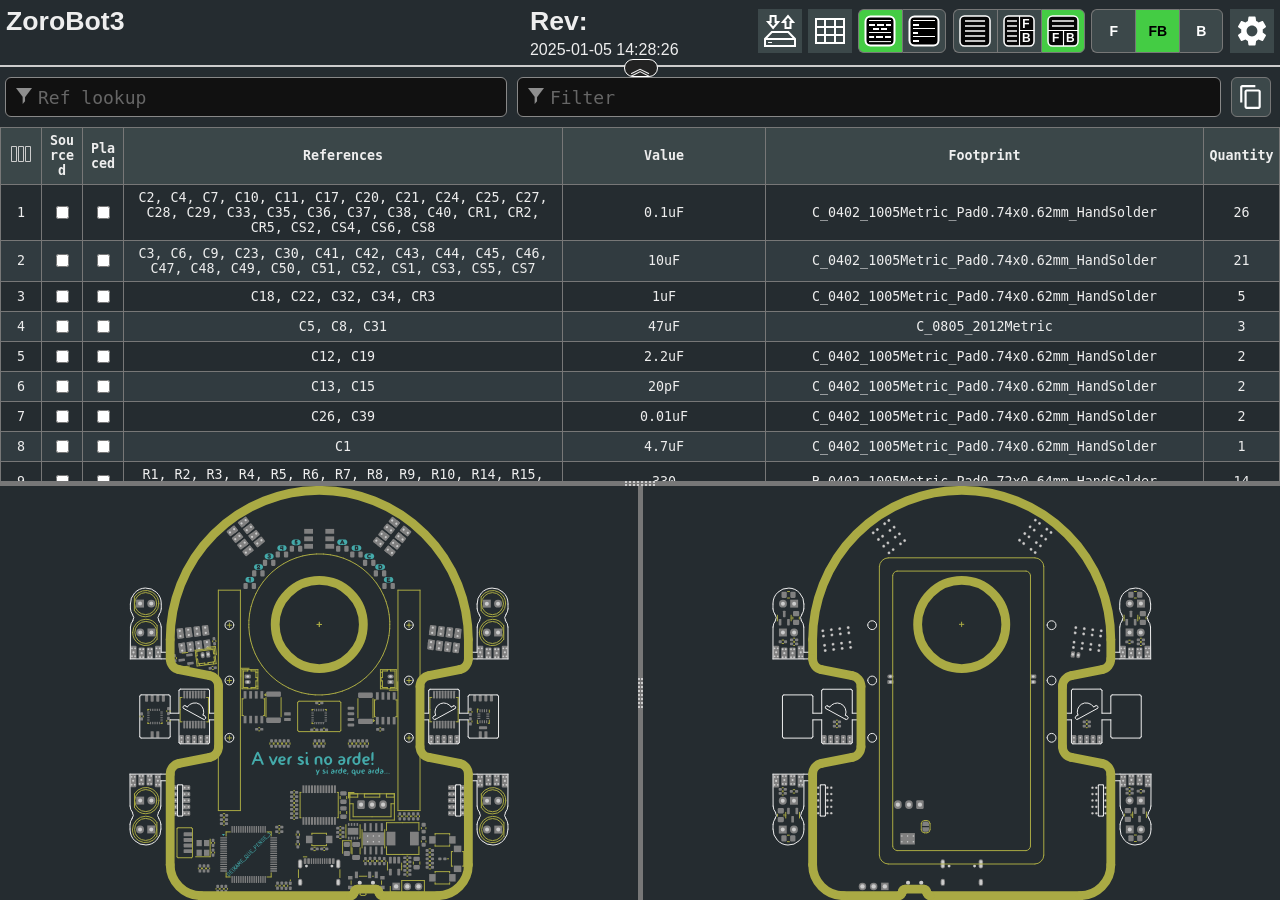
==== pcb_files/bom/index.html @ 35f5e059 "Finaliza el diseño de la PCB de ZoroBot3 Rebuild y añade gerbers y BOM" ====
<!DOCTYPE html>
<html lang="en">

<head>
  <meta charset="UTF-8">
  <meta name="viewport" content="width=device-width, initial-scale=1.0">
  <title>Interactive BOM for KiCAD</title>
  <style type="text/css">
:root {
  --pcb-edge-color: black;
  --pad-color: #878787;
  --pad-hole-color: #CCCCCC;
  --pad-color-highlight: #D04040;
  --pad-color-highlight-both: #D0D040;
  --pad-color-highlight-marked: #44a344;
  --pin1-outline-color: #ffb629;
  --pin1-outline-color-highlight: #ffb629;
  --pin1-outline-color-highlight-both: #fcbb39;
  --pin1-outline-color-highlight-marked: #fdbe41;
  --silkscreen-edge-color: #aa4;
  --silkscreen-polygon-color: #4aa;
  --silkscreen-text-color: #4aa;
  --fabrication-edge-color: #907651;
  --fabrication-polygon-color: #907651;
  --fabrication-text-color: #a27c24;
  --track-color: #def5f1;
  --track-color-highlight: #D04040;
  --zone-color: #def5f1;
  --zone-color-highlight: #d0404080;
}

html,
body {
  margin: 0px;
  height: 100%;
  font-family: Verdana, sans-serif;
}

.dark.topmostdiv {
  --pcb-edge-color: #eee;
  --pad-color: #808080;
  --pin1-outline-color: #ffa800;
  --pin1-outline-color-highlight: #ccff00;
  --track-color: #42524f;
  --zone-color: #42524f;
  background-color: #252c30;
  color: #eee;
}

button {
  background-color: #eee;
  border: 1px solid #888;
  color: black;
  height: 44px;
  width: 44px;
  text-align: center;
  text-decoration: none;
  display: inline-block;
  font-size: 14px;
  font-weight: bolder;
}

.dark button {
  /* This will be inverted */
  background-color: #c3b7b5;
}

button.depressed {
  background-color: #0a0;
  color: white;
}

.dark button.depressed {
  /* This will be inverted */
  background-color: #b3b;
}

button:focus {
  outline: 0;
}

button#tb-btn {
  background-image: url("data:image/svg+xml,%3Csvg xmlns='http://www.w3.org/2000/svg' viewBox='0 0 8.47 8.47'%3E%3Crect transform='translate(0 -288.53)' ry='1.17' y='288.8' x='.27' height='7.94' width='7.94' fill='%23f9f9f9'/%3E%3Cg transform='translate(0 -288.53)'%3E%3Crect width='7.94' height='7.94' x='.27' y='288.8' ry='1.17' fill='none' stroke='%23000' stroke-width='.4' stroke-linejoin='round'/%3E%3Cpath d='M1.32 290.12h5.82M1.32 291.45h5.82' fill='none' stroke='%23000' stroke-width='.4'/%3E%3Cpath d='M4.37 292.5v4.23M.26 292.63H8.2' fill='none' stroke='%23000' stroke-width='.3'/%3E%3Ctext font-weight='700' font-size='3.17' font-family='sans-serif'%3E%3Ctspan x='1.35' y='295.73'%3EF%3C/tspan%3E%3Ctspan x='5.03' y='295.68'%3EB%3C/tspan%3E%3C/text%3E%3C/g%3E%3C/svg%3E%0A");
}

button#lr-btn {
  background-image: url("data:image/svg+xml,%3Csvg xmlns='http://www.w3.org/2000/svg' viewBox='0 0 8.47 8.47'%3E%3Crect transform='translate(0 -288.53)' ry='1.17' y='288.8' x='.27' height='7.94' width='7.94' fill='%23f9f9f9'/%3E%3Cg transform='translate(0 -288.53)'%3E%3Crect width='7.94' height='7.94' x='.27' y='288.8' ry='1.17' fill='none' stroke='%23000' stroke-width='.4' stroke-linejoin='round'/%3E%3Cpath d='M1.06 290.12H3.7m-2.64 1.33H3.7m-2.64 1.32H3.7m-2.64 1.3H3.7m-2.64 1.33H3.7' fill='none' stroke='%23000' stroke-width='.4'/%3E%3Cpath d='M4.37 288.8v7.94m0-4.11h3.96' fill='none' stroke='%23000' stroke-width='.3'/%3E%3Ctext font-weight='700' font-size='3.17' font-family='sans-serif'%3E%3Ctspan x='5.11' y='291.96'%3EF%3C/tspan%3E%3Ctspan x='5.03' y='295.68'%3EB%3C/tspan%3E%3C/text%3E%3C/g%3E%3C/svg%3E%0A");
}

button#bom-btn {
  background-image: url("data:image/svg+xml,%3Csvg xmlns='http://www.w3.org/2000/svg' viewBox='0 0 8.47 8.47'%3E%3Crect transform='translate(0 -288.53)' ry='1.17' y='288.8' x='.27' height='7.94' width='7.94' fill='%23f9f9f9'/%3E%3Cg transform='translate(0 -288.53)' fill='none' stroke='%23000' stroke-width='.4'%3E%3Crect width='7.94' height='7.94' x='.27' y='288.8' ry='1.17' stroke-linejoin='round'/%3E%3Cpath d='M1.59 290.12h5.29M1.59 291.45h5.33M1.59 292.75h5.33M1.59 294.09h5.33M1.59 295.41h5.33'/%3E%3C/g%3E%3C/svg%3E");
}

button#bom-grouped-btn {
  background-image: url("data:image/svg+xml,%3Csvg xmlns='http://www.w3.org/2000/svg' width='32' height='32'%3E%3Cg stroke='%23000' stroke-linejoin='round' class='layer'%3E%3Crect width='29' height='29' x='1.5' y='1.5' stroke-width='2' fill='%23fff' rx='5' ry='5'/%3E%3Cpath stroke-linecap='square' stroke-width='2' d='M6 10h4m4 0h5m4 0h3M6.1 22h3m3.9 0h5m4 0h4m-16-8h4m4 0h4'/%3E%3Cpath stroke-linecap='null' d='M5 17.5h22M5 26.6h22M5 5.5h22'/%3E%3C/g%3E%3C/svg%3E");
}

button#bom-ungrouped-btn {
  background-image: url("data:image/svg+xml,%3Csvg xmlns='http://www.w3.org/2000/svg' width='32' height='32'%3E%3Cg stroke='%23000' stroke-linejoin='round' class='layer'%3E%3Crect width='29' height='29' x='1.5' y='1.5' stroke-width='2' fill='%23fff' rx='5' ry='5'/%3E%3Cpath stroke-linecap='square' stroke-width='2' d='M6 10h4m-4 8h3m-3 8h4'/%3E%3Cpath stroke-linecap='null' d='M5 13.5h22m-22 8h22M5 5.5h22'/%3E%3C/g%3E%3C/svg%3E");
}

button#bom-netlist-btn {
  background-image: url("data:image/svg+xml,%3Csvg xmlns='http://www.w3.org/2000/svg' width='32' height='32'%3E%3Cg fill='none' stroke='%23000' class='layer'%3E%3Crect width='29' height='29' x='1.5' y='1.5' stroke-width='2' fill='%23fff' rx='5' ry='5'/%3E%3Cpath stroke-width='2' d='M6 26l6-6v-8m13.8-6.3l-6 6v8'/%3E%3Ccircle cx='11.8' cy='9.5' r='2.8' stroke-width='2'/%3E%3Ccircle cx='19.8' cy='22.8' r='2.8' stroke-width='2'/%3E%3C/g%3E%3C/svg%3E");
}

button#copy {
  background-image: url("data:image/svg+xml,%3Csvg height='48' viewBox='0 0 48 48' width='48' xmlns='http://www.w3.org/2000/svg'%3E%3Cpath d='M0 0h48v48h-48z' fill='none'/%3E%3Cpath d='M32 2h-24c-2.21 0-4 1.79-4 4v28h4v-28h24v-4zm6 8h-22c-2.21 0-4 1.79-4 4v28c0 2.21 1.79 4 4 4h22c2.21 0 4-1.79 4-4v-28c0-2.21-1.79-4-4-4zm0 32h-22v-28h22v28z'/%3E%3C/svg%3E");
  background-position: 6px 6px;
  background-repeat: no-repeat;
  background-size: 26px 26px;
  border-radius: 6px;
  height: 40px;
  width: 40px;
  margin: 10px 5px;
}

button#copy:active {
  box-shadow: inset 0px 0px 5px #6c6c6c;
}

textarea.clipboard-temp {
  position: fixed;
  top: 0;
  left: 0;
  width: 2em;
  height: 2em;
  padding: 0;
  border: None;
  outline: None;
  box-shadow: None;
  background: transparent;
}

.left-most-button {
  border-right: 0;
  border-top-left-radius: 6px;
  border-bottom-left-radius: 6px;
}

.middle-button {
  border-right: 0;
}

.right-most-button {
  border-top-right-radius: 6px;
  border-bottom-right-radius: 6px;
}

.button-container {
  font-size: 0;
  margin: 0.4rem 0.4rem 0.4rem 0;
}

.dark .button-container {
  filter: invert(1);
}

.button-container button {
  background-size: 32px 32px;
  background-position: 5px 5px;
  background-repeat: no-repeat;
}

@media print {
  .hideonprint {
    display: none;
  }
}

canvas {
  cursor: crosshair;
}

canvas:active {
  cursor: grabbing;
}

.fileinfo {
  width: 100%;
  max-width: 1000px;
  border: none;
  padding: 3px;
}

.fileinfo .title {
  font-size: 20pt;
  font-weight: bold;
}

.fileinfo td {
  overflow: hidden;
  white-space: nowrap;
  max-width: 1px;
  width: 50%;
  text-overflow: ellipsis;
}

.bom {
  border-collapse: collapse;
  font-family: Consolas, "DejaVu Sans Mono", Monaco, monospace;
  font-size: 10pt;
  table-layout: fixed;
  width: 100%;
  margin-top: 1px;
  position: relative;
}

.bom th,
.bom td {
  border: 1px solid black;
  padding: 5px;
  word-wrap: break-word;
  text-align: center;
  position: relative;
}

.dark .bom th,
.dark .bom td {
  border: 1px solid #777;
}

.bom th {
  background-color: #CCCCCC;
  background-clip: padding-box;
}

.dark .bom th {
  background-color: #3b4749;
}

.bom tr.highlighted:nth-child(n) {
  background-color: #cfc;
}

.dark .bom tr.highlighted:nth-child(n) {
  background-color: #226022;
}

.bom tr:nth-child(even) {
  background-color: #f2f2f2;
}

.dark .bom tr:nth-child(even) {
  background-color: #313b40;
}

.bom tr.checked {
  color: #1cb53d;
}

.dark .bom tr.checked {
  color: #2cce54;
}

.bom tr {
  transition: background-color 0.2s;
}

.bom .numCol {
  width: 30px;
}

.bom .value {
  width: 15%;
}

.bom .quantity {
  width: 65px;
}

.bom th .sortmark {
  position: absolute;
  right: 1px;
  top: 1px;
  margin-top: -5px;
  border-width: 5px;
  border-style: solid;
  border-color: transparent transparent #221 transparent;
  transform-origin: 50% 85%;
  transition: opacity 0.2s, transform 0.4s;
}

.dark .bom th .sortmark {
  filter: invert(1);
}

.bom th .sortmark.none {
  opacity: 0;
}

.bom th .sortmark.desc {
  transform: rotate(180deg);
}

.bom th:hover .sortmark.none {
  opacity: 0.5;
}

.bom .bom-checkbox {
  width: 30px;
  position: relative;
  user-select: none;
  -moz-user-select: none;
}

.bom .bom-checkbox:before {
  content: "";
  position: absolute;
  border-width: 15px;
  border-style: solid;
  border-color: #51829f transparent transparent transparent;
  visibility: hidden;
  top: -15px;
}

.bom .bom-checkbox:after {
  content: "Double click to set/unset all";
  position: absolute;
  color: white;
  top: -35px;
  left: -26px;
  background: #51829f;
  padding: 5px 15px;
  border-radius: 8px;
  white-space: nowrap;
  visibility: hidden;
}

.bom .bom-checkbox:hover:before,
.bom .bom-checkbox:hover:after {
  visibility: visible;
  transition: visibility 0.2s linear 1s;
}

.split {
  -webkit-box-sizing: border-box;
  -moz-box-sizing: border-box;
  box-sizing: border-box;
  overflow-y: auto;
  overflow-x: hidden;
  background-color: inherit;
}

.split.split-horizontal,
.gutter.gutter-horizontal {
  height: 100%;
  float: left;
}

.gutter {
  background-color: #ddd;
  background-repeat: no-repeat;
  background-position: 50%;
  transition: background-color 0.3s;
}

.dark .gutter {
  background-color: #777;
}

.gutter.gutter-horizontal {
  background-image: url('[data-uri]');
  cursor: ew-resize;
  width: 5px;
}

.gutter.gutter-vertical {
  background-image: url('[data-uri]');
  cursor: ns-resize;
  height: 5px;
}

.searchbox {
  float: left;
  height: 40px;
  margin: 10px 5px;
  padding: 12px 32px;
  font-family: Consolas, "DejaVu Sans Mono", Monaco, monospace;
  font-size: 18px;
  box-sizing: border-box;
  border: 1px solid #888;
  border-radius: 6px;
  outline: none;
  background-color: #eee;
  transition: background-color 0.2s, border 0.2s;
  background-image: url('[data-uri]');
  background-position: 10px 10px;
  background-repeat: no-repeat;
}

.dark .searchbox {
  background-color: #111;
  color: #eee;
}

.searchbox::placeholder {
  color: #ccc;
}

.dark .searchbox::placeholder {
  color: #666;
}

.filter {
  width: calc(60% - 64px);
}

.reflookup {
  width: calc(40% - 10px);
}

input[type=text]:focus {
  background-color: white;
  border: 1px solid #333;
}

.dark input[type=text]:focus {
  background-color: #333;
  border: 1px solid #ccc;
}

mark.highlight {
  background-color: #5050ff;
  color: #fff;
  padding: 2px;
  border-radius: 6px;
}

.dark mark.highlight {
  background-color: #76a6da;
  color: #111;
}

.menubtn {
  background-color: white;
  border: none;
  background-image: url("data:image/svg+xml,%3Csvg xmlns='http://www.w3.org/2000/svg' width='36' height='36' viewBox='0 0 20 20'%3E%3Cpath fill='none' d='M0 0h20v20H0V0z'/%3E%3Cpath d='M15.95 10.78c.03-.25.05-.51.05-.78s-.02-.53-.06-.78l1.69-1.32c.15-.12.19-.34.1-.51l-1.6-2.77c-.1-.18-.31-.24-.49-.18l-1.99.8c-.42-.32-.86-.58-1.35-.78L12 2.34c-.03-.2-.2-.34-.4-.34H8.4c-.2 0-.36.14-.39.34l-.3 2.12c-.49.2-.94.47-1.35.78l-1.99-.8c-.18-.07-.39 0-.49.18l-1.6 2.77c-.1.18-.06.39.1.51l1.69 1.32c-.04.25-.07.52-.07.78s.02.53.06.78L2.37 12.1c-.15.12-.19.34-.1.51l1.6 2.77c.1.18.31.24.49.18l1.99-.8c.42.32.86.58 1.35.78l.3 2.12c.04.2.2.34.4.34h3.2c.2 0 .37-.14.39-.34l.3-2.12c.49-.2.94-.47 1.35-.78l1.99.8c.18.07.39 0 .49-.18l1.6-2.77c.1-.18.06-.39-.1-.51l-1.67-1.32zM10 13c-1.65 0-3-1.35-3-3s1.35-3 3-3 3 1.35 3 3-1.35 3-3 3z'/%3E%3C/svg%3E%0A");
  background-position: center;
  background-repeat: no-repeat;
}

.statsbtn {
  background-color: white;
  border: none;
  background-image: url("data:image/svg+xml,%3Csvg width='36' height='36' xmlns='http://www.w3.org/2000/svg'%3E%3Cpath d='M4 6h28v24H4V6zm0 8h28v8H4m9-16v24h10V5.8' fill='none' stroke='%23000' stroke-width='2'/%3E%3C/svg%3E");
  background-position: center;
  background-repeat: no-repeat;
}

.iobtn {
  background-color: white;
  border: none;
  background-image: url("data:image/svg+xml,%3Csvg xmlns='http://www.w3.org/2000/svg' width='36' height='36'%3E%3Cpath fill='none' stroke='%23000' stroke-width='2' d='M3 33v-7l6.8-7h16.5l6.7 7v7H3zM3.2 26H33M21 9l5-5.9 5 6h-2.5V15h-5V9H21zm-4.9 0l-5 6-5-6h2.5V3h5v6h2.5z'/%3E%3Cpath fill='none' stroke='%23000' d='M6.1 29.5H10'/%3E%3C/svg%3E");
  background-position: center;
  background-repeat: no-repeat;
}

.visbtn {
  background-image: url("data:image/svg+xml,%3Csvg xmlns='http://www.w3.org/2000/svg' width='24' height='24'%3E%3Cpath fill='none' stroke='%23333' d='M2.5 4.5h5v15h-5zM9.5 4.5h5v15h-5zM16.5 4.5h5v15h-5z'/%3E%3C/svg%3E");
  background-position: center;
  background-repeat: no-repeat;
  padding: 15px;
}

#vismenu-content {
  left: 0px;
  font-family: Verdana, sans-serif;
}

.dark .statsbtn,
.dark .savebtn,
.dark .menubtn,
.dark .iobtn,
.dark .visbtn {
  filter: invert(1);
}

.flexbox {
  display: flex;
  align-items: center;
  justify-content: space-between;
  width: 100%;
}

.savebtn {
  background-color: #d6d6d6;
  width: auto;
  height: 30px;
  flex-grow: 1;
  margin: 5px;
  border-radius: 4px;
}

.savebtn:active {
  background-color: #0a0;
  color: white;
}

.dark .savebtn:active {
  /* This will be inverted */
  background-color: #b3b;
}

.stats {
  border-collapse: collapse;
  font-size: 12pt;
  table-layout: fixed;
  width: 100%;
  min-width: 450px;
}

.dark .stats td {
  border: 1px solid #bbb;
}

.stats td {
  border: 1px solid black;
  padding: 5px;
  word-wrap: break-word;
  text-align: center;
  position: relative;
}

#checkbox-stats div {
  position: absolute;
  left: 0;
  top: 0;
  height: 100%;
  width: 100%;
  display: flex;
  align-items: center;
  justify-content: center;
}

#checkbox-stats .bar {
  background-color: rgba(28, 251, 0, 0.6);
}

.menu {
  position: relative;
  display: inline-block;
  margin: 0.4rem 0.4rem 0.4rem 0;
}

.menu-content {
  font-size: 12pt !important;
  text-align: left !important;
  font-weight: normal !important;
  display: none;
  position: absolute;
  background-color: white;
  right: 0;
  min-width: 300px;
  box-shadow: 0px 8px 16px 0px rgba(0, 0, 0, 0.2);
  z-index: 100;
  padding: 8px;
}

.dark .menu-content {
  background-color: #111;
}

.menu:hover .menu-content {
  display: block;
}

.menu:hover .menubtn,
.menu:hover .iobtn,
.menu:hover .statsbtn {
  background-color: #eee;
}

.menu-label {
  display: inline-block;
  padding: 8px;
  border: 1px solid #ccc;
  border-top: 0;
  width: calc(100% - 18px);
}

.menu-label-top {
  border-top: 1px solid #ccc;
}

.menu-textbox {
  float: left;
  height: 24px;
  margin: 10px 5px;
  padding: 5px 5px;
  font-family: Consolas, "DejaVu Sans Mono", Monaco, monospace;
  font-size: 14px;
  box-sizing: border-box;
  border: 1px solid #888;
  border-radius: 4px;
  outline: none;
  background-color: #eee;
  transition: background-color 0.2s, border 0.2s;
  width: calc(100% - 10px);
}

.menu-textbox.invalid,
.dark .menu-textbox.invalid {
  color: red;
}

.dark .menu-textbox {
  background-color: #222;
  color: #eee;
}

.radio-container {
  margin: 4px;
}

.topmostdiv {
  display: flex;
  flex-direction: column;
  width: 100%;
  background-color: white;
  transition: background-color 0.3s;
}

#top {
  display: flex;
  flex-wrap: wrap;
  justify-content: flex-end;
  align-items: center;
}

#topdivider {
  border-bottom: 2px solid black;
  display: flex;
  justify-content: center;
  align-items: center;
}

.dark #topdivider {
  border-bottom: 2px solid #ccc;
}

#topdivider>div {
  position: relative;
}

#toptoggle {
  cursor: pointer;
  user-select: none;
  position: absolute;
  padding: 0.1rem 0.3rem;
  top: -0.4rem;
  left: -1rem;
  font-size: 1.4rem;
  line-height: 60%;
  border: 1px solid black;
  border-radius: 1rem;
  background-color: #fff;
  z-index: 100;
}

.flipped {
  transform: rotate(0.5turn);
}

.dark #toptoggle {
  border: 1px solid #fff;
  background-color: #222;
}

#fileinfodiv {
  flex: 20rem 1 0;
  overflow: auto;
}

#bomcontrols {
  display: flex;
  flex-direction: row-reverse;
}

#bomcontrols>* {
  flex-shrink: 0;
}

#dbg {
  display: block;
}

::-webkit-scrollbar {
  width: 8px;
}

::-webkit-scrollbar-track {
  background: #aaa;
}

::-webkit-scrollbar-thumb {
  background: #666;
  border-radius: 3px;
}

::-webkit-scrollbar-thumb:hover {
  background: #555;
}

.slider {
  -webkit-appearance: none;
  width: 100%;
  margin: 3px 0;
  padding: 0;
  outline: none;
  opacity: 0.7;
  -webkit-transition: .2s;
  transition: opacity .2s;
  border-radius: 3px;
}

.slider:hover {
  opacity: 1;
}

.slider:focus {
  outline: none;
}

.slider::-webkit-slider-runnable-track {
  -webkit-appearance: none;
  width: 100%;
  height: 8px;
  background: #d3d3d3;
  border-radius: 3px;
  border: none;
}

.slider::-webkit-slider-thumb {
  -webkit-appearance: none;
  width: 15px;
  height: 15px;
  border-radius: 50%;
  background: #0a0;
  cursor: pointer;
  margin-top: -4px;
}

.dark .slider::-webkit-slider-thumb {
  background: #3d3;
}

.slider::-moz-range-thumb {
  width: 15px;
  height: 15px;
  border-radius: 50%;
  background: #0a0;
  cursor: pointer;
}

.slider::-moz-range-track {
  height: 8px;
  background: #d3d3d3;
  border-radius: 3px;
}

.dark .slider::-moz-range-thumb {
  background: #3d3;
}

.slider::-ms-track {
  width: 100%;
  height: 8px;
  border-width: 3px 0;
  background: transparent;
  border-color: transparent;
  color: transparent;
  transition: opacity .2s;
}

.slider::-ms-fill-lower {
  background: #d3d3d3;
  border: none;
  border-radius: 3px;
}

.slider::-ms-fill-upper {
  background: #d3d3d3;
  border: none;
  border-radius: 3px;
}

.slider::-ms-thumb {
  width: 15px;
  height: 15px;
  border-radius: 50%;
  background: #0a0;
  cursor: pointer;
  margin: 0;
}

.shameless-plug {
  font-size: 0.8em;
  text-align: center;
  display: block;
}

a {
  color: #0278a4;
}

.dark a {
  color: #00b9fd;
}

#frontcanvas,
#backcanvas {
  touch-action: none;
}

.placeholder {
  border: 1px dashed #9f9fda !important;
  background-color: #edf2f7 !important;
}

.dragging {
  z-index: 999;
}

.dark .dragging>table>tbody>tr {
  background-color: #252c30;
}

.dark .placeholder {
  filter: invert(1);
}

.column-spacer {
  top: 0;
  left: 0;
  width: calc(100% - 4px);
  position: absolute;
  cursor: pointer;
  user-select: none;
  height: 100%;
}

.column-width-handle {
  top: 0;
  right: 0;
  width: 4px;
  position: absolute;
  cursor: col-resize;
  user-select: none;
  height: 100%;
}

.column-width-handle:hover {
  background-color: #4f99bd;
}

.help-link {
  border: 1px solid #0278a4;
  padding-inline: 0.3rem;
  border-radius: 3px;
  cursor: pointer;
}

.dark .help-link {
  border: 1px solid #00b9fd;
}

.bom-color {
  width: 20%;
}

.color-column input {
  width: 1.6rem;
  height: 1rem;
  border: 1px solid black;
  cursor: pointer;
  padding: 0;
}

/* removes default styling from input color element */
::-webkit-color-swatch {
  border: none;
}

::-webkit-color-swatch-wrapper {
  padding: 0;
}

::-moz-color-swatch,
::-moz-focus-inner {
  border: none;
}

::-moz-focus-inner {
  padding: 0;
}
/* #bomhead {
    position: sticky;
    top: 0px;
    z-index: 1;
} */
  </style>
  <script type="text/javascript" >
///////////////////////////////////////////////
/*
  Split.js - v1.3.5
  MIT License
  https://github.com/nathancahill/Split.js
*/
!function(e,t){"object"==typeof exports&&"undefined"!=typeof module?module.exports=t():"function"==typeof define&&define.amd?define(t):e.Split=t()}(this,function(){"use strict";var e=window,t=e.document,n="addEventListener",i="removeEventListener",r="getBoundingClientRect",s=function(){return!1},o=e.attachEvent&&!e[n],a=["","-webkit-","-moz-","-o-"].filter(function(e){var n=t.createElement("div");return n.style.cssText="width:"+e+"calc(9px)",!!n.style.length}).shift()+"calc",l=function(e){return"string"==typeof e||e instanceof String?t.querySelector(e):e};return function(u,c){function z(e,t,n){var i=A(y,t,n);Object.keys(i).forEach(function(t){return e.style[t]=i[t]})}function h(e,t){var n=B(y,t);Object.keys(n).forEach(function(t){return e.style[t]=n[t]})}function f(e){var t=E[this.a],n=E[this.b],i=t.size+n.size;t.size=e/this.size*i,n.size=i-e/this.size*i,z(t.element,t.size,this.aGutterSize),z(n.element,n.size,this.bGutterSize)}function m(e){var t;this.dragging&&((t="touches"in e?e.touches[0][b]-this.start:e[b]-this.start)<=E[this.a].minSize+M+this.aGutterSize?t=E[this.a].minSize+this.aGutterSize:t>=this.size-(E[this.b].minSize+M+this.bGutterSize)&&(t=this.size-(E[this.b].minSize+this.bGutterSize)),f.call(this,t),c.onDrag&&c.onDrag())}function g(){var e=E[this.a].element,t=E[this.b].element;this.size=e[r]()[y]+t[r]()[y]+this.aGutterSize+this.bGutterSize,this.start=e[r]()[G]}function d(){var t=this,n=E[t.a].element,r=E[t.b].element;t.dragging&&c.onDragEnd&&c.onDragEnd(),t.dragging=!1,e[i]("mouseup",t.stop),e[i]("touchend",t.stop),e[i]("touchcancel",t.stop),t.parent[i]("mousemove",t.move),t.parent[i]("touchmove",t.move),delete t.stop,delete t.move,n[i]("selectstart",s),n[i]("dragstart",s),r[i]("selectstart",s),r[i]("dragstart",s),n.style.userSelect="",n.style.webkitUserSelect="",n.style.MozUserSelect="",n.style.pointerEvents="",r.style.userSelect="",r.style.webkitUserSelect="",r.style.MozUserSelect="",r.style.pointerEvents="",t.gutter.style.cursor="",t.parent.style.cursor=""}function S(t){var i=this,r=E[i.a].element,o=E[i.b].element;!i.dragging&&c.onDragStart&&c.onDragStart(),t.preventDefault(),i.dragging=!0,i.move=m.bind(i),i.stop=d.bind(i),e[n]("mouseup",i.stop),e[n]("touchend",i.stop),e[n]("touchcancel",i.stop),i.parent[n]("mousemove",i.move),i.parent[n]("touchmove",i.move),r[n]("selectstart",s),r[n]("dragstart",s),o[n]("selectstart",s),o[n]("dragstart",s),r.style.userSelect="none",r.style.webkitUserSelect="none",r.style.MozUserSelect="none",r.style.pointerEvents="none",o.style.userSelect="none",o.style.webkitUserSelect="none",o.style.MozUserSelect="none",o.style.pointerEvents="none",i.gutter.style.cursor=j,i.parent.style.cursor=j,g.call(i)}function v(e){e.forEach(function(t,n){if(n>0){var i=F[n-1],r=E[i.a],s=E[i.b];r.size=e[n-1],s.size=t,z(r.element,r.size,i.aGutterSize),z(s.element,s.size,i.bGutterSize)}})}function p(){F.forEach(function(e){e.parent.removeChild(e.gutter),E[e.a].element.style[y]="",E[e.b].element.style[y]=""})}void 0===c&&(c={});var y,b,G,E,w=l(u[0]).parentNode,D=e.getComputedStyle(w).flexDirection,U=c.sizes||u.map(function(){return 100/u.length}),k=void 0!==c.minSize?c.minSize:100,x=Array.isArray(k)?k:u.map(function(){return k}),L=void 0!==c.gutterSize?c.gutterSize:10,M=void 0!==c.snapOffset?c.snapOffset:30,O=c.direction||"horizontal",j=c.cursor||("horizontal"===O?"ew-resize":"ns-resize"),C=c.gutter||function(e,n){var i=t.createElement("div");return i.className="gutter gutter-"+n,i},A=c.elementStyle||function(e,t,n){var i={};return"string"==typeof t||t instanceof String?i[e]=t:i[e]=o?t+"%":a+"("+t+"% - "+n+"px)",i},B=c.gutterStyle||function(e,t){return n={},n[e]=t+"px",n;var n};"horizontal"===O?(y="width","clientWidth",b="clientX",G="left","paddingLeft"):"vertical"===O&&(y="height","clientHeight",b="clientY",G="top","paddingTop");var F=[];return E=u.map(function(e,t){var i,s={element:l(e),size:U[t],minSize:x[t]};if(t>0&&(i={a:t-1,b:t,dragging:!1,isFirst:1===t,isLast:t===u.length-1,direction:O,parent:w},i.aGutterSize=L,i.bGutterSize=L,i.isFirst&&(i.aGutterSize=L/2),i.isLast&&(i.bGutterSize=L/2),"row-reverse"===D||"column-reverse"===D)){var a=i.a;i.a=i.b,i.b=a}if(!o&&t>0){var c=C(t,O);h(c,L),c[n]("mousedown",S.bind(i)),c[n]("touchstart",S.bind(i)),w.insertBefore(c,s.element),i.gutter=c}0===t||t===u.length-1?z(s.element,s.size,L/2):z(s.element,s.size,L);var f=s.element[r]()[y];return f<s.minSize&&(s.minSize=f),t>0&&F.push(i),s}),o?{setSizes:v,destroy:p}:{setSizes:v,getSizes:function(){return E.map(function(e){return e.size})},collapse:function(e){if(e===F.length){var t=F[e-1];g.call(t),o||f.call(t,t.size-t.bGutterSize)}else{var n=F[e];g.call(n),o||f.call(n,n.aGutterSize)}},destroy:p}}});

///////////////////////////////////////////////

///////////////////////////////////////////////
// Copyright (c) 2013 Pieroxy <pieroxy@pieroxy.net>
// This work is free. You can redistribute it and/or modify it
// under the terms of the WTFPL, Version 2
// For more information see LICENSE.txt or http://www.wtfpl.net/
//
// For more information, the home page:
// http://pieroxy.net/blog/pages/lz-string/testing.html
//
// LZ-based compression algorithm, version 1.4.4
var LZString=function(){var o=String.fromCharCode,i={};var n={decompressFromBase64:function(o){return null==o?"":""==o?null:n._decompress(o.length,32,function(n){return function(o,n){if(!i[o]){i[o]={};for(var t=0;t<o.length;t++)i[o][o.charAt(t)]=t}return i[o][n]}("ABCDEFGHIJKLMNOPQRSTUVWXYZabcdefghijklmnopqrstuvwxyz0123456789+/=",o.charAt(n))})},_decompress:function(i,n,t){var r,e,a,s,p,u,l,f=[],c=4,d=4,h=3,v="",g=[],m={val:t(0),position:n,index:1};for(r=0;r<3;r+=1)f[r]=r;for(a=0,p=Math.pow(2,2),u=1;u!=p;)s=m.val&m.position,m.position>>=1,0==m.position&&(m.position=n,m.val=t(m.index++)),a|=(s>0?1:0)*u,u<<=1;switch(a){case 0:for(a=0,p=Math.pow(2,8),u=1;u!=p;)s=m.val&m.position,m.position>>=1,0==m.position&&(m.position=n,m.val=t(m.index++)),a|=(s>0?1:0)*u,u<<=1;l=o(a);break;case 1:for(a=0,p=Math.pow(2,16),u=1;u!=p;)s=m.val&m.position,m.position>>=1,0==m.position&&(m.position=n,m.val=t(m.index++)),a|=(s>0?1:0)*u,u<<=1;l=o(a);break;case 2:return""}for(f[3]=l,e=l,g.push(l);;){if(m.index>i)return"";for(a=0,p=Math.pow(2,h),u=1;u!=p;)s=m.val&m.position,m.position>>=1,0==m.position&&(m.position=n,m.val=t(m.index++)),a|=(s>0?1:0)*u,u<<=1;switch(l=a){case 0:for(a=0,p=Math.pow(2,8),u=1;u!=p;)s=m.val&m.position,m.position>>=1,0==m.position&&(m.position=n,m.val=t(m.index++)),a|=(s>0?1:0)*u,u<<=1;f[d++]=o(a),l=d-1,c--;break;case 1:for(a=0,p=Math.pow(2,16),u=1;u!=p;)s=m.val&m.position,m.position>>=1,0==m.position&&(m.position=n,m.val=t(m.index++)),a|=(s>0?1:0)*u,u<<=1;f[d++]=o(a),l=d-1,c--;break;case 2:return g.join("")}if(0==c&&(c=Math.pow(2,h),h++),f[l])v=f[l];else{if(l!==d)return null;v=e+e.charAt(0)}g.push(v),f[d++]=e+v.charAt(0),e=v,0==--c&&(c=Math.pow(2,h),h++)}}};return n}();"function"==typeof define&&define.amd?define(function(){return LZString}):"undefined"!=typeof module&&null!=module?module.exports=LZString:"undefined"!=typeof angular&&null!=angular&&angular.module("LZString",[]).factory("LZString",function(){return LZString});
///////////////////////////////////////////////

///////////////////////////////////////////////
/*!
 * PEP v0.4.3 | https://github.com/jquery/PEP
 * Copyright jQuery Foundation and other contributors | http://jquery.org/license
 */
!function(a,b){"object"==typeof exports&&"undefined"!=typeof module?module.exports=b():"function"==typeof define&&define.amd?define(b):a.PointerEventsPolyfill=b()}(this,function(){"use strict";function a(a,b){b=b||Object.create(null);var c=document.createEvent("Event");c.initEvent(a,b.bubbles||!1,b.cancelable||!1);
for(var d,e=2;e<m.length;e++)d=m[e],c[d]=b[d]||n[e];c.buttons=b.buttons||0;
var f=0;return f=b.pressure&&c.buttons?b.pressure:c.buttons?.5:0,c.x=c.clientX,c.y=c.clientY,c.pointerId=b.pointerId||0,c.width=b.width||0,c.height=b.height||0,c.pressure=f,c.tiltX=b.tiltX||0,c.tiltY=b.tiltY||0,c.twist=b.twist||0,c.tangentialPressure=b.tangentialPressure||0,c.pointerType=b.pointerType||"",c.hwTimestamp=b.hwTimestamp||0,c.isPrimary=b.isPrimary||!1,c}function b(){this.array=[],this.size=0}function c(a,b,c,d){this.addCallback=a.bind(d),this.removeCallback=b.bind(d),this.changedCallback=c.bind(d),A&&(this.observer=new A(this.mutationWatcher.bind(this)))}function d(a){return"body /shadow-deep/ "+e(a)}function e(a){return'[touch-action="'+a+'"]'}function f(a){return"{ -ms-touch-action: "+a+"; touch-action: "+a+"; }"}function g(){if(F){D.forEach(function(a){String(a)===a?(E+=e(a)+f(a)+"\n",G&&(E+=d(a)+f(a)+"\n")):(E+=a.selectors.map(e)+f(a.rule)+"\n",G&&(E+=a.selectors.map(d)+f(a.rule)+"\n"))});var a=document.createElement("style");a.textContent=E,document.head.appendChild(a)}}function h(){if(!window.PointerEvent){if(window.PointerEvent=a,window.navigator.msPointerEnabled){var b=window.navigator.msMaxTouchPoints;Object.defineProperty(window.navigator,"maxTouchPoints",{value:b,enumerable:!0}),u.registerSource("ms",_)}else Object.defineProperty(window.navigator,"maxTouchPoints",{value:0,enumerable:!0}),u.registerSource("mouse",N),void 0!==window.ontouchstart&&u.registerSource("touch",V);u.register(document)}}function i(a){if(!u.pointermap.has(a)){var b=new Error("InvalidPointerId");throw b.name="InvalidPointerId",b}}function j(a){for(var b=a.parentNode;b&&b!==a.ownerDocument;)b=b.parentNode;if(!b){var c=new Error("InvalidStateError");throw c.name="InvalidStateError",c}}function k(a){var b=u.pointermap.get(a);return 0!==b.buttons}function l(){window.Element&&!Element.prototype.setPointerCapture&&Object.defineProperties(Element.prototype,{setPointerCapture:{value:W},releasePointerCapture:{value:X},hasPointerCapture:{value:Y}})}
var m=["bubbles","cancelable","view","detail","screenX","screenY","clientX","clientY","ctrlKey","altKey","shiftKey","metaKey","button","relatedTarget","pageX","pageY"],n=[!1,!1,null,null,0,0,0,0,!1,!1,!1,!1,0,null,0,0],o=window.Map&&window.Map.prototype.forEach,p=o?Map:b;b.prototype={set:function(a,b){return void 0===b?this["delete"](a):(this.has(a)||this.size++,void(this.array[a]=b))},has:function(a){return void 0!==this.array[a]},"delete":function(a){this.has(a)&&(delete this.array[a],this.size--)},get:function(a){return this.array[a]},clear:function(){this.array.length=0,this.size=0},forEach:function(a,b){return this.array.forEach(function(c,d){a.call(b,c,d,this)},this)}};var q=["bubbles","cancelable","view","detail","screenX","screenY","clientX","clientY","ctrlKey","altKey","shiftKey","metaKey","button","relatedTarget","buttons","pointerId","width","height","pressure","tiltX","tiltY","pointerType","hwTimestamp","isPrimary","type","target","currentTarget","which","pageX","pageY","timeStamp"],r=[!1,!1,null,null,0,0,0,0,!1,!1,!1,!1,0,null,0,0,0,0,0,0,0,"",0,!1,"",null,null,0,0,0,0],s={pointerover:1,pointerout:1,pointerenter:1,pointerleave:1},t="undefined"!=typeof SVGElementInstance,u={pointermap:new p,eventMap:Object.create(null),captureInfo:Object.create(null),eventSources:Object.create(null),eventSourceList:[],registerSource:function(a,b){var c=b,d=c.events;d&&(d.forEach(function(a){c[a]&&(this.eventMap[a]=c[a].bind(c))},this),this.eventSources[a]=c,this.eventSourceList.push(c))},register:function(a){for(var b,c=this.eventSourceList.length,d=0;d<c&&(b=this.eventSourceList[d]);d++)
b.register.call(b,a)},unregister:function(a){for(var b,c=this.eventSourceList.length,d=0;d<c&&(b=this.eventSourceList[d]);d++)
b.unregister.call(b,a)},contains:function(a,b){try{return a.contains(b)}catch(c){return!1}},down:function(a){a.bubbles=!0,this.fireEvent("pointerdown",a)},move:function(a){a.bubbles=!0,this.fireEvent("pointermove",a)},up:function(a){a.bubbles=!0,this.fireEvent("pointerup",a)},enter:function(a){a.bubbles=!1,this.fireEvent("pointerenter",a)},leave:function(a){a.bubbles=!1,this.fireEvent("pointerleave",a)},over:function(a){a.bubbles=!0,this.fireEvent("pointerover",a)},out:function(a){a.bubbles=!0,this.fireEvent("pointerout",a)},cancel:function(a){a.bubbles=!0,this.fireEvent("pointercancel",a)},leaveOut:function(a){this.out(a),this.propagate(a,this.leave,!1)},enterOver:function(a){this.over(a),this.propagate(a,this.enter,!0)},eventHandler:function(a){if(!a._handledByPE){var b=a.type,c=this.eventMap&&this.eventMap[b];c&&c(a),a._handledByPE=!0}},listen:function(a,b){b.forEach(function(b){this.addEvent(a,b)},this)},unlisten:function(a,b){b.forEach(function(b){this.removeEvent(a,b)},this)},addEvent:function(a,b){a.addEventListener(b,this.boundHandler)},removeEvent:function(a,b){a.removeEventListener(b,this.boundHandler)},makeEvent:function(b,c){this.captureInfo[c.pointerId]&&(c.relatedTarget=null);var d=new a(b,c);return c.preventDefault&&(d.preventDefault=c.preventDefault),d._target=d._target||c.target,d},fireEvent:function(a,b){var c=this.makeEvent(a,b);return this.dispatchEvent(c)},cloneEvent:function(a){for(var b,c=Object.create(null),d=0;d<q.length;d++)b=q[d],c[b]=a[b]||r[d],!t||"target"!==b&&"relatedTarget"!==b||c[b]instanceof SVGElementInstance&&(c[b]=c[b].correspondingUseElement);return a.preventDefault&&(c.preventDefault=function(){a.preventDefault()}),c},getTarget:function(a){var b=this.captureInfo[a.pointerId];return b?a._target!==b&&a.type in s?void 0:b:a._target},propagate:function(a,b,c){for(var d=a.target,e=[];d!==document&&!d.contains(a.relatedTarget);) if(e.push(d),d=d.parentNode,!d)return;c&&e.reverse(),e.forEach(function(c){a.target=c,b.call(this,a)},this)},setCapture:function(b,c,d){this.captureInfo[b]&&this.releaseCapture(b,d),this.captureInfo[b]=c,this.implicitRelease=this.releaseCapture.bind(this,b,d),document.addEventListener("pointerup",this.implicitRelease),document.addEventListener("pointercancel",this.implicitRelease);var e=new a("gotpointercapture");e.pointerId=b,e._target=c,d||this.asyncDispatchEvent(e)},releaseCapture:function(b,c){var d=this.captureInfo[b];if(d){this.captureInfo[b]=void 0,document.removeEventListener("pointerup",this.implicitRelease),document.removeEventListener("pointercancel",this.implicitRelease);var e=new a("lostpointercapture");e.pointerId=b,e._target=d,c||this.asyncDispatchEvent(e)}},dispatchEvent:/*scope.external.dispatchEvent || */function(a){var b=this.getTarget(a);if(b)return b.dispatchEvent(a)},asyncDispatchEvent:function(a){requestAnimationFrame(this.dispatchEvent.bind(this,a))}};u.boundHandler=u.eventHandler.bind(u);var v={shadow:function(a){if(a)return a.shadowRoot||a.webkitShadowRoot},canTarget:function(a){return a&&Boolean(a.elementFromPoint)},targetingShadow:function(a){var b=this.shadow(a);if(this.canTarget(b))return b},olderShadow:function(a){var b=a.olderShadowRoot;if(!b){var c=a.querySelector("shadow");c&&(b=c.olderShadowRoot)}return b},allShadows:function(a){for(var b=[],c=this.shadow(a);c;)b.push(c),c=this.olderShadow(c);return b},searchRoot:function(a,b,c){if(a){var d,e,f=a.elementFromPoint(b,c);for(e=this.targetingShadow(f);e;){if(d=e.elementFromPoint(b,c)){var g=this.targetingShadow(d);return this.searchRoot(g,b,c)||d} e=this.olderShadow(e)} return f}},owner:function(a){
for(var b=a;b.parentNode;)b=b.parentNode;
return b.nodeType!==Node.DOCUMENT_NODE&&b.nodeType!==Node.DOCUMENT_FRAGMENT_NODE&&(b=document),b},findTarget:function(a){var b=a.clientX,c=a.clientY,d=this.owner(a.target);
return d.elementFromPoint(b,c)||(d=document),this.searchRoot(d,b,c)}},w=Array.prototype.forEach.call.bind(Array.prototype.forEach),x=Array.prototype.map.call.bind(Array.prototype.map),y=Array.prototype.slice.call.bind(Array.prototype.slice),z=Array.prototype.filter.call.bind(Array.prototype.filter),A=window.MutationObserver||window.WebKitMutationObserver,B="[touch-action]",C={subtree:!0,childList:!0,attributes:!0,attributeOldValue:!0,attributeFilter:["touch-action"]};c.prototype={watchSubtree:function(a){
//
this.observer&&v.canTarget(a)&&this.observer.observe(a,C)},enableOnSubtree:function(a){this.watchSubtree(a),a===document&&"complete"!==document.readyState?this.installOnLoad():this.installNewSubtree(a)},installNewSubtree:function(a){w(this.findElements(a),this.addElement,this)},findElements:function(a){return a.querySelectorAll?a.querySelectorAll(B):[]},removeElement:function(a){this.removeCallback(a)},addElement:function(a){this.addCallback(a)},elementChanged:function(a,b){this.changedCallback(a,b)},concatLists:function(a,b){return a.concat(y(b))},
installOnLoad:function(){document.addEventListener("readystatechange",function(){"complete"===document.readyState&&this.installNewSubtree(document)}.bind(this))},isElement:function(a){return a.nodeType===Node.ELEMENT_NODE},flattenMutationTree:function(a){
var b=x(a,this.findElements,this);
return b.push(z(a,this.isElement)),b.reduce(this.concatLists,[])},mutationWatcher:function(a){a.forEach(this.mutationHandler,this)},mutationHandler:function(a){if("childList"===a.type){var b=this.flattenMutationTree(a.addedNodes);b.forEach(this.addElement,this);var c=this.flattenMutationTree(a.removedNodes);c.forEach(this.removeElement,this)}else"attributes"===a.type&&this.elementChanged(a.target,a.oldValue)}};var D=["none","auto","pan-x","pan-y",{rule:"pan-x pan-y",selectors:["pan-x pan-y","pan-y pan-x"]}],E="",F=window.PointerEvent||window.MSPointerEvent,G=!window.ShadowDOMPolyfill&&document.head.createShadowRoot,H=u.pointermap,I=25,J=[1,4,2,8,16],K=!1;try{K=1===new MouseEvent("test",{buttons:1}).buttons}catch(L){}
var M,N={POINTER_ID:1,POINTER_TYPE:"mouse",events:["mousedown","mousemove","mouseup","mouseover","mouseout"],register:function(a){u.listen(a,this.events)},unregister:function(a){u.unlisten(a,this.events)},lastTouches:[],
isEventSimulatedFromTouch:function(a){for(var b,c=this.lastTouches,d=a.clientX,e=a.clientY,f=0,g=c.length;f<g&&(b=c[f]);f++){
var h=Math.abs(d-b.x),i=Math.abs(e-b.y);if(h<=I&&i<=I)return!0}},prepareEvent:function(a){var b=u.cloneEvent(a),c=b.preventDefault;return b.preventDefault=function(){a.preventDefault(),c()},b.pointerId=this.POINTER_ID,b.isPrimary=!0,b.pointerType=this.POINTER_TYPE,b},prepareButtonsForMove:function(a,b){var c=H.get(this.POINTER_ID);
0!==b.which&&c?a.buttons=c.buttons:a.buttons=0,b.buttons=a.buttons},mousedown:function(a){if(!this.isEventSimulatedFromTouch(a)){var b=H.get(this.POINTER_ID),c=this.prepareEvent(a);K||(c.buttons=J[c.button],b&&(c.buttons|=b.buttons),a.buttons=c.buttons),H.set(this.POINTER_ID,a),b&&0!==b.buttons?u.move(c):u.down(c)}},mousemove:function(a){if(!this.isEventSimulatedFromTouch(a)){var b=this.prepareEvent(a);K||this.prepareButtonsForMove(b,a),b.button=-1,H.set(this.POINTER_ID,a),u.move(b)}},mouseup:function(a){if(!this.isEventSimulatedFromTouch(a)){var b=H.get(this.POINTER_ID),c=this.prepareEvent(a);if(!K){var d=J[c.button];
c.buttons=b?b.buttons&~d:0,a.buttons=c.buttons}H.set(this.POINTER_ID,a),
c.buttons&=~J[c.button],0===c.buttons?u.up(c):u.move(c)}},mouseover:function(a){if(!this.isEventSimulatedFromTouch(a)){var b=this.prepareEvent(a);K||this.prepareButtonsForMove(b,a),b.button=-1,H.set(this.POINTER_ID,a),u.enterOver(b)}},mouseout:function(a){if(!this.isEventSimulatedFromTouch(a)){var b=this.prepareEvent(a);K||this.prepareButtonsForMove(b,a),b.button=-1,u.leaveOut(b)}},cancel:function(a){var b=this.prepareEvent(a);u.cancel(b),this.deactivateMouse()},deactivateMouse:function(){H["delete"](this.POINTER_ID)}},O=u.captureInfo,P=v.findTarget.bind(v),Q=v.allShadows.bind(v),R=u.pointermap,S=2500,T=200,U="touch-action",V={events:["touchstart","touchmove","touchend","touchcancel"],register:function(a){M.enableOnSubtree(a)},unregister:function(){},elementAdded:function(a){var b=a.getAttribute(U),c=this.touchActionToScrollType(b);c&&(a._scrollType=c,u.listen(a,this.events),
Q(a).forEach(function(a){a._scrollType=c,u.listen(a,this.events)},this))},elementRemoved:function(a){a._scrollType=void 0,u.unlisten(a,this.events),
Q(a).forEach(function(a){a._scrollType=void 0,u.unlisten(a,this.events)},this)},elementChanged:function(a,b){var c=a.getAttribute(U),d=this.touchActionToScrollType(c),e=this.touchActionToScrollType(b);
d&&e?(a._scrollType=d,Q(a).forEach(function(a){a._scrollType=d},this)):e?this.elementRemoved(a):d&&this.elementAdded(a)},scrollTypes:{EMITTER:"none",XSCROLLER:"pan-x",YSCROLLER:"pan-y",SCROLLER:/^(?:pan-x pan-y)|(?:pan-y pan-x)|auto$/},touchActionToScrollType:function(a){var b=a,c=this.scrollTypes;return"none"===b?"none":b===c.XSCROLLER?"X":b===c.YSCROLLER?"Y":c.SCROLLER.exec(b)?"XY":void 0},POINTER_TYPE:"touch",firstTouch:null,isPrimaryTouch:function(a){return this.firstTouch===a.identifier},setPrimaryTouch:function(a){
(0===R.size||1===R.size&&R.has(1))&&(this.firstTouch=a.identifier,this.firstXY={X:a.clientX,Y:a.clientY},this.scrolling=!1,this.cancelResetClickCount())},removePrimaryPointer:function(a){a.isPrimary&&(this.firstTouch=null,this.firstXY=null,this.resetClickCount())},clickCount:0,resetId:null,resetClickCount:function(){var a=function(){this.clickCount=0,this.resetId=null}.bind(this);this.resetId=setTimeout(a,T)},cancelResetClickCount:function(){this.resetId&&clearTimeout(this.resetId)},typeToButtons:function(a){var b=0;return"touchstart"!==a&&"touchmove"!==a||(b=1),b},touchToPointer:function(a){var b=this.currentTouchEvent,c=u.cloneEvent(a),d=c.pointerId=a.identifier+2;c.target=O[d]||P(c),c.bubbles=!0,c.cancelable=!0,c.detail=this.clickCount,c.button=0,c.buttons=this.typeToButtons(b.type),c.width=2*(a.radiusX||a.webkitRadiusX||0),c.height=2*(a.radiusY||a.webkitRadiusY||0),c.pressure=a.force||a.webkitForce||.5,c.isPrimary=this.isPrimaryTouch(a),c.pointerType=this.POINTER_TYPE,
c.altKey=b.altKey,c.ctrlKey=b.ctrlKey,c.metaKey=b.metaKey,c.shiftKey=b.shiftKey;
var e=this;return c.preventDefault=function(){e.scrolling=!1,e.firstXY=null,b.preventDefault()},c},processTouches:function(a,b){var c=a.changedTouches;this.currentTouchEvent=a;for(var d,e=0;e<c.length;e++)d=c[e],b.call(this,this.touchToPointer(d))},
shouldScroll:function(a){if(this.firstXY){var b,c=a.currentTarget._scrollType;if("none"===c)
b=!1;else if("XY"===c)
b=!0;else{var d=a.changedTouches[0],e=c,f="Y"===c?"X":"Y",g=Math.abs(d["client"+e]-this.firstXY[e]),h=Math.abs(d["client"+f]-this.firstXY[f]);
b=g>=h}return this.firstXY=null,b}},findTouch:function(a,b){for(var c,d=0,e=a.length;d<e&&(c=a[d]);d++)if(c.identifier===b)return!0},
vacuumTouches:function(a){var b=a.touches;
if(R.size>=b.length){var c=[];R.forEach(function(a,d){
if(1!==d&&!this.findTouch(b,d-2)){var e=a.out;c.push(e)}},this),c.forEach(this.cancelOut,this)}},touchstart:function(a){this.vacuumTouches(a),this.setPrimaryTouch(a.changedTouches[0]),this.dedupSynthMouse(a),this.scrolling||(this.clickCount++,this.processTouches(a,this.overDown))},overDown:function(a){R.set(a.pointerId,{target:a.target,out:a,outTarget:a.target}),u.enterOver(a),u.down(a)},touchmove:function(a){this.scrolling||(this.shouldScroll(a)?(this.scrolling=!0,this.touchcancel(a)):(a.preventDefault(),this.processTouches(a,this.moveOverOut)))},moveOverOut:function(a){var b=a,c=R.get(b.pointerId);
if(c){var d=c.out,e=c.outTarget;u.move(b),d&&e!==b.target&&(d.relatedTarget=b.target,b.relatedTarget=e,
d.target=e,b.target?(u.leaveOut(d),u.enterOver(b)):(
b.target=e,b.relatedTarget=null,this.cancelOut(b))),c.out=b,c.outTarget=b.target}},touchend:function(a){this.dedupSynthMouse(a),this.processTouches(a,this.upOut)},upOut:function(a){this.scrolling||(u.up(a),u.leaveOut(a)),this.cleanUpPointer(a)},touchcancel:function(a){this.processTouches(a,this.cancelOut)},cancelOut:function(a){u.cancel(a),u.leaveOut(a),this.cleanUpPointer(a)},cleanUpPointer:function(a){R["delete"](a.pointerId),this.removePrimaryPointer(a)},
dedupSynthMouse:function(a){var b=N.lastTouches,c=a.changedTouches[0];
if(this.isPrimaryTouch(c)){
var d={x:c.clientX,y:c.clientY};b.push(d);var e=function(a,b){var c=a.indexOf(b);c>-1&&a.splice(c,1)}.bind(null,b,d);setTimeout(e,S)}}};M=new c(V.elementAdded,V.elementRemoved,V.elementChanged,V);var W,X,Y,Z=u.pointermap,$=window.MSPointerEvent&&"number"==typeof window.MSPointerEvent.MSPOINTER_TYPE_MOUSE,_={events:["MSPointerDown","MSPointerMove","MSPointerUp","MSPointerOut","MSPointerOver","MSPointerCancel","MSGotPointerCapture","MSLostPointerCapture"],register:function(a){u.listen(a,this.events)},unregister:function(a){u.unlisten(a,this.events)},POINTER_TYPES:["","unavailable","touch","pen","mouse"],prepareEvent:function(a){var b=a;return $&&(b=u.cloneEvent(a),b.pointerType=this.POINTER_TYPES[a.pointerType]),b},cleanup:function(a){Z["delete"](a)},MSPointerDown:function(a){Z.set(a.pointerId,a);var b=this.prepareEvent(a);u.down(b)},MSPointerMove:function(a){var b=this.prepareEvent(a);u.move(b)},MSPointerUp:function(a){var b=this.prepareEvent(a);u.up(b),this.cleanup(a.pointerId)},MSPointerOut:function(a){var b=this.prepareEvent(a);u.leaveOut(b)},MSPointerOver:function(a){var b=this.prepareEvent(a);u.enterOver(b)},MSPointerCancel:function(a){var b=this.prepareEvent(a);u.cancel(b),this.cleanup(a.pointerId)},MSLostPointerCapture:function(a){var b=u.makeEvent("lostpointercapture",a);u.dispatchEvent(b)},MSGotPointerCapture:function(a){var b=u.makeEvent("gotpointercapture",a);u.dispatchEvent(b)}},aa=window.navigator;aa.msPointerEnabled?(W=function(a){i(a),j(this),k(a)&&(u.setCapture(a,this,!0),this.msSetPointerCapture(a))},X=function(a){i(a),u.releaseCapture(a,!0),this.msReleasePointerCapture(a)}):(W=function(a){i(a),j(this),k(a)&&u.setCapture(a,this)},X=function(a){i(a),u.releaseCapture(a)}),Y=function(a){return!!u.captureInfo[a]},g(),h(),l();var ba={dispatcher:u,Installer:c,PointerEvent:a,PointerMap:p,targetFinding:v};return ba});

///////////////////////////////////////////////

///////////////////////////////////////////////
var config = {"dark_mode": true, "show_pads": true, "show_fabrication": false, "show_silkscreen": true, "highlight_pin1": "none", "redraw_on_drag": true, "board_rotation": 0, "checkboxes": "Sourced,Placed", "bom_view": "top-bottom", "layer_view": "FB", "offset_back_rotation": false, "kicad_text_formatting": true, "fields": ["Value", "Footprint"]}
///////////////////////////////////////////////

///////////////////////////////////////////////
var pcbdata = JSON.parse(LZString.decompressFromBase64("[base64]/gcPgqbXa6OrNQUdXD9QjTthzqjTei+V1LTjrSsBMp/qKxhMtdNWfNUrSY3GJXEEnrKgHOSaeeaI9ihdGlWoVApGUmfTM5m6VlXdI6xBt/rpGOzDUHjSHixiLWXnv1M/Ha5M9HI5I304rwrb/p6oVrpwJdT3A8HuWah6XBaO8YMswmmcmWXO2KCYx6vczVJv/RyjVy0bzbgerWPKxSa4mp30Wc2XnEUxTVVdKHXJ98xfPs31DD9MQFb9jxbf9z3rVMm0rcD7wvR8/Vg3sd3fEssUPYUVkGYZJzXICr0WBdMmiHINUAkkYJAA1t37Xcw0/[base64]/ikOHSiK1SuMHTIHRYtkNLWWAuq0qioQgXyMaxm+Q5nxIviyP3DSwuPARdkUTK5qiARKFnWqpKVWN/m24aqH2wRvm+fzlPg1SBOQyNNptKJKQlWbsHiz1dPypibSzDYruy+gFG220OpUoKXp64SY0+lrlTq86FDkYaShRtrNhhp64e6r9HI+lQ5s+UY0ZBrHKtGimKEOoR8ds4qQresrqIGutDH+SaslUPhmrp/4GcGORmdWuz1tKqiTIG0o+Cy+ihqEYQ6uGmgPiEBQxB9WcJTV5bCueomNo5uXNf2Eb9MOkpIUm6rbVnYlJn4DGRm7I3OrWthggAY168KNei0YYkAmZBg1BYggkCACAAV1gJEMboZRGFJTaJCIKAABteQAWkSfR1DSLPc95IbCkSL3Ya61x/cDpz+AoSlijrChGgiclknMGO48T5O6CGkbM+zvOeCGz6M9LsfeR0DdkQzgLa59kAG8RkyPVECglZ9QwDZOtg+4TpOcD0KVNniVCy/HnB87GKIjHnG+56rmuCbr6X2dl95+DytRDCuxoDvPK4tTq/[base64]/mghRYxoi0wXpEOq0TRQo0PtZFa5TTYywUUspW8zVkeWqQSQk89dm4IiKKJx4zCYmLMbQpUQ16Bix1rYgkOtEktK4WfVqw1hpZLnsAoZvJRkAiuZ/X2pjG4ZBqc7Gc0p9GijyaslJbSOldlpqPAJsg8n0GnksXpshhEUFBavVBkKokEiHmoVRtBZgCFjEtIyzEllp3ObYqIDopTpyMdcm4lT0EPPThouZjSNTFA+akjpiQhB/J4Lkqu0pCliJyW7JWazjY8rkVM8K0TQGqG9DoPQKjCTUEWWQ3WPMHo2TCdQiF5iIiFEGJQdishnKCAdKKJFLi2k8KwVIjFwyq6qpnpix1LCCnLw/iShGdzDn0GyA/fIrrsg6AUAzU19AHQlGlJPBKHcpjcrBWvW1MbKC0AghEXWGtEipqGuKtpDr04gJlXfA4ltAU8GxSE6RK9ZFFtuZE+5nwmozmULTYe9AmnZDrRPdJigFU9KVQyIYER21nxmaU7tkbe18umXocYiUnQusNYkwk06vmdLGCQ/1vIVWruwNi6um6qHw2JgO2NmxzUUy0Q6cmvNiW9tJXamZg0wajQOkwCa4CMGbCEMqRNhqZhqh7k+61FTi1vqOgYygmxE1ZGGqnZDIBkU8FRT89FC7MX30JXe++D6l6PWfR+Hd4UBXOQ7qSHNVAtZ5LPe075Kjm05OBQq4Nwzz7/[base64]/[base64]/jm0QxjAfBJKZlRRhecvbGJqAXshgXC9Fx9zXUmMPoxIdh+xVMJx6SlAZULDHwvtZLVWTGv2ZRK9rZTk3Xy+Ad3DxbyjgwA9+4Lj6Il9uNWO5LVdlRQ0ZzydFComc0exhqimG97LvubcBro5rv2BBTHjztZKPzkxaBNU253tVMjwmRdK/QxKM46xqmiPaQGKXSND3UJlguTO2+yvp7vntrNF/L5cHa1NmtpS+ajjXz5NJHfU7bvIPZsIYbaYdXWbUQYNQaPNhK+JvLLdOMmR/cRM/J+LvQtNPKLdCKAyYZdb6OqdCVyfPGcRiEA7A9zKLH3RA0tZEWrYyRcAaTPaJZpQPA/BRWgkheICGT3f4b3VvWfG9GfSgqNV9XAikaKPKXeCIFhBmNOJTMHD0ckQYOaPQUQPJeQXHADag9BYwYYfIXQN1IwOAqDFNWZRqDjYw7aUwpTMQ3QiQ/lUSHea2BmZEYaaQyaUSUg6cYCQvK1CXFnVfLIT0KUQCDUOw/glOdbQTFAivYQkjYw8kBfJfP2FfEtPgFhEhXze0QbIQhwt/NIjIjDNfGBHBFhQxAA1JQoYAovIInvDDCwhqXWHWEwz1WvbAKIE/eIW/XEfFH3HfL7cgWYUQ+oh3MAzyTWTpSYaqJgUdaPcYE/bpfoy3IQ4YyrOY1PPQrghrOYX9SmKDTzSGVWXeA1FhVheUbYpwhRdGTGcYOZCqUQMVKDO44hcGJKKGFrcY7vHA9BJKBzWPZcKIqDKBZEYQMPIwwoe0EErAvHTg8KXzaxd2IBMYRKKdaotpN2IeBhKfGpNQtA3gHhBVQo4Kd/dIz/Etb/A1OIOMLfTEmdOowIh3P4242o91V3GcW6UdK4xlG0fgIwSIW0IBagZXBlF/LdSTHYxE6YHeZUVg/gXKWPYg7oi5Z1G2IEeQb45k0AhEpyT4IJJKOIWUavY3QAw1PNYwN7OxIYybW3MYnUqgm4ljOY4oTYaUDsKYK2dWWUH4D0qITlIEbU9ZCYvU4GFzMkXMaIqfUY20kXS3QY64kraZGScyMgxhRg5iKaDjJqAxHonQ/fC7Nk/bNUHGKKRYmcRhN7dYu07JYRejR08Q5M8KFsaKQkUkTGfQVQJqfZJgwYO0GIYkDsyRGcSUcU0ktDIsljKeHMCdDuKos01JN2PNOPO/WVRMwk/OAon4p05s48NKGYDfZEeQE/SaRoHM2gU0iU3TSXEtcEGrAEWQyRBQxKbw1iFuGxUaDQ/vbQjgqc48MEgk8fYBTYDowA/gK9NcvpWMmjH3UYP81neQYBDxK0rUZdTwz0aMpA3kDcxIkY7cxsxwvcjIFAw8rFSVIwPGUEoYMi4CpqSi+wncpsrZbVR2HMg6QjOrQzDshIYM9VXcli/UiEHyaCKyOrUySgA4Vgwg0de2BCjrehD4TNCPNs/NBk6zUYb4QTO3PC+9eVJMwS90ZcNM0SzMoyiUfAtCjwoEOSuEoiwy5sWgDGUDYC2w4wJQvs1OQw8ikw9ygsm1f8m0fJDdCtEWaGdSvjevKYedVYyjG0mjAikM346Urac+MyFIqyrse0S5Pk5sLyVNB0aAmiog+S6TaqK6CHVqcsiKvdE/X5bCiebUOMpzGCuyqU50tCVUluI0i8XaDy5iZhdOY/aAyVV0UqjDSgReSYDi+c/g4kE/QTXCjYlvB0pKgSgHfc/mGaWQg6BaAhKDKaAWV3BkT4Ny0Ufyyc7XJQDjKtHWWaiKhtDJGKl4JzUZFdQkoJY7cayQ6IYkAq50D3CK5clcmMms+MyjXCiczZDajIHXHgqMo4+hVgg6S1Na+EwK6ic82cxIe6xcrEgQhq6CsG3bSGpi3tckko3A/gcokoEC7fAymGlYe8xQAED06cbs6q3K+5NYMc0QOIKuKYLQi6ubbXam5G7PIGgm+PYmpVUmwi9q4ivK36tsP4FuMarmxcZ3FWt3YBQGtqtzDq0mMdC1Bc5TJUIHWJTPE24W/7LVLaLMS6a2MaO6TRV46mB4/INotyqPBmu22GpQd2VNM49lIeeII3M28IMrD2l1AkVkVOG23lMMpm309050QEYESW1VKCnJJa2skQpktG7dJO38c/[base64]/QDM4g8CCy7NGpeihmbejB4Iu8ikSS1Ciuhgx+uano7SmfDYuWwuws3+tKsu9+oaGy7elLfgeaziQR5q2WxK/i9GxCmcrUGahvLCo+uu5B1RvfAKxC10v050QwIEcUuRqW7O++BujY/OERtR+yxm+5LGyM/4Tivsg8nizxshxoqLAwsOHyyIV8yWyCpBgufRnCwx1/Yxu1Ly4J4C0JsCpc+gE/YewmskaJieUY7BRe0MluxcaqAwCILSmOwQOO02lLNLLWKfCGQev/C++Wsk4oykjDakxhzfVJ+tVa5xq+1x5giM3gihDW+QMW2c0Zgp3UopzpQE4w+inppESUdXQQoRvO2VWJyUg2xWs6eHbuG6w1YwTGcOsHHab6HagxO6L+y++JsqzWAWA4hmSzXe2qk/cjSJ77exjZvpJqqBhRLI1C86aaY53jGsQQA1aOo+la5RzFLZm89h0opy+4jjL2j9JZnATfFcj5l6tY9Z1BmJvpox4ra+1KfmRqIWYFmYUFg6rIDKH6P6XKAI0R4KRwFAHOTgKAFAIgQUNltpawVvZuBYXbbHGfNljlrlogfl6wd4U66KQ6X/SKbHDccoVKIYBgIaeq0QBLSUdqVgNVnUHWR4x5Hkw+WV368YDGOKJQLjGYXQJIB18wAAMwIBzjzkVALt4iYAd3Fc5e5d5ZQH5cFeAWFcXRVB319clelc1uyIeN/[base64]/Tjo9LsY4jq7kqNY9GleUWlk+492YNdHSU6E/Y5k7E5UFiK0/sR0+baXuLtSj4/H0E/HUJCpWqd3ubh6Iy0+bvhyZwCcaRC45mZMY0+W29GVCs8UHDuse+AEayccd877E9YC9s9mZokj2FOM5c62Csfc+RBXL7u8+yew8HrsUH0fZS8QsU6SfC5GG+GGn4Ji8b3j2czK90rY2K/K709JdDS2HHsy+VEsbRkkWWw4xq4Y71c6+Sp47OnlWoDK/ORU4m7U6XHTkxic/C9FHunHKL0C/Wr9tvBYQ3GzQ1mk6W7B1m5uuE4G6W7C12+YsGdLchHKIW9q8UHFOUJxWe41iy5u524q6l1m8k8s9e6mei887s2+YJZIzXyS6NDu6Ltmd8xxqB+c+u+S1y8a9a+zpQZavhew8KfEcO4MFG/o++HR86MaHy7ewXla4cebjj1u/+970NSO+O6VbUHJ/AuAWWOrI690sGIZ7+5MAWAgBjiqGzjaVAFgFdYAGtYA/YggwBvAeBQAAAxGwe7/bysRUpKH5WkkC6KU2urMo3XzT2mpqQ3zjijoL1fWgYLBPU6y/Xe7o5YlY3F+02Fgxolr5CgLrh71tYQSkX4X6HhUdMPOqVtGKAwHI3BWYZyCWHQP3rX8ILYK5+33g+QUdQ2MZjUB51OTxDxmsCRU2sLRPqb/T/e/4Qh2mckQQUUEkfqki06nRK1nWw33SBPpP1ne0LDSl6qUdfsiPgM2MTuuKIYJgaK5l3iMvvb0enhTU7BQkWpSEQwOqLyh7Mn2xJQD4eYvipEGfzX1nLIiIFNEaXIw3w6OqLInEqSu7UDx1Tv8v7rxKVqaKGD3YGsHsq/2gVb/Yad7o1QEPFYZF4D+LjZPpX1/4/RPQXZYQIMCv5DANgXGR9HlC+AMwJQj/WfnahQKICkM07AkOxnQFQYGAmsVOHwFJCQhDuKiWyo3VAEDNwB1JKxJqD/yGAZgpzPsgwKHhMDaiLAlVuRy752pTIWsODKNEkQqxL+ZnOPkQweSiBNC23OCOfH4FUl1WiUQwMOX0AxBNgoOdgQkEJCJQhYPuDnkagwGH8v8liYkGqGpRV9ls09DIG0SgTl44Up1JdDEGMFgCKG1NU3r/[base64]/[base64]/4DS3gZ9gFG4EuLvTzvQC9kJ9ElYMQIsFkDp2IeTQtQLqxDwVA6iMrlhyVGYx+JmDKLLKNmDyjnQSomwSsFKAQx+OOYryFn20wuj7h3fEpiUK4zTtqokMOqnVGxTLYhymoNoUwAxiGikpKY/Qn/CGi38Ki9/[base64]/dHOdNwTZVV+IYmmQuyiBBJ7RpOLME9yrpqce+iAjuKoj8KTwAJ0/XmYhwYK4TIgqcHjEQLjAMhcJJqD6fLKhGkTIiR0vwfDKomaiDZ9YsacKPDF7CscbNYuImErHMQzhpaGmgLTyTEgkxCkr6QuITYfAQ4cUA6DEDtZr8h0R0FcZ4y3pT99+8s3PvhlyiTMawnAkGXGiSh5JJmsBbqc+OSkCCbxOI/QdOH46j4JBfU4oPzQSzpw8i2szOdJiyCWjIoQISWXzG8rzJRUVFAiR7KIkKJdZH4rYYbO8lUS/x3cs2TrLFAqDbsleImfbLAgqAR55dJhoVXYKtzPp7c8KL4ntBv8hY0AlNJVJyn+yxg54HaRuFTglTehlc5kUZLAlyQE2iEieVFNXoVCrJTqBKDECQni5zZqo9wZRPWH9yGR34j+b+OiSTDv5g8k+bgTFD1Dy6FhIMS0LU51CGYDQwMc0KhlyyDJ/xeMUrKd4U9ogtdfFrj01jNNewhE1CcyIqmn8Y+nYIAdfKVDX8GppCvrA/x5nAL/[base64]/13k4YuiH/AqrLMjnd4Ka7TQJn/ClDR1ciKs9WjvU6KTVdJWii2aPS4WlAeFF0HePwqIHeyqBuyf2Y+J8V5Kl5x4bMemIrGjCSx71WmnmMzFAL6lN89JufJMk6wn5FClxQmzvk5iup0E+yQwoBb3S3pbSkyIorzQYT3pcir5eFFbS0pKQPWCAuMHugR8zBUoywejnpL9jrl2vX+R6XLF1jjeJE/XhcudEzDX5R4rAZ3FGBDR9FziwwBVNJWkTQOuS/pYWlxnX9Rl2MX6LXNTQtwwW11SFiyuhZaS4WVMuZZdQSZigMJWsnqZgri448lUmituQj1/oioUYokispWTd4hBdsCXeshXNRUuL6EfUw6K5KVxAgC5Mow1JEElDkCf+acdxTdKo7NgcVZYg3pcuN5GzQRmKy5XRNBXHhfEsKOCWSDWBXyYJ7Uu5X6vSiPKkEhK2GZkSpUn9yVV/eqdStjV1L9lJFaNWSuqkhwr+qa3/PwD6x0rLF8s86JGJEXAs65HKt2h/UcSKr+k7sxeYQv6HdE8oks2xNLLVBpKF2NKDUHYtsRVwSgaylFeoywE/[base64]/VXq3RcCGkbWKdVVjTlOYt1fisAm8atp3fIdEYEOiUt8RkodOXhsiipwsEBbFRF2CPm+LPVdIWZGdI9KygGKvo2zcUEYZiLDoUmmddZpWAAgdIEoeqvBsgUiat2vm7sZVmE02rpu7ayaZ0lJw9rzhEfCAlNKM5r5WB80iLRXx74vlSgY/SCZPzhUST6+KIsNOuL375qvNlCtYHN1KEniHQ88b/lXw5w19He7sDzbEvK0LssNC6jhZ8OrEajvBpsj1dqqJDAkMocQUxRfCmaeT6EPJFNEEpFgpoYl8jeWe6P9Fwpwt8QzsQyFC3wL2xSamTWCoGhYxhBvmEkFKD+ULtN6d0UhTVLU17L9tXqneaOkRleQD54wHKTRXHz/TERQMvpWVqG12DYUIKSrE4PXEnDMR/MrbXzUqzCy5prWpbe1spWPISF+iuhRRqR1VTRitC2qRnIZWCLwQDCDsg5uJk905S1pLYsNIFWyrtFUWYkDpFLFdaTlhpPrWRIG3rqo5PIgIfoO6Jnb55z0jQpQHT6XkSggA9Ld13GBJyDgOYpymnO60uLl0Z4/[base64]/mskuxJkwlKn7I1GGcXVErqZdEEJM0ONR+o9i0wIZj6vNW1qG3QDTpxcyrAkCwRPrWhn0BgARniStRDo5S/3Xcw/23zsED8h5UxowWWTVyhXOybJNjIzj1kDu21Z8Mu2zhrtzU+IZvS0xJg91BQTmnXrlUA8/Mn6KwcTskUkgCuA0u+LIt0oyra1Ae76aasbUWqP1ndClfEpPUFTdq67O3fDqG0oEwpCeEVdI3D0VbdarRc+AzGmhIIrFfGwcSYU9qaGPg2hlPo7C6UMh9DQgGYEYajllpZC/fc7ZX1m0uoIKpW+CMYc02DqWElwuBG2ogHHd8qThhHQYWD5CLzqRAnKImnCNlI/Dju9pT/1cOsR6tP0GpYEYiOqG0jiaAUlYaTb/AzihR3I1PqiNnFz4RR/docyWzlH7tJFfDnUb7XPTmjbHeIA0bEPhRajHR9w3TMu7qCuj8yrATRVG5uH6tnh9TqoGGNvysBmU9IxiRz75HRocCPPUNCjkLGCjOR0ElsdWMZGkj0GnNYsf6PHHtjWwWY0SpLTEDXp2Ri42rJKPnGfDjQZI5QYg5ZgTja/M4/saWOL1XjkWhWdtjuNFGvKQJpCr8daz/GK+kHW4+Cf6OnVSjOx8XFCcyEImnja/XMOicOMI7klLRkEwdEGOdHsT4Bgk30d12HcyTxJqfSgJ6rqdfjnktEz8fWMom1dmJrw0iY71sm6TzJ6DVyfOKtHPJpJo9PUapONHHJ8Rn4yEaiNBHtElx9/VFhpOANEjrQiU3SeUMeEjjIsPQ7odxod7lylaGlNAmNWjToNubbU/KN1MMmp5Bp/[base64]/D0mHLLvFbRiq1ONEIE66k9AT79acxmc4Edi5DQ7e7hoJBOm3OuoZjI9AQYGk9olJ3DaXOcxef8YpGTIwSM4joPVgPnzzIZ/xrjKvMaY40c1UGtgoTJ48meE1dCSDQTzli1zUyrnsthAvx4pV9dAC/IrvJnmKmeUH85KoS7wXkFbo+VNufnOZpjT1jKC/OWkWElp12zASE6bfZdsP2IbL9h6YjZenuW/7GiLRVbSml7Oyk0Cx4QQ5IV545hvxiW2YuosA6yQB1j6wYuvs2AnbMIN217Ze96LErRiz6dWCXgiLLqGipu3U68W1Lqobi0JK/[base64]/a/dd6vlnBA0Y8669bGb9tYwH1u6/VcCvn6NOZ0z2kOi8tVht4lcaG9zxWsAmqw/HKGw70mnEFTqyuoJIjd5LfWhtzCMDRKB0uvF3GPZ+1odY3OlEhTPZrjCqUqbtnSbD1hHUTdRYlMijbNowvI2eNlnCbtNx4QajRjk3BbvNhq0NtGJAUSblNsZpLdRYEgxb4N3vCLZ5vC2pqCeDm8jYr4paszzV4TiEbXxdnxzVlt1Fre64622zGNjXD/KNutFU9lQ9ZEraaJ0k4NPfY5gDbU4axN+CeXapVbNsPcTu1149tkW6s1mrurRX2wdZZtDbxd6cEYMbZbiVMPd4unWJ6FsOJ3wz/th4XxzpQ1hoCCbeMzKMyl6D07BdsG7Ou8mW2GQF7J5cqD/hjnWiNdrO+/OihV3t1o5oa6+aSjN2Em3hxGydSjt6nfqflraxNfqJO2FT0wMdG0QHtfWpt5nEexdejsVH8rC20/Mumy7Gm6sLIo1IkH1Qb2sY/l5y1HNXvuXE0CA6RmpRz6p7ABuN7S3gmV0927yFZoczmgWTmECzndl1CdPVPi2p9QN3W5WgJP5nueX9nNDfoJtT7xdh9+bu4Qyh73E5MD9uPhwX3pzJrkR+niBZ4bwOgkma7Dlg/cJ5T3LT9gc5Xdfs99s+0C+u2A4oe/2J7xEsh81bt5g6RQ1D7s9LYduFR6Hbol9Znjdt1X1YvDz2pHa+voOhtFhLtMHfds9XxK11DyyI/LsI7jCacNO+XUeEgHk7e6Eu2o4FKj3FHMdwoB6jTvc3z8Q1nKYY/tDGOsUujpe5A7FO0zsbQD/i60L47B1PGK5Ehwqccfn23z6yyaU44zrL37HEHbxwnkMfwn/HfF+40E+KscTInGhjk55NcdROTyxpsR1PpYn+mz8gTjvck+/vuPdT6T4J6K2WyVpx+7hzJwE8VtTXSn5Vg434O37+nwW0Tux7E+bCNPG7iTzynk+ruVFwLRTtp5vAuKtE6SacH0vE5NvyjPH6CcEKIBGe6Hxnczz2s3DGdU2rjpD1u+Q6cEd32H2ztZ/KYYebPmrj8ClYbYbvCOzM0zhREXCdgxnx2sBBB6jIhY4XhOWwYh/s+bMFKeEs4VS/c6ECPPWh3zrB+CredoPx7Os2m0DaKNy2fHqQ1p0dZpuM2XUkOTm5C4gLVPWbtNxdjk+N5Yv5UVzlsni4nRq2pb+Lj5/2YWzk2oXJLm6ii4JdbRybi7QoWTfVu6RnH8L6m1FjSjhELw1dvOw3J5eUBqaU9Me4EW4fTlZkzIPl3Pe8b8wgEs4ZWfo6n0MhWIkQ/VGtK0xFGVX8aFQfJnmpRQMXuO1LvQgrTgKaUCUl5t3QYiqX48i7Q+stVIPkuAm/KE15EK/P0oDX0eTiDGea7sa70AICAngq4cO5BliFV1w0LWseuZbEFiVCwiddJWcOtSHx/TdBKmKziawQ11A4QFnE5iRRn6Su20spuYnCL4Kdm7qdC2oM+buc8N3pcZAq3dTlp9vbTcNvM3xT1PlMf7ZFu+duZxNLm9rftLm3YTrp8xHbfVuf8/byheyie3zcz89Jvsi/xVl3OzdPJyI47ETAzuEke+jNHad7dwMOX6zwJjYZ3f5O53I7o90u7WNTmKLklwNlRddM0X3TENIQn+yUtgkoEx7nNLg5LZvujTp+ZU8GeoAfuz8X7yhXx1/d6vDEol03XMTKs3XNYejkB+oaBKfWlXxTs3bYc2u2PxKwRs69WDMfxvVrL0ucw5w91EeTHqaVD4M5T7FUd9ewNfurITHQluZxbzl/oQGSosaKMjzytCQ4/eTKPJbtj0i6P3MfnpbFXCZdInfWGhPxhCT0QObhz0DE/H1j9c/k8PSRPS+mhmp6U8Hv/iDqBT7J9aHU0FP7myT9PqAoyfC7HevT7R5E8DOBP1zlM7x7f7knibnH7Twc+ueRQEx+p+j+fk9okfTP0KPhIBDzuD2uKJTYL8rAQ8EeATk1PKCFXzyheZXWZP+Jm0AgC6Pbdn5T8vJfXg8rKOD2u9FNSewOUHa90z/Ep0ROc4HqSkD2pwq8EPSv7zljzp++mRRdNth/c/OU9DuHZRfLytLURFcruY7bXxV4mkMeGkULlb4OUX36+/VlZQ35V3b0A9kzfogbkJV5fC4zapEC8FNBBFbdUflLViKKKHNmAJgWH1EUr1Aj76tQO47q8F5EZvu+XkXx5O04GqCRr3d3EUJ6Vl5a89HHve93dzNEtPzvT7ll2nUD6vv7uPPy80xXaeQdmZ7LOU2H9ucIeoOj7vhuJX8KFdVf0JiPyt1j4a/weyvMX7Wy8vWw18Tr1AYaydPkDpwKfMWUWT9+h9oQyfdPoBN1+Gus/gbHjGg+58+cigufY6DuBmlFnG9BfkwcCIz/u+E3xfWoSX9T+PKFmhf8v0z0uAihs+efVPobp9w1+8FefqvjpGiW59CuRfHutX0b/p/6+Sf3Xc3+T/Z95Qzfhvu33L9VBS+xXBap3xr8kqu+zfQuJXxL599XvxLzpu96wDdNrx/znphSyOzCBjskeG4XX0LvVoxspg/vnWt3AjNBDaf3P3gmwsz9+/E/Qa69umYR1fDipdz6r3j6zGZS8vPDIh2C/d9KPGglXuSLj4Bd1fm/hP+v+j5ePyzOylrEQLu5pzHfAstVe0H1xzQ1hVAqs5rwJIWwlN451Ad18UBH8SLyCNr7Ona7jwOvuN0vgdb3gX/j/M8rqM6av9v00NYuvrkphxqh7oFA3Tr0N1LkP8MBj/NKFfzP5jcoo43s//n1FIQE5k/4f8HLkZRf/yARc7Y9nK9QArUEADRgYALq8hxdnyAC6HOJSgDvfeOwgDK3VAJ3hDuWAOQClHLAOuokAxB13hsA9ALgCmfX/0oUOkAAIhhcA//QLcTfMDgwCf/[base64]/XQkgDd9sJ1w/Mj8WLhGAaoQFS9d1pLHkK4t/Rpl39G/QtEf9pMTYJjNtg9+3P8TsCYOy8ClAMj4cDSfoyeCmbBc16DYghU3Kp5HInDX4fgxG2PMWAr4P+IAQn2z+CiBMEJ7MPg+4I/BBA4QIFZqLHtjEDhkXChfdY/[base64]/BRiTh9/PczmTDMpbH1DCkwyEKr5gXfvkyDe/HE3zCsHMMOIIsw7cxrCTQ8MTrC7nBsMzDzOHCzLDkwlZxR82/Wrw09l2Cv0a8G/R201NUDX50r92/DTzHCcfInya8ofSgIgQGQRxDmQjkIkEvN++EoC4xLRDtQUJywvm3/tGgd2G594oeNESA9zCCm3hW+P6HuJedT4ITdlsQIypB9BHNUhANdB2Dr5xgIeGiEYBQVFM8Hw3rkyBvwqGDfDzCB1HdIVpAwQ3BIhIP2j8Q/aSyRDZLdvHDZB2aP3/Z9zbr1Ctvw/+GoAj2fczth8hb8N6J7QcDkrhvJPgw8VaiLeiFD7zEX0wiiubCNPQoPcA0Yk24MrkJwoED3XX5CdLshiCE3LiIcUSgTiPH5uIwSOTDN6ObQxhOI9Kzn1/gA8UbDR6cSIdU0SXzwJkA6OSOBC+I6SJLkE/YHzjEk3MkA6RyQQp2dCFwhWQLdOyWn10indR8BjMLI9SPnC+ggpS0iyQNSKkj9IuyPrxAw4+xxNnI14VWdWhRSL8jeI1ay8pzIimH8iO9RiW4iDgYKIBNQojxXCi3I8yOstYo6E18iE2CKM8l0ozsFSjMhAMgUYkwWvlTMHjMKMDNkw/KNi5a+USOOklsSqIyjcotXQDIKIsNE4imo7SPsi7wkKLaiyQfJCSjmonSMh9OouKM0YOwQECsjHJHLEKj+ZIwGMjTg6k2rl2o1qO8p2IjqJMjHIzcQWjK8Rdy3tPKWOgcViojSK6jlo1ejThxo2mU2iio6dx799wmML2ieo/bCWjgmQnAT9kwu6MujOIt6N6jkw4SJLkOI3zxsi2IkcgajtpH6Mrxqo1oVBiVo4GNHpJov4DGjIfJDVkj9eGKNKDU9b4HRsAzFNGtC+yOGxZQLQnzSxinQuaOKdUbdGPtC/hPNARicYuVjzYHLCmK9DDogExXlswod2XYzpHKXCicLHj1pjyvGn2BdaicYHZjK3PmLTDuYyuFcChdHsIR9Jw+d0ljBw2cOHDg3SIxOsW/d+gK96tDYC780fKc3OCP9OkgUZ2bUyU540mQ9GmZVDKuFjxmrM5H/0R+dh2tj5IrAQti27FMwpVc+W2ONsfNbuwdiS0UdGGBRvYU2J4i+DmOw4ZvUzEDjjdNaJBDWvP2M9BOhCGHjtZDabzzsexT4iDiirWoAIA/YGXiIA4AfGmus3AAADcoARwAkBewEAAABZBkHPJlQF2HswiZGsAAAZAfEeQGAbLR7MRgEdAEAm4s3T4BlkOmywQh4buMdg6fWIB7NNgJdDoAh4p4SrYJgMeI1BIYSeKrjdaMcm2Ax4mIEfIm47/EdR5pZgDpsppe0E3j5GQ0JTl244qRmBD4zsDzssoHsy0w7FC+IYYDAXeNGRsRLPnviN2R+PswL0eIHvjEOJIXsw2MO2Avjt42uNGR64hQErjv8FlEkon4y1WIjF47/CSgNgHDB7MdYXuOUAIE7gTygHRHs2MA5gZQAviGoWwJgT7ETuKASROEBLLQDXRIAvioEneGITJZOlAEAMEy2ExhSkFBPngttC+JqwBMYOwhIWUCBOFd9YWeLdtoobuE3jgkUSUPJeE1BLGBmE/[base64]/MBgF4t/[base64]/6DWV6dk0fBJNtYBAw29TbWS5NjB5Ab1KtVqE2pM/CmQWlOlT9Uzy1+TpUXp0opRk2pPTSPk5p1WU1QS5OgRD5XlN4kBZS5L5C4OJ+OnACMGIAgSh0VNEN5q0p4T+lPE/K2dhr4nzWyBjASIHrSw0FjjzSW1QwE3iKYNUD1TXUy6Q3BLksNIzTPY6BBbgR04BEbSvwgMy7AgQPtLUBsgcCWySNdENJ75rEO1J81BYF0AgT+ZLs2CS7QeUjbSvgLKTzTDHXrhKBF0gwEi5moNlyvZyQTeIDJEscejfTqk9OE/TIJEK07TnyH4E8STpczBSI30mEg/TfE/eiX82XSlFbgAMn5FIEn4ntS6xs0nvhQyyrNlyURFoZDLgy70+xGJAmoADLzQRuZtI/JIVU9LMwE/V9MXZFCdeIAzdpUSTQySBLjCCQIEy8m6pWONl0QwuMADI9gIINjLwzH03xPPS2MwYBM1MMk5zoyn46mjrsdYLjM7ADNYROm0pQEYGYzDoDGE7TUvNOBJBN4nQQGS80hTN1Y907jNbtgkt2HnjxgZTPDNbQejL/hABQeJviScYQHkzitDQU3j0KBzN0yp5WcBnBvMyBF+Al4+0TAkgsixiszPGAfj9SfMo3Q8zhoA+PsxAPE4g8yxYTNkMygIB5UcyaoZyCEBMsyLjd00ss8Pyz24uOxCQl49LKVS6bH5HCIl4tjAyhMs/PitZ6srTCihMs3/kARWswhI6yDDOhPqzJQRrIpsfBTFI4FPQP1Lt48sj+K3jEkRgEyzW06bPk95ANQHmyRs9JObgnw1NJ/4E/LrPB9PQQASaz4gJLF3jwfSeCmAIE5dC6xfsZuIVYNWILIsoPk2nRigd4OQAuzLCJJBOyEkckEhggs1QHpRhEynigiJs/QB3MvU5uM7oDUNpLeors0eNp1nIQxPAT7MALJ5JPsrwM9BU0zKUpAs+VHKNZY4iBLk1N0k7MzMw6GlLL9dQGkmbj6sFuHxzhnZvWbi5SRFCCzyCatiJy+PUUE3i5iHIXDwVYBLC2socznMJBuczt1Fg8oJnOdgV0ztytDigQUEV4nWCeGW03DHxw/9sPIoF3c+A4mIO9ada2FGQvYwG0VyE8BIE4cgw/7UVJjuD7RAdrYftg/8hojLVNzPadVgpUtcvhwdzTPUZCnZtLZXPYEzQpXK8isg/7TWBp7F3PiFvcic11yHIqOLBUQ8nnM9zMRKPNp11ckcNL8o8nXIpUvhH9ANycUGCOHY4IkQIQiUQ/OhQjJApSyBtMCZuK0CecyIlhc8Q2nVp8q8hmPeBEtStB9DqQ8A3vScLSxH+c+w7j3SgXnSaWJ9GY6E0NRCLByw7yq/DvSHzgXV537zw8+ENvd4I+92RDH3NBmfdxLf9h+kd1UkBQIOMj8gQ518xQE9S8OQM07Vd8mikFzUKFAj4AbsI9h+lJhZbCVhSKctnUi5dONEvFN8+INtgcqZ/P9EZiXgHVZh8fyOfyi9ZRMPy9UiUAZRn8h4mig92USDTt52RNw3yQCg1B3ymI1eFnyXTMPwfcI/cQPksi8jEMTcqGY/EPzEUpZJPyLoFmk1AXpRATe0S2dfI0EDhAwg1Y049JRywYMVfQMJP+KKHAL4C1mlywDCS9D+pSC4kFpgDCe6CYLn8g9jpQhYEQquhDIcQtELhChtTA4SIn6XhyawJMBf5bCagGUL1LVP3UKDoK1WBVACtvVXZuiVYG+BSCm/ARQTCrslEKLC47yX9eATfBGBhoCMx+lzVPRUcLPGRxM/zE3c3QYB78hIGwxbKL/N1BN8mlE9D/8ZgozR33PdhOsqUcwpoKQ8F/wrw1DLHAvUICpBPKYUCI6DEL8CpLHTy1DRAyBAW81AuD9KLefIwLF8rAuXyJA70zwKVEfB0NDV2HEMhgZ/FPlYUG8ZotqQtCkiMT0V/Kfy6KNwWYEcNv3a6jCIeqBoqpRBub931jbAzfIGgOkvEIaKTyG7C6L9gKGFUCSkE6gLcGi/YFyKGilOHmIui/[base64]/IRS4QC/[base64]/bNTQ6ylDgrp2ynIFHQ/[base64]/dFUCh0KYBRIwK5Vh8KgSk4lirx+SuDgMvi03lwqOKuqt6KkOSsiTKOKlmlGrfpZRCIKR8UwKcrF4KBCB0DCYng1STSolKgNSKovQ0tE9IYs0EMKqCLgrRi1Vz80MKvJDLlTK1cwARDq4lMBLSUmrDK48K/+BzLE9FQTkwwKlREJETqmQ3qrVqxWEm9KFMUBGAscxitJV7qpXF0FtKyav2KlKzwzUNdkgSoMDSi4SttLQ/[base64]/DnjQ2iguu2g97Wmqu933BmuEATiAWsfqzVbuuypPyugsBreagmutq1gYmqtLWYNAvRrw/HBRwK6i3GvtrWRJtHNL4EX8koVJEOuS/DzSq6WUQdao1jpQBS+D1UFUq6YIeJtKrlRyBdq+hAcy7KsUAH50io2tbhz8v4TpRBcnWsQSeXVPhKFtoBWv2wH4TfJTM2FUhlbq/[base64]/EbR1CrJrpRAynQ03lVm7nhHRASw3PH90WxrgzC+WhLCEL1GozBQ4RW8hEqlkmo7mojjWtQtW5dG+0TLVKFbjMvY6WniXRE4WoYpurHixmGVJv3fQu9qyS/bHN0UWnSErhMGy5qlE4Wh3xGBHmsgWZcCWjlMGzxSlzljBvW84Vg8RS5oVerN8CulekEStQDyhUqstCCRyq1dkWSH4PNqVx8hRFuLSbg41qAKnayYv3ox679wiE8kFVq8xlQGttfDLpZkveZAS/DkZBB2nVqlaSBZyF+Kym8UCNbFWgDiglBiyFUMLFWwWkI5K2vLgEbOq/AQqEKCh9XWkRW+0HwRhC8ywLaRWxrFirzLAEGicU+EOiBb780FsYjkaoSuzyRKxELErMaiSrAapK/5uikZBKVGsKymGYBzLopWEAH4N2t7klqaC9lMSyN2hVkFJd8hVI/Q923uSghEOlZRcSN2sgSsR0OqxF1AsOn2RdaXFP4VIE92CkEYQi3Yjt1ppCS4oc0v+aDuPJe29QoNIksGWyo6x09eI3aWSqenQ6jy7tMNKLRdPXSVQFb2vradS+puilsuBzMNKLTZQp4R3LM9kmLQuG9pytKiWBWOL2yN2QY7ToptPNLLm/FPQ7iIppOJbYBOAQY7G0tiTNaea1TrRILeZJqxhdclxWnAMIS4tJS4+WqSc7frWp2ManYYIuApQ6VuN0aOMkYvSVj0YoDFrvnLNAjLj0WAvUay5QYGULSaqkAoK1I2TGi7vimQQ9ax06yoY7d+KHRZaX4vEOik02PhseLpsKaXQ68WoJD6be9eYnQ7EDb/UT1zMc3XQ6cgelDi7pGVMuE79sJvVc7labDF3y6SIV1KasmxtN7L1ZfshTlzS/TJezBuyBD1x78zeh/LjsNQFObLEJJPpLd5EWCe0UOnTXZq5u9ILRa4Ok5DTQaCkpAvx6qFkUrIqQObspU9CkMwVhXCi9ljipujpU/DuG7rv/[base64]/[base64]/Kst220jTMxIYadpOtD2VIRT43YDjNHkgmdhXhKVUDYBWqsywftUDTc1PyMqAOJpAIGw0EGvu6iU/5zIGZBVu2sK+sK6DIGjIgXudqSE/YodRdpcsqasElTquhIroSgchVrbSBuvbWe6wt7UWaHWspAqfQcu55uvV6umBlO/WtCT5B9xGsElB4/[base64]/KYy9ykc77Bw9hZUgmC6rsGsiJ+UC7Pq8od2qFhSOGorK4D7sga0BOof2xn01hvhyO4wKtuacG4yg4TqKmXASL4Gko2ch1C3qrUwom3XFdwEaxA1eqPBKhk5rF4BfQCGLWSeuyKXQMoD/7yLAHo+b32r5s/afmp0twLf2uBErJH43/O0QYVVwrgQR8RhvVYfLCMrgQj24epopvsnkvF0Rqv6vPqnw3fNhGi+IyuO97yxMA/UTkIytOtIilxUyljMQtvKd4B3sshxIdKAZ01kBxNxwHyEKAZUdKOhkan8SK+XUPkvShASGp2KvkqXq8R5cXBFAqrNAzaaCz+yShwqqCMPkMRy2CnbsR/6F5a8RoQuvrK6/[base64]/6XUuKNAZIEZ3tOIXarXcVejdp0zi2zDmppokzBq9AoO2mXPJNudFquiliuBAex9+4kCGp4SssMisie7K1u8sJjUukJmSs7XzqwSCbw9aRgUK1SryqXET2qD1fCaHFL8lLvSh2VNyZFhrq+zqe1ei/[base64]/qraj/0/[base64]/yBR7FBfqulPotjrNpoEgT9F2v1pZKd5tVuOhiW0UnN6gSJxQb5iW+kPxadVeQhhJmS08WUaj9YoGqSf5gRp9mW0kZNL75yISezmeJSEGtqSkYDpAWbsCDGOLG1DufSVrMo7pgbGQY8oWgvMM8u/7EhCMoqkzpSHpFgqm/uc9SUigDRAQvS2qwW0UOnns/[base64]/U0IXFidHmobF0uWjKF3LNOULcEW72D4X+Uwnqxd88+Biq5+qeH0zEukgV7VN83YHr5slpXH3zhxiRCDpyltsgyQZJsOisnPO2mOHHeEB4lqWp2qaandRyXsrjNiI+/PZRxOn8vPg7YJBttHrEJ+aPnN5Ass76zxHebqQN0EQsQE/57FFNm7KrFnVAnELWZuAdZz5r1nqikHsNm18hAQPYHx1eg1S2OxNxEBc6vRcisUZKIuKl/RVhcEjcp9fKJACioyQBtn8jXRcnBikVPPmfpLQjBlxSsMatGJQWny1a6fLOqtHhkznGm6tYbqWfyiQTfoHmfZdsp+durZks8IqemlDVpBORPWJSkRt/xijAmppD7ETyuaV15w+0KXtn0KfvC56SEkutIK3+EoSkbq7H8rW80SfhvRjFmkkdkiaO/hqNYCK3MeJ4wlxzwEasBvLhbxtKsEsdQJhrU3RxxWx+siWsiAEFWVLG1UH6xhS6zOGLhmhsHPnVVoFqTKL2OZwoa3AhfXxKSkEJUiXxdRmEn7rVu8btXzS8jLsHkRs8N4LSUqektnYxqy0int+WlE26U7TcOHq/hdEnzrxdXSB56YSnabj0rRx8XEhN6470l6fpMDiM5E9aCfLzAV06wNH/Vlye0LzOcePimVBXeWZW6Bx4oKTaVyoidQ+m06wPlSCsyGmxS+w3jXK+V/[base64]/[base64]/SG62Yt8A062+t/o063PA5rZ40o5B1BZjsHGrzc2ptqWO79XAs5EJ91Y0EmW3xwocOui/7Yp1TnpticK7zmIXbYW3tY72I/16pFbdm3zHY8i1jp8m3Of5GgWv3223Nh7eO3btyOITcsiTWI23pYg7ZTUnhG7bnC7tgO2qtkzdQVDt2rVqGM2K6UR3e3VrM/[base64]/gQa07fO1Ll/[base64]/fYXUtqBzv2Gza/eFin9j/dp8b9yI3St/TJChf3uRHFGf2Ioibf/2Ysc1HP2r+AA6v3f91/bbc4DnMwQOQDqSSEVUDgbZRrX2tGt1ngBp91B7X3O4s8i5oBAUl6RSpvXm4aIQbMKqoddTkjgQqmaPW4yD4vziVydjr2upxO/IKTjLAzg9Udyvdg8rQxq/g6m8Q4oPY1grvNO1dy6RMB0TtKHPDSasq7OQ9J3inEmzrME7cjqH43UJQ80PBd4ERHJD7Ga3aDoFAw+73MuXvcx3S8S9MMPjOBvlH2RQaw7MPnOCw7Ej1Bfu1BtfPOgk8tovAfNRN0mdw+MOrTdPNqSfD0PdWt+/TAmBZ1PPsgiOxAJHkmVpQwRR5CMqa4JWZIfK/BVDpJZYN0pVgiUMSPEeR2HA8Q+cEl2C1/fYJFD8UI4JIMTg/vdXgzdy7EKPj3VI+NDfDh7myK9t3sLc3l0Do4VittsraaMQci7bHzt7C+zT2+jgtU+hWCG1kNDFcNwj+E9aM2Kn1FsYI+wCISM30mOA/NY9vNVrEHE2OZj14h5G9jhI9uZj96LGEFvfNWjN9IcKY+kX6rAtWuOgELY9eIHji8DMU7jmkI2PoA9nEmUzmVXNeOwZbY4BNwcBUm+P1j/w6+PL9d4+fZvx4Bt/HI/I5aUtdjiE/2OzoF45N88pTPx6dhfSE4Q4kTk3xxPtl9aKZp+ZQkAsYgInIAh3ldGLiAjqWQGrCOATbJ1W5BOFaJytHcxvV5D2wSRF14BDmOI68VnLEYJ2+vbY1EXfuI/d+8vVQQ+2NlVq8UO2eDytAgolCvcO23vNkPEx4jD+w4mj5CQ83qC+9pWPAN99bU5H3kvTcQNOug8a0sP08JDgS9t+P6VYNgNQI2gIxQTgozD6Tivm1YXCgPx+RsgGyxtADSWD299p/I8p5Ocd2wxfpt4KmNlOxD42zDPPI4M/a9oD26FjPRDwnejPAOJM9aOE9RKJ7FVuuOtBIsz4zg4SPgUA0c2KjXajjicz5re3syztjkLOuu10+645CM9jQCtXWPgD84XL3aAwLHNs5bO/PF30Mh6zh7hmQGA0gK1cBoALYhZTPIc5ICuVLRGHOeEbXfFOBgLs6+Ok2xc2XOTfE3en2Gz9c+F9Vz5+lbOVz/b3/6cDwAdhOqiqcUIO8Cqc/Z8NLHmAnxxwt2B8K7zmeRfDuLZyMYCRLZ9oO8WRGKO2MT0Ss5B8co7YzVaiz1wOrP2Tf8/cMNCoOwfCQLus47P7mPnNyw9fTpQcD2LGjuQurrPhj0PpkGD2xwQTvKGwumOPC7xTZyekPlZJzki9yxGAzgqp2syKi5uPSgIi4HPwBF+l1TqL7AKYuKLg6n75uvDi5FVmLhC6aJxF/C7IvUL8Z2oXMLkHMEutzgOxEvSLlc9ou0LoRUN4FLlC5kuxTl0OTpvJUS8UvmL8Snkv+Lh+m4uMzoK0MvGL3JLouwQBtOh6A/Li+oFPg3Zc+H9li84RO8C8EEkv4adqTtgfC8EEsc1L7onfc/Ovy74uvLm7BMvzWTy9nIVi+2EJOI8r1XoRHtzo6u2Co+H0W2cLmHzenvtyPbq9ncMY8nP8ogPwKBY4gV0YYrGmbwKvJXF32KvkdgYDlcXfEsZh3NL0yL2s6wdRw8OzAiSRMc4p3U4z2dt2qyL2OrmUQGvrHeQin3mrok8+FOxHgmIbXvDbVYg5tTA6Ev+hTXfui/o+IVWuqo8A9kv6BTa5OiPdexNClmT/a9dy9d56Psi8NM6/qjTrhzHeiI+B2n2jtria/ivbBB67Wvf3e69uveo2aNqPVDt6/Ov0zsWTOuvojK4OV/r66/oNbrk69BvXr0A/ujOgnaMxFprkuQRvxj0v0sQEosqPiF+ZTG+2i0b/7QxuBIzKPYFCbraKevfrg7xnsWNHMSBj8tKuNUsAb13IxuQLRm+xue3e6JeiYb7zRxvForQ88MPI13J5uDIz/azEhb44lWjnrhNywyPFQyIOv2UDsllvBb9m/Fu5bnCRcjZIi0/rVlblKL5vMb3JKJiKb9fdsExb8KLmvRb3WoZvEopW/5uMos27FkTbzsDtvlr9BDdsZIySK0OfoIKKVvPbnW7Zv+b329Muv8eW9+iLr9gU2vabrm8+F5blm+hvzbqSShi4z/2PHQKBxG7rc5TqTgOADbvU7J3eTq/aMA7bm0PTuP9/O6zu+rg7z2tLYm0wWq6vJwO7NXUau+dvvpaYErufHKy6ila7ywKhHSg9lOs2hCuBugUe7hPGpFdERveVOjb5sEigPLU3NcTYbSe/M3jUGdcjupPTHnh8cr7ewLMY99PYZ2KjGwyGOd99pV3vvt9K8DvS8HILttz8aRlOcz7xGxG5czk+9KIxm8+9eK6z43kfub7gw3G2dr7vhfUBuSLYrcsxH+9DN88VowgP/tQB/bAuaiPjGbMmTwP/usD1Q/AfAIKK0xFoHnLZAf6iCgwBNRkGXGV1JmIo1ASHfaK95t+j7zXw4BuZk6cp8Hzjxgef+Yh78UyH5mZDU4HlIOw4N0WB7FtMHjLQYfcHph6ofpiRh/0h0HwIk4fuubB/Ie5Iaowj4rrIB/1F+nDB/ofvJGh+HdbBah/bBLyOh58iq+JQ6u5fPdLgTsdHpe8BMW7rUFT0KVGdgsC/d+C6/usdimCj517X62Wlq92x5sPKc3IFq9G75eROkDUHh55ym9IWJlEvHnfnVclq8WMMfzoSLx9BT64m4dkrT6AnZIztTW8uw/TuJ9wVM+M32SfmQRFI1Lu7ha4qZWwLtroZcntawXvsdDx7Qg57vJ77vZ774q/MSn0e5IehnFlD6xwYDpNvV1YDQn8JCo2qwaDJbuHc7EPylqDXE789p+j2jylGCQTo3Mp7BBOxQ9ndz4ofTPUQRnhJS2sctcyrXE/wjp8Y1vw08JrMy0UWAqwfcJpAZbDH84mWepuq7DWfJtfBiS68s1Z9oba9KZ6Zo/CYXUqpyhvTfMIX1PO2ZP5GXkMSlenhk8+eUq78OOF6+wR2rBJ4dsEH3kSP8IsMulQ59Ek4DT22Bqh4Q9B9x+sK6T/DDtTeS6fN26USRfwXjkvhfoXk57uLCaori+gvodWCxfRgHF6dQ8Xx56mJ/LrSwF5xQPc1lAA3HF6RUhHw29OPwQL6DeKiuLl6KMq0crO/CKXtcpYugrR+AtGmBLFg46RnjQQPVwYBZ83P/nivgwI9+48JsM8N8ZyZeOyenlZe/wx+E1fKqFhpCUId1cbYfpxEOHxv/7dlHZVi1E627gYBz22leLMWV/X75Xk57wxEwX/DWAU4GU7BADoWITP4EkVk6NftELNC2VAW0JJGemn1yvihWnxF4Zf3gYN/zuciMN+tVzCY14tFTX0BAefrHu8m6I8soznihCzf6AteHX7cKAh2a4s6b3x7kyHzbPxHLV1YcIiHb6mUOFt4DelThp+0gXs0CsWxWaDBvGccrHtL9lhnclL/C9nx2eBeLqg3eitI3p2eWOWU+p+W1KE8trmQyHnpJCNXUft/qrB3xxqPPeXodGzR+HcHfMIT3i51QNB7FN5iNp7SPXPfAbeKSveMdv8JEl3QjWC96npcSnRcPvAs9b3bXtD3feAfD/cAqzohvIhY/3oRTA/BoyOKcugeg5YC5/xn9uNnU+SdgBK5oa6lz0VVi0j5dMP36zA4PGh/bFbRoC9npkDVu0Au7zUE1aZmB6kWEvRy6FV2pT7l1OqWJ75EYMiteVguoOAIMS4WmO8EEJvjB3FWQmmPYChmvQ+kZsWdugkRF4a/PjzyVhzznL/A/9xLz/5sg4rvVxN/RYsNVsw4C7HvW5hkesit0/2cYtv/Ug1KTOM/AZXOtCprBYz+co/qX9E6R5eiGShh1AnmC+9+q0JjUT8N4WASfdhkJwK1rPnmAX0sqhM1T0NgTT98+hiy/jiv4PvPP1m4eZD6Nmx2aARezoG0Kmo3x4zDlcWzP76occgIFvkc/Wx2acd4DACf3c/pocCexsvexj8sRRJcaZhNU7KY2C+Q4RIcg4scUoCtpVSs/wC/HRsE3SsVO1L48navpbHopIPOT7eGABwHvi/EPxL5vdnSvArNEzFd3Iy/ovs6ZOca5y4UM/fdbL4klyprb/M/gZBMwTKDP+DxzLoBR8gPzhYJz64KLv/si0tQqDz8qn4cchBG+/P+qZO+tPrGNmnH4Zb+Np8RRxHG+xLKb4+GEP/FF+GAJvGsvJHpCN2C/KVYVb4KL6xz9QSEfzfByAnaofS9IzVtH+PwRvoOkFpGWqCTg0eYT9TCYCWsr/KHf0LHNDhGWj0XOOLUMzKWKABFNGN87zy+1LalsRhP++8JJERFbJ4betGh0rOdBcHofwqje/4foH9bYYTvA7hP+VNy9/bmsHITC4j4hLrfLvs95LmhUBvqXRX981yrKYtzNt516W0hLs1+EsNETX7JSrldGgYhZ4iK7eKX3VG4YhPzWvzAihLtkIIKeVhxXty12VN+7FBbSvKTU42h15y+h8vjs6Dyago8B+dsuJSBk0361hNw9sq6xSTuP6AFf+ib6/GQfn8fPPpVVT+Nmi4LdIxT1CHSGWqzpjQihhYTDQl71BvxRrVbGPgnwYnhtIzEJzSPmqEv1zvmZ4WhRuRpxYzMOf0I1SRPy2BYFKpuJJKz8Py8QRxe/+QneEB/uDNmmFAqAtG51wGbUn/Nndj/51dm4bXfdzKov+NRA5BM2mvhAQVweRdBRQEl/oTzP7PPvmiH5Q+Uvl9SkHJ6jBABAoIeqZI7zG42gdpb7Sf+pSrEOaCmTp+2mUUa3ZEY+QyXaaX/1WUbnwP2OGwABbqFc+jny18+/25IDhiK+nxFL+p5VtAZny7gQ8Hb+yOA4mWnw10H82G0JdTVav/2+KKHGKmnDRcKwAM2Ej0kn+trBN+gv1ki7KmwB19Tm4JALHKbTwQBoMCMA3MCtWuS0w4DjSbGJAPyE7SwTMd/[base64]/915qLKzUBHxk0B+mwz+J52m+H7QS+iXCS+UgWlKPSR4B7jiOai1SfkhewYBd1GyeipUFypoxIBYfDEgIVX8K/XzUSBi0VKeYnDSDAMYKDf12KjVxIB272s6uxTJ4HgOR6MUCiq2EyMAB32sEo/S+KedgtEjn33QYQM8qj4nF+J5E6qnlQroqQMD2xIxYEIsBL6DANiEc6DOKF+H+cbALW4r1QdoohTYBEJFcBVpwGSYXCtW3p2mq/8Gou66G9OPQ0mKGgkwg6gIuEn52B+bQNB+M33B+ufxS+GhD8S5qGXI6iGYBhPUuE2JArQ9Uw6eXWCD+LIB1K5AJByS6HpBugkkKX/zPEDhXtQIZi2ARJmgBp1hGB3IOWwMnzABB9GNoVcHNUK7R82gFUY+sfG0yt3yJB3ZG5g1AWOUCALqqC+iL+9FTJ+EHENQSIjUBdoDLmrUyOYMnyL+AIBGqK/2dgDxRP4VfCriCoIf2N+E1B2ZWH+qoGVwi/2WEswIQB1VVMIc0AfMC+hX+PRSfIRQA+BRcAYWq+n1+DfFIGnoMoo9Pycy81FQBUnVZ+puXXizoN14+9FN+NL1haaoNS03MHkY32UiWNzmJB6YI9EasBkBF/[base64]/ovZVci6AKL+PxSI2qnQkQISiL+H6CgihnRWBlwko+TFy9KdPQ8QRfyXEKgW063GBbBeKUgw3XWA6DFUOEgqHiaDHRgwHqDHBR5TZmqnRBSt4LkIVTRPIB3TvyTtHoQHtSK6PInXY5qEUo3Mzm6M2kkcchBq+QtlLBOIKz+V/wJBkDVyAshCtWB+jdqMCy5B6gNYKMQy7ItDVG4XJWuWOtRDOXX3M4ihEBKw3B1KOkMgKmkzdiGmQWBJmjCGNDAcQJAMfqUqGDqSiAL4GCF0SvbXsh6kNtMNBmDquiC4M/[base64]/jHBwC17BQTGxagYK5GYQO2y8OVlB44O/kTbSLKD/zkIs4NxGyZWUC5XxJ2y2V6KWZV0gR4I3BbE0mymrl3BXWGRUxrVdku0iL+jiQDkh7R6SRnAvBaSUPaf0icBYgMi4IrQ+hgB14cn/CWKZaBUEGPxVcB6nPag0FLy1MP/BurXX6sPz+EtrEZakYmNo04AuEgJW50thHXBCENV6t7RiwBVHXBU/ikojLU0BVtH1ErVXDaR2UryhwgIhfvREKU/[base64]/[base64]/[base64]/428ShhgfB3MV5X/[base64]/INn06WYyIPYsHWFgf0mOEZA1LQLQV/QGUFLqwmzm4YYJ5g5mjPWm610R3+lConak0Ix4xLqUUM/[base64]/[base64]/HBuB3ANam8jFiwllha+O5Wpmsk36BYMgqaraJmG5kOUCYowlml6FWKPwPMaVZUTMsSCP+OySbmXaJ7aumiMBO8BYaQsx1gPwCMBaInO+f8CSgVICMBPskqmqXirYVAMukRKQOmK/FKY0wMzYtvXzRb3Dch3tQGaW6PM0n4MKBuemHKiZg0BCSJYitPlPRSuAn4MqOXRxU0aA0/lb4ugOgx1MwyaVANfK3U2IE7KL/RWYA1SdcKqmGoDsMQgJCsls3rRV0m1h66DGhWyzdhOyw9he0MrBigMh+OoPcQmpSEBqaEIR0ALyy1KMf+E/Da+doAi+zXyii81GwB7ikv0NkLUKssztA6AXNQlQWo2TIN70WhC0+nBRXRkqBBSGAI4mhiK8kIyUvgv6DykUAK2m75F+c7nwcG53wlBAclO+aAnBiumLJSikIAObFSGmE7CC+1mNjR0+l5CBwIoRwrQTM0tQeIgKKXSYnwQBdhj1wBcK3S5eSLgCXVUIBcOqSc/2amEyTahFaDfR1RnjRNkIcys0wkSbEnHR8OVsxkpXsxMWBsx7mISgYRB0hAWUcxXkmJSZQOE45lVxGXkg0QogzWB8bUFh0+kOkX0zWBO5gyhDGLNU2Bh5RnBRwxhkQwa/[base64]/eG2BB7Ej6+lUN4qWRzRA+DpxJAiAyBcI1xGzSUK5OO6otEKa6aqydoSrEugmuNg07H0O0phF6KtJUkibkO+RKqy5UrhBlR0fEuWfRUYQ4fyQ4J6khxfsR/yE0JJA8pCuqrHQ7hq00YRsTSDIOKK8wx0HxxuCknW0wO+guwO34CrjmR/[base64]/[base64]/UUBWHh4zDUxDtFNhRkMTxsRMpGTeKVw6ePKJzmQy4j/xzxuRPSYkbSEBheKaJzhXexK0PpERhKoxJhJoxnSPMJUgXZQWtVmh2QCJKALR+0XuK8wbEk6qAk1CRS6JCU4bQ3YTSBshHCUnxJzi3S46IA41JM8YrCRWRrhG8BuwGFBpuNugm+LhaC2n/o4qIheopN0AswDTRjUEeh7uFIE5OPJSJkNhmpKje+UFjYmxr2GSRONXhcLT6mR3C0+9gnhmqZDc+yPW7gqVRkgEiBhRK/HDa+fGD0RX1W6XJNygz4ISJK/HhK/MlbUJ8IDc3Uw6UTWNMxeGJMhq9CQGkmNugGwIDIu8hCoPKMkMPMJIEUMB0hq5TnRQsK/ebWKxeMbUDajAIXix6PrwXJM7UGtRrh1KjhabziMBFxPTJejxDJgAnmhcLRDg/g2mB/[base64]/cHeQygHcN90iYBvJAQl3xGXzAkki2JKrXzBR1UKaxN5MsYVjkUQvukeh5lk3C8ZPDMLH15KpQDug/BLUw8FPpgT/3LJmfHwmfp17aKGIEaGwLq+F613RIKVeq+FLLk4qJsowpTQpvcR0ptFUVKtDVvUE8PuI8JRaq9MhDJ4K1AQN5JwiCl0f+imTfJmQMdQzGL1wNVXd6iIPO6ZkE0pWpxpeQgJaClQNT0KL1SBc3CxwXFIIwJeJmQ2Ij/WP5NgIZKM4OszWcp7qD3JwwM5xei3RIQdhGCB6hxwV2PXJeIP2hdeLz+DHlPGe5OjSTsHKJ2WBCsJALA+DX06ahHDch6QSjElVI54PWK6wsRPKw9BPjE9InqmdJFsS/hLh+EOP4BbqHBKUQMkot30maZclO+1gn9+ogMhJRmBuBzlDmxAdEoocAPAm/q0XRGCG+yysmGphHUvhtRIb4532347FNqJtiTrRpOJ5IIZJgJTjQBILkmqxJxBf+gRm+R2wPZJy1PZwKG2wJQSWGpa+IIJgqHOpv1hiAsPwG+HtUqm11FrGDyJuaLc2Gp60ghIRgMYJb1NmAnxCMh3VgFGAJBXAGpSbJE1I/UxqH4J9IUepZAiLYcNMfEw1LupCBIepu1JVkFJOupj1L2A/lPGx6APpGAJHlYRqVGBRg3+pq5iFJ02Hz431PuIpGPO6m4TOmcjg/IqQMSyfvTQ4HCSoO6sjCqHvTQ4sAQWBRckAxz3VUB+H1tAgw3KJuiDHxon0KxJVOBWLf3Kp0gIrxqCLEhl/2+G1/wsJJs0bhbWPYhhCT8WmdzBMxDXVAEZQdQNL0P0chHv+KSwis8cjHB5SKnmxcD6JhwkSJqCygWTenYp1AV90IHTPRyIjoREMBRerhXjm1iEghbCk8+qc2TQ2UM+eAnCDmDzE4+Y/1DgLaMeE6MSlmpiMOSEnXp4bpRzpHKCPYXwnuIkqWsR+wDrhRc2SBl8OggZehLYaeSOySDWtBuggQQdc0aakZLyBxbQjMXwnni60k1Bq3Qb+Zfg/QEiP+ha9DrmWMGq690Ne4OZS+EA3FW6l0PpkohOXpB6BBhco1vEdc33oKjhOhn4SfmXwiQwWmBOhd1ENq6YQMMDASEhQ1GVxS4TMwT3EuhnhFymaeU1KqRJhAdHlbpi8M42Y4LxSXhG/p0WiXCS4Nfo49NSkkQWtBJ5AbKncx8hnqIUClAP7mS6C0KRfxsoFaEQZ3tQtCAqDmKcdKwatY3hhqsAjpuCi7a0dL2A0vVHm/zlZ+Iy31K/cy3pUgglBQLUzpONN/EbtKFcroxzUA0KHR0wVDoTC0kK5gMUoIhykWsCg6kQoLAK5ZDypu0IKptGKNp9GILqOrQ7pjEIFmGeKyGN9KnsBsFjxTk3kZhjmp+8OPSCbWO3YLkx0Z4RN3Bu7EBhYzRCxO/04ESsNy8HDJAhnhGNhyJSb06B2phR3F2BnYmrJVtHR2DmTo+E5Rvp2/G8eRuNiBkjWsR7nQyBfG0z4L4LdIGQOYRagIpimQBUGqtKREO/3KGuwJ7UyaChhUg1UI9DTbopoOv6+kNuU6OVHpCSiEa9WCnpItSKZDNRpgWVONBU0NbqyImPYO/z36hiJ8BL2RQh9iD4QwpX6sCcVRhbyBw+BiF140dIPorNUUalzWERytFjxTIVh+e6FbScuI0yl+SwhYf0E+J+EpqS4L5CI0JZ2LcHW46tXoobTTQJC9PgGGQJQ45sJvwGwMvSU4z/[base64]/Omva7LKO49BPkR+KXZZamGJ+d/[base64]/ztAF+JXxsdn44jKJyWuZPDGseiwRrVLzp/bNsS+CMygdZNjGb/Asq3IM+mAKw5sS4RbB8cnJWiOlJUjZORZ69WHWG7CwRB6z1R80LMStsPdW+gRNRuLNxBHQNm+XQPxJLpUj0gsUuE0wRaCO/W4h+qkOEfml7K+bWHQLYI1AjXHbKGzNWGhwlDoEcGAqWlSphEoJVgvZW0YTgKrghF1dGM5NOBRzLzsbFlzKLGI0B3tL2ATrMjKWCBaJxHOREXpUV288R4hi0OmwdFV/BCsNhQohNFEWUkCUAdKQwFSMfgl8CcB/jRf8wFVtgXhK/I4JCOBqHIWgfdK8K3aVQ5umiph9CMFoP5TLGvGPghq3UPmm+EBkmnPRStSjV6tXH6wf4KmkRXRkgOZxfBrcEDWj8Fp87H234j5DPxgnNp8iIJtO2DSf6nSRURQpEGBFFRTOYXE+eJbWUKO5O+gkEOgQMPR4krnFRhdVWwWviH7a3zOP+++WNhviEPYiIIP+uiSf6L/nAp/OnJw1+Q/4E/ChhMgk7o8FWYY64NtgzxTTKX1UfEO/yOyAEPZQA3FDpEbWF6tXN7UzX1Jql7CK5U8jNBboOzJwSMV28dlFhEiCPZJ0j/RpimqwiZLRI0TXoJ/WJImH/WGAiWVaZltEYRviE4KtiRnBW1iLG42GIi90M+IiXOxsFvBbBobKW5pTAVxsHMpQQdM96kLDSRTSBaC8FWjMsJKEhUqHtY4jLNRG5KQ+wHMW+WjLCqnHMcJPQ3Ux2nKtoKYHUJCAI/IW6T/[base64]/PPmiZiKmnHOrQDmQOmVzScZPHmJw16MGs42ROhVi1lm0JH7q5sJcK0EIqxf0lDOePP3yxqIQRxtNuxptMkhvJVZAqSnPpXUzhaKsELp3INXkl6DJavyS8WZ7JGSLaKBmLoHAp6tRqwhZMM4qvNAZSUN++EcGjpPJAXiZLW95AzIagu1WDKrPUN5/gwbqlFJ66ExNMRltC4pHKX9OKrlFRHrJY633xfBE5MAp73mQZ1iMBkTrIQp1zEghmgj0ptpnzxm2lvoUpQeiWZhQZU/nl6P51AZlCL/x0gopgLoAXZv1C1SbJWkIJbW6ZAnAspj8jq4qMMp6bJWeIKsB3+ZkDZKqhGjp5bB9JAZCgQa00J5mSSZ+2HHXYlCPcsffL/5rElG53cF8p/WC65l8W5OFAtfKWPIug9qEBKigs1KUsO8k8xEApY5X428nPkFYgroypTLgGWOWyqmsQZ5RSiShLVWUC0dPe8B7QoFddjAk8zIDkoFI0yPvOqMAbUoUCbGAJjfNZ4gFNPWnHMcQjmKu6JmnRBJO1N4WLUAEgYKO4PAtXoK/nYp96VWhFArWqA1J7U2QsfJzxGXh5iw3+O9iGK0RkDZM0GCFy4A0QLYJcS4szKqc0mq48qF3JhVRRSi/LLkCKEKqOAwKBKYHBWu1RPEt6mvZRSOFK4i0dZ59IXaN5P/5uHJWhnSGxZcXwA5+IPux/nQ4idDM7ApTmGWJZBA+Z7Id8mKOggF8D/pWmEKWSIlTo8nMvBvC3506JEoRZIw96xhCNUY5FNBsiKK6HSF1Y+XJ7adsHKWkQnHh5PKdpMWCwSu4OgpvZUMcl7GjOe6FwFqi3r22mRQZp7CLGyWLpF8nIxS8S3iATIR3+SBTk2qKC2slCPWA0VFqWsWDOJg9UKWGYyZmqMIBKedI0I5KRM59KHZBNBRZ2/y0ghszXRFrEHpktbLNqo8OAo/HCP+vDmLaXpWoCl0D4+P+ADkXpXSafCGNFp8JRxnaH/OrAvMqP5SrgA0ONFYemTp8Mh+QAzJ6WHtOuGmDLcZuoA9pEtKqZSuG1qNIq9667ShFHiQ9pT/xHpAdOT5CixZ5SfIz5t81wS2fOyEcfB3msArb5DyCL56XP6x2LXL5u0gNF8YGr5UItr5qosrK4hMaQ28HS6+6HKaM4PXq1+RUB24iwRLguMIrRUH5/aW6aCopIpMggXpE/JpFYdGn5GHNn5hIu3gFLUOEjiW1BF8y2BMYsTFNIqjFVB3T5G/LnF5U23ppJ28ehiy7g9LPM4J4DNFfmEbhn0IOGOQqkWt63oJSNFO86XXL22/KaQAWC7Fl8GsFl0K0FFGN/Z12LxZLl0KpP3Prxw8V9K1vy1MJbMJm60m5R1mRrQ4Uz3Fqox/Fb/Ak4WE2F0rGR/Fq5jIEUErIEVMJ901giSm+Ip1h36RUmXZAKoGLM1iTeigllyJyZtDVbh0hGFFutRYxWEyoSbOI6e5yE6qYHjVoIXKXSmUDJmNvQ8Bnz3jsh8IFR7vOxeTUOwEKcNrZPyBXaW+RKSMwtmC1KSIJtZQGpAgKFIGhKNYo7I6eWfFIm83RFmMQtzeRBIheLRJ4xgqC/[base64]/nuhyiCfmpFDNBn0JZQGiEPxp0VdpiVwkQVkp8EQwprK7GCwmPkISR6mWOQycNHZSNHR5hMywJ4YIglIUp709BIFIDfHKhP7m+y6YMdJmEqsWHgNzBGUFolaOXoFj0v2KX4tooEfwHi4sA+51eNMJP/PeFCQhfilII0af2ULmHFEFR+v0Cpz8j5ksJRbE+vwNgO03BlQEHoqpvwvxEFVbpZYw549ILK+tzULmTlABKikOIaW/PxlKlgKR6tRoOmMoUwbrnk5GXkSGJNmGKHJWtBEcA0sJNilETanclpowXmz8SLk3MCx8sQhIiz8UzmM/2kxpMqMirKVrp81VJlwxS1SETK4KJNhahhvMvQ8HCplgpEs5hrPFAwfWlsDiBg5kiPe8ly2ls9FCHRnYgPqcBRJskOSQEpoNUKgsvyi0dGtBZoNyKXtCKUsrMwQjmLaIJUOq4FMW8lhcwTYeQv85ocA96bRGpYIvK/BoCNbpUhHQBSspyabRDGln0tmCapXDlP+CmqL4O9JS9INI+8T5l1HQVabREl0gqFRhSlHzqQcvGya7LGu5G0Tlt6NSJHSE76VZXdlMhUX5TeiyWrdP5k5ODX5DcooaPfCf+unXb5iNOnGbtlUEgYJ+cAsGRl42WHwIDPllThRlhY8uRlfMMzFti1vUNsu+Ez+IdQE/BYpwdkbULOR/Fx0A5ww8riW7v0g+6iWRly1UjG+vzVaHoKjugRg6SgYNdBXHx74efnbZxDTyyldPdwNOHwRO/[base64]/mewBisWCwyBGky1B+keR0ji9R2mQmiukV94mOZtioyONux5ei5wPuIiHogRqBKCuxhCVngS1I++WTCg9QiIQAJ9OjkjiVIamiVCeTMVTQTRiBEL4s/dzF8XnX+F4LH7ut71JiWSoScod1sseSvxiZH0C8UIxIOPxkQ0fZEkV4Z31Q3PRiCGwT/lvzn3MqV3mCqoW38nGmMVwITaVLhUSweOwKiI6ljc3rgcVooWbwripv8bwrIM6StaYH+DDc7SsFc+5i7oyoQCVCytOOtIVxC9+0M0pwicouyuFMEDnyOuoWkJS7mhImd3ws4kkmV6qj54Livv8AyqSOC/jx2KsL5Bdiq+QEyoqOYoRmVJiqlC7ip1CT/l62ayq+s/isMeqNgssvwRda0Cjss+StcWqMTcs9oQOgWNgBpcKsEA5XiTmFzlTuNylc89TkleWOzuikzh683RFRYdJAXOWl3KFHFmDs2KspVD3zdy5KuxJX/[base64]/FXM1XWM+A0O58S/EGyKjnnV2qrhQFjhkIYatVVBJCXVZ4RNVq2jK4S6ucKD4J2khXNbVGXWyExn1ZAIqqX4iNKRldhOvq24kjVTSQkGdhPpEYEtvV/wme+kEkuk66uk+r6vOiP6tM0lWATZugmM+geLCsM6tO8xg3a+iKB5cM6pIm0iK8+FQgvRIGoSwiTXA1WsEg1CDUcBmGo5VoqrzIeqHA1gpALcmMhyEjNIDI/hSH6htk6FrU0b0HEPVVtGt2+ShUPQZzhys6331Rp/3NVkGI41Y5DTUmMlOi5UIjCseHqqHquFBMGrVwPvwI1CfgEKx331RhpE5VZvODB9r1gI0qtUhbLTk1j5RglIaoroc2ODKjIMU1yHKlB+mpXA8aoDkFPM+gbziB0S/AN5Fmr2+jiXjVrICIxJzglZf6rq4bIl2+B6DqQkasngW9E81smH41DqHpCCrTNEVGobVlsCjm36t5ErlWaCZ0iQ1hSiQSMHOaCOrTrRn0AeIVklLVyiOKmJmqkkmWtUE2Wvn2uWoUGUESi1HcSYQxWu5SzGp7BsWnBeEGGY1guWVqS/CPKMozk1fGr/VdrAM0u3wzGiKLQ1B6F5BXWq2sf6uTk4VLk1JbQU1aGsIuGHFG1VTXdyUGtCsH30O4yQLHVHKDA1cmqLKwGpnVNBnKxVgt/Vz6q/VXWpE156pfV+YMtJTij211q12+INTupn6r1wBWsYQTyzQ1JQkvVcmu+yRWUe1x6vqmCHOAKj2r3Vt326YF+LHVx6zQxl5EdQPWEtqkeHO+l5HXlNWtnV5WI4VUgMjVUqEPRmHAphLkzHVQ6rsGKAnwQ2aO7VuSTa+lD3KqYOpZAU/RR1ZCknYkarOR99JQEljl90kaocQrY1J18A1+SdOtfUlU2RYw6D/VBar+1jAP/gPms+1rYNq0PmvMEQWKcoQSJq1Carmxhyv6w4WqXE0aoTMHLWKxhmrCqdaIJ1gAk5VawrUxZaCOqiqt+sOmm51pPOS0TqpLa/[base64]/eLmpqhNcqsYVFgiQPV0yIi6UsYXPRQWOxxDny6I6FE5QgtO26V0gNU/SGWyu1KJSaagoEWMQKoP+pF5FAlBpuCneqBqnH8euGGpFnS0sbQhG4V+sf1BbjaE7/hppN+pg46EgKEWNLP168hDwxPHi1B+vNwFAhVkqfmGp7iikyBqh7GQRLmYa+vQN5+EBpoBo1AzsANUFonGyJNKwS2CAoEkpUPYw1LH1BUmhUKLzf1hF1zsBqnREaAm+paq0bwnBvpEf8wBILeqRmFAhoMaGOuo9eqAMF9mrQR1OZB9XOf1IOSxwPxLlIX/W0Nz6QPYlVJxIwfAUNWpEYRXlCsQlhhEN6tJXFOBuGAlZFiJy7H2yzBtvyc2KyalmWYNdgI8NVCIMNRBpgJlUyyaQRV31bqQRJ/gxYGG+tpQQRt1oFgqH10aTUwdhoe1G+rq4dfKUCRkqP1PxJCs00HiN5RLQSSDRSNeCDyNzOXiNq8kx1kRKoY8RrbhjNOM01gyP1gkXLwTROSBI0FjCkLENqXlFgwteW0N2GDmWqxOi+nhgoE5Q3lKlxNfo22H/1RphiN/RqVgIBulRPxM6N6+rGMj6qaN/HH+kIeBSa8WtqNUkiINjBpC1kROmk2hrDaN3JnYYdBaNawA5wnnxnYjeIcNAC30BgxMhJB9O0NPxOsNZhogIJhq0MBqiMNlhoAOHiGmNF9l0NIxvc0qHD+NxhtWJjo2aehhvQVvhPwQWSl/WeMrsJ19J5cUhsBArUxPEeGNWNdfBG4lUy3hkskRk/[base64]/7C3EFQi2N6Elk50JI/uOptoy3+tWJSxDjV2ht64uQDyNsAnZNnvxlph2j9mEBrW4u/MaUAxpywp7HKxC5qV6/+uXEmqp2SJdU/1NLyv1xyVoa6Jrm4AbgHNZ3mtNQAmPNuCjra15pbwMRvMEUMF5N8A06Muev/Z+LMA5hLKUsK0ztY/pr9ONxtsxAkPXkgFo8hOWIXiYxvTlZPFsxdIS+0JAj9qJfP4qvkheCebFu+uqkQSQBkDVGKTz5lKjppEMm8e5BK8k7cJf6rqvr6lUwFiO8R/0skSXQvPPX6dhmaU1YEbSdaOpo4kwKkVsnNqEs1YSguXfUV0hZNrvISUHBs0WgrNd5+fAcKkHBQBvYJuMTF3YtZbE3BrvN8BjFonBFaJzUWpAL4MJhbw4E1UtodFQ4ScyDRaltAtXZDAxQaMUt//HX6/4H7Rv1h5S3ShAozXSDRYlv+kXjzFgLFv2wzzERkiuzdIc2OpodsPctuZmcWHPOdVZlr42wxpyx85ADcZlt70hZkn56iV8t2VBvwk/[base64]/IqXw4mUoOmA7lA3Q7XwhIdZL/[base64]/NMUj0xT0OKE7oJ2KsW6Vo3xQ8t8xp7Fv1CbHbIkvSLgy4j8mCtvJSUlrSoepvfU++JPV89ETqCtt+RqAJ4yiJoyiS2sn+Fqz/[base64]/mHKYN1sMaRoPeZEsogMahVRmRcHvZpeoh0fKLYxZX1ywG8hAwc2LTcLP0WtVgmD1vmOn8vkkVET4PdtcdiSUELR3UrdtrKEVrvko1sGt5AiatnVoYx6OE/CvVuatK/wDlQBlft/VrH8BwjNEd0DntsQmBaCWs7ik/2OZ19qRtJVsIBHqFFtCBncRtAKLYMHIytPqT3ty3NoauVuxEEWOcK21qIqh7DntuiXi8EVswGTILW4abCCtL6uwBrYyjR2Sn8tnAKgiBDvhaoX1pk/MpqwTdoPYJNvkRmmJstnfUnYw1OVwV/P4d/g3KxJHQQQWFqMtD6Lmp1cr64MJk71b00D42ek0tWNOEdyAh3J6oCEd0GWttrE1ANXpE4d/tuveX/2YdsloQq+YLzkIY14tnPQodtcJxtAC2c+LOxYaulqYtatEn++DtktMVUMStAIZp8FtklFjuVoYfWotw0KItKZgQdhlqLY+0ugB0DtktGpWHgk/zAdYNoQtWCAtBF+HfUO/[base64]/D36SGu3xEQSQNjEnlII+NXMO0zJd8aL862+Iad5AkmaAtMPxIbvadh3Aldh+NCs/rtD4SBSddv1B2qpztSNXeJlJeYi2dPqiSmx7HCt57EkUqDXilg0ERkPqF2gz0uOEIKVOdKcEPhu7FCSpzoVcPEv74U9FgNpKXM0WorBISynCZVbqQE5Qx2lAunrdwqu8B/fHMELRrBpeCChmOmXQ5aHDpSycN7iotvLEWAMPhoiX+gZLoG4SCQ3diTRpdAXTJmVDDO1qLpKM2sGelmVosq6/[base64]/hGpm/jMBdUFiM9eXFC4QBl+dEJAOmCCDZEwzoM0vyX89WfHvdA7r11/npE9KzoSwxuqgl89Q4NTQjtV08JzxqHAOdlqv/FLHv+kwNStUmEq6wvCC2dQZFjdwRk9C07rOR7Hq45/bqDFx9pw92QlTdErUuldEow9TTv6dhMyQ92XpWUGepg9SCQKkHTq69Ohkjd+zs69KFg/N4kJZVH4tQ+2bl/[base64]/zJ9S3sq1o3pNpBLN/[base64]/HN8pvPtv18+jD+7PtOs/3tJU9ogP9yHpkqkOmAFM2p89NoJP96ZN0gSAKrd4eMo14brr9Nc3mFHQh6dIvupSZ8uJKxBq99NaQS6zlKgkYYoBIMXC4+O9h7I6+t4c82pvJ5wnC96SABOFAtZoCaCrdLDCj+SAeKlJfpoYY9J/Ja9HIEsPkscJwtmQvkkNFdPjuFqHElQ6MIoFUuU04wWNgwI0NXo64nLtVzLftALS1dlfuWkj5TJaFjWb9UEUWdON29OwzqTYSlEv9qmqEDXJPv9DzvP9t/oJaHBXq9Ys1XlL/E/4BpSrdx/sUDw1tHlqgexaTpK+qj1uTx9xFeqTnNdkCbpX9OCNLJtrCAdpOP/AtpMCpJgan9hgZxQRIGv9I/tZGL/ATAjaMf95bHgptnJrQQgeckRAvrGz6NQD16oCDczi6wdfspqkwoJMpsND9Vfupa0l2VkKvoWRT/oNwK3hucyLXsFRkW9sNzmz9DgZGSsBBV9x3nlF5Pwlq/0kc8hP2J4ZQceQMfsJ+DeFiDlFFVpjLTuoWAcD9FpISDpeqpFoU1CD/[base64]/[base64]/WhBv9CTFQO6nAc59v1DdD2WCqDy6JjGWYCdDDvp70tppcUkgNYQVQf1g/9FNDCqJjDJdQAhp4CjFdfpriIlN9iOSPUtrMIRw7YPVD1/pqULDEVDZoaEDl8GtFVpznQMXsuaUczm64oezDM+gNgc3SFD/3ulpSIx5Dw6GGdLGM0Ec3XxSLoE7DJZk5xvsURphdOv1tCOpD80JMDUlE9Sc3ROYBg1UDB9XC56/WRxnYYXD7PQwgB1pWpPZEXD64Z+dfluzNviB9kP+Un9S2qW5/ZCpWVbusEg0zT6sCk7dj/twS041lE+wHkdnzyriEZRaqy4dQD3tVRmj4fXEMYYVRi4fHwg4pucgeKo5B4Za0f4aDIb4c8YvgKSDAWqgjMVXx5SQf/[base64]/qwWiUZKMq0fnDW4fZ6bUayUm4eNGafWnxhBoOjPQwy5w8ERNC1ghB7PW1g1aE7DhiWTWjAbSS/YbuoMXK8UXGq0DSWDY5y8XRsk/tgESIwm51SWcD9fUc5oemuJk/qp843PakSyVTdoTBxFaZRZ+gC0f9pfJ/KJJ0TSdftWtqMeSmg5DTD+nuAqRfBORvUaTDBHLWJ90CSDdJR36REeVqNzjEpma1KWV2UKD/rRA6ELQKdhQcpjg5FItnoZPA+McGg1MZdDoprV6RrDJjdoYcQDoZ6UhMb3QloeZj2MYy4IYMhyvYMjK0Zi8WK9oKEedJxuTSQYjHYK1DavXKGl/RF9XvRo2uZT/dvQdzMR2hF6DeGVjst2rQT/T+y1NpFDrIHZ670b5jenrqQjsfjk4MkN8XIZujHqDQjUq0UIN0YujHIfKScm3GwuiEOD0/2MjELs1jsWCZmEkcJDWAZjjaf0qdEjOqdUjKtRY7CPm8vKP94dTJFi0InGqgZzjhi3nlHXu+gCHqBIZEOVj8u0wpNIveSpcNUDJ+BjG8MmUSHXoE4xKR3mtgUp+VbtkoIyXmWLHD/1Tp0bhu4tJUtOqrdkRBEDIYvRyonvn4MGH9FrEhMDGKVR0n82RIHfoUwhtWxQkQlgEQXp9K4a2dp6hnJ9iWFzjR0HbIgLv6QZi254gAhi9BDIajtRGeIQput6DMniWzzH/[base64]/CiUky3G05mFdda4NcKYdPeEPLqUoCseoC3p3+kp4ENC6XTTkLRu0J+KQdFv1iXEliZNFEV2fmmgjZd/DytUO80zYMCKsNI/BzGR8yrGLibRIO43ETWcbJddZg+BQSel68idy0cYZpFqtO5dVbsukz42iRMpOndyHML6sfG7to8crgMibwkt3lOdNlAE5xIea9pKThjhiaXDXtKrdgePi0XYtsTHXrqTh83MTDUGGd56PIFoXQu9xidHjNWIbF8Hj0TpzoMT5S08ISlFOd+9FeWBoLm41/sFg5TSUTqhGutPCEQ4jCapF9oqGTt61qWEcHStPCEYQiIq0c5JpSTood6WU8gOToJg2t1Yq2Tp3sxdD4OUcW9Dw93khQB8ybQ2PLu0TxyeUTYxu9xaiaUT/SA+TE6EUTXYtOikhoUTYia6TyYqBTfyZBTnnWUCBTP4TkKkLFtWhBKmHrwthYqUQm8jNdeaBm5NhBYMcSeOYe9S7FthGGKMrrrk4c2nAkcGVNVpwWg4ItisLiY61AEKx8EiCwThCtiRoazjYqCfMaRXWCUkZm295mBuTDjQ1dNLrtGk4NuSmBDU9o5CFTfsoM9bcO/DL6lrGQpr/jK+u66mfD595YgfgT3XakCk0iTuHSzQu/[base64]/[base64]/HMqEGctgPlhftrUF70wGdyAZ1vlKvcpmdsxI3kmpEylwKHvTChlIWSWGfTl6b/tNfUEdH6fM4DnQftS6GXTKHA1YuVuUQ8svE4xPtytiBhu5OuRt1NlsnYJyGXT/0HHNwDqdgPhTdyMuEadv3xiiR6dogo6ZstRXrrJfaYk4BRohm9TTMzXabNEqdjNl++kBpvGf3Z9mZNFmhFytyydZl0PrqDODtDwnmd1ougpstGummKnwgQE/[base64]/oUAkvkT/[base64]/4aQZe+HGVnpJb14ziKBy6FuY9zDesszLmcbzNVrszdcxY4dqeMz2+cAZ89SoEW+YnwxOZhDNhuMzp/FIVAI3+c7VoJp3MuHiZPqngW4Wjz3KQNJSmbkzN2cQExUgkznyJgZ5D14zXjp/KOcz807eczu/GbQWuL3StA/Sr+6DNueNlovhmUseE0UzozPwBAWynQn9pVmozncyCSZ2NS+QVRwZC2kKog9sTK6BbYW+2d96NC2BSAWXfUmdPwwWhsa+SGZwLqSnX1Ji2sFVBdwLFeB2k4Gf7mGBZcdoFDk2jQBBY1tp/TVBc+0jFrfT4c0p4I8gFt3+ZwZjIfvd16fktkBb/WczJDz2GObmVcMRt4K2SzJTAHKLjqXtTjSLmQEYA0U7RczaUn1tqTyXTgDIuQF+aLVM6fZzScmPzg6fr4N2d3zmUa4VWbwbzxCbHTXhfFztsUYtPaY/55/yZV/0oZ9gMrRwNdpLNOHAXlYlL3R0RY4B58uyoxejrNI/F/llNWl6+Zo2TTcoeYq3URk+Ak0IZsuDKZgsjNsKKXp4GUTxkZqzSWmeH4N4cjNDhk5xISV0gBUmawF1R9ll/JaLvlCazbRGF0CdPqNJ/[base64]/npGrtwFRBqiPp9MpPYGzJOLIMZ6G9iVW6pesmi62EHp/[base64]/[base64]/LhbHqhspaBLpMsD4FggoNiFT+LBIGOg6ltad49ullEUCude6ae00sosEiJuKo1bEfLbTO3+dZfN0Vxfo4PlnCr2cvo4keHHLDCHduVMocyRCs2LthfyrbyU/[base64]/HqkBWJVrl0BFSPmq0zYxUv0HMgeYd0HllptbxadOrD0rMsXdd+LQ14/j80KtccBGMmbuLBpDr4/gcKTWvmkpmflrqdkHVhJsrpkteyog6qKDQteo6PVBnV9WG6LD3sDxQ2rCzydc5rJNZ7U+2SZrdgICzS6oOGhcrgWe9hq18RT7zFNY5wkauRBvYKJrhjTdrxOD1oiNZdNiBCXVvugmz6NdUsn6uPY8soY9yNbl5o9cLmAB36wROplJq8mnrRIr4MiOrpBHNcRpmlZnV/VLHrrECSQXaoQaE7olrO9bRTaGo9ErskXrj9XpEjmrEEi9ZpDmnGzVFsqZrlxDc1u1sXrVAj1QimohxgsqQ4HOE8MZRBEG29aKKqFA9VoU2NLbXlVppOB8CeqUXriQhOo3Gpwei9YSUSxII1/8D/znwhaqdEUxkOEU1LDaRc4rNaaSRGsTlCOCsR3aq0VaxfX6GDcdFbyG3rtlU/IUGs+oHNZobc9daqN/SxE4KxWkI9YXricuq6MZg4bLDZeCHKHC1JQmDricto+d9iPVWaGBLAbwy14Tmdl7RdfKUOiXVX1T7zaMXKmgOurr8suCpCNgm1Ez2BLAhpEUM6sLr7RakV/[base64]/bd1+p6EHLJw0oQ3/sCbi82fHky4BYLzo8NBkKeHmvgFtE83QHuoqvHJbAS1fIxvoDcEPlUARKYogxDFfFw/zB7xEDt5sItnB4LKDowIlYRx5Gv/[base64]/c3OVSC3/m55Rpos62h3I83bwvI9TdNnIROPdCVYBt5nXXeJJEa5NQDMa2Xrr+pQNGZ9h9L9to24LElFG6hARoS2jXBQwlNlfpdEHoqNleRlEW44qK4I/p1Qs/pNlfa2ELOngFVMLBh9MqoDYXFwhDBsQRDGW3hlCa0xlGypIy+ZIGUtyocWPm2vmOhZKdA62z9JkRZWxiLRxKqFbJA23S/AK3xgzjcMTKYGOMy68wWzGEGPErIy6755ggea35WyCoZfDqAzVIG3m3WjA4zBcI9BXM4I2/S3TjtfxTkOy5t7IAE4oDmoNHqoZ0JMu3sYiO4H2z5REOWk5HoJG37wgSBJ2DTQHNEXonNNNAXNLMRr9I0HJ9OYqOmF+kulMC2YW8TJw9j65bGHJJNyKRYpW423/iFrrBW7mZhWxIpKYriIj6LBYnFVTIUO6zYrZCwNOyGYL927gsgO/dFW4iJmwO2Iwv8JO2+LD5VYWylhfbZWQu21Mq5LMcFCO5Ago5Ne3qpDUZ+O75h2zvVs23EJ2+Bv/[base64]/9WY8Bu4MJwWPi14Hgd5C1DG3Iu9cyKVFN3E21Wo24Al3VDsl2klEOIPm344izoLEMpOS7QW7l2KjEO3k29+9ZYvYhlWxu3X9KZ25/P8Q7myl3Yuebm4W3B2muLYwEuMh3eO0S2WfPjJMbkV2JFJ5EVvM1w+VEZ2dJBp3TjouxDpKN3SUl5ZQewTb8y3W9DADrJJsujHflOd2soqd2ke9i3N24l2g4H6catm5pq2+URpaIZ3eQEIZ2u+93qOBxY4u9m3Y3HaYbZg/paiNx2TO/22ru8WRL679ARJKP09O7wYRFHoxCezwBNVBj3wO7gRJsufd29ClgXeCqovO/[base64]/aJ79m32s++nhm+/QSICFcrlLhc826KNwB+0sRVFSWdinLb2xyu2ySmE0rJoM73Eg/sYG+O72y7gy3rQXb3Z+yQJAbs/[base64]/B5qB+o8YB250GBxz1f+1QPWDgjpCcPRyS8Q+FAKoFgb40vnhTk1dCB6ZEuB/3LjaPmEPdIThn+tAKkKF/T77jQQBvCUrzoI6EC+3YDvhcX2PdnI8QB9rglBxX36+wGF+BxoO77AYOQ+3wr5/PNogW1iFX+xdjkDJzcFBw0dLB4JxRiJHgr+5YO7BxLcRB5NdI6PAyrB3/Lte7xJEI5sQHol/3fB84OBSNE9YaGEOSlCEOnXC2m3xZig0QluT/mmr3M2M4PaiH5QS2J2QOQukPcFBv9sh4pnMdANwEOKkOgnndgya9iyE3HF5MCHYglPYuY/4PNVzpGxREntMgGh3EcBSMadMaGZUeG80PJzuylScLFNJoP0Ph670Obe/0Ob28FGhh2qKRh5f24h22bU41x2JvWOxtXMDhKLRGZoqZEdiZesO+qU0dvBhv8Vh3Ec1h5UPVrJNQTjUQxv8ENRwPjrD45KeyLh/P2be2LRoELS4LElcO3aTcPwFNSNAbre8F4G7pI8OZs9zjEcpW+iQ5zH/Aj3p73osL8P/TjXkpB0CPKic95xgjoPV8GsAdpjPJ9YqL4cYrm4lkpMA0Ry0OWyMiPgOtiPLCMNZMR1kY5DjraHB26JPfN8zsAruE27kM4apGVdkKBpcvB1G2hnOr5qR1h99Ltc8yFP2Q2zuLaJ+/W9TjoZg+Ql0ptWIkq3GMhRIgmKPAvGtgXe4tggNKn3JR/WZ5R2COKVYuBVTnKPeFGb4A8lKOtR6r4NR0OZ5R5Z4wcDqPlRxNyYgvEP89V+1201t1cgF1WFuEzNW4KT1tSWFxdzNGZGwXXwi9Oagf+HqkN/rKJtxFbR29fCz2euxrXR4GZvw+iVMVpZw9+n1MQx51XuYMixjUDlGeyG5KFuCNbglkL82KspxDGrkUhwzqLLhE5QwCiag6fd/zOgYh28Q/XjunrE2bPjVhLpd4YumlwZ6xexsDXEUnTkds7JVqFZTKcLBw2c87uBPKQZ8d144UcvKa9FT88EI9DwhitqDiFKhApgLE/eVpjIWvcNos04z8rKgZ5VjhUXMewpiHCWPmVWWPQBkCGM48EhoeiQEQhiysfE/rmjyENiAIcRyWbUeRk5L3EfE6LAbZvQRu0kWHEk+bpSR5AT1EoUtYDEkxokNXTiUf1iJG0eQAbUezlbSj56hm1XcRcW124D/wsnt+OR1jPIQhhbxc4yw0NdBePVUxU7MQ3+yxvbuOfzfiHsphzKLjkgl7ZhUmnRkVczMmBDAjG7pxzhKz7xwx1cEu10XfMBM0o9lNgcQH5EDByl0OkSNJPtgFVTcSj9YsKDGR6C4j2S7Z0hgH5HI8nTVWg8oirkC0G/nIYSMtOdlhFSWGOptw4wjSPiJ5hOQizDXPzQkOaiu8LrQ7eIE0d8503dqGW8K3MW/g+RpQ/hz3ebkBuE5j0XsHhj8PpewOeKaHbxP0Dq1hQ1fYshy+HRgg3hOHMxqlKJlofKIMoE2HHRnHK3UMsmmwz8J8PuogW6fZPsuCzCw0NXYQOpICkBLWyktGM5tx2EXAOeWOEa7Ny9BHXHMMEC1w4RX0hMWSiNsvfU0+qxzPpQOicczn01Wk+OI/vXgbk4BmdSqb8g+Jijo+p0MEZYLEYuf85EQcuRVtRX0g1d1CXjAAobowAp24BF5lIkdH6+pI5DMCk1glsFT56lNO1eR1CspyQPcp8kPjZj9IPyCt4OwI+QAhOisL8PtOdoIeWjfiPw1VTrRuFHJt/Sr88/gK+EXJ0QjJ4VNF7EGoVBCnnYkZh2A3dq6scsBkz/SJghUlMysgilzpsiF95SCt5LUKByJyhIIVxNR4oIs6f9qEbrRCUzrRDp/[base64]/DMTZVZS/gDdPBPkS6zlPLc0NrPVzjaDOE4iDiIyVXO3p4vclmm/KpEB2BGoEDOTqk/9aOddPSTj1LScRuwa+EwpREqZV4MxKIOwaSp96jnO06BoCm08nHPuZjPrRzrPZGYKhjqOpPY4h0yAaUZdFMg/CS5+qBxJ4vVt55XO5IMPJJQbXOxI+xPWehsC7/tL0z57F6fZydV254VtAjBZQQcb3P/CbVsjyumyh59ELvfNYhZZ0s0J5wH46uMpOqAoP6zIKAuNJ38HiB8vOfhoz6nTvYJGGPJUtHSdU8/FyD3CLXyb+rE1JIkP06/PNX9KpEQ0nZlQfBIJKB3Sg21YiRMOUVh8TPVQu8vvpV1pALp36ArBlNidV6QuNDCHM5zdqoopfdCgvJR702lmsi0ZwobOTIUgu4VjwwNJvKBNZ+nPsCtjOXbBnyRSNR7pqpygBFl8chnj6SyVaGKgEA9gmeYqVpsL618TpYzjga0V/59idqfkb6vx/BjhfMzSzioht94dbORkkHDjkptVUSNeKPKmQo6DknPEOGR6SkJ6FbwUnOipCqsFF4TSvjv/[base64]/Bik8FXCjiXnc7AUnhsUHYdpko4dqBT/sCAZF7pPtZxWOdp0kUZzUVdni8ytpIeOdZmuSyrRrJQQ5Zxc5SMKsb8sMWkl3hiUKlaN/4IBEXfIaEV+KQVICMuJ2J39Qms/m41WqXlsAm84kCwgJVCF/[base64]/Autp/uPIGsgv/NP/JLDDSyrG1R36CD02epY6K8EBeQ6+OEuEmgPghfCrEoIHlCtMLyCjyGiJk0J5DT/oWuFmkO7ncCwajyKZ0AmbrRIuBMIEUL8uWhe+4Lx4YkQWTkE1xGWvVQJqUomntJC14RjgobCg017Q9DxpEvZl6WP5l4z7zAmOljRZhbJhVY3Itfh83SN3XmoeeanJ7r8tIbWidIQ1IhhlNi/[base64]/C58C02JyzFZyvx2N3/LZiYrO9+plKGihhu4XhARsN4uukN9Eu/xqvOklntJRV6uNCyeVTFJ/D8g3WRyWad74GOCqT9XbXUmJ+wo4UQ+9HJ32dTYUrCtqNScSVxmDZYcMle4QyuXZ7LDsIopOt2uAHSys+lHTjEgChIy1HpyFu8pNIxvWkWxzjlKvRlEwTCSbpvqriyVJarKu4ayvPoVxnHSUh5M5INNEbI5V0WOLA5R50xdCt/4MhfGlrKuiEp1SLmRUk7JG55jKTGGIMsJ8HJ0vAtUjatxta1U31G0UbVuuIylOQKI2gSAs1zPy3N1r6ZZZcyG/[base64]/qHb8icHx1ZyE9pbWQ+URAPVVc/HdmXfotCNBYXw7qBmH4zdXZ6fEIJk1joJLGFLpqs8EisygmBJ59VvA1t0xBciPPdEesBUOSzu3d9tifpanP/g1rPjt0zuKoeamr9PTzbnX75pJz+Lt4XAKRyCeQSQVBwLMHlD62fSD2/UG75UFrAKFTJqdfUImYs4cI2RCpnNBm3KraKxbuAXkzRSsT8c1OsByCaCzbxAUiIKDFTt54iUkJV5gzQcHVesXH8v9MHUePjmCl0tvA9BvKUfJZhgBPtM1GkK7IZ5GxREZQk1I98B3o90Hv417DWjt5lu8p2h83c3/TldB6zW9ArAOharSUQWHS+i5AyHsAq123NFR8Fw8hvyhc1E226DozE1VamVXFuGFcJhZuJ9Zd/wj40WXUa4hpLtEKnzG6jFpRmWERxpSmZGTW8z90NYg2mqhHNQUORt5w74LqjXyBYEI0lkjBT/oZPBt58tVTWlyzlEloCt9wrCd98vusJxpuGdxnPEF9iLGUfOclcaZUfSjFPCOL0yxyBBuVXCylHoc51rGk5PO/[base64]/9cj6zQ+5gdKmxTPJVKWRvYJshxWCOlZ90OfuHOMOcWCBAxk4Wq1/TInY/qMxCYPTfgWl6r7xZ8UZHlvfJSArep/[base64]/mdGuYVPRlt4KaYxp2JqSjVsOKBsfDt981UNzIzfyjFUEkd84X6pBUGq8Yer7SLvKIdyi55lT5pY56EgvtMcGq5BUBuM185HD6koORImgp2oVMUUZzRFtevCOCbuIoK2PfJ6SoYxhTDV5A+vVgGdHtRq+umR8UOjfpBX0SWgIleToiYFqsAaqb20rV9+2SYfth/oJrvoU6OybWNWx5eiEj89zFPgCSB08BnifLD29vPT48LWJVDaWtToj25kyfGaq7MaT98M6Tzf8v8leuLwEZ0HVwQieJ1Y2ZFhDP02gTusMAfWoiti9D9OjuScOQjDvfSvKxXxIiEXsup98mzE/[base64]/O3Ldj8PwgB0XfN49q2DsuxM+OdREulmHYaUDoBbxPVzJFLv2+NuL2LAo14fGbF04SOQHTdDXCHr92j4vVt2t0VEaYSP/[base64]/OqKI/1uuIboH1NU88NOs+Aki0tSfxFwz5YBoTdAkMKSSkuZ0hgjmlBcT0tzqqmlfuXBmG1r2TyWIJtez/tDWl1zuOV1+8Lhht3BSMTT5rEJqiLkGphmb/PXY2boIUeGlANWA3xLBtNiKb0O6W9zKTjaN0w0nu0NjEZDfyM/nd2huAL/r1JRyDkztDISDf4KQHOoPpt4BHSqjep4x9aHtby/WbejAx2Ggt5ZYNmumGPLEYpuFMpY5Tb56lOvkwNc0cjeLAipCqfH/xLOAnr+gx4sg+D7firufuptuRqKbzuwDVh4t/[base64]/[base64]/[base64]/yp7MZXRFPGBI0ytbZmXJAa/HM45sbcz0uMB2gs3aCH4OsApXyOgmocFj0fqtOveny62MaFY+l9D6N/vk6RXwNvyuQgDJdPGMrKCcwgNq6+lks9x3CI3D7iJP9EkLoh36D6lCF8NoSMjPIM3CdisX0L5kR27p4EYhuPD5CuVr6ZfdMUdBW9T6BJEsU6Huj5BUu8+lJ+bsmUnoba6+WBFdwsyBi2cdb5tLZefQLwzPrR+pKpERe/MOsaRsVivmQJuEHEJPbVylWftW6gCB0uaucggSJMHQVKPL5zJFuV/9uTY2/9YBmpOAQfQ0d2otqml/94ijmQ5eUbbnOpxMLwHVVfBdACjMHM0LwLUu8X2ZURHz6APE0rbvhVPRmQJ8Qn5sFiIxRe+1fTq+5vOOk93wbzlsWJTx5pm/DmrjyoOEdkNz8QSDZLpiPUTkfnyJHg6LfVhsdxi0nRzlj030mf0+k6O0X9Q/U3/Zh+mVV4ocQGtn03GTFJ5pmXi1K7CTW2cdNGbKUHKH0A/D8vEgW9R3mER+qFQJmSzPDlgr+yMJ09yThOele24Ph+NODJXKl6+p5M+i4yeDUePCKFJ3s5BIU+oSOB7MbCr6c3JBP19VZ0+x4D1Nx/AA5bW1sNcTil7AR5M8x6EubFf2Ln5mWaHRXKl1U1NSv3N0gdi/7gVuldP9NB5p34vOZ4gy9ke7tvkIhVdP7nKZ5CatfwoAy8A3Z/VIffSi5s+kPL2DTIrXXMKmxMvWFJaMLcwwsWr1yooILDmHBYr3SAvvBe0w7kyh7oEXCeQ+6d2Lfsp/B/k15Xwm/[base64]/AZArP0KIq4sr72pHd0ZgeBcoq5UtjR56krDujjn4yEDHCLnc8wvpz/wUhfCV4zW316H66WOfp18sCaw+SJt5e8uAn5Bd17Mnr3B/SD+8KvJJF+gv/IR40wlaUoexOLGLvzwhtpkH59pkqaiTy8sg4vJaxKXgLd7Vwr+rIAapDaGg5Z+TwP4V0sU8gSAlsVbmpg6rLHn1Kl8ZhzkZ6CTiNRftCe/ioHbUFBP0iJMdZtosAdJ+wZAA6IWB6IcyA97Mv7QDxBiFuumiDvonZzyiP64RLDUl1bzxewV/sjaMP/4UZaTxjr6n4felNgCmvhP4GVxQyObchaH5/pG1MRiKPYM5/U0Xk7JUIjTjf0sRsASyU31LoFITpDbNCunY/L720WrSgCcj3wcaN/3yWtIyOTMRcampOPgkl915Tz/+/b6PsiGV8wjP38j+bjoLAe4/D+5F6vPP9MQju328g2v7ht43yk8S7IJeb0lAuLwMnMVlmaEjf0g8ttJ2yVsUWT6IA8/nxsht38/pBuyNlhZRtL0a2/pAZGLOzJ2qFx4lXlKsL5LoJEfngppGNfz1uwp9+/[base64]/KKuJFbO0wBRiIFMh4SIVD++jICt+nciNDrMgBqUuY70oucgBf5BkFOg2f5eHrn+5JRX5rte4p64dGHgn0o7QIa8+KbgiFQczXJXQL8KfMyNTs1u1IpdJiRMD/osQEXoRTRdJsdiDSJEVH4UIyYIAWFwwZQH2riK0HBV3tBMKyxVyoYkVtBePNSw346jqlXeiZTCLDsGnSDcwPDgtLQjJvumlzDE1p5OsPgGaI4BFH7SAb1w4hIEmCRM6XSZoE/qLEAM4hmGuDBOzCxAHcQ4kOiercQDUva8rT6VdMNKRgFzlNsyKk7uKMvCpSwkEluCpHqXMN2Q6zzzgkdcNgEZoF/u2oYK7utwTViMJKyGh7r13jxEN3TahldAl7qhAdykTUK+xIR05Xxq4GuKB3TqJA9eGaAhErd09WA+8h/wj3RcTtcULd7nCKBGA7o+yPEBwwgcpgPMv5yl3vVmFxisAc+eCH4rTFXEw5wrlGiIm1oAMJp+Oa6UpstiLDBIeNEgtXC+LKFatDTm/sJEzDYj8sAw79DdPvFqz5CPSLG+vxJBnrpiwK4TLnVKWhB02kNQhQToSE9oTIJhVPNClwGr+s6CfmgxXlZQevoAgUsktJjuEBimvNqdKCCujprPMrrakeDw+Aeo0ZoMYnui+D5WUPhgy1QrWkaK99AuTKMoEvL+XK34k7TXAfGA/8D30MBWBAJW8ifwPE6OmqYQsFrcKIWuQQxX6qIIL+ZtrsiKefKJQoWu3kBpmmfcAWbPju3UndratLqwwE7LVHPa0IH30JCBgb5ggSQEsIE3UtCy5eAarn0yVOrjaP4+EwgJMpg6VLqwOCuUCpo5YgpC1I7IsJqULVpMSMeO/mTwcPMBKb4pfraMGpQBsuBkVIbpkigSnqICkjlMEsK0oHkBi0qA+pvgI+Cp4uygjoyQ/q5KTgIEmMpilrTHIjdALNAGrM1gNzo3QBOiFwbj8CX88QEvTA/Cs5hL9ixAL8ok+tIYz6TnXlKIIrq6sB+g1162sNEeruxS8ixA6OTgekkkUggcUNpkubqauKz83RBucofCFvC8gWlAO0wmnsvcSCQJok1Y6OSYSkVIPJql3pPSlPoRwG58TCjzSEW6WpAv7h6SuQDLflSg+7ozAYB2XeL48oigN0A8rKc+wih9/pzegpAb1KMWBQhHXlQIgUxYXBHaLECSRIvGlfCIJKvSPYFT0PDMdvBqrBoBuWJNJETCCMKXCNyWYm58FN9kkZJEVJmgfPy3eGCYP9jZYG0GSzJlAqi0SIbk/FaB94EMEFSGZoEmXil+m9LVwg/IyejCfjyMsAqwMKbMxpaZmH5o4tA7mDMWmZjW7rAwZ4inFAJm9xCaPlngI65/Fii4K4AzyK2Sku4LsLFM1VR7bj5SGOaPlKfwe26MIONM/[base64]/[base64]/[base64]/[base64]/5KQUrPSioHQh8XgMcpdkJJIhgZga5CJxQt6Og/yrAMysY5TgUnbwj06mrnyE577RjnwgFhTD+IHe00DEovjO7CjKcN14AxLP5CSymCHp9G22rawMVlohE3g1/tzwoHBaIUU+f8Fh0C0SauA0vPheTFr+4mlAQfRHsrvCGy4bXj2ku7JT/EXoC4Hq5neMVqiCRAuBAHALzJ/BEnDAQeryyUBvwbEuMjIrTC5Uln7cAugSJPLlCEz+c3ip2jfGzxCWfhxWuUxI/tFQOZAGkPHIJ6qKUGHgfuyyUHv0wFrj/CQE4XxUzhjy1E5NIXGgProjYkHWfux2KJqqYdLN1iY8RQBXspP84zAqBg/IXf4i/suAvegZHj9Mpv67kqwQGNykCFCB0/iYLjsha/4Q8kZg1i64lOogefJ9fKSOAGjLTPek2uIzIbV0k2I4oJc0jDBUlLLyfXLL9DMhYEjx9HryV4wyBPlYAuh58nLSyf5UbGd4dIHudISObdBC2syBzOqVLu50ohLP8uyoQvjGaAR6oyEVIe5oMULQAqIU3DCJ2KaM0/7QAguiByEMELshkoGq3iZIo9ZCegOQF+AVIRGClurK2uyMhI4n/Ku+P+C+5gyh+9DBgrHwNXyEjh0+bXw9qEMahI5SmpcshSF0+MUhF+LvmsHucC6lPu/Ba+Te4rRSpoJ/ngd080Lzcss0dWqmTiCw4B6Q5DcmhLqrMDEKLBhlAXokLT7S5qSGVfBT+GEKguT4mvFO8BrR0g1afo6nUgmiznS2bj2GoZ4apAkopPSHJH9CwljV2BtGyuAn7iq4gmrCLJGOlzT4fIx6qN77DNGcSyaB8HNGsu4D/NwkDUYUgIRatbLjwRJ0UhCFgUx8YeARjh/QhjQ1UrimHkaGqF2mvk4ZMtzetsRUAidQebC7RoRwU9J9UkDIOUa/[base64]/bP7GCMZvPPoIUtLLhDxyKn4OqJo0wSz8yAYYBMib0HT4vXI5WMTg+vC1cEOQT/[base64]/SxzaAoQdkJ3ob/yfZRpTNlhCUBGVu2UU/o5iCh++8B+7tlYKmibtHOqaZTaJhBEYbo6jKhyrjaFRLn6ZkDtlEiBVej4yMok7ZQcQrfeMLZNni/kjcG18ARwM2HLSDChZQjnog0B0rSIzE/e7KgAYTM60fA8EFj0mlDarjN0o2H8VMI2URQnsqUIaPRsKA6uzzCs0LioPehrYaN8zha00OvE1JTorLyE3GELaDassdCneAJh6KR7Cs4igBjUYbCU0746ItKSsdT68OlQmawhDMv+DqhJJMuyhyrlNEA+kJI5WO2UD2CbgUpEh6LFItIYD2qeYCCktepG/[base64]/r2GZFykqK2y+qzEwdXSjCYkhLBgIegucKOQsoxEAo3gIzCh4A1GNHD0+BoCZCF8rGou305ICE3hu/Qx6Cg2RyLyYfoUdgHCbJfoRZwx6BmIY4xaSqzu4GC1wkwM8/[base64]/FObw40ChMuwoGXCdYJfYQjRQENN+EPZWLBOuq+E7JvF000LwEdg+bKHFPqvutJ75IdGe9mCPVvSuzIZgygJm8UFuEBHycwaUfmiQXm7HoE8Cy6YWMIxS8/5DrJR+FlrjnKWgAEHi5keUIW5UNuPS/qiHsAH4eGIOVpZBl7B7/hcQfkDI5j60/m5smmfmh8i7vgGcwXaOFi5wj4B2XHUgxpbdjAJwD870NuVC+dK2EE8uIOS52EZ+DhitnnhsvaYJIDls4JHR5pukXm5eymAySNZVXnf8q3SOFkgUmlYn/qEwj2afDlr+P+CxUgJmp0qsrovA19S3pjqwOJFizEFCExG0DhxAOFp0fkzqMAFeBCCa1sE0dH/IpNTe1Mx+ZYb1njquN8pkHJeg/Z7HQH3BFaC3ngOQjjJ1zK3YgtDhwAK05ha6ajDuABiLPKlBXyFQkakoWJFtMoBA0JEgkcd4qpFrESoW1tZA7tYK1agwMqdEkq4IYHihFEFWWiwiXWwwxrRBiHAtXiMs7NR+Zoc6E/45LOaCAmYjETlsCUouCDARq87phM1q7sHkEKeMyOaXNDkex3pCkH5mRowgrmWEfkqz0nmIAS40cGFUjhZPIGpOAyAiTHx+R0Bz/nOyeqaWQeU0Xm7F2LYk9cGwojmQ5VDuoLiMsua3xNAQcxBLJFrKoWawBJq+5DY8lLLmG/QMvm3AWH73jD/8Kr64nsumgNIAESq+8AwAMPFmLgJlkQlgSpC5ZnKKA5FAyIeBJ9I24iQE3YxG5ufBqSY1kUVM7cqLwnqRi+48zsAWS4bMLiq+/[base64]/[base64]/L6OjHZR2HAn8Hx+hpBcrhoEn4gGyvmEp5oQoY+AypEOIKhqD8ggOjdmDiC3nn5RLmbbgR5ReXClAj3SsSFyQEL8fLJgUZEyEKGN0uYWnBQ3bpUECmzefuuwiAFC/Evah5GSjJZRJ1DwDIeRgHpBURRSFuYg1DjGMyGyokxBsoRmgiZRBwwSfuoIGugXyB2UK4C6fkUCvSFzlFjAun7MDPFRS4SPcv/[base64]/v5g1orZzvNQERAz3v0mOAhGkX8mb3ChpiESItFKhqGmT3A8TjWklgF+0uFe8xy9xNfk8xwTlKAulNaTAVBYecr0QDtMVq6k4hn0K/[base64]/6rBpta12bmrq/8LqrENFQUnpx6oEJqMIB1VDcc+PzZviykPW7o7JpCpdrzECNeFA7pYj/2M8h5yCuAdFrlTDlBXT79kC1ac0gdhvRAMhBvIZMCiAFhOvIOFmIMJjlsO7Bf3nryQAjyfmQQCNqQ2vKwyzJzXsxSn75sbDKRO0zvpj8hynLg7rbAV3h0gSp2+kCrmPtRl1rJyA4uCGCGcHRaC345nrVQYUp58hhEDNET5C9aDtQ88N/RCYDP0eyKKxwAMW8hZXyCkPEqIyQtWoHifc79/gPmTtpwUREQl6DlYob4HtQykVmY7z74objAHEDj4IBi/[base64]/eOIj4TJ5UPkJP3pCOH0ECcE1opsYqLAzB5CDm4VwqRZT8wXrq8dytMWgui1S68EJWJmHKINX63JBHtGUxQKzZVKgkmmECIbsCyPQtBGA+tSCkUjz6QNpA4aBQTwoUCh0ej6DpMQGSRvoBZBZWGzG/4dlUOQADYWzWJJLZVMcwhTGqYFvifvogwQ6o6IghTssCCu5tYT2aTWYHFPtBbWEm3vzBI1ofYRro01QAMB4GtNCvNk0ynTTzEIcx1VQFwfouUlDOoK8IB6ALzAcUSlCyXhew5lTkHIxIjBoz4YQEBVh+VJFw9G5cqJThPTFRKMycs+zNYcZSI7q/[base64]/zs+IsU6WJVikheV+Txsb7aJ4ARsQlRNOYogVmgx7Glxivi175cXEAg9XyoAmKBt7FUNpg6hgHYvh0OljDPsbtAm/6zSJKMvNqLCGmuR8RmwvMhRqh/yC8YC/[base64]/HhBeEKy9vq9Gi37DFJKM7jo1oF4srnEK7u462ZRjfgX89SHrgBsGQF60YUw6MGDKXv2UenEIAiw01VZckLW8TWYJ+hlQOnEyfM6CNYowcjpxivKoAmjhsl798FokdoLuwPjBhZEy4AKBg/YQSEuIgMiT2iRB+ggD9sNB8yFZmKUI/[base64]/xp2OFeu1AtdK6+iSixQcQGOiHs8cPA0BAnsDog7XGW/E1ug5G0ga6+FyDjbjm83NK+YtuB13GmEFLxmKFoAeLQpJwpOsryR6IbCPGgvIRTWgX8yq7L/[base64]/Hee1vJkZtlw8RL1gBNiPOYbBtgY8kCf0AZmgO7Qfq2AEUDPphqwSNFrEvHhAmaU1gEu20zlVGh+osCNvgS+jRY0UD6UrF5D3t0Wk0TgrG3x+kYkkZ+WLV4NDlBE2sElhJbxjATYbK/x1JQSsmAE3pIkkQKikq4ZDizhSxF46ik8+Oa/ppXQZijnbg0WBmZvInueNaDJZqfkmVo00f9AD4IKZkIUM8iK1CWMHZGWMIUebeS0oBlmLpLHvpssfH7lVEThBEBPyG3W1xyBdq8cPwDI5naRjF6EWj3SW2g3bnXuSiD3Ea/kSF4axk5BE6CvLjOxCL7eftkI427sMvF4oX5dziCu3AhDod5+m6SnspeedAmpQd1B5NHyiD9RSLTjmh9ue/SmZgv4NkYoCVEor+aWghXRv1Bmfv/mh7CYCfDeN2A2fowky740WihRBpGYVh3gLNAOhis4dgnYnCWSFuacFDkAt7GuCaaRoP6MMBEO4Z5A0Yl+m05CUQSSo3wi1uCiMVo3krxil8IqNvT+AwqyDpfI135xCboBxzBBuhUKM0wLgYfY8wodxlFSriyheFBSbuhOMsGUthBQUvnc1YFYNJ3yZVRrcYIh/4BmBotUPlwPIpMcaLTHAvrAJEJFgUaKA/q6JPyulnCtVAEei1RG/tVwhY7dpIIKKYzogvOu6MSFVJQCBY6lyICudQmHciQhWAJQUp18y8KWqL7obJSgaNLiHLT94GsJ0SghgYhWNVRWcW2B6ghUgPMK61GngSAhsAbsXOdeWtQ/kp9QMwpnpKEk8woCFrrKaUDVsPsUTghmKK6B+9CKBqvQFdB8Ad66NBIX6I/U7CG3kgkmlKpmbuFwGzKtqJEJHiBufKLqIEZYtJRyYY44iGECXjz0iAbeE6A89KMG8OQa/[base64]/170yDAsV5SHSEWJy4BJIAGJmbAisUTejCAKxlbujB6+2HQ0BOHj4NaBnrQjRpQ8wIm8JgGJCKx/gXQaF+KocoiMlzA6lI6xFFSt9Fge9UAsYn8RKNAnIHGBuoC1YqKIjUCldHIBljLfRpE0DEJFzqBhrlpjJoaJ27zYcn6ieQEHDIlk6nI33kdepG5r9PwM3KKWavlxE2FGVhuJFHgBiZW6RYG3qBOJy4nAQZuJ0fzvCPT8smQYoQ+UZar/idEarhTS6PdhC4FFsSbu90DOPlyJNeHqcqyKC4EBgpBUt2q6AbqJC17yfIEJia7BCa+43Qr7ZDmI/OgFAGyUrhbx3ESCSlBEBqFUcLzfkDosXFJ8IOkRijRykL5SSjYwPOuAFhEUCko2rO7rgOWMEVIxcAvekOzj4D+SU/[base64]/CDgEPcZ3+qsuY0kugDguX6SXNBpJp8JmrKvQSXE/3O6g4bRbWKcJnmB3QDFwUpKQqDJEFvDTUaWSBIyNYQDePAq/fNtQpWHk4LG6O8iasKVh/iw1SSGYmBpatprEjYYOwkZG7YCkpuQc3GTsElq2l0ASbHaBEnI18IxGu0B6khe0v0kqwCiCS1rtRsLctKBOSRxJEgowyWUwzSB18Qh+bNRkpNz8rHRH7hfKLL4WoHdQMQKSKKcJ7yIWrMURu7SnfG3AZ4SBAuEiv6C/PEHCFDFBfBDMsGa1MtvC8QE7qIs6sfBHsbteRUg8ETNMeQGblNjMw3B6CNkhzgqsNLReDQkgUMcIKgwGJoIhnSB2lp8y3VBRAVXwZAafMh3E/oHxgE3yghGihnQhc3AqDD5IZInLxLLJ9uwvxOiJZoImkZQ0kJ7/[base64]/tSWcNIwlsKt1IzA/LH1QFQk49TsrOdeMJAZAgqw3wL7gW30+c6/Mtz8TC4P1M4UsPzhfBzwJ87yAad8t9Bm9mY0qvx4/IOicB4aqlpivuxJyTxIxp4nyXYYdHxotK4aHaLKkkxJk3wSoctetUEyMm9U3pyBIRYkG0ESSFHSG15SCc/OMgjVcAmUW8zjzhF88jL8wNrJGzRBJKz8/2opYT3Olckg3rvY8OKFmFIIiswgIPExBGCciQtw5TEZ4g7WnqL1DLJgRvoWxtApOKCAceRu/FSKQjlAZKTqlG06Uwk4kMdAflSc6KbeNHQiUrsUJxRhjk0g4kbLAuQqJCHnmvDMtdbrvkTeGSB8KTPorpppjgp0A/rKMTMKHLR+3uwuzLJw3jz+rgZOnl20UwmaUDxMFSaEyeFw1bS+4i4kGCwLcCHBt861YdGcDahG/qZUu5F3CZUwiCT/YiI0wImDyoJuD4gEUQEBDiB3AnnwAikQiUIpIsHk7mziRFYgXlwpOYlRydDi7TFUCLIOqpDm/P8CqJ5V3sw0RuITdGlhpd4rMOjgpil3JI4BQhEiHqreqElBiBniy1TaoqXe51ZBut84fAlPiRbwseIrgPaOB5D3QIs6YxTreEde6kYSKTFA6IID9LkAHi4gtqrJ/CwuDFmEfqJHXq2AZqze4pGiVSkj4PzBBCEvgXKMDQoCek5MzN4cdPzBk3S9AchStQmMLv/kV4FtrLc685wpNFXeimDTLoExRl7PyUdxCH4n0nEyTCqibLbmRZTiEm7A7vQ85mdIlnTgSgOKJJHNlMvCCpysJK/x4XSsAocIX+pXFviO5MokCFFmChCXkqkyT8jxZjZgS4K52FZmT6wjDKjymCIY5q+CzwmF6NyyopEFmuuCLJI3ZrvYZQKt6H5mjN4NIiLUqwAuZifghBRdSg8oSBbL6FkStMqwCC3mTb5l8rTK4tp+ZmfkzDJw8hIgfH4cREtRPzK7VhDm42QeAojynxHIUC/44HIOPEuxlkEOpMT8QuBz4bbmWfD0/IGgiGBJUZFwpGI3qPN48+ZMAtRCohqB5g2ip3IaCY5RYRAcqWVietZrYO0y1EIuTBip6aKXQgkoxKKxwRBkz9ISbjZ+oilCQt4UX+bIWlgipG5iCfrAmjLd9KSchcFyJvC+rYHu5onh5sLkAUSpXcDpHsXuWiQOwccwDSLeWv+CAqlXeHvK2d4J5gWYKsjK/DigP0GuwaBwaMoO+DtmLFEVtD+KZAgrqjYW26poysNmoMij0ZNQt6glTiRRgsROMoqQJXTqfso+Uak1UZrWtHr/QIx8y5Cd1F3mvyRRqWxgfR5D0tBSjamNqDwJ1JQWHvIwrxEIbuspJT6bKUPR+IaREqUI01y67vxCSWCvSGR22nz49HPSYVieYJ9mt3SqwRJEHfSshgtol7q5iBsGnEJfvpLhOW64Oq5OP/RoPmOkh8xbFDUoBWF9Mtjgo24a6Jxxi94lJK1uIKTFirTQ1bCniFxOZ2jAtOcouZK/HiTg4pGw4Q9uVk5QWDPhLRThrGG6ZUof3ikhW6kUett+LHQYKSGO5mD1Sf+CiIq4lC36m2Gevjn0ru6cERpkoFFTRpLyJehFKOOhOvY5Gg6oTqI0rmaSWMDcYSGJMXL0SvzhsyIwIUQgzzAl6Gao3j766HC8NzSAVHmGoiSjYaLiCsZWrE86uKi/Dqk+jaFGEazQAKxhupukv2GrAI4xbj7oykhhLaQChvGIfUhjSc+kg/DXhpdIUM7KGpXJcY5QQJKxeqQqlhX0/[base64]/k6IJuMgSW4iaY4s6K7mg0rjI2qB5WNBVJt8zzsgP862ATfp/MAJFs4qAozpFdJjRIKiIdcYEmkqANSDnSLDQFJp4QpqmhrHzhIybhTlPQARGuKM7AL3JEniNB0gG6pHJKdfBGlOUsxdJ2oTZeqdEDhEWy0HBCPtRsPoo2FGXGyRCWGFPSr/y60fSI3aHIUJ9OqtE6LGP8j0gVIjQ0z4H4fO5YxPDonm+amcrEMgHRcbRBobEmP5ROnp76FOmIIfOCWyZ7aT0y/W4jNlTCkzqX6Pj0ZTACnlckrAa+xJlBl5J+Mp0en3RgyLqK4sma3hRCqJ78Cmae9XTSki/[base64]/KtkQbO6IjT+k7EbxGesfj8C0LEPjoukoI6yTqU1I4dDpVIPBGCScexvWYqQk+CVs4dDhKyC0LcpPHxxandWCTUDgrkpEAg+vZwCs7gcYIikLXGgnzDoL+hIXHs8q3UMBmG7sN+EC4RBEzeUQTMsbzUt0aGsY8gB6C+4thgrF5LKMZxbc5P/Jy+04iGhB/OqYo0BLAQw+bG4tWwBXEjoPFaPc4tNMFxqmAMyPweLTQ18B9gjajxMY+Q+bDczoiUGzTHMEE+ubiv0I3ORsI8EHJRw/FDyVGaw3FeBC6+EC5Bsutx6UCgAcHUPlGRbBmMJ+oQLogZ9HFkFBAKCBk96B3O7IQb2rzUS6BGSSkqxvREfCOBUs7y6IikgnxXAhIZPyTaYQYCoqCLQYVePEycNJ3UAMFIiJTiQtGhYh4wKYk8CptomfA5fplmRD4NQL4wI6wI/KAeCQTweKJ0jdSHIrOQU9DPqcc0LMqQEa2M+xTiYhcyiRn5FL2pCHED0Ydxg6n/DMMApsJcScQGvZE+jGhC3+Hc9P5gd4zbiHdSZHajqq2yEZLbfrl4IjSgXhqkSRGd7mC056yzsObhtD6IipDgrZY1YSxw34aDGe/O2D4joC6eeozp4Yg+5BAhIRasb6l+Xptwpq5iQO6+rwjenNYhtEB+2rTQrdhZ4TophzHaqlWyPpRBYZ4oMGYqbJgCaUnUsCnMSZF1VHFISrSHAS8iPZp3GaU43c6wDKr8MDwJQuuIKqJtur1JtKDg8kzOprC/[base64]/4r4aEUPpnCgo3+wsxcPvJ03pwNsswBnJDydN98Pf7cJBpJuSSIBi8i/VI7qfN08+FDBMiIqWkVkemM2VhjSf4MJewtjLv8+0kW7vKsprEnSTkI7qCamXDBkzqhSkaZJbQnSc6Z8qxz4RCxnjKlOMOsgkk2yKf8hOn8omJA5kTTXEfBFGyj5sVp5P4hISMM236+ir2RGemvyfzAscQy/hdA6wA5kqrS0x5IcKoS7X59ngyhPOhtBuokDKH8cK4CaOA+WG1RbqAiwmS0V5GLmaUwgkonSH8OlS6VsZdKcrD1iSVRyE5cUiBml5kWYNjMiIjYbBChxJFslEmwzlHLxDq2BS6SFNXxeWQYypSqqswTLnGhGDTtLhPgwKGo/p+ZtmgfIQ/IibRZLh3E1FEoWb5JgFI9BtRe+VB2aHcKcia+UU4moWHnkqV60fG2GfxS3xS2NrnxM9zaSZTxe25XojcJCrEekk/IHlLltL6+00QInjz6n9HLbpz+UUnu1q/YuZAaJiwp6coeuA9x6QRMCmsSce5Z4KGqlwoSSCkI9vHriAwGKgqSJhsIq2gPwt0Kvkz28YFMHrYJ1urxYVqjBqGy0fGqTuQcU8B0KcquDeDHBhfKeDKHHvMQiW6/En0x9BDnIJ30hZLVsMrBM+jbkQS0okgEaW8eRqiWCjqwBJkAnswBbQZfJLIJyeHX1KMGmbrpLh+WS5YOwpaQY/ENqEhJtMLdxqJBWCQ+kt0w6xKm8awgay7iAnBoE27zpJFZTLDR8WBIrTTpkpkKqEEYNEOS12DC8RZ86ZL6ZMfWWeChMPyadVmWzqRBEViMGbIG2sAaHBFOjcqdWfRhD8i2/OV+tbSkRjMhlilrwpMclxwmSJHiuUkToEGQWlE33g4Gp0o8Tg+oxDJjPt6CnyHdVJkG8hHxUZuUTzF+ieF+8YjfgYy0CrjE/klOYVSE/MmC/KEXwFySNBiKBGHIT152SUnaGgSHTmOSbIYwIs9ZIOZrKXkZQTGD0WxJ+IZ/1CyUHZBSuqoIvZStOgVOTWw2YPmsDCwTcfHE+4JZntVgmBCKzl8hoNlHwhA8hbBFwkis8rAqbo4amTJEIkEuOhmt9BjBlSJBJG1BnOSechWeeCYkbr0ZifxXRC4+BCwzYec+M+FwIKfwxKL0cO+e9iB+np3JEJwZISrBFHS3sTzZfNoolvic/rTDYVv8SF7zxFAanYkxcGPxbsD2VgRJ3PCC0MexLbJFjGmJu54ecCzK+4l/VgbO/YKa7suwGggikEEuXfR9AoMe8nhY5Dv0xqByvo4usmAFibpobfEapGvGjeiDuo8cWZixIrDMSKQXgHis1opIOsM+MBD/LvjGIDamCWKSDUY3mY+IBf7AQGLGjEr/rMQJlElplHKQOIj1/ju6T/RRKJ0uKobc8Wr02mLJ/ioQXGZplDgmU9FLsJhpY/[base64]/[base64]/Z9VJFsLeCH8eghPRpA2YP8ZAazmUMRXkj/[base64]/Lnnyx+DurifKSGB7WsqW7bJ/wIzK7IFEgD7y50q0Qko58WIpqcjaz9FCZCDK96JvIYk5Fe7aIPE5l9r2CKb8cz5mvs7gYzlizKE5CtkvmimpH6CTIb6MaMqNoPChrejg1L78XnGm/rLuKe6nWPTB79ph4ETKXnponu2xaXTBOV6CvNq7fovyPRR2gv5UHe6neBl60AIXVIYuk1CCkPERbGJ52K7S2JCMLAgCJS5JOWxBYR4Q8ktMIMq7eLvJdWKhgYM5S6DIiPMhGFAUKv388nFJyoweWFHeMRaQXcKm/GeIkv4cTPuMP4qS6FE5NziIYZnuXkLMAunC6TmrKH1iUrGbMjsEiQGPOXvYqsIJUeSOLWKiChiy5PiCvrRAUaI6wpMC975Glhypg5KO8cKCQTpCgj6JdFoXLG58N8YX4ve+9NryMoEMDzm6YjAZRymzIIBok/IfWlGpw9KCoZgktUb6/DdgIWreWsagg+5vOPkuwZiaENWOcXiKacmiHcRriBE5cEouWg4Jrz5NqbdxvwmYMt2CgAYj8ga4SwoMcEcaXJxxpH/SYIFOMQE0M4IiNM6C1bChEgrCt+lQOqYZgYKWMRM5xvr/zgoyeH5COh+QZxIDeMQUQjrzspnufCAhajWkJOAp7tY+Ftqu7Hwm+vw/ul6qtVCEXDWRfxlX6pR8DY7AdtGY9IYQ8h30q050As/R9SJR7mo5+3HqiTn+CsEX2L3qEjnhmAxmJrD53H/[base64]/[base64]/0xWVPFmUZpjfhA+RhYQELA00nkEiGgJYjnOHixxLlQdkY2oOHEOGBHeLpH3kXjOb0FDNtbBguprfi9+dH7Crn5Ja0jx/LlmF8B+4a44p/xkZoJEkr5RBHmI8aB70iVZBXGDZNhmpUEZRhBImDF+dMVm5Qw5+I0csca4QdWgEnFQHL0a1sFOKH1eEF6txAbB4nCEvGaE/SzcZtbRSnFgVs+mwCymeZke0crqWIyMlM51euyRXbR0zvU6efi5Zsh0Dhn1fFtRZj66SWMYATkN5okobDzoSKeMFqndQTtxuiSB4ZTw7GKUzvAMKcydwKR6JG6J4SAsZ/bOeWOuK3GdzCwIS/ZlcTS8AnI82OZoBXENgIlyuYIEaVRudUwgLJncRe4MaBPwCsZHxDhE0XkltKFYB1GCWpFsZeJUCbUg5bRo2VthfcEu2dt+yBKsBkpB/YwSOYO6asEF9DoZEyzFFAo55tKlzFoKn0KGhJleqzGcCNVKXoDaCin0+oIJQFpg7PqZ8AxKAaSKbqOkG25SfPaI4oD0Um+exopZsPJSnYCrrC4eiUK+UoYBWVJytGYoRAZ6oJgyNrD14GL6c5DY5HrSPElEBmFMXnKTSPRRopKWWZoeHQi/LgghVuYt/LC67uIZWVzpSCQNeSC6dEGhUlPQBqzCRGE0NVLgrNjMwFjyHtFSj1R6ul1ZENKgOMkZOhjylKBmvk5FSOmyrjjSMMWhvCBb4v3wFnIqIk/IfyIweoGQLh49JA3uGUwWjEGhbdDaSoFODEL04kQWA+I8kOV8Syb2CL66Hzp7koXJzz4HDAOhU/y68sa07ZCvub6hYoJMwsuI6nQt/EnS0gonsKDk+OlrVG0G8rLp+QPMyrEdKBSee5Lo4IeBV3RbpC/u6Owd6nCGTLAgQs8I8Uk0cgLy6Klq+fKIiKlTyGTUj5I9ehyp7rS8SfkGB/Ir8FkusIBBfK5s8umV8FHx1XB7+fsUv37N7qqAA+D/fpAuL+7T3DHJGrSIpIPuhnBsOmM6wTTmOXYsikrysC056fTu+hVegckp7u5Qda48Egt+L3INOcMUh+Js8oPu5Uz5iPPiFumcci9Y2ko5nB/[base64]/4nXYX0HDWopu+oG4kG3wJRLxBlDAqGociP8s7fmU+dzubrrNQbIGEORlzmHoclkzwnOpsMyyUMlSByQAzt8ioUlUMMvWOtAIoL5USAaLpqDOc6DdGbSqAoKzkLM0/FYMlNBwOX7icdsJFJ6j6U2Z+wkGaOsx0FbeOqsxRqhbBRCw/i48+kXwNNALGFniRwX+Xi4+wAG5ChOC/Nk3Wf4M4tlp+SK0WZGkjrbe7Z7GtO+qwgmBnh6y8+nGvhCc5WS1Xhii4tmnjEQStKC8jhCcdsju+VM0LbHIcjR66/RUoL4J8YB1GetKxFasXgImv7rUlBe5HhANLit6IkaVeQI2MgUDhKEEIcg+THg0pnmSOpTi/0xaFJx577ihsXjuq7I4ccji0LFavvxUoMGlUcnCHtSTqcRMI0IZTApO/[base64]/rMOgDQXjJDqFArKcbi7wIoUHSryCb6n7hZkAKO6B1H8AaTJrwhuENsIciF/hA8LGKDPhApKhPrBM56gAzpTUxETJwnrZk86U1PZK8LQwcajOFjQtuSQebbkvnkLgwGLmMIVm3Wlr0H8AzGyB4T2ogcIPTkOQyaz0MZF4w4Xm+WeOYRCFRMiwJ/Ajisw2IegAke4sk0hu4fD5pZZsinCkYXmrlISKHgqcbvmE9QjpinMZ+j6jImlGOSzX1LHOf6yDyWdpXoCxsa+pxyYG8pgu0LaKhSMmWpDHuV5gAu5KJrCAXm7xzHrOQOlCFGpOEQ5SHmLRgC5DsRzg0qb8PMHmwtnIlvV0PXoPBSRkq6kXwq/pYdDWaXWqshHc2Q2hPrQGRQ2hHISsXrEguY6gtNi8BtnH2b7E0jC4cH6FjkWTNOw0BtmqFOieiEhWebCgG0i5dD2QbDypSOmJYtHOUBCxJTBm2c8et4h1eWw0Vq5hOj84nnHCHgUmLiScFJu5fWDcisM4C5ZckOwafxEWkONURIWRCMcm0Ub6PkII/SYXutF5fAZFjMKRMaghqAjk63I59j/kngRqhReKVTQxGYUWgeF5ApwKufiPBiMmXnH0+EuEW76edALMvYUACEOBIybrACQ+XpbR8HseMCyyXl6WdTJA6XVQCohpAuMJAabigMu5phSepGqmVKFtQQAIjAFaRaes/Ij36u2C+CB9zuLui0DHqXm6JHzi7uQgQkYOCpFyHjBP4RtGwCTRXBxEck7/Ib+h0PxfLvteJV6zBTkCOaGJTLE+0eJaEYz0AbhYudw+pJy8LOFE7kit4VoQfxG2PAEIOhl7FGuGSyQPFDGFMUSroc5QdNJvuY5F3Qqx+a5FtkV7ijTQRHF9oVT41DkoONjKN0ZdwlV+QrhLTpNI5lQw/mnUwLqM9IlizJyqkARCN0biAm/h3eJTOEdGY47cxabCVPkV9Pye3u4Kqp5O6pqafu1BEJAcRuy8GDRlzqqap4bFWg0FNyLRJm14ooytBZg5026oJDgMMEXsCZROpxBoxWlqiFStbnqx6zHw4PqGXSYKuPUZpSy30AUmC/[base64]/[base64]/QWZgn+a5andkKKvNCl/kcRCxuVlChXGsuD2aFHn/kHXFEwmrK99DwHnCi3GQ6ZPD47qBeUSC6IuQ9bjzQurBRXuv6pjFkHKCJTUnNGu/Q6/jpstLo3erAdq/Q7s5IwuW0aZEgQYTCX8WlAdS+LXJb4h2o/[base64]/bPjuCkZMyYJZFS0goOcHJmSPGyUFDM+6B+Gabx/SyVgaoUrEEeoIsltSXq8Z/UlSU5QVkA9yUD4l4uc8VjJU8l3yUHSk4uc27PJXslJxR/[base64]/tlMYc4+jEzMff4zHnzkX5758M5+xJGYotccr4SvzqaMxzHnrB7Ukq4KLm2QoF7I+YSO17R5iCXhPSSEjuvKgeEouO+RP5nooaBe88pEWVjBySExwuLQXYF3jHb22KE/2Bii6YxhGg9x8XQCma7um/6lLDTAFGy6xsLx9MiV6CyiQmn28Vv88qwXwEA8IdB7OYjoHL4cXHSwtPjfGT6q0fHFLJ6ZXmCr/[base64]/[base64]/GWShlHLsbI6MAFmZHiqsPuiiSPFR7ij5qUbUGiUT/t9ocGWaDKfw1Y65Hl/CW+K8ssUligr7+clCZXyyCc0hklCSybEmRFknqB6lK/[base64]/HgJ5+CWZOPO+2mmCRmMURHPzoLEhZ4whgXZKjR8bF4uWjJeauwZ9ojdvgIKsbqebLJgP741Qg/CrRn0JQoMsemb1CrJ6Z5p1PYOmBkRPJeeXuiAGbVWCXgNoEGJjdTjxOauRnhvIEfJCIWMJBTJpcnNBgRcT4zXyXawx7HLCmAZjALtwTml8qVARSDRIEUIftaGvO7R8bQ0fuj2TkQWIK50iBmIo26xCGFZdapKyZ90cCoKgWQaedIC4npR0SCg/[base64]/iQiphg+CDl3t10NmRAPHO6Z6WxAZYYLgVCGrw+ZmCspiq+EQRCxVR0lFCCBvHup7ACcp6m9AL6/J0gALnddAUIx8Y/iizeRYyEBJY4FCp7xcIsQ3TRjO1OXf6jbk4u9IIcREZS9k4FtM1pyS5dhYUB4no7OTySzOndYFfKRUy/HiquUVJTbI+ANj4rYoHpCfg20d8cQTJCgqKykwGX6DTKQoKSCJMBdp6fSs3cbEi/HgZo+xCHCFAUmUBbgrnoFh4INItRAwHVVBiy33pthoBkqUUYcjiQg4amfiJBGHKoGBmGaPQLxBT5AKleaer0yFmJItP8i4Y1cUcyaRWOxiNUlCKUqILpLfRGisYyzhS9cpXe5gI01B4gIvTu8ZyKzZQkYX+6O/zSkl/GEWYYUPnKpwLfRpOwW6ai8uTuXfTHeDsSkiJGBTv076pRUgVyQC5G9FG67kofoBceSuhIOZ3SZNZvlAll2fIFea6sxbwGGcYyQmmQVAPZbzIX4E5GavT6elRKxlBE2QqEUFhhCpTBlYnKlG8yMvKeTlXZWEIR2e5QAbbjim8IWMbQpovya+Kl2fHqiHBAsm/wIu4E2jlKTyFF/[base64]/rHFu1/izsAGJXO6YLoUcdiia7s6eX84JIOUZOiLxUg4l5+CMecNhibA1kaYQ20qdicXS1L5pJDcmFFZTibEl9WC62QJKdwEeIBIhaZS6aPASjSpjmthU9KBv5QRgDHKEOvSJkioVJephkhTzJTQlIaGZ5fMlZ+WoYa5MhIGf3lteFWlcYcCBLO5LchHhuspYLtlgGSHiLHmw/C5mPkmhVyThXm54O/[base64]/65kPyRYoYa4squMcL49IOS3fHRBjroYcXsSeLJSDaRPAPgigasJgqwtAG2BIRukbJ/yGTuPG62Wmled56JNmIKIrgSCbJE+fCeVcCUjb7zVBcGtdYGsse+WmC3OiBooCk00THaTG5pWdHR0HFUwVa039lBNh1ZA1QEYXFVNcyx1CFU8hTpeHYpGrBwpCF4v4btMXNOgJEKwOahlwLE8CnZ/mSoNnqUo4wP0eEKTkmVobKGI55fohDUDRpz/jn2Xq6jQeYFXNHeTqYpT4KAkXvC8TFHcIjivVCTsIop94ys0bgBYMgGKcmg6Z6d5MHipTZtvjS8HrIVJoo+S1UOGCDihuD/[base64]/UCuVYQdSaseU6FtdxP7Y0EimYAm4VxbzQQbopmIBU1i6s8dYe9QJaEBSlwbwVCHYZvdrXcTuwKqXY4BsWWeAnWaHVrfzWWkMIPQl0fJtRm/5ljOmiZdQgIAzRZaD0hNP6Yfr0JdLoU24F1A5CXi4rlD6JBjSUoLauJV7hyfYgmEFjwZXAULJItOTh2GhWhLOws9QWMKOuH3EUfCDk1kErJemsmpDm/oaYoowbNI/Mba77oBcGMlSoGD5lIdgzNkwZ/SIXjqsJPBmZsC1eF4FWWFo0KGrGgUTOcAoETqHgoJ5b8vExWMFmZS/F3zEMGcfVHPCT4t+6raignvkiA/o5yM3l1YAqRVlVACkTCK+oRvrLCr6uaRiHJMcCxblVXvgIkEYJVBSwwE5E5h4uTYHhXlhc3BqL+qopNa5WqOlSD6h1VI2uCk7aCioIW5WU+FcCj5IFUO5ZmMI5skeSmVn7AUIIj5IxyEsIjzaC+qYQXEHMOBU2sAafsr/FMuAiWRFq6YEAnmFF7AqtJcnhu9KL+kUotq6qLgas3xrEpX6uc8h2LsW0ukHFGaBQYSl23m8lrEWowcLx0WUZ4gIpUWWApUs0jcF3JaMlPc7teErx7yUb1beeXyU6Na/eejXaWcdVAKUmNfpUajXGNbDUSPku8a1V7igeXh6SI5pLNKOQvwGbbqxIYgrB+RHVfsbQsdZYaUhYQSmc/wILBnNuPGQ0srU0eVG5HrdGQMFD2Q5SuR73hv41XsxqbPNlJpRtLmtlNC48ObVRxWh2NWo142X5MZ9lU1n22fzBXlUZNR4pRqCb/vk1DMGB4q0l4vquNalVESxcoRpSHi4YpGAsHP5DDHjBIK4vAojBhTWzpTNl1jVfzt01BTW3nkt6DVUg1TlBQzU9MVPy26UdNSa0n3r1Lm3ZA/rWpufRVFk/lalVVPiKTr8i8IJ2SopOQfRUwYA1SS6G2X+Z2IhxbqGs/[base64]/itnuMxrJL+OIASfWzAcT+B8CDg7nNw/XpJxZBs5b6niP0GtUlbaEW+wSF6wl9AVgkcpKtFILrSEFuV43glQkC+hvo/[base64]/1X0FXTRkObOfu6gcOnUBP0gNE5WEP0m4PpQ1fNuutGZACKqFxw3cp2gjcKSrq5y7HaNaYTi4k5jVSTROkA6ZZxchyTraXGg3/zXzu/Ehiw4kIMeqLH+fp/M6LDmrkoEl0Ae0lZpE6WZJHNpTjbJHuF0k2nRqYT6SyGVeCB043hJ/MXFh7rAdSzhQfHeYhIgCixY7kE16FV0UCbp13EL6Eg1XSbw/FcheZBrxmm40uFTWfFp92lcQdDFBWldimUF+VFMzAxyJUYTNTFgOHC/Csflr1E5VHeJ7ND/[base64]/UJb8U1m7yCehQwTCjPchUTw9hvcFRFmQ5rt1+SkZ2EY4S3JzuU7sJ3U/[base64]/[base64]/ky6N+Bj2UTmE6X7tQaep4SHtfKBJu4BuJ7mcR4CNBUiyeHaCZUucmGeThGVIzUVaRr1UmS+rqVitYLDYUEkvP5sNA9ZavTAgvp+M558njXEaO6CYedyy1ZHZYjeiXUc1XTF8G4odZkMT3UMVe0eSmH5wWwNYciExXAVkzWgxaoKr1Es/HSVGHRdNfINpPUCwHINw6pGDVSgOg28fn2hFfLjnIyMLJXyzJscq3CXibrQp8bsTju1VU7Pda4NCcRrhtoNKNV6DXAVbnReDVVOPg0krtaKvCiKDQENuY6uLC4NJK5uDWr0cwCe4c/+T3DfoR7mvl7QLAPVOdlK/OTlXtmmtTKS7E766AFhT0F+HlZ2O/SH9iH+EU6RdVLupspEfm30XfT1mhUhyyZ09SCMt5nFLvEVKu5hSiscWqGwEKhy80gU/[base64]/3oeibb4ngJehkkjeVRCimay1yH9e5b6V6MJVHJpXInu+HyKOPieQI758eOe1Xk5pduduF6xihtRsvq5H2TO1qbXRtWHyuDjJtZWOINVV1QWsl27EbCq53a5wVemMl8FDOVS5K+HJAnP+48WWnj3+EiXhabWJpuFE5mSBt9B/EdSMV/5/AZqQCF4bzsem+cnAbPvkY/GtOrJswGzg1tQllUjhrN55h+HUJdlQhCE6SjOEB5X5rEHQVV7KCPvSrCEs/GuVeEEo2dyqJwFdWF8s1ZSICLkNVlC8vn70o/VQlRBRFUyftea4fVr6vvPOify2VMB2bfwAQuPFTyLAdgGiZ0bb5T3yNSAMVolyd6b0FpW5+7kRlCwUKLD5jW6QSM6IZF4ugHA6yuSulejWLl2yAujkri/Kq05p2DYJ76wjBQORiGBAWa2sAsi+rqSMdhh3jNXKXEGDGSqJuGXZYNYl7GAhIce0nS79ZprFeIwsoK1CxDBSdOGMKJEzlaClU+E3blG+m6UjTKwlQ3XpjD2kq9zjZA+GEXhVJdg49SXwAR51cDinjbAMjdHf5XmC9wxhVDAswSWB/rxsUmQyBBFM6ooXIhBAVXhDiA2y96kUpfmEoH7pjM4UE/6uOGrQVbK96nxeNhivNlPhq2Wm/[base64]/ZsKDrcPLsyTEPLI6ekCAfksysD+5ugt7yvK7WJgtpEU4dYXhNX0BDFZNITZH1rNg64xXgISaMWMDiEizw+CAOrvvkQXxHMPsEwGwXfiQywXQhITa6BSJTcp6kHK7SpHAyUHAcidBNYcaagjAhcminMRKKdsB3jNti7bL7/nuiE5lrivxKRK6tskFUtbLvHiPhoOJpVg35OViYptWVQaGLFCiZS2HGijCov+XwAf20Lh7+0YTOf2kqIn4BMWXZUM5N/jiL0bRsbvyM4pGYrxmDIgGStbIZVe7itVjm6Iby5uKLOjmoQAIMSnVU69V2sgcxDiJfVMc8drKOJDn5mHZi4bdNTalj/Ccg40p17pLoAvLHIOHixxiRzPBCVDB/4QlMcEK7oboN7Qw8rA6y3nG6zlGUTgopNMHepkgOGK0yHda/[base64]/[base64]/[base64]/ayDln6xrqjQUJiboIopCNCSpmiabuClEpKNcYyQGSSHrS0VsoFABIpUegIzUaodilmgqzRDyBgwvBSAnrFFfMytJXqHvnIqbKlgXYuFCxhssFqdi4MyFap7o7tMWdIgkLBzAdpnwLPbmf5gc1/[base64]/y4YW3lAfIAQbPMAYaPDBdwLqkkQn8vG+VtYyFLWdINSZdJaiN8wobLSflVizTIs3w9DV1JYxkdwoDJODxdUpG6MlSLiQr0eqwzFK+UrjaNy0QwNAgivogXGuVRFWfAlqsbJWBwdwZflTYMtQlq5jSCheYn/4hvholxwKHuuuNrEB2KN416JDzTsiOidldQa3YAcG6IgZ46G5uLSq+wwg2VEsMZiUjyrHicmRIURdFIh7FLJ4lQhSZNZFY3JW5mBXOl76eJZPi3PKNJTxIjHX41OratFUkZH++DTSFtYSBy4jAkcc0RuE3lTD15RFNae7B5yC/dDw0p4g1bOfUT1DGpfI1XSUuJIAZLAgpwasJHOWXsKRVCYBt1a4QBx7ZJWbgthEfTWuVcFWL6ZwugcEMrUFq0vnWjYRcUTRhWsXBjyCbcLGyZXw4MXA4FoVjIkrUsgkIjPSS9s13AdSwph57DiRMFsFCEWMiL/jELQstiKROzimi9CW9VOWVUAE6IKH1f2E5sgOiSq2sgf9N/s2f1ftkSoUEAbpSSvVDYhciK7rGgXBqZHr08GL+F45/ErEFao4cFb3omDK/nvXgRRhZjUiIQ6JlrYlgCfYMEEhgYXDIjh7ola0lKspY7XIUjoDgyNH0iUhQxkHm9oA5sg6fDl/[base64]/rRL2wjBAbfLITB4BhFJwmXwUqFhtiG1MugwmZfa3DB0qx6jWCHht1AQEbSpk50339uggwo4HLoME5I71DjyCefqFqG74LI4JuPRt0nThWJgcz9BRmH0peVgi3LRttxAGjqKOtTRowKaO45iFqAb26/Z94EKMcRwd5BJt+vLKjoptcw5LXjVBpA7vCpNQe0jMvDB4jmbcWNTQ7liTqWQcPTYGbbUgJQgsGY2lVHLabSc++j7lVJ8icsEStjaO0KAb/tF5JyD0KSWwLm1/[base64]/[base64]/[base64]/F7z7WZtk7DQ2iucAnzK7X6YqCSj7dlYGW1hyPVtA+07URVt3/VDsT3txW0eIIUes0gcRCdtncA3Go3t/yYSjohU5ykm+LXtze0GvAOm6JxnhIwi0KAKbOheJe1xbVhKVaRhLvntGlghbWLMBtlZ7Qhw/m2WsBBIH6wCjF5t1cKRce6sxB30ot5tlXkFWFwUlB0kPs0YkVgYhlVBGykabYUZiy4j8B0I3CwBkjsu+dayLOckKILftiPgZHRUTp9QQL5AtOWUoqWPrkC+gIDGLBOgDvhCpVEou0wJQOCsHPyX6MxMr/QcoGHtlvmp2EP0eixIFNP6niK4JZYshuZrLseksizenGAVlvmT8JYs6/hSEvXgVjhXTFyZUV5tOl4sV0yfhLyl2XDzga/[base64]/0HEQVvJS6QNVKLNjxVsJBPLt0lx1zHT8gSZR9Ie2t7wWlOC20BdgvPFbCmrDZtL7Kh0iX+VYRaaxe2rJiOCUJhbodjBp5HXD66h3kpFpJQK5MXIW0BtrJFDdCmmm0dOsu3zkguiSS5BqDHUWwO4HKGaYFgx2TsPhM9IBSZEid5jTLTUeBbcCVHbYZLcWnAklUD0y/hkC+q8grVAiYg7oKHRGaAR22BHCZrvw4eaydXZZAvpXooZQImGGBxWiBegEdFlo1tFNIv3HNHXfkWh1owpUd0bSWtJLOJCy0oBjZEAh/bjYdAoKX+ThaNh0wLCb56GrJ/IMdecK9xVeMEh3zSLcxILrx/opsZbDuARX5PpQodOjkdFJuXuU0L/QsiHb2D8Kx0PTVAmzacri6bcLXlTvY8l43QvA4XGxY1rWllfCqwIhUWHTNkl0dxXxhnXv8Ix31gQ+0vxIOqXMdrFZKLA8Q9jJXWOJWxx2akK/FrCTH1jvYmAGTHSxeWHSCpKOF1x2FnTuwX35o0aWdKII0genMoqVM1F9+d1ABnXmIsCkjHcK6x0xT8fidPDltTq/0KZ0bAuPFJzXcLCXUD0mVBhTM4iz7TIQlnDUsiDR0qLLmuPYIwh0AIAsg3I2ofGu4cKSvTNLm8KV+4ossIdA/OIfCth3pLIMspxGwTIf8gA4LuAQ5UMzRmDxayMz0Zs9KHrXk1Fy1KqGHnYCBJSyFsNsVUngE0QUUdLBdmBRK3T7+zPT0G9SwjJnC9AxIZYR6/+X0DDCod0r5wcOMY45Q+nQakUwNqDymFEpiUgrMv3oespWMgY3KwiswZMxAiWmsht63Bq+dpix1lKAyQwwAjKgh5oyRcLc6gHC7KVPUKDGxwpzhGQyPruNKcn4UzNxke6rESv1tnhTYYGHKsEzQcFBs3GR08a3CqmTEDDuYTIVeSQoh7F1IhZl6ell8FIG5z0p/bsy0ZYzK6CBK5aVGHYXVq5itwg5k5+RljC/4NF1SiOssYlbkXVliGmSGDLCAscIAGYW0dIgp4lBKiSCczI9JASW2yGrxIhQ+VqhK0yEiFKeI0yLdjJTC5oyhJKElWebk1KWUiYCHwuyKQzqsDE6FgPqpSPZFwV1DWAPCSIg0msFdSbDgBoUc2ViezCSy8V08DTpMgVwcca3C3wK2jOymSUyMJE/8dMwOZWpdlbXmzA7W/F2jueaMjAiKXbaw8NSllB6Ih8J+zBRMn1D2Mo/maPHSFOPZrcKbujIM11kGrGtgK3LmjFBmUMyJKOoY0hQVHa3C43AtlNhCCPy0erjkYgw7sPpdA6zpXUbia7hhBcFdXMk0XUG2T529dEHCa7hLFqBdoV1LLiI+GhS8xVxdLIKezCwaZMzuaFd41hSmdCiCBkzN/m4GZFSKXY40ntQGuEdO/4pYxIW0/MAC6APCO3lQbF8lls4dXRZgL10SsuudWE1i1OAp5ryZeqcQ1135VINd6AJ/[base64]/he6FRh2DLH4hXF2rBpjdExX1Hp6OByZJLI+QxEqXgpjMbUC5JVcwYYpJLCOuFeUJBVXlKX5OSKRm93RW5Seq0LYxcK9MEQS8DcGY1XRdjm4Go/KWWnfkdrEPXeFC1MwNGgMsoagjcEhiSSCB3Yq8MGJcEe0d4GCNQPVM1cSpQs7MEBXgYqfGMHIj1HqgF/L9IC11tozbxoXdJFL2oGIMFgTJoj8m1tQu8HdWSGKsdeaM6rVl3e5o3Ph8FNkIT/[base64]/BMXe0q5WKKkK7IvgzlDFeAQExaEKGUXMydjlHyC8Zj3YDS5np3dRrBhowmyfHyOch1lIFSs93axQeUUmwqWlIFM6W4PROSUfLsaTIM0qRn4qHyZvJ11O/MllocvERMEGIE/Fui1j7oDEt4e/VR8q1U1l18Si5aVnHjlNkIlho/PEr6Wj2VSBfys9oGjHfFIgD33RSwW5R3UE/8B0yGTl49FjA3Ut2pGzIyDNiJIfJHxMeqzdQaor49ZdYFjG0Wp928JqGMMPLgYoyUULT/auCs0T2sSBVdXKbRPWnIYgytxHHdWALn5KYUOKk5PenNNtR7Ihk9/cXOzDLB992pxP7M7mjQMhLM+RS4VOBg2IXxPbUp9AxUujndbvVdLMFWUjlNPVOML11kXfHyZSlnXWxUDd2fzqndfChHGrsi6MydPUawunpXAULdJ5BaiqHyQx2gXaCNyj0mMfQM/r5SPTWKkF0cujo99Kwd1DlURz0AIKbUWNkuWoeiMfLsXThFF/Lv4kmU3D3IZZQ9nD1blNlgzz0kPfagLZTykMsGlD2B9hNdeV0IPQnqMyyrAG18xalqVM3d1gqz3dMyw4yQBUbahAyd4RoU9fSo0q5s5SSdPbHEEz1OTU+dRqZXPdvAFd10sILhjMwspJrde/RXPWpgL127BsmiV4y9PR28gGLTiIcSMt1dwMGC3akuaKndHEx5ovIwAd3XXTEWATHfWZwdwTGM+mkYDSlcdFXUlrSFQgGdG5pDusw4ViIIUmA5TwVQSJQsIcRukE8FJv5cdPQ2IP6nsNSdVCKxefa0rsivdNpoK7pEwk/I5+T4iE+VRMI4cGEsyPQnENIlRmokLL68kP4jNsPUHeSmree09ZYBnYRaGAoYIhP0AGzNZB5u7wiyLDRyfS3SlVtUigrbwPYKTZZPVA+ot/lCwrbETr00WuG0tgxxnWukM1mdVo6d4iwgtjFuZjDdnado05K/WJGYSiz5CBcG+hTSpKhs5NkBBXEpSJ2K5j+BwQhYdINlowailFkUfkYSTOT8YqW1vVaoD0mWzop0wVIOoXFZ3DontBDBuLqE6pW9EGRRXsmysh3EEhz1b0k1Skm9IRIc/L5qc53/[base64]/F/Fwe3ofd2QQwyNyfsa0LRACDxKniJsPtusY5GX+eoKA91GSCYpDsKG8PLmpcw4mlFeg67R1LDlsjUOwgaFHyxD/[base64]/yWpS+kA7lALRhVe7kP5zm6Akd90XmneyM0yKe7lIgpcxHZJh9NSgSmqXMIxlSEr20/x6lzAs6UhKEQSB9+7JEwsdAiyzrdJmquMJPma/0C0BPTmq185D2LIr4jAxsfeWtBH0hfLi6KZ30FDDYybIeHUzMZywPDRl9URivNkidb8bngePylKBcdG9wFwa/fv+AJCy56MeJR4HZCDsUyPTd+XYiSDbQtLh9qH07sDh9tfKofZyJ0LSwFVFexbn3TCGY311AvtlwYiy60EM8dJ1dlmq962WmnTile31wxi3FPRQodPuI+70igTpMLVSi1OEdDMUivcApX8XqtXGdH4FyfZqUjBrw/dARAQmIcUl+iQXHcfXYAnCezDVgmS2toradvN0RtN/5JP301YHd7Ta6eqHQD7JuBssKOd10Ka90lpKgvFuiLiTo4W4GO2TJotctA92+2CG17P288ZtdgnqWWkAITBU21OP0j6JLFpQMomWi/Q8tYgxShaL98XQTXQpKtP1PgmPdAxaz3d9W2bRczOcIDd1Yvtl9xq5dwMfyrhBmXdt0KJzBmAiVinSi6uQBx/[base64]/UPZ+64NTLmuUEwrNIP9DBlQTMuwLlr3PDxdbroWtK7yLDSHoJUYjhLM8nwdDVS+ZnP9TFQtlGi0ew0r8vqKGVRObjndBKaRTNtkaAgp8rValVRbHqf9dSCVVBtaF/IJdf0MPo5vafpaQVSgTMz1BrnouQWURqj8WivyWiQyDGPG/vKHTFRayZQOZEkS3gyhcK79hnCCPe/41v1K4CAiWf0XLpZU13o53SZiuAxEMh+FW6LwINwCk4xrgcfy4LUTXZxA4aIQUNp+T53vMFq5IHU9WsFdWl6z3b3qJX1elgAgLlrxukLdIqS0/eSG1N0xVHY9iJLp4RoUTJWi/QKIsL2h3Rfyu9rOjO/C+v1iqUM9NEaPojJ8mN03Gi9a1Ig04D+dKrLgYhyB112WIgn9n4RZFDJAsSGEA0/p110itWH9JmibnaQC7v0ZcdTdGy5qA7cSnozubUGithmp3Qs0FXG3tgiieT3m6HP99ukTXSqMT/2iJLosdIhA2kGi5WR1lGaoyr2iWtBK+tQx1aa568Qb3YrJY1au8oDSl0zS6HuudPICYhg9Ljl08q3EqYy8kZZap5qMNAYhJR4r8hstB5TIcCTaHgjT/Q1UOJpWudLqMgyt8rX908Sc/dhFakFborhKDD2s0N4xrFrp0BEDBo2OotL02lRczIakjqLzUNZdPKwaemPV5pHSFGwoyaIp4qc0gVy7EXTyID1elocp9loP+hoU1t45A8Kh1N0RCk/98aLYvRqiKfKrAPIDa9gX8tEDD4xq4KkahAPEnpjM92rJoiGMLT0kKUjdJP0WfYT9J6K8vYteT8lcHX9Z9eLncR1I572axNoKhcKPDKOkJ5XElBZ9DJ2bRjyQkQm0Tru9/XkDCncM/b1vIO6QdwrjZHydasnGGa4KMjHdnTNMzlITRdO0ubALaEQG7gb9DI+mLPw/[base64]/[base64]/ak8QboUoIlgK92dqEbiHagpsqgDOu3/Og4xeVTFZXq6pFF9A5UQjuYqEreimtRzyIpKOeLD/TfU0LEzOo8wMZRjRV063VCx/QrYZAjLfnn6QTBoAct+jg1oTCn1fR7b4lUFdZTiVd8FxRnrvqtUhCb5Sr2o5ZQv2f5FV24aZGhM8lQXqfN6DjoC1DlSct2O3FtB+7Co2s9KjPJQbCO5z4WVwkxcYyzHph/h9cLLoocM1lnCXVO+l0y4Gp3t/npDGnJUyOA/+lOiU7RPVBm4rIm+PUboz9SSlJqx04iZQNRDBUocvWDV+KzUcRJpmaIbGYfkCKheqn4JzhQyQzZGWv0AYuoUrHkQQEz9Sa1SFBzmkvJ2/XJBvADlkVcl0f3h5auwBZjlVE/9/gxjLNSM3j1BojFU+KzQ+qkop/2DZFC0bPZlSQa5hkUUFD4ecOGDAweoqkMkbW+iZkwUBSZDzNYUQw1MnXzOQ+Z8Mr70Wso6+kM/[base64]/kEqzAWqhNh+QpRW6xNOAjWRfkzAGbWgQU5Iyo/[base64]/I+pb5DXKZC8rEaW1SW7W2UoVp1bVLD02JCuZZKjMN6entiRTkDLYBQGpTxsWLQkFpBQ4KRdL2qQk2yPUP7iJZaYab5NHqMIcB5/e1tHkMDbgT+K/JtkPl0AO5z/Q1NbMNlpjwDG8lNHcyuLPyB/Ud9tNTqwW6isYK0pdgIA1YuWni0R2SH5DQGScM8ZDcMtmFA8qbkiKZrsAvoVL3riF4dGnkWwzPoKMNrSWxxkbEUZMCMl75qYrHBbOYHjO4J3cKVwNO0qpwoNBRK8bSYw2yWjXqBmEXD75RmTUClirxbjJ6EPEwLGF4oNwzY4JBKaEMRkkQUn8p6uli94VRdNDgu//[base64]/AHkRQK7hRsFJRqekw/kgLACN3lbgj84XwqHQaDzKhyWaRWXx0YIs7Ar5mX5CQsWKW3OmjEtaIQdAItfgo0GESD5yrh4uR0FtkQdA0+sAYhnXGdjgI6+t9oJ1UBHSfpbIP+XUidSfTaI2FJlH0PTAkMtApqpaGFI3BCSaHdNh1KAT+SU9X9vRyg/H2QtZjpuh0dxlQ1+mQBnZSgY52QtQGsJCxWtJJZ+Qyr/eZYMSIEWVg2WGze/ZEJ1iysLDZkvlJ5nsBwcaFY4O0F4RX0LNsUzlLKJJFNk528UetJf6ztfbJEsx01hUKMSJ029PZZH5QhvbJEmXRYtCz8a3Q9Iw/CTUT3IkZMC80KiUzqAb0HZrMt0hAlI1Xgl+RYtDHpJCxY5FEGeEhbaKws1SRkeiRmljisLIhwVVnTvUsjjOb2CtIwcnJxfXhxd/qINP29LKCOIMAKtr7CHbPWWIkQEc8sF/mikv6Ikb2ldZVOsgY/[base64]/0EyqV5WEzvJKHAWj3LGbnCGDqng7PoegXaZNDJS31QZgbd8VgYVNk0s90W8Ghd+AjwILPd2WDPkj+D+ma+PRRmSdRcOVHyMOYtlC/xunoCwPd9iQS0nELMefGng+t4xf3xxNRRdzqVBnb9sgWMVIJox/KP1PRDyTYOvj9NfV7ZFL0uKfJEjLTUZKaKA0Za1KL7sIjMmfIq9G+MAia0vj/CSLL7sCZoMsPiyY8MzRiAyJDaF0UlzOuaixKWcdzUh+Q0vJyjS9FtkPQUm8X1JkvRbpIC1KBw1yOQftfUjp13pueeJfKjKA+MLBRpaGUh7GFzo0FJzrk3lHr2/fWtQ/5czNQGLfe+GFCuVPEQJzBmvkfgJ1BvjHUyM0Moecy05/G7hEhaI3A3DCcpSFo3LOfxsY4k8vw+QGN3QJYaiVzfvofknSmV8u44+cakUK3YRvElGFJqD+QKBndDKVjwYzEGLVofEVqUCIy3Q5dDfJrwY19sdFo04IkguGNcft0h3YGYYylal1rWIElUx6bhdJ++tgRq1sCMpVX52pDU/aPqWA1ksFqnaFC05/Ez0hBaDMhwQz5VIugQWht0NwzwDMGKPyFtkM+jLBTrPiDDSU1zo/tp6wHavnyMdW2tITPod0bAjEOQGgLRsSFCQ8NOtZzD1XJbjClCm1o/PpCM61jKFVxat37UQ5SoES7NAzsab4y+ahcagQzl/[base64]/PUioZQEiTK1YUnwwzeZ33qHtPBmBoM1ARz8osABnUDkTfkA0gQdgx2ZLJFZr9AGjPlQYHFCwiq1/x25MZy158muIrodsNqjBioIc7m6TEB07X4EVmGd4XTxBhtMI50kwUGdeYOB4kidQAL9BvzIZXyXI/gCDgYAGnZUsoCcPsAKRKQkLD76uLUC7nGdq8j6+XWyrm4/[base64]/nRGipsXdKaI0/[base64]/wh9hr9BYwisAyTFee8tlUgJydQMykok3Zu0hoTE5yBCKQVC00q51r2N9GvP3U/a0UapWfaRoDILGoVJwIwHBTRYf0OdktyqbUbbokxrZWC/0ngK8spVjIY4WObUBd9PRQPDzJlAKC6RWOgFqMCUCxCEFGhZg4RGljYopuxh6gB5TDhq2hqdUyDKhOIY3ObLfm2wy+nbuVxHqrVJeEq6FFsYDM4/BOKTlGtAxDVMhQIX4TTnUg48OiwM+McrD1bU8M6BE3RuaJLEORo0lp4TZHo7iRYb4Zcpr1fIyn5gBhD0zyI/pj1aB50p4j0jBbjEasDN6q/CxD4NTEok4I79Jzo9TlQUbeo0oTcdi0RlhgtNTxFYEmOxY1tqRQbzwM3thitNRXvVauOxYX9AeMLDBnRjsWK4DUQ/TIFRXqYRVMfIy4pp1OiZxTgXG65ghkE0WUZ9SmOOEjLMXyIW+M5MmB4TsW0P6pw+dWUEYKsOd9v6x8LgHGlsqjQ+UiS3L0UXZD+DgPhtH0WD54wxQsN0bPDFLD5kHhrI7wEUB7sOIFGSA5oZQ6f1T98DcOraGW/PLDpciAeSH0vS6ew6nSydLgZAcxQUMkhq8VILlzOvJ4v+r4xlzIqHACRYfMlmpPfl0Qj5wveU9y5CCIyPHMXoyQVMF107BOZO4585XIcsh6cTlevsGeXZLkCHXui0CKnlvFBUgeCC2ew2HQ5UMT2AY1hrD1nLLEWs1ea/T11HM6AsSgcAmJ1KlZZrLDfqMGnhHD/0jDjiidJ5R2sH9WSP74RleUYlJ3Ex7yqfUPlN/607AcDDa60fybZgVIeniOSdH89PTkCEFqrYwBiSvwBoltTNPUYA0c6jCTZ3xPzjoiFyCvzF0QmipVRmPjHsrgk0q0Ao1j4+1FZJPDJAQVFKx3cjBw7ELaxhSs5bDgyEfgIxX+jVVk1JORoothEQRpBkjQvhNyIQAaQBjENFU0+axrJMKTqTyCE/LoP0mEk6Mek0Z/[base64]/GSTkKhWyXciKJXBk+2E+DEzkw6WZ5OX5OZ564wrMKp6Xu2UyjOTg2T4JmuubgXwopDFLpNICCSdH5NJomSTjMBc3VGYcwVkk7thzzpAU4gIKvqjKAzVUZgPKByGzghNMlGYf2nSRqUBu4zX9A76Ex6xuvxtPkp0yFvjqFOTCFgGpXoO3o9JikxsRlO+qFNvar1GNQlf/[base64]/rQG39YJA+5TrHrqiiCyXpkqVSR6+dYfjcrI23qBmkdNkCBRbma6uSQjQlK2mR7xUxQjFyL+YfFT/WAqmRPl8VOOhCABvL5mur/MWAEVDAVTopBHIjXMcqbnyeDmNM7S0vFTrWXTTTeC8VOH/BVltJIOukRm7GyryBMimHpvINM0j5ya+pvQE3izrMkmDrphkbOsbmlSJiLZ8qI6ikAmVbD3nbRsBwrWuuWgfrJ/NiImxvLsbBqwamwzsI96mqIfoIF5sHDzBc6yiHIuJjpoc36qZaJI6loMekstp1M3YJ5TyQGLjq9oNKaoLRsMXSP6JpMNZQzfQKx68aJrwl61oS7dmscZaDTIdF66RDhuZUXo0npmo/hMz5AYja96g1GaDLbpUgY1vM3jkDQnYZr6SplIQ1pCJArTum5x0gqp7KRpY7olfgk0AGLzxqlDGwzPEHO51zpOUfPutoKnOiSSim6cyJo0Wzog4ZA0fC5jGsvVQDm+1JeIkhqtGeQckdQVrnX6+fA+GXhIcL5f+qEk9jJpUCUdZEY6ZCASotO/[base64]/S4xOQ1BKNydO/VTMTROAPEbnTI1nECBvGTBKW2sxWKzg20ggZDymlE6pCjgXJ0/Ek7dOzWK4yrFP8dDFDcfqRSmlQ8bT1E1TaJzIhmMXsQUN84n3Tlf3LjDnYgYz2Qo9UQUPCzEHJCCBEtDFD6z40rTyCQV3Dui/4ktM8gnwD1RPWAfZC2u6b03MtStMB6kFDf3Vt7luET1TtzYfIzOXh3dfTMhBwmWlQ9qC+Q0e0rAagsuaoSZQ+hKXhqhkGuJ7DMA193t5BUsP6ZlzTNXUPGjjMGKI/rqpehsNiwrg+b/TKBNfTTAI/rtQmbMNV/L0yl+7AMyiuKgz1Csy0vY0e1G7UWmoIM7tiGwxrcB7dRVEWcWXuzyWYM4pkKkLScEjMOMxcmZ7J5S71E9Y+6d5zcasCLDNIPvQ0VPh9/fmEAILBQo2gHDNDjO4RB6FkM9LSaQyryPQzZIxoNB1O4DNanipCDCDRUNfTJRMLQpegJiEsM1weRd6RJUozzuFX4WqsYjMIopayeoXX0+jE0a0S6AUU/0zOvEtTIhIWMygSg1Ndnc+6/r2oAT9BFjM5VBcicyWf09F6u4yIVGcM/0xiQCEhFHThQ/Fpxs0VoytUQTNU3ivhu7BZFP9M+BLhjOjEJFQJM2yJeIw8/oW0CTN4pqbh+bIcMz66WU00hZgzMlEcrnvCjDT/TFWw056mjDsSz7qBuuSuh/IWMw+G+M7D1C55zJXoIXHZ7dPMWg1GDuS7SMAzRDaRrhlivjOMgPmsJSavdP9M48bkIUhDvTO1eYiuof0WM3H0Xk1EmXMzedI7ucTMMUP5SOgmOWC1gjTDQhSA3m5N/FTt09jqtDnGodQ9Qkg+qoIUsICJQ3za8E0wrBnShsMHObaNr+TzrOIFAsjarrDiinRvjbceRCKI5rrDEW5yIXDlbMMf07JG48UwkJ7D5VTiQVwhdlkowzbtVobhFMiDqcOjkPbM4O1UCmuwYsCa7kC6I6OmOIZjF06nXbtDCvloszy0KMOiBVaeS/KSlAeMgk4/9SL1KMOXPG+UCnX6E+iIDA2htHeI8RBo6gmJuzmr/euaDxLorFAUNmNcovAN4dKvdGQ8qAmCk8ZpUAySYXIhIHztHOVUSM6ikBh6Twze+UisIwZEFBUIHePrWFFiahg9pABC7pZsfEQUJyCbGTpJV6NLRutymzNJIDmjfBjucufxMuAZ1Jt8vE1LbY/dBXwQw2dhO1OEjOkZka6sVs6zb/CRrmOQcl1ZZLYkFhRwjNRU5eBIjJVofUYBs8PAQq4/OO+DDED29eKE8s7UVFaEKrNUFMuDsN4XsqLpSF18GFHVeIz9gpd0iAx7cX/BFdAaXUziDQGSDvQCJBOGQxUZznItlEYeuZPs1CiWJBP95JKNuaZxs8xTVGXOCHGzH5TMZROx1FQQuneMVkYxNF86dF6B4sr6edTo/EmyWeKEjCiRKqLIpa90cRSZjGlTtYJds/bimpnKOQuzOEJXjZC5B5TRXfKsLKDT5atU1fXsbHHY/aOqVMiB9gwlIdMMErJjjHBwCOxgVCQBKt61BOeUeAGLjk/p55SjfjQMq3C4VOa4Oz7WzSfDgVSV2j2lkaIHlO/44eIDeB3Ep4NwgjwK4Qyf+hgM+fCsNP2QVT1hlOLx/mU6IAeU1iZoNA2Sv/1YJO7ispDtvlBMZoIiyXD6rv1CFCLJVa6u/[base64]/vk0pSw/LiQzvB2iozqK+DMI2qnd0/jvuqkRcTL3dCXUgsBrQj/KMN3f/FpCrYynA5UwLx1aQpCwmAOWWZmuTy3VYAHU73lkczPCEQNGOJ1CxSh11DNE0LFNSFqNeVT0rAtCwm74rLAkB52QNOcg6J1x/WURcwwGwKk9pvg5rQZ1r2NPQjeBcc1KU2ljkOQdjtYI5ZSrhMrOh7ID3VlWtWi+re686BNHFdtT+0Gng0ZgJuG6zpvYoENSMbRsoAGgQ8QssbLlVP/dlBQWaF8ilGMijCG8FGxSVeeUgaYcro/92BNh0MEiyYxTAtezn2mbsigRIowjoCEhrAjgmqtU3HNvpfLJG7M4MypsCj2U+JMTf8HJArATCriTllheMn5bw85IwGwydVuUvfFIzqdYiSVfc12T5K47DBnUUh5CrvHIdrNbahJ0y3GGcFvDUMDarkT814z3lkQZgBRLhBuzFX1IzgQhL/[base64]/631JcOauH4EbtDY6MzYeLxvcP2FPPjG8mEQ1ZwxQkE4dGkMfO7YUaVXhOJ85oIg4YdqJvYQUM3poAN0lxT3XXhDxknlHhhzTPQxi4TNk0RLL5DyJrXniJsdNLPuljk5CJQZqMzwvnI7mCsUo0IM6+EH9n8rDGYOMxtwEey5/FqZtfT0RowOfz1A/N5CsysvIKEM3r2jCaLGskmOMzOFGlG6EglmDTDpi6Dhm5IKhED8/KwZY1tQIIzmeKQAWeeAJIIMzIIy/XCkifMa0gqyNOeR3DZtKfzUVo3rIRAA/NIwe0ZYdExQ6Dojf7yhi7DaOLL4ekzLKSf03uVVbKbg2EsGrgkGj6MTUaYM0EMrU1XGd/zaBbHjGi02/MEPWOM/[base64]/MoQaqSxjvtUL8ORBxp6hlnNbdnyGf4m2c1gewto+pocLKnYr2v28nkJmqOhTZrw/rkYMLQaJsPELMW0chow5FdVLhlJqAxiqCtELo8EJ+olMI+4hKD8G0RRn1o5zCfia0wqwdHMFfPlmJsqRU7oLZFRkRsjxugsCvOkG8wy6C91QCIaq5ZhzZxPChjYUPEqx8FwFSQb/5L4L0XUxejiaNBLS1Hr0qAbgCtXuGL3ki+6gTTKI8k6gQgbS/iQz5pEAkIR9kUpnILNFw/qzsIwzPamdhuiheULScHoGY1zHs7nw2MpW+pM0a6n0NK5807pH0ZnNZcmqeoQEt0X8M1/RyPrlLioMf5ai2n5evMPTQvq0MLp8agtCSyhymlk00yz/UxaIWCblJEBz23S+8Ve6vJFcMy/SB7oTPCozJ1B7yFsU5bwhZaoQp3owXlviYtBI0tG6mHLHZSHAmUYgaKJzWt5KBTy6ceV+spfVMrrU88OsMJBbGgx6DBzGzmHyQCYO7FllyUyLggB6ogWoAXhiOKastVgBeqokJqkm3WWiIdJ67po23hd678a8bl70FyL18Pe6f/zVVYjoWQyImlMk7sAVmSBgoHp/eiiZ3+QyunlkU6VCkFViWiYCNmlTz3I8uppNaVN6HTy6FqxjjMrIPnygmFIMWYspMOSmsZIIU638/hp3QdrA84vxiXEmXB4WU5wVawaS1nnCaVOdyjC6AJRPus34FVZBeoFd7GxEgLGmqmDys62LrpYxeplS+2U7BIWY9NOHJCqZiBgrhgs5FyJQvcv6zTnn7lK2AnxJBjnBKpl0+IKW/OgbI4BLE0Uq+rNuYyL70Emmdoas9FJlkQhQ5gOQEUD3DJEIBR3C2k6lk7OX3rEGSrGT4lK29iWQU0pQ/QbkSyEd6mIwXveLZdrYk+BU1EuEtD/xftPnGnrjCNpkk4NADwPH8KFxOpPiETFTiV2ocFY2qENvGZsxZJMLqiQLdRWyk1KyW5Oh6GozskueUt4zFeaykCv4KpmTsAUaPHhirt4zTSQiS6ZIxM3eM+Lx9pNKWXrjUdrdk3MFZkuETUmTm7X8oqdEyHq8sqtu3jO2BMuTsW5worBiT/zYk2nUMXN2S/[base64]/Y3JXq5LdtKVM+O6C0tiUtquYmPyOvvZLE3n4IQBC0sV4YSuIgx7S3F1FE15rDHToSloruP0RUvK6pzzbqEx03CKWfWiSONLJZhjnj/[base64]/2qNscT2SMl0xhJDLNirlAI3gynAiru2JTZC+lQDQHVyBwkTQtAS3ye5qRpC2UoMpWnjGg66CxPHVL0hjRW+jzY4Kwi7l5dldOII1jGsartQ2Ds+XWulJu+UsM4TBJ0B0gQqNPTGrEi7uVuxfN5sJukLJWZQdfTkSLncuuV2zO80ggTq/qewx3RuhOBszwLoL2Dhj8JQp1A+jjSN0beltHDTzqlywLImcNDPjET6IgCs8kuLBNJ2CkUf9RhAVTFRMi7Q4B4MYwOLLujqP6upqhhu2FUs3Dx53JPhFpj+soVE76T1EO7BquhvMOlNFzUOvKOxlrAncNede9FBuCpIabzEr6toe3wn5Q3zlaGgIl9yWoY4/xvRiswiQMYIluew07OCxuzDCB3iV+k79Yq1HXI30YezE0d4RTzI7HZlil1lN9GgfJcPb8SGYMn7HjeK913JN9GGAnZs4P8VPTFBQUUIOpNXahUmmYs3daz8FRzQh3UDYB6iUEtXAxtsoOG9ryDJtU9I/TAVMGWULS2cg74yPXHsD+dl4hqxrdAJJKE/Q1qvXKNwvisCoQz3jJyF+Ihg+Oq0/iocoUpqd07Gq6MSujps6KjAsjEs2qsgFQyTJZcqOEEiLBdZt4zDZvsXLTtxe9TNNmRU4B0gfZ04TBe0cwPbgrzlIyT4/5hEfXhk5PjEnDkIg7ymN03YUGzDBCCkZPjgFQOrl5MLP2sU25Jibj4XCkUTwTtqbwi8pRpgzyCCsZzy28WL/BgwX8R7pbBIQaDIcJn9UkZnsyikCrRu/UC+lSjNcxn9RZ9r0zFgkcz6ubOc6z0r5HkIfgZviteXgme5546K7txZY2bpvErVAjarok+zDOUalcZaPMPblSjXDQmjIlMw4zVylaGHObq/FSjV4ygXsZzlSsHuX/B5aUmg66DVbJFlZ7U0B3EmQ6xjSvh9bhsLWhhKxIsHK6/6dmD4slnaPKZ/qpUo+MwRyL2tY0rdP6EziRyUysI04jo964GjM/6UDYczlBI1Cs7VS5ovs6xxP7MgNnVi22AJCMslH8CFd6sIPiUlGqlLWUMgJrJKzm6/mVVrlSjLPx5Mu02MTRnK5iBMNNU+AwrGVYqQjoguSYuKx0m0gt+PMkrKf2SixqwpgPDVpTiMdHfgzkri33pNC/EBSsUQ2oEuuAlK4821e7/+ekrehlGCwHIgyvgE0lCOSavJT8rs0aCEa/CVKPghroLPqRhKyswPcmJYL8FLivwIMrlyF2nK7M5dtW/equA5nO9xAZzxkOCIzZz+hkNgDsrf2Rkes7gq2H7Y1E9CBmlCTsrS4STCnDyltguK23h/e5bhhB0o2LM5axWSoPXpV5zLQkh41iyqRGsim3jANq+C6bq1iPoocTTbILq4wvithHmVMd9XU0jQlNiYtbO47SiWkKzVT7jWCQbDCVCvH1IKhgRb/bhBobjN8kzrtHJzuMLqsIL3p3K443C1skNY87jmitCsm3CPuOJNv5lMwxxHa9deUJGsl+9PDn6nmOlks6i4zz08HFvA/EFOP2+3ZnpkWPag1yUuhQ4Jf1xxxRJGUzCKFD9DFyUtJ32nU/[base64]/zB5S0mRJvVgRMvmYkfQs0E7OUldCKiOV9ZEKMkZhnWNNBS51GRcdQxo8+ptCcSM49dv6IsgCbGha7Ap5+BIdsmAM8wyUy2TzfWuKWS4hsWL0+VBtkGv68DnHTOc9hGvKrCh080IQzbyUA3AwVXosqSZ/me2Qc/QA5tcUUFIyipqdnKDzCgE9tEzjYA6juQrigIzjUIbEUmTUcZ1B/XSxUqzWErcs7ZFj+gdiFGuMCPMKCODn6U6dwj7TVN0In33FuQCxNsHCxk6dU51YUoykAmw5WF0pkHyzXj6dcSkvFFHaEh0O7k8xA0AovNMdLICZLOotjcXdnWOUrgYpi0sj13BMbv9NRkxGLIIKtpYmvSWERH2LVEBB/b2tqBCD+i6blHGdGqEbAilEx0w9ASCyok7CclR9fmgeLt1Q3FPQtIYkOvok/qrO0LQ1xJ9VeoLnq53EhC0vPAsd3MvQLe5+jmtUhf0GcjhgeVx0KAKa4jIdex0/qioIpin/LCt9qxOmKawI/GuxGq5zqOKLUSV9Q6AqMTYePwrHTME9rNRQ4lItXHRngrHiVKC8FQiUHb6S4mJKe31XvegpoOhg/cqpENRTUmxrsgy0k6jikeITFBjcUcwZ4uh8g339kCdQ80Gopm+9sEKa4u4CVf3YWqfeNlYLa7Y8LIL8Ht1Yf1S2PDNEGeIDXn+rqdiQPnCCWGwNvvwettkufQ8JvuIoVt0jOIh6Ja/eEjZtnR3y8TEs1cdMiGTHVU9iIJ2IPY4e72U2neDziOtefQGdvV5PusDUA0ISa9jzF83KIDRrt9DlKV/MvtN6LBd+8OKhMPiU42CjkIQtEqxpfaxAYSZLNOm8Dx3DAMoE22u/VWJsfUhmrBUmaenHdPB5V1Rhcy4jWvQQ1L/CHINFrr6zKTEI7sdMAEpwmdeCPokQdJ/wDe7KGrvUzuPBPTZU0JoWg6yU/2IwYTsr15Qiwe3C3oMAoRMpZgreg9D0/wKrKGcMHpJBAn5Upup6cyrJdi4ZlJ7U9OrOLkTwF+ZKBtwx/MEVM+wjokVoIT0xquKe1Esox+CMHAwxQMyxJgHrERTDjC40ADUEYNeMlmpocowcKYmBcxqWIVTFSIDMSDr3/gNUQemvTGmjPUo6uq7uoqNecR4pxOBKozdDeRHLAgJwdwOioBeMi1SFqdm0sMz5FH5UyHII3QxOIjVV4EDxC7gbmh4uwtPvnRDA9yJ265awhP1iuccCB+jJc2h93gLaErzG113emY0p+clnXRBAcJmdNIgIq+seMZIePSyejBdeo0HOSAeUxJ4XQQQLQwWI/Kwa6C78Q1mMF6GELU/8YAO0PPFB4865fTIMqmKa4ggguQxEeF+S1B6fjZWzhdp0fFpgCUurVDATGQJrcNvjwIwWjDxK0oqpxKKzfcaLzWdiuEO7Bg/UycjiYzaNJkLknihW8GOlUYAZ03Nz9FJMu31J5WfzDcNhHaXJN14sQzS56VL9WKpsu0P5smfJgYyojHN4X2Vs1NxCfIxhrmgb2RDv9nnDIxll1FjEzGPFwBQ5rdSIK9l9eox+iuJ8qUZsw0EkRyvaEfdAXh2Y5FUi2dROwIkLijww65U0UqCiw/taQckIg1qU/[base64]/oRHxpBTTCPYGz9hQca/XQ/[base64]/b5TOrDEQwC0TsgcGka61r7uSZkp01PDJKZJoXDUxgomG01sBvvA6+oLmhAWSZJ6QvFTa0rpksICBZvCNOkNsgbERPcmvTFrq29w5+obJKgcML64GSImu7AzWT/2Zosx0ik5XlkXFBlTjMkEtHeK7ZuN/TyJaU7tixDAX6GYIyVzXVOMypm0KQqNUzXVdd1u/I1T5BF2gYoQczqb0A6WjLSzvi4mkoyWfSFha1psYbvtB/kQQBXm/VNhBHFZGQSlm911sCXloFIm0htLvQDiC1OwEg7C7oqCulh9rTMgunBJysbqui0tkFtJJMeLOAS2SWq1BwxAOt5p3TFIwjfeR1MvTFYdy0skJkagvZ1D2SI65jytgTsu0SxxJllCubrRULaG6/CGkJgFJCj0ep2A4toDOjeTQCZrccYFl8CIUVYaCUhWSkAICCbGo0nTj8K25ReLW5GbesgIwX48Cj8E6QJBetmM57prcu0mnnPHJd6ZJgZe8ywpNHDSi61aGKWvnSuQ9Xp9QT9d8CwthlNRkt0ZNM36rtZl3ccjvobQ/qJDtHNoOuSeDU7KPTlSYIbzTMmiKVki+u/OHmNRbL6owwa68EnDR5v6xuAWF/LcAl4ofIbz8V7y80JBxtSjj6LzcdiTDfDCrRLMHPi36vkgLx6yA23Cy5PuaGRWlv3iahKTDkLQPZdLyaDcS3YrhAPiHdxLRqDoA+ogzxM4GZFWEsytEaRaVjYcsVn9pPFzTKgKAcMDxJJLsCg5Y1cwiSUrTLVoLaNt6EMblGM5A4HJrMtsNma+xxgVLfaT0m55/b1wrMvzUMceolq3FXlLqyhRAxaqDMv3ag3dIFlrWvoVFP03GArd+kuInRfyzgxymuyQ4jQV/fp8PQuRwY6irJxNC2gmW92C8+6uDUxSAc39D93VGw3wxsO79NTaL4RMCc0D1KlZ029OTiJcWkH0TQvw3aJDnXJymt4MdK49A6vjRRuJwjndgkRQlvWi11T7W39kf+oe/IaQDd1PDpIaTMi5Ilxaf0unExhzWD3q9Oz+EaKO+bPdl7BeRlVM/zjZw4P6vdVVTNjq+1s0drbLnwpVA2zOaQscias9VwxQRCzbGFCD/bULRSwgmVxa/mFAGDzYfJKOoscg+svwtHTpXFqJQoLbVGbl/c0DjUAM2p3AHsBTAxR6P1vfXXmj5VOyxpTw2OBTAx1+2QsJSk7DjcJZZoEbcUOtot6WQpqU8K5wk/LY+N7LcqTiudSuMHAvGEjbSsMfUnXTydTiuZl0qtvcAk9D4jQT+kIWSiDr0Q06ldN35HJj/75YxKp60LZpCmGxB42hG73q+GM/i6cTH9pMgcheHKQs28gu977ALGsTne5BExNM0pKa29HibZUWYjX9P1uz6AtxUVCnExItV74PmBZyGRs/LpOx6YaV0yphy9qx8KNSuRvznQKBA4RKy4tCM0q62pmMRRuSRJk6hLQFNvDbl234oaoQ71teBGl17zmKpNUbgusCgZpxHBraWlf1ejHOgw7bBwWj/bDu4MbHGPHI7XEbIqvb3EKw8qZI8SPVG0AWgb7/0pXToUxJ0yvaQiR72+P4gqFxmDSGx9tPICv8lvTtC75kbqJUiv9AgNvVdIW50QTN6CXTv50CgWxlRttc8Q18/VhUfkUbrVQXGqAedtG5G6famDqleePqTOyPSCjx76GV08HoKzHQAg+JiDs6XCVLDGL6in7mfph7onPaeNunEwYLFaIAMfbaQGIhddE6zHYM2zjQKYI0Qmg724x2gh30yAhM7EGqCTqMedLbZ/NKgWX5aQt0wkFiUzIqCKvbxvU3OdOpRRuP+e1x90o/W4eypv6aSzzb8IXBgrImMUn1orsec9u+49Lbw+CrPSqGzPT1ovYiVv7RUCbLqBUBuTeO/9tRbhzaPBuaO6WgRGLjaIP1/Dux5s6CE8PyOg05nLTzIV5hTQt8XFexBgHv5hGiCmN02pdI5+qgjmMB03GjVjXbA/CjWvSw2QvaHXnyPM7UxoUY0kX42h8Ntsv4VNHaMUS+23h415bgMU41Cdu2Hp++bEgngJzb5PjAWo2kaQaD7A9u3SFcfqEb+Tt5sevSQdvpIS1aij7OO/458ciXcabCpxOXoP1JS9HpRTzbTXOAYs7SPqSV04fJefJWsmUbM25h/tPoOEQ7oSVMnOMV/V2YPhudqNWjaQJUYyXTxYI8zKG0PNujGnmjOkRxO1KsBsluQ2zBaQt9jf5DlTCk24c7dPFP/Sv90tsKnu5budiTFk5IPrSn/cOG2QtTyTdbpxAFGirMx/pBogwRq9t2kc4DXkmKZlVMn8p5/ey92QufG0/9nM7tC0ohMhovhKtoRRsqwFJanWlwrKo7VyP2WtjzRRuKjDkDnqTT2rVYgcKBA1Yi0lpS3UGiTpvS20SMr1vYbFLalaXOYyvyRZxIGrUQbME5A6Js2JMc6jkDdXDKmvVIBwzmQ8BqSP6BW/Vbj9TUk7Yb9AORMq1Lo/pVWxz42ZNtwfQDiBjXWnwMGVjH8vqsZ5PAhegDfmjgOgoMCXqBYx6gy5PHSoH9/SAcGs+Q3VBqA99+15P26Tz9CNlzC14G+v1zOBcbs/3gYk2ZaDolsapd7P1//QJLVTM2uxoCqksJTFbBYWNS0WSTg5DN8j+ivUISk6xxs91o2P66kdQRvgdM3JoHWtDx4sO/3Wu1VQZ3NRJ6dq5rId5GA0zJ3auViEuMlv566dMIhtJwlQIgEXaxvUaA/HdKNKsdejXEhvXFwvKQ/ppWNHNIIEr2S1V6n4Th4jlD5mjyW0IVyIUdxkF6rIC4pRpsgLqSFvJMPSzTunLCh+LOLKd6VZpmrDoUpwLaei5MCqMrchabs7AWBbY9FVOxjUCuLsmneldCWJ3QTm86YbqGvSN+YYXSejJa2p1lyV76SLGg6pa0YfC/JgqimR1FAJ2UPLptwu6BPSOqWVomSBH2tGaoGYv3QAKdkLDCYgB6AMuNfQRwlYuExP2D7o6gei1MECUB2kdTRY45WeIMp3qd0PtrIhTxpdt6u9i/LkZyrkpEpqOxrr1aWbmLZGBFScSNRKYD7sdZHP1EptLh4W4dJJ5TPgjqBjoa0t0zsKQ5XJI67dPaf/x5OTG9+PUZi3SMepL5DUSmffFCwjVgxdOUe6cxsbQMcJQmsQivNRksPkgke/xwhZIPllB7m6ZVkgi8OHscRTC+85BHU9yhZLR9KfB7oXHt+f2OJHuhNqKSPRB4WwIZrZukeyQm/5ptBk1d4KYIgfyS8LSQiuY8OhLACqeIf+rrmeDbCokGut6bVDYLI9lkA4srgO0FY8Pwe6fGuYVx2AObVazZ9FwjM2oOUzONeizrAAMaQrqguXosOJr6JshUyVK+AjSmlZTiSWm1V7ojwUbi5HT5Bjy6rJlZCQGGQCYmMWvC4USrAKu7uyHi+VZV0noo/K4GVGzhSVuIloYeLu8IxQxWGpQ6LTXJqlZ63DHose3SMLrNsf8CKAbI+h5K4rGtDUF6kXrsLkas/3qIJLVr6/K+pmDOYIuja6zQ1/qWybnidBolzTxTbR1XVHXISpu28bbOB2s+Usv6TQF3a+j6HJsWBsdVDU2v+vgC/B6QnLuGbeY/a+5tWAYXSt4CrnID2GRGr4vm5SDdhQYiTDMyQAgEU55y284xWxP6tVAMYxAu+e2ZRnro1E1DyeIxakZjpOAGAknCZCL6WpBKVigZEnIIhk8+bBt+SpOTTwj7lI3U78SpW1HMSDP+0SKmFjiWu2XUbnYCSyvlgnxPhmMaxAH+vt/uTs3jW58zChmAaNmTlrAi09/JunRtTI2LZ8nULjuTYCEvbgIbEygSk3Dz284tysgI4Qx05dgmTqzEWjpkHKJqEf9BJdN8LoAZ+c0ku/kN4nyEmu0LV5lFCzz0qzNp04Iu9QLxOTzboUH4yUnRUNvYbOLV4/RFG5twkxtV4HCOxGK2sHYZZtsSO7x82dRoJiI7YUoKEQG8Wxot7gN99vsFEa3bc+61MlmgDdv16wqlAVS5GyAgkBuMAhuRuGLaqvb7maEl0/jydHxhRTzb90NEfHdWDzrYkKMo1vuUAizbSvzbzljFhsMnMD8buCwnM4p4WMmVmP4L8eoWxfUCxBOwjHIxivsJGtPTgU7FEd6S7dMQMK4GqyZBMmCQHMyZ1d3GTR055vnrzjTgiDYziwIT04LiBoztzUsQJPvsNNszjJok+1AURh0iSPATZdSZZjTDe6LS9d/UI/oC1NExIB61YfAb6LjZWQ/U+Qu7QxCKseWWMW+M5CDpW1fUUo0WE0Wc3dWUrGHDUHDNjbPUY9LcE5awcKLrgDDh2RTHCG/rA9m01LkGENShk649RlrYA8Aul8AlzB2ocbCQKY+IoHPS6vExaOrAK+3zXuVOdUlUv362tY4eSBThVJmdG9TEkPApllT/mSIeZ4ISPT6omuLSxcQMwTO+4qo2w/1QEEktAMsUA/4UI0KU/s2UJMycFI0pj5Q7FNXIIgCNKWTRqN1jw117W7Txc0JTtG6R4Gy9LhRJNZ2LXh3egSSSYgrNasIreDEVMRJITVku3W/tdi5EZv7M1X0eLgUkOgNE8KA1ilKqc6AgkIKetFL7GSxY+xH6/[base64]/8iFmIZODMF/iEI5C1ZgJdXbbGclnQ7jIMdupb4jJs8aAB1OogRb21TNd9KQxcSNZ7R3tRjEbCUpJP0aVzNw5Ke8T1CYyEKlJ7f/[base64]/B6pUF8ChBj1p2wyME9600tnTDCg98wbvuDmjs7m2kjGD0wyMlAZuamBah8Zg1LUQyVTz2OPFg4I+0wwvdGS0udj4lJASH6NktKCiwWPsKGKJPh2EjFxc4bTLJsEMBnWdm0LCLDC9tF2zMgMKiYLDprOOicWF6lNEFP2MvlL7fBXdlBN6jdQGpQJf+/9r2gpw9PiHah1ABoLE48OknGyUwgdbjPnck+J3NpDT8RCJtDVUFaAsJaRQ7lBOB7RS+JRrGs4VJzFHuSAUGWtG+jA2y0Np3UG6XMDM6/CzkwiCCl8rsgtLpOmz6h7SqT1DtrRKHo75CDNWVGIKgIFNQ2Nc8gm0bqFwhsO7koMx0AG+Q/SgA/lwLGA5PhtJHiLB2NoDGjnM8aVyHjFw0tvDdGvCS3o9OxOH6pR7vYc7yClT6+P4sstyjENhYLGQnBn73DoXhyA1LNvPlpLBVKHtC62AX1JgseOJyTv9IJLBX0A82zVCpmvY9D9bbfwOVQ9pFeZiqvagksEqtTI7gsCCSiGGUfF9G3bt/wIg8T0LarRz6y6CssqJS5W14gcfazqTGTJPujskvQOSS2Byggq+e2y72RDDQun6uy4+uzNSHi7hdPVg/5Ml/AP6Anysk9Wy/3VxtbvNcFNbcCxrZI3C2jDyJwkFmehTYZnOUm/woZ3eRpkA2gp6NCCL3/XSgxPbWxpoyGhBkQkjyHrT4wzrSS9YGbuh6Vi03BmEm5xAbQYFOibGyIMGrO3F3YEJ+sZ+RnsskxyGZIIN7u7gfC6FBvJ7TpJvKxSG5qivWeU0Iqr5/O1m4bSPgKuAPkcXMK5Z+1SFBjVlDgZDqnbGdOiQqLG0NnuxBn4ULLXrnoGGa4QOBgXdcUcFmTGSTH5B05tolHKZtASioUeX/d607IbcRjBhh2PparEGdV7n7mW08c2IS/uoA4X4S7qCFD2W+fxUobtmYG/9bl5f2RSGFpbsnRiaqEsr2oSpikracosGRU26pQfLnfb6xk5uIrqWxESGi8CaCLm6d93gOtuwcfDXw77BIFOszLm6RzipW/[base64]/gqvbg27ldPUsG85NAVwYkw7ftg8EkxGypq7No/5r26B0CBHsOgj4iSGDeqABJSr5AU9pKC7nZEPJTj19jsfrD8lN9TVG8Pg4AYD9tmdPQvVVF3ige1aS1g0JVw8EgiV/MtGxMR5A3qAnp6TisD4YNRMrHICS81q60ew2jcbDykqumiRIFNtW4pK5D3j6mcgGSDaShvMIqZw8j4M834XusFbJCofHRzS0kYRSn/[base64]/As5IaDtJhs9BYUpIGro4/JFde/QGtstI2yYuysgtGo+cFQJcB+5oGftrB4qUrmqClpy9gshde+F0R4dx8MIpEhrx+o7bEd3ibhABq9voxL89tG4b8+3TN4Qnh3r2ai7keihoDCkbSSvT9eXosXhWm9MWUdwnRW53M3ik40rywGsmPUN2MuX6V0IyQ6gYOEf/ZBTM0KjXPVsKpTjP1IHGdlKfae4TFDLsClZxFhNmZF8GZ6ZKE9uCclnVksSHapKXq9QCV6NHPPl7w+rXjOyE+1RIg6KhUAwZOvYKksgFFKcBZCN3+vXpX/vHpJ6HqOOch8REw8eJiV/7/Ay0iQjgy6OsETFAjoeE+i86MFZ3BltYb4w/plWSyiYBs9CxjQkgLXnUvRDyktuUV7NAG4aEbQZ79PX0AbNsPrG0SbCljPDTzm5q2jUmNye8B/djN2DAK3YrVlkZIBHaQBs1st60RGach8l0lQWENGiHgqm0/KBoAFR1VDlZUArby+CxjX1lYtvL9fDQsVXp0wem86DzuLox6WEsl2SJKFFe+pKKdO4rKiUYml/RxYdquPISpv3wY3c0lLq9dDcMisDYJ/y6w0EHjI6AOx0SyfXLIsjXw6FM9BuPYile6iTEzmuwQ4JEEjQtl3QdY5awQ7vlpdbD4lJZgS2rD7lGqJdHXabDuoKS6QV1TL5DyIkJHrCUOVghC+Zm0scJdOkTb+aSuq2j7QswYc86PIzaJaEbdvap+W84zMdSiYEedMcl06DeeyW5hj9b+1U/esZkndvLZDQZqZORjFkIFDKwx1aEgSflwgDH9Mx2Gz0kadnvR7c7IQumEEQFWEptQNPTV0j3bsxNmqfm4nPDhjFsw4nJTzGBuFd1m9P4ROkFvbX6C6xyiko+WGL0a0h1IEW6vPqf0yRk1KWSCElUOUOA6PJM1TTiG12AxgVSVSkU0Pqh0CdHY5CKG5eCh+IeiNHDEdN/gwwwtNQ7KBan/mSAG/6o5nUaEq+ib4y7cROnqYQsQ99RN4PIJUyncgzXPrnuB4z24gqj6lNOE0iBRBLdcWLUqpyTwM8+66yflBOULTrTEP5dZGP27TwSe5ZprAiMO5h7fpb6QGOICNpKconXQwTSdFsFCL9DDpxktToYP4Ux8/NM0/p3puD6DcNjpI/iwr6flBik5s6MTPpkltHb4r2hs4HPIfOng2RVnZQIgqJb5GFSEbq0TrTUpQI5p/GFLYhrsGvIaMdKNDJDbPKgzB64dhsW6fBSCKUb04BQql6Oox56dUO+pynjo7o4zEnSg10qOOkTSwlOssJ6J1kr0zNqlloDcBxnLFGu/so9q3AtExBAOVsXbmUzpdACNLM7X4srOws7Qrm1VtkLwjoOvuyQp0Q/W2CzasNoclwWBqnDtcLDACQbO/V1LVqv6qRay+hP+5PyTOhmZyhSVtvk7j4bsv2T8hbMGzvYlI6iqhB2J7sd8KFGeN3dMUMNxiADzHyxVHP2Mggw2+Jo9RO9EK9bHC5QbN2M/wh08rEmnRNhQ7p6lByXTBzY6+Wu8jVF3N1ekCi92iBQCrELj9TD3TpA+e2xCx2Nov1SgbEL1ZnKQ2pVIQux6Mmi1XNswxaFu/IBzldVIQsAlERistlTyUmnYqZR8gChC4cHA8miKAd2G+6axaKO27nFb7gvZDdbionMC7pCHfFjwvsCCDOky9edNcX0M1toscLEVPEzK0LZmm+46OAlfT4edXCYSiYxw/usU/6IH7rIOzJDKNIgStrJl3RreEqnQsdw8WOnxvSGx1JQOkxkTPKU20djbQLUcIeLp2zyNScay0NKdphvjD4Bvy6XZKcCLEPA54HH9EZ8jNyrxgX9IKhqzBIWBpt+t8K4Y+7AghKWu+DnwaRHxYDnuGOI5/y60/gYs1HWd71I+Z96+7A9Mg9JGQRrJ8dHIP5OQxuzyAFghxzioENjATdZSa3eVEKU8wa0TprU4/ThR/NIwAetWuBjTX44Kl49lTkTLaS9uExMqSlJCZbsXY9Vpgrs1JAjlIYNm3/yF/[base64]/NAt8aB24/GFW1gPVdvDRJ0Nytopwehgg2l2vy7IYUtRxh319CIeSjQkLCauV95iiBWglixnLfDiI2csgx6W8OIxVMwzBtpaFCzrkwloa4lx9OtBXm9jNB2X63v1hZ2C5KdrTKkufYy5mOtlp88sgmqOHs8IlyNh8IFMJ2k9HSFNQwzIvCqnEOVMKz9UyyZvvaXzRC6/kTFr941y4utTU31cEffjkuKR4Je0tyQt1EIud9L9vfwUY3s2kkidPqafVahtPX2uNnLiWXBGI1oY8MzZTK6iOH27sHNrj04EfZq0c2ssZNgXKOEpMfkl2BeRe9eCpizkFyiCWHyXekgXEGSmKeRtdr2aAkNV/[base64]/MFtWmMdutS0hWkH2RMwowZoWzFi/USdt6hWgwK+g33IgqzU2mhykPjrUYiCSviItTZwdEuEXQpJ6Fmgx3QqslBSLGK4g5r2RAa7yHcV3h0pQiUJ80aYo9nb0LQqW00X81HlBxEE8NSsE5plLLHoiGCD8ayK+VFuPR33YfMKbDUta+gE+wkSIN0jttmC+ovL/b0MJmxMuJSsCPMXSwIFLj6FRp3zSSBrUd00az4uclkYosjrFVaSR5RCx+c9nopJXl1znfS1lKqpJoCDEGKorlcXQwntI5ncKILvkli5pcyTQ2r5NXgxa5M7pgpXnqR9u1XjIx+QYP1307/HaJVcdK+iwArIrONromwSBprEd6xPCGgLopLuCUeryQLT+oqIX1TdtLaHDS0zAh00XnRXPnVZpozR1FdwkBABtRSiJ6xLUjGSt0bTq5D6NbQ2BdOrS4ST4uFZOYu7FNljTwU2e920vIKnhSN+SpEJtM9xOy40uccUg76/Hc8N+/T9gUOd/cqPNP5US8O/en/bZTSk/pS6NKEadOW7jEw51ltUuKJx8xq0AZTdtMB0+XXsTBWa03RtgOtHJkY8l4gjAzrXpTyX/YGH4jgMK1TrmS/[base64]/nJSU4NKtS3y1JS4TN0My2IrDXVzKmSPgBLyJ8MtlArA8yvB0x9U0pgr7SU5PpSVDJZKVDHXY6BzVIF0Wt8iz6PblgF74DHWkTIMbdBqw/Ej9csAlDTHKrFXpDPDJIM6gdjg7LO5ZMv795f0yN2jUUGQ2quMncOkMrZx9CFnQ6oKd1rjIp3DkSsS8hnJ+6cFTguXMTSr85byHrkQU9XDdCnU/nOaIBT7aS1ampQ9QVvkxbIVOYR9KMNc/Pnx792EYwr2eaL3WiDmWfMJcpy5TzJ2G3iKjZcl5Vy0Q4i71rBaXjLiG6daXZfjFPUTo/KW6njy/[base64]/5dTKHAjl76zfhhZAk6+XrtO+/JzoInHUDH4zDqCwximEcl07KqojFs1vAWEExZJlA6keI/W49MLDuP5Bn7pTApgu4+CdusSCmCqPEFC+baAoEkO7bLjrJz2vg7pDu/V7QCNZWr2x7UCZ2YOx0+L1ezgrQCzvxNC2SytALBGe0LNV5Xvv082sVXhw9GtPH3EO077IbYAoSsgTsMEKPrCAIfR9Lbq8IVcSzwS4g+J7/CTIJnOmangpClV+/SZqeJx2NXVrorOxbytXHyzoEnpehNcUe007SpSJSZPbGlMDn7IcDI1+hj+GIBZwzOHNpesz3TgsX3sXqCIctpO/MhS4R7ZzzrpJLG2seshsO2QsPaUUNEw79Q+GAXITWg6RMGGwDx8fUwpm37RPLsgQKC9RMasDIa43gC0UFXOxsY8qRhnlfh5T+XskeuV+4GEvLIVFLDYX2PIbLnYtTn7Jxd/fI0GFobmqxFm/2Xq9RM7cz5BDFHeGpX8dqV8Zq5mAs6ucU7JRJ384h1PUxgWUvzQpQwMXhMbfMN/CtM4/g8Cy6AARE+MYobsAT7dJdampSr/WMz4yeV8axFWcu+E+nbd3T1E6digdphSbzqeMMAkdT+j9O+QzFtMtJqwoAGMkNxsIeXS/sC1JGnmNoYifmMwIzJoK30GPLIvTcMWCRUBuAxWALAcG5InvwDIbOiZGNNfBjynQkWE5VYh5eCpuoTynSRVxzMc6PNWpta/WBPg7UYJXSRVyUa+mMKuijap7B8jIFCSRKW1D0nLw7W16gIE53TLULNcVfaoatUpiyfvsdmCwxXEu/XKVLHlwR8+2SRV+/eQTBxkpFXrUU71OyikVfbxhhUHatb16Bkh1SLUzqBJ2F5VHyxq3HytPrUXoDU/suZR+tcjBhXIQOejDCohoFskZ7UXl74YxrelCOFCnnyrHRV/dDjlE30w66a7oOcI8LDJdxKg3ly+1v4YC995/JX6heE7sYCbGMBLAPFHksjfEwRu7VW7SNcDSM9kp3brBOqrd1YxHG98xCXa9PCzrSPNJB0iMfc4DodQJQrcrnClz6PNPJejbsFrD1zY5zKyGTMTYojdDqw6PbL3FshaxREUct+JeYlfWwSrJtcJZKbZTQaI4aX/YnHFDD7OQXxpn433Y3jXu7jXJR3qhoSk2eYNMsjlOJnPvh003TkRYISoCBprPmrLys6GJJG86wgwFQUFzo1xK90mTfUBZXwFn0V3fmrzEKC45/M3MH5NOGaXvHIeHvYuFSiWZdTUiwsPa8d7GQltPMsm9j6F/368Syoo9eMgarmpBwszDBo40u5wHUDtQ9r+wyeSjSKlf2y62aGDQF0u8GkRkyvdTwyMCI5ff2nnczocGCD9hdrxt5a+boU42pCODJCJMRrPlX1Cw7MBKaXIzxk/cw3MZcj4mtnNyIAr6sugv/8wdJ6zn+ryQudzNGkh11/[base64]/[base64]/m81QlK/VKr+anLHEd7MrR5gfIMnNBkhogoX4zQA2J+eOofqlBMjCEo/OUGOYfajsrCTwcQRWbFoNYoYeRqW6tK5xsN2b8lBTMTURNIDCR7fMm6x2JbglAAa0rHPCI+RImdKOQDaF+68olB0a+QkEaHUfhgiME1LRBXnFut2AUi5Fng6wIMkwaZJt06YRjQjJMs52hfmr7K1S2AUGdZfi5O6KjamDwUQZLGNKsDNyr/lGMW4q30rzw5h9RoeAFgwPg2cqkjN5AYkyg3tVRzRqezJXJhHfXtIdlyQdd1uJ3gWJiTHbANNYLGLi2mMzmjXx+9uniK7QEzQcP0njJTysJQJTmyOaT0kbd0cFMeXi9Yd28+oHm3hU/nbUugebStc6Me5Y3ZhWSz6MEmJ/wGOaC4ncDKeLkEkPSbM4UA4emtEEx/V1dvOW0QWiJp4O6KzvmLAhPyx4QBCESQWOUoYyrcJWpgZjes6yxMkEaHSNK8QySOllBCm4AI5b0k8GryUoMQvOH5tuB4VSk8jFRHJr1mDQ9C4sSQbMyoszxFZF3W6dH3bAx8Kniel49Votn5rOwe8OoA3Z1LVHjZnlUc6W0QZ9lHqPnsw+RO/AL/blA4BfeCWiIs5cD8NGz3pHmhO/[base64]/InhAAVFokqmZh8K+XVdRt1g7kwJ3ZFKdIPOYvkStUyirhwQJmejSth8kyCvd5SJOjP+DiEapm5bSdw141SlExQGlKuEN4mynkGx1yE9pkr/EG1Sgb/bwGZsVibBQ7YSVQcXlZJvoT3jwvKUz5PwOzmBiFh7kmoWpjZoIK96wkWRR3pofIVPewfXgSUtEdkYLE4kM0WidTbXkwoNDno9anKaxyQOcjrK/xTC5gVxmMWCqhZpUGthP44Z3xtkK31HBW9pE3Xk4TmzjR5sN0LbRrGkVue9JkfR3L2vT7d8PuMGeQsO/Kb41DmNvicAbu5lqkAtTIdKiRvwI99//AD+bsZApD1cNR+TlRR51z13uVs9KsRHyMlcGaCSv6Mpd/1OuWEOYDY8/U+AI3Zjsz2bS7w079J9KDs5nDXGLR5vXUmcN6/WfmNHJnQ4KkrffzaAuWIqf4t3NmvdB8jB+sQndEMmRDHQtD97aiN/[base64]/1OqA+gs78H8WsVbEApvT3FLMfk+M5+Th+Q7LHZFlMI1XNf01yn/UfBieV/[base64]/zRDmrAue24lqs9JLwnrbS4yH98NQ3stwYvh5SMmq224szneHyOlah4SECswJvFuHO9PmNKlNeRNXi6ZuFuONettzQtHmKkWlOzF3qddp5Ne06lpjZ8qRmLmg24r49HsP0lI1/rrN+ERtNhZOakeHuXl3twZxoRvs2o4WQcVkyyr8KxILUeok11o/PFZV41HlolYnMTMP0sQsvRMlGMzNh5EWtQnbc3uHkeHZTQtwJGHmCV2t6uhiu0jKkY6E7QsLxDeKC1EAkdLbQfADQhiP8ojcx4o+O8EczdzHefmXt/vE34fJXnRRH5IQR8DMdFGsUdLbs0buQfmVTdS5G+Ri0gleqX3bm4R8fjqUSQfEYg2t3n4nsnvbe8IY5rtIWhc3GJks5KmWk59HOqUb5h9xq9tw6/cRfWBuy+oIdsk75kKULpOUxFZmH2CChGdbLkz3ET/R+ktEO0P3adjTscRaxCAod+rKxFphBllBjRkMy1z19xExEqzL1u4sd+boAwtI/rBnMo9SertbzsDz9xgFqIaKUJ18HEHj/lyTV6k4j9NgOpPfBk6ybn4OQkmTiS6aFt+U1Pv7a/nSI66Hk1z187daO7wndueUUW+1fJNBgs7NUCxniKhlskv8cmuRqvxDGy4Z0UHTEI1gkks+m7wWMne9j8ImvBYcMnMLaUy+0oCAhUqNW+Zo44+SGNeTa4KUUWY+1MY3qJJ7OBaRcHOPGB2QFgdh6lrdgjCoVBYa64IngRiHc53MtpYo+1HMpg2bj27smrs/uZ3Maat7yPDI+iOQFgs8Z5M8j2uRibS4+/ysLKeQFnoIjylW8oDIAEJyx1RGiVw+tOQs4CVck9eqBLecrfpLIGZhQWyGKM7okymMpLdvaStbS1KAt+fXDMuLuGuR8uBnS/N0vGHPN3pC2JMTxIwmnWnM+x4sLdOQFp0JUtoeLL0RzzdrCrz7y2RsMmkCVjh/E/4iTCwFa8uTYbPPjAFDcJ5I/hy69rfC/qMLVGaneK/GqRrBj+R8j8abOAzLpJzZJshQ2OorW4SJfiw+LmeTVI3ST76TDksrbrLTNIqhLGdHsUOn++vGR7muS+fIfiz36QZPr2hGT/[base64]/DA+7u3PZBXOqaoN1amkfJeWWa/G51VDeZ/dQiGb/xD9+9lonrDMsfSvbpTSOd7Niq0eWeB/3peqa/Sgs5VuyWIw7ydZmDM1/rUbkRBi+20zKoG0Se4QZcQJgaWZC2ikQ/DoMpbFlpQ9/kIawbfODiIVPevoruG7pADcS6RQSQ6ppiKikF/5F59QXpZotb3LBapuvT0Mg86SlAIXKgWsgJm/HdzOsoaynkbptIQApuwlKk34uYqEeXafl4K+humjIbX+i3MzZGrMvAGUXSVkTqAp3gwuusUZGZKgmf6Twh7OqJmuyEmBhCKx9KceLAYRouR0zsRYEwwumP1aGawlbGbTKvDlKAkTorWiyahomah4JWbO1XKG3XElpGRJivVr/G0nLR7UP4bpmDMWCZiq4gJXsydSlYa7wckkXnC4KZsbpbWy3EwpluIoLgGZh2S51Mrg91583Wyxh8YeVb4kZctRXuPVm55EAOoJpoIN3fnioymiGrtD2mqVyYQZbAP+wIkJlqkOZYOPqZq9Cb8cMPBW8Wneq3ETQVAeU1d1rqmjLRBLvqcJu1p0eaZKVgmoibMUTxIU/ixzzNbeo9E8/FTJS7efoSJ01NXxHRRPLQpU095C1EP7gHPouF8ficwNsKtU+zIzU/[base64]/jN/[base64]/[base64]/HrrwV3xFYohMfi+6XnOTcaDhNvV0aGzxT5VZlE4x/VwW2doW/ap0l77yGloy+sK1L5V+PrsRs5Pl49mi2mosUEhqpiZoNMrqYooXrW4WQjVbNfF67m0vyMIUhjKzOOn0rSP3mL6MCNLpLPyiRp/m6y9o6yrGIqRCpr5VKkdFAJ4M0ukdcWCGJLT7Lz/OWAaV7dwVw145u7ADIy9oNdd7uTLS6cmKvNMvVRRCquIthnuMFy+XwJOGxjMVL0qCx086EwCvLdu3Umlbky8RwGg6EPailNLpAu0nxnKs0ulvcLuGmeMwnqfrYFt/rN8NVHSq9ad6rUGvLC6mvUcGmd51CmC+hVuIoDf1dHanrrpEPZiiowFAzWJ6yPnkr7gYPLpKkcUv/eB+e+WK/S/bga+6hAEjLzNEvyZdQsSiA7ozQAZ77q31dFStVHr4K1F1c6wyugdm/S9NJEe7OBn2mdwVooxRU1dDjS95ZpHP+FStdCLjUVNOloYVidqXz+yGmazTHNuzGVPi1t103zpFzwIPp4KU67VTAv2fdA6rnCYY1n4vB8ieWwwYL510Qr5brVOdkQMBnDVer7rtVHRfqVAIbGF3N3RC9R2jm6fwhhWGDx6L46r/wFxO7tQqr/g2o26q4nEmYv1U9NEpo7oOugmDRqGSOfcmPYlGRYqEMrqXwCJO0WRzzQB60pL+Tvysikviup5B/EJ9uSl7for9bld4EoZNgpehm3AV9qCYnajLdVHNLiZWVt6s6Vii1PuLK05BRttJLiaHK2lGa14U7GhwTYxNdQ1OGNMWCFT0D6iJUe0mgYNzRiRMmUZNCM8Nekbar8mmaqwbRnmIT+p/RoCau0YT8Byb+CCXlREoq08zfTiVcwUdeiAg1/PCxZrzsQal6IX0XtqmfEhG/RS7RnUxHIb2VumhGCkdBlli0hMJz9DJwEZJWc5GvLoPe7PNn69vumRGh3StRuTgxUaKtrz5YG/5PWzG336fr/ZT1ccW6nBvx3imL97KYG+u/gH6cVarocYCyi8l5WITBAuoi1NygVKfr3YcjtN5crtGisBS2mlQnJYMb3dAZ5NUDPYTCmAjhg+Y3qwJCbpKadrqN8LF7NTlS0YoeUgMb1rAmrvKLIuG7pBBBqhxqPNA3jS8npMlMtEmhOY5i+6PKjcMb/Sd0ifpzwpvQPA3GN8ns3IVkRS77omw+4z0RehczhGiMKCroeZviJrHTa4kOUZejjqTBjqvLKKlNOC7W/ZkMXK9GQ3q/jb7o5pG3pWsy25vUaaipRUXkkvlTCHG7Bu3y8/yhCtlRpEx/5OP/tZv0UvXBthgoQ1cqsjHwWLnyHuv8b4Ihj+9u8ttiLXmqEJXhhX06ooq06qABZKaRgiPaEsHYXpGK8zvC+6ODm+2wWPHeCBBRmi05rnVx53UUEZ5iIFZ+fx1LM1vprLuR9yksWns4O0p+fr7VR1vsGcchpjCsI2BnS1HBR45oetZvUYXCIuG8BN/htIFekaakB6GqPt9HkX0MIUQS5xaZm/KZt+vE0lFb0i+dfoagVuvfoxCBu0KqGmqjcP6vMM5ocQyiXoEvIBVewXKW/9A/UZgWY+LgmzPlUGoys1SU3M4p3VdNLLG1vQFLDOGH6JWernbpPRML9ZY6kM9hvqbgNPAYo4+sEIuJgsGqsVfzI7WV7o3w1upf2lDBiBopuqmhpEQDNpZhLsP1QEPKVcmp6ypPi4aD1Nl2sW13sXxiziHhQEVDJWLJBmshn+sXq1lr/z8XE4icHWbL71mrwGvdTFMeykSL6lgsgR7eNWfdJkplYu4JK6MzuJtNZR7NWKtdBtVoHpQrGtuN/CK74emrXRb6YrvcwNJASvDGHsAB1R0KCevmy+9OwXmr9qxGYvjcH4vaBMsJtEEzsugdN49+ia7LpMBZ01oOiBoNC2tdNPmRXtlB4+CnkuUr0VGa27syHfPVaIW79aT+4soskKmk64Gm2FFrXTPmjC614lrbmBIQ3qpgGHvZihA72YH0S/jgmt7fh0xjE6e/93q6NLmk+W7SBvKnItbfXqvU7SXr+ogmKZOnvRMSEaiM1HvD6wwbwlIte90Efn8MTmO73QZDvqJd1GmTp4W1gH6hQpx7+RyDkYVVGqmB2LTRwAkFe8WsA86GIqDWlHvSygJxjMt+e8bL/sLZ8xR726+IFMBFUnvvyyyk2myrBU612zv7TmU81HvUFj6S3ImV4JzeKPw7Es4TFHv28JHR8VaWq/RikViCkwW7xUd3EutwJ+1SHQv1bKTJkYkTjpALjSSS6OQ7nIKpC2eoW/Aku+CqmOyk+7Yd4m0lHs60U+lwSpOICDYT7j8gSZudLRWFEdFcxRCGOq9j2jDWK+HFBKT9LBS7zHS6vvdgp07WB9OroOPOvWJuta0YB9uLPYVug36SwiBa8YVJoLkcwtZJo0v/[base64]/u2PIaTQgXRzXGkDuiU0FmuC+IXWt7Bmjvm1IsMJDEd7jTM0zzLJ1P6ptMxY4mcj66i/eMJR8hiq6C6M/GOX4sg83oz+Srzk8ApEAmQHBybNUhtUZj0Msjr8Z8z5Emv6ce0lPy/[base64]/MQV6COHsYpN5+E5d4W0+pO+Z5LzimCUNuFhl4R1NSevCpYB4Bm/gg4c+A6AGbpWPeCZ6UlYtUjbR51097u3Rk7ua56Pgmx7sieWcR9iKzi9BOw5FxOtG6Q1inKfj+q7u+oJbP1hKgmJDVUWYiwgfPu4/8D0cLM3qdfOfMbuSvRj2v95F89xCLOK+a2nz3W/M4r2g1RvcdSiEm4bxgz3plXroPloTWrTrUbqcf+FEbpv5ckSZ7SYO5vjQGm1yir/G8gjYKY9BDKoO5Fm6RJkri1Z/tCJEmAXLQz6ljr3om2nR+2vqPi1TOUX7fHHM5aHBkt0pR7R8wupuqk/EhKM+GNsF61rctljj/epWxgM9PT+pbXFYK95AQ6pvAjmhmQvRiixmbEAl/7lkpshppTnR+KSj/[base64]/OjwSJNlw86ZpNYMSGKPBRQTxVVQC8PctTacLJSF5/Ma3HjS1atucZFnGpPEWshjUfgBClck4XaHCwzT+NLlTmBX4gYSShetWmpUixPqUuPS0EGYclfAXTBS0gesx/VoFkoFUuvLNMEljewy3t0HCzAdOMGeni+7iGK9yu8+8oEVq41Q6MM3LuvhLgvQxp+x1VQSc1LxnM7gwtpO+Zfr0Y6k0y9RC97a9uPeXBLoccfzKdYRxyk5x9Gvk6PDWpUFkAPak+FZuD5459Ob7ses19WmcuT8slFjApk7m09C1dCZzddrgnTVl0/N9S3Z5PB+0RPxvqDD5REulEYn+53+sdwcMifSaInX+IfpLdjTFhH+9DYtyygCV9J6LLbkBZFkYWm+hWloUlPj8MrW7ZCNDLMA0VLu19Bt16zrUvYiTQy5OvUkwRSa5HCn/[base64]/YMsfDf2MOOfoPM4N90LKhRx9eDC1FXd7fF8ETL6Mqgj5xeSk/syDCR5MnsTylk5haNaJaPjIkZz91DxFq5Q4qPNKw9C/cn0FFT14HfaAmOTHYr+seixhnPgWGSy7eIwHf7ZGsGyErrG24JPWlXW/Ss5hbOTldb90Cfn0su/mLay5kpO8EPZTPbk22HkV5hMjvgB3RRL8VNC2OQsy9ufnIP/Dt4yaF+mePeZ//5wo9VlpbLE48lz5Wk2Qv3d2fmM8ya+sw9nbuaFsUptsuJT7u3FqrMx+rmzU87M++HnD3T39kT6GJ6CJPm4DJqpehi2jQYqWFy7qfebV/mW9LS2/WWIZ8L+D4iMdsWQ3yfTeqhG4kul7cq9BNX/RPPt3Yoi1fABvyP7qyHOw1Sqo+9EGMP5SQyj17uGzscoP0P96uFpt1Xq+k2FnDFpxMNfjwJba+ZRk4JZZ02Fmjygzthejvm+rI+J518ZHcfYOe5PhvlNEDmTy0tdVkIFCPXkQNw+CYrOJfeZebrsE0LCYOKeVuYxm8nr1tRgAhcu4uMTqW/uYXi8zuTBcZ3zPE+GxMotHmX5KYnM25Y+ZSFSdpZCGjR7ua/Ihs7E4YhUUuIQwZYUWV5+3d4tIQa2lNaytXBJD/J1WfmZTD5wis72yWkCdGZGmd7laQJZ+8Bp5+IF3edCj4bycxM5mBI4lp2U1XRppHZCAWxKj/ZPZZBA0UaZxzwWorFZlPQrw/EFLrm//hW5T4b9J3aQWbCPicIojpR9xSdE820uWY5jp7DzgyC5r+svlvOG/f96fdWJb5DmtohD5NlY9O9LWhmMOYD3QMgOopXKftX09OpSgEP28NuC1Wwv3erNc+jKEyonvD36dQr0y9kig+OGme9mg9s8Sj3j3qOVxg0TPdWhCfzqHQHEfXstl7DuoAqpyl/rBZXPyzJP9vENldKphk/NiSWC720YeYD9uA759PnGvFmwHFL87eryT/4OlIPFYg5efrjn9OQsjl5khxSDzE+uQ/uwNszt1ouZievMhton6EDrcE9pLwUQ4gdGUV5trTWw1AKhlG2qe3TQbY532Ss/Qx6jKtisw+5QDRnC+lMeWZOQcPUlHdRl8TKSgRM3CjGd1ZYULP18LoWiIVZZzyMeU3I5uwPD/d//Yf3UoNr+5H8tHn0RvhXkdcW5lb2J8yJaJPq1xHQDKnDHO2n9xKUH9Sqxh+57ZDoDBm4lMXeUY/5+/s+QvQJxxtIVwLIp/fXTWXDX3fLZvOy86cMpqf3r1e7Q3iK1VHDi7P3XFMb9xdKX2dj26iRnHu31LvUG/dDAweM5mg8CY6gHGMX5KoUKZFriJWjjW0OP11I3p2ceEoFw5Hc0XSnTeq5Zowl1EOZy/j5nz5zo7WMDj+N5JpWxYeTvPiRDvLM1DaGq5/PWhujpa73KZam+mNS3VT33kksQ0aMSGpu5Iqkk8sAINmPf9S/kVuM+pJM93X5KMOMlIBWlWjcmnmH7tUukan4IhNWmfcpXpAtw0DLi4lteREaUAy0UqufkMZNo26S2g9dtOPDxUk6z1R+28tH8i6RFUo6sx8fZPeILXnUwZY6z2vDUoxy5g4PwujnlNieag8LIgqMoBvxZlyHLZQcpCpxdr9rl4bkf/f98YXNWWPABmD3hKmBo3sbfZGDkhhUrTxQ9ynAwf3oaiJwPg+txiT3T5QzP1qQqAfIk6bB73vFA7e9UWYPiUe/Th7xZi3Me/37CPj5eYiXBxg6jA9rPHe/0OkOn9GuS30nq+Y/JyARY0NvhVF6nq8nDuyKP73EWpSFPkqokw8KdJznrpauwbRcnOe8zfQJGPGa1CegZ+ZJ/rATLGbXn31yJwfSmM6copEhnb/90CJYeXhLiPfLZKdPrjgWYL/9Xwk0qcFpBH8vJ/Wpe/2H5efBbldGVHjiWUEa51d34+Dgedg545SUTX7BIndH3Qehqo9mQnXUgMiJqexwmEJH3XYCMJGGNCfLRbDgLr1PTMzFY3lksdcyf44Lhox2hOSpF2YFlIlkcJpuCXOw6n81oGQ/1T7qf5AG5hZ3UN/D1iCd0/4oAmKhjL2nZ+YhusPU+CGZ1IIJgmw6DJDC8D+tNkssm1Tmj38fU9QKQteRPaRZFAfFzcMSQSyts10R5Q/SCsUIK3N5XsEf61NFozrnwTzesL3BIY5RWDYqA/U33gnxJIHdgkmIf/uvVYNs1fh5uaZKBxJJv7nWlpjMblmrDxLZmMyugqKRzlNiTKea1Hfj2mJMiqGcUXsnpYOR9oh/s/0Fg/yLrX+prckHTmHOdyzWmN0tVt0W+lfZcGJMU2R+zxPEYkz02tCpxd1O5yyU7Hl58aKjlWIed66insx4xOGpLiEjt3UxG9K/njUo/swkEsqRZEKJ552A++EN5kpQh3+s4vKfMreRg9elgglq+t9MLGK/3159MSwlMiR+axitgP23khx0UZeL3oP1ltnBLkzg3XlwklapQSKp0czT/DNRPlyGK9+iC1H4e7aDLmhkP3uV9Kv+IvKW9KKKwL4raU7qfmvYJoMOsTvfVEST45mmjn55ntZzLY0Fqbqks+MOtGIWgYWz4/vimdIMa2q3AyYLz0nKPazeLATGhDJaus5zpe+BrNZkAx1KBqMoZ0YTrIvjQonGZ1AsO3R9/e7g/XUZt+DSnuuQ2TQy+lUyTLc0ME/bzdp37lgkt0G3Sa0tlyUyNDLJzDyj/N2EMilFu38kkgVPTy0clEoGpIEgLCRyw9SKiNcwBLeg5J7MabCAeAS3Y5q7f9advLeslZjdRP7sXxLIT53tTDGMqlqhv94sGMOUUaHp+HefdWc3omLDjJaz6XLHGGEBgHRTsZhPy7Sx53Q/kU/2sth3DxMYn2/NgiNr8SAs7W3MIzMMmKbsMjL0ToO1G/c3fBJBKyOW5E98ywaDOBegt7C13LcPYJhPV3hctCdE9etXN8oFDiMnEJn/8Ylll5TW088tTZYsN+CvLDsTG6u6HctIvtJYTSojTSigt1I1JCy+EaBGbAmOt3Idkes0T0Wrxx1OpdPPu9a7dAs6ZzducckjC0ANRlK50kcQBnK/m/81Yg59RZzIn+QU9CzpGS8fMsKXI/[base64]/8rz3RcVkqCJRMO0EdFaPgEJPExaFmcEwCEJ4ApmzKiUrRraVSY9+gMvRcVnFMKpMKt1bQZomlVFMehMJYVgofDRx0Xx5CbrRY+Xi8GiKzt3/[base64]/ZqBxO5HdFFY0jAMBtwLbiK3r/aKlGutg9IyE4kRVoO/Nbe4xlbQaBlzm3vX/XpWc9Rqt593E8Vp06IreKAIyVa9YXK3oE1W0GASZrN4WNm9Bi7QTzeZIJMbrYlAaAsFSWMK0f9txC9bxHuN9MXRcc29k6iY3WtesJhAGo/X9QOAMclzYLwmTGYge14IwQilhev2QO8So6RG7xiDB2dGyAllABqMwpinhhKhN89V9YW6EjNoSPRXYnSAuiC+tRkvISRnQ+IQ9OTK0oY6qA6TDvigssGcMc4ECObLN3snKeJUcGOlx2i62jgz6OOUVjGHo4GqwAQxJgp67W0cGkxf/ruWH4nPN1DfeS31jTo9hhTMpcHYNORqEtTqPPUtWlmA+ycqawasY/AMYTN5pcquMFQ67CuaVDJgO/[base64]/LM54/SY2NzTswA3iGNBRiQ7NVqiElBaAeY9Znm888qgHHUy1Dj+lKoB7N5phidjTj0pzheHmovQgF743QzqPtXKiKh4oM6i3CQ9pMdABA8edQJjq4L1PNF2A+9SOgC4fR083ImAKGCRIyFpReanjBQnNcMDOoc7BsoFb5yghuxZW+YLAg/P42wQwWokmC6iYocEObLaTnqE2zWQ+UiwbRKwVxz5CrxKRYgqBneLgG1EEqIAxeWGENaLa4L2E3v0MOlYQ5tkPBlyAHusgSCiB5CZDWqW8yhqI4mDqm86wwM7ql0/mJ+6DkYZIc7f5zikIVl9nWZopAC44S2wAPGELtQkUseproZ11gyQryyHtIMGdWiJALzdcvl0f147uV5lg8CD4htIQG6Bm8ghMZI1XLCntA77WMkNyNS4L0DoAxXF5soWMFoE0cSz5tsiOgBBWsVYbukAYXklObmGDTE/AHTNmOzqXxG5MxHJ4HClQzDCj4mEvUSjM1SA+Jje5uOHMgQ8SwV/pK11kZsuyM5AuLdu+aXPnTFCc+DpmXn1cF7q/DCZgM7PheF5YM67YoiqAYkgLv28YB3350UDT+pgzGdMhYpGBDpLHbmlb7f3SiShFs54dSUTDHIcBmaiYqkzKKWDrkr/dLoHDJ8ShrSCx+PmmZWUA/NsdqO6T+yJZDQIUg0VXKAUTgH5iWYWTqRh4pB61cF+PLpAFJmVyQQvRGPnVAGlnHXscyZtOh/pG/5hTAyrowHEQBa9N3onDCgG2BIVYVJx4IhAFkTZWx82Hsn+YOGB3ASJse66a0hOcJuhkWgBALH+WW3QeSDrsAH5uElWsMwJQOGZLQlZDAPOTJmNFpdmbTbhIaKk/GysDC4tuj2hVMHjZWBT+s3JihQIC26Bmn0RQuxsDRBb83kO+FIPPMEq6Fq2ARCx8qniXPCM4zB24GknByjGAURVuWr5Zqazcnr1hTMGvw09c0+hvumjqL26NJYOfRW+h+1zBqpGA1CMnsNO+6hgPZqMZXMK8e68wLpqVyxsmtvZVYalc8/[base64]/QzeyIoonab2CYQfg/GnkZ8tqozAcRBrl8JLqMaP1V7Y/MSUwjvicYMHnA5nA5oQylI6da/wqyJNN5JB2yzsnIaTeiMMaYZXZBc3pv7dWu7y4cozukFEHlwZUwubCD3ioxQ14tmKAgNEGsMwZwaIK3mFQPagqg09qoxWfE9hlqLODe3cBPK5SsxxKjMjfQWndAVlgZRHt0qM/eXWD69+6gD81iEg+vdT0L9MpPRloU1jk/zKz4xkY8OhrPxRHMevV7AT/NaerPXiSwB0zbd+mkYre5SDyRPqfAzcIfFcCgIagJEmHxXNcIi8C8UhkMxFBDPAi3UZDMdXhVTkKvEozKGKm0YRP68Mw2/JCNEBC6jMNTwhjlR3HIzV/OFfRoYLyZ3BqMuyftecKQDGbB6FdQrP+RxmElUVBT22mfdFb4eKcmH5PGacgPsnIhdQJmYVAy5qN5WHhr0zMQOo24d57rIJ6roUBVeQb/MMiwZITGKBLuCxmVq16uivaCKZm7oVrcerknmbJTEQHjBCYmsvTN9NxGPh8GAgzF+IckD33AcD226Ic3UlMbXReB6ftRmeB4rJ/mxmR+kygUAHZM+6aBEJkDHcJzM2yoB0sI8SFjM5SD9JgXYv/zMJK6CY03B5sHENoJjcWBtiRrEFFsAhap50G7CwddFHxxRSWwJc0Ow2fdxaYHbUVL+qY+P0cnMhHyhZy3qAmlAu3UnFc+k6JJkrINvzCWS9l8IpzenUbTin9TtABWsJ/bKcR8TDXfTiuOYDcF6+JjuZgK0QxYOrRSoYUtVwXoM2UpowOZkQ6GLAjXg8/NE0AgDEsQAsxlkMB1X9E4UNJnYrLFEEIPtLPmMrJ24xJTSIHpX9XOMuu4le7E5zgil5gSYsa7AMlaRinXPGDDCCBN0DQSIwZx3nkPGPmEc9c65AZhjv5Pp0WV+fnNVoF2VFPyDJRHAB7mgN0YC7S9FP11Zmoy4hPJzdghZshZjLH2AgCLBTjwx/jHNpSaUbmMX9rxLADdl/[base64]/KKnmbAD7JyHTlb+rCULjS5/lH3wAhyQ3hahb2wL0gBvpbqTF+gWzec6j4DfNA/90vhqdhabcT2owliJHUajsXAjoQkbMNWYAYUzHDaDcAG6iAKNKyAJkeg4JVdCHHEmoHPmiS0iUSdyBHZUgozW3mA4N4pGKMqyFVEJT1F6zDlGcRElQd//bJ0nI6Fw0LiY6NdNIzxyBF/usuKUBZm9zzoZByf8oZvdEO/swWRgzoWEaGcnehGnREwN68V28WLAQENCvCZslZdzDJXMhvFmkLisCCyfr05/LO3HOsu0YrgStK1QKq1GVJwn7cUhTHrwPUJojXKES3JaVLpIxRlJsrdJB1TQ5VYgejKjHwGWvG500zN6gUBLxjiQDre+OdY8bsfT0jMZgF76qwlMiYptyQ+sokYb6pU5Q/JxHWVbjFycvwIzdhEzrclDeol1QfyQRcuQGb62dxmu1fa8FLBCUYcxia6mYoIw63QoNkGNwLiUvkA0FCjcDL9yi4x7xBJGeWMp2DsRoXbiNVgE7UnoAbwfVZsVS7Kj//D1W0oZ3VhDYIYIoeA0xKIatWEE15RZ+DrjdryB3Qkkg7YMTVlxg4hMMasTGKjbjh4uDggcqQulA1rO4xKeipOeaE4712dzFLy0KKLjTw2REIOOQbYOWqoZ0MGCRqt0giT5WimC1rdukVPQzmoYY00sjG7I/KygNRcZqWkTond0Z3Gn2hnjwuHR9xiJ6LdBfCQddbg1VBTCvUNvGliINYE5jkJRnIPQpYoiQ4gFPCAHpMAVcxoOmxSMKIoJfzDw3Ar+n+VElw84K/+skfEvc6uMYoDKRjRUlR2RoUKAEROprrx1xt3BdLokOQEZJXdD0BiJ1MpgbeNeV6FikW3ukAvZ2w6h0ORXdHgWOLA0+0beNhJo2JghkurjTgIZ2l8/rWIyG5t+OZSo6uM8JaqimCejcXALIWNt8UElJF61tk5XiK20lKjpJTXoimOjODoE6I2YEr1X7eiw0UDsx4p0chdvTgvoqvT+YWQYRm4AsgGvqf8PQO7jZGHxx6W+xBRrS/Iex8UuZe/[base64]/Sqs1L/BP8JSRyUFwtHGnODTaTm1V5z19nDpDhxM8+PhRoCHH/xY4k/2TPw9TZLxD8bhqRricCoUOYsGNBkwkwIbFyTLyQ/F4CH22B5LFo+VHiGlgxRwFrjs2t/[base64]/[base64]/gEULhMQq3ayRD1TSx4A22uwfeYhZvxOpRdEIxXngQrswUM4kJwjajOgCYsITIOu5HKY9EOxsHBg3PwWeZyCEybFnXGUQmYYeBCEWbS7UCKDnTZIheID3Va/bWOEricMDC9AJeCCZQFmXvKOPOEvjBVjIzcnlHF4oCdyWFxOcFw4CTlLi3M6CkRDpoi1wmCIWz6J4h2/YIuK9JycaItgE30nhCY5jvEKKWHQQtEYbhCpMhYkOZOG54WNq4JC6/IHfj48ESQvEhAXpONx3pjYOpiQi+AxC1YHj2fxWIa2BSXC59QHsx4EMqisI5DdguIxgWDgVFkMmxgXEhURxN5CyOVW3JEsStgVA00bLIUVCIVh9MYqTUU6zzeEMr6Mz6MbYchDiiFLDVkIdomYohXXkqPIK2Xi8BqQlM6uHk6QbFEIU1nB5RkhZ0BG/[base64]/KRWIRk0BLw9idIf5BkL0yp/pXBQH4FNiHdoL9YmxfRMhqxDTZx3dXL8pHAHyurAlAhSwWyDISO6ESKnYwnWQ8EPQvMVIIn+z5CCdCvsQ1uA9bZ8hzddY5zE6WOIbo+e2GsB1rBQN/[base64]/pyP7BxtE4c6lDWxAQ+C0oUE2HShQ2Y9KEe9iLWmH2LJw6JQd+wNKljfl0Ecyh6A5inDWULjiMZQxZADlCNexOUKzyJmrEgckBDw9xh9lLyBYQI9oVVNqkA7uR7EAckYwY7hA207rrU9TKFQnhgHPAexAhUPzQKpQgyhR6wgeIqgHRKsxtYEW06o4iKTnCnsHg3D/sJ5VsqHC/FJwFbcE54VI47rJhXjpHO8AP2inSVE7DVUIFHG+tcEc5xB2Rx3WXMGjVQzVgPI5weJLWBMuMJtREgWZQk+zBVxCMPM8OZAmnpM+zfDgvsENQgOOSm0gRiS2BQDj28YXgzQBb2ASAEQAEEATOIpcQCAD+sBwAGrwG5sdQBM4jZxFziJyAW/[base64]/[base64]/ZAoJMQWMuhodB26EIvCfgIXQ4WhU9CifI50LOflPQ4ag6dD/[base64]/Qtdg13IUGEx9EJALXQx2uzaR2GE0pCCmHMlClIhvgB6Hx0LToTQwmuh/R476EUMMnoeIw4hhVlomkgV0L42O5kXDILND5GH8MJEyB/QtGYXDCEMgwMNWSrRrdJIvKFpSSwMJ+PGowl5IirRIGFa0IIYYMACBhSVIiMjKF2+AFYwqYuuNDKGEsMJyECgw/[base64]/ElblswxGkMzCuYQCZABaKZRLKA9TDRmEAtFHzL9gV5hcgBdaH60MNoaoYElst1IoLgAsOlKICcCvgXVQyXSnuBIoCc4CFh6xgo5DQsKvdJCw9pQKNBoxagsOf4Miw0eMQLDUeyAsNRYW0cdFh6/AoLh4sPnOAWQYJh4dD8aB9cELiMXEGOhrgBsmHhCnHhGJ6DQyjTDBGq/AGR9H1GeJh9tgMmFinkTAI0w8eIizCUaYjJG5YYuedZhz3Qo5qNMK8aFaQMegeHQ2ki061UcBkw1pcCsBRWHqCjqYTxVHdgorD/[base64]/[base64]/QJ7IEWiVNNBw+HA/[base64]/wOThX+xmabZEGJYQdQ0lhAXBukARMNjoa+wwTCM7DhZCOsOp6MewjlhI1JzWGyiBeYWMUdzhVGxsOEssK9YdBwk8QZbD74xQSFC4YLUVMsfZ9yspRcKowkqwugm8rDZuQJcNbYWzyfVIckYNWINsOEUAUAeLhpzDuzR6sJS4SxwpcWU/gouF0JFBMCvML9hLnC6WFucMTAOBwn4BDHD/OE+cM4YDOwprh4wAouFfGWy0FYaLBAvSRx4GecNnoFOw8eBvIwPWGVoUNCFFwvm+XHDRuHVZCS5LBwgbhyXCkuT5cOr0H4dKLhULtsuFNjybYYZvLLhOrCOIZxsMM3otwjsEQIAVuGzcKZdKVw/[base64]/2MmQPIRfkh2MPeRPNrPIANPBAI6VxBeEkeFTHhHvwUxIg8JvMgGA9nhw9xBoCG8O1aHMyNF4iPpzeEbMmqtN/2HOCVNDuXAj3EqgIc8XjENvCxuqM8Ie2PlxG3h+QxtgCn9hZtCzwxXYsu4TeFMjnHiObwjvCTIBBiCTtXN4U5MfVQp/ZczRo8IQMKrUEPhu8hD0Tm8PaZDGkQ54zwZ0+Hv2ViAN/2Npc2aQ0oAJgk94ZatGPhINQ/eHuzA9EOHw5TuLAAgeHvCET4XKMSVIBgg3YZMJACAvJ/bYANPBo+AGZCJvBS1fHhDQ5M7jYMMcUjtMPvhbKle9Dm8NO0CkQQYg5lZC+HdMGWWDLw3muJxAQeFWozbIPPwsbCMQAl+E2gkk4J3w3iGG/C3zw/oEGIMCuGlIm3gYogmYDReNFQT0A2vDmsD8IB5CM2UR3hlPgMxiw8JwmjWAS/hmvYDKQ08EP+BtwmrgCJNV+GQhw2ABvw99OK7AeQhJIkd4ZNUZfosvDdyQg8JQcODjVfhjT92cjKWEARtKgd/hR0A0eHe92G/jTwm1aiOQ0uC6rBL4QxQYdI6nBsebuZBp4eYeHQA2vDxM6LtAXgJ7pf9IdJh/oHNQAoEc+nI/h011Ovir8L0TKrwpCgt+YnQAUCP2qIXwhfweMCF4ActTEyLwOLyEWUAF4Cf21UAN3EWOC790YBEQamMSLwOCKUefCPOD1lhB4fFtH/4p/Zj1bcCMdXI/wjxezkAlBG/WEE/iHw2PU38Q6TAcP00Ed/pLGhzHAFLrNQEOeLETReISFA7b7yCIthF5kdTg79JQUin9m8nAwIhfGP/CsEgMwB0Eeg/[base64]/DziBtAxBQFdgarcDoBu4j0IirmOsIs2C+qRziA1/RgQAvAP9Y8aQDhE9SwmAMcIy4gNKRziCNaGEEaduRGkWwjd5iL4goEQdhbNI5xBgS53CJM+KPQ94RkPJPhHSxQxgI8I2HULAAgBEBgMBEbPaSqAmvDyEAyCOPQDCgH/hVgw3hFTMkNIj/ww9gkQBHhG0zh/4drpaERqTwzdQ08CFFG0kc4gu3g9AE8hC17mKkVqhWO4IRH9sntXI8I2mqv2A+BHccwREfN0LjCVQipqTUiLwgvUIzdoZAhHhG1c2ugJcI9thXVDVhEd8OZXHVMQoRofArjKr8LvvIvECwgeU0leFrYHGaCKIydoTd0rsA8YQBEfBobKiFIj2cBJ/G7iNnvaj8fAi8cJWJAgHKeRYER9KJO5bdxEFKEzeHkIM30ymEncBFHDyIpMi4nFTRH2syNICIIkke+IjmkLsAlX4dBzIJA3cRR0guElX4SPEKmhIVwNL4hCIDtPsI0FowQs+BGUAWuEbD0NYRCxhreFCKDBikyAHbw/YEZBGoWlPGKvw6wQeKRvRGQURDSiDgCugDojJOYa8NO3H1IB0RBi1OhGMdHBWCWIyDOkQiefjXCOM0Nx6GXh//gtTwOiNuNoAgJUREVl8RGT3EI/g2InnWY/Dk7hiwmEER9ArWA+Yjyuhi8L/yNqaLMRINlkhGBwWopFmIgqgiOIrsCAig+AIUI07MWQIQhGJtBTEdE0ZIRJHgvRFCKCUbqvwrfmAYiTFgoik4EWcArMRHrVqxEJSlmEUeI1WAq/DgFqq8NmcPVgWkRZBxfqpZiOWeE6I1Tc0fBu4iuLFTNt2IghyLmQz8B5FUQEbCaHnoX4iBkw8mnWEcx3N4RZ6R3vBGiMYlK3EUCRmJ0yrApCJ5XAhI3yStojz/JbAAQkQfddkR0/hBUCgSOaLOEQYMRJKxXxHvCC0oGuIjVIaQiodTIcguEcXYcGk3cQ0fiHcn3EZCeUkRxlVo9B8CKPJgGIlgOItU6RHNklAkWdNXiwFAiUxL4iMGWOz1dMR1/QWJHnyWUCusIgWuwki+UolzSVEYg2SURIYQFay/iJFKqBIxGktdQrsAOsW8ETmgDoQayMtJFZpFmETIcURI3Yj+upbAEKEb9+acczAjsUGSiN3MIuCK7AY3JgaFrWGC7ILwqsi8bR6JE8OSIVBQIn58VojDTDMgwXEa3yUkRisxyhC3iMzQISAQoRPNBzyLiiPCKm8IqEY29t0xGl8m7iAiMd2i6YirsL7CJv4jlzKoRF/QkpElGGQ5LBIwr21wj13LEii0ka3Abvh/bBPdKeIACkfq7HKRG/Avwh94HRQgGIi5arKA+8CLQNJEbqFJc8feBe1CzCLONLpAC4Rhkpfkg5SKnrqWQLSRU9d0pE2ggNJOsIgoR9OQv3gQiNVOMcyKeIRMgl/[base64]/[base64]/UnwCNYU9gjMAXZFeCMBkb7aYJ6SsjYoxbDCa1NV0VOAaMiWOioP3LkWiSMgA9ci61QHx27VAVYEGRkokDXCOyN7DH9IqQgrgFHZG3pEZkfbYPcqjsioRFTyKb/DXIsiQPshW5G+aFxINnWHTQUMjLIw+/BGsO6LAwASsjmMJpsEXketvbQRvbRCark4R3kaPUKxIzCBaSowIBnVIyUTOR5mF3MjdqlDsozI93AHSVE5H0BTRkWZZd7C3apmeLUyMj0LgZQ2RrcdlQBfyM9oi/VKusGqJQFEuIiygCNYLAiKiB95Hs6wJMiNYUWMgWR5SCBGGP/iNYOmsGoAlZHCRCCSk3I4WiaMjLsiiZwnkSVqQhRjk81dQ2yNzeGQo4eMniASGxtW2oUUgeSqAm9ZVgD6pGEQDZSMqw6cjIgIMKL2RCzI/RkxEQyFFx33YgLAo5ZiUMiyHjhWmQUZ3QPJAZCishEwKMalFKAMhRnq59VCYKMZAFDIlWI/VJeFHR4gZkGjIt/wg1oNFHj+GUSNootpkO7ZkFH3IkzkUANIRR42gCKSGKLDXPwgcuRIcFGZG4rASjIbIsQOO8BDFEbVRFkSOQPYAhii9cp0yOfIOofbxRrnw05FuiijEAook/S2wB8FGU1CVkViEC16GijTuK6ADIUdX1QBAI1hM/[base64]/[base64]/QhGsFPUctUPGsnyjQhT7KLrFkyo5VkMSRhKGTGX9UZ36R1Ad6jQxaAyIiaFmYU9R1Jpx6CZOEPkaeogBg89JJ1HOZVGUUCiAHwLEhTexdqMDVI4MdGR++kHlEMbHNcixIQiYH6jpvAuSBYkICBYDRuiIicKTqKdNqeo9/k8Gi0dIYNFY0V9NDRRfhdDBHasHt1koooIys7B+lF5F3xatGoqkA1GiuCKHkCaUQlTTZRD6hT/[base64]/xeuAKqJMesYmfVR/9BVeEnhFq4CZgfVRNlB7QCjKO2yFatWJR85R9lHMOE6CCFo1AUDyjPEQF41dUStRLlR7ek0UzQyKKjF2o/AQh7pXVF9/xrAGJwv5h9gB12GhMM3YW9I37h1LC9O7Lc22ACmsY9sfqR8whaO2YACmsGWoniRBjKn2Re0QxDY7wHOR61o/oBvyINNX7Rj45bMC0FCYqEDo9sGzUAVCjt1CpocvSEd0eQAfpCmJBPkSfSVNYL2inXiN0V+0d9AB0ElSJ5RCbCPPgiWFVHR8YUTyC/aKLXqxwUfqZ2hqsj+KGUxPDoo+ozjpftFhpligNjo5q8dOjozJZQEqRNKcaDhy+h42iQ6O3yt1QDnRo3wnYII6IblM9QtPIZ4Qn4ARrA/[base64]/aIEHnBgFOw9epftEemUHwCnYMmskei3+yJUPF0RBkV9hDQ4IcQx6LVkj8AC3R0p5WdEAjFfyHnoxbUGMxxdDamhcyBHMW3KlUAa9GwMSpoeo4eD6hejDcwnKLBPtS9QvRNeY/[base64]/TxgVzIGLfnFQwaDh/Tw/[base64]/O/otxk2r5oOE2nEQyOvojpACAkaDFBaTUZtIEOJoX7ClOrUfmkCHlgswx/2QZ9F8KKagF4YnvQseB19GuckvyFEY90SZ9IWWjU5VHUfcgscgJBiBJIFaJs6I2oH9ABKxmFLOcOSmPhsWJooBQndGZElSsG9UTWB0HCHaCqVwJWBcoWjhp4AINBFGJUFEzMfoxaI9DiRRTB+AB7orYocJRxjEa4z6UVt0CZkJBi/4x5iNU6MaPXGwBTQEtxfsLnmKTydfRfP4K2FtLxuCgU0MGY+xiQ7B9hmWKC+TD3RBzp9xhKbmLtKUYxnk4Eh5+jkXEuMZn+Mqw8/[base64]/[base64]/RuKxjR7McL9+OvoilA74UFzH6jHAsY8gddWC5jJDAkGNgnMjkBcx0+InzGCZkhYBxwnxYLAB2CgzdFo4V0FV+YfBQTDw0GO6WJmhPgovdFzzF06F8rPxzJ6B+HDrBFyGL2eF89fDh5ExUzFK7h0kaKIMe28FB7Khnj1fYf9dXiw2RRlShO6M8RIOdGCxw0Z8aG/lGzoWoYMVWweiG1CHJDkMafkM9Mr7DmHDhJXX0ethSUoTFifBAroGBTqMoRSxX8xJUg6SEVOjQYpbw/[base64]/xiNwjYrDSseTw7CxYHgq4SJWNvdiZY/VEZchjtEScLXYZ9w87R33DLtFUsJuADvQmiqB8dAKDMNl4YcSQfbIyVifDxJIBToUguS2UUyDhdAbWNEiupgWfmtsZdrFMxSAMepeeCRqOIJky/[base64]/[base64]/[base64]/YqvgBDlmHFE/kzoeFEVPwX9jHyB79FtYfyFAsx0kQk2DzMJM+B4JJABrupbWHOnFTMXV8XySAbD3gL0GJtLo8w2oBfKFJigN4FzkS4rVM06xilaz8VA/schOc0x0kR6+E70KfLFsMBdYmBoe2HFvA8YuMY/tMtdinmFtrG0cduIDXQKdCc7E28gKaNoA56hH5iS8zjGJaxiswtH47OCCSh4iglsf0DEou6ax34hSsOTwsfxcYxxsVhoDOOJyiNAkdNYw1FM6EP6ztsbMERFASTiI2i38Ca6EqedJx6PQbEBU4mLlLE4/5wwBQ3qiNaEKcSHSbCxibpMHHBnRTEv8Y1icuXDgzong2scW7hHthBRYP8R7VEkUbE4mhK4eA9qh5L2LoWkYMxGe1QQrB9OIMll00cYxh/[base64]/kmNVB6ENPgFcaHaXTR2+IhSAF2PYhLadQeh3fcBXF9jRVEdhXXVwn2wGYq8MJJLJFyX/R+ptEchZCEkDJgY9cGLVjijDTQwFcXtzHSRzhtswi0sgaDIfQxyYDE5bXFKCkzoShMMnGN+iwppXKOHdNJ9c0xyTlpTF70zQAoG4hboYNirrEVCDDcWh5LGh68IIQSBuJImN2kCuhVcICzHFqRZ+BXQxacuQg3AgPaRWYeqpFkWbgRbK5/UKIIp4ga/g8+1JaEvDk4sdSITPKf1Dno7n2IvCN0MRtxXpA63GuWnKqOW4m1xtLJ84ZWuOpEG88QNxg+0dxEMIP5MbBiaw0f1C58Ki2NzBAPgbNIiZggRL/GJVQOZo1tEXoIyVCqrE/oDW42PUCbjHyCZ8HLcbyGXfR/J5y3FjmzkMYuMLps5bi9haF6NWEpYwqMuP7YWAC2rHjhG0kIYelEJB9G8NBVoaqqRvR7HhRBby0NcxHdo0w2SIgVaEDMTL0Yx0PMQqNC9UglFxr0RCsKmhWUs80AfuLZLPYIUDxp+YJgBujCbbovEetE0XwkPG/[base64]/[base64]/[base64]/Qm7xZ+AvRgcMIlcft4gHxNPj+6qzaCp8YCaduhf3ixvGLknjQJy4urasPjSmHi+OUCgT4hnxu8JDBQLeLumMG4+XxY7xZfFdMOKMBTA7dIT3iDXG/ngnsiD4sXxeUw2fE8+NzcUYfRXx1PiK6F8+OviOz497xFdCzGy8ZFncFL4h1xOhZV4j0+PV8a0PXpha1gsWy7mPuthzNHLxXviqjFyeI1Zgt4nbxc7iXUrjwk/cIT4zhOevihvEYcJVYg81abxpSxLaCk0Ka8RD4vjwLkxk/HteNF8Zz4wjxj3j5orX1GT8Wz4pwoA/Jk/Hx+Jy8f0gKgRUfiY0iFeMeYV1bdJhavi3mGB+KtzPX40Px5CjFGE4+LFSG1MethZfjTvFUww98bu8ZHxHfjSJ7R+Lz8Z6AUmhubCE/FwEwN8Uj+TthOaAT2QwZE78SlpNbxSfjsaFes0S8QKSWPxjfjTkgzeLd8b8bITyzfi7qHbsG28WT44bQqhIt/GUJGqYSrGIPxEfiL/GHVTV1LP45ZhB/i7WHXZA68Zsw6JyqfiLHxWuKX+LDSffxczBNfEi+PQ1GeIC6hX/jyaHs+PN8b/4t+MY3jz/Fu+Ie9MH4yPxhLo+/FQcIVkCt4tfxi3jR6Fzzw8pgt4/3xd1DMiRN+OCsDJvKDxW7tC9j6+Oz8YQEzJA4DgT0SoeJwCWf4pkcLoBsAlsOM34Cd4wswdATkAnbeNI8YrPPvxUASG/EwBJ/8X2fCdh1fiO/HW9EXYYwEivxi7phv5VeIH8XdQ1hQR1oFvH18NH8XMwfLx+iRrfGg+PkCTJqEnxCBheQRQeMECbqnJfxcwBJAkkVxACev4pbxCsgf0jb+LA4QrIXVEgyBr/GtMJptFf40wJc7iG0jDsOICW542yhMvilAlT+JeCLkw5nxFHDvVQYBM4wI74mwJuAT9CjHMK8+Kf4knxRfjaAkhBPRmIoEjHxd1CPAl3+Pb8bEEp/x6PjcvF0BL58WEElIJ5gTRRiJeLLaDX4ohAVFRhAmt8PU+BpHP3x63i7qERZl8Ca6gf3xF1DjXih0EgCRkEs0QxQSrAkN+JrAkIEuwJd1CD4qOBJj8UYElAQJgTE/G6BLNUIlgqvxeASNAntBMGCRP4pXxHfinCiw+JZ8T0EzNhfgT72HQCDt8Vb4tsxUqAygkXEFqCbD4u7xhQT1ZgbBJ4CTsEuwEZvjATQXUP2CR/ENoJAwTNfEu+MMCWgEk4J//isAkDBIp8bcE4bx5wTGglnBJQENGCU4JfQTjAAXUMoJp0E43xQpB7CQejGb8d8EgEJ+qgvAkqiNjCKn4jnxbniEfHP+L+CSAaKIJhwSfvH/[base64]/HZW01CTbBK6AGnj5vHQfGwZKaEzCIGBwJAm9+MR8UIoEvyfHjwfEnZFHSDX4yiIrgSVrLWBIaHHV4vy4kfivQl7+I1gMPAhvxRnhsvHjoEDCS34sKkg+Bx0CfqDQCTqE2HILERl/HT+Jh8eOgFre8/iOBhJhKrQO/ZPmhsYSjQkbyWz8bLDYHxJ3AZgnBhPx8SdwfwJfoTmvFahIbwN+4inxWlBoPhQRFk8ZbabHxAPwBdDfuL/8c6EoT41gS1FjC0KNCWGEx/xIp5swDxiOP8Zf43AJp4Ab/HmbVo4KGEocJu/jmvEehIb8dOEuMJHYSzAmci1bDD2EyPx0K8K2iThKvYUzSaVw7YTewnUGh3CZuE6AJ6wShgmzhLncQK2b/xPoStwnN4niCaeE5gJq/jVwkX+PgCa4E/tqBDC6AkmBIWKK/43gJF4T7NZBLlXYdyAM7RyoSprGRMMKUE5RHLI2LxZPHmxTBgJVke78UHjFRB/SQ8yI69R9xlmp4iqo5GmFNn4yCJsUAbsj3BT5oXBEgDozcQN5JjAEC8XJwEKIxakfHDIPDicMuYT+ynzZqTCkRKHuH5gL4w2+htLDcvAdMNBoW6wdTh7lhD2HwXN/gDiJC7ZvNiKCjIiSCYfiJQ7geIn7dlubFJw6xIIJg2InCRI4eE9IkJhecRxzAUsKu0TNYgFob7MBwldpG0YU6dCOMMNCNIkVCkBagGYAAaKPj8qAvz2/[base64]/[base64]/bB2QzMuMb0CdEgweJ+BIYnbRKBsGNtLZhyl9kEj9sEg6MTEwWBQMSgVJhJF+iR1E1HIuhRfImQxnYgPTkDKJ7US3oksxMMifuSR6J9MS2okDRPCZL48amJx0SLolkxIWidrNAmJMvdxonixOxgBXkD6Ji0SeYlW5ECiWjErKJK5gPokkxJliYr4E/A2sSTonhFGGibpEi6JpsTSoluHV6iWtYVrKL0T7n4YxMX2krEk6IlMT5dA9ED/Cado8axgETwvHvSOu0a6gB60sISkaxIhP9iTP4pLxPKxfJF81G0CQBIqtgHkiYuBE4XAcCnaAMR9IAKgn+yGJSMsI8y8rfRkgnq+BkEd0cWLopXiY4k85DjiVIkMOJirjC4n0hTL8QXE/tgRcSs4lG+BykdXE7bx4cSIpFP7E/cOHEqeI1bQCUjAeFbiTzkdsgDASS4nq+Np0L/qCfx3CgrlEDxJkLOl4xuJ4OQVwk5oGHiaSIlCYfbCqvF4MWuESSEDgJuWRZ4nDIXiCRpWN5hp2Rs9jjxNLiQPEiAJFcTUUjNxEHiWX4o3wAiRtEC2BPluHnCGhIcwT2fEUrjKYZAkW+Jm8TMMjZuMBCZ3E0uJ3ESD4ktxMxqkREx6wtFA/LiRDiZoOH5HMwxVDvaFw7DGMDmYJC2ntgIEkf7FASSccFqhwCTYEmAJJMgIgk3cRhrZiWAIJO/2GgkmswMCTsEmKhLkiQFwcjAEXjlImixK6ZLSEsDyjUj/qG1xGZoN14HKRYW8t/[base64]/eNYc7js3BCBOgvluE/fQi/iSknWBLKSamWRD8BSS7qEUwz18X2mH4CqHiOcyOBNlzH+5IzxRSTtAmy5lK8ojkNfA4/in4hmSlaYcC2LvxNSTqmFr4CqaAwE0M+sfjxkkeJgpSC4QfoJKWgDwl9pnYEpnI4P44fjFYLKBJ1sHX4vHM8RU0ZGubB3ieHmYvxddhgSBN+MTzEwE45JEyS36GUiJBkTzYcpJ7HgxkkvGHniRUkt5hMPA5gn3Dxr8frfb/xZySK/GH3y6SRuEI5JWHA0glPxH+mLsk/[base64]/jFGE65AKSb/[base64]/IFEnAtlSrOkkJ14+BEc0mr8mISLxicVx4ySU0k3xHbegjI45SCQMm0k5YLjSTZSAlIbMpe0khpL4SYLQxIIYTQ40mqwLsSOPFBW8SsinMi72B7SUmksoIsQDa0mOrnYSccktbuxaSB4hHxKXSeuVCtJL+900kXEG7uslkd/2NySzfhfJM/siBcONJqaxt0jPxH3SVek9t60aT+PwFxMNsLEkitJEaE/pH56LDSXWyS9g96T50mfxEyfKsk2gIqvi3qBhtCvSd4VRFJXBE10ko1iPSYmkqDJvMw9/EgZLNUHGkjdJqaSAMmzpOUMg0k6dJrRQ40mNuU7SGOkuxJxyTA9hkBMHSYuk46a3aSb4hDpI9VFGkptJHaS40mYl1HSXi6bDJxyTm7JqpMQGF3AVhRtd4/0k8ymanHRk8RJgtDbyj2UhwyS/vYtJCXQ4MkPRDv8bBkqKAaST9qFKhMySYpE1UJcdDwWArugHSfIiOehvThLnyYRKvoTBEtFIYkZRshl/FA+mikZTJ9GRA6rd0KUyTRw5tI8wIskhI0K2Cc2kWIQGYxNUn/hK9iXJk2AAxCSckmfSIG8XYkP04y/jPpGqBIWSEGoIwJysiA5Hk0JnsFr0OOR0EYE0mnCiGSfjlSZJZ8gAsmRNVOSV5khZJ/bUDkkhCnT8XnI73qxGS/[base64]/ESZNSyTBkZhAPti36GvZOGyUwoHrJAOZQUnMIAGmGqki/QRyTScnLZLOyaAo82G12QVslHZODKEVk0LJoCigsnBJF2yUMk07Mp2TueBHZJOiJdkzLQ6z4V5F3ZPoyBTkiIJuMQ84nuyhemJvI8BulgS7BABjlHkTxA+7Jn2S0sll4A8yX5ktHJ/2SL/DUpKByXrIiHJwWSwckIKOSUnmkDnJLySggn5BNhydik6HCkySTckIyJ53Nrk2iOGMAlZFW5Lxya/[base64]/J7eTeXFVgDe3qNkMN0/[base64]/JsFibsB4FKUKZHwWNU5BTZCn15NPGOQU4bhNyQG8kMFJEKfXkmwpDBSkuZmFKTDCqItgpohkV8lGFP/[base64]//1KyB5cGWQMvCKkyCaCzEWo3XGwEajNXgbiP9EnyIbYIjPIFEl+XEQ8ZsU1UA9KAsxHs6XqKc0jGnAZ4iK+RdFNK3tP4LMRzxAyRAnFP3iKSIwuWxUifUDujFfEV9vS4pb7NCkgYHHMjBCIpFijaAmimE1TnmuE8HymOxT0Xi0CNqaD0VCcRc5DESm/[base64]/GiPEhQSM32OPCfjRHUpJylWJU5KVZCfegfEil/[base64]/oT3CDyReCYNsk8YjtMFxUjpIPFT5uit9C4qdX1CyJO1U07AeSLo9ExU/UQyyMPJF8EjfoS0KTaJR5hESjAZGniEpUiOKLWQfNBurgjMf2wbipwiQWeAlhRykXpU3GhCd9KJGK+EugWy4ZNiMgiQdSY1TYyISaK7xrqAvOr05IbQH1BSSpjFSiMgs1mq0ZUE5/[base64]/[base64]/Qwspk20ralCMOCsMFaRKpxHtOfHBWF4PFlU7dCcVSIWhbmXFoXrUwh0CSFxaFa1NAkXeAlWpw18KkiT+GGKPXQlqwyjDJ/AF8hDqdLU/UR0WF/anf4CCRIrUxOpU7Al4hUOTUAIhU6oMSdTAhgGZMn8C7AilIedTIqmu1K0SR5kAtciMTZ/GO1PLqe/kyMp6iw/MiZ1OWEX7U9Op3+AEUDjROycIXU1ap/[base64]/[base64]/H5aW14XmaHLSDDKstMuYuNE3lROLSjQnbzReScEoQlpVaB7EFP1IISS/U1zJcdD4dgJwV3iAUEVzqMgi+6gWVOUcEbU7Opfjwq/GuKDqDN8UzlSZrTbHZiJDFKVKIRRhH2kpGFn4GvpKckVsUc9SesxoNKNaao4bOpgAYQsirLGVaL+U01ps8R/[base64]/tNRaWtYRB69dCP2lYtPQ6WfU59pnCx1qm4dOG4AnEdapERtg2nEAWvaUeYTWUeSRI2litPQ6VR0tNpmeIYOnp2LeIv/[base64]/PJYXi6KnDlJkgJ/U5IgvtSKtKGtKy0Qp0jigJDTgKC71H1aUWufYgeXSPqG6SPwCTq0sJ0HkTHKnvePK6QeYU1InviKAk1dNHag+0unwfYZ/OhHRJXMHh1GrpQvR/xEK2AkSSseMRhSaA4mE1dLu0orUo5AqXSa0hWRKTQKlCZSByrRz2lJN1HiEV4F+h/sSB/E6tJfUEAwyoJDXTVOj/qVXUaV46rpW3S6gyX1NJnr8sGzo63T/ZAONJs6Et0nLprjTopC6IHwyJxgIbpwFBdKKJQAmqfN0mrp23SkOkF7xq6ZF+MGxg3TxunweDJ4B906bprigpYkddJKaea0gHpHkjMe7WtP+6aoQCapUPSyOkw9JHiWN0w1pWNofGm/dJR6XIsfyps7gHulxtKx6aYUGBp5cYi6GxxKZ5gx0olcDlTnzGetNR6WZUiKUfrTjlIZtOKeDj0unpTSQJqk09IjabQsb4RuYBJW41tPZ1hz08cEbPTx949dIy6Wa00Ec69TkenC9Mx6XFU3rp/PTF86edJ0EGD0pnpTkikvGlMPJSTDEySpyvTkR4s0Lh6Q90ouY0dTsemf1J16Wj4sip+vTyBbSkn6aby8IbYDsxhXj+vCXaaZwpogFvS/ITqwAt6WO023pNOhremjXGnaWCAN3pMhjx2luiC96Z2gK3pCzT/el7tLJYYXk9IpFeRGRb6JBo6RmMHKROchlOliZkVqbgaQlpTCZ72kx9LcyDF0oeyOVS3JA7tkJ6dh0/tgR8Ef2kWxBs6Z8BEJJCHS2OlW5BcNrG06Dps1TkNCQtMA6eB0mqR4AIFunyoDL6QhWFDphfSsel3pnt8jn00qJ5UjZWk0L3w6TzkZ0xOnSiOkH1M76QJ08jpCnTj0ZudNPabR08qRVLSGOkPRmr6ZRUpzpQWYXal/TiT6U1IP6pOUih+np9I4osDU8qRpLSGOkRa086VP0wzpuUgxOmD9IB9kf06TpVuRKVD9ZF06ZP0k5M49Tz+mBdMT6VZ0lNE3wi3+nD9IeYHp0ivIafSAul1dLz6f/0ozp41S/+kb9J5BLa03vp4AzpBgjxNb6RVkb+MW/To8iN9IY6U+zaRJF1RAvQgDIuQPF0gcp+cRX6lF5MAaSjKDUEwdhkQ5XKOOyZQzPDJ58YSUlsqGcPMHYd9Rnsj+5SdpBbBtSwFeRbP50khMDJmSHjILQUb9CDpBjJOH4IdLWgZ4DST8k/i3oSOA0hBRH/kmCl0iF4GaKWLhYAgyr2GDUDvHOzk3zQ+fjT5FC6PoyJIMklJfdREgzEDL8aaAo8QZFKRwMAw4zN6Uakur4oZgY5QM2EkXhjYedpGSp0kBP3HFHDmwGwZN9wfemEuHoHOfcVFwLgzEbCsGEZqebYZjCpgz4pAoqjZQh4MpU4eeSByl/djwGWH0iFUtiQPcmV9HLycRuKJIfNN98m2PEwAn5k5ch2+SkhnjsADcK3kxpq6QyzFCd5IQAp5kxi29BTSYgSWT8yWObVgp5lhIhklDLC6vPI4hcTFTOGAz5L7yUXIEXJZIdpCktgDyGX5k8yoa+SXypl8jiGVfkVIZgNJ2hnxDO7kXx6cnJ0Qzv8nk/mSGRg0S/JIT4JhkP5IqFPmMbIZswymj6jZC+1nUgN/JAFEShkKuD4KSawUGoUSQoKbPULhsKng/IZKQyGCnERFrCXYITjRDBTG7KC0NFSiS4hgp+q9khnKIIUKU1XGQZcuTohGs5NH0fkMiskjOSMiYu5O0/vPItegTBSEJBD5NcKVkMnOUTsiFcnUpCQJgsM6gpFaBNMmjpEWGUYUuvJYIze8mYFPGGekM2Kxs2TLoBEDJzlFUMoXJONB+fFByjRMU8M8LyZ+TxFi9DO8sIcM9oZwJIYRmymnaGXwGVhRy0lS0DXDP1dGEU6IpoIy9hD/wGoKcokQEZldhNClsFI+Ge0MokZ2Az92m4DI1aWkoz8akGQ+FgUBOoUShLdPpGmTqZEfaDr8bx0v6SCSiWOFH6GlGdPgWD0BKQ+FgNeOnwB1iOvJyoypUBGDOdSQfFJmwhnDThCxwTNGeM0kmIpozRrgLmGN4LaMnBI1ozJuyWjIzyOaMh2QrozjdHOjNk2p6M/OkFThHRl+jP8YH52NCAL7Z7MBwuHvWiW2V/[base64]/7NUsXMZTrxsNgFjOXGUxM3SZU/hhJlQTLkmbD3HKw+kzGJk6TO3KDlYYSZmEz6CDCbzEMRhMlCZv8VxTwhpDgoPBMxMZd8VBxlLjNMmYBMlwwBGAUxnMPUkmU5ZJw8NKQtJnvlK8mSy0sVI/EzDJnRTLPGQ2gbyyiYy03gkTH0mUeMj5IuZBRnr/mMWEReMzOKLSicpmbjOCpOaEHcZb68lkJuTNnGbTXDKZcaE+4rjjPuKPokIo8f4znJkhTKKPMBM1Lw60hX0gtTPm8EOM18ZgEyH1A+TIfGRRM6qZwEBLJlpjLKmQixSyZbEzMLLFTNYmblMhNg+UyaJnXxFyPEedUehA0ywJnWE2eIN1M1+EvUz/HAHZCXGVgkEWq0EFwAR8TOCmepM3KCR0zapmTWQGsum8GSZwWQCgwDWUOdGRMucZo8QlpmRj3XGZNMvKZg/DYpm5jNPAP1MwsZm4yBvi0dK+mYmM+zWx0yDJnfTOiKOOMjDSHUzajS4NNd4Z1o4GZO0y8OG+TJUcEaQfKihtErEhAzPSvAhnGKZskzAJk/glsmb5MzyZWMyeWkzTM3GfjM0oAwkyrJmJjLzkLzNN6ZuUzvyAWdMPGbuM/SAy0z7xlAjjumfP+QDQQUy0r5sJCQAvlMk6Zb1CkALKsHCmW1Mg6ZQsyLkAizOTbGI0vmZoMyXdFgTM20HQZEaZFYz5/yvTNJmUxMhmZu0zMZlQMVpmQxM0aZNI5sZlDjLlmYmMxVp00SXxlbTONmSJsN5haLwq9YdTJlTAwyNSZgsy7ZlyMKXGU30XmZd/wu4AVTKSmURONjp8fDSpn6zJJmQVM9WZfBtaWmHjMqmdTMmsom0TfZn0yHDmZxsVXhgczcxkjLB9mYuMXKZyWJNZkW22jmV3ZVjqnsyOZkO1EVmS7MuqZiYzcYGQTJRmYtMouZGEy+xkfbi5mRNM+mZK/pIqlazNxgQlM26Zx4yGWTZcDSmWHMnNKXMzG5mqRkWmWAOVmJWsyBxnjRP7mZbMlMZC0zExkEP1taatM9nhciCw6lw8PNmXaFdGZQ4zbDq5WHnmTrM62Z7Uyp5lNVxnmYAET/qBs4DZlLjO/Gc9M8dxVsyOhyRTNgOgWmG6Z9kybFw/THcmQLMsCZAc5VOlwUBLmWPMmyZV3j4XiXTOxOHElHGZTcyMpn3zLq6VHMmpIV8zXKlLjKpmWfMtDp8czn5mjPUlmU9MjeZRkQQ5lAzKo3MXsPiZo8ydOLinjLGVcManhKEwB+mzzOImWVxRkWksyD5kbzOPwLAIf8ZfYyyuKfzIdmYzwtwwD8zcZkbzI/GaDMvyZG8yf3q/0JAmZJM+mcTh4SFl4MgY0G5kfBZ0HIN5kMjyuUdgsvcyO34A5noLMoWSy08KZyCzSlAezLVmfjwocQQnSZFm0LMQWV3MtMZfj57ZkKLPx2iFU+BZ8li/[base64]/magyK1gVSyg4oULPZ4YFcSHyHiy/eEpTJvoR5MpSZHYAbIyoKJYWY4s3p8+iyIpnAMnaguQsvaZHYymlkvzK/mevhQBA9SyNAQJLK6WTjcWtIrSz2eGOOAFgJTMtiZnpA3MiGzIPAYzwg6QDyglZklLNcWCAdGJZkfCL9AtLPUWasstQABNToxmijLfqXHQvyQX8SEhBqVEKSeOEg7JStY3fFVJKYqSjQC/xnyyohkg1EqSWMEvzJ/qokZlYcAGSDtk5Ck9IQ7qGdJLeWTt/Z/[base64]/jhVnBJFxWcik/[base64]/[base64]/[base64]/eE04duKYdghgjc7CFqXEwXl4zlRWiBC6FG2cnk/dIE2yyLAtUL99BHYITa4lAVtlM2FLKaHkwbZG2yM8i8bXwYNNszbZi2yWYDRjNCGWKM5MJWfBoUhpvGj6cmE8GyPKzdenf1g46bhWNWpyYTb2niyEDqbds83JDahJunrmWTWRhWLHpMqEQkniyAvqQ6Ii9CjDC1DjW1Jd3uPUiHZ9tTRjHkmmpVCDs0MJVJJhEj/bLiqcbPFjp4sg9akhhie2ZY4nKp2Oyk6kdjAPqejsyOpTVhDemhhJE6QkITJY+ojHtkE7MtWgp0mnZLdTQiBgs0KEQzs/QZn3AS6n47MZ2ezsnSpIRFkWnZbJ+2cqhbnIFDha6mhhP86bwkCxpLOyx1zQ7MmOJzQqMJphkKVmI7ODgPThNgZanRdpkBhLg6Srs2t4MgjhZCh0AlWVrsh0RzwxDOl9ykJ1Abs0jp5iRbcou1M52WzssLm/4irdnm7I+2QGEs3ZxAzsIkG7Ip2TtANehoYTvOkGJCXqZOE1RJ5iR3LCADK5KB1lAxIc9St3a2VWd2S9s4OASnT7dmVdKh2XBgYgZ1/RaxEBShnqTOSc2pdYQNfhSOBl6JKIliIq7l8tlwNOTCdjwsNZ+uyLtkntON2WrsqZIX2y9vimzKiaTjstRI+iya9m07L+kHjs9YJsuT4cCR7IupvfU93ZSlSoQRqTG92evUnPZXtI+9mB7PbCBnsjuUoezk9nFbMQBkTsqXZ8ezb5Ra1N02c5k87Zo/Ui2BtxAZXBjIr9hn45iATe+D/+mew5XmvrFt9kOGDUMdK0PVIz0yctyy0LKsRYkaSc3vghjowZAR0RzgRRh2AREiSc+Lv2cUM+pcX3dCDFB6Cv2UulULRTujj9leEnQGoZwGgxe+yq/GJ2ENzOFYgnQYEz1zKlxOX2dnnBGZO+yN9mm5X+aaAc1hI7ljU8HQzN0hIFY5mW2fTv9mQdFssRlOZ6ZtAdlBkcyx4EBbMp/ZweisDmWBNWOPd/FvRo799bLP/jxkrRw7soSBydkwHklasbAc7fZ6+zqrFJTkGjAAc9bAF+zEEjYHOOSEfEm/Ip1gpEhIDXX2RfssKstcRkDnCHNwNCQc3g5gVi5Dk8HPEOZjVV9hYHhaRlxHgkOYKMCEy4Mz4DlqHK1MN0MlQ5h7D/phZDLX2dAciKY+SNn/wQA0IMdiRBJIky4xQTQcJEMvvskc4exQd6GD3x/QGgEJhih9D3Dm6HM4OTOMHQ5Fsyd57BuOX0FSAcGZoN5yvFrk3/2TIc7w5uWQcuaaHNLiaqsDWki0yoDkDMJXWFCM6I5KdCfDkIzN2IvFEo/AdIIEZlngVV4Z9sCA5BRyTaZlMOKObU+OA5WhyKjlb7LMOQMw9eY6Rz5Og/xJ7aSdonbY325akIk1KikGFdDo5FNS2jm6Ig6Qp0c1saCXghfi9HPLuN0ciFCgxy+Vhywi0osdspugW61P9BGNCWQpMchkYixzgcqzHKKgKds0PpO7D/xr9DJwMFOGFvRPwRAfiJjMlEjwk6BwutgOpm/6DXSdA4c9yVUy4ZpXHM30vnwY45lFRaOHN4UMOU1kmw5xPQaBm5Hhmtgcc9JA/GwH5DNGk70RGsc1IeSRvjkoSxeOZ8czFIuR5hxbd8IjWIPzJ45EZJxXHQOHCagicjXOX7CsQglowfkPmzGdZZxzKSoInKCScqMFVQa0zbswEZJTsDRKeqZIOTANmzjVFIBokaE5oA9HDnSZS+OWYIPs8DJzgTLXZGhOQSc2OwK51tpnYnI90ShMF/wxJzT1LFAAZOUXmB/[base64]/[base64]/[base64]/JHfSVus6lJcCwj1lrrIQybj0c9ZwVzM0lKBAqEA+s/vyMKSUogEZPGST5c/ZIE6z4wAeXNYsMVc0NJ1WS8rnCnN/WQGk/ZINZVoNnyEDoMsakYq5s0dKrnIfTEyUXoDcJJ9AT0lgZIW7v8kHq5xyTgNk3JE/Tgek7jcR+ShlLbpM/SW1cuMipaSprmUFNykbGc3VUXGSPsTBpPA2VxswK5blyRlB9XJhSH5cjocGVyrkgdXNCTGYUmykCGyL4AbZJWuZsATDZN0jmrkqbInVJtUkqkYmTB4wrpEcsD+s1jZr3jWLD1XM42ZIU/xyPqjmMlCbO6uZekv65y1zU9zxyC+uTekqmqi1y69ylXIuuaJszJ881yTrl0ZOueoMkA65H6zVLScLF8uSpsojJtBSEbmEZJPWQakJy5hGSKNlgpGueoBk7Ku51yQblJZExkMRs4a5A1zMZBE3P2SJnTHDJeNyPrkK3kU2ftc/Hq1VyPVTXXKKudmMBfZ6rS7lnVhKyafYkH6JhHj9enicjJ2c/yXLpt8oxGEVYkoafbs2XZSjk6Gn+7KOiarXAAa/uz1GH5OhQiQYkDW5FpAB+TK3I8iWiGEppc+yFbnvNgpWTLcwOqYtyi47XuMq4pbchGJqHjTblurNm6Y/48kpfqyX6F0yG0aX6soBhmtyGqm4Vgh6dE5Zhp5iQMVg7dMVudY0nlZXtzyRTndKBlCDEyW5rjSKHBO3JVYkLc/jKADTN/jqNKuyQd0x/x+zN3zle3ItuVls85YftyE/RiNJ6LFLEw255VS87mqEAzuULcsu52CjCARC3IcIra0m25udyTpg+NIbuRtk516/lTRbmN3I9qah4h8wBPSY5RE9LqxAg0yoZBtzY+BBLipGSz8IAJnPwpqnzmCBoXO4nO55NzPnxOSNmYRWaGAp5ty8jxfTBXubg0gu5EiTmCkldJbudfk5KUiDC97nGpCjaYQCQu5LtgPdkl3PSSKM4HlSE9y0eRnDIzUeNE818lTTM0ia9Jrufr0poQEty4tBZbI/ucg0ju5G2TOUym9PkuUF48Aw3xhlCmSRPEibEUqwZ6/YbjBzmHVNAxE24wkDz1LlOsVfMBZcmeglypEbDWXLLKaZEK3ksDzlHiOSFAeXLkztZ3qS7LlmeAj6aesk+5SP4NOTsbI2mWZ4YAZMco2olI/[base64]/QVvIuc4u5Puh2MmLnJF2cRaH6YV9zl+Dt3LEedDs2o8NDz1N4z1N8eTfQ6x5o+zmiGP3NlhjY8mC5dyR1QkmPPBUCI8tR5BjzwVAa3O0eUnU49Q0dySnkt1KIQGLAAp5XfSA+D57P8edP0gPgD9DKeQhPPryUY8iZ2d/TaCnovFEebloWJ5p5Q/HlBag8eerVQfx1d5SnkmzWMAHzcyaxh7S/uELrBk1H5kCZMu3iJug9ZKlbCqtOuxSrUzhkrPJpeN7Y0vxlORYWo22L0Qlr4ykKvbRM7EHhPjyLihYuhSzze4nuTH8GNvYr+J0I4VVqMsJ2efc8rZ5olJ2vGb6TRECaw7rxzcRBQi7mN0mPgUsvIiGo17F84kG8cR/Kdo3LDifGo5H1/nIEv55ShSB4nFKUPoTfYErx3+AAmZcOMkUF1cynghgi6kZM+K3iHs8g+xjyzNnm7ePysAckjF5L0TiZZF1KGVqi8swokGQ4XlSqN5KKKQeIJaxhzDyNMPpeW340F5nPj8tYVBODGOF0RphZLzUcg/PJeid2NMgJeNS52p4vISKc88swJ1KtPAk4vIeeU6w9rJ4rzyjlTuG7CZVkXF5NZsd4m3RMP5raw4F5JPj33gvPMleQy8lbqDUABtnW0M+BIR1H9gKJxnpDnLDKcM5xJB5XxRTXkhtlI8K84K15ckI9Ll/[base64]/JhbzPrwIvOiyLC88/i8XcD7GnMMv6dm82+gmIS83mMsPePCT4md5xbzRKSD4XHeRW8i1hngSrcg1vMZYZkDFt5ldg+DCMsO3earEtt5vJQ4lj8+LTeS9EreKZbzc0AB2Me8BOE8qRNBhVWH7vJXecQ4uwpd7zJnmJdLCGUe0yOJbcRHKlIrPQ6U/E3hgrTDFOnzxMcqUkmEzpAcTkgnGYH6CSuYEZJlQSDdRadLlebR9A3xHXT93nxmlBSch8xfx9dxCFSvtPg+azkd6YcHyp4lVxODWWB8zoJMlBIPmDCSjibR8reJbHMjEmUfMeYY5UgS5VcT7cRcVM9qrbEoj5scTFzzJBMn1JL07Vo8cT/YlfCSQ6e3Ex7IlDw4UnsfMlSUl4xKY+IjmPkhJJg+bH4yoJ0bDSvFGrMLiQJ80j5XHyeciSfNI+VR8quJ2ny9PmgfKrieXEwuJhnyM4mifMoJuckoz5mcTWchs/[base64]/[base64]/0nBWEBJmokn7C/CSmFBZXI4SZuKTAJ96zmEl9xUwCV5c275qQtw6lJpPpiVd8tH5P6zSElnfPhwDOk+nIVwIQfkVXM8SboYeIJO0BifnlkR7NFj8/H5deFEfko3Jp+QroIYJ9PyCMk15Biua7U1m5lORUqwT+JHdO0U1xJ1CTLNQ8ZMpyHz8vwO1GzazATeEeyC98mdZNeQhfmK+JywX+8mMZx3ycknwmQ0sbmMtJ+IMTtfmf1KYYCLs89satz5Xy4hEyOTFIVqp8BUPtmuDGkVH4lCRpFvyEwCNbKYYCI03/RNTkMpkc5njabSyXyqCEyGGnQvIbQCU0l35ejzo5Diknt+Wpk6OQOvy9xmQNMPoUfgQ35DnBhom6qDfGUJeO7pufAlwrPTL1+Y00g35FlTrKHgMMEypH8yRcrvzsspW/I+0GTsk35xfytdz6LNt+S1kLBcPuzhhiphFzGYQQcP5t7Z3iAF/OD+dpnVrpEIFXfkB/J/GY389rZIfy3xlGmjq6RH8w3559RZdnD/Oz+UkUbxhifzAJkdLTxid3856ZlWht6F5/MN+QYhJxpy/zs/mHKlIYXeyNduz0zz/GV/OsyOd0lvqNvzmHqh3LYILX8ov5FEyyxhN/K8kg1UtggDvzvso+/KimYU0iWx8/yopnR/JTodP8t/5ieyP/kqdI3+U51fFxsfy//knsmBqf38/yZ8TSe2Gv/JzXKIZYuh7fzeMg6oFaaRb8m90BKQlkBGkwt+XYoK35+Ahc/mluNP+WagPGJB/yiuk6oGgBRb85ma7JzUFLGNKz+SAc1f5C2gxvmrWFtCMBOZBJUxz6AWjHPX7HQCoMayxzWAViVXQSZNs8Ecn+gmAWJyHh8PYOUN5Yxz9ABpJXYBT6EUQFoxzbLma/LjociMMWCM2wPImxjGxtGBMyc+/izZAVyTJqVDdsmvRcsVskqGCj5OSJMmf5/d5/[base64]/JjAno82MYgwKsJlbWD8Bf2yTkZBwLifFeAuH/JIuKkkvxz7BDuAohAhsCkU5dcsF/npC02ibHYR4FykymgUinN6BQstWYFxZzvAXKTLg6b8ciaiA/yr7KACHV+bcs/AZuSTHlnjnnrOdBc6EFS4TflmBpIbhA34hEFdNhQPlYcF7OW/4V8J+IRkLlsymi+f8Eyi5Qsp4vl9JJFSd2ULlZnZzUQXznKmybHQfVZoQT/NkKfInSUskyAk25ymWEQZJixJz4rZJ6yTqSHHnI3OcRk8TgdKyTklMFIdyEysm85b9C28SnpPJBaGfac5vZy4QWvnLeSWKCuC5fASU8jnJKw4ASCvkFUqzCbrUpK5BWBcjUFjqyg9DKrOguUyCtLJKoL4LkMynpBccknEF1IKAskYpPM2ablTC5/KS7EgcInNWfaCxEFmnyqUm6gqEQsRchVZ7oLrOR0pNhBSQpAlJIIT+Mm2gvEub6s4YioHzKZFSvPlBexcqbJQoKI1nCpKeSWQ8e9hSaylcmJgqrCfxcuVJMoLY1kCXJJsEiChGRWaziEi5gpoBSjYbVJ/[base64]/lyukku8FeuZOsr5ZVkIX1lSbJJVCpsiq5gtD7wX5XKHBVOkuEKVJy1rnAZO6YHodK9JEGziEiQ5lFKQKqWDZ1KogrllBCOucQkeH4UijBrk9jF/BQhC/fJUNzpwUzbgSUJJs0q5C4KIIVo3InCeLIGCFmmybQWoQrjSYoaFdJqEKwQVVnOHKYqCLLZFKB5FnnEE1ZBtkm0KydzGIV+XwrSS+0oYRRGdmIX2dIcqSTsXu53Rx7Fn8mD/[base64]/rEy9zpsndbNoha3csbCdbSyoVT3IhaO1Um4RZsETIUpQuchQFCjuU0UKqoUo7J/6Qp0rqF5iRpbL/iIP+IoMyWQgAzyTxG3La2bVC+j4jWyQslCQryBM/[base64]/BjpWlQYgVWNC7AmPC9RhknR9e5N9KHhU7o6GqcmA6KAldNsUFLkmrpbjCEjERtGX6MkwFuFCqQm4V00QbhQ9ULW5rYp47m2KCcDD+0uMwIMTZ4W0xRq6QfQ0oxn/A5rLainTucpApHJ77Se6Dl3Me6QPCu+FQDCu4UmSjvhS/Q1uFMOMaulBvjEyI3CneFrigtYltLwvhQx0p+EO3S14UnwvutLn80DotcLYEUvwoQRQ1UphMUsTz4UxQAL6W66T+FKCKD4VMJgO6a+w/eFECLdHCJMNKMfnAyPpLxMfGmEIvIRcrXOQJ4CKDRkXhHjaTYQGbJ3PS75hY0OSIIilc+eR0TkiBK/[base64]/HMbaZVU5ZFXKwcFjl1F/oVMi/5pjbSL+kLMBO9Nz0+Vp7BjpJIeHMbadJ06pFdPFrkUXIqZarsi+/[base64]/[base64]/f8qaLObBlovkwMWi/pg3qKSHkphDbyaFkSPxqm5ikmoDAv8c2iqOJI/sSUlC2wkya2igFZRf00om9ovhBfdgL5Jg6LQ0XDopACZ2i5EFJCQxAm3RIf8fiEfUZiXjYyKQrPxCP2i2HI1/ZfwkVnL02QB84cp+bQBaHmJHL3lQI3d4M1MTIX/5GMKaV45JmfqzkwTntOQEYoMpEQhXCj0WCn3ghdj6dcpSCQ9KyBQtKyupI3BsFKQKYQ+TLviWGzYhIIsI7TEYEENSAxkwDFv5SXs5dZHNlAnFY2pgrFD0hWo1oSW/YL9RT6LApn4SIvRdBC2CmqGKHqEJCCvRfhIpDF0iQjUCySNKcMG+NeUeiRqeloYqwyNBiuuptNJzEhh4HyENnUwj4ICRpoi/otkyI2iWDIXUzIfnHIPF2E0KArpEfE/kiZaDNPFRi9GhPRZvSr/mNh+dRih7JPKKuKnkYu+0PAMbOpvGLKNm0YrCuY5U6TFBWh4BhyVK4ckcMluYbwj9QIgVkSSGn3YTp4mL3ZQ8oomqYhUC4Fnlh2kKvtJvRV2cymoIMK3WiI0PMIrg0h9FZmKGPS/lNfRcFk45IEszQJHPpG81DAU4X8h3SKtFA7JcxWRU76h9eT9MX3dJCxQHwV7gv5Stwh59BNsMd5WGF6Ct3AXmYrs2Y3oMWhyWLIBky/O3uTc0ZJFYmKhMVteBamIJivjFDmLb6neunahS5iuTFEetaCmdqU9qdgmITFhARZ+kTciwxeWINRZVgRVYw3JGl/PeI7pgj6LJnB/PykxVhipUydmy7MXBJHqxSHM5TF/[base64]/lJBxetEnqk1dyIcVRZEAxVPU1HF3+AbcV9YrBoWboevpVOKHqHO4vBqSril3x4gVpcWu4qdxd7iloImGK/cU58mVxQBIvDFQNhkwQSSNgxY9kHwg2uLRf4fwm7iS7i4DFbZNwvk9Ir/RbiQFPFufSd5DdiATxQbi6eIb6LJcgMcHPaaZit6h4eLKcVW4o5ifpJR3FXuL8EGxgGzqZjinGJyUwucWIYvpxT+wVnFgeLHYmnYuNqajimdaxyzm8WrFEjcDZiqep9eKcvHUtw/KUuwQmkoVTc8WSRF0xUmgRPFLGLTgmunW1xediwfpfOKq8Uj4vA6RVi8TFT2Ky8XL4u3xXMsnNAxeK6glvtRPkdj0kLFlQTV8XhYoBobO4cDpUaKA7B5yE6sMAcT2w9+KmOxcAqW2eWU5/FCTgDoie2DNMC/i5gFU2zrTC/4vGcK9jD0Ip0QLKEYJPLKT/iuiJj+LxKAf4sBqa/[base64]/[base64]/[base64]/[base64]/A//JYEifEAzEyjifdDlr2LGflYWbxtd5CbJ9kumIAOSnPaRklHvjxeDQBTopWmhwXwD868MKpULRyLakbTsJbE1BDOfsWMtrwwQTAWAeJmbGfLAZ7xC5KQUATQg5LsXQs9EAPT1yUGSzC+cMMXBqs8QyMSx+N/0YueV9I66BTEjxMJ7JVciPuET5L2yU6FhnJX4uW8lzZKHyUoRzmAE2SsclFWQ2fizeOI5KeSiclyjiLYgExmHJUy9TOhuUoq0hMUiOSQ7JbclZ5KUE73eKgpYuS4DA7ih4mFgUtCxPMiZQJkosryVnko0scG4/JAQ5LdARYChj+Y7CV8lPKJWxjsvLh5P3As8lzWREbHfYgpyD1CBHc2NiSeFsUpPeEhShilkqRHvhtktyaJ/[base64]/igSirskypSWEACl17ypvFnkskpYS8wWBdoTHyWzeNsSat4m8lRgSd7AKUrPJamEX55voCEKX/[base64]/idQb/PJ5RDZFRHII9RjvGg0rpDu5Shj0RwSAWgZ+kwiTFS4Nxk2R3KVZUuMcf9S/RIENLznFcUvCpRVSqmlO4oV0gNUvcYSO0GXx6gIjKJSsPPqB9S26lMGRmWZo+ISpQRS1cQvNLTqXKDNwhh9SnilR1LmaXXZFbJXtSy7Im1L1ujKOOEiPDS5alBTdTfG/UoGYTPVDcJW1Lgzo3eKlpXF43FYTPjxqVHUvjNHr4iwEw1LYnHFtCr8ZdS9l5etLKfGdUrupWuWPfxrNL8qXq0oJpa9S9xhR0IlCmU0rBcfTSr8lEVLlfGhBXx8YDSo5xTlK/yVsVJp8b4kn2llgJmXHCdzhfE5CLg0g/CQ3GeBLypf0EiCYLNKqFglUsTMCMkzWlVUx3CWY0v03vrSpWl21sMaVy0o78WZMErxOtKa3GmvgBpWLSwC5L5KAaVkhgF0Go8r55JtLQUmF0o1pRuSk0JraIPEA20q88CqMkn6B4TUqULBPjmL4ErCl3gSWs53+MtpW5403Ii/iUaXZZJXcZnSrmlUHix6Utkv/Jd74oelDATGaU1uMdxDTS9alGo86vGU0rUeSrSjelrYSc6UF0phAInS4ul1HjM6Vmkgr8bYsD3xBtLALm30pZpT3S1YJaddp6W7kvBCWfS8elY1RlAlzTBzpTjSpEJFWIv4mE0pGeV3S2sJE9LSaHJUtHiCPSj+liww26WIhl/oUo5Srx99KQGXa0uvpXx40BlMlLQ6Wk0PDpRJSnel8FLTkiB0uG0ObSzBlrWIM7kJsNVpXOEqLY49KC6UDkDvpRfSk/xU8Ty6WP+MxSMgy5hlUDLn6UIMoNBPPE6Bls9yqqWS0u/pVP4yWMidL/6VXKIT9OQy4Blj/jiGV80vqSHMwemlvVKC6Uypj4CZ7SuZgLDL4xAt0qaEFf4whlt1I/6W+0oECf7S8mhQ5wmYoi0NxaKnSrBlSASoGUF0pypRokXOli95JUlZ0qdsfkE2clNzC5mBOUs7GVzABYJtjKlUngMuMCT9kiRl5jLzKUAMpMZfwylqIU/jcd7RUvcZXxcmi2b9KedYd0qnXnnErokMfQLqF++jGFAEy0Rl11LrGUiMv/MR0acz5+9KFZDJUswZRF9FzIHRpjPlZ0qF+HYygul6TK1KUjksjRecSzdFi+yBbkKyDtWYec1MApzSOjTPLPfObtEi6hiiht7m5CWdmZcaA+FqJK1Mn9Mp3hW0QBGJAfiB8rk3JaZUZ4iZlJGzMhjtbLnnvNCpKMbjy/Fx2/L7uUMyrYoSUK27lgXI2ZUdUuJ5pszSV6rMtecC9shZl00Kynk3bIfdC38gPgAbS6AnPEWRuQZyefxXngjblnMtaZW14LLFk0hjmXxiH16XsykgJ7yzqoVd3LoCb7jdXJ/dzEmD24n4eW84JJlvzL97ka3JmZWCkXmhELL/VnepGuZUgE5Cox9yzHmkL3fuelASYFCsh2mxAFO5JHtC2plOJh2aCvmEf3IC4LBJzBSXoXgGCJZVbYBgFw2h1Ajksr/xeCOJmkpKo2FSJbBYsDfYBllRa0mWUYPJpZb1Gaew7LKiHmgkvO2eroaCZM9homF6BJ+YtNkF4IMiLhWWI0JCFOcymbFh5yINnTMqEQoecuTKYFyaGgmApjlD/kvQJIk9DznJ7kPuYA8bPForKDblrdJnyeQ8k1lJFIksVGSAEebl4MzF/yF5mWNOACBR1ksJ5jrLWMWfZJDmaAGXP2h5zdgLz+I1ZQ0CmC5GrMdWXEzDKSFj7PRlg6dFzmQBUfcX6ytq5vk1NAnLCERxQN8IZlhrLHVnSRBtZdvoyS5czE3Hm9NKSxYmyh1lXhQ9WXNvL0CUpMlC52TzPdAisvDsPKy/[base64]/cg9l1+S+2XKAAbJWCSv1J7pYeskiiipWTM6XLJbjJggnCICXeZtUkzJL9LhEAasAQyeByibJZEwkXnQco7pW/gmYEdiQEOXzwFvxeGIR0Z9MTRdhLpB8cO8qWb5FDBHRkMZH9GaRy++w3oztlSejOI5WrYbWE1HLfXmxkDHcABcAagVHKYQBBjMBVKXgUMZnTBRxCRjMlILWi5QljYEsmlSrlGPlDwl3ghvz5jjLAQ34XzpZ6Z7NABTkKcrluTbAH46LPDofin/NEkvHYXfhAdybYDQghDSOFwIgEyALCIyfUA34TLKOAFOnKskg1cFTuWYxDTl//DpZnKcpwiP/wiTlcnLmbELcE7iCAc0LkRqBHOVvjLu9oDSCzldnLPNhdSIs5R7c8zc/JD9UjGcoMaRbMojMV3jwuCJ4gomXT0SzIG/CA371TOEsKjaVTlh/yQuVY5AU5ZRjU/ZflpAuUBATc5UShI1AL/D1pA/jIHIClyzzlTnLMWQL6Fc5Yb8qrlBGA/OWATPgZNWwILlgfymuXxcqOhNn8rrl/5jxOWG/MtqBEdcfhEnKLYgrDDy5bl07UALhksuUEAtoTFU4zRSStz6wCvT005YLAq35c8p8+Ab8JM5R1M9blTkyauDhcvkgMtyjrlP4y5uVH8MSCG+M43iDXLs/ljcvsWeFwLzluYyhuXVYBa5YXM28k5nKXuB2cokSNi0MLlkULcAIOcrbEjFyvWAyl9TuWrcoomTkEFTleilFuU/cqCqDNyuw5H3LdOVE3ny5c9ywA6pzSBuVXcuKENVgF/hd3Ln5llpEl4T1ykA5PugHEAY8ok5S3uYblxXLDfnE8se5XopVJQD+zvBidyg34bt4fUIG5xfuXhcACsTeM/HlDoAX+GHPT94d37aRZt3K0mm4LPxXBzyvxpMCy0uQWctiacLyhxAT3K7QqA8su5Znw4eIn3LPOV88r3ECTy27lQizYyI3cpnqkpwfnlXcAX+EYwzyEdOnDiIG/[base64]/CSThZXNb5bXy83hzXV66GXngfjHXy/3G6dTi+Xe8jH5X30/PlESwx+UGPN9sjnyliAY6Rp+kwEHT5drw5uURfLxE5EOJeEovyveeqwBw+HdVEAmXS7NJ2Z/KvYUm+CWwsDUjvltfSe+IxVwb4Ue0NyJPfFeuCIMPCQi3y2/lNnsG+GP+RnoT3xX/lMfDU+Xv8qIcGXw7A5CwgKhCF8v9qT3xU4g0nLv5IwCsLGcrIcAVlByb4w98pT5SnCpqgKDFd+UICtn5be2JvlyYE8+U4u3MqCgKn+ZxAZmuUYCv8ifxeA2Ao9CDyB8PI7mc5QF/l3/L+LzQ6Si5dDjVp5LAqwBUb8pMefxeC6iDfDx+W5jO8MMvyjflx/LyBXxcr35TAKp1U47oV+Vd9J4CAPysflPArjjASWTH5Vf0jc4acDw+Gd8ufmXKKF/lkPCtBVpsCRmV/y/GFcgqCBXhIWiRc/Mlfw7XL9wJmCpzSiXy5vlRgqhBVw8vCQroKhgVUAr9wKaCrLykQ4IDl52yh8pH0kS8VasJVMTcR/5AWXit8R8YX/UgQrSeCD+FDCWPMGlIf45uMB+CpXBld4v8c31pFAlwLDYUGKkCECr6cjQmJgAUIIEKz+yvwkjQkB+UNUYvlZIVVTTB/QiAHCFZwYZp4khLkBHZpH2AnOI2HIYxRJjE5rmlai74qHE7lAYhWWqGWLqUKmJEYNih8rfvkUCU6eG9MFQrA0r+UqlEQpUKmhPgqfgCJePk6KPxYYV/QrShVoQlQUf/IHkgKsTgqGdJAqFaMvA8lwVDohUVCu3ro9kJE8KghchUDQMM6WsK9sglcQY+xQElKFWtpHbp0VDfBVXCrZQrWY24VUwqewk7Cq6SncK+DQDrQXMiUTLiFaUKz4VjwrymaScCiFWEK+V8rPRIwnbCt/[base64]/SA1A2vDzCJqirTFUfwrzwo2gsRXAipNpXDgj4V6wqnITaioWFS9nQvhWPQaxUQKEZLFDw/teiYr1RVVirvFY2KqcE5QqtqQ/CtKaU6Kozl2WL/RVuirSFSDwuTSFYr/BWLivRRLuKx3Z+4qNxXBionFWKKi6m4YqgJXxco8xfOK1IVOuiJoTvCq7FTkKiaEzI0dRWkirR4YPkkCYD4r54j/ivPJqMKmYVCOBCJW5ioGFQ/QNuAhErZUSrCvl2O2QQiVmwrWhVQSoCYQSy8Ls+8KoSxl5FT4SEYbVwprh9UCAxJC6EICzTsLGBw3BmuF0EbrtDnsEbM1Qib+BVmP64W6JwnKECXBjKXONenCNwJ/[base64]/kcvHmdU1FZ5jVNoxTwYrRGcvKlcp8izZVAjZtpF4Wm8b1UY+6oUqDECKJS0+Wm/VqVzyUNEi6VI7AizwlKVz/j9JUhSvilTFKn9gkUrGRXODRw8iZK/v0UPDHRTFSumleQBCaVLzd7sljSvSlV2EqaVylSQYzkisg6q5SWKVw0rr9x5Spy8UkgO1g20qSbKDStiMvtK5W0mzRLJWRSvlFY00G6V6Uqw6qy0To6UFfeUVWZh1OjodJmlW9KwZkdQSGgzXuNt7D9KnLxTZlXFEb9iT/NEEywgQhQ3pWC6xHxTotQvhQ+Qakgn+Et6EZyq6VqUrEZV6JnjFdsbEuazkjleJlisxldS8oaV1kqO2TkND98X1K+UVGtN7fGqVC3SEuKwGVtsS52BeCoaZaqsKbJgdUzqVREpAJZuSvwlaOLe6XX8Bu8XOkFmVb1kB0mcNHZlSJcpEZuoI/pJO8qx2KBtb15UFxD/FSystRZLKyypPXh5ZXh4t9efwY2Fw0sra1m2LBVlTLKhWVicgZdiaytSIEsqYlQFJg6IlXkAjGcCShLpGvzk+WSg20aHNE6Jpf/J7CgN1JgibawkRxMOSEGj6/Lq+IHiRKpjyRRHEuyvWiVaEcqoNLDfZUeZDgqiACj2VYiKt4jf/OveW7fBCJtfz6YBjpEUCfrfZ2J38l3SjHxON+eITPZ8qcqvflrZluwMfE135NPhcy5LxFrCjV4rOa4cqhCxj/JvMp7K4OVmjS8zaII3OqQ+8wqJNvkcsh2ZPtcRnMO6ox9TUAWvPMBPO3KrAFccrCHjTVIQBVHKpxQ19T65U8vL1IutEkOVAdiK5ViItuiUQC+jWY8roYmzyo6UPPKqxJacqS5XOSuzcGY8loulcqK8gDyq3ldPK/0o+dSl5XbyvKke40xex2Xk6glFyolsVPK5yVRFZwWX0a1rlX74k2FrcqM5X+xN3lenKk4VNYFN5Vvq3ajFT4nuV9A4mBHTxLflWvK1PxI8q55XHyo9JLg0zj6Q8qFvFoQSFiWNEUYVTwQTGH442FfAt4uUgffzk0JPwudaff8qYUoUwJ/GXyt/seAq3NAn8Kj5XTyrhLGE0sBV08qXlA0PL3lc5Kxx5Q/yb7Dg4TcaWbEsKSdqQ/+xb/JwVdfAgFpY/yvbQOJFIaTb8/KgA7dbmlIKuWkjLLIRVQ/yclbdsgwODb8/OVqVguFWV/OvlbDkLhU7CqFFU2NN3lTIqsEVl8g/bk/[base64]/lF8COcfyLfJpf+Qp6FZKtZyCd1FZhSAkzqi8JJe2fEQepVvjxSlWsmXKVRzZfypf9daPis5B+NFkkL7mqSqGlXG/OJWC0qwmJ4TivJKTKowNH0q/o6xSrT8i/eKPoo7EkKawyqOKijKsH6ezSxi2+SqtlW5KpWVYW8zmFmSrElVW5G2VdUqx2JoQjoXkgVVmVXGgMmlsEMWsi6VKOVQsqnpVGjiJlU1Kr1scMqt5ViUqudE8JJGVcUqo5Av3iOlWz4tgKO3Q70a4MqiSoS2IpGJMqzAFGSr2QgDKtCqSCq8/EByqTPmIqovyMiq90QJYx6ZUQgpXMONUYNpE3Se+lHeMy6RDC0bplhBrunTXEcxVlWXqpxXTZdkn+BhQHXClbEmfTJRytVJk8Oowk+VM8j/[base64]/[base64]/Tqpiwwog1d/004EOVTd4SgarVhLn08PySqTUOlY9IymEYk0vp1ezWuKW1Lr6Y1C9uawXSwOn4aq8KPDsrDVLtSXPJt9M9ouhqxtRCPSQKSV1LhyOF0hBoKkLCyLqdPQUQfUoSQ3tSwNWK1NMfNP0qPpQsK4cix1IX6dC0755EdSEemr9KXibGSd/pwPl/xEsavf6WFCqeIfGxx+nvKSUqTxqs/psfzABm0RVYjigvG/p1HkMBkP9O41aty+PZL/SNNXp9Ck1cL+KeI9Xxv+lBQv8ScLTH9Ivk8csUwavT6WZCOFZcOQ7tmrLFVRQtIoVog8LjOmeauy4LG05CUodAsVVh9PRpRuExoCvEg5nEnUsaAtsieJhlCRgfFRaoSOXfFJMJYWqj4nJlAS8Tq0pEyutKqGWreN50uS+FLxWWrI+mS1lEFLE4sU2/lK5DB7lVicYtSgcJf7RCiHTKurrJGEv9ox7B7vF1lPw2aB0PfY3rDK6WR9IVSB3EE5hJXjbFDBeiqibAyzCJknRH6pXysG1e+04GoU/IetWveOK6MPuKVhMnKlCnFdAT1Ok41ilknT/[base64]/0kulmhdztVfviB1beSEHVF2q3fE08pZ1YzqoMJzOry2lras7CdDq47Vj2qV/Fxath1d0EvgYqOr5djn7IY8XjquIkqYS+GVY6ryXqIysXVm2qutUwMrq1cG00T4kTLfyUw6tzvggy9nVPOqddWFBLl5Ez4wHVDfijdUg6t51ZQys7V1HSLdW8Mu9pSqqx0caASymRpeMR1a5sx/xGaDrtXQMSM8bQyu0JKCLutUn+MNCVsYmrVburnB406somIfcp3V9WqKdXkXLoDCGE5LVHfi+KUM6pO1RAynZ5JurmzmgHiVGTbq8VlEvitumvatpZV881PVj/[base64]/[base64]/PJF2B3q8phXzysMhgZTwcZV47BU18TFc7YvJ9zi/S/g15SSTDXzwE1eUsk/k6mXjudWzMtilJDSsbV75zZDUbOPUNUGSV3VB/kTqUaGsipUZyJV5btgQ0aFRI61fui0BSA2r8aXgwth/rcwnZ5TyyEjnDbgJWaIa71h8SSw1kRGveYQIagoQ5FylAwz+P8NWnErZhlWrCyVeHJpiSisnxoF5L9RK3nJMpO4w2I1p5yHDXlHMS1Rykmw1O2rYLFxGqqNYU4qI1Xjwd9XK0vUNS7UAZhV2rmRlVGvJ8UskiLMhhreJRIvIGNWmC/SxB1LojVdGoaNaaS+I1g9DrDUzGu3WuMauo1zZy+ib4bImNbt48EYDSSLDXxRK2Stbk+Y1BLiMVlNGuKMGEa9851Rzr/BuGvKbN0ElZwfhrGAwV6pWNQSM4ZGRoK7jWVkvyNTe4vw1rZIdfHk0v92WUci3x+hqtjUIuKmyVsa1Gho2QE5LJ0oFiG8a1IMXwTsaFvJIEmEfEq3kmRrOjWm6qmNRKsw41gDLVCUwmpGeVIy3hIgBzk9XGGoIFlKss3VZwzjXhFaun0Jia2VZ5WqSTWPLKYUATq5Px/RrVkIv0pWmAIaiVkmuqNtWOkrssS344E1uJEp/HsQgFWdZQW7VUJqeTUFpFl1csMiE1PTyM0H2GpcNa/S5rJKJrcKW7nPmNUo5KI1ScwDyS33M0JUsat3V8Jq5TVoyFyya0avk1+fwx4lrGt4ZZXS7NZfhyi0wI5IRNbWy3I1JxqS9XvOlUJaqapAJq1KJDVu+M8ZUKSuU1Tpr8hm9Gq8+HbqrE1fByPTU7Ut4SCgcsyIyhqzTWpBN+NXKa2uQmxr69gd+J/[base64]/dI6dB3uHBeJBJf+887Zpw52bS5jMiwqVE881Kq0LZkWMLR4WLQOdqFsyTJRo8IVkd6CZ/8JXTtto/PXS5ftaeLlvLJQ9IWzI0CZ/ym9Q5h5ALXqMMbOMkWPGZv5q2RXEZB/SLxOT814doMpkj0NfNU2+fyk1+zo6lusgvNYEcn6J/0IRpTe+EQJjSKh8wFGR0rwv0IgtfBbAo5QDDA2QhwGQBdXoP25jSIALWnpTotfVIUWoFFrc/kOlVvBgUc0i1j5rnwT4WvjuTeatC1pAQoEX/QmMZhbMrg8O3TcLVXwAuOJRaxpAt5qAFwvwoktUhalAwu5jhLXEWvi3Exa1C13nKjeSw9PG0lha/SAYlqYLX0QhAOWE6ctVmFrZLWJeBPufxaoy1DJp/KkOlXBhh1MwJEamTttqQnVBOXEkDyJB20rUjhzJfNRNKmjiIWRi+X09NMtQJa6bQMiLXuQoy2PfGIwxs4KtUwJkSglwaQpa57lxCAxRUyWsCtQgwqLliVqQDlVWhstYha57ljaZf6EqWrgtUFa/[base64]/OU2ZU4yaJQJzKrWDZamyYr6jbrXYdLy2k1TFy1HPRWYkI2uOtZLRZJFC4z1Jb7WuRxa1Kp4EhnTzLW0dKnGenmEG1JiccrXnWtn5ZKgdlpHBUszD/WqVaLa0iP44iIvrWSZnb5ccpL3oX1rdPpCwtRtRda0FcHmqOCqI2ue5YXCCMxmNrYbWgrjCxZrtZcIAtqRkVTjJVFKXMseqm0SpxlsLwv5V7UOrpLYzL/oC2uxRV2Mk90esB8UUbWpkWJLajG18Rt49mi2pM2bmpWexoJySdghVNNtWjanm1CQNWpUdxlptU+EZ61fpg9bWCPHetagMLW1wDxJMWjjLVtYI8GGpCtr7YHhzLMhg+avMmK7BBHhe2vFte9hV21bHThbUT8v1EGh0rm1s/Lm7bPECC1Tuw8dR2fyM/n2uMaAoCXXX5fvzCDFo9FN+e+M835W3ReRgUTIczKzEwUMxwV2Jn3/N3Yc/coP540Tsdh8JA9+bnasrhOCpffkl1SYRVRsQP5rsN67UmDN9+WU0xUx2dqo/kfbJUjHH8o4QpUS5IyyJOfIrPKuSMc6FMMAbVkRyFnakf5N6QfVUFdUHta38+u1+dry/kZNKmMSXanwFOTTg9Gb0Dt+TX8vRFFjdnfm9/O4RdKUFv5nfzdgXByG+5cJEG+1Sege/lscO4Rb3a/4FeiKt4RL2v3tQPape1aS4b6ET2uBBfPa+Lhs9qc/n74sXtUAC6uVYDrKAX//MZMQjpUgFFfy69FYYkP+TkE8u19sjjuln/JPtZQIDAFz9r5jF0Etv+Vf8vwFt9qO/mxeJiBZ3an8ZyDqHAWv2voIF/a2bkADA//n06lQUSPa8B1a/z/7VgAt/tS6Yx+1u/z0NR3dN68N9y3AFmdrKiF4OuXtWDYrycriMoplElXRMfsXeqZfDqMuGIOoIBVtWbh1x2BJuVkAr/[base64]/gULOtsUJl0aZ1VSKIewVAoqksDUwJ1xzqRnVq2gqBf06xJ1r9NtgVaPErhXUy/m5EIK/2iz2LG8WCUYwEpRimKLAfPedcB0ERFUl5Ivk/OrCuT06zE5eEQU7SEGIRMfvs1qhJTIMuELWHlOQSI3XFnzq36xW+PrhWuK1OBUCRpvHS1A+dcXa9M5pERqsDAdCmMRMhal5vcKv8nsmOKKiT49+m4+Tsdgz9mRdYJWeNIDdqP/r8iObnjQY3oE2/wuqF5ZSySFS6vMUHWz74kEurJdSdkMv41Jr2THaxUUCVzCIwpO9qcXWnPDBdVMYwzgkLrAXV52pr6Fvs054EskkTHHXhACQK6juljQEkXX8up51nxcrO1w85tXXsupkdfQOf45KwimXVTGK+dTS6nvqdLr10q4CD0hV+inExUpztXWHoztMZmGdF1J2RMXW/OsM3sK67V1+BEz2Fk5jOvF1QvF120B6uE2JR6lWkbQThobryXVvThfpQeGLV1gbrlXUdcMddYG6qV148D6ISw5DldeNw0/[base64]/kGgxq9hLPWNqgLicZ6zj1l7qErEpcP09S260MWpzqtPWEeqDBE0gMrhSHr3PXcerK4amiDF1vch73XaaFk9e+632eOgAU7V/cKmgJzyYERIfda2EsQD/SJUU4qga2kX+EAbPgoFdgTuWLcj9wLcJGEEZvstkxB5AKEa0CPQkCzLDL1Zd9TJGUlTv4bFDPAGdIibhzm8PlIJx0Y4RVM5B+EvCQjQjRI4WEGJTkxIhRx+HKglNr1CpJWAQ08IDdubwilEMaR3+HYYQ55QjuWvhxyl4/Lm8OonEkIcXh95Ee3X8oCvgu6uPvATEJlLg0QHUca7gC54bWrRrUwGEPDi1ATruqvRFzBreuVqBt6x1ATVDMNqOmm3Oqs8fb1ZnBxDzp5BCEUdjXq1Ra0aIBPeqYMPL45HuZ3rxkQsqBCERinUe4jzrBWUNMuM5T/RX8R7Yk0eFHICm8lpIquErfDjOUBHw2kZTeXrht3KNJileu1mvVKnnm4ootJEU2yh4feWL/oSoi5WpRcpnqgREJURA1YgeWd5ADKdCoAepL3BxfYa8OhUAL8mrgfmIEvX2IGh7hvwpsitmAyfUjVHZ9fHNen13JALBDs+pDdKZI6xYbXr29SAdnFEf6JIHlwVd9VDrCNSIS/wrU6uVhjhGqhhn4TbBT+0xwi7CbE+qJFE3UXYRgNyv+HODG7ETgIHHhNXAjwYG+pSEFYkDbg9411RFR1hUQOz6uueYvDmoZQIBf4axrFdAO3gC/[base64]/XPeCdgSAcU15knEVZWWvIn9QHkkdw6/rF/W9XG4BZYq7f1+ETarjtKAX9Yf6jAlrjqT3XnbNLmFW8zGpxor6NYJvNW+WRdGlhg7yE5WwWMnec/6nHIQZAeXkNovjyJ/6qJhnLyRtBVOM4+vu8qWBuBTr3nX+veibeIWt52QpIvnVEwlgk284ANldhpCnQtA7eU7kN3QX/q1Xnh+TIusy8nfJ4MSDazJvIA0Eq8+PI6wB40i041TeT6EY6mc7zHvHF2FjcS1wzEJ1AbJ3nLly38eQG+gpk50L3lEBtFxEe8hAN1McMCmTnWPeeDEjLxI1LWrRXPMQDSoka95gkwrfE0cBoDeEKfV5JdR/zFOnR/ebxcP4kJrCwClPRJ/7Ki8vcaILyyQ65up3sAYUrXIXkw17F9olveb26SANJrDTCk45GIDZO8qFYQ7zmA2ABreOhuEn/[base64]/1btMXom9BuhiW8kCWxLyhwg36uk0KZpE6INA9lPA1OFKeie37GL112ittX5/OfIgPKpYNo9r27Xgust+aXa6B1qzqHlDbBvf+W0vAtBYfy/AXZTFrtd3a7p1XKgr7We/KMBZioDv51wamEWU/i7tUyODe19A4+7XV2uOwKPag4NmrrR7W2NPldc8hPcZ1zcwEWPBp/GRnahe1pAUJ/lCOrydT7ICENChB67Vn7K3tSbC2xQewa97WRyr2dUfawf5E8KL7hn2uwdaUYrxkmETr7UvBoOknAC++1Lwa0/nKTPeDa8Gt+1dXTvg0QhuodTSGkA5k/yqkXOVAAdasG4ENTwLxHUiIuhDWo6iB14IaoHX0OsuMSQCzh1dIbNwxyOpkaXk61AUkGR0HXUhvhDZf8nENWxiUE4dTPwdRfag3gRDqSKTUhrZDW/84e1zIawAV0ho+DXQ6ou19IbrJnqOvNdaH8/[base64]/tREYmoFoH0EgWSxjWBYQ4Q8Yrhi+/6gnMfBvXa0A89cMFloZ2wWDcpEjPA79Rkpl81EzEU4Q/[base64]/AOgK1opUCRbjncqzEyFUU3qcuYy+tnvuAHUW/WYk5IEaG1GuFQpyEUeKflHqjwI3WnOmBsZG9CNctUP+VUqNpKIySBGZ1EbnqFgRosjYVq3LlOqjsI3oDRQjdxG7WKyRz0FHlpCcIeJG7I5Hka/I0tbQRmQjkSupYkbgo31LjVPtJG0/woJy+qRcCvOgCWhUO1DVCuI2MRpn7GBMsj45EbhKGURtIOTCtA9RJEawcjJRvJ/FhGmiUsUb+Pz1cugjSZGyKN0gqKo1ORp35mFGhYoBEb3I0NwT/UbrYUqNKDQeTE1Rs3GBccFKNgEauo3ebiHVAhGtyN4AEzI2uRsqjcNG9flVRSVzqxcqMjTqosmG3OROLiBRoUjWiaQC1BFJ/[base64]/6UsQLSNEk9g2IoMQtUX48CflsGIno3wsWWjXzG3GN/mZR1hmxu5jRDGn6N6JxIxDbqOZjc/Mv+6bMbBI1wxt3OBaqBCNTEaN5kltDVjRqwsqwXHFa+WDRpMjWNsfQVDajsI2xxsO6EzGryNviyaeTqeKcIV7G4J8/4bo41ARqzjbKacyNm4w841lcugjSVG9nhF4F5I1kxroSAWFcGNlcbMeHKQvKjfhGtAKpSzMo0SxveKmzuBiN0m1RY3fTn/DUholj0efCmrD5xsYjakxCZZ9kb0NFpRpHjblG7iNHMay41lRsQYQlGlONBYUPY3fRrPpCMwGgVXaiQY2jrC6ISdGpaNrKBc/BxxotjWpGmeNukaTY0SCi3jVJG/WNNJy/eGDCS/DerGuuNRsbUFG3xpnjc9xLGhKxTL40TLKIdP/okuNBEbbwrNRs6jVXGj/gesaFY0TLJRjcVG7+NN8sXI2txq9SFVESeNIsb0Y1VRA7jSmGB8a8CaAKLoaOHjdAmluN53QkY2ekB6jXdBEgywCbxY1+xpKEdDjUmNPyQV40NQvPjeFG0GNHIh9406qMEiLvGkrZmkbZo2Hxp/[base64]/[base64]/[base64]/[base64]/LYRTVDO4Nzdqj9DAOvODfvo1juVdqInWykE+DcPa9LN6dqx7UxOt6Eb7860N9+iWpjp/Mn8R1GpzNS9rxHV86Lr5gyG8LNLeiW3EIhrJ2b5miiZo/ytEWBZvGBc/8vnRrR5awlYLmrtZFm/ENJIbunWxZuJDTVmwrNwDrz7WX6JSzQstH3Ze1hnM3NZrr0Vlm6rNbDrCs2T2tn+Zna/0mT9qOQ1Ft2czVQC051bmb9Q0+ZpVmIGGukNFCLRQ1fBvOlDgCtUNMQK6s2yhv7tSbMLMGT/[base64]/FE6zJ1/igKnX5AsbDciPIJ1O4b2tn3D3bDSE60L+YTroqE/RLfpCYC/sNd3SRdFDhrEmSDE6C+6TqZw1g2PM/mayjJ1ufz/FC9OuHDZrm4IwczqVw1iZGFzeuG+XapUSrc3bht8BfjQgXNyzrTc2+aKkmf6JQfhTuaogXl+El0Tfkr3NW/y08jfEMWmVqzfRZ/ihSZCdAq/fHV0/xQYbMOpl3htEAA5mmQFKYBffFvBMJ8assfrhPo4/2EVWDpYaBydXx/vSf2EegXvYWGECuuXHD881pgsdaTsw9PNh7C/IR55rIQWewqvNzTDs81nsNymjswhvNATryTy9MOTzX+wtvNwnDzN6N5sokEhwlvNpRiejRccMOKkYErbVxXDlJFhfK21flw3agr/ittVUcKxYBRwufNMrCrdS6jKnzWWw+baHKRPnXFcP3quRcxbpaHDaHiPMLS6RMwivNvebdkifMJPzRfqzRNvbS4lB4GucJD14W/NTwRLUUP5t8cDKIT54g9pN3XzHKkiR0ae/NnXY7812Ot/zTc0K7YgpZAC0vqqK8NMaR/[base64]/vU5FQRXcLRPXImJUhYTVjTYW4xMkhLYkaAqIsLTPQiRwMBDjC0SLHqaURFUCNZ6RLERXCpEpg4WsKUt2FTNnwEw/[base64]/DCTJ8LYww5ogXFNylk/[base64]/[base64]/NzrhbiDP+C5BCf4QDmXrhPOxZMEgSBNgW/wqWA5JUGyopIGcqDT8UFa3/BhVXUlbzm8/1WkqIQVXYAvQFsK3U0uUARi2bYNZyCo3JLIw2jH7xgfN1AA5GybygIrEZWogX6UehyxsV4YETiD7FtQMDdUEyVINIuVEMVrBFSRWqit/[base64]/EgmePjE95CUqkS01BDlpPJWsSt+8yDiRW+M0rUiW9eYx+Jwq2qVsJwKC/CXI24Nb1DCTOF0B9Kn9gClaDFmidHBleFcJLIOuByXpSfLJDvlWvgYKP9dK2DqJJLQcSRKV76tYS2E4HXqM1437828R9Jl9VsE+dx0GKZ/jZVlw2Vr+oCSWsbujVapUxEOPqreXHI6VI8RylllVo0rZr5EqtmpaiK1+SsqrciWz1c2SrKK3ZVvuwLq4PKtdVbR3zHVqPMDtW0miBMTG5J9TGZLcYUcyt+rJmS17VqBlZhUaP1jmTz/Vx+p3Yd6Bez5K7lwugt6O+rUThWONf1bbLFvnPpnD/2Jyxo2Sga2xnL7KLSC36tl7AdLEKBI3mcGfejxo/U1clQ1pRrZBmVMs6NaW9HQVk34GNsbV8HuiWChB+M8fNY0DLhH2hs9iTuRaCECc8mthexFZxr4iAOQKCl3hclF3UjwFARCVxxRYhONadCWw8NCzLV9Lqx0gSuOL6wv1OdCofmtxVBga3ihDRrViEcIyF+ygUlUbib2R/s11Z9nkLIYMnNBrdUTMWt0Dgu/Fw1pRrUVRPGtNfgla2f82JreZRc3QrJydwkzfjC5jQY1riFNbRa3w1rxGDLWrqQiWA0AXlxP44hhdQCl7wTU43I1ogBYzWt2tAeyPa0sBPxrfQ1H/5nZySa3piXbJSuEydy5UYf/nj0GlnMRUFZheqTTa1S1qNqP0k2WtnSx2yWdsMVraDco2ovtbVa2xnNz4EESzWtHtbXa1p1qSyMi459KSdaja3NQnO8XHWv7IP/yU/F8LKj4i/82nxevKEgw1FIdkjIWKOt06Ef/m51t6xmFvAOt94TVHzd1oTranW5mtsJbU/mh1ovsC5LCOtefDWPLm/[base64]/rbsmouty9Uda0BSmzrX4yFLSgDbzrGh1s/rXQ281JlDbSbFgNsfrZxShFJfCz09SH0OACX7w3BtUrD5ETDsMprVg21HEkda9vJoNocaH2wv2tSDbmG1Y1ugbXXYqYlcDaCmi91ugbbrY2GtYxh/a2fAhRCanG5xibJiymgJsKkbWD8kxaGDbAgwaOO9xAr4p2t9tbDG3mNslrVXWwxtNDbPyxUNqoCS7wjhtKzDrwmECN/rT2wp8Jv2BWG1KbknrbQ23xtvDbX608NoEbXw23axf5yHG0RuK0CdloXeteDb9AmiNsYVp3opTcmbDUG2mNpgCUo2mdZNxid63QNu/LV0cstZ1AqPcHduHN/GQDCptvESWAXyyqoORU2m0I9Tbqm3MBAm7Ov2YAx4x5Gm3U7HqbdlMGptokTvzjayvKba02ptwZTaunx9NuEeFHIQZtYzbhm3zuCLWQ021ptvESblmxKsv9U4JV7xjNE7ugW/NoLZtGtNWsNLVPC3Wu36Bb8/oBN4zNKXHPNbFiDa15yRRz6XpEBMn/JEQS5tYyB+/xeIgt+UY2/[base64]/EkLi9rCOW3x6Nm4QK23XRbeTkDR/sL1MjMw+IIsfjU5jFcKIQliCo7YhHC/6iz5tlssvmwUKKojU5hUcJg8MEElVtDHC5Fmb5tRRcVwhYwzjLBbCHKwyYXO6Q/NIBYkOEituRHrNwjltJTbrYIDGjR+Alodm4KAhyOVP6qweJ1sT1tPXhoWy76jArVLcF9sEYR3DDYPGBrC/[base64]/Ft0jzifXcWD5Kej1/Y5eI/[base64]/xstVyw4nk/JEWN98s7tVxz7x6fdqYtEXoLfRcO4HK1HdvGzcT2xKVomTju1HCCjiRwqEHtkbTbu1/dthOXj2nqVFMJmpxb6P0WEMEvZ4AvyYkz4bPY+T+so+YgPay/FeXKPmF1hIXtiPb2qQdxJR7ZD2h8wXGyMe1GeqGXtp2zeQv1yatIw/NZ7WyIcQxUpKkvFQ/IfQHd8yyVQ6SVe3adtJ7Ti2/NwYPbx016kTqBfENOPh4IxzDmxUwnshBeFLI5tb/ukANuHiJLq6453aSV5m2dp+CH+kqWNzokGTlEoIrTcs0Ig5ktbqknYnH4fK4Cw/e7Jyz0TemuBOQm83gVtpzCG2AhP4vOb2i/ZoMBtAlJ9ugOXJRIxJcfbf9l5kCVSbucTBEF+zlepkCpRog4CriG8cThfCZLyYRWX2sQ5sGJfe2+FD8KLDwiLwqhrXFTsQQ3Tf44EjtmfanQD29rh1Sb2udZcl5ze0RAuYmofM7dwgVi1jAycQ7mfH221g5fbiWTGHO57tIc6kQk/ah+3PzLLrI72qftNfae8hyUogGBuE9PtqRzbe3VWtzSuC27CY1zaZ+27eOLUl0yfvtCRy6ekMNvFyLs23IsWNbr/Do6r4lrH2gh+AjQXa2zzTFjZoah2S7/ac0oD9oTrdTcoWNn/aG0DP9pbiOka3VQR6Ts+0B1qE2Tv23bxt1gyEnQDpwpXAMVXxEA6jag4iGqtSv2metrYIm/HWzijrCxSnbt2A684QYDst7XfMjftu3jI6guXIv7QMw49ADpiKB34hKvzfuq9pt0hYtQrLHNT+ai8QNw9iawWGMDvQMswOzgd0s42c1tuGXlGjZZMNszaM0X2eXYHc/wAQdlwVvAgiDrkFit2isNkXjmHr4FJm/Pscp5t2TasQgIYtVWO0wmb8JiTiAVbcK0HZYk1VY0bDTa3qDqubSUsqpJXzb6PhCeXpnCH6C350QLvG0e8ksbfCZXzJ9M5HTnb/Ow4Qxoaz1xAKaG2SinFcQYOxdhDGhdPV3sl0Hax5fQdGrbjHCg+RCHTTyD0Y/g6WTmI6B9EnzQHAhziSFlYYojsHZ6s48leR5LB0iGQIyYCwVOtwQ6kG2ABAnYeEOvIdhncx3jRDqyHe7MNXUCQ6mMmuDEkbR3QXXZaALxxJiLLXWiuS9eJ/jaLEjUbMBYOw2s28BTaGnI1Dq6HXtEhU4BtafWHdDqR8sE23Idww7pqqjDr6HTB2jKyqPLy+HVaLUOMSkNK1l0tIqlAVjJqM9MpKUzsygKx58S75R2KTDIrPa0HVTRM58dLYCTgIPL8EVXKIVlAHZZ7lcCLgciH7LgBYcO0nIKsRA/mH6U5bXyUJW15kY2vnStEG5csOiMxz8RFh3eprmHTDo/RNStrx4VbZEyKesOheFmWRbh2tcqaASHmvVot/y0qC4NOOHQXahEdo9CoMXacphHS5kLYdh/[base64]/LCgzYmOqHUDjSYx1SMLxHYaO9MipszxR2ajoGxMpkHUdc9azh3A5CrHW7WgtpbRKSGn4ZuPZViO/YgsDxjR1Zjsn4eM6xEdWZQ1blRKg/fE1kS4d/Y6bR3txHjHbA8c0dN8Q5nbtjv9HVSO5sdu0zgx31jsDZdyO+3lNY6GR2+jtwNIWOx4dmvLA4K5jo/CH2GSdy2jCkx3g8P9ePnUtMd1PCTx0rDv2HV2OxEkmY68x1tjp3HZsOg0dwTaNx2Eto1HdWO64dzrbxcwEyFVIFdsSdSP46X1Up5E9OGG2h3I/Ihxu1MxBfMF7hX8dik4Zvnetor4DaKICd7rbwQKebG4NZ9WysNLjsJR1M1HpRQOieCJ9glQ6CV6NVqEsO9kY8w7iUmETraiaykrtNbQKPh6oXK0FUGOxeEh/zVLQtjuY9Kf8hU4NPqQ9HL3P4vMaO5AshH0tBVZ7It0dKkmidWLKLW04Tvf5S9soSdeETx+Iy6XwnQUkjeZqBgRgXoTuqtW+aMSx8k7irXwXgY7dJOoWNhY7aPQE9MVYoeOjj0DPLrZwn3KrpD0k72NRdCacgETpDHUdE8id0s4kWX50gCJRvM/8EJyKc5h9jtYcjkCklQdSyeRiiTub8JU0yONS47BbDs6W5rZr5boFTKKGcTpNuAJBR2wVJqcb/CCnNIjmGdUeghnk7WDIENpFms/s5SdtCz7EWABHDHXO6PRF7DtNeVuGA5mji25JRGMjFFVGWk2iQVOwhVvwaOWk77NT8QcG3HUhCrqp1C4HjlbA0mpp4Th+uoLeO3tT0m9OgIPzyp2TpuPlVSUVrJ3YIep1ihq5SWRCAmJGNxAmnw2h/lcI0vR5S6p7v7UtI2DUym/1B46A1JpXJrKhQjsRadkbLEWl20n5afw0ibJiIjJFWTTulaRQxWRV7zTAmkwiMoVYNOyNZlU7dwn57MwUWkUMlpSDTVGm7ToxaS+VIJZkazNp1xJJSaSsSr7u9DSQc3EqMYVeY0oRh006UFVyJI+nTOqPGShjTjQ2FpsP2Rc0tqdNU6zp0KNOEuUEcjwt9/zSp3TytCafjQ29UTDE4mk/[base64]/Q92d0NpGWlU2o9Jb7OxudTmyyIX970WnS7ikNUM6LRWkhzNjncUi5VpiAzkyWJCCNCWsil1ZahTHshjnEZmR6qfVYc87cOJYrI5sruo/Ac5mrmMmVSHUwPgOQosG4LhSQooqrQBHOmjZ+c6x536LLzna3OqtAhc66MkezAXCQq9LJIXNz3RpytNMqYjcnS0crSL+mLzqTne/O1TprGzF8SvbPkWRPOtxIEhwy50jzr/[base64]/[base64]/XxdOvCXYofN5hTS7lF3FLrMCTpKivB/qiHF3KDPBtcOw2ocCobvLV2LpUXdUwuLwTQKWl06/LcleOg5GRmi7WmHnmplYQ0ut5hs21ml1v4PIpDYIvVuMaR6yAnMGR5U5kdJhMS6U4SYCPMCAcu+ZdKy6Tl3jwmWXWUwh5ABi6pl3jLqwEqrIvUYahRTpWjLs6XYXwi5dvwAXF3EIAxlU1zVjgYy6Fl1d3kuXWcuuGV58lLl1vLoxlSj8X7AVy6exVB/T+UW8uy0V0mRPl3aQwN8dq4DJd4S7ZAqc+JGCD4u9FdIS6pPizLt6XforPi5THxYV3hLtxbELa2x8+BSzF0+/J7FekMAldfaI0eGcHFyXQou+sVtEBHl1mVAWXT51Tfg/y6Vl2/[base64]/XAiK3oVWu7kEk67LimqhlYERkOZcSG67I12nDn7XUCU3td1Tlu11LJjJHUtK8uJS4ByIiLrvyZYeus9dvfIdFLCCMc8AWuz+l7mQK111yBytSTsOddb676ywwdrugvUu2ok1TDwWA6uU+XQBu0lt/dDLl1KKUpbVCCChRzlRaW1HMtVkbBuxltQvwll2gbsJbdBup+RqG7MMjobqg0RawUltyG7jHCgyL8vn2kD5hOyjMN2LpBI3a6osQphLa5pnZ7EI3YBuhwm2y6YOhGBKGLMou/zhYXyi7m5Lue6K/4nos7TDlZHI/[base64]/[base64]/7d0IQ7t3/BAWaT0WKwZp2yX9CnusWCf52sfZ6xo1gmzInsNVpgVXhPQStuG+JGA/JMEi2EqxrnNjY7oGCTcee41KaJqqjHBIyDeGandQBO63RxabNDaHTu/4J85BqSX8QNGCf6qVk1+AIed2Y7rOnNVUUYJZXIxSW07uZ3cUZDEl/O6BgkrqMdWeOSbvhE+oiu2+JHXiEUyoMcH2Tgyg5KFGCX2ysNZhdp5/[base64]/MxeFmTDOFAEWkGMee6qEK6aPS0W3un5RHz8G92ok3b3YusarIi2A8/KD4CBUWWHcwtuli6pHJVsaEXiQ6oewIjZiYQQHKLZN0HkROvA+gQ+aLrsAB0PdQ5bQYtGq+k6KKMQBk2gwi8SFNuNr3Zh2fO46+6G1hN7rrZBKyJfdq5l290sYT40RFmczA8+7/MxV7rxIa85S/dV58n61d7qYEbGQIpxAEaVyjshnb3QQiFYxNA5c90uDneWK3w0A9e+7K91f7vUeGAelZwpe6atEj7pP3Z/uyA9iAwuJAy8JgPWVot6CqqRYyDLizQPTgepUpC+6QD2tOmmkOAez1IkB7SD1KcC2UYgelqRZB6ED3Jskirc/dcCQQKippBD7sXhO+nAfdbB7Ppn4/R/3agMSXQkszfYqVFKwPXZM26K4Sjr/CCB3HGcvu9vdxO1euFw8LS1hCIlvcTs1G5lCHpX3S/up+tOuBpD14HsQPQVWi/dQB6ID36TOORLFAPdQed4R5nGoTAEabkSSg+kz393t7qoRvyW0bSUwjV92HyEpLcLoSopxB77xl/cnajGPuv90zJaogqY6G0BiKW1Q97e7hdB+6sJwE0oRw9KMoC93qDhsPTQe1/dYg4n92YHvUPR4e6Ygt+7HlHmUjMPRvugSRze6e/Welsb3Xfu/[base64]/uyctkRBL91TUTfrXZpeY9eTBrSbuTLd6D0e1o9h5aHD2X7sH3XxMyLoqVh/D0pCjuPfQew3aKojcxDLHoWPZIeist2RpXymrHqOPWz+YER8J7PMBGHrUPfxyevdFZaij3BHpmPbuWso9Yx6Aj21lo2aifuv49hJ6hIYNHqsPZievE9rx6X4i7lr0PZLYN5ATx6OzLGHvk8LpUd8tiJ6Lj0xAHFnbSEBuUDIRgshotBwHLmmfkI5l46jzvmGeVHOc/BeAoQjQhr+CnwCuyQegsp7HV18cvTwHqEfkICoQpT23BH83ZYoEh52XrOCjZgGYQPViG31NWj+Hx80D1PSHSTZRb1Zl+jXyNNPfsWgQ9ZMh5Bn1HXErfQhQOR31LjoD7Fu3yHEgE09NYpxK02nqYUVl400YXp6U3IsyKhpX6etnAbp7/VFBnvgUY8WrYePp6FezBnuOEVGewM9oQVYz3iBT6JJaez09alaeCphnuZQsuwRStgBzkZFOlKxiDmesICacjqolOTJCESvlJ09VE5EhDuVvLPQmegjAuehCz3XHuYQGB0L/d5+xVRhE2B8pICo7zNiPE9T3ysAxPV76lM9vp6DT1xnrlCAme/U9ViRnRFzThZkYbeXeQ44yiz1Tnp2qrvIOyZOp6dlGDnpvmWokWsUqZ7TRiNzN2ztHI1c9lkyLcq1nqvPrWYlHhA56Yz0GnpPPVawTc9557S3yqpCvPe5MrVxfYZmEDj/Du4XDQNvdT56Jbr3nqsEJf0UnJXzEilk7npgUaMTeNIr56mBGDUGYwYYepco4SjnT2kZHUHFymT5dwvV5yDdTKcwoeejGsjczwD6AyPDPe5MtKgb56ML36TPuck2oqeAi8N9JlB93dPQResuthOA16BRqN++IHtK0taCk/l1QXsNLcMWXU9U7gwzI0Xp1PRWe1eScAjOyC0XsgveWaR+oRF6k8ajnt7PWYe4i9mZ6xz0uHoSPR6e4M9YR70wzRnpb+mYetC9o56WMJHmverce61CdiwbdY6rGs8xlF2jS9BIyEGhXsME8XV4i4cei74CgNosXYHElbp1//gOUmKUESZcqMR/IW9SvZiz9udJs9c0WOs/a8u01VOmXXeyJXdMtD8l2MytyyS5eiV5qL11knEXmFpfXYJF5el7N+0WnQHSVpe4I5islTknTBEMGZo64QFMV0aGF4OEZ/ile0AtrHltTAY9HgCMzCUHYVRQk20AUG6rnle1K9ttCEMAqyqKvfzsbK9TTbcr2VXqCGTH6kIZcg7lIm2hHKSZkZcPtTyT64XV5OVGO7m5tIPP4/[base64]/Xt6vbmMRJhDBKEb03/mxea1e905aK6Br2jXp7yF1ciigqwzcxgFRO4YZsM345JR0CRmg3u2gPlOowm/KrEFWtzK0KX10rx4YopbCmpdJJOGzew1pRFRvR0oFOZvVP8boFB+SOPI6tJPYC9sx/Jg45JOmEkgfZS2ARu1wt7xnnsgoSXC1kUUQ3TyFcnLiVdaZLe21pVYAh3o/tJFvW7Ogb4uXTRRBuqmxyQAcdm9wJAamnG3q5vUTgE2RziDrsiulHlGAyM5TslqqGb0FWOIKal0lRsAt7sbB9dILsKLeum9C3TNFUa3s9yZFCpLkiOyWwDXT19vXLehXJJYxg2l+3tIGbiUU35SXJOYVVgD+wX60t292OTmkLL3IyUDze2O9zKqXgiN5MrtTQ61/ICuSGiqYpEy4bfYFeRYooNVXolFLvd5YWe1B4YC736FM9vZbemQprt7Tb3A5K9qIa0lO9g/DE70mSQjaVU8p4ZmcSzWm93pryXne7HY7H01smiOvZMcHetO9U1S0PXe3seFH60oLdu0zE73j3utDNLmcQp8AxGtmOhhHHS7ew1pIYZ/ozdyKTvfKqvN6JU7zlipdKkCdKSIe9dvy/2hzsrxkBZRbdIoHRpu5PDIPvSqq5W9a2Tu70qqublfPI2+92uqH3nS5PXvfrq4wMyKST72GtLGaBZRBBRlMRLVW8OCrvX4U87pyjgR8kEDP7vQj0w6Q0rTzb0ZqpOdtw0vW913S6VHOzM1vRjm5+Yo968ZCJMMlGehkU2ZS96471zSv9vW/[base64]/x9yI9v6nwPrXtcjorf5dj6stnXHE8fVo+9JIpjBdH1qPqYqRzmQJpMNh0oX/+CmnXI+oMFSU0JsnqmgshRvKxhpAd7WumltoKfYw+tJ9VCJ2tkCPohSa4+hB97iLJH1RPvifeYsxp9E9I1/nmJqNuUztUqJYj7IoXkdwBnaU+kxF/N6xMikPqOqfL4u7pmt7OarkpNAVTg+yO5/T67GmpPvJSRPKq29cT7CyI9EFiffr0uqUufzEn02gqQfbY+wp9gaT+FiqNJOfZ/[base64]/espIvz6bX3g3KieSU++59ZwytBzcNPafT6+kf1iV7oHkyQBzCMNYEGAOYR/HW+vNDbR9YTspM9Bg30a2BYQJG+pbwG1g4eQJhEzwNNmsQdtQgw33xvojfZCILN9FBazBzyzu1sHm+hZgfvYZ2ydXhLfShOn1FykTO9A7xPyRbZDIzxAYEWtWGbRhxtUExYlD3aL/G1eL38aLYDt9+gTB4V3cgnNW2+y9y1gTCJIMBNWWDZC0YJtIKbUXKgpCGLW+jgYNfjYJwJFPbfcO+3eYoWrEx7LvrjWTQi+FopO78vHp9Iv8ubur0FPj6+SSAXIPlU2+pkxbvi0Rh3+O7fTCCu3xbD6z31LhOhWfz0/t9LyzA1lLvqHRXZq5smydLZRHQFP27ZbQIDZN3itUXCgobrQj0io6E6TntVrvqfOZO+199D6zyQV6TzZWdys9zVzjLHiXnz3E3XGk5C56jgf7xIXLb1f3w3wpezamUUiQrjSQis1OYIkZ950wfu7Um4Sq/xV76nzlBEpwWE++sDJxuqyP2NEprraiii2iVRjZiUOtKHfSGC6j9lH6fVmu1po/WpC0ZN/77sSBYgs21Md485FyXyRP2hatrvDH0AT9dXiEP3kXJIbHr42D9AYKuP3gfoDWe1kqD99FyZ/FKfo9WfPCh4kxciaLn+ap4GrY+gz9LyLxP16pIifcJ+9lJNt6GP19TpOJdx+7i5U8SNP0rEsc/Rx+44lYIChtWqfsRae5+ipFT77wmlTEpQXn5fQmR/n7uP28yPz1Z5+0VgFgSYkV3vplSdluvBFtH685HBftU/QQMlT90X6q5FKjNc/ZbI9wlRH7hP1+Nqi/TClSRpwX745gbovqvZWcutFvpVss32huItMsG+4N3dy8PB+Zp2DT1MZENQ9rh7ksgCPtcFm+ZljrlnflJZuT8e78vcZc06nMSP/OIYGE825kTwbYQ3VaOKnkn8uUN/PoMs0G3MjqD8Gj6dE378s2zyvUxJaGgEN3M6JnbLBoqVWDYqr9S9qxv1QeNusAXakv5v9yDv3l/OodStMI4Nx9q3Hmdfq6zWNmnr9V9r+s37fu0OB38h79NnjVv0LLXv+Yt+qkN4erAMi0hsjldN+iENIObPv3ZJQHlSt+wP5W36smXlfoJzS9Onb9e2bzFkNIUOzX9+vrSJ2aPtltTFNVlI6i7NWYS6v3XZo+/RKCWHNU37Dxy8Oox/a9+17N506gf2fZpNuT9+vkNRdr/v1Q/uBqWT+5R1j36nFxWhuW/QT+1UNlX7cf2COoqzY1+gu1cObGaFo/qhzSD+pH9dhy/Q1GeOXlIGGwH9kP6Ac2E5sDfTyEmqApOb2QkSqHpzSQa5vwpYaNPB8XijDcr+xX9+wEeWUQUB5zbBOzIQuv6ac1yeDl/Ub+o91FsrVu3ARILpnECzJ1GdLrc3+OtRoSNkQIFsub7nYy5qGZRmk7sNVkT0MRgyS6SmU6jHVuF84gUjhr+oX/dOwFuTqg/37hq8dbn89DE84bCnX2uMTMH8Cn39Czrbf325uidah403I1uaOw0i0Kt/VECuZ5k7jqw26mjh/W+xY51rnVCdVYGLudYBsSupiZhLoA5yvmdSw87B6AUKNnXlPM/DSH+4mWGtCrBDJOq6BVo8pdgfYbhgXJPPd/VEC4v9KtDUgXB5qKZcDQbv9EebD7k3rPb/TWw2Txusbxw2x5sXpc0jAp19zrxv1p/vtzdc6v6hTLBgQXRAtb/Tt0P5IhDh+Kgj/vbCOjQrhca/yqHb1/p7/Qv+yjGoQKO/1GeNlslM674FZz8cW00QAc6CnIP6AhUUoeErFjytsscf6BR/DesZh9HigFQIdjAkAjDyiafGH3dxSWsxPFhGIIa8MYaunGntacbQO+FkcnltTnYQaMibw9l6BCOecGPmcHADWiWeHTTgAgPM8G+caQikJrH9Rl4R/wfXs5QjMKiZIEHeNEHcoRLOEcMCDvEpWeUIyQo3expcA8YXKESS0UFIyxxFMABiLllrQI5n4LkaHwh3osTEVjKI3QjAG2vrRlN3smVI7wYi+oZeEEylZaOQB/[base64]/uHwI4pObwjCO0dhjpESSycoR2AGmJElWUKEc34O6MuIHJ4x0gdrROqItNGnnSvTI//HYkY9IfYRUZhD/[base64]/zAoXAZF1geBKXFH8xCshkrjwKCzMxyOUIcsDWE09xmn5VhLc+RWsD8pVTFghpGfIkYFMCZzNl7jqGSunHpYCtdwvyRahVlhFYSKCcmww7yRjEjwFTIhMVmgtchgj8SCBzA7AyDkZaWRwq0RJdZEMwOBEMcDA/YMV57jLF1LUK8c8Xa4bJVMmRiFW3iA8lNSB/VK5esaVLc0OsD92FF4hh9jtpDna8f8uOiLhVYPjwKohWZEV10CsJnBdB3EW2B3F8+EySFQDgc2ELXUXMNq4HDJULuSDzfOBuaQhkqZT7jAqnA2ZKz4cHNsAIOjgcMlYOnYEFW4GEIN1tzfA/uBlCDFUxAgUtgYQgz7lOIFl4HDJUVoFggyUC9tS4EG5Gh9OtUbGOBjcIcOEpJkUQe7AzSDUp1JEG57XtgfyBfhBue1TYG7VpYpRrA+eBhKh+4HkRWZfD3/aMWTtQXEGjwOCQd7SH4lWcDUUy/gZv1tnkOAhSSDQbZoIOjfCxHGJVH8DGEGlIM6oFtqOkK8siskGHJnYQb8SnYoRHNmpBBIjCQdYde95QfhsSVMINDCDsIK2B9jw3EHokD02gjPTOBqTOUUz7IPWQZVZW+MrFgwu5VIN7/qxPGBB4hgqEHTeLkqxwg9pBjrcTYwCIP6QY/DcgdLwtjYHbIMKhAP1ciK312P4yIWg8DAClXiUFJNfyYEuiVLpIUkeBlj6nAgjhWvgaxObjOI4VtU11I3kNhOoEVB1KDdkbUkxXge88sQGuyN8kGgoPTdIzsIBBkEVE1EEZkPvSfrTpKsKc3kaoIN0QZLA/lRKqD5YHmIOVUWT9BMKmyD2UHQ6lwCOig+NBjpIuUGmINfgYBOWiIO7hx4H6IMpnPYaEBBrqDGZzSA6GSuo3JQcv8AjRiGoNvjL2g2ZAI4VaBJq/28KAuKOVBxQ6GZzbAgrGOvAwz7UyNuaY8oPsQZygxEAF8D7EGa7ALgbYg7ZB9Gs17Q3oPfQfakCiIp6D/0GZoO7cKaXRuB4pci0HtwOcGAQPB9ZC6DZL4216lRvrA2ZBsaDUFqTwP6pHMg2pB0NY7lArEgYwb3/fOcS/qxkGLZkuQcyg/lBj5t92EJhWHgehHVlIAwwRUGbwPhzNNblDBhKDINrda7owZqg26QGOZGVgYhVaQcag7mKWFA20Hhqy02ru6IfuzqD1EG9LWcwd6g/+BooIbwDBoPzQaKCJDBwmDJy4toNfQaPA4EiPPwMsGisj9/lMWOjB4sDksHeaL9kHWg6LBpACttQuYNtGMoOeSeH5AB0HoR3vgZOg+ySTaNQhpdNEPgcq5elB3lxd0HdwOT/i1g0DBlWDSNpfoMJUIqgx9uOJSjMG6YMfbiZMp7Bt4dU7QXYOUwdb5UrB12D1fyFpRN6Eug4+B4vl1aAbYO1Qb3gOLB+GDdNM04OAwfEg05ByGiycHlYNK2rF1JRBrKDStqQYP/[base64]/L5aPikQbavPZOttYmkGLEgc2344nAhzlsskHIENnwZEMliOdmtWp8vIOY8J5oFS6S2Dqcb7YMmwcIg4/[base64]/ksAIQJCGJlnUwbCubjBzHh7cVD2AlIYmg+ghwA8wCa74PjgbJ6M0h7BD74y//qWCJOcJnwRHI1SGVll6YmyXVYhzHh50GNUgkwdrA0VEcODJsGewN+8M9NjBoxRDjPDRUrSogEQy5gspDUiHRkM03sSvaJy5PlfkhQWWwHVRtGOiiX0so73nqs0P7ZGTywso9EysOA1OOKtTtTHHhfkgVKo5pUB+PKssBUK6QeAhdSNOQz5VFO2P/L2MUtnJO3V2mzoUzSTbLTV/KM8D5Mzg0OcYu02UlTT3ckuGUdbyGIJn/BPD9JH2jLoBHiZe4SjtuQ3zQlFD1Vrydx4CKINLB8rHlJyGRznM3TIFQwwQ49VyH2mVyXieQ7kklSqEF53kPyrKXGGE2jliPCT8W1EfJgWQChns5O26WUOgofLItIqKXlPyHOcjOTttMDOM/[base64]/6Gt2Xb+2zHd+hkFZs6GrSDQzlttfCh3FDB048IYjoaHQ0TgQfhd6HPFClobOQxah4KktHTUMOoWkQw+by3DD/wSC/iECIfUCZssFDjaYBkMQSggw4LzS/otfAsUMi0Iww5nw4g49dzQsx+ocPURmhljDxaGmMOiMoYw/jwtjDFMzB0Pm8s6PucyjFD+PD58pUYYRQ3nwunopGHIMOw8OqaVIwxdD1jSUT3JPLzQ9TwvxknmKOznbobUw2pi/EIGu8/eGebDlQ+cUTXlcmGp0UGoakwy+htuoFqGxMOAodHQ0Jh1plOdhwx0Renrua+hyTDN6R9mWfodY4PLhEZNGmGnR3XgjUWWuh9MdvmG+mWgYcn4fL5aRZFAhe0Py4VkCtCEp5Cho7HMOiMpEw+zw2zDItCZMPs8O56PIsydDho7B6h+YYSwwUONjpRBoyUMwtR/Q4ZKTLDRYpN7kpYbV7AqeF5Z01VJ+ER8hHOaAbEpZtWHsQVZoYNBHnM1DD8kpIqltYeQw+2hiLD27BxpnzooU+ezwvgYdBl20MGoedpAP01DDIKHH7k8YZD4fOdQ5DVKG2hxOYcMw/YI7UquaG90MeYZqCDrMlMIxiEXeEbYfOZeIFJ0dvsww6m/[base64]/Zh6sRrOGHUO8V3AEUzhizD43racMcDPuQ+lILSRjiACd3TYYUkSFUhHDrsM0cPj8gvEUTho9DQuGHMxoBPcw5aBgD4XOHhQNfvFQUZmh6RUO3huk3+YZYPWj6PHD9OHqxEvkCpwzahwURAqGIzG24b59cw0Re5quG8CSoODww5dAhyRqNoA/H7YdVGFdgc3DY6K40NlvFo1Imhis00eHdIVbYeARUHh1BwI2GVKqTFsQGQjh8/[base64]/h6jsfA7vNhv4bMIs46lrY0UVkoga3ErfXWikjWFqGD5H7MtnasgRgZM+zKpCDAItr4NslNAJaBHM+GmPAXQ0gRggjj9JnUNefFzBezwwTCMGGJLRUoem8Fuyr200Y7FkibYbVzPuhqH8R2HRLIXYfNOewRqI8+PCmCPnMuR6OuhkOI9BGPQW2oaoI/[base64]/Aj+PCBJK/[base64]/GTk3OxWCVkpVo++ykaEs5IS/UqovuhS5kwvmBZIeJutixDAy6LPpEe1CB2TMK1/teMhrijVZJtOFtkp4j8qQZ9Cc5PccFfs6zJ0yTbHhhnPUyX9kzvJWP5N6F4eBVyfZRF4Zk1Jhsn4kaYKY0KqlZnDB83XzmBmydvk9EjjlgmVmc+WRI500XnJbxHniOfEfDyd8R+4je2SASPGpFWydi+7ZKZhSTUg/1IxYoFiwDIYuS5SjNuseoVLkyOR00V6MiEkfZBamy/[base64]/[base64]/oR3kzgZ2pUgKPvkdNWD9e0EYRBTvtBOkYtIMCMiFUr5GqJzj5IQo8iRtGQ9QzOBl7zGMyUTwFoZ5HQKSNPSs6GeEKboZnsQ98kAUd2OcRRzq9j+SLop4EqwWmUM8ihZFHaqAojMfyZRhsCjs2SOyTwcqOXqxRpeOeBKoKMK5Nf/m/QuCjoAaD8lCGSwo7XGDApQlGaSOBJDbdQfks82P16fhCiBtRsDqUhgl/5G8ZBV7BBvefmAAp8Jz9IlrOuEKVcRt8j/5iy8DOWjEqR4kTEZppyLMnELi4KexFNSjMNUDgDG9uiUtlCyWMcabedJq4KMowHaFvRQ3R9emUfEqTasYp8llGRfuVOUaluasLV7lTkU2aW40N+BG5R+Dw6UL0+QU8utDKjS3Gh1sx5XXkWiyqVa1W/[base64]/1G0eiXMq+o7dI2cj2iadtjiLH+HJiSL/YneBz6mz+pgNfMc+GjQ7h7jzBxD1+AgkRGjX27aAUBkARo5v6utwhNHMaMLHCvwxHoX3AfBLiaM3KBxo39yM/1j5Hq4WsEy1oRMeCh1FrA3WUwgGWAvVwx8QWtDlKTRTunkbzRrijmbrEaG3WBozYFgzVlWHMzqO+ynVzYLUjKjr68jWU8eGq5UlycP9C1GlaMvKHv/bLRvajnuSzMWS0ZftezR6bIotH7qMQKg5o3AMHDNhm9/f12VIgo6aYiWjGjQgqMC0bsqdBmyMxItGZo6QpvjvTbRo7w3TrpaOI4vm2FLR9c2CtG9PRa0bf7ADQu1wxKGVuFfArtcHDMD3RzNG7KmYUdfMXICkOjqNp6uHLkPLqcKyYWjUWQcBi46Ldo/[base64]/KgJwLa6MRHRxbfuwZzNoIb26G0OpAOTV+qeh497C7XsKtX5vV+g4NSGc2v1yhuAhmFmvb99DCZb1Dfq9+Zzkb7lr9G0ZiJZuGzWjMSe17X6k3Gb6WyzT/RxBjL9Gcs1FuPSQEt+hZ1C1ing3z2qOcc/R8YFXP776O7ftd+V/RprN907MfGYOrIY9Q63+jdzrns0AMexDTdmx8Y936YGM6SHEfevaqOlHDryQ3h/PfeI06pBVKDHxgXUMf4Y07+7xhPDGsJn2huwY+tmo0meDGts2hhu2VfgxqKZv2bFWiwOqFDZHK+IguD6j/keRJfRudmuhjpDHEc2MMfRcHj+xhj4DHVQ10MfSomDm5BjGDGv/lj/KEY28eIu1QUwZGMQzsYzu5BoMNUDGSf0FZqylGwx+AF+vyDGOc/o7lRfkd+jvP7FWiSOoF/d4x/Oywv7wc3F0Ow/Djmhn9T9GHGOGoXFnehMeX9hmw9HVM5pVldLoVX9J3YAlwa/vxowCYF6QVjrSPAdqD1/YW+5/ghTHTf0MGqr4EUx0Rg/YLT3UR2MFzVgC9PNyf6xc21MYMBRn+4rV8ubJc1JuIvAlE6n6J9lRlc0W5uGcX8SSwFMf6gnEMgjn/aH+0Iw+uadc15ar6UtIc4ZjsTiOnWlOqwYw0x6/9NubK6lRGBFzS2G/GhJVR5gWnhraY8c673NxWq4nVRAoP/R94pJ1QzGicCaMeWqcXRvOCbTr5mPG5p4YF06lpxnrRedQPMfdzZ04gmifTrbmNHgX2dQQuJBVl8MDAUWCEr+f8x/v9a/y8KgXhov/e8x7Z1k2almPPMfWdcoqfX5UN5z/2t+pGYwsx6FjKfyVhJL/uFoTfQyowYhSQWMvTpxY0M64f9pzGZmMCMZz/[base64]/qLf2VhrXvLIk/JFpSK/2huZH56VOMZ/ZcjgIfkOzCaFCyx48kdqRLenJIviUM+aCpFuqxMQ343Rzleh+uJFktYkUg4LBv5NFOkcEbiSZkWRItl/PHE6tjkyLq9CdkU4RdiipyKBaYRUXw3UGo1RmZNjnWlQUVJsb66d5ad48rRjR3gTsbbRJ4i8dj/[base64]/VDqLX81dWE6pjaisd1wNKiGAmopykECtHDjWqL/80SlgI4xai3R15HHrCAvGDI46xEGjjl7Zp3X4cYY446k04DFjr2UgMMRo/[base64]/7nFcYJsQTvEkjHGw+LkElAaHbykRyR5RyZUytJJu4+dYr7jYZh2zlDGNUJQpx2gdrXatE0XEvEHUjuvzdOfBB3A0MPc3R9sdiEoOxUHkkUBR4/[base64]/WVTxsrJ/WJyfluxGGvez8n/55BKtcTvJEApcV8tSjgno9eMtDqwo56hN3jzXy8CWe8ZgBVecx1ZqKAzeOT1hN45bxqodU2JqeM/XNMbeHxi3jJYgJSWmQnp4wTEOXjcLiTd2dAILiUCrd69/gYpWESgg2vZnxwgd5nyvEheXLUCOLxmG92YxAKVC7I5427x8vjuvG/eODxO8iSQMHwdnMgVeOK8e74UXxmXjBMQwfLKXofI7H6iTjTCJFC0G2j/YdtkODhlBUEDmmsJYIPpezZmZKTnCSO+IN0aQW1SkpebMzBB+J4LX+wifjw38l+OHsJX478gB10KeaF+NW5i34/pen4I0ei1+NnsIP4wREPfjrl7M2Fn8eP43ylIthO+81DFrGB/YVdwZVtBkxN+ChRE68basUbJzhIWfHv8cX4xmqDV1z/GUiAAyAu6Eqc8NG7mQ1C3mto+wO3mz02zQKL+P98dn7UIUU/jsAmAr0/qgOCTtIUoJLXGEQmoCd/fc1CFcJR/GEB3wCZsQJgWv6SgFL1eSPxFwExHW4oJl/GEB0eVVe4cPxn/5m5N9VCJMCeCV/2nVhx6Ffnn0czQ4frYLql7AmZmHoNkipWrCODh4zQEB30CY9YXPxoo50abdU6ECdMNRkODYJkgnLDXg2JYE0wJ1WDsNJKBM/WIPmiwAFQTeqVtPmMCdvJd47Ebh+5ILyWR1BkE4JhRGl9hhz6qf8ee8aYJ9KQZTpNyWGCZQE0dBi5hugm4OGGQfK8RHJInC7BaHuNqCaH44T4tD4qhbEBOXcdkLQM+GGxOAmlkNxeN5omhw3/jEZifBOgdoiEwHY+XYk/HRBPxMPjMh6MWQTmdCdkxwcN1rpEJyZov7aCvbMDNRxGeEcIT3sGUfFpCa1VHtSpITDAmoBMs2N8E+mUAZhT2k7BPVCd28bUJ0gTY/GahNkFFX480JhoTSNplBO1ElvJWUJvQTrAnxG0UmA6NPgE7BthrD/th8mreqDAJ2BDBlKcvTKCao2M94uITq/GEhO7WJIEyIJj3kDeBxZ27TnqJs8SutwoMQaLaWot2E8vod7QcNxVU77CftSXsJ59QZwmQNAqytWuCcJzAI9qTbhM5MbBYatcc4TOfAbhNzul45YbKqNQxsq6JYitg1PYlwPugS+yxPCShhldU6c4ZhqSxzKb6HOopF1w7s8tMbY7CqFpHICCJ3MYH/[base64]/AP+NVykJE4JlJttFFAiHF8id9YTCJ3kTURLgRO0xrZE0Fww0TJXGn9jueLVE7EO/ETX8NbRO0gvUxDHlSTjf5zFbmSie+ysKJ3i9IALt12LMNVE7KJ77KTonoJRS8fNScbafPMHtaR13DMLiMQ6J2lkBonW/hGiY8EIvx00T85KYLrQifakIKJsgGzInrsCWifpSRIJnkT6YnDTXEid96ClqhWR1ImFMCMJvdceSJgkTX4aaxOBiYviUaJisT4rC/ITHXgt+SWJhUTuImTBjSiaNWC0ouv5uYm+xPx0pxE1cwrMTlon/zUmibHE9XcnOtsYmpxPhicPIAKJ8cTyWlKxOxWH7E/[base64]/[base64]/RWGrqswjqSdpnXuVbmjhI1smnzrxbo/ZJhCTgATx4Elus/[base64]/qfIzICx153QzgqEeDttHL8nT8tipyhTHPMC38egVPet2Ox6UDKfM2kzCYp4g8YwjxWAqGvdSUcj4VMpzr3VKeqxFe6Na91ziYmJWBUly9djsW6TpQqsYAuuqVYK/s66FUiSTpOVHNFndLFa91790xvFrdLdOWe6naTFEqigH7Sa8IilJ92ZW0nSsT/Q1KFUmFMkxeY5/3WzBEm2jSY3JYOoqwZO0cKo2EjJkTY0MmPNGnBL2kycRsN5ZxGSHlTKo98ft2tj5XdbR31zykg+bUO1B9e4ToRyyfrF1WvEk8gq7757T7SLz4NNqvGWEQS4chhfspDDYumvIlXj8kUajIZk12+0ulHdLazCN6trvL3SgBwFH68/58XLT9Z4Eh2YLPjO3AjJPUcDb48L5Wn6TyV8mtJkzL4xtpwwnu4mqyZazkh8shDl76p6VGBJlk034lOk1TCa8gp6tHRQpq/PVZsm0emuODr1XbJyrItsmQ0X+JIApkQ+kNFZXzcUlWycpbcWpIQJr+jAN2Bye0Cf7JwlttVhFZM3xhhxqokQOo5bTXZN2uBT1dTJswJDGR4LnhycwyN47eOTPsncMjqfpiEMoE0HsB4S1ZP5ycsE4Z+n40GcnkBPWPtsnG18zOT1j78Ig/DprkygMm0JWlTG9VI0HOSVpUr+J5Mm/UjzsSX1cnJzDI3AmxNWE+JloW3qpmTqiQOtTk0NykHh1IpIY8n+endkH6CcxUl2TyWlmN1hCfF6XuE43YWX6E5M1pHS/YvJ1Edz1VVfFMorQEzpxyWT7OA4UmHycU/VrJqzJu8m77008pVEfvQ9T5wcmwN0VyYX6cf4hlIfsm5ZNtfJmE+PJt+TD8SP5O3vtXkz/JhFFg8nnuhbybDCUCkEATUX7f6bnDulKFHJj2TyhSsP2Ysj9SFasSVJqywLQm1JELk2Ca6lgxG605MJyfZYaiiweTBtoyZOOyevSGKwipFs8ndzHuylzk8fJtLJ1xZfAlFyYN8dQp0d9+PLlBnkKegUwATK7xtcpF/ETybbk/gp3WTI8mQLnzwtXky5g7/[base64]/5hWKY5k5e08RTpbD22NSKdb4TmC9T9vcn5sh3yalk1KgZTI9in+FODycliO2xhOTg/HcFOAbvt3LrJwhTmWQLFNFtwPk0cgRWTWimYMiFKa6UwSJpEJOYLDZMBKY9HYCKaz90Wg+LneVgHY/qEzRIxnyHZhbBLeyG0poxTsfidcguftSU2MYUxTCcm/pzH6paU//[base64]/[base64]/vAA1POqZAcFjCG/VYnHiZPKEoAkZkaildkHzC2H05OSYcmpnkFDBKNcZbxJqCU9xn90JWKmP0FKjnRez4/Q16OxX/GzuG0NZM6Cjh5amkXmh8GCCcWp6Q1n6VjW3W+MMvaixPL5Oan4SP91EjKUskpNT2anQwWUpGP8Y5UxNTi/l5ZMLvuAycPILg8L3SeZU9qaOxf5+/tT1snfywcpLTU0x8uLdemT+mFOfJ+iOKkQnxlHzMGEDqZxCSgwrNTVXzBglVcYPU/4kp0J2SQt1N7qbVSAOp90D6yS3OgxydTlbWau9TLYTvom5ZOnU1PEbz9O6mQ5MghKvU1ew+3F7hK51OkttZlVfQweTAtYurlPqaxoS1YbPVwGnAN00XJ/U5S2m4CY6nh1NtfK7CdAUxUjL7CMaHDmrfU7+kVQlWGm1aFg8bXU33J3t9n6nKW3/[base64]/YDQmtT7dUZN2sadGyOxp4zTeprcNMGabe4yep/q5LV6jNNBaYTSaUUnjTuX6pyM9+JhSEJp6TTFaQ+NMHqY9SFEa3DTFW7NMneadDSBWpgHS0inJ7jqGvC02wpnLTVhSl1MPxLiCQZxpDTmGQvb2U+LQ0xOph7JmWnEtMbrKk03VpmOU7WTTNMiKci/cRplOTC7Cukn0aYiUyu+3FlMrNITXiyE0JbhploJ0nGQtPJQqZlWNpmd9ZWSLNOojvyBrep8jTUORR1M3pORk1QppbTPxG1NPA5Go/YqRulTU2nruNlacyyC4SnzqL9LBtPFJKO03IJwdJp2n9tP/xGa0+OpxltNNa9tONacplV0k3DTT2mYUlFad+yDbxwLTZmZ+cm4aeFrR9k97TI+YEtODyYtrTHxr7TX76wSNxaYfpAI2zdTOHaJQVYacA4z1k9LTRH7X1NZadk7Rmp71INoSFUWDcc+4DYu5HTpyS8lJEHJFBTiR31Icqmua2lpGmU/nSN5Jt2m2vkqrJzoRcpgol33HfFPg6bNI5mE+PR6SmClT6yaLmDKsnMMc8nadO9ODzU2jpnEFAOnBbDNaeF02ESybjSppK9GI1vBodPxqz9VXGPr5OSL4WLFpurTDsx2dPw6eOmvzk4XTrRKWtMBOoQ028y/rThhiTiXzmHW8SIinEF8OnbUoUqfE063m/mVXZGVdPQcvNycLp6cJ8JG09LlutnrT8R08i0U6LdPLYoQtAI0Jbdxq8stkHSAvuf7p1k1dtyumUgjAD06q+L7D71jLbnJRPj1SIuhMlTdzWaEUxHIw1I4aOpoAZQ/J6wqgRfn8Hkd5azN7nR6cbubHpx/xsRN6cm4lCGZdKKSO5zSEu2X34ppfVsy6dlkOxbX0gQQ6w306H25GNx86mAsKGfbXpvQJcEpGLkRr3G/Qqkbe5pem82Up2mqhYXpuZgw+nZmVfjiT0+xwQ85Eq4p9Pd6f/OQP+3/x8Y7Ekgi3Ob0wOkz3JQjDORZ2jrGyc086vTLuS7blF6dNHYkkRfTeLkpbnBUglufnp6qFk+mJ7nj6Z0KXzE7PTXzKP6B44f50FLcyQEAjzy9PZQpeBPMyvfTUZGGHndaN2ZTLY9VlVyQfbl3QSsefOcIZ9W/Rf2WdAXKqV/p/tl0+nYWVpstv0zAU3e5wenr8nIsQtw/3p3tlJ+mHqhPMrdVhX+8AzVT60mF+PLX0x/k+5lyrK5iLuvrIM4Xq38izeTd/jJPI/00xU+zWnv6X9Ox3IWKKf+y/TaBm7Hnk+gxZVQZohlOemgN2zdLD0z76FTJeBm69NIGaUyStEuZgPKxNql09AtZVw5M/J8vl8GzXbuiRMSys/[base64]/T99lG6O5svCMwlU5G5sbLmGVeGa4aR7hxwz3rL9cTMMoIQthsrFlwtoxYSzMtArc9Q8ozC7KEgZueJKM9WyovNj/jya6Tsp/[base64]/SZpnytJnkKJFHL99OxUkxIobLx7G8ZSwo/HU8exJOQ8CXsFLXsSwwTSpQdpdpmlzA/tERkTOpggbpehfIfbk1iypqliWyaGFU7O5YbdJLkzD7KnTrm9pWvQ/e/Vho1SFiKt9DjY1m2uAtEIKRCh0gk/I6rAVmJzkkQ55hmDOiXOrACAAZheDP960+FBZkk+5Dt1F2gehA5Y2SSUI58DDjmQgAoEmHaSWzJdUSRqTXfTRxR7suiYkwsPQiL6Y/MaH8z2IXpmHLr4Pg9CG6ZpwoNpmu0jx3LNM6mZlnYHM0yaXrSaTSC9e6MzKZmHTP70JIRQf5c0zK170zP2mbzM44ZlP5hJIuYY9Xr1iV8AZ7MPV6gGEx3RcOt/[base64]/r9bNQmv1m/PYVQDa7+jNvyWeB/0cYY9PHLr9LDH7apRZsgY5vUQb90Wa+lWhrFG/a78/f8k37GGOmsqQYzb8zizqDHfg27WIIlHPaxeVzFmQQ0lZrRpThZghjfjHxLMHAtd+cRZshjbU78LOHfvgdbwwsiztDHa/mUWZu/f/RmizfWbqLMtpGe/Swx4SzTwKOLNNUV4Y0P8nizAjHVGNmWeEY+QCtizBgLxGMGWbfA1IxvVKywbts1vWI8mrD+/FxoN64HXUMcL0Eg686d4QJ+f1OWTUs8FGLB1FFn49SCOtCs9nnOAFxDrHbE1dXMY9xZ4yzVjHK/mWWdsY+wq5KzQ+Vq5UElFNDTExmRtb37CAVYMZrSIT+8Rj01w8f2EMdks4jm0qzK5NUc2iWZ+sfbzcJj7jGL9zi/rtldIEZyzsjGEmPTBCSY+0oYJAFObHgMJ6Has2Ux7ewfVmlf31SbaOF1Z1JjLuxaKp5hp6s97sQQAGTGR3CDWc5zXYZhq9JDzIDF5/oR8FaZ4bg1ubD+ROSJWsxUCl2BpzTkoRD/rVtDdsg6z7Ya3TOykD6Yw7mv3jq5iWmOeAsoaBdmW8Na1mUfEMsmnDS4Cjut0f6Y8xD/OF5MuGy6zdAmlAWBArOs4ePe3Ne1m9onmBGOdWSxnazcQLSgVO8dWs0Z0MQT7/MkgX09KF4/9xGiDYUT7rR5AoNzRkqt0UANCVc3kgEApRqWHJ1KY5/fm6BwOBRsCwCl71MagUWUXDE8I7J5IWC5+gV0CZvDQcC3mhxvaeK5YWevhSzZ3CzHmaLHBeZoa/QL27mzXwaMWo52puzTaKQBjIjSCgi9ftAY0axh+OcALIGOuKFys91+5XB7Fnq7WLshm/eXa5Wz2Wa+LMK2cwY6uGlhIIlncGNH6E2/Ujm/WzxDHdgVc2fqzZMi02zVDGvs3QcTazVNmh8wtdrbv1x6XFswSG7p1kqA77UwMdls2D+uUNrYpTQ0YhtHDeg0arNdIa1bMLZvNDf3SWyzqwbC9Ce2Y2zdt2kMNEM7o7PuWfwLVm0LyzVtnQCXhMf5s9IYT0NRP72WM8/q9s1SLcKzStmpbNPZqmzRHZuKzCgLQ7OJWa1Y2sSeOznLGWrOx2bLsw5MkOzOtnmf0DhoLsyExop1udnkAWBMd5s1g6rn9WCLzs3Q5rRs6KG9xj02bGrMzOvZs1L+6gFR+GMw068A6s4IybqzYamHhDT2f6s2Tm7yQc9m2OODdqpo9r+5OwdPYymNfmc/mMjRhazabavyrQEamk0tZ5Qlqum6mOzhogGI0x7Z9YJ9VrOtMaORYdZ++zjbTDrMp/tE7d7+nGzfuikdBT/pzbpna9KdYzGg4KCdqENDk6gBzonb3rM/2Yy4Qv276zM9zP7N5gRWY6/Z+tjf1nNmP6nOIUFP+x5jb9mLrPr/ofs+c6hQFSDsAWOL6fSnhdZrFjtWav7PnMeQQp/Z9gGzf7NnURzCKBTHm5FjoDn7/01/rARYnOgwFh8VCDHMOZmBY/+4H1p5qGZXnWFZs3P82Iy2Wa8LNqwm5s4oxr/tfNmbfmBoHIs9gqoXAItm2/mQrVos/Fm0FknjG6LPNGZEs0Axpyzitnw/njaBVsyj47Rz6tmPp3NWcm/fVZ1RzxWa9bMh/PKzX4x3hz1Wb1HNiObNs9e42xzltmx/mSOdUs0gqmRzDDHpHPyOe0szY5mSpelnvHOcMfe/Vo5yxjk2akFV6OYDs6ox0Jz4wKQc2GObDs/r8kxzDlml/nmOaYdfixqxzP2a7GNCJ2iY0pZn/5LGhU7MSOY1uBnZuhjwjmQrMeOfHEh3ZzSzFCITGNBWfd0EKG0izQTnyf2V/IicwoxuxjDTnf4oZWct46w6pqzcTmoAX5WfKc1FZ6qzFUJpH1OhpXtQ458qzljm8nNVWfEY8qTQezi8r0nNwOqicyk5qKZ6jqEmPTiBnsxLOfJj5V6KmNL2ZHcMs5sazw1mE9DsMhWcy1xwl8k1n57NH8H2c5s5v7YTjrjnNVMb5zZTxkx9LTHnfEW/N8dWIxxGMh/bPHU6AqXHW4EdpjR1n9rNn9paY26ZlWYF1n77NuBGiETdZpBVnW0xmNQiZiOdk6g8NkLnHnP3MasBWC574431mgXMwbPtzUECx5zGzGwgUhzOv4BLm8f9zQ63nM42fjpXc5hGzzszPnNXOvSBW4EQPNKNmezMUIuuY/dp5od6GtaHPxAsk4y06y4FwfzfnM7Ou6BVuS83Nh4bzB0ksc5c3pxhHwhLHWJbDKo6HA0ZiECGkSIhwMOelaF78ua131m8ug9sKZ2DSx28o1/y1nUHhqt1WgCj5jBwKrgX1DvBY5UCszjJs0DAUm2nu8cS5p8NbSrFkXzAoBBZq5qFjtNnCdTZ7q3hL/TPcZbbpRA3unDCVHOBn0SRuieCGwFT3GYIAu0xXrm9AFsQcBysposYClYGgmySaMnor2BwXmRgT+NEYKWHAyeU/oJKg5/6RQMvp4FAmU9RVq0P4gzKA3jFyohj0nF49xmBpl3MYWoaaUTdrLPSj0PRgI5THO101UkNHeucDc8Te9GA1bnjwPNEjyjVcqILNukJYg3fhqHBMVm51zZTD/XNHgdAw8G5t1zWEyS3OAqIdc5LBljDCbnkegAEz6/Vm509RZNFpDl8obC+cCwMcoKzH83PrxpTxo1Brltpbm2MJqQb7c9BG2+CIEH06alnsiJOu58fkJLrF3Nc9UCBRyFbNzBwVHBhdJQqqoRoxjoRdRb3OEnWDc2PPHwFwHEwrmuua7/P9Zhe4ymiaOS2WdHo7+5+tzoGHBo17uZJs8lKQDzAbm7gXJSgQjem5nwFxR8YMh5ELNBEa56dzu7nw2SSQdEQVhG0Dzg8FVugMaNfCI1BwratbnegQ8xJ1QClCOTRTvE7Q2keZA82h5pyyd9IqVFxypEg4xiOFZZ7miINTFT5NYh5/[base64]/hlNEeedgjd/1GiNznm0nQoWQ5CnlGkTz20z33NWebcrjZ59LzV7nzPNPHI9c6u55tzJUHnXMwxr/cxmc1qo3bnZPOlHNTc8+QurzcR5miTjnqa889ZBrzenmjwNYYiXCLBo0VArnmfKov0vCeO70cZNJXm/1H3tDajR15xTz9bm3OgRr0w8wJ5tbpu94qPOYwaeQhEEiLzolraPMIRra85P+DrzvXnoR2TeaM85UpE5ccXmkNHqeZOXNg5bdR1nn9rU9eegjelY+mDkMwGNEoEjNg5C2A3xghDxNKLTLmhSqI904r7n9rXXeYC8xrBxLw53nWvP1uezUcoMrbz/f4DvPRecC80gBY6Vkmiq5pfWuk8/soidzj7n5/wSlFY0TylWm1z/1hPOPeZtgMkCB+NQhyb4MY+dW6Bd5gJQOqaLP5IaOM87gxBHzh3nHrWzedQ82pBu/kg1oQvNK2pq80HGmLz8AkvxysaN/hNtyjE0lcinCEZUWKBV61GRlanmKfN7wGC8615y7zFfbrvMaaJDc8QO07EYNiofPeLhj0mz58dNmPnYfMQIcSrpt5nzzYiyKhhzxrR8wghk9zL8aoegDtDK4jD5kvsLnmQ40pQkpjeZTZeDOvm8I33rEYQ2sYMnzThCrRZiLPzc1e52DzECzemLERry88/MpR+9rjwnjTecD83fSVGNt3ng2Lh+fJ84nB83askmTvNuwZALH5JutzegCD4Nx0Hp83JeKnzCfmFUO+uc68+R5vhZG8YyNEqdO185x54Pzevn7J3R+bAoV95xhZdswGNGzueN5WF5hjRPvmwa2MpCwjY955wd3pklvOEIfnc6BGrdz1iHvPIWyzb80h51ONQ/kYY3N+YzcO9nGdzbllqx0HufDc9X5ydydPnAKH/eaRspP5rXzSiGlCrxebq89LOEMYm/nvXPeJpj0vL5gdzwT5CfPfKKa83r4H5i97mt/M2GXj85+53hDZ3xsrAvucdc7A8SGYKXn5/PrmgHKFP58yyTUVIHbbqPH8+951dzAfnYHi1+a78/350vzlMa7FCEIe/WsNK+zzV8agmwnkDm86n55FgI8oM/NIBbPCAhG17zfiG2TTiuK28+LuQvza3nrEP5tDV88+QkVwXfbUAvOQEP81+50aIwAWwfOp+YH6B/5mgLCwiZyRSZCL8wr5iZZvrm6PNZzVEmN0slKEqMaPfMTLIN86jGwALjehjUDgBdA8xyICqquXmxAt0BaykEP51KEVAXE2Bpuck82Ohyvzibnh4FJIZUC0WaZes3AX1EhaeZikIQhx3gHCQAAtiBcREMwF3bze/mbxDylBS80FcWZDytA+9G3+d7gxUKFmy6vnaMPNEg4C1v5kwLthAjTPd8ZJk3KUKlVAfBooWlYk5Mw8Z/3DwEnRqkf1PhxZPcMILh9t2tnWiKCC34uSglD0RP9Mjko52U8UEIppNqNxFKNGIyUoEBiFLHRVhj/[base64]/EeSFz8j+wXXRHEhaBCx7i/[base64]/dnqZMV2fDgMup6mTMYVe1Ix2RwBHvpzdTHQsO7OTC99xzmF2ThRNUTpA3VcNaRp5ZoXRsUOhYOxSbCw+pSdT45RrLPAYGfUnTje26O6lPbNx0iXU6MLfOyf7iTdPDC+TC0Lkq2K8lX9ZA508zsgupT2zB6hpwrTC/fQ49lwVhO8j7qfz2TbU6HZpKYhwu91JQYU9QwepPZE8uOphaDBBOFgJTCWLp6kNRL7C4ti/0L3kTRajawsj0HXPGGhscK76nQpA3C550q+peXGMwuFhbDMIuFyOYLdT0IyrYpdC4OFtXZR4Wfr0xsn3E5C0LXxwO9D2GkBTYk9V2v51ErrPwsNdrCkm+6/[base64]/NoW11bUmCIsCRcVdaV20fNVknZXW/hbzdcZJ22iUUnWIsUStC7TQ6mk5Zxby0BhSeNdQpF2Ltdej05SakYEJVR85mIgkWMIv+Sf/2RAOUD5RfQvxNCRZW4VhFiRwBXbi3XWSbMZLq62W89bqwouK6YiiytK7iLvHDK3XautS7cIFyz1KEWWu1tdtho+XcRqTI4hV3V9Seyi7s5vThWUXrOEtSdyi5G2rULK8gSovddsjOK1JuJIlqLhpNnCKI4/u64Uwn5mPV3xsZmk60YsIMQry4zBbdphk+JJmKFe3bj1AReqArVccu30/zSYoX69oOk6cEhQIC6zsdinSZWEb98s91l0mVhGA/MekwJZlYRB4Kz3VPSa6oWxfBRJ2OxFosEBn+7aBu/hJepbokkj3pyqNq6iHtjJiA5CjReDosNFiGTW/ibos4nJ6i9Qk2W4pJy5pOdRfoHFSc2UQwXrzovC9pPeGwkVqhwvahfhnRa6oRdF8T1ER5tXWkoIQ9dJhFKLWdIDou2yFD+QSI7XtibKEYviYmdJRXA+/[base64]/nFhGRvcXF1P9xeyUUGi0bj7cWXkkIasEqbWMALJ4VcUOUwCD+IwELMDTX31gSNmhDc05nMAeLkV6PQuN2pHi/2irsjBU4immzxa80/OFYuRk8X4SMyCRHi/cldbF48WN4taGHpyc3FtKLUPGdZCUE39yRU4DnML8XfXmEoGvMGEqnGIz8WY8nwWfDEAP2d+LkIhAEsZ5P/ixQwMtwf8XiCAQJdDSGAl1fAb8XIEuQiHgSzAlj+LSCWA+AVOF/i8glv4TbjrYk1c1AiuYfaqDJuCWUrm28enwEHO+65xCW2FEHdoIKa9cv6cwNzVYEVxaR7W1c5F63fC2FEbdvJZUlcosaVhSrThJkr3RiyksiOyBSaEsSZI0qmFcihL0NzyKERpM/TOsk/BLH6zCEvP5KAyRBCuqU44KpEuMyM48MSSpRLaSjye3OFMoyehIN6KGNyCEvU9tyuYKS+hLQ2IsgvYJlpJSolhK51pg2RBpKICTONch75VSizrn/spywWko9+SuLK7Et6jOWUqQU13jyiXfJNkaboS1Uox7tMBS4fn2JdtJRCUtkQMHbOdwtkphsN6a4XZ3WoYKXhaqkcMJSx74gurb5RWUvc+MklvUx45K0iRHxJ0NeBSlr4sZqsMg9UrPJWPbATTP9gfqU9QiD1VxispLCxQ/dUFJcGpYUCVM0e6Qz0i5JaaBOxujJLwFLvKTMbpnJORSmZA2nlCW0S1JopXdBD+JXyVYkul4jh1RQ4erWfcI/[base64]/I6ELQnJduS+cOmd59rJdARXJd+yDclnFLQWQglLOUvs1oYam/V6goKaUwpZTk6mTbylBKXR21W1H8pWklkvVxWZ7tXnEhqS66QMFmxFL+tWttr0pQilgZTQTMEkiipfOHT3NYlLpyW6FMZTF1utBgNrVv2iV9opUsZS4K2nXw/[base64]/S2Wl8KjfaWzyVRfSHY8eqZjLqfwYHXiMoXS0OGcGl26Wvovn0t4y/SihEwpjLL0uQmtJvFfSqDLvHCT6XsZbb2TbSmTLXSWNaUAZYAsU3S1ZLxFjK/UU0s/SwBY3dLXtRcdPBRNe8a+lphFhmWXaVDOQ1dXplsBlnyWTkUQ6B3iTJgQw1Fbrh6WHJa/YU8EYRlFKWQ+jz0pnSxy6/KI0TKHUi2duCy1/SpTLeFi0UuQZHXQFxlz3o/[base64]/Nl27LqFLGtUzZY0pChl8bL52W76VFpef2Sdl+LL66Wc+2Yep+S2/ObS96GXBUvOiS4OQX6tNLZ2XfCjwXLNSyXq1xUzGWO5JMIoVhk34ntLvnakcsEMtZS4X26HLxt7n1MLHLoZaVl21YFjL2MvseGAuSjluoF5GWHyWXZbnZPEykmLu+aqcuOMppS7q65DYXjLPsuRnI1S4pSjHLNtbmMu/Zb849VllnLmzbwsvt8TubeVl1ClFSXY7A8fIsBE2dIlzfWWAcvc5d6GCTl5dLsQ6cmXZZatE24kvJL6RqkJpwdrWyzMicplLGXXBgk5bVS14FnAZPfGV2RpOyeOVV1K/jJG8zcvJ9tzGL8nNKD4adV+18eqeOecRelFX2QtBmZTKwWr8cxEZ9Uzm5QsSeemLscibcP2gPjmKVQ6mVudMLjAIwNDlRZQL7TblxgVH4blW5OnMkEfiea3LJuXWXV+riTy9pWmQZfq5NWDG1ssOZHl6PtPoRX9m9blqy2Sc7T1AeX80uSDi/2T7lm8T+eWVTkE3k97bgsAN1uUFqp4QnIIQoqOrrqo+bMPEp5fgKRFe2mkdhyB7F2cYHmDXltqVMRye8sZTLjqopxhEEz0yZ83D5fChKPlpoaLomZ8ux5d/7Z9sNXSsEbzcsIDol3K8hrvLw3Gcm6RhLOmXDq6OQEJk7ctN5YDrQiCWfL6lcPa095ZDy8gLdl5yNEE6xZ4Fz6ETZjjoA4TC8tHUqbLuaeU3iUeXU/kvElzGVPliOtaTIwJlj5dP7T40IgZqeXL+0WKX9y7/llrjuSwr8v1IltE/EkfENoeWUfEe/Bjy/flwPLjvzbcsfhrlEuy8p1UEeXa8uCueDy07l4/LLXGJPV75dU48AVgs5W+Xyjn1wt9HIvlhI5pdYsgSJ5ZL1QwYohwtBWpKXKJBAK5QVn/5XuWPw2JYAvJeSKXArPOTl0WQGOFAT/luNkcKyCSi/gkasqpJiQrit5GCtyUsDqqWxKQrn/aFCsMFaiylkMZSz3RavjmQFeRKNAV1grpA7yCsQRvj6i0JjfLABWh8v8WckK7nliNZ8/RqcqgnI/4IMa51R6Ry7CujGocKxRMwAriQn+yjpHM4K0Atf/[base64]/LE5i0mDrNcuuhOWZ6sXjzkXoTkBDpzrdUV805nPHGHA2ed5OW9ZkorzJysh2iCEAo1ic0AeTvGrIsInPpOc1CQyjqJyYh0rWYCkwVB/QdltRDSMcnIuK6lPQaZJJzqrmSizro/[base64]/+U5zZAF+Vh/TlqBHmKwMmPMlbsRaStenLJMRSV4YrAJWFEnyGNJK98c5XUVFK0iylnMBOQEwrhzPBqhWWeJr4c7H+40rHNngjOZ4nq/Yoxle079H/M1x6bGlqlm7/TZfKqLPqObpkCAxxizfxmJ2BxZv6/b1GaBjrpXLHRvBqTZUyrVBjBwbQAwP0bQY9QZoxzy37FGg4MfW/cVPCxzkf6zSvjAv9K5aVuSzJsKbSuKWbO/UBWlxzfRmylAaWZuzW6V5hjKZXJSi+Oa23TGVp+1BZWAytffr5oRTET+1f37aysA/rtlb1GZbNfTnfSuR2ccs/GVpJzdP6kyuNOa3+fz6BH9FP7sfA5Odm/etYfJzPuyMytFObL07wJPOzU5WSyu9OeezW2VkuzLhm6HTl2bc8Q2Vqn9fZX1yvj2e7K3i6dpzm+nyytN2ZYeQVyNn9IP7KDa+McTK6mVkZzF5WNGLo/sq/VXKXyz7jH+ysZOcB/T2Vlpz0v7/CusROPIAc5orEazmSDX1SFms5uIf8rOznDDMhREdFN+VsCrO9mprNaGfTsGwOtfgQFXWc05FZD6WV+vb49zmWv0J6hWY1tZ5s55Pt/3NLjtWlrtZ3QFjNCvnPouexoUcxpBzEnj1c0Iuau/Ye2iFzDzm7HINPhhc7RV38e0rmPrOH3P8bDy5++zcJr0/0UPLnlEDZ3QFunjcXPb/uo8bi55lzPUxcXOw2fZNV858SrjNCqXMPMbkXaTQ+CYISSdc2Y/o/tMUCi3NKGGbu0U2e7oXhVmoF8fjGaGkVYhAj4u8irU/7CbO1fuYpCH+hVz8lW4ORPAo1c3Y5UvQIEGbKuvWheYxCBHVzPUwtXPrAqseWGmioFYrUPcPYVeUmbpV0Sr8wLKbPUeJ+Y1guSidK0w3KsN/vOZfVaJyrHf7Hv2B9j3/T3+2r9tHwxnW8ucZoUpdAVzj37T6SkOZ+BdB4sf933TMf0H2mUmZTZ43t0LIGnqcIpy85yxrAUg8Kl3mlZtKqynKrVFyLFCs1VVZQGSf5v7NNq154Wg9VOdWrCXBFC/TC/P36LA4KtOiu43pkvDHlxUM/TVVpztR396quBXtqq5NVnmJRcwKqvPzDado++lkmIRjHWopyvmq61lHQxznJrH3jVcNy7kV6uFMqZ94D89NZesPCwhtXyGHZgOOgCdYdVp+F1ymTbRmGOFdAeS26rsEXS/Q3VY100Qc1g8qBEwT5o8nIMcaElWJSsmefOPdIXuOAp8vAp1Wq4P1atiRUhl+wkrarvBgA1Zu6Vf+fnpInBcdOWdXOq29V09jZ1X+fFPVaFhTwixrQW7HJgpoGMdXJ9ViOYOBEfqsPVcXY8I7ILtpNXrkWmmUN06GBQNIesnNquPdL+JJSizJYnYarsw/yoeRbDVvwg5TFrkVhelAkwMkaGrlxEkav+OVeq5t1SCLwtXHqu1CI5SF4YymrVF9UwD3VeiGI++rpoAzrHsIioq1SDeJitkxGLdtis+eUgWmwFdIRKLt0LYSfhq1iihmrN3SoKiUooJwcrVuwwG96/[base64]/[base64]/7KeACiQC6I1Z2RvsUa0bOvWduThYuRKNa0a1qFvpJp9ph9jDNLNSao1v9wejWoKvzCCqoL/2Y2d2jX+KjWNfMa16im5zOyG5+xICGtnZth6/[base64]/[base64]/[base64]/1nptb1faestlrtrWE2uNsqta7G1yIjkbXIDPjfora1m1yIjh4wfWuN6Y9w+0+5Q0JYxIiPOvoZSGFV746zC5LUgy6Wu3UN0DQzujx5nAGGa1CxKw8wzDxgnOD0ssjfVMkIdrDxhbaH8spINbO12wzvngp2uLtbN/afZnZDIMAnDOKfkAuReYJ1lTWnpWXbtcVZWu8ugJoiEShmntcaZWE6+h5VjzKfyasrCM0Z49I0kRnvLi5EbTkI6spIze7Wz32JGecM5+1hzoqRmX2uH3O/JdLQh9rd4SD2tBGfbufu1twzRRn4cMMeB3a4Wyq9r9bLejOAdfJdPcZ2ozXASUOtYmYv8B1h9cOObKW0iP3KA6/[base64]/YdJxam3h1d86wK05Thn0oPsDURLbcIF1/Yw/nWGlBw3GyMMF1/pt7TaxzjbGHi68f6xLr4XXouvfnDS67YcCLrhJh1jBjSDTiys20F0x3TgqHqMN30WWbX4VlXXK4ZsRYxHemJx8003j2aBhRLoVDvC054wrX4TJ2wDb8SzsSBVfpgdVLuQrEYW4EWjMLvjJwsSmcKMAxSRKL/USagj4v0qk2P8mbrrXSKuulsuNcdV1tl1tXWoMtEuuStZJxiOeznXkrWPOflDLt1rkdK3XyusojttE3IxTbrR3WAobldf5Jtph47r1Lzv5TZcA9E0ABej1q47WxbPdZbddcOmwdaR0PusX1GaHRoCMxplDYMlVa/Ds6w914aAb4XXnXthLtHI7Vi11kPW0bAJAtD4CC67GwLmngXVvuq1CbkJwCE7kmymWQ1dPE5Ek77EW8KYevhNfgC2pJ8CT0Wh0eucRf4k3D1zCL+bqYJP3qd3YXhFgVpOz4jXVWrSFeUfq3fNpEWdGkNMV/dTvWKiLs6Ff/WERZZ68jgIADjEWGEk57XwwFT14yTOxZQUleTgldUj1snrYEW7p1Q9fCozj1yHrUXGPtUiRZiMOzpP4Ncbr7yBipJYi5G65RppXl0TH69ftCZ7pJExBPWPLhDEpxMer1hnrTHCPtXQSbLNbjp/SLPknFev1cMJdfQ0qvUniL/XXUvNl6xwMlSM+rrrQmQrwHtf710yA2GJqYvm9cl60QczmIirqfevsOttSM/4mPrwUnLPUR9Y7tWZFnxJmvXa3W8RaunTEGeKLdEmXQkO+FrdehJwxpivWc+v1urR69065KLbfiy+uH4Y/K+pwxqLkhKjam9SdDMPRJgRkIFWmYiNSaiiC31ozhdfXm+ujLlb63BOuqLuNUrdDU7Dqix313vrZUWR+sS9PyCO31yfrFPHk+WIyfmk/ifSxtQ4ZlpMvCvYlGtJiL1PIhRlDXupBkz2EucCf0ngYuO7LX62e62aLIYZYSoXSfek1asSZ2N0nVotwLFaUNf1hGLzIa760LRYv60Gkh6Th0WkZ1oxdOi4TFibotwlt+ve1D7FceHdfrKUnaLUYFOX66zFn/ra9bbRy7uX3LcJKGkxUsWkdlb9evYf9FzfroA2BYtAltUFPXR6/QwA3PGDsxZpiz1Ky/rZdbZRCwuhIXaLSQwRRA3wBs3cQxPSFITmLUtJnu0UxZ8k0IjGopsohWvhZCoPjOx60WLrA3EBuSxdxixANpgb0MXK+sxd1ek/DF/JpATVG4TseqVi9k0vhJRrrbqICDaV7WyY7gbirrb+v1norgRwN7JpTBwe6OxGl+LcdgctaPMWSeukDepi3MtfAbflple0Mxd6i4/1kYAMHbyOjApvWpXlkj3xDKb6N3u8eBTc5RxdIPcTJQ1LJgQ7QDmK/xvE4CzyLpHK+XeaxKlvg3UW2jdCYU54NrAd2hImVOe5N8Cf0mrhTjg3nrKiUtsGzL40A5Ng2rBszJocG7vNSwFbnC/UjKJrT7SGGGIbtg6EZnpc3kUw8wS7JDVDTaW/ZJKG9eCfOTuJRgLneDZPk9kN1fZ7g255O8KD4CZxcZwbUSQCuVzFBTk83KEobuQ34lPj/[base64]/4b1W6rPn4ht6GwUptByvnmGtwDKf8+dc2pEbLeqb9Uz+OeG5SlzEb8/ADlO3LUX8a0N5ZTwXy3Bt7DdZbUsuVEbpI2H4vX5tL8L5147qUjwsEl0jYAnbSNmxrChwGRsgFvyi1/gZhw13Uw21cjfuQrAlqkgvI2cDBhtuZGw4165zrUX+c27UFqud8ciTZPKyv1malYXWRQ4MdZ3xyh0kUOEKucqNpNJ/Oy0+0sdAVG+hU65taBawrlFlj38dCcwH5wty9wUzFdJJaaNsQJfEaj1mGjahOcNrC8Fh1w4B3ByBB7ZqN1fZIxyCMmqjfIyTihLy5io2PLnejY1G/ndRPt7o3qrmWQqlG9D9Kk54sg4IXDQYF+e9s9dZOKF0fnUqiZ6gQc58FM6y1DjgZLsjT6Ng+KXGz4xs/rLUOA+kwiNMY2PQLffLlqjQo7UdeA7tNCS/LzG9726b61GzcKyx9rdEWuktQ45Y377KE9sChQWSnCNUPygKx43LlqvRszLIHmZYI2QBh0kUBWf/tctUgkuaJBHG1SY365Ww7LSWcRsLGwpyI0bwY2PR0R9uTG77oRsbyeEvRuVBA1G5QkP0bi42LR18ZILG0xknKF1Y2qERTjbLqseNn0oaVzzZT7jcqogCtTxI2421m3+NbzJebKNUbNY2FEnmynbG5VRTsbXMw4xsMbALidON/DZ0JzQkyLab37SVByFySWRhxv1jaF9PR4/8bmJWwzItKK7Gz+NoGWPCT3xvgDobG6mN9cbIfa0JvmZDhJRKVpCbwE2/SVBnJlG0eNt4bVFJYznETYFK2BN+BIWupsxvjlKR0feN3CbvS0lkt39sZK1doZUA+U6P7mf1b5ySVOjibXdW0GPhNOBHLxN6qdaMgrzT91Y8iWpo1QsjU7WslZ+i2Eq1Ok1935BcAELeK6nckon+i2DX2Z1fCLfq0JNk1g6DXjp0NPuiMsg1/adtj6TZT17j3qzfVlrrh9WZjPUyJlTJKMM+rx9W6egwfRMm4w0p040bRjmn8PtPXU/VnSb5DSeJtL1dEfV5Nq6dNTS3Ju/1ZhnU5NrhrfLxAn12TZc7MDOvRpVk2IGv/TvBaWZNmBrUDWjJvwNcimwM+vSbowrnp3A1KaUYmAEadf9WLp0qTb8mz40gbRY3x8GuBNN8m9w13cNRU3zYJ4zvBaaA+Shr39YAZ0BTZIXRrZ+BQIk3g4AmvrKm5+8SR9jU2shV0zuCm3KW4hrZzSFYAmBOqaa1k+Y4DZ1hGtnP34m/lNrmdIMTlJutTaka3lN+abGP7xZ1LqmZUEY16ZpRPhdGtyzrXsyjYS4r9jXjGsdguHnGo1l9VsCi1ptSzshEKDezRr2025/Vh5Mum2Y1g6bKlzkTpXTedGUaFhpl5cjpcJuNZu2eXI3vYd07QJoPTq4fjU1x2CD87+VYAtbxaTdkub9YTXMWmpTeNRhiNDOdO07vmxJpGyawguxHkSTXJ7oJNOrPApqa0JMc7okSns3ia2QulkssLX1uhodJ+ka/hHOd2HTb1SO1Aqa9fOtdNyRRbmlMLr8hKTNyudqjSHzAuhT3q7R0iGRvah+JP4ovLkXliaYtFzWEZ2j2HOa93O9pN7UIPmv9zo5QpK0xVsw86QZvXNennVUm3mbkLWSZnfTfnmFPO6mb703y0JytI7SHrI/QwDmUhF0lTpRm9MW35r36bsazNJAkOB/Olmbwhp/536zaX5G7qZMJIC6psS0zfwHGrNh2bALXKF3nzoZm7bN+BdJD6LZs7zqrQIQuoGR9n00Wu2focEGAurmAtKaYBAgil3nQvOg2bSLXkZtHCSLMPgOLjp7SaPI7oLudm4P6N0tYi6H505BH0WHrN5urHQtMZtmzbi6bp1xAjhu0Q9Mi3Mb/hHp2fTEbWkckq7Mn02sEq8+T4Lh/BFMp6zDS+0pYBtzxyRHVKfCm488TkK268WWH3LyklU+tubX2G+6jlVITKArcpgGZtzN7kACEtuVXNmc1IR6y5ue/onm47cxP9I82VdktMpwid0EQeb7zKy8M9zZ9udzofO5Hc2xd1B3Lc8S3NgyFXtzM90Uvv5a3zQrAwsdy6WCJ/ormwvN5O5ySheEVDFgPm4yzLO5kf7p5uN3OPm2sEuaQh5y7Ym/zZfm1Xck+bpc3ZmXHzdbffPN6/JQdyO/Ffzav00mqueboWTyHlWPIfm+sZih5fAyZR1rMvmZZoBBnlOIz25un7tPOdfpmc1j8oyEsL3LncbAt6/JpC3W33ELeRuXXNmc1GSZnrlCbjQCUvN5Az483QFsIGe7m2wthm5VjzmFvzmG0Yc/N3AzlC2ZzVUI3vuRStR+5CZR5oU/3ImI+Qtl7FaemUFsyLYluXIt/[base64]/creEtTyVHm0oAH1Uw88jMLDy1rwuPKza4kExjYkdSWPp+tf4eI082vTkRHvFtmFOKfe616LIo+znRtMEvRtAEt1x5cS3Rnk+Lb6W9kt0D8lTybH3ZtZqW1Atpsr+VgAnkJpC9a7ZWUO1c263FtrNh/SIst5lrS7A+nkALciCeHC2pIUy2OlsWpE8sFtu0dImTy6FUiaY9NXQ8ogzyTyKlujLZU+tktuNsYbX8nnJLfEeUMkAR5npDw9l2tejua8tqBhVTzxXEQyBSW8VuhfV3BgGokXLeza9vbcHZXMAvWv920voeCt+pbc3loUjAra8W2DC6tl9Tz/FtjPI1fR0RlpbXZy3bnBLdIKTctrxbgMLm8kJGmcgNnux0CCS6aOCPMNnw7ukiPsfw6ctEnVJaXdSt7wt+1SWl01xB80QXOYVdw1Aai2sgytUVQszbzOx4yl3tzXvU+kBmW0pK6A7I5aMZW7UOOEYgWivgBw/TsQN1gX+hw+70tnhLtjwHxcrADDDJ0V2hgWMLQiVdFddo7jC2IdJZkWhMtjzJK2m1GN5DSyYO8TVbb+Dth0+aNSjEEutVt0bmjAyiboW8q0wwMpL7S9VvbuEdW7ytq1RNq2fGmJvDPaS6tlaxbzCTwjOraQ5X8O/ot1mthV1+re+UQYhSlbDq2zAnZer3ncKt0FJSoiZbTyLqKmtfUSKtrK26VvVMJ28E5sjNb6viQhHRlRzW/6tnPMbGyg1uZrd4uFGt0hWC7n25q+sRiXX1IU5pWa2dEsxLoz08JMq0CSK7XVvHzOQw2CuttbZTC4eFCrapW9UwmnhkcE1VvPLpfGb2t6Nb3MyW1viHprKFdARuZrYU/l3X9n7W0fZIFdXa3DD3ZrZLW+r48i9Ws3fVv0rZdLbdUrdb/a2I+RLrfn8pz4/vwg62bSDarc1LTqKKNRBZgKOH2lvzWzKt2ShYZbd1vireCCTutgNJZi7XR1NHrvWznmc5J9paFVsR9mZW5qWq1bgMj51utMIsiJVsgtbux7cwxWkH/W48wjdb3d07EDsrbPGbgwZQKsq65DSzltMqeEuycB+NDkiNaaJA21bMvxkXTI11v4baG3gRuvDbVI36B2nHDV7CkcBgwuq6oByaSjuwHEpI1dVtCZQjuQnNXVVsc/[base64]/cbReX4y8prPFKYRitMua1E9l1NtngAW281t1Z0JRjy5nxbas208e1F6UkizNsRbcOeIDC4NdnW3/eHeJJO2zdM/sYr66DtstwDvo5btE0rEtj3tvmlb6Va44ERzdjHftskWc0Y85BFtzRjHhGguldd+czZK4NijmviLelbCecnMtRzW26LbaBlfmZeRLLizBtzUdu8WYW/UjtgENy374dumOfW/YxnBMrQzmvtvJlYh28FZtMrpfyAduOOcr+cDtm2zfDGwdv5lewVZDtqLNL36HXEMWdZ2yVMT2zBZXsdvBObceRjt8yzCtz+dtWWd7/QlZ4H9jf7rFjshscs4TtrsrUrCSdu9lfMWfYxgcrNO2loLI/qB25VZ9H9pjHydt6MaZ22FZ0pzoO3IrOF2aceRLtzUN6O3Rdt1OcP/TwIDcrBf63LO0/pL/QJZ3HNfjy8duY5qwYzDt3pz4jG1jAlWb8Y1Ttq8rxO31dut2ZblV+fKZzLu3NpuzOaas3Ltt8rE9ma+v3thIEAc5tdgq9mbpvf6vdLABV9pQSe3gKtahbj28BVkY4M1nIKvGLY/WhNZ5gdqe2EKuz9ZqY4HBC+zsbj4gh2/qaY6Xtlpjsub3eau/r7+cazD39VsS/0Zj/ugc7kqi2jGua8Ymi1v/s5k65gkkzH7tM0+Pd/LMxmfZkKqOrTxOqwYxXt5P9PTHJ9srMYz/Uc4nn8UkzaV3t0IX22a5oZz1e3jmOQViW3b4R2jgTciL/H5WAOXfwLawJ++3Ll1p/rd8flEXJhosiFgmKiGfSpftwc1M5Ill2H7eaCaEJJ+Rj+2yFvP7f9Uaftp/bpHCWZGf7ebOcW8Xphu+3rAn/7ZQ27/t0YJfHCYFGgHYGCZxwn/bJ0xuglLeGUXTUELEFKAh6OGByP7qbualWCSy72GTeBIwOwRuk2GHuGGiGibr08Lb15A7LHDYtTOMup1HJu2xY876e3mOyMC/[base64]/Q7nW7dDs61z5XaEdv/[base64]/oBAmyUSUWaByAtxsDVMJO2IEkKa1POOhpGWAQK38hV9rfbTCCvdODZkgHldIIuT2R6HYnOa83442KF+6mpFYsHJguB6oNNG9mD5QkSGqjRv2LCbhjhE/vj1emoOIk7SJ38TuJ1fti66QB8ABTpmQiriHt8BSdhAlhJ3ETsrnGRO6cIek7rJ3GTupxZ/[base64]/xQI2U+EUINCO9/kOkiAAPVnZZmZgaD9RSp2us3vWO95P0W+s7+1rvTEZnc7Ox82gp02B7MzsnWo1YAokgADzAwQbVnChPkX9AMustNqWMxFCpPCFh6La1wzhUEgmnY4ZF9a7M7UZ2MmCQ2rXO3xWpbAlqaLSDaaTVO2Od21K5yArzt5ncS8Hqd7U7553zTu2naPO/TBtP6c2jiX1Emj62JgaT87zp3vvNFLEQ0TVowGkczI+tgfnbIrZud4c7NljgLvhnf2tY+dmC7+BJpzvEIggu0Gd/hil53gLu+ncetaQyW07/53HrUhnYuLRMUvs7sCGKE25neVOwYREi7kp2us2cyDt7GWdxBGiPLiUjYHsHmuycy1WlgrlzukCB2HeUTHbpG53ULsTWu7O06d/8ABZyE9hQRrLeIWFKK1Mr7aY1lvAnDIjy70x+yjP7KWpoJ/[base64]/[base64]/TS2krCsVaR71LS4RkdganFCU/eg+PCoTsbcOEaVWabIj2QrRA2dBf1spURtWUswjrMSwNjV7JSmJupsCHFnzPRAZkCsY0PF4tojiPCrkO6W/KMOA5F7diYFdPisBHGitBZ0gg6nIHUsETksKhykZTSa3ZEdbOYPUxtYERxpors3fRQtkR820+/[base64]/3LXkCyIWogloUp9VJ0C6W7DiJnTJobVwDCPdDuIyprJVMeHyoF7/Fapt2qtek3QmyhWzeA9EIECRvZzgbKheWksW/X6I20XxnBoC30EBPdxyofB3gdjT3e90IMcfoagNgNhvgXjUlmJvZULB92a+BH3aji+CAJzmfuFhuBbamL28aFnaA/vgxBzsXCDqfTyPPhYureuGMnGE3g9hj4i94iP+CBzG/ux6zBCRyndv7temeA8G6SWHhlZNQ4BM4u2dTrgG8Ev5TLYF+8LZJshK4DwKiiIHvVMqV+QIGZeDYERujwISJteC7wjO8CCBUJGi2wew+r4TbFwEoaSDSDgHrGzihikAmBKHv4WyZu5iREh7G/5jakEd0Qe06YmtAcmKKmoPYdrCmjUjrROjRpBxFFAkkcZWkpZDqX060A/N/NgVWmVabOKxXJQJrAiFQtdWp/rUSHtx8Fy9ez4txQb93Nps1FPZ8dPmIe7Bbc+ECTlImOuo9qziOkilakhINge5wGZepohy2HuUAUP3fOtdeaXA56eWySNuBEaQJ+7T/XhwtJHm/uwaWVq1xc2z7OXBs49fqIZsocEnvnUUpPXSFk6iV1/j2wiko9ci+dwIAJ7qnRM+ukRDfPg/C6CTYV823NwRe/daQsFhorRi4nudeB5YmZJ7z1vJ1YzHBr3u617DDiLa7mt/HxqCOvXpJ+aTuqgq/[base64]/[base64]/rJ2QS02SyBI9VoM/[base64]/iMGkhpPjWFVOlH908HSFWk/vhU33KmPxhuGda6fVeCsOmV+/jmCr/6kPFvxbVu9gqbHyG13vthNDK87JgBVHk2jPE52DXnvfVqbD1/HVhXbTsBQ9EoZed59WCP1L+xsm2w03MEMloHJuhEtaE09OmBjKWhb+J+zuRnUu9jSbA9XYHRv1YUaROkuD7yjSTX3Kqb2nRlNrElDOJ3p16NMCNqtO2KbGTWBBQ2NKbKxAJ01oKU2K/3vvYmnbh9o9Do8KMGu/3N3e6h9ivRYKTtNhIzvXqyh9hcJZTT20P+tA1ifVNhOd7in4hWwNYClEdOomdAz7EPuMNaw+9x9iMtnj7Q5O0NY4a9h9/qbvH34Um69Zq6+ZhyEZw03RLP2XNvezNNvfDLH3+GuVfsM+7I1vppKi24ohEIUNOA9N4kIhsTjpscjeuMJZ93Wd1n2IOCOfbs+5S90eg1IwrPt/bts+/dN/kb/XYfPsgJJG2PDeJz7L02nGvo7rggiwu7OEwmGrswMLvJab/c//wDyhWmtlzoUNOIkqmb42Gn1gmqJKaxX+sg48KK4ZuoeJOWKmDUhpOTXvPLwSeSa8k86FQkzt0mtN4ZlfXjWPGb0WGNEA9Wjy+wSh9t6+TWPmnhYauBGl9r7DH0DL53+NaOwwHkEq2jTX4vuhqBrnR5cOudhGGOvuNzpOa91965r4zX/gkDSkGawK0l3FnBoX95jNdea+i4JvqDzWHcPfuUnnShJhZrFX3JF19MkbZX93URduiaqcPKOS2azja/EF1z1OF3bNdZoRF9sHIhYSRiMZfYYXVdwdLDCX2KF03Nbp/e9965rMNIimXPfeea/thfZl933OF2fNeBCVc0WWbgsgoUPg/dBa+ux8LDLX3NZvSYeG+77NzObdeHA9qmze/rG997b7QC6pkhPfYiqLwuwubb2HV5bYLox+0d9gzqLC6Uft1Yfijgj9srDKY2Yfvq4e++6C1yH7lP3MvsZhIGI8D92ObQP2ifucLqXY/l9vH7kSRAWtoBPW+zt9gX7d32/cTo/bVtEVhpH7oLXivuzIAG+/gOOyF7X3EvtTzsh+9nu3pp2fyWqiqplzUen6uyNAorq1FWvmTGzEVbAL+mGCAXGaCaFeptk1VGgRVbxcXaEwxRM+zWdYqB1H1CnQOVxGZXzJqxqqmW/ebFRDGotpyhwzfuHqKeTVcwTiA3Ebtfv0RoqZoH9vKpnEbNfsZxsyLXxG7gy0UavfunCmQla0UoIYPJyfRX7KMCw7hNm48sajydwilbHmEmojH2CJyU/vVqOnxLcc1PhR8SK136/Y7GzH9nVRd7VSzmc7suuX5G22IBQ2c/uR/YMjZ00Vnyof3s/n80nqjfWtP3758gnK2y/h/GZ39q9z1f3wZkZ/aZjUH98ACrwqEo3j/ahxL4nMf7Yf2MA4Poar+9P9h04i/3E105qo/NXqKk4p5fq7zUe/a10qqOmf7nEA7o1/Zl8tW76KUDU/2w/un/ZBKRGo+DM0I7DfvbqLvXq8h2CWAf3m/tWwdG/O39qy1zv3UY3D/betZLyTyNBkaqRSzCvr+179y/7kB6KFzO/OTPIwgYyNNWzQVwCirn+6jytr6S521ftLDoQB1rG7sUSw64ixhhvM+26cNjCuH4Veg54DffGYxZ7c95HinAKEJC3P+0XYYy3AcAfe/jwB27FqgHGpAaAey2GO1iv+IgHbHKmAf0QHIB8yENgHaAQWAdYJYv9Q0yvPs1/QIzs9AUpjTBNDg5LWZWNEXSj9OxzSVGNVM5Z+VAuGzFQYQ/IJ8FrMlC8+bz7QO6BJ4rGisk54ndEjWKRhepvE5FpzERu1fEbagfU6EqVByiGQK5ciDMfz935dhvbCjyjYfkmwHK7E7AdjbT9O7z4JvzzgPALXSA7TczXHQC16OAlzvSlHuVoBa4QHMHn3AcBnDmxr/5kIH4AEJsEzuYdOtadxe6dfmYgexcsrZDO5zJYilqKPCkSqcIXdpAyNyeJVlwzueC1OlGzIY3IqhfNY+x/NYWcPwHnZ1kEjDRpyB0L5uv85m5QH4SA446bVsJIHQvnJAfApspVnlG0QHnFwJjrERrayBUDkVQE5NggcNA9y8F3WNNzEQPVMn+YHqBzAKtiUYYbvHtz9d8e1r4wsZGhbvwvAfIWB/+YyJ7/HrVyF5Ov+dY9kZOZiwP5et+vd4yiyx5Xr2RgmqR4CNSe9q99lEtjikIuQup2B+iYrYH2r3PVzOvcCixbbboNdPXp3vBZF0QLR6/STg+x5NK1PYZdTkIhzk6Jjc3i4hLambm6/nrrr3k2zE3teB1v4q4Yk16+nsturD0C/[base64]/[base64]/HKAOChLFiLtYPmwdjiRi4AS6ysHcg4b84evcPE3IOWh1Pr3tPVyDjfjPmDtz1+AipwdfSYzB6SMQVDVLq0hlyDh1hrG9qEZcg5omKMmI49f1losHy7GxSPHG00sGxUF912b3FKVuGCn4mDF3Y5QBxw/qrA9s9S2SvcH7DqfXQW0ofB/Vwt5IBNKHwd5cI0OZODmpC8XDwfR1g+whuZ6t92LDKfQgvql0G8+Dzr0r22Zgc1Me3FujQp5pbpnXnByArgh5vKrD4EQRIklNzd4YRSmK/Fc0zhomYQ5WlfaN/xZ7TjEIdOtZT+coaIiHzwL7vEIQ6dxYxQ75xyxQHZrPSf7uQVSxCH1cXyFW0Q7oDqZs5hhSrBxhjdCo4h6QrC4F+RacIf0xSdxZItzOhlEOmJXoQ55M6hDmrrSCra5CFmABk3MyrZjHxhJKGluqG64pDkvF0k3M/miQ+1devN9Kljv73IUfRNIh07ig0EZn2o9sr2HfM5VJq/gauA44gJ1aZO4R4NAlHlwajB2Q9di/Z95kQlkOexBRxbcDDZQxQ7boPAmCuQ9A+A5DsyH9kOVu0qHciYZBZilTBTSjlVIkqeSAU06RVccIHTMFNMR2dz/DQyzhb8H3r42/MqGEp+VTpKRBst3rm1USRJSHAYS9t0uKx7NNMWwl9qDjR3jpNIMczJscrKPYSCoeO8Cjmj2EjKzcRGwFjpQ9L+dYTOKHtdYxDW8zXYawlDxqH/CBSmn8Kvpih4JUpp2ESaWFntISLaV6YNxrUPEZuLuhs60csuczEA4DHNlZinMxI4GqHI4wmigCEuvvTqDNY43Qr89maOLKh1SK1Rjs0OZyhczs1MwdISXKfM6Yod/PyAXVkJq0zTGK/kgtNJOh0VNKKHA+p5FWxQ6mhzfU0RxNs6Ei2ErdEcb4CM4t3D6coftISt8R9B0KwT/6OhyG/MBjJ/C48D7TLGrLyWs5esAihJN0dSoYeG/L/AHo8l5y0MPgcoFRLclcB5cGZBFrXIPYw7sjfHcpGHHf3oLXdgdxQ+5GtTJbYHD/kjKXGiVmNJdDH1l42krgfYnQMY/yp0KAUWXoDTaiZm52u1uKJ2tkzKHZQ3EeI6JvMPhJ0DfHwbMiK/GHvFqFnUM2u+5VOCO7puak9kOP7IfobmpB5DglqrIlow9k5TVaw61NiDNLUGRP6lQyCKC1/YEzBH/6R/GQJcUq1xykpYfWWrkCUTDzS1noW3JVJhVM5YMcH61xL3Pjs8MNFh+jD/K1qvDLYfepoH5NVohtz+I69utMQexHSTDmyV4KGwrW4NNZh0fa+hi5izJYcd/Ijh6go2WHTw6X8i0Cs62mHB2XZqsPUeVAWqi5WDD1HlahRIqmKw/O5VnSZ2ZccPyR2St07XY7caOHSlrMV2U8EhO+XDo/hgTWOrvFw8clWzDvy1zszoUDSoYxol6ZluHBdqb7t1dLDh7HBjES+izOYfgA4Th8Haji6+IaY4dlMI9h8/MpU07sOZ1UYTr5iQPDi676sPi4NWl3qtXzEjuHVvzQRyy7LXhxRMx84DMPaq7AodSePLa2uHzVrq1V5bT+Q2bGqRhUcO4AVe8OTXWSHH8Z9icC4dJw8nh9ow1OHCk6LLWZw7QHZ+ax+HHcyt/mFw+H7feal2HJqHA4cTw4a4hTDnOwTY7T+Ysw/7ZPmO0eGkVTaYeKYYOkZtEreHYiyp4clw9th232lBHrUrTlweYYQR2Ta2+HYTbs4dC2sfh1RuN+HmsOQx393Jfh8by7WHdtqqUM2j0Th3gj8dNc8PTYf7juCMGTsvLa26G13Br/KQRzJOxfTcCPsx0sI+QaZTDtsdcmgt/k+w+LHUPD7sDjqHoLUAI4tQ7ctTeHM8PM+Huk27h2Ajw0dxVA9HmCI6gw5szXeHebpsx2zmHzqVwjhkhHuy2EdOjpbLIYjphHHmHdEc5w8NhxvW82Hmy7dYde1tRh+/D98d4FrHEeUIc/h3YjxWcjCP6EdSblYR2Yj0Kdi+mjEfJjszMFZE/RHQSPSom8I+vHYCabyVUCP7x2Lw9Jh02O2WJv4H8YeU1s321gD7c4qPZr9k9nBTygta9rY4XYSWwZI8mgBBO/JHaLZ1+wm0pmtQdQPJHqxwZIkI6GEtXPtKYcWSOu3Ahdb6tYQEWpH5SP0kcTWqqRyK9mJVPfGx2TDHgAu93MGzlufkCvHz/konZYeR/8m0aBV2IESGR4gYmy1bvR12AAXcl4bMjtCct1r42lMHj80idalldOIgoFyKwZWR4MjpG1PTIbOUtdaWR4l4NVjQoq1keCPBGR6am0pIwDwPRXMLD7iEi2l7ZPSO5kdOptYilDwy5H/PmJkesESGR0LgRFVQoqxkdxWpGRxqyI5HgPWBkfCKCBR8bUBDFTB5ekeB2peRwiuqFHx74BsR30Zgh3dDxWoXvzNIekRE/qB44lCHfEPe4WV/Nwh1W6iz8ETbSEymg/eHb9xwSH9T3QEXF0IMhy74qfam0TGIdO4ttrEwS1iH6NC2BEMQ7RRyyj3cNTKO7ofTiG8YZxD/PF3KPyAXHqEkh8cDnpjaKPNQPR1LpR9SjhrrEkOLgVIUEFY/n6y0NM5K2KAco9Uh4qjikdIkPNoxvUKAOOrQuuxmhAwaFao/1+VSjnsHKd4W5WGo+UsCCOhJjaBLmOA1GF8h3514urbRw7IdkuE9ecASq1HKsqbUcuo9BIDaj9CIdqOE9Ceo8dR1P64AlXqOgofLWduh+CDiFVlbC0odFCJih59D7V7pMt2XkD9CSh3yElKHkUOLXsE9GQaevjCH5AgGMrNFCTyhyChmaH7oJUZnZPaxiV7O/n7Zs0rYmVQ4MjNkYQD79sq6oeVo4ahxFwXqHAgGn5WTQ45B7QoNlhpCs4ocHAZ7Mz1DjkHPTMhYl7zthyC3udtrTrClIyKBNc2C1D1aH/[base64]/ks/GjjtHAjXw0fmqfNA+XKnWz4IO30cuROvTuuZ4wDMUPSsrEY5ihwmqFNHJGOP7EIsToxwdDnPkS0OT0eQwB+uwrYZ/[base64]/Ll5Q+Y/[base64]/rH/W1/cc247axzzjuuD3XWqcd+Y9l8xpjqvHMWYaLjG4/MrY5j7KKVHUtOmmJi0Q3Zj/URb2Ova1pY6Jx6tSWONCJsTcecoQHx/kh3zHMWYs42CY41x99jifHkRBI8f94/CKJPjhTHW2O94294+7x9XG9XHoeP58fX6BKx77jnvow4VnMcy47Wx2EhqzHkbg3cfvxrp8tZjrjH3cbaMxt4+bx5tFUO7Po5sjr748ygB5jy3Hombt8dU2KPMKbjxeNleOwPlBY5GYObjrrH/W0RmBA4617aiKlfHo+P2PkL2SPjWJjtPH8DWQCfyhkTx7/cAAntePY8dxIB/x6njtAnlgj82iPY49Aknj8/Hi+OdcfZgFvChdjqfH/ePn5QJ47IJ+gTibk0uOiCew8PDJLgT6JacGAqogrY9PxxZjqqIDVdz2l0FQ/TT8JE/HDmPu7QsE4Px4/jjGYnpB3McBVLfx0khl3HY+O+RD8Jo3xyNjkBaB05QCei6mAJ2jgXvHZdVwCfP5k6x1nj6AnJBOtCfKYvTx9QmtQngGRkCe5hb6x4Vj6gnH2OCsffNgsJy3iT/HeBPkCe8E4qx1gTgZD2OPl1MyY4UwuNjoTHVWPa+A8Y+aqe4T024g2QtgMe8jUuCv1TqhAYTG9YOGVT9g5cbyH/KA2ezxNWEsFyOei4wRPkLihE+u9aboHkQulwzoIwuV1eBET5DyzI5uXv3hAQkJkT3NwiRPrLhsQXiJ9FkPqhWoW/[base64]/QHkIdCJXXlMTOwyT9FExeO19nYk65Jy5IE/8zcZbxVAk8UtXfkYknQ1Lq8drdLYkM8Tw8Unp27dS6aIMxBZjuS1TxOaxxe46lXEI5HYnfuPwALqrEL4RsT6knJz4z0UWoFxJxwc3knFqBdif0k6WJyqTo4nDNjkcdTE9Vx/1iKUntpO1Mf21UfEHMTuknnf58SeP/CNJx82j0nhQJwhYAXfG0QKuj+pVU2kAKck+hJwzj50nMwBKSeU129TfqTqHhupP+fOxk8pJ0u55/L3YITScNEnCcv7Bq5KlPDCRGlwaEckmTr0nuYI0YQEk7jx9GZHhJJtLq8ddrs+xzLiUbHnLdMCfsUu5J9PMB3H9ZP+Sc2Lh9J214GsngbE+9Hlk7+J4WTr+Db4rXMfWzm+J/zwvLEzVqhyeWk6Ntb2Tg0n9MBNSfHKR+EMsTgsn24pbEOGk6jx7+SUQNppOZycVaTrJ1wqVUnlZPg3Xik/Hx+UCl/HsdLnbqy1rnJ/2TkQnPwQiydMUidx1oO7YnE5L2Cdfn0mJ8+cI/Hl5O+yfrk73x5jkM8ny5P+8cfniXJ/GTmSdaJEbBF0ZZ/J5B8KsnwFP0CeHk6N9VyUfAn9nle0JkSsNwHYOklYXZO8mmx/Bm/IKThiVvEhG+2jHjfJ154YAnn5OD5Bsk7ceFhTun1jvD4xDD48gp1FysinB5PQKd7k5J+AhTvhZtxPieHTSmxgAyQtGErpPcSdnQWeEMiTuknnFPeTrsU+nx8+Yy4n/5PuHy85X4p1vjpCnQFOqSfYE87J5JT0f2Gshc/Btk+uwObBVh88ycwScYKT8Q0iTkqrXyDUGPQ5ryBO5mthF4qwrSsGhsMp/sG4e1YzaQdv52YUgl1m+WzMYgodv9fqK8Mo5+LNY+aWLO7AuOpJo5k4N2lOc7VfBvn0PN+qyJSwaoyu7OsacLGVyabyuCidvCOr0pzCG0WzJlO/HWIhuip1EC1EN5lO6dvUho7+O45iJ1iooWdvu2Z/[base64]/Gc+HZ/R6dVnp7WtU+fKw3Z4qn25WNE2Q8epGzYEFBK1jrbmTx7ex4xY65u4ye2Gm4PU/ROzYoJ6nme3qdg/U6L26AW/6nB9nOrgT/lgq7wDhNjiwbyRRl7Z4MdX1OBzYuaRe317e4RYQfGvbaWbaMhN7dyzYek1vbvv6mEwguZNzW3Z8fkPe3kEXD3Zes+MxuztzFXwHP9VYpYx/Z/qrmLmNw0Y09hp2+5swFRPbJKtL7fLjF85lv9/VWrKtRAu9HWB08Vz3Y6uqsEC0xY7sxwDpVNOb/39VaWdRw5/Gn+4aDw0c08Wqza5sWnz8wQqsQsefmAJV/BzUNOAWNksaPmErT5f9yWa9Uj94rzgrSup/97QmLk3UB0kp8PxhGZDal/pXdCZxzfZrRxAbJP1vEIzIlqHCTh96koayI4UCuC+Ht0pAakXKReGbdK9pxRmkn4K3T+YfVcseRJ10jQITtPTid/Jj9+6uYQ/lfgmLaeFrDR4bHTp3YptPieEDPgJh1XuBXhodPOI29ziYp4HTyyNdMEfaeOhrojLTGj2nBdqi6fiWs4E2g6zIuzhR7aeH/JaqNnTxRAczC06eMJuAwA90pqDMoI5if+qWTG6vCcS1UAmKLX50/+4a3Tl2waRYU6eNQYp1bnIkOngfyh6fF08Tpw1Qn46EAGZ6ckm1Go6Dw1unOBmdPED07Vh60UOFNLdON6eLUcZJ8sw4FNFzNASe04j9OyqyMEnfwMbxmr0/h9bwJk/7xQ2POXL08a5bfTpyRwXxqfGeWv6wAnTvJDj/3OgIx08jp+dGhU8KdPW6fpUfKjffT3rld1HnrW90762JbyjOnnXLH6fXLoSE8Fd1yj/PD1em8XZIzXMT82nXdkSM0MStbpwnsDBn0GAsGczUfw5akjwc4D27r9lhJpi7CHyzmZnvKXqcnDgj5S74LLg/vL4aoBJpiJymQchnQtE3eU0hIoZ19T5hnVjETOBx8oYZ5QzqMZYX2zzUIGEwFRhCV7lPjBsDlqRHX5QeQPPl4EBhBXSM6L5RmK92nmfLKDlE63PjQeQavlKf4UE3JgXoFQyueQV+4FmBXxmVgAxb/cepa+z0BXhIT75cSQEwVQ/LkWmaM63p5fsFjpC0aTo1H8oUZ+eTcQVM/LPTtdgEcFfYzw07rYIrrsvCR4FaIzzm1Egq5AfbOP4FYvysQEfjOP+A38vAAlfmUvl9NVeI2foS/DQ/ykxnswRGBXh8M9SFkD2KmQDOIWhGCoiZ/9K9ssveypVxACsoFb0DrJnn/LlGeKWusAjlamckLjOtQPwCu96CEzq6Gz1qKmc/Y6dgO3y4RnVArk8RqYBwFRomCm1lQqbOXBM6RtbLXUvlAgrw5nM6zFFWekGZbNI4GI3mM7haTSOfQV0/KYuKKWoBKIfygpnmKbREV/8pAFRI2inl4jOVGcDQMxXTUzmAVfhBqo3yM6OZ4PCJRnZfK3vODFTYFfJQioHpKY0mfJgQQzlud2Me5TPRYIcRuGZNkzgeYb/L7meuCuSZ0barmEcjOomfh7LIILYK/cC5/Kxmft0kH5X3DYwH+zOoWev8syZ/zVgwVOTO9AfG0TpQOElvT0O+3okQODcwip8urFnpLbN9WfLrr3L+piayFCjbnsTKbXNarIslnXXyAxgEbrxZ9sN7sgpLOPwj7Day1R/tpln2w2i9VUZN/UzUaqFddLOPR0Wms5Z6S252SjSiiWeCs7HJYDI7y0yyn7aW8WEtnQcp52lEyjjyDcbsSCA/t0hYRyXbKVmyP5Gj8OuVnQCigBOQjtq3RY4F5TRtLtl0MzeByHvqjGdjSm+GU7KN5Z5pul7QO3ZOOW2CBtZwRqa6bVDOsHgOs8jSfSN8PsqAwLN3D8B27PO8TEQDrP8W1+ff6EHdEdEFwo2zhPXHAs3XdEN1n8Qhg2fhs/Bp8FDv7ht8piW28GM3bUwoGdhG4QS23QsPxbf+25vyizCuhGJbvsSPlwnPMDbbmtwxcJo4LNumM1OzC5NCdtorZ5Uw8/8d7aS2fisPhFfU4gtnZbCObCFcPsSKa27ai37bM2cP9oLbamzulhvbPF23RBgkE3Oyf1h1Kok2cPpAxPeLIJwpWbOS21+OLQ4emzgtt6jx2815s6nZ3Z/Qjho7PmjuaJC24UjIdo727PSC1JkSlqn2Nwtn28LI2EJCElbYOzj0dZbtG2fJs++YVBDpfZaiwYH0fwvgRRjtMlVfXJZw2dLyJVRSj+/RCmJoeleqQYda+z7R9UqOL5h/ZLHhfwi2lBx3SxbO9U5GFqWqgkdyVPmpiK3pxHV1T39nkarNtqG6ZQ59PC0tlMnheEXEIr9uTJ4FOGC0DdqcYc/LjOgiwOqfXTDh2uGJw53q7AhFbjJUunUc+ruTVpGB9tCKQ0vw0RtvXS7PuFn7Pxelyo6PmIgt1ZFKwLAOcioqu8Lp2oa6lqqC6Y5Aog55KMihFPrGclij3PRzfaxjEUl96xOfWse5wBj0/9nmXbiOeNtItaWF2iXBwSQkyL09KrDcb0hOeqgKR6bO1bVR64Y7+FXozyUW4cX56TGxvVjxHOq6RysZU5xtkw1jLKLInzkpP8wkiiggW5VS9OfGc6Blg8+pWs94a/OdnDOtHb8igznST7nEWeIs45/6xnxFP7PeOc65GUWyZDomTji25+vYlv8iS2xzQFzynL2kTIsi5+4zzhFxKKgrVPtPYZAMizLnZbGekWbWDoOfkiiQljKnoUWzffXjJ4/NpFLuL82m19LrfUsitxypGrJ2Pic9qiCh0hTIaHTVlh2WUrk2Vz/HlhXO+8jl2qG5zp0pJFsKKBvBd9I7Yzlzsm8Z/[base64]/ltE8/+54/yEhTT7HnaSEopgep1zmIsjKK7/1aIqm2Jkit7nxXOiUJsor/4hNV3niFqRAOPyLKa58/0nbKe0Kb83zMEo48NcaTwIvP3PtY7B48KJxq7YbfJSOOgFsCGK/[base64]/fPDoDMJBiRLahzEcp6Hd+d8LN4mTokKfnGXk7THiErDQ2DsFvng/Og0Pl86N0a/z4tDAeRNxSqJDW0ueOwMwI/PmQRRodwNHpM1dIaaHyBjGTKUYW/zzVgShGr+dRKjiSojkSfn3KH0KApoctCF6h8pwfWHP+floef5/7zpu72Av42itgF/516h79sP/PrEj1oZnjdwkardh/OW0PpMFgpkUkUtQUGGXzML8+PQPmO70CdAu+MhIYaSwKPJpDDsUCu5PE6kNHU8ETAXufO50M/wkv5/KgRTD3QofJmP8/THYwGcPnkdQnR2yC5r57D4OvnkguX+eV8/7jaILh/npfPckPpwgwKXALpRIchGwBfm8rPSDDo7QXFSHVZmr87fQ5DUGh5i/OPMMS/PnHfIL5MdPHcxR2j84yQ27jHpT4guwMPL8+D561HEQXX8IyFOZ8+CbURUEzZqfP0CNJYCnk0ERhHuKSQH6CYYfH50LCuAXe5zuBf4Ye37KokRpkxGH8+eeJBD57kIQmQ10zVEioGRKWXdeWjpcAv5YAkzKwF37wjYx/GGyhdeEf3536kagXZhGYBeVC9Fo5ZhuIXe6QmheZ8OHkIzM2PnsWGMhepC4Gw3+hPOZTLgl0Monvgm64LsIjyyIE+eOC/B4ejsdTDtgu9MMpC7poTqhmSoAwuzBdLlpCF3ULsIjekIkZlwC/n4DrM+3ncwuaheb88WF7QL0sdygv9x0HccJbZMLywRiig1FnSC9Uw67sTYdnguQsPyuUJbcIL6Ijxwujh2BC5cwwcLjgXgmGWhfMJAYF7HdggXv9CuhfBNpmeDcLtoX6RH3hek5AhF9kRzYXPgvEMAlYffxKiO14Xsd3h9AvC9mstmO+uFGfPdRU0YaxF7/z5rD3BgLhcxC8z4TJxlYd6wvKiN1/eYqfmOrC9jN6qRdtjqY8MNhk3n4Y6PFgD9LgF37z0wXxIuR+E4jHLk1vz5Pn5w71Bch8NmjFZk04X62GWhd9JDtkGTIb/sC8yVTMHYYgF8KLl5sYMAyeGlC5ZUqoRj340iyC5M3Yer58opgPndSyfZ1S5tGF9IOdxZuGRDiMFVtGWYMLxTDLIvWYlDyfzHRk8yPNnwvuHvXzKSFxahsPn/lTQheZ8NX0aWO+0XUouihfrC/f4bpCvYXIfDdBeppAFFxzw1kXIouccOxQOhF2UK1UXmEgQ806i5H4Q0LvgXf/OS+FBi7yFzPh5vn8w7e+e4HoSQPIs24XdoHuRf4i6tw315T0X0YvhQPfC9mFx6IveZlguyxfcLM352nhxyY6ovfRc5i8zHU2LnAXHuazBc4+puF76L1TcIVSr+dEndU6QGLvZAiAzqxfpiOMWbLxvW5O3holmz8/giZOL/JZSAv1gMRTHsWXmL6KRw4usxcM4dTF1AL3A9PYuVh2jC87F/[base64]/xL2zSD+Hzbg34d11BZukSXbUFutHy9lLFIVEFAlXrPjZXSS+El1JL//DTI2DJfKS+ebH/hxwt6Fnk+UdQuSF6nBeBIigo7JfnzLIyNthgZDQouJN3oY1iF1wLgxIZKG9zk0ZEYAYxhgAX5w7H0J+EYLF74kHVDYDZNh27ZK0IxzZTMd2NgVUPxiFzF8TkupZkUu2vme5L7HRVAdUXc0zJCPli+yl5xh6fnPSn0pfpjq5KDBhyXJ3KHhZAhC/ilxdhkMMAwvopceYZql4WOnG40Y6KpeIjpCl+UL6wXZCm+gIWoe9xABh2yX3Uugpf/mNGZbYRzQXe6Q8pe2oZQJd3APtIAUvRMPv8560w0uL8InWA92XIZCpQ7BgzMdXUv2hfPC7cU9NLsIjNQuaMhxFjeF1bzxpLbJY2x1gi/3F+tLyEXVvOPJfbS/jLYjUnyXixGxRd3S7GI1hL3QA/kuyUP5Abil55LqYjsUvgRf/N02I5zINDpeWTyMNcXsdF7Vs0e5FkRP5l+6YzEzEwtY0F/iLD50sJhl9YEuGXzLCL80QspZeXUwiEbkTKK1bGdFjCOhp8x4mraa81zuLfXNy2gmXb4T7wkd5usCQx6bttBMuIWX1ZeGYQjL9DrtMvp2095o6I4K8l5hF+bEgn/awPbSOlAFbi2XFd1IHcREBe2meSArWed6VMMdNN4ExF5/LbWoDBBIBkGwW2cwxB3c2BBcJoQtHqwYnsrbJDrVLZ3CcKaOAJJqW6ZcEy+u3XrsENniWwK8BRs4kl/[base64]/8B0XLn1Kwnih5cbs/jOncd06kwrb45dPHcFKAuzgrQncvOeQMCcXZ5HL6gqygnV2eEy9IRsywzdni8uGQQjs82EOuIOgJ7RUuuFVs+S4eK6BuXSOCDT0zsCnDDEwutnk8vFtTJCbgQTIQG5lvXHAUnRawBZY62/OX6xHozDzy8fl73L5NARcuB5w6wH3E+H16T4gvmoJNwuqMJvAry8TCvXm54ssbj60VO62EMTqEetvuq/SMK+V8TIUn24qx1AIV5Z68MLthBfxO4K/hvJLoQCTioOuWrHMGeMe5J0IgP4mYITQSYMGcgrg8TwHy2FeeIrW6UxJphXxEmHKd0SboV5D2s1R2fSlakyy2wk/JJqupIFkJFdcSbfsDQYFljlEnUFVH3kSdYX1xurhz9A6tMSY9vcNKs4Hu4ieVjSeqkk8XEoRXjJjFFecYBpcsYryRX8Ow9FelGIyouL86RY/CuDFep+Kz7pD2hxXMgS9FdKSZlFK4rz2VqIPrJNcK/0V6XQeaTvivPgfzSaQV/Ox1PrYpTGCThUbuBwfirhyoz3GFejtzHwyPR5yTWBYH/OJK+shAm0z2V9XCsnvJK/gRcmhSF1IdAChAKg68i3wrhh19thCFdwK57e209zxX8CvopNa+OKV+Z626ME/inFcBOuSk1v4x9CDiR0pOKuraV+xgWt1RwPLFdeK+yk9H18pX5mX3wuRJNUSYMAO0HfUnajwF3GH6931qZXpdwCTu0Asak0l547sh2xp+tcEtqi7MrkEsKyu07jd9eWV++2f0HwUg6ot7K+r2Esr3SE8yuROWCM/gLeK9gt7SxdA+Dzg/4SdhaVcw2YPDGkHPKNdQWD3cJb8Y3lelg/x0K2BRkxLr3H3sasUZMd2D+0JYF0gVdNg/tCTbNRsHnMWE/Vv1sQ9Q695HoSc7+wf/[base64]/[base64]/erq9XF6urO3JBsfV7p2wtXqOQLIvrduiDal28atZ3yc1eg9v/9RBFn1L17Od1d4gpcfdB8/[base64]/Hh7TGk3HtDCXsu2xa/wLaLGPSVH0Xa8WAdK/WVbkazXldgfNe5vf1Od2CHRLVmvEe0aJb0+cL24XkMWvItcJ2do2T+wMcbe1g+flSujZ7SBzmH5ini0tcc9uyVaT29ntHiXC3lFa5cS/x2xLXP7OkxsUVvYgvgW1xrHmvYYtM9u8wRF2+GInfGSAebMyAeH+ANwc2qElkIdSZpCGpDDpCc3Zdtf3ZTY5Qdr1Sic3ZVtd+7B9bKJt2uryFXz5CscAgML6E/[base64]/MPLr8XXriqNPBIGgzbYprgpQznR8zT9GF116LroNHTi3zo50sPzbZodk3XyMuV23m69AOD0ErAtFWIcC3VtoTl9rlQjh9barDt+QgfbacoQwRSjlKC0dtrvlzqi8vNt7aC5fu6/XbUcvEuXzuuGOHzrldCazmKttDuTRf0267N1y34qFiluuFvzyFvc8cOw09tg3DIxOAdp3bd0d420ebbMgSRruNtKoWjhUdh2nPFdcKT8JfL6Jy+evfSZ3Hd6w8oJx3XTx24jHp643bbwy9bJB7b24SaHYj5PawhvXrevh20169ZoS1hkPXalphPGD6/FYSXrjOXU3IL21PQTfrdb6dvNOevqsjCR1/bb7rpw7TevkhPL66+M0yOevXl7beuF56/nbSkfJ+XZeu2ZdBim/[base64]/bk3TvShX0sFe1mCilX1CG7QYRIogKjyyCJn1oG8xiBu9gQ35VS0bOfwpYkBy12Ug+z6uDd8ZCkN4TIjgtfVSaHl6G5WoxYb0VgV1O5olSG/CaY4bwGpN6P0ZFxPoVkYVNsw3D9TTJueU48yI0qxFpl2y1UnHGBOnfiMHBb2rliDcnK2IyV4boVJCKjImlgeGRfWYb26JD96OWkoAk2qcvofybtMN17nIvNYN0tTwDXXU3/DeHRJMYR4b7BpsIwb6tTU6eyNfe2w30MTUjeRrKsp9kqgOQB06/YiNbJryKfKhw3a9q2jdkvu0N10b8mdRRvCYnf1JWm2DSGxVFTg8uuBKo/i8Mbodwzn2UGnPDghMNrrkUAYxvl3C1hES68tEj+LYxvVjdLNOJsPrKlonZLCARNvTe2JApDJeIPyqiX0zAj9laqZvOR7H19ltbXwGfbU0RM2GdT3DdZhEa+y1YfwpWjS/shx1PwfZrI5saWVTt4aZTcv693seWp/D7zui2nwBN1NOyn8iV55amBPom6H/OlqwHxuHvTJwXlqS8bvORhysrjd8Gw1vSqmFt0Q9G9Glwm7NVEcb843fG6SuweZGON8l+nS0w8r96sXmC7eatU3EIxJu7jcIJEhNwLPFE3SsKTZHIm+vqc1N7E3tiL75nnztotYm0hCtS46+N05DHWiblAARpo5WcsiCm4myUCbu/LPJuvpuKOq6jZAkSR95Ju0IHTVJBnfKbuarJ+1XxdIm5JN8HKhO96JuUTf9fp4aRqb+rI/hSn/1UXpt5MQwVzqhfDs81zufFkgeM9W8UZRis0vHTwETab7FYTrm6gw3M/M3pabuacULPHwC9Q6hh5nE5vlN455Sowo6FvLWuDqZZyGW+fcuGQ5DpT1RoNgjm+AkMB9c4GbnmALs5FKtZeUFQ8vT7lUdYGHToj06dNyCKr+amZuUch4FQ36I7w5fOogxOWxLFmJ4fzUYoFfKGsYg4CpHSilVj036fCN4SROYl6A3wiQKGlngdL1M+CQj4ComJ0/LYcR2HMViWFc8M3Uq9sHDxm6/[base64]/mjeXN4TWboUNo3k5idAW6iyr91pC3l5uAoNiihwFRPokA5tnIlCNO8Jps/J5xm9M5uwLcRQajN6Bb/SMwEby6rmm7Mktxj4LONvDyIiT5aO/oVwx03eZvcyBP7oHQ1NAMZ+kmP9zf1QD4t9dBsYUqDPsLc4oQOJ8hbtqDuuAJLeCqmG88adDApCZuhLdh05/[base64]/d6VvbzdKmTLN0skRSrQ3RPLcxm9H4PUuYVrM5uRcg9/[base64]/LWbW/+twXD94SQlYzvMXw8Wt8UC0qrYNqizdvefrqFcoya3zMGWredW8nN01QK639luxDncCEPGB3T6y3kTwRkePoXsrMFd5+H+NvwWQbnD5HTgK8s3Afb5Ld2W4ptzAsj98OAq3TfG8uGt6XyyS32UUOYfXW/s8j9bshBLsAqNwvW68t0L6rQdDyPDLdj8/tN3ZbzzBpg6CrfI8t+t1aOyFsYdTObzBm9oWbzb0qwfKpgG2c25N0pMO4irn5uCG0WW7stz+mcdN4FrzlirBg1825akG3vyA5LwCw4ht232+S3UXKYbdYU+1t7mbh3zhgKwGfo2/wRzlE2a3WFORbdZW6dN5O5Nm3XNvqx1W2+OtzbyOmtblqhbdYZvjCv3DpW3T6ppZyfmuOASyyIO3KNqtLcr+ZVtRObuPhfZvCzd+0lkImNsIm3DFumoqUMM1t9WO7i3ULOezcBTrht6Xy4HE//OS7cB28brQXbty33NvJoic25Zt0+neW17NvU7f02+stwpTgG3ztuZ411niFtezbhWwJjDHrfc29aLOHbyQ6eQi3/AxWpDtzPGyJyscOI7eMC50NJHDmO3NAu+i4N8N1t8f5lOHydvuM1jMk/5evbru3XpmwrdHxonVUVbp+N/iPvZBe28IC2qboK3IswwkM/w/ZtwOYwx9yNu4+G32+q0eEhKlCd8b5reCiotN7wRsO3EzPO7ccE+vtz/bn7o7TPfbf3odItRU+fhAo0RKLXhy3/KOA7ti1Cdug8loMPvtxkh2K3advHze/2/nt9nbh6YKcPIHfBNqPEfHb6u8gIJa+BM27H5Qufe9DGdterc0W8JkOXVOMn6du4+EnfXLCwjbgZD3FuY+GsYwYd1LEge3n9u4bdQs5ZtwUt+B37NvaHe8S8S5zJkq7XTi3KeCj2sq/SI7wRzcO2nNZGU77K8AdQHbX2Gv9IWU7d/Wm6cHbXbKb0QKOZ9KxvR2HbHlX8+QI7a7ZUAJZHbsnjl5Q6OZGeQT6THbnv79Hc47cT/Y/PXWzcZXxHfVZq5/XXTGbNMDHK/2KWbanS47079f36FHdJU4n/co7xnbSjuEvReOcR29JcUsrejudHeGWZx/YQ2wqnmP7THcC7bxw0Y78qnAzzIndVU+judY7yXbS/zHHcNU9P/XY71JzMjvYqYZObO/bVOVXb8juwDQ9U7521I7/qnKO2VBRDU5n/cE70anAjzUncm7a+wxY76anCtz4ndzU7H8QtT6H9zTuHdvJPIad1052v9tTu7Q0g/u8MDtTsvDsjvZQ0OO8elBnZsR3/3Sg9sDO4j6Jw6wH92TuFnPxMb4l0fwCKYse3wRjPU4WV7kxjZ35znglScvmyYxLz0wwQDwjnfr3D8QDnttXn6zuLncA05z4Hs7253/svkuc1MbA8NDT0lxtNPeDA0Q5edyjTvv5Y17vncIMevdOjT9BjeMlfPP9MehcbjTzvbAe2lzKE09928iZYBzve3BwNL/opp1pMUWn2EwU/ncrbgcz0x9F3jNOOUcIu+H24Cx8rxqtbhXOCVa0mPRV1p13DGIMR0uZ1p9C49KrrzHg/nV5fOY5g5qKUF1niXcwM2OdScxqlxRf7QWPrXryq8LTsQeFFWFaez821zVilyF3GNZFKvCu8+2x/QEmnZDnSXFc04WWry73F3AjHozMKu4328rt7lme9rwbNYu7Jdz87krGCVWqXca+JnyQeGtBzGviIqvv+e1d4RNDWn9O3oaF1+HZdxr41WnXLvKBA7MZEY7RHfWnArv0yIxVbocz6XGYKD/68Ymau7RY1qJ1oRPgKiHOkuPhc/zTwmTgju9efJ8r43c1VteUZJuJ2DhyvLLGnYcJpJRlIwnYYpSfWXyjOVeI6bjfpu6N2TUz/xZmVDTEi+ktnlfm7yFeyQzqjdXcBLd1dkqk3CX7o3f+BcCaeW78OVXngKpvWWDKq/c4KBrclUc5Uz2Dbd3lnWRVM9glTdxu5hycHIMl99buYck3NDTd8m7ltldM6lWCtjBbZTw1x4j7VW1UjXTv8FZzOk+gIjXh3eRPLvul00qHEFbuV3fCG/7d1VxncLooWBHcDNNgQ8Syipw8+gR2uBs+BEAYRJ4lG020r3MFMvdx3Ic93p7vCnghyQT2RMbgdp4IQ7WfNgGvd5+70L7AcuLZ2ULT4xUeSD3ZvKi0ofXFh6fYo0BNHMhq/Dd3fLAW21E0D35qnMtAv0IDURy1qwU+z6wRdKQ8y0EdEqFRZ0PxdgvwqaUSOjorJ+Hv4ZUVo6w92JNyWMNaPMtBAMOUUV6w/qFyHu4zBQe8YDFNOhj3RZmHFiMNIAB01D8D3tzWtHBXo4eyRnQjlpwmTZmXxWukN4J77h5EHuwzxsJAWhWEbzJ8knuWuFxTfIoVOZnOUP0SmlGMY4va2w0wOquHvjX3ie4iSZBsxfTJWjLdMQ5W4aWX8RD3zjxoZuwe/aGQ/QgbRjHuqExKG+M9/uZ8G0hhvAPeUbOE9xy08z3cWKvTNWe9Y9zF3WAQrnvOocRsrCN6J7hC5AXuEgaMXKn5EU0kj3klqYLnke8PSUUme5wCKslt3cIi1G80SovTQPGlpnqErBKPPE6Jq2XGpDPHceiaulx0AMRO7coLJceXCasN0pLU/iHGile6KJUAZ/[base64]/O2UpXaJcj71r3B3udiOZe9n6oEy+H3ohW+cRFMpPeHYNi73HprheN/e7325kCQH3yXuQgmzBvUajX42UAGPusBpULaV3UJZaVJiQSOvemFa2Jc2cvVZifagfcKOkcCaD7oA7uZziTl7Er1l71scS3nhxqULeo7n4OL7uNCiWxGjz0RKXa+L7rHokvvoqIztdl98zYDvQ1vQ1ffg07yK6SvMMbLCRg0laz2LGyRGRlD2hI/Ru4lCTSQ17L0blvu10lWGlN7QCcoK5s7CnRt39soCWJWI0bbciPUMVtStGwyUyxtVhooxsTFaPWVYaAJLfEaLwXO+71G3hIaJJ9vvb1mjjZ/Wdb7zCb2pKZ1lbiEs1yWNq33K3RE+3Dazj934uA33lvbjGXbGx99wn250VZyZEJssksPl+7SCzzQ6SA3R9XNT93b7qKINE3afnVXMfdiRNwv3vcu2nTfFeYJmyY1RMGfvN2jq9uxZVAOziQ1GyO16QTaDJXQEtv3QZyZSVxmpD97b7pP3Y/Ht+3T+97l8gQ245hyIAWXeFSDOQTckFl9fvIWBe+9l+837uslbniEKrN+4798ArqUllkaBfmMCYt9w37w+Xi/ucI2V+7uKKhNxP3C/up/eX+6zNTON7TQZ/vaF2bDdNer9czNekE3evoKJJQ9K/7wMSA73J/eITb39zcyibXCpyj+sOulF7ZAH9Ot5/uHxvzjc70Rv7pAd63RPUoAsvzG1ic/dJxvaT3iyWrN0PFRsrhulrqSCH0/[base64]/GQdXdXKjqP8PBkrN885wPfYJRA9w5AQZ6sYqtyG6uj2IPBtyrpQH36iz1H/Ry4B4FpXtR3gPQ/rIuUkB9wD2dWVqjOJTslURB5CMUkH4p4Cgfi7XD/347XTNaGjt1OKNuLupOmFa8+XR28hWHiVB7xo8c7gMH6iQm8j4jGTsHsIGAce6ZOGeePBqD0rkOoPNoRwyQwDjnZFydhSXenC+g9NB/[base64]/jtNiRqUUDUv/A/[base64]/wDgWXIDPh5I0RodD1ZalNocq3HvA45s6ZHdw7VgzCU7Dlk11gwMpoxqEkoaqB2WGCc0fc5L61tJxw1Gz9U+O5GHnfd43ArOWm0fC89GFp2DojNOfHg4GV9LgxToIlq2Y1Xz/nxBjUW8fsVlqnQ8T7ouqhZARzgmyjkw8g2u/9HPGgFqHfyKYhMRnX3d1gd7HAMxto0be6t+ZZ1FkogYeugvdRvrD8+Q30PtNqqw8cBegUZWHssPymiCw+Q2qLD+5ozNRINrmw8OFpLDzdGnsP4OAcw9kDo7D3iQucPgS8QD0Vh/Uu2ZAWcPS4fCG0slEnDzmHoASiFRsw9h/flQE3oA8Pp4fFCJ2eZdD96mz8s14ftgsP7NgHYLQZTRBEJFR3zJtDD8+QkC7N4yzw/yFuVKYCFs2N70YTw8SjtScDGthEwlardzhZh9n3bj8Ygdb3JGi0xBtrTQGsHcPYf3gDpgcCAjwpO204xYeMw91wcn1Jat5VVAEfn0gaaOqwFGhz+tCHmOJLER4mQXIJxcPtlTM/OAgVHD36qmiPW4Q6I/UR8lrZqULk9dAO9zymdHwB4+5JqMrAO62QXvk4j+WoAgHEoITAQaa/toDFIdnwAkfGAd8R8UuCJH+oPC2AuAcBxtkj2DgBSPwkfUFiPO9Fe8nygQHJ7Tx+Lh+lY0TUD9yqJeYJgeJ2rdgYe5pquiArZA/hecqCEoD1RkSCRVAci+YXxnZ51NlilXNqMr8FyB7hq+SAtaw8o1GA52HasyarRZgOIwu+QB9Amm56wHwV3SQLe+e8BzPxNt0IwOGgfS8Y/D1SwGKPJkfKY32A9b5cpmMfzLBIh01BLAKsfFH8yPW3ZwgcJR7JiHKtmGTwLO9PAzUmiB/OF+GNFQxkgfBdJgIN48TdzEMKDI3nbFQjxkDvIHGMbDI9FA/3C/YJNqPWkeqBWNR/DUVZH1AVhNVNShGR9Fx27DVdzsgOh01MlUcjzXxAaPRzw/I84xZ6j5C2X8PjryTGeV7gDDxkDhIHt/LkW4zuaPNMP20vQH7mBovw7KaoNv1NNzzHxZbU/pl/8+lHrtNtaxwo/e1J74ltH93zEQPVo9ph6eIJIK8s0cUfajQOM6SyvX0RQLAQPSbdFnDH86dHrQVmOMZ3PmA6Bj0XybaPweyeAh4+hhjcoXXiNX0fTI/eR67TTR5VGNiMfb+V4fjr8wl6Q2Nt3MqnGJueBWrfy66PrGj7gr8+fOj6xo4oHyMbjo9C+cEB1dH0+yekelAePDlcj80DhoHT0eXvMtA9v5cjH2mPlBz4Y8iA6pj39HoaP7UfCmcvhHBj0L5omPYMemo+4x4z2VDH/6PM7nMY9bXa30lVHlaPb0etgCIG/6N81DaGbrhvejf/TaFaM/41MmOBuOqcIh/wN4dToKtrMKQZFxU98eGQbwanHcSN4a6PpENx52nyb9BuPO2FG6sN9NIrI36se6l1XNOSN6rHuxplRvomYTPvGpx/63d3I1Pq8VrKpNjxbH2tXgKYdukvKNN+Vrkew38hvyus9zVs97gb/2Pahvzqfax80N9ymlWPdbyHi01G+jyDHHyo36SqwbGlG9xqTX0ww3eceq9mWTftjznHuQ3yRvi4/V3MLj5z21kxpAzq48koO8N/0b15Afhv1Y9tx/Y90esGUdJ/hkZ0IYBT0zOtaL30RuKvlwpEKm/Eb3EJdohsH3JG8nj4ms8ePiUrR4/MtKVyhfKvI3TseTAiFG/Vj/7IEo308euyqOTfyN+Awao3fsefvkyIs+UeXFnxJ/D6UqdQ1Jp8Oa+jo32DSr499G43j8eQbo3/RuMoj+iSGN0J4fb5bYR0Dgfx7kj8CISY3WyrCnhgaG/j/o1xY36uucYiLG7wJGsbrLrECfNje+qdFGwmDrNtexuIQU8NPdGt8q2N3pxulq28m9uNxibmXHWJudLjYJ77OmibwTMsLWX7IC3ugp0hG1ytLD6ddlP0kLiXSbllaAlaYPvim9GFaztvjdwh4gq0/G+pkVCbikPfFRXiOiGTzFSQn5UjzJv0O0PG/pN41WiupRL7eE/gyqMBwV+gk3A+KzHl6m7uNxdWm+rypvfpVVu/kT/gn6IotzXtTeNVsZN+qbhRPniJcE8SJ90rWm77HwlRaXzNSm85rO/lxRPQpukF169qUT/fZO/LR5g8TfSm4dFXZIzk3Acx2Q/6J6zd1nYuoJSsKCBk2J6q8bqZi43+pvd3h1G8CyenOmD5bDTJASG2228YCbrwo/a4qvHv5Kf/Q+LnEDfolY4j/8LCyA3hkIqOUrcVhHm0TeP8UMP1rgEOBFX/NaqBvwkpCmEuIHyY+r65NPyeKA/Wl7+XIsAZZ1YBrSoZJiEuU8TRcAzTrjE9CXK6fhtJ5rzGWTvOSL5o/6Aqpt34cRUG0p3wZ2+UNEOxyKiQhnIQPLrhCVSJmzHWTuXpRqQVRyUuJe4BqUXgDjIjkeX+lHIAlYBgSpaSa0uCxyO0A2wgI31yGhv2aLYFlRl2T8/ifkxTk8PEEjYb72In4VgGtvy//uC1m0ngAa1WRfewjyn6A6bCGkVxrNmJjS4BQgsAB99KGshB3hpxJsEUQhU3OIwHAzggp5A6j30Qd4YkAQZXUHF5JmGU5QGuXqaIAZ9GHoPKtjl4wAG8ETB+oDMw4YTFPN4r7k/CPhAEQWBV9dzSz4cjAAeIRuxAGpPJtoouWtOmX/DUnpLAIT2eLDhYTF4SScP0sOgjHmONJ6ZmKQI3TGSEjXwKakB0EfIkEzAg7wrLDIp87RVl66aIBSwdBGPBkdKeS6BLoiQiF2g2lOiiohC5jgY9IRk834GetUOQq/k6QHUEpR3cPCHS8bZPiGQsQPPRxlT6PR6MDrH8nRH5bj6PZqB6NIvyBJk+XgSxAwpMHfDr/[base64]/[base64]/dlfwDoiRFqscDzKQLmeURuX5KpF4WT7B7yW38Eg7xMcKS7OJrA6Id04JSDMbs31MW9VwqbiYlYj514LlPYDIsUz0cidRMKm/oukiPtpBcpnmlxilroidEfSVAX1tc7SpELlMZvPiFqNUo67XFieEDoz2CKFg9w5ISST5iPfQtsnpXwshLWyOES4lT8BqoeXB1Q6yGpggdEVyGYaRONwtwzsEq4BCyni70eUh2CWm722T2x5UHZCcj1yHCDToz0mPYP1FQoPax2Z7SeHxnyAgH92PMWF/B4IYYKdTPcpCKKkaAjtKfgOV2WcFSNGjenD9KTMB2gRpemizhqlOgEe6cC2WUJSOWq4Z/W6Nl5M8RJJpIM/oMQ3EQ09FzPkFEiUhvFNkwHVI6ZbuqRXxEbS0gz9hKVYLuqYvCRijm5VOUU73aPoeRVKG3Zjqk/AZYDaCRQJE45moz41i5QIdeLD9bbJ/wbMbUgs1HAHh+Aiw926a5gvUprOJi7sNLgXKehwcnpaNO4M+Bs1hLch8p6SypTVephdPossqUvBM3d2DM6lp9drlp09H0MWfLVoqwC06Yv4ZDPPvFdAMX/[base64]/[base64]/1KH2fldA5UflqcGkODPA/BbAgXxB+7pBn0b6MOinVTVTQXKdcgzxIAtZ8MTXZ4DkFwkc4QxWeGnvW8/OlB7PBcpFj8QZUIJCEKEcI2LqJbQCEgXa2FKUgMcfP4S5hBHxiAAUqokPW0HAjR3cuFFvz6RhKkpqPtDBEtWGu7jvnoAoC+fLVpE4XdOEZRB+J3fK6AMbkraTfgwrYiV+fLpan/Col83ggkpM9zCNPjrn6Ka8t99tI5BOM8YNVS3Uy4LNTfGe+xrYi/W3GRIk0gRoy1ncCCDRkBy8cGAY0pIihP4qr9LpJE8l6d1lQste8oL5vsagvgNh/Aa6nVcEUUCFb5SUYdiR/QDLkGy977g0UZwYCs7ydZzs79V4+VA6K3jvEvmBl1xl43m1q3gzxmFe5TU9OmkRwZICGRRGeJBhLtAfgG484rfKYL2cociWxVYp7tyF7iOAoXiC26kejcskyf6sGmXEPhXZMfukWkEWJPuInDujwiOvi2ocPCDjrlLZfqJKU+peRUe/6sbVEcFAg36rSID/H25V3hYIoUtmNbgoe7uC3mx4WzLroh8OW5eLCp/KwNhScMqiLK2XQMcXhcdlLYXdujFw+P2WYRpwakmgiCIi+AEB53EyzIRBF49Hi2aj7O0DRREkshe2DVwUUX12s6mfYRmj7rdCFSgbDPiSaWcM1sjeEc5UPA0gYvBVSVF4nzBGL/sS7GeravU8PdllAUB0RoiwZCc/PEzmCls/weO2GwkpOKEl2WhCV/9OeYWtwliPKwOqIzcGg+eJDjw5lHF1xcAzPX0B9+FOTrSuTguoSsrgjTxjqZ509BGLz3EJYjNPiE4afkPqI98McapDnhaXUNu5P/EvhdwsXpdilN3wZoIo+8wt2d6ZVxv5WXHYyfw5ppxi+j8Qwe7cXSYpEUUwLp11NVjskcBLoxtSZAKBbfDy7wgQepB+RMi9rSUjKXwkzr1oVQR4mKiDSFX6I5rK0D2grbBiP6AR1n/[base64]/jIM1d2h+xVQPqLLZLEL6NW2l54hUFC3LZjdPP4h+QqoXtlCjOJ9eyXaw0vpjAipCvqkSULHTSBdN4BD7coMvw+zT8oPVL9L83szunFaT9qkGZ+m6VmkoSFxtPA0nOl/wHNr0+0v2eyf6d1xDJhHRnmMvdcRFoWg7MDpzGpsvFIZeB0m1h3VxQGXo6p5ZePVU+l9FBWxqn7pHpemKljGC2hdTpWO5injtcWOl5ufXzUViFOyQjbm2bIrL1mX7ysvgJSRHJl6dGb3iqtACZfeKBtJuAXX2X6OKHqrRy+ObJAOpRn7XpACjIBkLl/[base64]/9hmW5Ts8IF/Fe3YX2wo3EQ0z0WFEuzHK92wurC+ZXrnZT3AS6m6V+phUvFE4LpCxyYXGNVkr4rJI2FTOzywv46Hhhc7C7ELj3ODEgrW75eAJXm3Z+pWSv0xJr/VfpK2F5nmxNDWrSqyr3MxfuJKsRo/EubPNVeeyvmdARrt+kMsSYlYgYDBT4XzuWS7dcd6FvEw45vPa13xBfKLXJiE24j/cSEanxBI6r41X3Wo8QSWq8pyaheNAU7yLe8TprpnfPJKDke6kgdHWo3UNV8PU0DaNvxSyYCdVWqbc8EM08g1+DASPCrV6Ir570vjwHRhsTsQfAXyvlDravQCSyJCbV6jUzBcS8Vjqn5YSLTr2r9HkDrwF1fdfckyd/eDG86UoP3T/XjR+MoXd+RjWTqbyXq8m59NWkO85LJJufQChCvIBr398ioJsTx6ClA2Cz2XK05wUJuf5VHLzplCn1jp6vkXyApy5ushr/u8w7QSgbFElg1+8MdIkoGvoLWGfbhqpuvWPOz6vtZg5Xk/V/[base64]/lHKJeUrXgSp76PTa+cYHaGt28/7LMgSANv442H8crXyqlk2WFfm+17bR+RlxQJrPEba+EBq1ElYV0Ym/oT3cD3sN9JCnE4XyoxrZ+q9xLtrzmw3FJszh6VsZLBVpenXs4lR7uz2we7C/MKak2zYgCfKHgqyvzrxUwD3pmXXi6/suHT25iqCpghdf2lC118jcNL7kCQ78fmsCwHFbrxOcB6vlPGHa9CvLIQLTxlyibiSOum88ZhV+kEllIBTaTxATq71aEg2jVXC+L9US/KvjVz4n3ElRbQcPkYiU6K+F6pJJPo5SSUIlF5GF1WpPjGKu2/[base64]/x3ylTYHSd5ZsJqEmb14cHRvienjK5gSbncsJ+ySuYAm5Tp1tuND1/nrxodOrtP9eYG9by58T4Xxu68MvHlG8vRKpS9ongDJMi6dqm+8UeUeA2McDlkj+VyrKNR8rsKupANiBrG8P1wqFV6yxQ9PjRvTVJCrzAsEenlMa4GmgGeiEx0CnANRdDT4O+Ee/Am7k434NIwgjOO3DwCcb2GlFxvVtc7TF1CvQfkAezCuV4Hc+qC8N0cC+RCoVuT5FcMqzHLLhk38mu4Tfyu2iBqHyv9xFxvLGuqbFFN8YJu3urNq6MHH23k4XmoSxmDJvM+Sgm89q770TqgAIF7HLHG9iVSBdM/u+3WZ6KMhXQeTv3WbY56hMfZcQouDkNamZKsTQpje0m9jpEyg1f+RX1uF5iFddJWKb3fumxvjFEf7zLN4frj4hp/CPIj5m+9N6rCCxsdpvsdRNm8H9SAPWM3wyVGDQaTSjN5fIsiK85vHAidm8KQZub9031HybkrEkCU/CBUfLMIzlHixsIQD7veb9tKvYZTTelyhH8N7hb43u5vE0qQ+ofKLn7AlUwNdmTemm88FV25ZQGHi0QKiqCiYCIrZP03g5vBpOEMDOOnWbws3gVAeTeTm/pN9Z5I032w9sli0eHJ3dSbwU3kFdDzfbD1m4JBXZt8bLQe6hiW92isCb3i3sdIdoqqN0D7pyzo7w1mEa3Exj3+N5dFai3wzaSEkyZVhN+CPeY3+UVlLeHG/Yt9Jbyse41GkrfZSJZN9cb/VK3D4tTeBW+hTAxlbS3/JvPTeoeE+oGbtFi3g0nqzpJm+o/hZb5BuXFv9Lecm+Qbluoi0e8lvlorwmz2N4D5MWIvFd0TeiW9mt+JXR43y5vRrfoqRMt6BURy3wiVfzeeW9dk9sfK63lVvtArd2MxQBFb5C30cVdjfi90yt71b/2kKxvdzfCxUmt6M8OG331CSzfHlFeN6jJ203pOC2LfHmX4tTRb0KTm1vtAjBQMFK9jpRbRdvdl9wHTdkhlDb3kwCd+zxPhW/MGGf+LW3wNvBAtIm9virWb3435CnKXMLm9Bt5+JwW3sNv3pr2KW8w0SPZq3jCnjaIJW8Gk5xpaQ6MxvybfwHzKt4U7bQKkuxBrewgIkk+REt83uPRGEqV2/1t/tb16iCpv1bfESjUSsTb9ZQLxRFFLMW+xkEGbyO3slvmrfxZ1h9mR/DIqONkeLwuKAhv28VISgEOk7m7BlQ3t58VDYqSnsX/h/[base64]/HfZbJWKhs71h3l0qhs4YFH55qIt07ETMk+iBvUIjW5XfNd9BzvRvqfO9GkD4745323sE7EVz20d6N9X8dozvEtTtpVkpiSURR3k4xMi1BO+Md+479KK45vQXeIu/s4FxCuJ39QtUMr+m9Pnv9C29K0LvCZ6HZTpsJC7w5CnHJiKAVl1h1Ty705ycxod0q5BgVnt+BJZbhijLGxBqA0iuoCNZ36Lv+oqIfw0d8bpHC3kfYcXfeCQpm9eGjSadLvuMqEdLkd+E77jKgNwpDpsu/Dd+MoApA/LvOEslxVwd+K748lFbvNXfEAZkW/JKFl32rv83KYyuht7877jKuvmMR34u/QdutL6odtKzvWGoDOW7eUu3tuiGMvsP6+EE7uOpAHD1tHRbKArMTWqO3fJ0TuHmCB67nspEdDfekAlrz3RvuVQ09QI7FZ8Edb3fGmWmhvyQPT0qw0ywbY+BsdZt25Da10rXbHoR0Llb6pNAz0MrwPeO/kqhjxw/93z47aH3f/EEWcS8PU8haw6I6zv0vd4IBcraC1l2mJ2Tkj2izZUj36FHkk7jAm5WaGw3gRs3b9YI8cPvHyzh/U81HvrfLqf0Y9/JHYT3uHvXw6cGsi94lHQo0/f3jPfGeVHtel76ddlYzaVnfZhbsuTxNpOwdHR2G1Igp6f4vF935C8qo7a7zSssss3JeM7dBvfk/m+spD22E22xpbbLarNYU+ABVPptJ20tuVGm1ssiGWPzun9+PfweHtzT0CQbtpGtSaJD5fG7dVQ5vcvnvuqGafXi961t4ib4PvjNuzt0B95vzGD333vcn4G/HY9+wR+H657vuu22+0rvcu901+nlDjbKye98I8T77Wyq3vMk78H0Pd7ER7GjtcrjPfDe9Do85FpH8+TcQPfS+8rZpvZTv84xtx7zxWU+huMbSPk97vimG3PCb3O+7/mh+6dtbKT9nHjp77x73x/5SpD5WuC9+sRxb3s9r4pInFm4tZr7yVm3uXt3eR/M3o+64eGOvE0PvfVv28Dth7/H3kBD196dz7GI6w6x7hrvv//Oq0fq6H5/VxxbfvlPeNEc59/FZfX36WcBfeDe/+qESYQkxxBJBYUQTCOeFmCs3X0wwXEFiSBbuHqISZu0SPm4hX+8eMG83TPQAAf2+z3++miBAH7oz7/v45xtFvwJ4jd+juncenI7W+8bfuEnU1IMVjc0xXYeibxX/aQjq4dQTuxYeXnjO3UzsX2HHZT5/Fyx1m5W9MH9DQgqDh2sPHieS+EdidpaPV6V95pau433jp5tdrl5QrGYyHCgPgZMR2GOB/iTqWI4Y+9Af5yHbDIgrIQH2gO2d3Ag+Je8F95cR7AdSQfRhVqeXbikbZbQsUPnj9J27kuA1176LufGhRNtoEeQdTKd41USYdDJiandJI9ccFY8lxHaFOtKuED7ER+AYgIjpA+oMOz+3OZZQP6W3xA+F/0pW3Ft44P4x53KHbB8+GewH5n5lr9hg+ofxk8HynQ7QJn5+yRBBmKvvZuSEP+TdK+TmGmRyPeeqQUlFWIciWM3N5Ka8mFk9NN3hS6mkryK/Tc+y2DPmuSMh9wbO0aVbegU5l5yjWSCkeWAv+s9RI0Q/yMmI5LGSb9sy3dclJXiPOkhiW21fS2RAKG4NkHZhryZCh7kjW2SUh8dD8RIxSm+a5cQ+y714Qx0KVEP7ywMooP8lJD/IKSUP5wpaQ/Lhm4/ID4FkP8gpBQ/ch+U5J+Ei1MFofdJGTCCsXP4KAMPmDJRkgtsmvpsvObUPp4ZByamhlbD7xkEmmqIZRQ+EFHCUeRuYcP0BRfcrWLDhD8iUxykuBYNpH9ySznN3xkEU9weH+TstbY5OKejwU/ofp8iEh9dnIMaaAor4fSw+xcmR1SfWUUP0BRkabGLmnD7UQLYi3YfbuTrh/sbKkGfsP09ZZQ/T5H1D/yGdCP0+Rxw/wR8BkeF8ubk6kyVKyY6/Ej6htATksgoyayHaBfZJisB9ky/rDpGkbQWJbIwMjkkOwXySkTI1Mtzr8YMjX56mTzBl8WG211u2IOwtGn/BmdOAFHxk4fmQ/I++R8JODnRD/HjuQEo/[base64]/pKM2j7Q006P74QPo/XR/zyMSIiZxucCwiX4pD5j6aOX6PzUOBIyAhqsUeumYaPi/JWhTXSWOj7jH26gPqCOY/GKPObFKueBARYZ6vxltNXFOoKXc07sfhQzb5CzD/bH6wUkc3AY+Mg3IUZnH2ORxq5UlGJx/46d9H/JRuVg6NzaUhGj4XHziRmBY0XqLu8wd50EBmjuaZii7zMeD14DvSUunYFM6KLx9tLu16heEk8ff8H1UwaJPhvFQIwhwOGRkkml8UfH66xvl4RjKjhVgwgeV2iPZQZWC4rPgc9eunhGY5yrr3a071eLs3sqJ8z5Y/i6KUCDK9ZOLUKhWwqPzoPgBDZzXCJi45pqNKNhWYT8WnT4N58cl0PG51s0tCXWaeHMJbQ39gLcYpzCetSrBcxaOqJ9aLv2LH2KvhIPjTqvB1se+4NRP/l8l3alWBXsL9fM+inxJ1E+//2D164n40u6omP7G/LhlDc12rYWXcJw1KJpX/j8iSVblG+HYLWXZ3yT+uXT1z/IJElBxl2qT9wk8pP1qVTc7zmvHDa6lYRPxadR5Lq12Aw6wn/F8xJEpk+YjDrUosn9pt1HgV7CZFp+Yr4n/cuv/cAE+kJ8xd8cn3ZPhZd4guwodnIWnW3eCWifVk/xl0mF58n9/vAFds1kwodCT7MCYKukdYdNfrJ9kfCCH2xP8Zdk1IQp9cfkxXYKeACfqU+j+FjFDr5qQ0wKlTHxSsqkNLSpXiu6DFj73HaBat4M6qn69U0RyT8p/j9vvIIJSkYIlE/aQmiUq1XYMr7SfOYrF6ROT45XQCioRpD4/LRUgIgeVd8dUVdTLoQvjKNN/H05CXifKlwjGWUk6GVCXim8fF4qxRD4Y8in/NPgpFFzTlJ9Xt/6+/piBJApLkPKGy/Y6VP2d3VdzG3BFBCQlAJcdwaEgsFboLAIdgA7y4qP9vgHfFT1TBBWVKdPv9A6p6djf78BIedttLvJIXrH1BP25eJtH475SJcP+I3IerESzpPukE9T22nRxrvGgM09pQkN8Oec4S5CbjEZt/X4gsUontM+Qi28a5Dy5XqOC10VSBh+cuPe3dfW0vIt38kUEfr8DYBgM/fNRiisxn/EE5WWwdqhFgdxPkCtVc7TamAEn0f7ihgyOeao9JsFwNPiO8KKcv6Emmfoa6NJhDBIpnxOupkZHz2SZ9H8PO2LgE/Gfq67bLX3+uxn6Wugr4/oT5UAYz8F5q4E/NcKM+FTindqVn7jZ7kEAG4B0fG1yZn+YEKCFrM/zNuBskwAoaDtYUoa7oyHwY7zPN9PqpP8wPctA5CEDXYyyPMVuqhOPR2z/AzB91qkKHzerZ8seqGsGYI4gCaM+5Z82CK4PlaE9CIbM/A12dFwJiWrPx3hwwjZZ9Az/b5Gk7NJ7Xs/3Z+PemclfpdxkAga7E5+Az/UprQKh8wlpLOlQ6mVmld3iKOfGJx4bfjeFQcC26xDgY23DZ8CPVLnyPtPOfIo4O4mOz/m2zrCSIZLHq0Qo1z5dn3B6oUg7GODx8zPNW17Rwar2s3j7yw1cIyCT5A1rhuXijnHh3VAE6Fhj7jHdBimGTz+2s4MZZfN+7XJjXjz8S4SH4+hhEOuCcRM6tS4X9GOXxGIvPmGLz/WNbvP4ZhG8+D5/J1X44cfPudxG2Q0OHVNMuNX7Gbgt0DxTCUWekI4WHC3c1XvCdmF24hx1dDGN+fBHxYmWPz4Y4SOCY1tjjuguGhNMP/dHJC7hyXiLfGStv3n/Ewlii7eaoF8JMd/i9/mooQ4DoIC1/95T27Rym60560E239dqud/MYXs4GC/jf3gOhMWJG+10ZiC/sJAKenrBbKPhcQJC+iF8EL7iTNAW4WpsBblrP1OgvYXIWqmlOLOYmFoFtdYaJAAQTWBb7UFBcJY6DW2jxhxOubZxkNpOWLPxhrQ+R2hjXk69eApGwqRf1OvdjwbcIThuIv/SMari1vDE675VLz4nAtBtpTuHYVyH47wv5hfwhaiyLyFoRmBMwzhfd3Dh3RaFrs4uYvocQ6euBC2JgGJW7mcwJJpf3pXgKpdMgAnBHLRsDMfEnuL7xIYtRQxpjJIWVvkRjunSJmmot+fYip1CRrwjcW8HngKDXiTXap4+8PGImBYNEbvllt+J9ER3SwMpni/7Qk+xhqLUd7wxpDWyhtHIROJS9k1v3Vf9B9h7iNLr7YO8XkYe9W2jXlL+er/iLBDz5sVxyXWiMl1emH+KlwEm4dXD7rAuvEK6zZOWjOIJxNK6X3iQ0Jf3EmlTU1aKVWcWKoeXjq2Ld0itOIDLmtx9tfDQ73ilxIAA2u0Zed1mz9i1CnPoae/UGiN1HF4+tjiVTWzltwJfXi/5l9VhDwpW4vkvVIQjXwH7L8dW71YuylPBeDl901FmXzBJjw1dIiSl9H1fR1XQI8Clo32a/W2tjeX/FIUuJny+jl9jL7MCXDwvZfcy/QNsfOwKX+iUHI9gK+4l/XL5BX7yVyJJJBlP43Ilp6X+cvq2ZTHgvl9TL5RX7CvnMJCcEkNsX0btCdCvq2Za3vXyX4r92PUSV0FpkQYsy32TRMCczcA3x9paOl9FfdCPS6GK5fUGk+LmTHt7JfGI/[base64]/4jBTnyFt7Zirs/e/w5noQSiF6+4oMa2eQoF0PQiDXwgKtNhEW3VkpBs2wmDD7rKpSStscsmKa++60Xhilbm1/Ez+VLF5tpdgd0JSIjsYG74RQI6tflaPk185nuTTp+j1a2tW3f1SDFsXnhFtkQRVZNDQfC/BK2wmv+ctwHMB18W7G1RPE9rtfMm2kub1PbBwgVt0NQia/9zArOQc244GSo0pERa1+RbfHtPi9qwOtW37RTRFri0IVQSmZdjRtXsTr6/GVLzY2fla+XZl5r/ieyOgXcxNPDx7QvdZWKH+vg17Z6/cPX2Py/GT6qZufUjUyJly8TAXbc90KYb6+Z36kRDTLqc0/Ph5Idz1+RwE1XyBvtNfjoo5An/r8ZXDWvz9fhOGWH7nr6I316ZRNO56+9BDrjOfXxhv0cUtN62ciCgtERa8R4XJe6S5Bkd5FY34iRmHJRnI9skmgr1XH8R1hp1KStdSv+NuydmCvOSEJG4bDZgpfKIiRljf0IQHiM45P/U1Jvgcj+2SKBmgE3ByQxvwolKzOEyMyb4VlF7klab0eTxdinkdW2QiOHBfpeB9N9OrJFH0Zvo6vlYB08kGb/MGcNs9JgH8WbN/mb8hEGZv70C+mukE+6NJzJeOuTvJtpLR5x6j9seB0atGn2+TAt/sYk7yaZekk44FGWVkXkPHH4v9BPT939aKMW9/VuYteifJ1/qO5TaUYnyc28/3Z8hSl8lRb/OEARRjz1Eqzx+hhj+2NpCS9Epe8i8ZCn5LZ2fFv2/JAkow1m6RSTH7vFmjFwFGxH3bJIi35xRlM19W/eKMXvI7lPJpVijfAbtbnJb8FvVK8pa0y4/bNC7GsZrk8M2c6NO7vN8qUf6367cFsfZeBOFi+kua3y7E1k1oW+7hmtb+i30mPmgp/uzet/kFK8KUlv+cfwRSE4UQFNZyf4U83ZCEZ7b2MFOt2YEU4Qp3hKbMi+FLxitGa8Ea1BT2Pr5bIcKQwUpbf72+ERl1xbdsB4Ug4ZgW+Ht/EjOyDbfKW7fWhTxjWqE9ZGfAU1Y1bc223Nw2BB30KJZCjihTnTXVb4zI8MarbfEIyvt/K7ttAGHVngFNPhEbDQdzq8Pjvnygj+KyovE7+/WYGoJpwuT7LUXk7+UcDSy7evRBr5JdxKFF1B7F9gFELQCd/gEZYBSzvyOL7ALNmYc76s32VUc+4hO/t7DaaEZ33ccK5se1CSusNMrFuxW7rGFUjCZd/TytciDds/W7jH3gqHwdeSIwr5aYVcowaHlkdl2XUDD9JA8u+ZUxb0ASLbtw3MQvlU5Iem7+1jXtOtbpI47IsOTAmek+Pae8Z8vlZd/tW81mc7vxXf3roJ5k2RqOnTsmQ3fTPlrd+0BGdmWbv8D7VIqqyZO75wG8vCqURYe/7y0ysj5neCkQ1fgBcKshy7+I2ydQVhV9OIH2XzqT2Db8K9XfRu/OFUfSe9HSie2PfqoipeYJ75LWpQ1n+4qq+7xQqffCmd7vxT7Je/ay1UoFRnceQBvfEX0SF3GxSqcaQ+WlS7DWa9/dBCb369BzE9Yfw6a+Amcz3yxsfAc8e/CT10rixnX0MK0tfkVRl+0ZFNmWR2U1WnC60frHrdEkhNOiGjsq+4+Avve2o3HMk2Usu+DqR1zL3303v4LciDCVd8vvdvtYMstff6U3xZIrTPZoIjDT2dW/zdd+N0Qf3+YsraSk+/jmmH8l3LVnv6D4DHwe99u/CT34JhExh86lB985hOH33d7Tmdt1B6elKYeURXK06ffRx6UE59ipX3z3v6Miky+kD8jlq737Afv3fT4xaGsDVbjme7vohrrbKG98aWIXCSfv7492B/fpu/7/QP9O7j/fsMzdR9bTuKLr0suno06wX9+MH87hBurPEptB+/LQQH4v3y5kYA/xu+Pms+qkRyJ5h2Xfpjxu6EK77fq0gf1Vfje/eJvajwT3//voJfYe+cV/SH9T8bIf98tNTlDGlIH/FnZUR02dtITa7DSDhgcDmYAgcBRPwjgqhiXcBUmbXsEeHDD8/AaG0PofoDwvsojBxrTboHEYf51nFfBbD9mH8eQBYfnQ/AMKjdfJ8ueiEu1ZwtclW6S1XQhgG0daRuZlpnhJOevB131Qd/Fq/IqafVcDn8P6U0qao9h6MmRCNMSuRPM/gWCkDsmkH/rGrYnplcVgR/2IgOnT7FccIBffSe5feJZH6rvdJej76yUOM9/[base64]/6g4Uj93zvOP+oOZKJd87JNYklv6P9FUGeZ51mSmnfcGyP9ueoE/eZRI5nRH+LiV5k9I/RccepUJQj0eexES4/GBwJOCob9KP1FDta8IJ+pWvoq/4eH3M4jk109H3uTH8RX7ok6Kvax/xj+PvcKXUMfvO9TzSkj99H/cfuifpcdfh+mT8eXA+P89EYY/HzXxV24XpQpCQu1Ba+HKu5/XaJ6S8MvB8lMnLeXGu+RvFqTyiU/8dYoGVIe26DflPv6pxYyW8pMg6xXZuPhblsVjrW+P8mbGYlqhTdo4rtT/Kn9gsbm6tU/E4S9uWIvbxXYDCmclGvL5uWyn8NPyqJeUn5YgpT+88uUA75OUU/dp+Y1iESsrXfCls7lMoPygSQ+UNPxVy+bliCZMKWOKOJveoCYFKhp+TOVCk8hW1af4HltJP55S9Uq05XSDzjE/p+ibxqQJ+J16fxSl8p+VREin8rn9Kf/rlrkQTkvWn6yn0d/EM/MAhfT+Fn55ic6fmU/2CYJUs+n/lJ5Wf2M/gZ+Sz8xn/dP4hgbaVkK3Ez+OwglPzWkf/Z1Z/+uVProcyz1yj0VW/kcwfin49FWbYgrxmikqeWvI56jrxkZnlvKMyZVa00NPyzy831hB8baXriTCKUzNVVbCvL2z/jaWXPw6OFPoKVrRcGS0rXLKAGt1klp+7T9Cp2Fn/GFXKlw5/A12jn4fJfefs9kim25T/ln/lJ+ufsBlxZ+3JW7FQppbuYepxDpU8ppvn4xhhAB9kgTp/nz+AX6dP+Of1qVsliWGXjn81XfzKUg4fBtXhxpQqQv1kGMAlgheGziIX9GgDX014c2F+zUeGDhfVVmKLKkaEyUL+sESQv6ASjC/lJ2zgOoX5wvycmPC/5F+6L+UX+sP13xzdrp7qAZWaMtEgEaUN6V/zgX0vOugY0vKKia+ZASUU+p78d4W4yB6lIl+cVKCX+z6g+S/i/x+fJESE2eLGZIlOpDPAUEinUHGumoC3qzgYaXKtD58A9FUnmeqlf+QsGxit81qjOSyc+JGfpBCKX+UsMguEFdEOIOUu1hyN0cf8SqvSl+OyjFg+P+MLKZy/q3p2+WOeEFpWlwRvf30rOL/j8kMSNtKlZyBl/6yjyX/FFQHS/z5rl/AkRJhMkv9FfnS4DtK5L+YruTkrlSri/aYPr9ypKD4vxfEgrP+C0fL8B5CKGPKK31qzYyW5ZNCuv3LvmKBlOl+XPXX7llTJ2MsiY9oo7pXcslkv08hfODAqBtHDOX/bUv9KtGQal/lBDevdZ5BHUimlDuRkOB3Sv6v+1fwFm9Xfur+BX6ft2H6BzL9l+SW9mYHcpbfieK/oBNhL+LX68v8nsrK/2MH4fVTck2pYZf8t7AfYTL/tX+vKFFy7Hk49LvloBZHlFYbs9q/xocQV2XX+UsJ2Q9rvJJRTr+TX7Ev2w41Xxvl+fBDyisI5gzS1a/L1/ipbzn5+v59f9y/Vl+/L/1PhKJhVf56/8or9WXFX89oru4yBk4garr98e0+v2Df9q/7lEQV07lBWv4Z3CN79T4nL93X6fGHNfr6/pl/hkJ7X4KNm9fwyULV+Tr8tkrqv1dIC6/mspnL8H6vv5dCyFmlZxoTjoXX4iNk1f888z1qSb/9ZaSv5pfgm/zl/hdxrX7+v71SqK/gt+gb8op6cfrzf5G/ba1KVg2CIjkqlf7K/ldSHJ/w0pKvwzf69OiV/DyjU3/qfGLfsm/n/KXAKmn92v+MroU/ykSLVw/VPrIPW1CoVim9tl0G39bA4cqdipwiBsYNIzKHyu5Ul1bo4HdzH/yEHPrBy3vQbS7v2yrDDYUd7D9Cg1VS/b/vwY/djso8qsUjDhnU0kFg5YKabxvlt/Ml1Q2l2mbSx2yp5q2SZkR36KXT1ZKGDId+XVs8DHdhwHfx890L9EEeGmAJ1Vnf/deFjeeYrWrYlzO7Dn2/l56MILe39QENMHZO/trSUAUrVPtv/NrZJvtmhq79xEmyXVNzToont+85n7AQE+IHIzZmZkGuaixEFlXf7fvm0k627ixQwdjv5ht8e/yddZV3asQPA0yYxrda0h34Mz37Hv2ZBqu/KB6eh5mSs9sfXf6r5zcOyEC7VN6wObfhyZHt+13BsdP/kJ1U3rAqe+OhWUkn2ICff6RZFq5BqmlcB9ZRbfn6psZAd7/v39sqZLYQSIiDDn7/sVLyYJSsO+/6AyrSD77u1Yhk3zqp++7KDjIT8uIvqEaB/+Sz4AW7VPAf/Yspu/0wcgH+IDOZQKsMX+/qnSsH/rAY2yCFUpZAcNTwl3Z39gf6dKaVnwIHa79rATmXUsuU2ZWC5oqnhLoFv0vfzO/j9/bx8T35If2/f15jP9+CH+wI52woHhrmN3cPz6i6lJ+eJg/ke/1B7dY3ZLtzv7hnoGj5iy/xxhVPb3er2Mh/E3dL930EtLv26QPfdIj/9Fl4P5P3Wk8U5bid/+H+0P858Sbf7h/hj/HhV8P/G9YrR2R/W9/gj0l3/OFdXVQPDlj+lhWF37BgEUOd4860+1giVYAY4meQVqAtiAvH8vqs5zRMOO/sD7ePH/1kEf1Qcr/lAsGJfH+zDiY4JE/9Ps0T/KF/7kFif2zsZtajypkn8+H9PdVmNJ02wG2XL9GP93hKqGTDbEXwmADxQayf6Suq0WCkH7jqzqJyhjBh+AqJT+qV3JIvgKneKbJ/L6irlG3jOm5OEu5EU8aQgJnGSwQ2+gCk2Dwk1itFouLofxlMQMzCG2b9ToIabGDOUBDbS4V0EM3kwEwHU/sOpx4HXUpMKKqfxERmyVCXRln/dBEFQ5k/kOevWAxgJgIaAZpU/kEsjN6sxrrP5If+aX8sDLyw793TP/LA2F9S1vL2RDBfLQdfRss36aZx4GFnYat+uf/KVIn8Hi6UZRKEcWf/k/0rgqApXIMTP42f55BKpDwz+31C9YEG8EBBktafyjXfM0PPfGeGcAld8RQjdFdP/JvMW2OFDrT+PBLP6DKf+BBxp/jD+oX94FVqf7KOFvnNT+dn/djHqfzyZMBY7HLzQjIiv6f4W30UsCz/HJghzxMPQnEZEVSuISm9kAiPg5tfppvnP4hkPx34lKR0OP6pT/7hLBB+LrIcl8wVdAYCwykWRcsPEF3cTPVHyRghtOoaA9pyTlvwCZUyytAZsvdIIPqMkGfPO03LrZvzNn0D5tvZu4JtJ+lf2osBAppyeDX+mv9mA0x79XxXO0MAnmv+cnzRBNZP/Sxrl1nik34OuQi1/DjxZgPSvEtUwQX7PsjF/VylTDnIkgG/oi/tF+288L9n9f8NrUa1JHQFNq60EDf6KOe2wUb+BtyCbVsVLv2CN/h3B3N/ertr7LRwMUcg17UuTPpS9c51e1/cVuYc389n+BhXBnkMigl+2r9g59LfyqtJXhvQX6CnH/EEPwuU6JUkvCs3+pZ98Dwpbtt/kGfoQ1lk8HXVa/95k0hTj/gSNNYzz8USt/MrCC3+aFKLf7kICd/5W/beznb7FHKhGO6VlN6Xs+lv9qtMYe6CyUYqwCkLv9uGdfuMwNtWfK06FX+0KTwQkPqs5/sZlBZ90KS9f2i8db/uSRbn9Vg7NUHghPbK7pWyFJnf5pfvboLB7A1S+n5Us5QB96lg7+gbHFv9STW25ud/dr+Z7FtuqA/26/6Zb4+SBUAHb8EIV6y4a/2expc8ojNavwr46t/UYr2mEof8Pf2a/+t/J/P6nzv5Obf7JgT6/fQw8P+lv6JK1lnzt2ml+j2rNv9g/+ehYD/mHYSXVW6VyYTRnkAp9so+A3Hv7XajTfmj/FLwcz+UfFFf+SR4j/nnCS38eiqfUlDn4cfn1/cP/bv9Lf0yZQiX7LwFT9MtW7Cax//+ASN+5P8AaE5GYDf/ApMJ3P38U9SiEIx/39/BbchPLunBNqHNfkj/rGeDP+s354/wO/tcnpVXwP93mnlJx6ABj/yn/k0DZ7vP2B1S+jggJ4cz0Yn+hvwWHyA9n7iZUsrlGYV0Lwl5LH3qVrGabfm0N5S5RUd1QmD1TkljP55/r09FeC/z+SKEF8yNI7pLzq1GYD9FrJHWxS5L/d13MilsUpVghkrmrR7sB0UvMWHGqNgejVBcX/WywbgH6Lfl/70/8X/Mv9pf+Fv699fDAXJ7FUG2r+ng9srmMAMlBmv9I2nOVzZDoE4TX+qDhkHGmVw7IXr/3MAWv/7K5M3732XhgHX+fiaknfa/31/rZXo3/jD9AnBm/9zAfr/rX/UTiJntm/+srruvmkfm+yFGPwEdY0b5RF9gWl88WDfdvsW0xpY1KAqLESfWEZ/KZsZrpB50biVopts5S27/l3/EtABf71GDpoe7/6S+X6C3c1ku0vyXb/Pa1kvFUqJ2/52SkSQioUPv/OvB7B3T+OVbL3+AUuvB6G0SV9uylx3/IuDiVrO/zd/nSMhx6tJHBWjPB0hjf1bZExcksXf4fjbctbpL+P+Dv+DkRopYuDx1bchyYf9hUGjc2whjMPkAH40TiVv9UmxS8QKFzJGf/RMVR/yzZcLzLwEyf8ZvzTD4T/gqYmlg33YOnvIyQ6D2fK4lbxHUQ/410uL/lCWqP/HM9dqIzcLal07cuQmMf+K/8Jqsa2rSRMv+ewf7fW2jeD+rX/YQZhf/RUqe/wT/luICP+jf8k/6Z/71St7/EayHJEzAix/1SFY3/NlN4Utm//ErT95eqlsP+Sf+O/6x/5D/1S72CZMKXUCVSX5szXVL/v+IzEOSJLsBTSm4PUP/sIaGdNF/8qtxMCVP+DFx8/82jPH/qmWp52MmLR/6CZjT/w+2pv/sf8k/8pGClS4n/Lv/hPiW/7RHs9/0UsBX/yf84/8vAGGljP/nc+0q/1MvWtb7v1XLfxoJT9gm+ipc3/gs/c5/ob8dqxZXYKkNuIt3KD7o9iq1poTfsZvQpPDWoW0o3sPEkQiVb18JUsoOCtgNtK7/MoIT+/8GKNmfLespf/Nb/KsSlf9hp4JfzoDylgOW9zX9HP7Vf67YyZ/p+w5T+UsKj5Ec/PHwpEhXmDFdRv2Mxqba1eGjHX+VoF4y9FwAtDBL8b//5v9vkTS/vf+u/8D//1FUP/5y/3f+doqa22H/+gp8loqZuCktKL/+Db+Nu+bf+11Yu3KHTgT1+STe5U+NS2TV+5/+YABwy8h/+1LeNgiy22TN+nyO9Uqrw0xtKKsQL8wS5+33ya/+/XK4TgmPy8AiLGYx5+k5+A1+OhoLY+Ny6dlkTV+iBYj/+yABdN+GiArb+CAYM/+GJoGn+Y/+15K7f+ga6WK0dX+gAB7fIi22IABvp+5ABRiSKKeCVSEAGHggJABdduH5+6y2BDK8gBoF+igBilK/ABYAoG5oWZ+dABOsO4DY1jKPPMOO+vr+E1A/Mom0+dt01fY1EAaUKJgB7lCRF+xgB63ABGqDF+OWctgBpgBLF+U/YFgBjgBVgBTHArgBYXAdgBVF+3X+FfAxF+tSo+AimlCgb+d/SXgBTMSPgB3J2iYOyfKHF+MHG4JgDHwst+JCkxtKkO24V+6Bs5qm4JgL7Egl+DLEqP+apAa1+tl+hYOhgkyQBh0wjjKe4g8iQxl+MvGKqeDYOfRUidK/bIV7qlQB49KYHgNFiql+siSmYOoEOCl+8TKKEwSnex/w2fUeQByHAc1+ypQff+5QK8V+Ql+WP+hoca1+ZII4EOPQB/l+MQB8fyQV+fV+VQB+QByV+C8uxf+2QBl7+sqY/4OywBhV+u+Y15KSQBCwBvrUWP+D/[base64]/[base64]/a2LxgaoBXoBs4yDWOnoBeLKlB6g1g7pQnIBma2H4iqBEsYBFP+PoBw9AmCi/[base64]/IQ3RSgWAedSEp6F4BbsWZ4BvJ6ku4y3Ad4Bxm6Eh4L6qgK+Y8Mz4Byxyb4BEp6yTwvryX4B/IQP4BBxwJzs34B/g4cbOJDyV22+L8t2S5R2nheaoBrc88xAdkyAz2/[base64]/gidEBV6wSXqqkBMYBP7Kh+6Pw4PwgREBfR2Mm2skBJciM3eVKikkBA4BsEBQ56bbOq4BLEBvXC7/Ci4B9EBg3CnfCqEBNpc3R2vPCibIHEB2Dk0F6bkBgkB5EBpWQTkB7UYmsiP8Yrm2iVQ30ip4ANbaQvCE4BaEBjrCFoiNIBhG0aWisIwakBRYoIyQkVa69Ixp6cUBEkBaJ8t566UBJW2lqCgci0kBVIBjrk3do9Bw4++0R6TJqqP+4h83ziz0Q2ts/[base64]/gGe+o0Bn6OtUBksyfQIBMSh4QUB+HUBzkqXUBAcqL4yvUBAgG2zEX8yGZsSc+qxCvSyZtSh9WSNA8bSBVazcY7nq/[base64]/DW940eG+iLsHxaJVy7WyRvYgIAWu+D289h6D9ctEqijwhJ+AMGh9WSyYsuyvVa3iQLZaVMBGwoEU2VRaHkSyJaJMBCwqiMBTMB7k2dPQamS1MBkjWVdM/lSnsBYjWSsByR6IsBpQqMGEa0BTsB+EWYh+tsB/LSuDA0sBVsBgbqwnw9h6B909VeccBlkyZ8wM1eIMB2yyusBQcB10BZsyg0BQWycB+CsBXsB/sBwky9MB+DWP0B+0BRDWh0BZEyn0By86iwg1WiOsB+k2p4AHsBSg4yU2bU2QB+UMBy86vMBOR+Hz8dMSSJSJsBFB6ky++sBbMBIU2DcB2sBQl27k2XbUg8y/[base64]/2wQ9WpkAyaclcBXIYWte6u+3hg7MBszgu8Be0yUH8T8BlSqpUB600sASiKq7EQZUBkvioD6Yx+QMBwZQy4k3UyVCBLH4QF6M8B9XiobS+cBN8qWsBdpiLCByQSvMB5SyVcBJUqh/IksyD9gowqgRQycBn8B8jetu+bcBI+Kju+Q1aMcB7ogBe+EcBPie4CBjsBWCBQiB5MBzMBvCB+1ulCBrU2BiEox+vsByQSt/E7CBACBR/[base64]/qG8Ba56XiB4PgDyBi8yy8BgHAe3MQ4yy0BkLyyacrVqJ4BpWArmwiA4JAgOA4aFomjWunYWoWA624A42A4RxAmKB9jW+KB8xuMYA4O0eA4EA4//YpKBWA4+OwbsW+ieZKBI1CTKBGvYZCECT+NoArKBw+w7KBYOAVKBRDANKByIGUa+TsgmsBQn+Pv+rFkIqB5V+ilaXqw2n2UHqxxaEEMmsBKVeilawqBOoqKVerp6Gy0OoqCkIKkaokAkGC3QqazC93+2foFEqB7uH3+ILMqRaW/yauGoCBIM8L066vqPOOEjgGa4Xai5ZEXA0pqB5iyLXqaJCpmyPuy8yA55oOoqICuIf+/L4OqBoe+CzqLqBbsBj8gyDScZ6jqBVIqH2y1qBZsBntEmsWgbg3swfM6WRmSoi7sYckOJ9S+qBBoUwjWZOyOPqfqBUe+o2egaB0IqMAgrMSHqBWaBN6kpUShaBV8BhSYPqBSk4C8B4gaUqByIIWQqqMBSvqaE8fUOZqBCA8/JO0UOZqB//[base64]/+Py+4l+ia+t3KW5Eux6hqEfABfJQRgSO62T1+zDAf6+RzAIyWgX+qhq9paiTCdX+YZ8FK+obKdX+5WQeG+1mBf3+SfqEQS5mBlN+H4QVAiLpaoLgJmB2Z0Vpaieyh/+EXwkq+XnQBdCNEA4WBsq+D96Xf+QSQM++hgodX+0cC4e+2EShN+E0Ur8yGrKyWWbkg5Jqb++69Kd6YdfaW0kJYwhN+7BIMGQkN2bPCu/+ERQnK+uqYZMYu/+OVIlR6kWBM9CBmBJeqXF6w9K3nk3pqXF6xWBAABCWBmpa52+ZqOhmBhR6AzEQWBPWBrWB+WBfmBDWBfWB0WBhmBXcyHlMhN+MWBZh6xmBAAB02Bvx+qjgtAB82BHVa/K+nnKA2Bnx+dP00N+WiQSMy7EQGrMhN+0bQmJ+hik9dCz/6AsoQh+7ssMqWU6MSIS+QiR3+OfcTIBZ2BJmBKqQAiyDQ4cS+UgBsZqZ/[base64]/6f5647oeQBRqYbYy0vGfv+xKen56kwMwP+iuBQ1amAE4f+kK0PCSvVaAFEGuB/tsMpaisAEqWphs+iBBpo1wBJZWIpa+sg6dSzHAGJ+cuBX8whuB5AwaVy2uBo3gTgiQf0Zh6vsMTWBv54MQ6lsB+5QsIBhgESuB2LQgIBvuBgJ+c0IsIBFeCZh6R/g53+hSBGMy0wQLiIFIBhkIhh6r+y4JgKN0n56eQoADCieBliSBValmQMuBceBMF6aTsSwBkuBaUyCp4MuBXoIRSyuJ48eysQBh6YaUyueBHwBU1QMpaiMw+f+p6+neiuh6cp2fnWXLYNuBlrM7uBwaBoq+02gTuBVuB/pyOuAE4O/bIQMm6JaMeBfnW2Pg9h6rHQluBC9Mv1y/eBV+ytgih/In56HCkj3+h6SBGSmh6IF2PuB6eBQ2ACuBK++yeBheBIeBfZ4Xcyj0wOIB8+BI0y+OiTgioeBhsyOuB6+Ba6StBAncoqqO2+Bhsy/uBe+BK+BpXGsy+c+BLxWcJaJYetgifQw3CBQVQxf+YqSbR6L+B9eB7F2CiS/IB8dUFIBSeB3Uyv+B4BBBWMBUB/2wxb+Y4Ed2BQdo8BBQgoAK+XWIxnQypSmI+/fg5VEYZSvIctcBlqsar+4nINl6pCB6NyypSIQ+s8y3W2zmwdIBskUxh6Ox4T2Br6aJqeZBB0qm/b+nuIpa+cEwbr+tBB7a2SaaTr+wm4kVaQI+pBBQYBTI+r5SSfCV0AWh+DQ4gm0VRQAuBEqg/Giv4BYhB4VgVV6FOB8b+mBQBKBhjg4hBRg4ORAN9gNOBUhBGhBJKBCUAyb+MheSXObFe52yvVad4oKueFwyh2BN4s+n+nV60l6cP0fmevLi1hB/b+r160R6Ls+ghCg162uB/[base64]/EQiiDPEi6BIkyORoRNgv7g4v+a+sAF6rG2JP+H5kk3erK293+spBCZ6TH4Ov+qpBOZB2KKipBJJBhOS0GBmpBZcihq2P3+6ZBGHeE62+xaO/A5pBgV4BaBxJB4SiDZBTxetV22ZB+iAl628v+40k1silCQJMyIpBy9YGcWv7gqX+FJBnHg8iy7pBLt+AZB7JBHd+ieEL8avVQV0G5S6qnShFaZ8w/qiGnkjZB2FOG6idDkCpBGBoaTo6y6iAyGP+1EGqS6A/[base64]/5Bvi6yhka5BYZY2Wg5FBi5Bv7w75BaT8V5BZZBya2R+IfkeTZB7T+67G15B4S6QG2T5BWpBVj4psWrFBSiiTbsppBhgk35BS/4lsW25B4LetwwN2ywFBqUIMq2Z7S4la/[base64]/oQ9qG45BY66qAusVBXa4qW26mG2XqLlBvm2CHmpFBt2Al66FeS4la5lBl66Ws2jP+cCQPIiyG2sZBjFBj66oLo/[base64]/2N1BixoORoJxSCd85v+41BQJSB1Bl1BaToJNBm1BvNBkxSrCgnVBx6YXNBH+G/p6TkGCkajIuzVB2hIoAuKtB+ZU2yBgNB54G4TwH1BXpB2tBVeSH5AZlBQZBO+egsgrm2dZBNlB+IgaqG9lB/VBlwWeAizlBb1BKIW6bCu1BGueJpBKkBWJBA7QPBCQRE1VBs3co66BpB1VBoVBcGeLa2KpB5JOHAGjtBZp6oCw6wGttBUZ2MNBltBWqGJ4QtFwkGeUG2aKBXI+Ra0fAi7PwyBgD4BdG2X567qo1g4R2uXp2PDwLg4NLKadBMX4tQ4TO+nA4zdsQQ4hdBr/YsZS4Q40hgv4B1hwfg4mdBMRwDdBtdB3LYFKB5tALdBTAgfHGfa0ZxM6ZSEQ4iFWAXAPfG0g455ocd+b9YysBJCkHJB0mYkcy4oOQiiN543QKaLwGy0cd+YqU8yBcIUk9BPeQPnue0yi9BWd+m3AYmQC9BgKc6K6l/+ZEyDWMTKiBkMf8y1Ta5pBBZg+SyBggdsAtyi1IwIQWtBAk/[base64]/jgMFBCKU3iyTiYJJBX1id3SWPC2HQpK6QF+3UyQNYpK6MNSEPCBo0pK6g+GzfCbpk4q2WCy9biCB4pdB9iyBgg2DBijBEDBDTkNDBsjBu9B5jBHJB3mag8yg6OHziZi6xvYRcB/LwUy6aiyPa2sfwCG2L7SXcyI9B7T+XkKe9BNjBGfSr8y1jBFDBIZBV2B0jBk62nVY49BHPEk62+mi6s+1DBATBah050B5DB2T+kTBeDBW9Buz+8iy/jBFDBiTB3a2wTBKB6CGGm9B+9BeTAPqCASByTBZbedkKWTBOj+0ZURcBCPQJTeMnukBBVGo7Le7Au8TB+D+3wgE8yeTBMh6AuGLTBQVBJxAccyHTBabeDDIwky+DBFwi8Twyu+/[base64]/9+T2iG56L2gmD+TO03Z6TLcsj+reYx9+jAY17S0KAghc+pBSPktVqLxgiWyAO+kcOtySapBjho/cOR8QKLBGt+n/KLLB0LBqLBliOsUMjLBwk00s+p6c16i9RBQz+y/[base64]/SU4yhmB856Bz+/5i1vykd+sE4aLBIrBxp6tUkKd+WgkFp6/pQBOKeBUqbBsHKJd+uL+Sd+pB6kCOCrBUK6Z1+WNChdqvVStcWuD+7oGvyw2HKA/[base64]/QZje2nBMrBUbeZ2g8L+2LBtIiLzBCd+yT61B6cnB7HBxEEX0wGVB3HByIqYPYSvC+9YCGKOnBzC4QQg6nBoLBqbBpVB+68v4GRHBlVBlKwOsOYXBOwYUWypbBP9+gsqp6GInB7a6TpsPHB/[base64]/ocZzeT3BG66S3BKpUM8i+xS7GK43BWn+wPBTkywo4Rd+/3B6mG6PBm+6P3BFz+2D+9i0YrGiXBWxQoAuTPBTLBiQAgXBP9+3uIGL+oPBsJSdfMbkqEnBO+eJbwlM+7TMO+e82sfXBb3ByGeTHB9XBvHBgOeq00AbB4Tk+n+kqGvnB17+pdcliGMr6IGexqEhXCrz+fmyivBdHeFnBrGecvBEPBtYoghC6g8BEGtXBW5yWqG+JAs/[base64]/wiq264Ms5+l/sMHB1dWqt+WuYGi6TI4kcO0LIra219EXwBt9sUK6JROOcOmfBD7BIhWyMqK5MWd+Xt+hn+0BcWd+1M2Ny6z3m8DB2Okq/BIjEtp6qm4WHBnfBt56v6wybBBhE3Z62bg17SWYoFi4Wd+HSY5vqU/Bk62dRIvoqlfB8/Bw/cJwB7/BEq645kNN+ra2d7oj/+h8i16iGrg/cOk+uFp6vboPfBhfB2T+qYMscO+ek356IAhFfBxCsuG2MxaXwBlqEdFBNhWs5+7EEH7Bw0cD1+/Y4wq6grEnV+uWQj5663YtAqcRi26EpK6oyyMi0DXmFAhl/Buj4+oQ4q2N3KV/BbfBQykhAhPQ8H/BJ3QD1+bAhEq6kXSLfBjBUBK6MAh1y6hkQEtIIHBaiyDk+wghCG2SHBHZ+kQEbK2SHBLfB9/BEghtAhXAhqHBDMU7k+4gha7gS7BQgh0LB6WcZPAUghZr8pXAmqBF1+0ghjD+OtqjfBN9+Ggh/mYG565L+BVqjfBsZAqsyd/BZr8eTAgJMbXqS/[base64]/6KL4uVajfOLp+1+4nSE4VSxcAe5+Mi0HZYWtCpowpb+gcwD1SrFo/QhhegUaw8tS5FIs5+4BYrsqQagp1glwBa8gDtGV1UMy6UKQOWQEwhMFqzWo/lK3ESI2Qds+3FovlStWoN5+BwhQwhqgo6JOm/[base64]/vYYYhp7wAc4wYhmF+g5w0oh+8IQYhrw4iYhx3AknE0O6ofBJw4qYhG/qdlCWZA0YhOYhGYhJ2yjC+YnKCl851SzokEc+KuiowqX2Q2IgS0q5ZM5Ly5Yhqc+dYh0MSOrgD5+hIiG6uAA0FYh3QwUNSl5EXZO+9YjFaLFEgAgps+1dY8MSLBIKFqCNomGuB5ICiSgbIW1UkLywWo/s+gZ43Yhingj+evfIbYhqESV0IFYh+P4mgaHcQNYhYAoMLYfmQ+NkN5+7UwSIygoGDpuj0aeEqyLyLYhYs09m8CESrniw66HgUCESeawN5+lEwYIqc/Y9ZMw66M4hqcqSQQd4hULEL6uwTQw664QsJGuEKME663ZABMS1Yh9Hix0+uIhN2Q3igFYhzcU2ryfKaqlaKu0A0wkLyCXo84hsn8xYqzNkuTkga6aEhEgaQ8OKFqzlimga8Vqoa6sEh8MSFsYga6rSefQal4h220q4h4OQlEh266/Yh4yIz1CdM+9Qgs4hOVgOneTYhh/qEIIOk+MLYcEhk4hfXBmXIRgaZbAHSQOk+sgaOEhL5qwdq3EITAafcOuOiuUqSEhmNSpEh7vBzEhNEh9Eyha6AIhSkhDpuoI4Q7wJEhM/OLzk4QsmGuhEhMF+94hmNSo4hBkhP4hmNSzHwwdq7kYBGuvEhJk+mkhHEhnqQDa6qkhZugc4hXUqEDAL/qYoISWQMkhHkqp2QCU4XEh5z0a4hIRIwkhfY0v4hhFwgUhzvEucqb4hJ8o3EhD4h21IOk+7EhyLyt4hCkh7whJ4h9XB0ZI19SDYh4nB1Eh8UhU/g6nelkhZYhj4hJkhylaA8StsAzSel+0hUhz0wIUhhM+ukh/kh2IgNkhuVa3khy4hKkhLkk+ESc4hVIBZ2aMYqUPYPy+2D21oqHUhT2BDDI1MKCPeMK+fUhRIhguq3BAFTMkmQI6Wlkyh6YZwhkOQy6Kkj23BkdlSI2qkVafcUgaQ3ESI0hzIG3UhIKGMK+SkYDUS8Mghhqp/Y9iEqlSoNi3MyvM00KQtiwZS+CSAB0Sy0S50hMIYaoq6USRS+ZoQN6YtsqhhqIgiWiShohFSWL0hx7QImQ/qWkW2P8oqlSjEErm2EsyB5KD5mpf2F0hKohF/gMK+J0hcIha0hQTQ3Uhw64Q22uREnUSkwYTB69ysuwhguqk0iS585dSaMhA/[base64]/[base64]/Cg8h4Pg8ocoMy1iwtau8HcXkB8O2v8hfCSZEysgU2chix0Vchz8h/LSe7IiW6NPAul+1eKAy4M8hnqUL/q8ChS6+m8hJchnwoRtBR8hW8QkpkJW2ESw19SGchxm2QfAK0h88hbn+j0hN/qTV0hZ6dYq8MS4iSrm2WchXge7A8fGiwO2C6uf8hOnW6mBUzykbum6abl2c0kLzyp7eaBMPBW+cMMqS4eWLIUa/U/ChI8W178txydriG8Wxl2deSExWzcgI8W3IysE2JykCyiBZ24/uPxoaSiep2hRWLW8CSiP7YfCh2Lw9SiyihGih7pAI8W+ihV0ydsAf0iubgcMI0EERqaMR4q12XChLcWfKaQihmUyIihmoyhcIJUGEGUWihUNgh0y5qgI5GZrkuE2HLUGsi7IQv30ZUyYb0aSivuou+Wtih9CWoShJUGEihhiimBoXWaLVQ2LwK02ioy/q0+2Ozvc0CgrXEllA9S4qSh+jWSSheVkm9ABiaIoAOShtP4WSh7dBKbA6ShyShDHg+ShzYAZShuSh65sbvBjjBGShiJOqShxvAhShaGUxShl2uhhBb02hnkyp2LEQ4+MRihZAQAUan4izmAEZYUJyM7eH6ypSg14kDSapaAjMi/WYnDE7kagyhtQ4xvQtyab/[base64]/wCKh5ew3kaV/49HiiS62KhPSh3ku9ZAsSEpKhzDoCKhcq8fv2VJwYKhdyQryGoyh3iWf1Sw3m7gQmKhyuGq3ioByaTInd6/[base64]/HQEMGylGjsKlyCIUaoBKUd2JOw9KAfv2/rECQGqah7qhd8ghQiPGICah2yhSGAaIiuL43UGz6KaIiDPs4VujtqWIih4Y4xONXU4WQIMWQahWahtahIL2FyUbmOysgtQGJ5Si4I/UGfPB8T2UmcDqhCz0CwGhuYxHm65kBGK7gGrCQxHm2mgd8g0wGo6htyaIahCwGZ4EbKhNahQgAVqmFjgb9A1VwMRIylw7wimjQSjEa6hK3yy6hVUgz/[base64]/0gN2tVAUqYsXKKxQ4UK8u0xHctQOEGhZMWL5orGhatAgGh8mkP5q86MOlSv6hjZI5m42n4omK/[base64]/mh7BWnp2sW4dmh6NWilqYXM94irF8PToAZwDUA3wA3QhOrAm6eNsUXk+RwgcL4pq2zk+7Fw5me0YSeEheCyHyey/iCjIJBB31KaWSXO0NhBzNSKK69YIXr+WWQ/S6Q2G2b+k5qEQSjEIxWhfgGPfiLDINWelDwrwh2WhUwid8Uzk+5Co+RBA2hWWhrbwwfqPWhMFq8tsgKesWq9UqUNOhxBLWhf5quuowRBHd0jWhS2hlKeNWhmK6c2hawiFWhOs+mCATRBE1k/QSjZw4AIiKeTwSiSIhzoTr+x/is20rEuLeGnWhBwG82hSSmJ8o12htIQhPis20bmQ2gGSHmOk+T2hM2h4khX2hMCmwo4OiWz2hGk+GsKYvCI2hUU+eqexjggOhCy64OhWn+mWhN8OrLQSvCtXeYXyEfwn8yDQGnXiu1qNWeIdA8XylEy8hETqeECmj4+jiA6BBoOh48OrXEGOh/Sme7B+WhLeGy1UJsGkj4dUiE2h4EGqCy72hhPi+JA58yjOhtS63mIen+dOhZL4OOhN2hhZgmUGOrsmme4ymOd+fWh5meVcm48OUkwFhBROhRwq6KCUwisOhUMGld4AkisuhV7evFwMb+ZBeU1qBaUPoenshQo4yuh47wZgBBmA2uhchBmuhfVqU6Oyb+/vYxuhv0A4ZIs1qO1e5uh2HAiyA+uhpZCsfBr0261qY04/7+DjwwaSeW0mV+4WeJgkfXBEN4FFS4tEM6yEk+cJBIl0/uh0LY83iq2eC6yRNq47+iGY/[base64]/50ar+9JUY+h5eiUJB97KvnqTEGfbCSeh4yQqVenSOrROvh+AHEGWhj5CMoB47o5mec2M/oBJ+y/QGDva64yElkGvCEvy24BPjQ2b+xrwZMhQ6u9WhR1YOoBR1aQhBoOI84BTBhuGeaEu3mBy+g2RB34u/mBgoGtIiqiUX8yMl2IOhJBh462XRBtIQ1uWcFAj/B72hWeW4227hBIhhCCBMd4mSeAHAghhv9s62hPBh6sBuhh9Bh7gcdUBBlQhxBLBhaWSA627hBDBhwG+qyEbRBZPyZmBRBh+RBiogJy+HChlKe6hho6+VRBEhh7la1iwJeGFBhOChFQytIQKhhL3q/hByEubMhrhhvhhv/[base64]/ZM65CRxh4I41xhMb+Zxhj4BFxhpxhhoWlyuBFa/[base64]/[base64]/PwtFOJ6Opp+qwELsGevy49K75hyHBe7K8OBcFCbL+DOhylgsSM6CGXvQd5+VVUGbBi/yY2BwFhBEGLOhL3A8CYZj+N6Q69K35h9OhlpK23qKlW9vBXVw+xghnAVw4OkqEg4D+whYh8YaVQ4SE0aF+YPkpuhmFh0xgSahvryuFhYBwuYhUKAZYQJFhcYhmYhAJg1FhdF+1sIuuhe+05Fh0WBpFhGb+kTCRNq/hBR4O9qePU4Tp+HUMzlAbkqIoWPYOsKIaoh4lh6nAERoaohkfwbv+tUwUohR8IHVKiEyO7+4T0CuBjGgn/CBIGJyWxMMGWQUMofaIqqOeCYKxiKbB4RB9BwslAE7BCjCEeBcGQu3CX0op+BcAGsLodtqtK29Bwj1Q/XKUrYXY+mlgfxk6nez2YDNKX1iSlhUh4HKWvlhaoh/gw5f+R8IXWAW7BIzIHP+QOCn+hplhPFgRVk0VhCuB3Do8s+OdoVlhhAEcLBwVhTv+/jkeqQW7Bbp+zlhDlhHBUfCSEP+yYoXlhmOGEP+5lhuNqqAosv+M3sqCOsV8EP+g/U3uhNVhMlh4CE9XB/iwmqWXUgOAwuNqJVhMlhcCoOsOAGyNUBGgIQVh7b0GuBslhA7Bj+BXVhgwY8UG4uBAlhMoOLm0tVyPFgc6ANzihmAVyoRwBklhJsGKdwRwBw1hZzecNyWv+FE4ZzeaxGWv+HHqYCGeAsKYOTVEk7AL4G+a2MlhxzAG3Cz5EnL+Wv+3Vh5YGBp+Mlh/[base64]/ChWB4thOxaYPquWB/jYwOBHagvK+fNhNFK48UHWB8MgAX+jpoXeB7Nhzl+pNhlJa5Nhu/+nNhWjIyOBu/+Cq+5Iop+0dp+gq+Yx+2mBAZ+MkYOR+kbKWgBK4Aygy51w9a+V5h5K+uF61thaY4ev0RSy3dST5+kOw/QSyJakFYnYyPNhwCBi2B8PKLWBMc0AKWH8Ub2BeCe/WQ23q2K+L4yoH0WgB2t80dh9thdp+RBEH0BHth23qCq+HvwxthcdhoOB/W+edhMK+LmBOth2dhMdhOp+wwh1v+aT8LNhT1IiOBg1gG6+4XAN1UaGBc/[base64]/9hI+B1BwSnS39hs+Bf+QqiS79hPeBQ140SSxhBL9hNEA2OO1VyXuBnmBNoWfuBMVhoKeT9hiIUGOBI+sK+B/jYx9hgcEiQ6w+Bva+KKeb9h+JaCeBt9h2DhKeBTV+RPMM6yGeBtaQ/[base64]/EBx+oVZ+njhhsyBlho1+6eBjw4vmBNok4riw9Bhjh1ciyR6a+UHjh7okYSWzqhq0SD8qZqO3qMP0Oy8q/3+lZglbCKTh+eWw9aEOgBcqQBwX+eObC7F2OIB3qEOUOMBkKuBrRURdayuM0CQZ+BH0IeDiP2gGuBWrcBDe7dUy8KuThz3IorC5z4eQBHUSggaCDoP6QPa06bQtbyZu661hM6Yggavh4Wv+Z68+jeNvUQgBSThjLCWC0d5hvDELriL/YP8qL9AozheLy0CqMlhgzhJbyGThoxazoqpcwGzhPN4CDeGRYpqWv54H0Iq0Sy8qmoGHCkhUSpuoG0BnPwhV2eZsBThd0BkzhTrC/D4qqOGn4Z9etEA7B+sqOQSwbaO/ThdzhVcQqLywzh0oGSzhtfqXcq2Rg4jQ/Ym02UKcqxgG68oNtef062JAhHAsjeuCqu6OZMQbaOKu6h9WlewWp2DzhoiqJr2LThNzhOiqtgGiLhlbCCThegGt6I6Thx8qAHEnImTGK08qjtsoTAxzhx8qdLsLjI+LhNM6hm03weqdeuM6sFwW346zhJLh/[base64]/xQfThxrhLIqUbhgLh4LhHAElgqukw1rhJZaNEO/LhTe+6Ic26OIOC0xaI7hOUOZ/[base64]/GGlHh//[base64]/HaE7hM0SEbh+aScKaebhke+CXh0LylUOL8qOUAER01Lh08qRo09iyoXhO8qKwwNLCyLh/HaZThvzhw0E2SqLfAbVK9rh/HayFosNKpHhMoeyuBsHhGWu+f0LeqSYMcGwNIeREYORq1U8Fch67hlDeXXhv4hxl6MgoKzhA8SN7I7tey8quRurqI7Lhpcq7GQ9Hh9MAKzhf6muLYB9ifXhgNShrh3by9ksKsSCFa2LG7LKT8KG3hQLyZXhHmQPN4gAaD7h4PgrRQjziD7hO3htrC4zEhwhTmQK/[base64]/Hhe3hMBS6fhofhsRSyuAlgaJPhV7hcXi/PhGWmMlIBfh1+eYViEfhy7uFSaA3hZ3h9fhXGAe1W6Ve61qYhUQkOeR4yuK0VIB90vwqteGPresNOz0mXGsU/+jFSqsB7z0klOg8wu2Qs3GtVqNYIrGKbUm+xGFgID/+QcB8/hWPQe6Kqoi1zstbe3WKFhAKeBVDuIUkg/hgNqzo2HfhMlGyJOo2IJeK8/AtOKb4qq/hccKabIjJOi/hVIqmeB1EqE+4fM69/hAeIYtCV/hxS2KEqyeK1EW5/h/6InGKdMKBlhJJOv/hhnGP1qM/h+MmJRwL06vpOr/hU/hVtOZ1kxcSrMIJbBhjKl/hi6ikcO/a8m/hf8YtVqB/hapaTz4scOKARfEOFAePxO5lI/CSSARscOGARBQqAHwlJOMx6cTSTj4RQqP/hAUKEhwyuGPxODJ6d0OUyQ3/hK3Q8eKEhwMHhb5K8mkVx+bSaPSWI/h786LARtVQ/eKdAR1/hPB4PfhG86jOKogRbuKU5y7NQ/fhLeKegeBgqQh4xGK9kOBEInp+z/wW9WrewGZ+7tg5KuGgROJOW+KRgetM++astAR8gRslOZwoazWv+BZEqpgRU86XUislOe5syYS9AR1EqE3cTU2JGa80+OHc7x+PARzy2PmK7AR7gRfmAiARnfhhehOARJeK6Zs7/hcPwUgRh5Q8uKIQRVEOzjhA4qAQRcTSsdGF/hDQKygR7lgN/hWPUtzS4/YDEqT9QFzSWARPxO6toNiS7jh80+AR6HzWyvKIARZgRazwcxOu/hciSHAR3fhbuKOiMkJqEQRIPyWQRFgRn/hGUQtaQlJO5QRGt2aQR8yIRuK4HhDygCF+YUkHSorm8q3+hfYV54660AwR83+IYhg5wCPWHSo4BmgwRkG4fvYOZgQ+wxAOcfBU3IiG0owRG3gywRUwRsbAXX+hFhJw46wRsVCmwRag4lh4cwRrYgCwR6T+Z5qd/w89InIq4GYZMqrqUFEq7W0T9O5wRk/hytAoAhMG4jwRMM+ml+yes5kW9fgb0qHFsJIqRs+PF+ylikhKSRhgl+1melwRgNqWfoDU4BQqVwRYbYgGUvZa8dqZfwZVSvwR8NqgAIPawkhKXwR+oqNwR20Of1SPy66z+cTSkJ88NuDwRRR+J+yYAB5EcouyS7BP9wBUo6TSv/BF4ILywcTSbuBWABsRoECCUYSQIR+oqfkUxUOzIRY7ICzsnC6dIRZMqRP4XIRVIRY7IGIRpIRBfBsk474+/XmVXeSLQJrGn7wTc+YreJa0K4qdBh0l+4pozha6Y+wIR9VSSoRYQhYuUpcIDkmiAytvYPwRag2zQhLwR05aoRyhXeFwRUeyIQWOoRV10TIRlmyd4IJIRArSfwR1oRJoRY5wnCwPy6NoRXVGk/BBoRjc6MDggl+qe+dNeRIR/T4lNkznA8oRndI4Zwy86AWoTxeZXeu2QLwQKgRoMqJoRRy2lZA3wRFoRPoSc0I/wRmoRHRSZEuQ7+qoRk0+xvQMoRLN4yjS5P48QBqhAB8cKlweYRdoqYX0HPWAnAszQdoqNIRu4S3vI5U+LCi9B+oBYU4hBIRV06HQR1MINoRkYRSQRd4IOIRj72ygq1IRhXIj72PhhJYRIGAULS+5QZMqnIRpDSESwel+soR44RlOK6YRqWQ1oSI4Rt/+AIR+OgA4RG/YuoR+OgPYR4YR9DSOY40uQcThLpUqikTqeXwE5y6K6YAZSaWoJeqKu0cRo4OA3i+54RmEIYo4V4RrM0Kzw6aeHhqgbI4S4t6eE9ByPKAtAoPMpaeOUwmAimKBD4RWBGUOhDWgN4R/4RcOhzciyGef48dCOkJ4xxS7LKh2hNLB61E7+hqhqLrBUEC4mebth+bklAk5mepA8tiOvmobEiTGKrWhQhYHtQTr+lth0tqmEs1BhJ+h6lMo6ep4RAERgZsr/6FERN8OWfQpgGtbQOsOpQkApe6Jelnex4RbSeaaE8XKDQ4zDYVgGGER1a6KN4CJhKERcXgr+oeFSJgMTM+Ll6Ape0ERylqzs4mAGf2UdCOVER8ueh4RxOhQMs36eL2gmhq1vyxERl4RJeqnbB9TISeh4bS5YG/ERIwG6dh5YGwkRJERMz+L4R/QG3i+hdqmX4FkRpcSyLBBTsf9AR8S6kR36eLERMSGH2gOkcepShhqYfYbv0M2e95wYuhsv2MHEmkRl4+/kRU7At4RtkR7pYoqwfGeCcESuh/mQU4EIfmwwQKswPXogwQzBqD6h3S6iUR4VgGk80fYGGqsUR+dqluhCzwSDQcUR3j+eURyygGURHKBXQ4RUR4hBa1eTKAWUR+URltBPFhsXqLxgx8IF5SuuAzVhyaiFwiljyxohbFSinEefYzgOuNqgwoF5SPURUMocTowpSpqCAbBwtew0REMkM7BvBkBJS/sq9XBcTolUipWIvRWUMooms00RG/[base64]/QJsGnr4Apezy2wAeqB0B0R00RvbQJ+hYVobEizzKfIhfY0G0RaIgN+hr+o80RemIcKeeKkOkRvd6r+hU0RwLAr+QaVh5j0h0Rd0RjkqhkkwpSV0RjkqtfIl0RZ0RKpUkMRFy2SkRJQgzegp0RliS11hDCwBJSvMRe4GQb8O0RlMR6CGPEso6ek9wQMmz5EF0RK0R/pyKwaaMRKg4hMRSsRZvq6MRi0RUsR9kR1rWR8GoFA1fIJfYXZh6sRTZEF5S/lwFz+j5o/URksRwRgzMR/[base64]/B+ehaHy48RJc+PoeZoKI8RLJhCIupbmhRh6Bh/cR/RaXcRZOegXaTp2B/B/QGmnyDki8RBeAu1VBy8RiqezqyQ1BchhMiE1VByxhIcRSYBrRh18Rma2HRh3BhJWgl8RWRhHcR/Rag8RM2e9aGIxajasFFSpTAaYK8zwTIyMqe/cRECRcCR0cRma2NYEHxB/cRXJ6Jxh4TwrOwBxhrKg6mupURZ0AmCRCUISm09xhOyQedBJCReCR+xh7xh/[base64]/[base64]/[base64]/KRzJOAnoJskDKi3KRBQ2eMIDyibKREJOWgwcKRnrQXGE6V4SzIpKiVCYsyhY2OuihQ9AC4IVEaDE4oihkqRw0GVyagihzJO8iaLzyvWAMsEFKR3DSRqROqRnKRz+g2qR7qhmqR6y6nhI9qRpqRRDkVPgzqR2KSR8Rm+W/H4LqRcRh86h49oE8WQRWu+WnTQsihzmAuKRCqhrfQ9aarqR4KR17oNzyaCiaf0QyONI+hihcaRJ/[base64]/DOFyukQB6cWXShxZ2EgULSiwS6XyhHBy8yheshUJyZ/hsqh962EyhnKatqhMq2NyhPgOz6Rs4QryGufkKyhI5KayhnFwRIwmyh59hnFwmrkuyhWyhmK4moioaRxyhup2nq4myhiyhsXKAII1yhczg+QO7Mg9yh3yAjyhtWwziY0yhyTYr6RU0KYyhaOkEKhoSaTVIRihE80FZ2BOgV8i//gwqhtQO36R2Mh5GR8+gTGRY9UDihqXQ8Kh0+AiKh1p2OAwKKhYU0GqhZx6hyh3GRaKcwKamIIxKhj6RUGRWZMEmRLGRX8wihACKhomRoA+vSh3GRtKhf6RlqhavInEwX6R76Rlqc0qhRw2bGRnKhamRPKhwKhYFq4+MziW4/YsXKBGR2qh5pIgWhlmRmoyIF2vGRg+kWihn6RgOOjmRmoyi+oHQ260mmKhApyLp2LoIKhh9t+1mRwKa0GRVmRRqh+Z27KIqoyDaIJmR1Khln2hl0T6R6mR65Uz+Wb6RYKhHM0MZ2eR42mR9uUNmhoRSmKhGgRkWRmwAT/[base64]/+G1Sxf+eQyLABA2Rd0Bh2RkDIg1SO2RRWRzWRG2Rr/[base64]/qwdWRTLUVKq2wqfWG+1+Fv2awqqAuOLef2R4EA00yQ7+7Kq9RaauRXMIbv2iuRRFuqOR/DWIORRnKJOR9EOdWR62RIuRAOROORLWRguRa5OxuRQWyoRyJZ+FORiUWt2RvvIOuRijQkqG6uRdnW35AoAuyuRZjSXuRp3C8uRJ3WUBwCXe0uRRXSpzwzuR3WRz/isTIIaG/ORVuRsgwrYAMXe72Rozgj2RBOR7DWbWRkN+92Rn7wjAq8QBUlSy866+gzXeJYQ5XWbOEXWRLVSWviDtASuRb5GdnWZeRRFu2uRi3WReRa2RTQCqR+t/sp3BtuRmeRPky9WRuNS1lgbORZuRbe+u2RF4IRVSEA4zuR+uRJIqXORLuRi3Wyho3uRFeRHcSM/2ykhPdAZjS0+RDpul6QCuR4+R/uRIeRXEWQeRGXeTlS/DWZORX2RLWRSeR2H+lh4D9coyuESwRuRk1SuISWTYykhMlQCuR6UuWqGDAozt+TU+mYyfeRlRalJhxvOxWRBWRySS35MhXehnBciSH+RzMoKlSuiqRDgaN+12R9+R1puEeRRU6vjk6LeDeRWHhTIyFYhM2RR+R2Gw20qBUoX3iOS0xlh+WRvbW7PieZ05WRwDSQMYj/[base64]/XeOeR6hRqYM6eRtBRQugrahFBR9ceeeRjEh8hRWnyOhRLhRP7AeIGEhRQ/qdIIJ+RjuR0eQElkj/+DU4t7y8QQnkQb0qA9+BSqP+RAeRUgec+Egn+jBRIRRzBRMi0GeRDbyH2+MeRRce16MKPqwuRWQeKhRNhRPWR5l4OhRq+RMXhtT45H+ZhRSuEmquBLeeQWT2O3xBn+ReESrlaJhRG/Y4RRrhR/Xe9VSlseyBRvQB8j+g/SPhRYRRRd+0eQJ+yI5+yj+BSq4hR5RR1oe7Bs7PBb2RLWRiWgbuwDhRmGugzo/ROBBRv1GL2Rd3CqRRBGu63U8haB+Rf2R1/YkaYS4qI2R+ESspoqhR8lSL/qXFaBa66OwMuRw8QkxRShRgGu1iwq/BiBRcEhg4+j/[base64]/[base64]/i+Ho++R/[base64]/FRkGcNx2cvEBgqqSQteQBx2r/[base64]/[base64]/[base64]/nezr4GG6CA0Nlhl3O7NRh5QB8hLpUsgSvEBGFw/M+LtIvEBpiUx5+XJk1S6gtRBp6t9IO1RcZsfIijSInnWaNRvs8FYhAfcSiiVpwR7ahSIxGiUUQR7OYAor/UPDSDNRWEheNRH/wW7ObtRG1R5NRHSeYV8pmg+NR8tR/[base64]/BRYDR3to+f2qFRlwRf4sBUGm9RO6Bq4cK9Rx0AAReU9RtaR2ahqoibV4duWoDRbUm4DRTuWgDRRDR1xQfChH9RK3m0fAFDR9hRVDR69AIDRcKGW/hxDRNDRYEgOahjHQz0q79Rjahjngj9RvDRQgAXDRXqhHDRaxSuahKGhnEaH9RFDEWnoWJypCYeae4/IF9RgFoH2+TUKAjRPTc85AEwiVahNnmM0kmQGKnSbrgwihhDR6EQ4CEtxy2jRXEKuEGtxyt0IKN2OO4t9R6sExN2/U6x4yX6QH9RGnSEjRDjRjahGpMMahADRjDRnSo/eA1ahLYkkZOlIOIcA20ywp8Z6KRQixAamWOQTR8mOe00b9RLjRaxSkTRXmOM9RMTR0ahfKhLVQd8gS6hN6h0n4zWo66hXT4K6hkUa+RO4wRc3yb6h3H48YkYROBTRgn4GTRK3yWTRx6hneRfVCMBKaTRaGUZTRNBetTRlS4RTR66hJTRTTR9TRkchIPq2KqAmh86h2/QsMKB7Yb9RxyQRAIgGhFI8DSabGhMUKUGhozRTmhMUK7BWpKhN4I6GhVGh2Ry6YU6Gh5HEqKR7q02GhFYC6A0/a+DIi6XALf2wJAkcASGhKzRJyhFGha3WFZsBQ2fVATGhcGh3kaJvo/GhzGhsOOx2AYzRnQYACy9zRUzR/TRFQO2fum4Qhahf6hSg0iqQwjRPmhBQ2MGh1IisViIKhALRW0WZtEIUaRiQRkKLlQ4LRAbgqmh/8AmaRyeUqUK5mhIUaIrUgLRP242RyWzRqLRAzR0ga2sKrtmx4y6NYa4gsLR7jRgzRiGhW0WjWAbUa0mhNaeh5uBKh/N67mhGzRyByQzR/IifzR7kafmhuLqHHQwLRDzRuhgH2QTyhHLRB/UwJOqr4umhnLR5qhezRmmhcKQEjRHOgnnSJOwV8s0LRErRuqYTzRwrRTQGf2E0aR7XME6evMMXKhGLRuLqjaU2RyrcQ2sKjSAcLRAUaAGhuLqIzR6A0czRCQGUrRiyaPLRCzR5rRLzRgrRszRDLR/JgpL0XKhJyEy2u4buRheyhK65C2v29ZACJUymiqJ4Vt+URcda2xpSefBM1SE+63MSODBkzYkq2bDU1S6x6Yecyf9Avt+o603S+gd+cbRPi+Df2sHKg1B/S+t2EsHKo1B/S+HrRcFcdnmISk0LBPNAfZBNYEK7Br2Y/q23gEjW6F9gOpB1cgCbRalScq2xrwRd+MS6L86q4etDI0DBlbRYqiHd+8xocRaXbBaoojGBwQu9d+ObRxYeZmIKFBmbR6Ye1bSKbR0bRdbRjrBo607miHJwEq6dS+SPkk9+qbRpyeHrRcgshWi6bRwYw2mG2qelHBGtwhWiy7RGtwk4eg7RpBgTJBvbRw/BoR4eS+2Rsra2HbReJCEbRIL+ZJBiuwJqquz+tpBDkSfHBJbRcEepxaH/Bp7Rp/mYOwBj+2lS97mPrRJ+6Piw1YeuVcEQh+rg20aT7Rah6VlS5+6C3Bstk0pBEOgYoICj+iZBs+6N/2Cj+MNSQKeK1SeTAXJBtgErTBAHRO+6QGQKB6/FBkEkPd+ehYrbRUYCwq6l7RY6eCHB010psWVbRxAhdBKVHRzjhpHRXrRabRkd+RHR0GBebR43qBrwhsWbHR/[base64]/EGreXXR65og0Adz+IE+Q1BSogTTeetkiWiiYKlRIsZA63Rc90ToiG2QrVByio/z+EXgfWGhFaWbQIL+lGKbOAzXREHB8p0XZBYC4pSAz+gvNq/J2bZmY3RcKGVXR3T+wRgv3RiQQbT+H3RMVBTIKYCwN9+7GKlp28XRltIH7mlPg8XRugk4aiYPR1/[base64]/LAoAAsuQrgAAAAwgAAErdurmADIADoAAq8B/SirJTShZduCK8A5wAIhD5wCNTysAD3wCQUQLADS8AAABevIA1gAdxQrAAi7I3zQgxAy1CJcQEAAXvRIAAOcAEgAnAAYAAQQA/[base64]/RMuQuXAp9Ao/R4/RbAAk/R0/RYAAs/RCEQwvA5gAovAEgA4vAUAA/LACwAy/RZfRrgA6vAJoAPvRNwAAAAIkH0WwACH0TIAKAADX0c0dNp6NHAGAADH0R8MIn0TFQpqAFV2IDAI30TYAGvvoK4CoAAMRM3AHn0bHAIX0YAMav0WEAOv0Zv0fywGSSKqxNt6DzsNgMfBEM51PgMZGeA3QGf0d30b30f30Tf0UP0ff0Z18CP0SggGP0YKAC/0TP0XMuPP0UQAIv0bDRqQMRX0VX0W+0Ca8tXSNGfHv0Qf0QwMaGYEwMR3eDvgKwMRf0ewMdf0bf0ZLQBp/LwMS9APwMRP0VP0UIMbdiJ/0WwAN/0b/0f/0eYAKQMcAMWkkmAMWwAOAMdX1iAADAMWH0TX0elGIgMb3AMgMbH0UHlAn0RBQPIMen0d+QC30eKQG8KEQMQX0Tc2BIMWv0VIMWaiB9qiz2IrPL4MVRYIwMYEMTU6GoMa4AJf0RwMVoMeKoDoMeYAI/0QIMYYMW/0cIMQv0a0cmEMeQMREMeH0ZGUODGIS6LEMYoMbrAMoMd+aDPgEkMTcACkMZoMVwMfgYDwMZkMXwMU/0SAAIIMbkMcYMSLwGLwMQAH/[base64]/0e/0QByCIMWIMQhAIUMe8MerwOYANc2JQMWCAPrYO/vM5thD1P4AACMVRYCQgD4MSCMZ53v4AOCMR+ALrEKzAIiAF/0etQm6wHUMWwALrEKLwK6wDnANcMYiEGIAAKQAsAJ0MXCMV+aAiMQUMa8MZIMRv0Z8MdrURXgEuAKF5HC4CyMXaAC30UpgPigKCMaoMWSMckMRoMQP0U0MZBYLoMUhAPoMc/0TkMVyMfssDyMUv0XyMeEMYKAOiMYKMVFHNdYEEIFMUEpgCyMYb+kSMZ0CDKMaSMef0a4ABSMcFAFSMaYMTSMcyMXKMTcAAyMc6MeaMd/[base64]/[base64]/[base64]/[base64]/[base64]/MSUQO/MRzMfZMV/Mc7MTzMVRYEnMWXMR7MWJUIAseTMcAsTXMfy+E5BsUcDJ8HWcI/MYzMeDMS/MXaMUrMZFMQ7MbHMbAse0wD/MagsX/McnMQAsV7MfyMVfMTX0bYIlO6JSwLVJJAQKsgMQsdAsZZMTQsXBMcrMTHMWNMU7MbQsQnMfQsX2ADNMRgsV80CYMarMT/[base64]/[base64]/gJxJCuEA7xi6cFMsfOMTMseNMe0wPAsarMYssXksQgsQUsZIse7MZEsfCMZssduMdssXssUFQE8tIimMu8FbFOPMaDMfGMecsbtMURMc9MfjQK9MYvMf/McuuKUsX3MenMSMsQ7UPe3DroSDNDLMfnMXJMf8sX8ICEsfUMWEsWCsYwsRCsS8sTEsYbMTgsZEMZVQRC8EVoADiBA4KcsdKMQCsUssYIsZQscIsZ/Mbcsdcse+Ma7MQ8seCsX6MTisWUsadMRUsR1anEcFY0hS9htMQfMdMsaisRkseisSXMeEsessZgsWysdXMQSseO4tFDNcEBZhNvQE3MY2MSisQrMa0sVDMTxMQvMV3MUvMcUsc+0F5MWdMc/oB7LEVoGqTI3MTJMRPMTjMUZ2BSseoMbPMcRMfPMYTMcysYLMRfMW8sTqseoIZ7hDgYVZwVjMXysWcsQKsS0sUKsWWAKfMQjMb3MavMf3MaLMSMsQ9sEqGJhMdvNLV4GSsVNgGasZksW/MdHMfksRcsTSscyMVNMWgsaKsTIseKsXisbssR4sSx3kwIL02rGvIisTGMXLMWksR6sbMsVksdSsXGsaIsQmsfcsd6MVisXNMXasWvMYMscMsTX0bakfgCIJtMQ/KwYBGsVBMVGsW6MXMsTcAKNMbSsdGscgsQysb/[base64]/[base64]/vRUwx4Ax8AAeixgoATgxO1C4fRlKQCrsZixxwxNgApwxHkcQOgFwxL6oVwxMkx9ixFBQjixptATmAP7ArixYQA3WxEqxPOx3r+8DWqAYbV4GWxEWxbqx0oxz/6G2xe0xPqxROxvSxJYx/Sxdax32xiOx58ogAG11o8kk1bkQ2x8EQGOx84xOuxjWxm2xcCxHmxMmxxaxJmxKyxBOxB2xsOx4fgkKxiux68x0gxEOyh/[base64]/[base64]/rU60xdWxYex++xrexL+xc+xc8xC+xnSxsBx8WxnGxABxPOxfjIw/md4YJnooexEBxOexz+xhExzWxMexIqx3uxqcxX2xZuxC7ArE4pRCbEY/M4E+xmuxI2xNBx86A0BxE2xx+xU2xQGxa+xymxyexyuxneUmds5L8q5wwOxa6A2Bxbuxzux7+xEOxXex+Ox3+xXux5exzBxVexl+xW/ROcol+QlE8OlwyuAmexzexU2AUBxL2xT2xzGxKhxHuxahxvex8BxmhxiBx2hxw+xbnQKOQbEYEQQlDgshx7SAphxj2x4Ox1Cxxex3mxEixNhxmqxAWx1exAexqfoWWY5sBHtg7hx0+x/BxZhx3hxNyxvhxr2xPmx8mxGhxPbAQRxrBxRVyemM3N0y4QGux/ixWuxJhx8hxAhx3qxjBxyRxWqxqGxKex8sAZmQK9MTqCVBxe+xkBx+RxuWx0ex6Qxi+xcBxgRxLBxNexTpEVS81iy3BxZ4xb6x4exdRxbcxeBxMMxBBx/6xzRxCWxohx/[base64]/xxwWgAFIQJM4wq+UxTxxd2x+xxCxxYOxUJxcRxMJxyyxg6x/hx8Jxlxx9hxbRxqJuW/[base64]/uXRxvMxxhxUExNpxDpxQxxQZxFhxIZxqhxYZxARxoxxVmx4hxV+xB/yxd087itNcoJxWJxyZxfRxuJxShx0JxJxxhJxZxxxJxFxxACxJOx5gx5OxSixlOxKix1Ox6ixbAAdOxTOxLOxbOxmwxnOxhix3OxNfRVuoz48lmA5ixJwxlix5wxNix4uxZ4xkuxq7A0ux3zQ98AcuxHbAxAxbix9qx0gxgxo++kx/sDmcK2xkWx3wwT/[base64]/byVmcx6xdAxGFxJCx3CA2FxL+x7exeFxH+xZhxoZxfMxKpx3Ix/+xrJxjax8ZcGxYddMrv4GJx3RxoFxgHI4FxuuxUFxApxTRxRpxm4xXFx65xkQxPaGoIqLRMlAktWxORxvBxj5xo1mR5xghxypxwhxnFxCFxkZx+ZxW/RPaGzsoaiC0Ew2pxvpxZZx2SAolxOFxW2xTGx+FxmZxVhx2ZxxFxZ5xg4xrRxG5xqCRP48scEXo4NJx76xllxGlxjJxQhxzJxKGxslx4fRhSg0JknsMo34PUxGBx1Bxalxh5xdBx/[base64]/w81x3zQPlx/VxDVxr5xtlx75xXxxTpxt1xqxxapxBlx8Ugp/gFEc8Gsu5xuRxvVxS1x+MxmlxhVxY1xd1xgNxu1xzSE6isgws6iwylx9SxNVxkNxdVx9RxeVxElxMFxS+xuZx3FxBlx5rgFRxj/oheCptAMpxYFxZ1x2NxCpxHSxBVxJ5xUlxgVxF+xf5x820qIqpFMMWIXlxb1xVNxixxn1x9Nx/1xIpx9hxD1xcwyVvoN+CwicwFxq2x5lxQKAXNxlZxg1xHxxP1xbFxyaxTBx/Nx91x5FxlhIob47zswVYB8E3Vxfpx0VxEFxbxxF1xq1xb4xdZxRFxDZxW1xbyxD1xLZYDCYXboaCkr1x+5xUtxtpxK1x9pxV1xfhxxtxm1xxpxZtxKtxUB2XsiZEY/GQ5NxtFxnNxUNxkJx+txjtxa1xztxPexjlxbtxTNxG5x39YC1odfoyYiHNxttxAdxDJxPNxsFxDNxzVxhNxu1xcUalf4BdyTXkmVxtJxi1xWNx/[base64]/RcGxuBxRdx+BgL+gL9xn+xWZxqBAipArtx0lxulxVxxHtxcg4tROi+UFygddx+8xoAoXDxbfRp/[base64]/ygjZmfjxFjxaTx9CA1jxtTxdjxcVx9/[base64]/RCDxLQA4wxKDx7Ox6DxmDx2Dxg5xuDxxixv6wzvgWeAsn8RwxJDxU8gZDxkygLIxlDxfGAikAQQxK5xIQxDDxCTxOqxN8sISaCHI10xh/RVzx6zxdTxvDx+WxligYzxNlxoLxdlxTzxiIQLzxHjxK+xEjxAtxHtxfhS+Lxcj+osgvKxfzxgHIALx1NxAxxtNxILxTTxkzxOzxfYAezxPcxBzx8exMlxl9xJjxA6RkrxzLxrqxbLx/zxKjxCrxfDxkFgPLxS9xmjxqrxwjxQrxitxnjxs2xerxDdUTLx5m0LLx+cxsrxAxAprxQ9xdNxDzxrFxtrxkLxbTxUOghzxurxxzx0+AS8CEy4hrx4NxxrxcrxXrxzdxNNxL0xlrxX1xfLxctx/rx6rxULxbzxRzxaRxNa2BrxrrxgTxT44SjxJrxGzxflxVrxybxzTxqbxejxU2xWrxStx9LxHKx2/[base64]/QxCLxFOxSLx7ZxiDxnZxIAAaLx/ZxwfR2LxcAxW/RL9AZxAZ4oXSCy4xAuxYQAFwx9ZYgnApwxv6IRGgLIxY1QMpM/gMqyAoDQ8uxbwAYrxJjxAgGknwNkmEHxnoxQsAf8ABAxcGxTFxU7x/[base64]/[base64]/XxVq8e3x0hI2aIDqAjXxs+xx5xMnxjnx8Tx/bxGcxcRQO3xt3xYtx+3xjXYZhIjFxx3xOnxD7x7XxwXxXXx/HxNcxkXxs3xu3xYtxAzxQ3xbHx8XxQLxFrxE3xF3xelxrnxSug33xnnx9Xx/3x43ogPxuFxJ3xZbxZ3xFbxb3xwbxlXx9HxZVa6604HxdXxVFg3nxT3xePxi9xSbxAXxbXxxXxYPxiVxl3xVXxDHxlPxncIWPxrLxsXxknxgLxrbx/DxKPxJPxczxyVxYkxgnxIyo0Xxv3x93x4nxy3xmW4q3xw9xqdxGbxIbxW3xy4yM7gVPx83x8EQtPxh3xWnxQPxwZxp3xoPxVHxxRx7Pxn3xYOwFyo3Px1PxDAxi3xfPxtnx9Vxivxk3xxjx6PxRwkHSoGvxmex2vx4RYTXxA1x/nxYDxgXxtUxrPxLpxCNxAwA020D3xnSoUvxc6xcPxj3xOvx7HxY3xnHxwvxHjxx7x6XxSugiG0rvxd3x7vxNDxnvxk7xwPxRXxM7x53xIvxfbxmbxinxXeM6nAkcolvxueQafx/PxetxLXxETxzPxOfxxPx8fxU3xPXxDHx9+wJfxmvx+8x0bxFfxhdxXLxFkgXHxr3x9fxHdx03xquxxfxMPxN2xVnxNvxbbkCvxSXxI9xJTxm3xinx2UItHoP3xN2x5fxtvxlfx3vxEzxvvxOjxRvx4Pxgfx1EAZnxbAiw/xnoxo/x8PxcXxvlxa3xU/xadxBfxkPxbhwpIS+/xU0xS/x+XxfnxJbxTPx8cxRPxpXxW/x6dxQfxwvkMpgLfxg3xkfxCPxW7xSPx43x9vxqPxjvxifxPI+e/xC/xBHxB3xHvxVlxzXxq/xrXxz/xhvxufxffxWHxobxOHxE60yzQPPxWvxUAJx/xBXxTjxunxtfxr/xbPxDfxtExvXxo/YGAJpfx6TxY/xUqUuVxHHx+/APfx63xF9xv5xHPxM3xZ/+YfxB/x1vxR/xHfxSdxQAJefxC7xpGxqAJ23xdF+PPkFAJf3xRHxUfxMAJXvxj/xPvxNfxQXxm/xRAJ/fx18xu/xI3RmAJueQh/xv/xOAJdvxk/xSvxXWxjDxTvxTgIygJIgJ9AA2AJbaYEgJmfx+vxhPxiAJdfxR7xxAJpnxn/xSF+wgJrfxlAJnAJy/xnfxLWxdAJcfx1gJIAJV3xYAJBgJjgJogJGnxuPxuAJ+TxIPxLPxcgJgRxb7xiix8Dx37xKLxSDxbAAaLxHOxgHxofRQ5x8SxFU8kvxRLxqAx8sWgY08HxwbQaNxNgAyHxhfwlWAsgweXx3sIGHxtgAugJaRxv9+ja0WjWkAJOPx0AJ9PxsAJUgJa/xMgJfvxYQJJFxF5xTAJkqxDER9gJjxxORx7fxvnxZrxXfxduiPAJwrx5XxfHx2/xM3A6Qh3QJlnxHAJ6gJJgJJ/xwwJ1HxowJtHx5QJHixLzBUwJqfxxgJ/QJgdxVfx+7xL/xnXxiVxoXx7QJ4XxNoAkpO6wJ0vxagJNnx9/x0Nx9nx3HxvAJhwJCfxHixyMmZwJi/xmwJ4/xD/xjPx0gJCAJoQJSAJiwJQgQFXxxwJuuwMr6ZAJoSg67xswJWwJcbxMfx7gJCwJZXxfwJYwJH3xIyx9n4zwJNQJYgJf/xQQJOwJ+AJsgJPwJMIJCexNbxnQJBwS1/xbvxrwJHZoaIJcAJ1fxXwJBAJ+wJAfx7/xMYAztqX/xglxgIxfQJVwJrgJ2gx9AJZ/xyvxHQJMKxkwJBIJd3xFwJcvxQHI8wJWgJDvxKAJFQJawJ3IJ0vxd/xxIJ7wJjTxnwJ7uxlgJhAJVIJYvx+yxpwJYoJI/xMwJlwJkoJ1wJp/x2gJ73xF/xBKxTwJKoJyIJAQJqIJUoJBPxNrxewJ6bxOgJ4wJi4A14ImYotHoP/x6oJKCINAJkIJ3LxHgJxvxaPxFQJiIJBoJt/xRIJUK4JIJjQJ8AJsoJ3wJVgJboJXgJtbx+1c6vx0FmhoJxQJjoJJoJWfx07xmIJwYJb/xioJ/JAw1kEYJ/WwoIJDoJBeoToJ5rxgAJgoJwAJ3XxNfRrQhKkq4Fm5wJaoJfIJI3xMWx0IJSYJKvxqwJDisXPx6YJ3oJtQJ6fxpgJ7bxcYJ5HxFIJFoJOoJFdxCIJ7wO9YJPQJvMxvIJAPxE/xSGxvAJDwJFSxqTi5vxDYJOXxTYJXAJR9x6IJIQJHYJQoJEPxeoJQIJfYJ9oJ5YJPDxt7xyPxVYJ8gJwoJjwJMZ6aYJ/[base64]/4Jo3xgEJUIJeYJo4J7oJ+4JBJMxEJdEJj4JbwJK/x/[base64]/excIJN4Jw5xLPApmAcDwvKxm0J76xFYJz/Re6qrYJ54J6/[base64]/xYUJBlxYtAAQBnsQ9IJh/RpIA7GxnrxE7xVkJKXxxnxgsJu1xVzIoOwMhxmuxEsJedxPMJ+px0nx/MJ5/xeUJrMgJ1e/OwysJORxqsJ76x8rxcEJ8UJ1kJn4JqtxMD+SsJYsJ+cxRsJDMJ5EJZsJekJFsJ5gSVsJddeNsJ+8xdsJzbxz3xmsJbIJloJ1IJ7Do+yUviq7LgvKxnsJhbxvMJPsJ2oJH4J8sJ//e1BYQcJVVxgIxocJ47x4cJNwJvfxlEJy4JwVxRngBde7sJ4ExicJUsJycJWoJS4JHkJw5x/AmdESBsJanxSsAgAQ9sJ9UJ0oJ2EJckJU0x22AKqAUMJY4Jclxd0E/w42cJ/[base64]/OxngxGaKVXYxBqYtxTLUGBQ7yo1Lxklg9DxmHx6cJPFxXQeE5gC5gnCJ+Yxq5w20JAvxtAJm7C8iJy+xSwJqXx6+xjaxj0arRAKmud3xmgY3CJgQJbiJzoJciJMsJgkxiiJyiJqiJy4xv7x6wx/vR8AALOxvvR6wxAAAalMMf70UQickCSQiQQ8tNcDjCVQiV50dYsRcQBQ8TGGqSkLU8eTCVaCXyEmTxniqDhMfe4OHQOlCVHsYL8VzwPnEI7CfBccsCZUibBcBxyp5wL8sXUiXT8TIiZLQC0iXvCebCdHCT48ekjtSQAmcSDMb0ieICf/[base64]/[base64]/[base64]/6JlKJ4RYZWJviJuiJ9iJHWSMKJUGJ6kJGyJzaJ8GJwmJcsJm2JE6x/iJN9wu2JRaJgKJTaJjWJ3KJQmJt6JcixCqJnaJYWJT6J4wxvvR4yuqWJb6JTNAEJSFzghVAC2JP6JZKJQlx9CJxqJgHIQGJWaJdLxrqJwcAttCLN6K6JoqJ6GJ66JkqJcmJHiJCmJvKJnmJZqJ7wAP2JGeQHryLKJV2J56JiOJ/WJx1CR2JD2JZgxIaJz2Jj6JiMJfaJDgxOmJW/RNeiWRWIEBl6xE0JhmJAOJK2JwOJGaJ2BQG2JomJW/RGbIGR4EUQTiJDaJ0yJ/SJfCJO6JCyJ2IJ4KJp2JOwm0/q3xyvOJkGJuOJxoJCKJJExd2JIuJrUJI2J7UJY2J4WJE2JbAAvvRqaA02JeKJGly0amN5g7gxjOJi2Jh6Ay2JhqJM6JlmJ+fRzCJC6JPjWq5GBuJ1qJe2JriJ8uJ1jAiuJQpxzqJYuJnOJZ2JWgwQCW9uJsuJ+2JTuJuXALuJ/lx8fxoWJ5OJJyJmuJ/[base64]/yJPEg12JfWJ/qJKv6wWJyuJd6JT2JKmJBGJamJ6iJvvRkeJ6qJuuJJkAqAQ860/2JieJv6JOExrOJgWJtDxluJ2aJZeJrCJ+dBYG0l2J/OJc+J/[base64]/+JfuJ8BJzuJwBJDnxoBJLqJ6hJ2aoT4M+4KaGJISJABJehJAeJBhJtwJweJIhJZ+JL2JaBJmuJJQe1OJJCJ8nQv2J9kQ8eJ36JT+JgOJN0xyhJVKJufRpBJBYJYkxHhJ+uw2iIOOJOhJV4xWGJSOJAaJraJHmJImJY+JtExYRJgUK5ryueJlhJ4cxMRJ/[base64]/xLUJAxJxhJv8JGcxmJJwsAbFhvtxf1x0GJR3x+PxoMJFgJwUJUMJQiJMCJ18xFK6kYE3FhK2xAqx0wACOJpaJ2RJ0LYd5IhJJtcJxJJN1xsnxLBJiGJ/[base64]/JJBJJ6ZJYMJ8kJwkJ7JJ+ZJIIw3s8oVA2JJDpJ4pJmRJypJDQJDUJQUJlZJP8JFUJIHxYqo8EwRZJhMJmZJTpJZZJmUJ2fxGpJCkJRcJ3ZJtEc+mIG+I/ZJdJJzZJzpJKpJpoJfcJELxpJJnpJkZJNcxnL0tR0p4EM5JN0xCZJtBJ0PAWRJKZJ04oIpJc8J11xa9xY1x2ZJJdU3YAeZJW/RC04vZJ0Y4xZJA5J9JJ85JrZJqpJ7ZJo5JVZJN8JNfRt5JU5JfpJOJJs5JSZJQ5JwQJI5J7pJ4ZJjAJM/x0gx14GWiEDZJmexhpJA0xQZJLpJIZJYpJ0zxrQJTsJXpJEFJZuiepJD5J/[base64]/[base64]/ic7CdA3H6xB5SXVMW/[base64]/yjouFTSa7SVk8bXifoSYgSYpiczSaNiYpSS3ib+8Q3EKzsRsMf70TiiVHiTNieYAWXyhxKqpKvjnI/idNCcb9n+SYiSd/[base64]/[base64]/H5jFfWAAUnMMm30kCMmnEnJMb59iRKoOYmL/FKMmBklBYk4MlgontUmyMmxao4cYiMlu/F6MkSMmagksMknUnOUlpHFReKccazuCiMmWMmDkmqMmGMnawlnUlBTBuOBduAEfEuMm8UluMnxEmUMlPElUDFyMlGKrZI66MkYFDKMm0UkawnpUnfUnqEmgEiHmB4YAWMmRMn6MnkMlqMnDYn30koEmP0lG0lg9afYngknvADTTy0eB80kJ4kKElJ4l/[base64]/xg9JgNJAUJbZJslJcQxALJSDJJFJt8Jg+gGui0+JSYA1NA19JJpJiFJ6pJh0JYLJiyJmeJ75w5zJu1J97g1zJOtJ7zJ/[base64]/vRVOJMNJNOJaQmVlAoSgSrJ/eJ9GJRBJTGJ6NJVmJVVJSGJn4mSiUpmJXBJUmJBNJsGJecQDNJQ1J3tJdjJG9JHrJg8EMDJBIx3BJe5JfnAB5JA1JMbJdhJYrJj2JBRJrNJo9Jl+JpQA09JNOJcpQTfW/jYh7q89JiNJyrJztJ9dxKeJjRJ+dAGrJkQx1oYYHxHGw87q6RJXRJNzJm6JsRJdrJgTJ2rxxjJBLJ48CHXg5bJbbJ/TJVrJcBJQNJIdJdzJsixJOJWVJ+bJUdJJGJEQAxbJEXxiZwLUAceJOWJPhJdGJbCo/pJzyJQ+J5GQi5xNKJxzJlSJG3AUYouyAgkyjrE4bJNBJfCxwdJAeJWbJXtJzBJjdJVaJbCxmIKdxUIgitoIuQJtuxqbJV7JBrJCuJt7J7TJ/mxjrJY1JzrJBDOidJt+JxJQbfI/[base64]/ZM4nJR9JnTJZNJKbA32hr1E5fQ3EJA9MrnJrjJInJwKJnnJvbJ+fx1uJkBIafg6V4/[base64]/XJ5WJsKihfgySIi3JuXJSXJNrJ4XJgpxfXJvLJrqJvWAeHUNu4UCgN0JS3JY3JmGJQzJA1J63JsbJm3JA7JLi6afgBYUV3Jmuxo3JB3JBXJPXJx3JG3Jp3JGXJIdgO3JH3JORxX3JXXJ++JD3Jf3JT3JAPJ0XJ0hIwPJu1JYPJK3JmHJ9XJUPJ2bJ18JJzJE6x/nJswUIPJgIxiPJ/jJP3JKXJqPJd7JMPJZ1JAoQb3JrPaHXJ6rx33Jq3JcyJj3JaPJz3JzXJZPJ83JgXJ13J+3J4PJ/[base64]/IJhvJ+/ALQx6TJx2JPnJJ9JMBU4MYPvJI/xfvJbzJUbJQfJD0UXnJesxJvJAvJrgAMdJfZxmSJjHJKwAOuAcB8xlgAOkZ/[base64]/JN2xmBA8jA7PJXbJgpJkEg03JN/JVAxn+gZrED/JJ/JGBQZ/J7SATDJqvJ1uwH/JmvJaZkP/Jx/JSaxp/JL/JhNJ4qgpsQkXJlLJvnJgowVgk/nicAQf/JFkgo/J7nJXPA8ApaXJXYJZ1JMuit74kApWsx0AppHJWApJsQRrJ6XJC6JBAp9EAYjoaApUAp//JmApdXJGCgOApxXJuDJzXJ1Apnf4v/J9ApGAppApTAp2ApFApeApzsJHApZjEXApxApDApvAp3XJcApAgpQTJSApwgpR/JrTa6Apz/JEgpEPJonJLApjXJwyJnvJEam8zadApYgpPAp+PJgfJ6fBoApGPJJFAUzab04Cgp3ApSgpVdJfAp5ApRgplSJ3/JnTa5gpugplgpUlJh3JjWJagpJ3JTXJUnJn+EDgpOgpicxJAp+gpyPJzAp0gprDJsjJF4QPgp77Jn4x/gpLgpwApGPAwQpUXJnjJ1ngtDOogpfgp4gpAQpF/Jg9Btgpj1J/8J2gpEQprIxUQpKjJMQpQQpmQp8TJpgpZBovgpqCx+QpLgJ1gpl/JIfJbApXgp5dMy54RApKQpegpGgJ6QphgptQpwlJzXJqsqe74yQpFQpqQprQpZApNQpifJIQpA7J3QpkTwvQpeYxlQpUkJgwpGQpHQpHjJW1J2QpLTa5Qpkwp/QpBQpBgp9ugxQpC6JqfyEApjgpzQpzgpawpgQp/ApmwpnjJYQp9rEEwpkQpqwp+XJ6wpjOawwpsLx4zJOVJkzJIAA4Ax2mJbrJw+x/261OoYvJBSJ9vJwsJTvJZhmaSA/0JI+J+/JSGJ2DwsgxQ+oIIJonxMfJN1JkgpApxwfJtwpvHxMjJnvJ3w8PDwHwplnxkIp71J0IpBFgsIpCApVHJ96JD9Jc/[base64]/JhSxBvJZoppbxzEJHZJbVJCIpzdJaRx0VCzqAy52vwps4x/vJ9WJAop+BgR5JfdJbopj5JdwJ1/J7FJVAxxJRXUxuQpDlxxsJ8FJC5JTJJ4YphFJ3fJD7JvfJtopVmwq3g7OAMFJTop+rJY/JKYpFop+nxHpJ1op45JMYpcWcfc4pye8Ypo1xKvJM8J4/JZpJrjxKFJJXJ1pJZ0xrMO2b8OYpbhxEYpzophYprpJSFJy5JpYp+LJXopG8xgkM0fB4RQvyxu5JkbJ/[base64]/[base64]/JeIpI9J87JkaJRK2srJM9JpcgJG42lJyopxuJBBJFIpL+JVIpotJNTJWwpscEMDwpSgAdJTIpXLJLIpORJrApRjJnop9QpX+W/pC4kulrJfIpnbJsApCBJxvJIop+IpjwpmSJLwpptJX/JMbawbExTJk0JrCgBBJZ9wYEx7eoyJJ+2AwDJOop1TJahJVApMbaGfASBE3EJgA4FmJSPJbQpFkgQopGvJxgpUUg1UpNI4qZkfUpG6AA0paQpyEpw0pxUp4rJ2VJoopGuJEhJ5yJb9JGlysgxJvYnwpJTJ5IpZTJUUparJ3HJHUpYApKbA3lodh+wrE9VJAAp/EpHPJh2JV/JGYpn/Js2JW0pQzSIby7bJvVJLkphwpcGJi0p3kpWTJpUpq0pT9J5vJG0p9yAx6ABbALHYYUp0tQuxJxfJ2dJNgAZfJXRAMXulfJCP4hdJUjxwMpxRwWmxKsJI/JygptzJFkpOkp7kp1NAU/J97JzLJXzJ+op1/gIMpuQpo1mwSAjApQLJ+FJckpnfJcLJqnJM7JfPJGnJKfJEAxi/JiNYem6/Vgj+J3wppo8vwpEiIkMJa9JuopzXJDKQoIplWA7MpPIJaIpgLJKgpu0JGQxbIpEnJj7JOhxAOYjDwBHuqIpVQx/vJGkpkspWIpuApSfJJUpvkpENJ5cQ6wx72JRIpEHAhuQ3OwO0pk0JV8KaopRHJ6fRV3ALUpzaClTJIDJ7vJYDJLLJIE6nFgYoxXDJ3nx1PJH0p0bJRPJf7JFex/bJzXJZeor5gLsphWJbspMApqUp14sQopsspZxJvZwcWKF9J7OAuXx7spQ0pYcpxwpB8JXyUZoyMcpDQgDQ4Icp04p8EAZpQcIpEcpm4gTspOCQacpwcpg0p80picp0sp/7JWspTrJqfJsdJCSJFUpSdJBCRWk2Kp6GIuNZSVtJRfJERJ5LxudJxSJfMpx0pokp8SxRCEI56PioioQrqxXdJZLJmzxbkpVkpqgJeMplpJvspnEp4fRBVanoE8oQzcpL1JOcJ6Mp6IpAkpNdJQkpddJXfJdMp1HJDMphtJuVJEeJLMpGQK1SJ/Ww3rJEUpHHJShJ0vJVfJPcplSJnKIpgymWw1qJQnJAwp1Qp8mJ5cpPspmUpsgpN/B2pgK1JSvJl7JGMpr/JzVJKnJQ9JlcpgHJrgAjOxiWJAAAGhi8RKKUfKbGENGILVYI/ibrSIn0VNKSyMQO6HFAHvSde8YjKSY8XAqUXsMfCSoQQFiQTSWE8ePKaGScNsQwyemKQTKRCyXYiVjCFGEL9CQQqdJKa4AEDCb8wtpKU/8SQqUisWQqQpKTXyZPIGpzrgqbQqbLSfQqYDCcDCZ+KTeKfvMbOMVUUPYSUtKXOyRDSf70SbSfXKXGiKLyfISRLyRbKSDMajSSViZmiTfKZnibREmS+AJyWhyfrySBKcGKfTSXdKRQqQOyUBiG2uLryToqX/KYpyR7Ka/KbnKcnyX5KWwAE/SUfKXoBrsgKSMBnSbB4In0cvKXI4C1KYaEKTCc3gE8MfzKfUKWsqEzUDwQLBiHytNxCU+DGlCSAMGQsRLKYXiYYqVaSUgKZCBvRNDkQO6WB8JH5iUtybVCSMQFEqTdKTEqW/KSMKc1yZuDoN5Kz2CVakQsdLSWkqQMRJkqQAqa0yV9KfTKbPydrKeISdMyXFiQliYliXXKaBydz5P2TARBLK7LbyagMUtSQ7yXgqd/4CTsOBYCZSfbKbFKWdSbb2Cz2O0qWx1NxCQDSTuKS/[base64]/[base64]/KUSqfljKYqXJyTGMWSqRsqcyqZSqayqcKKeyqYzKZyqXosa/SeiqQK9rVEIJxraiVbSd/MDQibiqSDMeeAK8iYESRKqR/iQ7KUIKbmUbGqQmDDOcYmcWIyVqqQqqVYqQISR6qfGydIMbzpAbEK/ql4HI2SbbsQWqTwSVcKcWqbqqcGqTiKafiZIqUbSRnyYFKVzieucATECbKbUSdWyfUSYdKTQ8TSKV2qblkN/Kd1SYHSWZCaXKbMScqqfdKSdKUkCM51D2qZdKbHyVnKT2yRrKWMyaGqfvKWVKQAAOKXNhHymAsCekwcRI6UlytAEElDmRNSmmSDznFQKCWImSqlzqmC6LAjyurGagDnwCEKlfEmK0lGKnsCmXZAgUwxykPqmLHjXSk30m5ykzcl/2TzxifqlUPGHcQ/qncskeCkaCldCk1onMLz3qnAalPqmxMkiSm3ylQamNIAwal6SBwamisn6SmPUlQand0HcQlfqkgakisl6qm4ik/[base64]/TG/rBNB7HoQgqmvUlKMnLqnvKleQlwikLKmQ4lmane4mTKnWalCamBqkkTF2anYin/qkQfCzyRzD7jwlcMmualrynuanRcAg0ngskDsn0xJU76cMmFYmBalMqkVKmqCmhamosm1MlOakY2C/GDdYkxankqnBakY8AJakYalJanT+ofyj/[base64]/ckXal/anNI7xvozan1wnA6l3anFalg6nQ8kQ6lpHEwpAvakw6kYIlw6knan3alZamPakPSneaB5I7L0jramIhC3alY6kI6nnakQamTalCRLNZhE6le4Dvakg6nxam46lzqkPFgdhCvamw6l06nw6krqklal/ql46lJFho6k06mgzEfamFCnYCnk6m/ako6nosLU6k3amY6mxanY6nMCki6mUSmJPEHamt1K9KlP8nUPEZamnalfaly6m2Sl/[base64]/[base64]/AGGnS/[base64]/2JwTy3qkulJ8vy48xU2I7xosMpdbQ76xMLApQJNxpuVJeixzSpcopeNKW+pvap7ip0oAifRrRgqCpwVYwGp/vJVTJjGpt8pabwO/RElJ+8xQdgNFJ43JC2prdxPWp7IpknJSApAwYxmwH1w4NxmJp/[base64]/qSuaWWaRXKc2aStKezSRNSSsMVNSY0qZGqVuaYuABSgMIQrs7FFwGFKd0qQ/[base64]/[base64]/[base64]/iYraY9SZT+OagBm4BtCWzySXKflafdaajaVQKeuaOPabqKt4aYf0TdyfHKQGafaaaLqRvSWagEhfj4yZ9yVPadqqaEsc+qQhqeQSViwIvabvaaDyfvaUWqR6afRaVQKafaTmYBxEjdCZfaQcKdfaeaabfaSeqh/sA/aXvaZ1ydPaYfafBqWFqW+qR+7mKUsV4JPad/aQfaTKaTfafgKTyMFfsJ/aRfaaA6VfaevaUjqQ6aZyKXaAbrOjA6bjyU/aQ2qS/aZkaRWaanqZfdjHKavaTAKYyyT+KScKdP6ng6SA6VTyYQ6Ufaf/aVlKWlgDvafg6Rg6dpaXwyY2aVrqfYyW7Kv0EYr7o5iQQ6T/aeA6a/aZ4yYlCvfafQ6XA6c/aQg6RHqcjqRAyQzMvfacA6VVyQw6XdyWkyRA6VtSbQ6R/aYI6RQ6dw6ZjKfI6bIyWPaQI6eQ6SFyWA6Wo6bw6QfyRM4GA4ZAabA6So6bo6Xqadg6XIaRfuGfaco6To6fA6TPaZ9aYEaYSaWw6cwcOEyY/aUI6Zg6SI6X0aZvadIMZ9sIAcBPadI6e46Yw6W3ycw6cnqV6qanqWA4do6UZqXY6b/aehqRNqbIKSg6bN/ufaeg6YE6bI6TEybE6ZHqZ7yVA6XQ6ZE6bcqZraXI6YLaWuaRDSb70TIqS0qbx6k31ud0C31iDaTByc7aWmibbSVeqTnaXYKfZaZnkS31uxqagabHaQVaf8qZyKZ5adk0u/koJqX4aS5aZxaYU6TkyetKaLadSqEMhKbKo7aaDaQOqRVSd1aceaeoSd5WGYSTMVn06c/[base64]/FpXiS86Xs6ei6as6auqQ46WyqaC6WGqc/SZuaZFaZI9lyscJtl3abUSW3KSiUR3KTBwHDKQAKQCaXaqVecTS6SDKb0qSPKf/[base64]/SR1wIn0V2KWeMT9wS1KcbvKDiXbKQ06V5iWsaPK4G78UtyYKaR46fY6es6fiaV86eqOCGYHZcNXadcSIPsJQ6X/aYlqelaZ26TZuMQyT26Wvaf26beaaE6RUCRM/[base64]/H9AMfCWpKW8qW/yVpKVjKSwqf2KZA8Ul6dSqQCqZ50V6bj5gK4qlJKXlaZTKQ2KawqcF6YV6feaWK6buYOhwPaKb56c5Kf56a5KX2KbCqdZKZ5KYO6ZmKYWCbIjmRREu0bxKaaac+SXhSdV6fl6SWKd16aAaYTKX16ePXPlETzQEN6alSQiyZZKTV6R5KSF6ePqR56X3KUwYf96m/[base64]/[base64]/[base64]/[base64]/[base64]/6ZFKaqyQAGa26RJaR36a6iX7Sd/[base64]/[base64]/6bc6YCKflGc/qXSKdDGbs6Zp6TjaRi6YyGcP6RvSfUZla8t5aTJ6ZxGdoGTeGcC6WJGXm6TZGWwAAAAFL07GQRkjLGBXiWfiSLBr+mJ9FKwCYDF0IkhUCQSAhukGukDcl0xkMoTxclBvEYKl1QnEWmfOlC2k/[base64]/[base64]/KV6nVXFgqkQ+klxmWKBYxnfRn7rG3xlQggIBkiKlsBnm+maSmjxmz+kxxm/vH0mmMmnMmlsmlSRlgmlbGlAPBz0lHqm6EG8mkron8mm8AAOnCuxnTRkralCFGLQT4xngTGSmmchlEOlYulAJkSHG2DiF8D4Olumm+xkUJle+l/akOBI8PAjMB0Jkmmmsem9BmXam/OjEJnsJl+mkMJlUOnTulnUlAbrjWoiHaumkcJmZBmMJlCJkraksJlHukcOnKmkSJk0elSJk5aly8kD9AJeBiJmcOn0Jkphmkem4elyGmObLqJnyJk3QlaJnCRnKJnH4mmxnfmlvYnEgAcmkCehkoRXOlwxmuRlb+k2WluxnGKmRYTna7jqnY2k3WkoBnQBl02lC/Bra50ukEunoxmeJmYxmkxkcenkxlcqlUumlOnxSD9B7OJr3xlzxlWqmXymLxl5RnOJnsClRJmVB6kqlF2mACmAxls2k7xkGRlNsmpJm7uAdWQXsnoRm+xkahk62nT8nHRnjxm/WnsY7nRlDMCvJRp8qyR43Rl/[base64]/OmExmrhncRmAJm7xl7DHMpnmyi3um+RkeJmZJm9JkkxnAxnnxmwJkLslkpk8enMrhscAAQSzxndmnLGng2l9mmHLCPRnqvLlOlwEz2ukxumdxmH4knJkqWmhjGTRAwDjEHAapmZunjJllJlmJkVJkXxm/vH3GmPGnzJlujBvMiHqlgynzFK51AXKmDpzSxkaerk1BsKhEaD1OmqEnCxn/EkSimAkkmelM7GHKnzJmQiJ+/RFgRIoBhSmqilGKjqimJWnOelaikcxkEJlc+n+0D+ZihpnHsnT4l+ekARkBenxens+ki+l1ekopke3FbSQdTinfA0bQVenXhly+kwqkK+n+/FlimfQkI+nc8gppko0DSxlUBn0hkW+mHekbykU+l3enIplhen5pkhHwppmvIBppmtekZpntemkSmEpl6+mUJkX+mcundpltYg3GpgJkFemQellpkEpkQPE5plMsnJekmPFwwGgnStyQhzEy+mthlVenEKm6+mVpmi6mculBah/ni/[base64]/emLpn4ZkFRkjLFPrC92yPpkrYkvpklJlvplk+nu+mpintpnfplYSm/pnVkmbenUBym3jgGolpmgZk4ZnCKlh+nHhmKSm8Znh1THpnAZlNklCZnkZntRm7pnNiksOkNel8eA9pkkZka+nsBnCZlBemiZlQZkpemr/[base64]/xnDxlvZlWRnTJkGen0cn9onzJmP5KmDImcJpRklMky2l+sly2kMal9ZmM8kJQiQ5l4JE7GkbxnOWml2nYRm6pnJbF82g6hbG2kZJlZJnbxlA5nmpnipk3ABP0n/WmRWmoHQBAFrKjtZmShl4hw76kwyl50nwymIxnJJmzylfknxbQu/HUPErZnkyl3akTZlDpkLpkxhrCumjpm1RkmPECoAhAGvKjDynSulq6kbZmh+m4ymKun60m7ZniamSpmVulA+gC2iSxmjRmKRlBuk+xnXyms5mEmm8ejIilR8kH/G7RkGxmYRkWSBGxmIOkIYkwempFA6xmG5kQikqxkyulapmGpTQJm8hm1ZnqIlP0mJZm8Zn2CARglN6xypmMunomnWACM5msump+nRintYnBzin4Ahr6S5mrZmjyk3AmVRlTZlTyn3EnD+kHpneXDm/[base64]/5nIBnBJnVZku5mKUnn5kHykTDFxmmU5kbV7BDh39gT5nnKk/CmBukz5nDenNEkt0koFlpP6/[base64]/[base64]/FlgRl/[base64]/[base64]/lniVkkVkGzD8FkeLGDGSMJFGVk0VkO5lcVmiRkwVlplk7Fn0yzhWA2VkcVkKVlJllKVlmpkeFlhYl8Vk3ABWpl3Gnt2nsM7olD/Yn0IgovC0wBLnFbmB0tyvrGiDTF0y2hESaK7lnWYnJ8l+VkxmkvJnvlns5mkzz37DkPA/+mLGn6FkJJmGFmQ2lSVmqVkLCgJnDZVnCFkLmnMlm/5l0VnvmkMVl9slkFnSVkDWo9OH+5kVVl8llN5nWFn0Fk+VlhokpVkaIkvJlHKnAlm2r7TpzN+mCemt+nB5lrHFwlmm8CJOmOxkQFkoVk5FnVVn/5n+hkPWmwln0ll5ZwOFmDVndJk6RkipnaVmLlndVlUxnpVlc4ncL4VMBCBmGInXEiJ9GdZlOxnjmBHMDZ2l7lnkDGhvG6L7l15shmXMlnpltemvjGJwB2AAoAB4AABsDJrgOXG7NDBsA/VnUWAMBxB0jZklo0QXjE7dDZsBVdj6dB9cAt7g8V6qsBVdgB9xAImDixBmDGIkzUixjGGESbsDGInv+DqfE8uRmsBVdgsen6sA41mkvGI1kBzi3xBkPFY1kw1mEDCD/w41mX4R41ko6pD9BVdglZC7NDg1nwPikgCYDGAlzY1nhQQyliYDGg1mqsCt4Cc1lZojc1mL0kxCD81nnylwEA3sA2FkpFn2MkHVnTxII7p93H9pnmllDTGvVnvVmfVlobg81nBN6NsT6sDs1moUC81lq1m55AQ1nM1lQ1kWDDq1mYsi01lkqJ/VmtxgPFCU1nfJxE1lF7iw1m6bBmsBhnHg1lBmAOXHJ+BW1muVDltxI3Tk1kPFCFGCW1lG1nw1nGvT81m61l9TGs1n81nnHQg1l81mG1n3uAA1nZsC/[base64]/FlLlm/[base64]/1l/[base64]/lkFImT5mYFnjRkdlmz5l3KnjNl98mQUSRdEH5m6lkWRnCNmL1kHun3Nl+dGCAonllPNkMHHQelyNm5UmJYkTDHqNm4Nl6ImfenNln5nC5ICcGBYzH12BxAAMEBlNnCTFb2ngnCVJbJMmKJkZ5nGZny+nDpl1qlQPEcSkQMlOnDc7DSnG3/HOImC6mDplRZkC5mYtmA+l2Cnc75lJBjukt9EAGkJFlzVkvNlW5nvBnzGnV2ksTG0tlVVmO5m9GkAFkBhk+Ok1olUtn0MlpIBstmzVnSNkfhkhMlPQpE+4PglnT61Nl6llghlBZk04lnpA40n4tk/[base64]/+BjInitl5Gln6nIlm16mptkvIhAmB9nICGmCtm11lw8DdxkwBkJIDw0mFtkbVlW6m5tl2zi4PJ/OkO6kCtlVtkmxCltlzqm/6J1tkstk0tlNtnAGkitno8YQPIZtmpGmNtlStk5tkytlZSmFI4FtmxGlFtkPlkBcCNxk+pnqIkKNn/1mANlBADANn/wCM7FUAC+9GXNjXNgHZkCkh86iP4kXwI2zB01moei/LHKyhgogWwjfISFVmSqmztm/vHztlKNlLtkqNmrtm+9GM7E7LH2RnJEiamhsNm6XAHtn/Ggo0nW3heUnJ1CmtmeNmXtmuADXtmLtnLtnZAD3tmM7GSlmOSA5BDZ6CyMB6FnxUo0In6wS16Av4mGnheUnjcR/tnz5lwPEYNkzJmAdm/1kLtnKNkrtlrtlyAAQNm4NkweCaphsNnuai6NnBfZdYnkonKGJpIAfXSepnQllJVkkpmPClAdl4dmgdlrtkCABPtmjOkZzCISwwdmLGllpAkIB01nOWJpPF77hGZgQcjL8jntk5mkAdk3AAsdm3tn4dlTDEKACbtmZ1k3KD/[base64]/[base64]/dmNtASEns9nH1ASEmHu7EjASEkJ0lZzASEmw9lBmB5UmPACzDASEkA9lM9nYonJ0FrjASEky9lG9k1+li9ngFAaIk22muwBE9laIlYoAC9k/dkQlA9VmY9k81A9Vm49n0lA9VkA9lcoCqsBA9kfYkfrFE9lg5ntIDWehcens9lf1BcekJ0mUsR/dkQRnPdmZTgi9lO9li9nzsAaInI9m8tBcek/dmvwRp9nvYmR4nFlAfdlo9nozgF9kMgDPdmf5AfdnV9YBSAh9n3dmS9mZ9nG0mPABwgB19n6yme0C1sAysBE2mPADaghcqmPACmNCQ0mY9kQ9lzJmclDY9kQumrsDR9mB9GPAAsUiQ0kA9kh/[base64]/9ncqkvIAIDlWJlnwmQeA/[base64]/SmADncDlP0ks9mZ9nk5kp9k/Sg/9m9Vnc9ncDmD5ns9n9VCQ0k+FlC9lM9mD5nI9l4wAn9k91n5ABn9DNDkJ9nKNDNDlo9mfFDNDmfdki1k1Dm49n0DmD5l89k99mD5ngxkUCzvDGzDns9n02B19mmDk6LFBpn3oDY9mrDkgkkyimL9lSim9nHrDlG9l7Dk1ykkDmQDm/mn/[base64]/dnR9n/vGCDmQDnxAnQKnxDm/QDY9n/[base64]/ND6BD+AA/[base64]/[base64]/jlsTmyTkcTlcTmYTnwABTDGqTk8TnqTlsADE2laTlMTk/jlITl/jkGTlATnyTmXNiSAB3jmmTlqTkqInDjkjjkaInvjlwTnATlSTnXYgUxmT0nwAAQKlLMnwACXNgKdn5wAhTn5wBTUmETl+TkWkB4AB4ADwACpIll9Gjdl+wC/[base64]/[base64]/wO7OfPOdfOXvOZ/OT7OU5kHXOcfOWwAEdorPOWXORrOcPOR/OTbOePOV3OZPOVAuSAADZRrAuYPOcAuVLObfOcvOd/Od3OWgudArnjOVvOXAuRLOa3OYguWPOfrOQ/Ob/[base64]/OSAuRQuXfORAudQuVPOeYANH6eQMTlOcHOaHOW3ORHOfrQlHOTHOXHOfAAAnOSuwi+OYHOSOMfTwNvOfAue/OVXOZ/OXgucguT/[base64]/OeYADbaZgua/[base64]/SeMuXH0d+OQoALMuYlOfMuSoAGsueYAAwAGv0UuOQW6bHScqueuOaqubhOV5OaYoFkuWQuQguZKuV/OQUudYuUbOYkAHYuanOV+ObZOSROexOY5OVauTROc+Oe6uekuSAAC/[base64]/[base64]/uRNOSbOWpueTuXlud7OeHuUiuU/[base64]/ueuucjuYROWQACxOddiADuW3OdLwHgAI4APxOZ+OaouWzsSIMRNOafOTwedHud7uUgeQ/uSgeYdOfWSuPuVguf4UGpqSIAAIeZYeYBuUoeXGucduZhuVVuezsR4uZduZZOTAue8MQtuTIeYzuTNuT3uTjORguSeuVQAHPOfweY/uSdQJLueYANLuSNuZYeXbucIef5uWXufCuVzuRHuVtoNlufTuYvuWHuUzufIeUugKbOYkeQ7uZbuUTuRXuWkeRjAPkeW8uTYeTvAHYeWSKpEebYuWhuQQebNOeRuYP0ZRuaQebRuZbAPRuT30VQecxuQoAKxufQeR8AIweWnOTxuR8AHxub+uWlOf+uYdOe/[base64]/uYsMfseNgAAAABSM7HfAArDEAACUCG5865cfRyG5lk5sbGop5SR5bJ5xR50+5aR50a56p5rJ5mp52R5xp5uR5SUAa/RQy57p5Xp5Pp5/[base64]/h5sx5XZ5OO+rp5aZ5xZ5pZ5WZ55Z59M56a5lKgQC5bZ5yM5HZ5Qp5TF5fe5E55sJ5zu5TF50p5PJ5vF5cp5yB5Dp5y2ASp52B5NN6LS55gAOY5+cAvvR2AAza5DcQxAAMvA2AAALZzOxn+5BgQ6/RGIQ93ZJvZhQ52KJlo5RPZb3Zlg5n3ZcPZ72JP3ZyvZ/3ZKfZpl5ys5yJJdvZJs5WfRTl5UPZjfZHwAOg5Xl5CPZi/ZV+JyPZRHQqPZ0A53A5WuJfPZt/ZxPZYvZdvZ1SZw5gRPZti5Z8JFvZtPZ0fZAfRkI5iV5LPZhA5nfZWuJYvZpl5kvZ/l5MvZ/l50NGCvZWuJSvZVfZ2KJqvZoV50fpmHwcV52vZpl5khJyJJ/l5U2JWfRdvZ0UAJvZFvZM5GOfZlvZgA5zV5tvZrvZL/ZbMwTvZTI5yV5bvZ1IArfZuPZL3ZvvR2fZFvZOA5+fZRA572JydBTSw93ZkI5yV5YQ5WKAeo5ofZRfZpl5tA68TorfZ4g5PzQRPZPFpY2glI5qA5kZARPZZR5Z8JyY5mV5efZCA5Z/Z9Q5keJ/fZK15FQkkNJdA5jvZY/ZvAAE/ZUAx0/ZFsZz3Zc/Z/vRC/Zo/Zy/ZB/ZmSJa/ZVfZsZpffZIN5B152TAo/Ze/ZyFao/ZkfZAzQJ/Z4MZ5/ZmSJl/ZgN5tA6t/Zh8pU/ZPbAwA5L/ZSN50NGH/ZEeJX/ZF15T/Z+2ZWKA//Zu15QA5KA5CdJvvZEEZHrpGbQwA5uPZMA5beJJvZWN5P/ZYfZC50KA5H15AlQKA5l+a0BE2A5TI5WY5AQ5WwxeRAYg5gA5mfZZA5XogNA5VA5bA5dA5Yt5jA5+rATwpzA58t5QXZQvZbA55PZnA55A53A57rp315Xo5nfZAg5tw5RvZEapU/ZOt5I4xIJpffZGV52Y5Z/ZMg5GvZ8Y5nfZCg5yJJNt5b+ZnNJzfZB/Z6g5tw5jvZYVph7uug549Jg+ZBg596Aa15GiJ7g5pnpaw5Lg5bFgAd5fqZWw5awxOw5Dg54d5Tg56w5rg5Yd5xnpHg50opJA5IlgafZoQ5Z/ZVfZoQ5wQ5EQ5vg5VA5TPZkQ5zfZbo5nfZ+Q5PQ5hQ5xQ5//A2PZZQ5315FQ5fPZB24afZEd56w5jvZDd5Ow5mw5Tg5+w5RI5rd5Sd5+w5Xg5pw5Dw5Ug5lw5NA5fd5Gg5hQ5Zw58cZTw5qd5RA5vw56w57w5U955I5yfgHw5gJJP3ZlIAEY5MzJ8cZoI52PZMI5SWJkI5jvZm95CcZBTZ/I5DJpSI5iCZqI5pCA6I5h95mI5x957PZeZgdfZr+5Bw5RvZt95c95LN5s15w/ZyIENPZdI5At5jI53153I5MwxqDxMopxt5f7xP956LxQo5ffZ395v95vI5U/Z/I5kCp4D53agkA5Yo5vt56lQrfZUo5QYAMo5qMJwY5NbAafZEmpUmpMmpcmpCmpSmp6o5J95Wo5xo5Fo5eVgkA5Jo5KOEdfZNo5ySJaSJGSJP3Z/t5Ho55A5/95Po5JbpZbpqvZT95nfZQY5JA5Dt50I5sY5aHQdfZ4I5czJCzJyzJqg5XD5iY5W/AkA5L9JzfZ5t5kNJGY5ffZAt5OY5P3ZwMgN7A1zYRl5WuJmPZdPZ8t5WuJuPZiZIbPZSA5pl5XPZsgAPPZ3dZfPZD/ZGj5gvZPQ5Rd5+PZsfZjfZ2FZBj5XD53dZnvZ/l53Q5BKAoV5u9ZBKAjfZLQ5PQ5XD5WQ5P3Z1A58t5WQ5KQ5Pw5ljZcQ5mPZiPZWQ5OQ5E95nfZsw5SA59Q5AJZlfZi/ZRRZrQ5o/ZZj5Bj5/t5g+ZmPZvQ5g+Z/Q5RvZg+ZQw52T5LyZL/ZYw5RA5g+ZEw5//ZelZPQ5MT5cw5hvQIw5Sw5ET5I4xZD5jEQRD51qZBKA/95Lo5+QAYjIBl5zvRPgA8AAQ3ZEgAKvAy1Cv9Z71Z8AAux5y3ZPLANwABcQ04AwCAgTCQAAA"))
///////////////////////////////////////////////

///////////////////////////////////////////////
/* Utility functions */

var storagePrefix = 'KiCad_HTML_BOM__' + pcbdata.metadata.title + '__' +
  pcbdata.metadata.revision + '__#';
var storage;

function initStorage(key) {
  try {
    window.localStorage.getItem("blank");
    storage = window.localStorage;
  } catch (e) {
    // localStorage not available
  }
  if (!storage) {
    try {
      window.sessionStorage.getItem("blank");
      storage = window.sessionStorage;
    } catch (e) {
      // sessionStorage also not available
    }
  }
}

function readStorage(key) {
  if (storage) {
    return storage.getItem(storagePrefix + key);
  } else {
    return null;
  }
}

function writeStorage(key, value) {
  if (storage) {
    storage.setItem(storagePrefix + key, value);
  }
}

function fancyDblClickHandler(el, onsingle, ondouble) {
  return function () {
    if (el.getAttribute("data-dblclick") == null) {
      el.setAttribute("data-dblclick", 1);
      setTimeout(function () {
        if (el.getAttribute("data-dblclick") == 1) {
          onsingle();
        }
        el.removeAttribute("data-dblclick");
      }, 200);
    } else {
      el.removeAttribute("data-dblclick");
      ondouble();
    }
  }
}

function smoothScrollToRow(rowid) {
  document.getElementById(rowid).scrollIntoView({
    behavior: "smooth",
    block: "center",
    inline: "nearest"
  });
}

function focusInputField(input) {
  input.scrollIntoView(false);
  input.focus();
  input.select();
}

function saveBomTable(output) {
  var text = '';
  for (var node of bomhead.childNodes[0].childNodes) {
    if (node.firstChild) {
      text += (output == 'csv' ? `"${node.firstChild.nodeValue}"` : node.firstChild.nodeValue);
    }
    if (node != bomhead.childNodes[0].lastChild) {
      text += (output == 'csv' ? ',' : '\t');
    }
  }
  text += '\n';
  for (var row of bombody.childNodes) {
    for (var cell of row.childNodes) {
      let val = '';
      for (var node of cell.childNodes) {
        if (node.nodeName == "INPUT") {
          if (node.checked) {
            val += '✓';
          }
        } else if ((node.nodeName == "MARK") || (node.nodeName == "A")) {
          val += node.firstChild.nodeValue;
        } else {
          val += node.nodeValue;
        }
      }
      if (output == 'csv') {
        val = val.replace(/\"/g, '\"\"'); // pair of double-quote characters
        if (isNumeric(val)) {
          val = +val;                     // use number
        } else {
          val = `"${val}"`;               // enclosed within double-quote
        }
      }
      text += val;
      if (cell != row.lastChild) {
        text += (output == 'csv' ? ',' : '\t');
      }
    }
    text += '\n';
  }

  if (output != 'clipboard') {
    // To file: csv or txt
    var blob = new Blob([text], {
      type: `text/${output}`
    });
    saveFile(`${pcbdata.metadata.title}.${output}`, blob);
  } else {
    // To clipboard
    var textArea = document.createElement("textarea");
    textArea.classList.add('clipboard-temp');
    textArea.value = text;

    document.body.appendChild(textArea);
    textArea.focus();
    textArea.select();

    try {
      if (document.execCommand('copy')) {
        console.log('Bom copied to clipboard.');
      }
    } catch (err) {
      console.log('Can not copy to clipboard.');
    }

    document.body.removeChild(textArea);
  }
}

function isNumeric(str) {
  /* https://stackoverflow.com/a/175787 */
  return (typeof str != "string" ? false : !isNaN(str) && !isNaN(parseFloat(str)));
}

function removeGutterNode(node) {
  for (var i = 0; i < node.childNodes.length; i++) {
    if (node.childNodes[i].classList &&
      node.childNodes[i].classList.contains("gutter")) {
      node.removeChild(node.childNodes[i]);
      break;
    }
  }
}

function cleanGutters() {
  removeGutterNode(document.getElementById("bot"));
  removeGutterNode(document.getElementById("canvasdiv"));
}

var units = {
  prefixes: {
    giga: ["G", "g", "giga", "Giga", "GIGA"],
    mega: ["M", "mega", "Mega", "MEGA"],
    kilo: ["K", "k", "kilo", "Kilo", "KILO"],
    milli: ["m", "milli", "Milli", "MILLI"],
    micro: ["U", "u", "micro", "Micro", "MICRO", "μ", "µ"], // different utf8 μ
    nano: ["N", "n", "nano", "Nano", "NANO"],
    pico: ["P", "p", "pico", "Pico", "PICO"],
  },
  unitsShort: ["R", "r", "Ω", "F", "f", "H", "h"],
  unitsLong: [
    "OHM", "Ohm", "ohm", "ohms",
    "FARAD", "Farad", "farad",
    "HENRY", "Henry", "henry"
  ],
  getMultiplier: function (s) {
    if (this.prefixes.giga.includes(s)) return 1e9;
    if (this.prefixes.mega.includes(s)) return 1e6;
    if (this.prefixes.kilo.includes(s)) return 1e3;
    if (this.prefixes.milli.includes(s)) return 1e-3;
    if (this.prefixes.micro.includes(s)) return 1e-6;
    if (this.prefixes.nano.includes(s)) return 1e-9;
    if (this.prefixes.pico.includes(s)) return 1e-12;
    return 1;
  },
  valueRegex: null,
}

function initUtils() {
  var allPrefixes = units.prefixes.giga
    .concat(units.prefixes.mega)
    .concat(units.prefixes.kilo)
    .concat(units.prefixes.milli)
    .concat(units.prefixes.micro)
    .concat(units.prefixes.nano)
    .concat(units.prefixes.pico);
  var allUnits = units.unitsShort.concat(units.unitsLong);
  units.valueRegex = new RegExp("^([0-9\.]+)" +
    "\\s*(" + allPrefixes.join("|") + ")?" +
    "(" + allUnits.join("|") + ")?" +
    "(\\b.*)?$", "");
  units.valueAltRegex = new RegExp("^([0-9]*)" +
    "(" + units.unitsShort.join("|") + ")?" +
    "([GgMmKkUuNnPp])?" +
    "([0-9]*)" +
    "(\\b.*)?$", "");
  if (config.fields.includes("Value")) {
    var index = config.fields.indexOf("Value");
    pcbdata.bom["parsedValues"] = {};
    for (var id in pcbdata.bom.fields) {
      pcbdata.bom.parsedValues[id] = parseValue(pcbdata.bom.fields[id][index])
    }
  }
}

function parseValue(val, ref) {
  var inferUnit = (unit, ref) => {
    if (unit) {
      unit = unit.toLowerCase();
      if (unit == 'Ω' || unit == "ohm" || unit == "ohms") {
        unit = 'r';
      }
      unit = unit[0];
    } else {
      ref = /^([a-z]+)\d+$/i.exec(ref);
      if (ref) {
        ref = ref[1].toLowerCase();
        if (ref == "c") unit = 'f';
        else if (ref == "l") unit = 'h';
        else if (ref == "r" || ref == "rv") unit = 'r';
        else unit = null;
      }
    }
    return unit;
  };
  val = val.replace(/,/g, "");
  var match = units.valueRegex.exec(val);
  var unit;
  if (match) {
    val = parseFloat(match[1]);
    if (match[2]) {
      val = val * units.getMultiplier(match[2]);
    }
    unit = inferUnit(match[3], ref);
    if (!unit) return null;
    else return {
      val: val,
      unit: unit,
      extra: match[4],
    }
  }
  match = units.valueAltRegex.exec(val);
  if (match && (match[1] || match[4])) {
    val = parseFloat(match[1] + "." + match[4]);
    if (match[3]) {
      val = val * units.getMultiplier(match[3]);
    }
    unit = inferUnit(match[2], ref);
    if (!unit) return null;
    else return {
      val: val,
      unit: unit,
      extra: match[5],
    }
  }
  return null;
}

function valueCompare(a, b, stra, strb) {
  if (a === null && b === null) {
    // Failed to parse both values, compare them as strings.
    if (stra != strb) return stra > strb ? 1 : -1;
    else return 0;
  } else if (a === null) {
    return 1;
  } else if (b === null) {
    return -1;
  } else {
    if (a.unit != b.unit) return a.unit > b.unit ? 1 : -1;
    else if (a.val != b.val) return a.val > b.val ? 1 : -1;
    else if (a.extra != b.extra) return a.extra > b.extra ? 1 : -1;
    else return 0;
  }
}

function validateSaveImgDimension(element) {
  var valid = false;
  var intValue = 0;
  if (/^[1-9]\d*$/.test(element.value)) {
    intValue = parseInt(element.value);
    if (intValue <= 16000) {
      valid = true;
    }
  }
  if (valid) {
    element.classList.remove("invalid");
  } else {
    element.classList.add("invalid");
  }
  return intValue;
}

function saveImage(layer) {
  var width = validateSaveImgDimension(document.getElementById("render-save-width"));
  var height = validateSaveImgDimension(document.getElementById("render-save-height"));
  var bgcolor = null;
  if (!document.getElementById("render-save-transparent").checked) {
    var style = getComputedStyle(topmostdiv);
    bgcolor = style.getPropertyValue("background-color");
  }
  if (!width || !height) return;

  // Prepare image
  var canvas = document.createElement("canvas");
  var layerdict = {
    transform: {
      x: 0,
      y: 0,
      s: 1,
      panx: 0,
      pany: 0,
      zoom: 1,
    },
    bg: canvas,
    fab: canvas,
    silk: canvas,
    highlight: canvas,
    layer: layer,
  }
  // Do the rendering
  recalcLayerScale(layerdict, width, height);
  prepareLayer(layerdict);
  clearCanvas(canvas, bgcolor);
  drawBackground(layerdict, false);
  drawHighlightsOnLayer(layerdict, false);

  // Save image
  var imgdata = canvas.toDataURL("image/png");

  var filename = pcbdata.metadata.title;
  if (pcbdata.metadata.revision) {
    filename += `.${pcbdata.metadata.revision}`;
  }
  filename += `.${layer}.png`;
  saveFile(filename, dataURLtoBlob(imgdata));
}

function saveSettings() {
  var data = {
    type: "InteractiveHtmlBom settings",
    version: 1,
    pcbmetadata: pcbdata.metadata,
    settings: settings,
  }
  var blob = new Blob([JSON.stringify(data, null, 4)], {
    type: "application/json"
  });
  saveFile(`${pcbdata.metadata.title}.settings.json`, blob);
}

function loadSettings() {
  var input = document.createElement("input");
  input.type = "file";
  input.accept = ".settings.json";
  input.onchange = function (e) {
    var file = e.target.files[0];
    var reader = new FileReader();
    reader.onload = readerEvent => {
      var content = readerEvent.target.result;
      var newSettings;
      try {
        newSettings = JSON.parse(content);
      } catch (e) {
        alert("Selected file is not InteractiveHtmlBom settings file.");
        return;
      }
      if (newSettings.type != "InteractiveHtmlBom settings") {
        alert("Selected file is not InteractiveHtmlBom settings file.");
        return;
      }
      var metadataMatches = newSettings.hasOwnProperty("pcbmetadata");
      if (metadataMatches) {
        for (var k in pcbdata.metadata) {
          if (!newSettings.pcbmetadata.hasOwnProperty(k) || newSettings.pcbmetadata[k] != pcbdata.metadata[k]) {
            metadataMatches = false;
          }
        }
      }
      if (!metadataMatches) {
        var currentMetadata = JSON.stringify(pcbdata.metadata, null, 4);
        var fileMetadata = JSON.stringify(newSettings.pcbmetadata, null, 4);
        if (!confirm(
          `Settins file metadata does not match current metadata.\n\n` +
          `Page metadata:\n${currentMetadata}\n\n` +
          `Settings file metadata:\n${fileMetadata}\n\n` +
          `Press OK if you would like to import settings anyway.`)) {
          return;
        }
      }
      overwriteSettings(newSettings.settings);
    }
    reader.readAsText(file, 'UTF-8');
  }
  input.click();
}

function resetSettings() {
  if (!confirm(
    `This will reset all checkbox states and other settings.\n\n` +
    `Press OK if you want to continue.`)) {
    return;
  }
  if (storage) {
    var keys = [];
    for (var i = 0; i < storage.length; i++) {
      var key = storage.key(i);
      if (key.startsWith(storagePrefix)) keys.push(key);
    }
    for (var key of keys) storage.removeItem(key);
  }
  location.reload();
}

function overwriteSettings(newSettings) {
  initDone = false;
  Object.assign(settings, newSettings);
  writeStorage("bomlayout", settings.bomlayout);
  writeStorage("bommode", settings.bommode);
  writeStorage("canvaslayout", settings.canvaslayout);
  writeStorage("bomCheckboxes", settings.checkboxes.join(","));
  document.getElementById("bomCheckboxes").value = settings.checkboxes.join(",");
  for (var checkbox of settings.checkboxes) {
    writeStorage("checkbox_" + checkbox, settings.checkboxStoredRefs[checkbox]);
  }
  writeStorage("markWhenChecked", settings.markWhenChecked);
  padsVisible(settings.renderPads);
  document.getElementById("padsCheckbox").checked = settings.renderPads;
  fabricationVisible(settings.renderFabrication);
  document.getElementById("fabricationCheckbox").checked = settings.renderFabrication;
  silkscreenVisible(settings.renderSilkscreen);
  document.getElementById("silkscreenCheckbox").checked = settings.renderSilkscreen;
  referencesVisible(settings.renderReferences);
  document.getElementById("referencesCheckbox").checked = settings.renderReferences;
  valuesVisible(settings.renderValues);
  document.getElementById("valuesCheckbox").checked = settings.renderValues;
  tracksVisible(settings.renderTracks);
  document.getElementById("tracksCheckbox").checked = settings.renderTracks;
  zonesVisible(settings.renderZones);
  document.getElementById("zonesCheckbox").checked = settings.renderZones;
  dnpOutline(settings.renderDnpOutline);
  document.getElementById("dnpOutlineCheckbox").checked = settings.renderDnpOutline;
  setRedrawOnDrag(settings.redrawOnDrag);
  document.getElementById("dragCheckbox").checked = settings.redrawOnDrag;
  setDarkMode(settings.darkMode);
  document.getElementById("darkmodeCheckbox").checked = settings.darkMode;
  setHighlightPin1(settings.highlightpin1);
  document.forms.highlightpin1.highlightpin1.value = settings.highlightpin1;
  writeStorage("boardRotation", settings.boardRotation);
  document.getElementById("boardRotation").value = settings.boardRotation / 5;
  document.getElementById("rotationDegree").textContent = settings.boardRotation;
  setOffsetBackRotation(settings.offsetBackRotation);
  document.getElementById("offsetBackRotationCheckbox").checked = settings.offsetBackRotation;
  initDone = true;
  prepCheckboxes();
  changeBomLayout(settings.bomlayout);
}

function saveFile(filename, blob) {
  var link = document.createElement("a");
  var objurl = URL.createObjectURL(blob);
  link.download = filename;
  link.href = objurl;
  link.click();
}

function dataURLtoBlob(dataurl) {
  var arr = dataurl.split(','),
    mime = arr[0].match(/:(.*?);/)[1],
    bstr = atob(arr[1]),
    n = bstr.length,
    u8arr = new Uint8Array(n);
  while (n--) {
    u8arr[n] = bstr.charCodeAt(n);
  }
  return new Blob([u8arr], {
    type: mime
  });
}

var settings = {
  canvaslayout: "FB",
  bomlayout: "left-right",
  bommode: "grouped",
  checkboxes: [],
  checkboxStoredRefs: {},
  darkMode: false,
  highlightpin1: "none",
  redrawOnDrag: true,
  boardRotation: 0,
  offsetBackRotation: false,
  renderPads: true,
  renderReferences: true,
  renderValues: true,
  renderSilkscreen: true,
  renderFabrication: true,
  renderDnpOutline: false,
  renderTracks: true,
  renderZones: true,
  columnOrder: [],
  hiddenColumns: [],
  netColors: {},
}

function initDefaults() {
  settings.bomlayout = readStorage("bomlayout");
  if (settings.bomlayout === null) {
    settings.bomlayout = config.bom_view;
  }
  if (!['bom-only', 'left-right', 'top-bottom'].includes(settings.bomlayout)) {
    settings.bomlayout = config.bom_view;
  }
  settings.bommode = readStorage("bommode");
  if (settings.bommode === null) {
    settings.bommode = "grouped";
  }
  if (settings.bommode == "netlist" && !pcbdata.nets) {
    settings.bommode = "grouped";
  }
  if (!["grouped", "ungrouped", "netlist"].includes(settings.bommode)) {
    settings.bommode = "grouped";
  }
  settings.canvaslayout = readStorage("canvaslayout");
  if (settings.canvaslayout === null) {
    settings.canvaslayout = config.layer_view;
  }
  var bomCheckboxes = readStorage("bomCheckboxes");
  if (bomCheckboxes === null) {
    bomCheckboxes = config.checkboxes;
  }
  settings.checkboxes = bomCheckboxes.split(",").filter((e) => e);
  document.getElementById("bomCheckboxes").value = bomCheckboxes;

  var highlightpin1 = readStorage("highlightpin1") || config.highlight_pin1;
  if (highlightpin1 === "false") highlightpin1 = "none";
  if (highlightpin1 === "true") highlightpin1 = "all";
  setHighlightPin1(highlightpin1);
  document.forms.highlightpin1.highlightpin1.value = highlightpin1;

  settings.markWhenChecked = readStorage("markWhenChecked") || "";
  populateMarkWhenCheckedOptions();

  function initBooleanSetting(storageString, def, elementId, func) {
    var b = readStorage(storageString);
    if (b === null) {
      b = def;
    } else {
      b = (b == "true");
    }
    document.getElementById(elementId).checked = b;
    func(b);
  }

  initBooleanSetting("padsVisible", config.show_pads, "padsCheckbox", padsVisible);
  initBooleanSetting("fabricationVisible", config.show_fabrication, "fabricationCheckbox", fabricationVisible);
  initBooleanSetting("silkscreenVisible", config.show_silkscreen, "silkscreenCheckbox", silkscreenVisible);
  initBooleanSetting("referencesVisible", true, "referencesCheckbox", referencesVisible);
  initBooleanSetting("valuesVisible", true, "valuesCheckbox", valuesVisible);
  if ("tracks" in pcbdata) {
    initBooleanSetting("tracksVisible", true, "tracksCheckbox", tracksVisible);
    initBooleanSetting("zonesVisible", true, "zonesCheckbox", zonesVisible);
  } else {
    document.getElementById("tracksAndZonesCheckboxes").style.display = "none";
    tracksVisible(false);
    zonesVisible(false);
  }
  initBooleanSetting("dnpOutline", false, "dnpOutlineCheckbox", dnpOutline);
  initBooleanSetting("redrawOnDrag", config.redraw_on_drag, "dragCheckbox", setRedrawOnDrag);
  initBooleanSetting("darkmode", config.dark_mode, "darkmodeCheckbox", setDarkMode);

  var fields = ["checkboxes", "References"].concat(config.fields).concat(["Quantity"]);
  var hcols = JSON.parse(readStorage("hiddenColumns"));
  if (hcols === null) {
    hcols = [];
  }
  settings.hiddenColumns = hcols.filter(e => fields.includes(e));

  var cord = JSON.parse(readStorage("columnOrder"));
  if (cord === null) {
    cord = fields;
  } else {
    cord = cord.filter(e => fields.includes(e));
    if (cord.length != fields.length)
      cord = fields;
  }
  settings.columnOrder = cord;

  settings.boardRotation = readStorage("boardRotation");
  if (settings.boardRotation === null) {
    settings.boardRotation = config.board_rotation * 5;
  } else {
    settings.boardRotation = parseInt(settings.boardRotation);
  }
  document.getElementById("boardRotation").value = settings.boardRotation / 5;
  document.getElementById("rotationDegree").textContent = settings.boardRotation;
  initBooleanSetting("offsetBackRotation", config.offset_back_rotation, "offsetBackRotationCheckbox", setOffsetBackRotation);

  settings.netColors = JSON.parse(readStorage("netColors")) || {};
}

// Helper classes for user js callbacks.

const IBOM_EVENT_TYPES = {
  ALL: "all",
  HIGHLIGHT_EVENT: "highlightEvent",
  CHECKBOX_CHANGE_EVENT: "checkboxChangeEvent",
  BOM_BODY_CHANGE_EVENT: "bomBodyChangeEvent",
}

const EventHandler = {
  callbacks: {},
  init: function () {
    for (eventType of Object.values(IBOM_EVENT_TYPES))
      this.callbacks[eventType] = [];
  },
  registerCallback: function (eventType, callback) {
    this.callbacks[eventType].push(callback);
  },
  emitEvent: function (eventType, eventArgs) {
    event = {
      eventType: eventType,
      args: eventArgs,
    }
    var callback;
    for (callback of this.callbacks[eventType])
      callback(event);
    for (callback of this.callbacks[IBOM_EVENT_TYPES.ALL])
      callback(event);
  }
}
EventHandler.init();

///////////////////////////////////////////////

///////////////////////////////////////////////
/* PCB rendering code */

var emptyContext2d = document.createElement("canvas").getContext("2d");

function deg2rad(deg) {
  return deg * Math.PI / 180;
}

function calcFontPoint(linepoint, text, offsetx, offsety, tilt) {
  var point = [
    linepoint[0] * text.width + offsetx,
    linepoint[1] * text.height + offsety
  ];
  // This approximates pcbnew behavior with how text tilts depending on horizontal justification
  point[0] -= (linepoint[1] + 0.5 * (1 + text.justify[0])) * text.height * tilt;
  return point;
}

function drawText(ctx, text, color) {
  if ("ref" in text && !settings.renderReferences) return;
  if ("val" in text && !settings.renderValues) return;
  ctx.save();
  ctx.fillStyle = color;
  ctx.strokeStyle = color;
  ctx.lineCap = "round";
  ctx.lineJoin = "round";
  ctx.lineWidth = text.thickness;
  if ("svgpath" in text) {
    ctx.stroke(new Path2D(text.svgpath));
    ctx.restore();
    return;
  }
  if ("polygons" in text) {
    ctx.fill(getPolygonsPath(text));
    ctx.restore();
    return;
  }
  ctx.translate(...text.pos);
  ctx.translate(text.thickness * 0.5, 0);
  var angle = -text.angle;
  if (text.attr.includes("mirrored")) {
    ctx.scale(-1, 1);
    angle = -angle;
  }
  var tilt = 0;
  if (text.attr.includes("italic")) {
    tilt = 0.125;
  }
  var interline = text.height * 1.5 + text.thickness;
  var txt = text.text.split("\n");
  // KiCad ignores last empty line.
  if (txt[txt.length - 1] == '') txt.pop();
  ctx.rotate(deg2rad(angle));
  var offsety = (1 - text.justify[1]) / 2 * text.height; // One line offset
  offsety -= (txt.length - 1) * (text.justify[1] + 1) / 2 * interline; // Multiline offset
  for (var i in txt) {
    var lineWidth = text.thickness + interline / 2 * tilt;
    for (var j = 0; j < txt[i].length; j++) {
      if (txt[i][j] == '\t') {
        var fourSpaces = 4 * pcbdata.font_data[' '].w * text.width;
        lineWidth += fourSpaces - lineWidth % fourSpaces;
      } else {
        if (txt[i][j] == '~') {
          j++;
          if (j == txt[i].length)
            break;
        }
        lineWidth += pcbdata.font_data[txt[i][j]].w * text.width;
      }
    }
    var offsetx = -lineWidth * (text.justify[0] + 1) / 2;
    var inOverbar = false;
    for (var j = 0; j < txt[i].length; j++) {
      if (config.kicad_text_formatting) {
        if (txt[i][j] == '\t') {
          var fourSpaces = 4 * pcbdata.font_data[' '].w * text.width;
          offsetx += fourSpaces - offsetx % fourSpaces;
          continue;
        } else if (txt[i][j] == '~') {
          j++;
          if (j == txt[i].length)
            break;
          if (txt[i][j] != '~') {
            inOverbar = !inOverbar;
          }
        }
      }
      var glyph = pcbdata.font_data[txt[i][j]];
      if (inOverbar) {
        var overbarStart = [offsetx, -text.height * 1.4 + offsety];
        var overbarEnd = [offsetx + text.width * glyph.w, overbarStart[1]];

        if (!lastHadOverbar) {
          overbarStart[0] += text.height * 1.4 * tilt;
          lastHadOverbar = true;
        }
        ctx.beginPath();
        ctx.moveTo(...overbarStart);
        ctx.lineTo(...overbarEnd);
        ctx.stroke();
      } else {
        lastHadOverbar = false;
      }
      for (var line of glyph.l) {
        ctx.beginPath();
        ctx.moveTo(...calcFontPoint(line[0], text, offsetx, offsety, tilt));
        for (var k = 1; k < line.length; k++) {
          ctx.lineTo(...calcFontPoint(line[k], text, offsetx, offsety, tilt));
        }
        ctx.stroke();
      }
      offsetx += glyph.w * text.width;
    }
    offsety += interline;
  }
  ctx.restore();
}

function drawedge(ctx, scalefactor, edge, color) {
  ctx.strokeStyle = color;
  ctx.fillStyle = color;
  ctx.lineWidth = Math.max(1 / scalefactor, edge.width);
  ctx.lineCap = "round";
  ctx.lineJoin = "round";
  if ("svgpath" in edge) {
    ctx.stroke(new Path2D(edge.svgpath));
  } else {
    ctx.beginPath();
    if (edge.type == "segment") {
      ctx.moveTo(...edge.start);
      ctx.lineTo(...edge.end);
    }
    if (edge.type == "rect") {
      ctx.moveTo(...edge.start);
      ctx.lineTo(edge.start[0], edge.end[1]);
      ctx.lineTo(...edge.end);
      ctx.lineTo(edge.end[0], edge.start[1]);
      ctx.lineTo(...edge.start);
    }
    if (edge.type == "arc") {
      ctx.arc(
        ...edge.start,
        edge.radius,
        deg2rad(edge.startangle),
        deg2rad(edge.endangle));
    }
    if (edge.type == "circle") {
      ctx.arc(
        ...edge.start,
        edge.radius,
        0, 2 * Math.PI);
      ctx.closePath();
    }
    if (edge.type == "curve") {
      ctx.moveTo(...edge.start);
      ctx.bezierCurveTo(...edge.cpa, ...edge.cpb, ...edge.end);
    }
    if("filled" in edge && edge.filled)
      ctx.fill();
    else
      ctx.stroke();
  }
}

function getChamferedRectPath(size, radius, chamfpos, chamfratio) {
  // chamfpos is a bitmask, left = 1, right = 2, bottom left = 4, bottom right = 8
  var path = new Path2D();
  var width = size[0];
  var height = size[1];
  var x = width * -0.5;
  var y = height * -0.5;
  var chamfOffset = Math.min(width, height) * chamfratio;
  path.moveTo(x, 0);
  if (chamfpos & 4) {
    path.lineTo(x, y + height - chamfOffset);
    path.lineTo(x + chamfOffset, y + height);
    path.lineTo(0, y + height);
  } else {
    path.arcTo(x, y + height, x + width, y + height, radius);
  }
  if (chamfpos & 8) {
    path.lineTo(x + width - chamfOffset, y + height);
    path.lineTo(x + width, y + height - chamfOffset);
    path.lineTo(x + width, 0);
  } else {
    path.arcTo(x + width, y + height, x + width, y, radius);
  }
  if (chamfpos & 2) {
    path.lineTo(x + width, y + chamfOffset);
    path.lineTo(x + width - chamfOffset, y);
    path.lineTo(0, y);
  } else {
    path.arcTo(x + width, y, x, y, radius);
  }
  if (chamfpos & 1) {
    path.lineTo(x + chamfOffset, y);
    path.lineTo(x, y + chamfOffset);
    path.lineTo(x, 0);
  } else {
    path.arcTo(x, y, x, y + height, radius);
  }
  path.closePath();
  return path;
}

function getOblongPath(size) {
  return getChamferedRectPath(size, Math.min(size[0], size[1]) / 2, 0, 0);
}

function getPolygonsPath(shape) {
  if (shape.path2d) {
    return shape.path2d;
  }
  if ("svgpath" in shape) {
    shape.path2d = new Path2D(shape.svgpath);
  } else {
    var path = new Path2D();
    for (var polygon of shape.polygons) {
      path.moveTo(...polygon[0]);
      for (var i = 1; i < polygon.length; i++) {
        path.lineTo(...polygon[i]);
      }
      path.closePath();
    }
    shape.path2d = path;
  }
  return shape.path2d;
}

function drawPolygonShape(ctx, scalefactor, shape, color) {
  ctx.save();
  if (!("svgpath" in shape)) {
    ctx.translate(...shape.pos);
    ctx.rotate(deg2rad(-shape.angle));
  }
  if("filled" in shape && !shape.filled) {
    ctx.strokeStyle = color;
    ctx.lineWidth = Math.max(1 / scalefactor, shape.width);
    ctx.lineCap = "round";
    ctx.lineJoin = "round";
    ctx.stroke(getPolygonsPath(shape));
  } else {
    ctx.fillStyle = color;
    ctx.fill(getPolygonsPath(shape));
  }
  ctx.restore();
}

function drawDrawing(ctx, scalefactor, drawing, color) {
  if (["segment", "arc", "circle", "curve", "rect"].includes(drawing.type)) {
    drawedge(ctx, scalefactor, drawing, color);
  } else if (drawing.type == "polygon") {
    drawPolygonShape(ctx, scalefactor, drawing, color);
  } else {
    drawText(ctx, drawing, color);
  }
}

function getCirclePath(radius) {
  var path = new Path2D();
  path.arc(0, 0, radius, 0, 2 * Math.PI);
  path.closePath();
  return path;
}

function getCachedPadPath(pad) {
  if (!pad.path2d) {
    // if path2d is not set, build one and cache it on pad object
    if (pad.shape == "rect") {
      pad.path2d = new Path2D();
      pad.path2d.rect(...pad.size.map(c => -c * 0.5), ...pad.size);
    } else if (pad.shape == "oval") {
      pad.path2d = getOblongPath(pad.size);
    } else if (pad.shape == "circle") {
      pad.path2d = getCirclePath(pad.size[0] / 2);
    } else if (pad.shape == "roundrect") {
      pad.path2d = getChamferedRectPath(pad.size, pad.radius, 0, 0);
    } else if (pad.shape == "chamfrect") {
      pad.path2d = getChamferedRectPath(pad.size, pad.radius, pad.chamfpos, pad.chamfratio)
    } else if (pad.shape == "custom") {
      pad.path2d = getPolygonsPath(pad);
    }
  }
  return pad.path2d;
}

function drawPad(ctx, pad, color, outline) {
  ctx.save();
  ctx.translate(...pad.pos);
  ctx.rotate(-deg2rad(pad.angle));
  if (pad.offset) {
    ctx.translate(...pad.offset);
  }
  ctx.fillStyle = color;
  ctx.strokeStyle = color;
  var path = getCachedPadPath(pad);
  if (outline) {
    ctx.stroke(path);
  } else {
    ctx.fill(path);
  }
  ctx.restore();
}

function drawPadHole(ctx, pad, padHoleColor) {
  if (pad.type != "th") return;
  ctx.save();
  ctx.translate(...pad.pos);
  ctx.rotate(-deg2rad(pad.angle));
  ctx.fillStyle = padHoleColor;
  if (pad.drillshape == "oblong") {
    ctx.fill(getOblongPath(pad.drillsize));
  } else {
    ctx.fill(getCirclePath(pad.drillsize[0] / 2));
  }
  ctx.restore();
}

function drawFootprint(ctx, layer, scalefactor, footprint, colors, highlight, outline) {
  if (highlight) {
    // draw bounding box
    if (footprint.layer == layer) {
      ctx.save();
      ctx.globalAlpha = 0.2;
      ctx.translate(...footprint.bbox.pos);
      ctx.rotate(deg2rad(-footprint.bbox.angle));
      ctx.translate(...footprint.bbox.relpos);
      ctx.fillStyle = colors.pad;
      ctx.fillRect(0, 0, ...footprint.bbox.size);
      ctx.globalAlpha = 1;
      ctx.strokeStyle = colors.pad;
      ctx.lineWidth = 3 / scalefactor;
      ctx.strokeRect(0, 0, ...footprint.bbox.size);
      ctx.restore();
    }
  }
  // draw drawings
  for (var drawing of footprint.drawings) {
    if (drawing.layer == layer) {
      drawDrawing(ctx, scalefactor, drawing.drawing, colors.pad);
    }
  }
  ctx.lineWidth = 3 / scalefactor;
  // draw pads
  if (settings.renderPads) {
    for (var pad of footprint.pads) {
      if (pad.layers.includes(layer)) {
        drawPad(ctx, pad, colors.pad, outline);
        if (pad.pin1 &&
          (settings.highlightpin1 == "all" ||
            settings.highlightpin1 == "selected" && highlight)) {
          drawPad(ctx, pad, colors.outline, true);
        }
      }
    }
    for (var pad of footprint.pads) {
      drawPadHole(ctx, pad, colors.padHole);
    }
  }
}

function drawEdgeCuts(canvas, scalefactor) {
  var ctx = canvas.getContext("2d");
  var edgecolor = getComputedStyle(topmostdiv).getPropertyValue('--pcb-edge-color');
  for (var edge of pcbdata.edges) {
    drawDrawing(ctx, scalefactor, edge, edgecolor);
  }
}

function drawFootprints(canvas, layer, scalefactor, highlight) {
  var ctx = canvas.getContext("2d");
  ctx.lineWidth = 3 / scalefactor;
  var style = getComputedStyle(topmostdiv);

  var colors = {
    pad: style.getPropertyValue('--pad-color'),
    padHole: style.getPropertyValue('--pad-hole-color'),
    outline: style.getPropertyValue('--pin1-outline-color'),
  }

  for (var i = 0; i < pcbdata.footprints.length; i++) {
    var mod = pcbdata.footprints[i];
    var outline = settings.renderDnpOutline && pcbdata.bom.skipped.includes(i);
    var h = highlightedFootprints.includes(i);
    var d = markedFootprints.has(i);
    if (highlight) {
      if(h && d) {
        colors.pad = style.getPropertyValue('--pad-color-highlight-both');
        colors.outline = style.getPropertyValue('--pin1-outline-color-highlight-both');
      } else if (h) {
        colors.pad = style.getPropertyValue('--pad-color-highlight');
        colors.outline = style.getPropertyValue('--pin1-outline-color-highlight');
      } else if (d) {
        colors.pad = style.getPropertyValue('--pad-color-highlight-marked');
        colors.outline = style.getPropertyValue('--pin1-outline-color-highlight-marked');
      }
    }
    if( h || d || !highlight) {
      drawFootprint(ctx, layer, scalefactor, mod, colors, highlight, outline);
    }
  }
}

function drawBgLayer(layername, canvas, layer, scalefactor, edgeColor, polygonColor, textColor) {
  var ctx = canvas.getContext("2d");
  for (var d of pcbdata.drawings[layername][layer]) {
    if (["segment", "arc", "circle", "curve", "rect"].includes(d.type)) {
      drawedge(ctx, scalefactor, d, edgeColor);
    } else if (d.type == "polygon") {
      drawPolygonShape(ctx, scalefactor, d, polygonColor);
    } else {
      drawText(ctx, d, textColor);
    }
  }
}

function drawTracks(canvas, layer, defaultColor, highlight) {
  ctx = canvas.getContext("2d");
  ctx.lineCap = "round";

  var hasHole = (track) => (
    'drillsize' in track &&
    track.start[0] == track.end[0] &&
    track.start[1] == track.end[1]);

  // First draw tracks and tented vias
  for (var track of pcbdata.tracks[layer]) {
    if (highlight && highlightedNet != track.net) continue;
    if (!hasHole(track)) {
      ctx.strokeStyle = highlight ? defaultColor : settings.netColors[track.net] || defaultColor;
      ctx.lineWidth = track.width;
      ctx.beginPath();
      if ('radius' in track) {
        ctx.arc(
          ...track.center,
          track.radius,
          deg2rad(track.startangle),
          deg2rad(track.endangle));
      } else {
        ctx.moveTo(...track.start);
        ctx.lineTo(...track.end);
      }
      ctx.stroke();
    }
  }
  // Second pass to draw untented vias
  var style = getComputedStyle(topmostdiv);
  var holeColor = style.getPropertyValue('--pad-hole-color')

  for (var track of pcbdata.tracks[layer]) {
    if (highlight && highlightedNet != track.net) continue;
    if (hasHole(track)) {
      ctx.strokeStyle = highlight ? defaultColor : settings.netColors[track.net] || defaultColor;
      ctx.lineWidth = track.width;
      ctx.beginPath();
      ctx.moveTo(...track.start);
      ctx.lineTo(...track.end);
      ctx.stroke();
      ctx.strokeStyle = holeColor;
      ctx.lineWidth = track.drillsize;
      ctx.lineTo(...track.end);
      ctx.stroke();
    }
  }
}

function drawZones(canvas, layer, defaultColor, highlight) {
  ctx = canvas.getContext("2d");
  ctx.lineJoin = "round";
  for (var zone of pcbdata.zones[layer]) {
    if (highlight && highlightedNet != zone.net) continue;
    ctx.strokeStyle = highlight ? defaultColor : settings.netColors[zone.net] || defaultColor;
    ctx.fillStyle = highlight ? defaultColor : settings.netColors[zone.net] || defaultColor;
    if (!zone.path2d) {
      zone.path2d = getPolygonsPath(zone);
    }
    ctx.fill(zone.path2d, zone.fillrule || "nonzero");
    if (zone.width > 0) {
      ctx.lineWidth = zone.width;
      ctx.stroke(zone.path2d);
    }
  }
}

function clearCanvas(canvas, color = null) {
  var ctx = canvas.getContext("2d");
  ctx.save();
  ctx.setTransform(1, 0, 0, 1, 0, 0);
  if (color) {
    ctx.fillStyle = color;
    ctx.fillRect(0, 0, canvas.width, canvas.height);
  } else {
    if (!window.matchMedia("print").matches)
      ctx.clearRect(0, 0, canvas.width, canvas.height);
  }
  ctx.restore();
}

function drawNets(canvas, layer, highlight) {
  var style = getComputedStyle(topmostdiv);
  if (settings.renderZones) {
    var zoneColor = style.getPropertyValue(highlight ? '--zone-color-highlight' : '--zone-color');
    drawZones(canvas, layer, zoneColor, highlight);
  }
  if (settings.renderTracks) {
    var trackColor = style.getPropertyValue(highlight ? '--track-color-highlight' : '--track-color');
    drawTracks(canvas, layer, trackColor, highlight);
  }
  if (highlight && settings.renderPads) {
    var padColor = style.getPropertyValue('--pad-color-highlight');
    var padHoleColor = style.getPropertyValue('--pad-hole-color');
    var ctx = canvas.getContext("2d");
    for (var footprint of pcbdata.footprints) {
      // draw pads
      var padDrawn = false;
      for (var pad of footprint.pads) {
        if (highlightedNet != pad.net) continue;
        if (pad.layers.includes(layer)) {
          drawPad(ctx, pad, padColor, false);
          padDrawn = true;
        }
      }
      if (padDrawn) {
        // redraw all pad holes because some pads may overlap
        for (var pad of footprint.pads) {
          drawPadHole(ctx, pad, padHoleColor);
        }
      }
    }
  }
}

function drawHighlightsOnLayer(canvasdict, clear = true) {
  if (clear) {
    clearCanvas(canvasdict.highlight);
  }
  if (markedFootprints.size > 0 || highlightedFootprints.length > 0) {
    drawFootprints(canvasdict.highlight, canvasdict.layer,
      canvasdict.transform.s * canvasdict.transform.zoom, true);
  }
  if (highlightedNet !== null) {
    drawNets(canvasdict.highlight, canvasdict.layer, true);
  }
}

function drawHighlights() {
  drawHighlightsOnLayer(allcanvas.front);
  drawHighlightsOnLayer(allcanvas.back);
}

function drawBackground(canvasdict, clear = true) {
  if (clear) {
    clearCanvas(canvasdict.bg);
    clearCanvas(canvasdict.fab);
    clearCanvas(canvasdict.silk);
  }

  drawNets(canvasdict.bg, canvasdict.layer, false);
  drawFootprints(canvasdict.bg, canvasdict.layer,
    canvasdict.transform.s * canvasdict.transform.zoom, false);

  drawEdgeCuts(canvasdict.bg, canvasdict.transform.s * canvasdict.transform.zoom);

  var style = getComputedStyle(topmostdiv);
  var edgeColor = style.getPropertyValue('--silkscreen-edge-color');
  var polygonColor = style.getPropertyValue('--silkscreen-polygon-color');
  var textColor = style.getPropertyValue('--silkscreen-text-color');
  if (settings.renderSilkscreen) {
    drawBgLayer(
      "silkscreen", canvasdict.silk, canvasdict.layer,
      canvasdict.transform.s * canvasdict.transform.zoom,
      edgeColor, polygonColor, textColor);
  }
  edgeColor = style.getPropertyValue('--fabrication-edge-color');
  polygonColor = style.getPropertyValue('--fabrication-polygon-color');
  textColor = style.getPropertyValue('--fabrication-text-color');
  if (settings.renderFabrication) {
    drawBgLayer(
      "fabrication", canvasdict.fab, canvasdict.layer,
      canvasdict.transform.s * canvasdict.transform.zoom,
      edgeColor, polygonColor, textColor);
  }
}

function prepareCanvas(canvas, flip, transform) {
  var ctx = canvas.getContext("2d");
  ctx.setTransform(1, 0, 0, 1, 0, 0);
  ctx.scale(transform.zoom, transform.zoom);
  ctx.translate(transform.panx, transform.pany);
  if (flip) {
    ctx.scale(-1, 1);
  }
  ctx.translate(transform.x, transform.y);
  ctx.rotate(deg2rad(settings.boardRotation + (flip && settings.offsetBackRotation ? - 180 : 0)));
  ctx.scale(transform.s, transform.s);
}

function prepareLayer(canvasdict) {
  var flip = (canvasdict.layer === "B");
  for (var c of ["bg", "fab", "silk", "highlight"]) {
    prepareCanvas(canvasdict[c], flip, canvasdict.transform);
  }
}

function rotateVector(v, angle) {
  angle = deg2rad(angle);
  return [
    v[0] * Math.cos(angle) - v[1] * Math.sin(angle),
    v[0] * Math.sin(angle) + v[1] * Math.cos(angle)
  ];
}

function applyRotation(bbox, flip) {
  var corners = [
    [bbox.minx, bbox.miny],
    [bbox.minx, bbox.maxy],
    [bbox.maxx, bbox.miny],
    [bbox.maxx, bbox.maxy],
  ];
  corners = corners.map((v) => rotateVector(v, settings.boardRotation + (flip && settings.offsetBackRotation ? - 180 : 0)));
  return {
    minx: corners.reduce((a, v) => Math.min(a, v[0]), Infinity),
    miny: corners.reduce((a, v) => Math.min(a, v[1]), Infinity),
    maxx: corners.reduce((a, v) => Math.max(a, v[0]), -Infinity),
    maxy: corners.reduce((a, v) => Math.max(a, v[1]), -Infinity),
  }
}

function recalcLayerScale(layerdict, width, height) {
  var flip = (layerdict.layer === "B");
  var bbox = applyRotation(pcbdata.edges_bbox, flip);
  var scalefactor = 0.98 * Math.min(
    width / (bbox.maxx - bbox.minx),
    height / (bbox.maxy - bbox.miny)
  );
  if (scalefactor < 0.1) {
    scalefactor = 1;
  }
  layerdict.transform.s = scalefactor;
  if (flip) {
    layerdict.transform.x = -((bbox.maxx + bbox.minx) * scalefactor + width) * 0.5;
  } else {
    layerdict.transform.x = -((bbox.maxx + bbox.minx) * scalefactor - width) * 0.5;
  }
  layerdict.transform.y = -((bbox.maxy + bbox.miny) * scalefactor - height) * 0.5;
  for (var c of ["bg", "fab", "silk", "highlight"]) {
    canvas = layerdict[c];
    canvas.width = width;
    canvas.height = height;
    canvas.style.width = (width / devicePixelRatio) + "px";
    canvas.style.height = (height / devicePixelRatio) + "px";
  }
}

function redrawCanvas(layerdict) {
  prepareLayer(layerdict);
  drawBackground(layerdict);
  drawHighlightsOnLayer(layerdict);
}

function resizeCanvas(layerdict) {
  var canvasdivid = {
    "F": "frontcanvas",
    "B": "backcanvas"
  } [layerdict.layer];
  var width = document.getElementById(canvasdivid).clientWidth * devicePixelRatio;
  var height = document.getElementById(canvasdivid).clientHeight * devicePixelRatio;
  recalcLayerScale(layerdict, width, height);
  redrawCanvas(layerdict);
}

function resizeAll() {
  resizeCanvas(allcanvas.front);
  resizeCanvas(allcanvas.back);
}

function pointWithinDistanceToSegment(x, y, x1, y1, x2, y2, d) {
  var A = x - x1;
  var B = y - y1;
  var C = x2 - x1;
  var D = y2 - y1;

  var dot = A * C + B * D;
  var len_sq = C * C + D * D;
  var dx, dy;
  if (len_sq == 0) {
    // start and end of the segment coincide
    dx = x - x1;
    dy = y - y1;
  } else {
    var param = dot / len_sq;
    var xx, yy;
    if (param < 0) {
      xx = x1;
      yy = y1;
    } else if (param > 1) {
      xx = x2;
      yy = y2;
    } else {
      xx = x1 + param * C;
      yy = y1 + param * D;
    }
    dx = x - xx;
    dy = y - yy;
  }
  return dx * dx + dy * dy <= d * d;
}

function modulo(n, mod) {
  return ((n % mod) + mod) % mod;
}

function pointWithinDistanceToArc(x, y, xc, yc, radius, startangle, endangle, d) {
  var dx = x - xc;
  var dy = y - yc;
  var r_sq = dx * dx + dy * dy;
  var rmin = Math.max(0, radius - d);
  var rmax = radius + d;

  if (r_sq < rmin * rmin || r_sq > rmax * rmax)
    return false;

  var angle1 = modulo(deg2rad(startangle), 2 * Math.PI);
  var dx1 = xc + radius * Math.cos(angle1) - x;
  var dy1 = yc + radius * Math.sin(angle1) - y;
  if (dx1 * dx1 + dy1 * dy1 <= d * d)
    return true;

  var angle2 = modulo(deg2rad(endangle), 2 * Math.PI);
  var dx2 = xc + radius * Math.cos(angle2) - x;
  var dy2 = yc + radius * Math.sin(angle2) - y;
  if (dx2 * dx2 + dy2 * dy2 <= d * d)
    return true;

  var angle = modulo(Math.atan2(dy, dx), 2 * Math.PI);
  if (angle1 > angle2)
    return (angle >= angle2 || angle <= angle1);
  else
    return (angle >= angle1 && angle <= angle2);
}

function pointWithinPad(x, y, pad) {
  var v = [x - pad.pos[0], y - pad.pos[1]];
  v = rotateVector(v, pad.angle);
  if (pad.offset) {
    v[0] -= pad.offset[0];
    v[1] -= pad.offset[1];
  }
  return emptyContext2d.isPointInPath(getCachedPadPath(pad), ...v);
}

function netHitScan(layer, x, y) {
  // Check track segments
  if (settings.renderTracks && pcbdata.tracks) {
    for (var track of pcbdata.tracks[layer]) {
      if ('radius' in track) {
        if (pointWithinDistanceToArc(x, y, ...track.center, track.radius, track.startangle, track.endangle, track.width / 2)) {
          return track.net;
        }
      } else {
        if (pointWithinDistanceToSegment(x, y, ...track.start, ...track.end, track.width / 2)) {
          return track.net;
        }
      }
    }
  }
  // Check pads
  if (settings.renderPads) {
    for (var footprint of pcbdata.footprints) {
      for (var pad of footprint.pads) {
        if (pad.layers.includes(layer) && pointWithinPad(x, y, pad)) {
          return pad.net;
        }
      }
    }
  }
  return null;
}

function pointWithinFootprintBbox(x, y, bbox) {
  var v = [x - bbox.pos[0], y - bbox.pos[1]];
  v = rotateVector(v, bbox.angle);
  return bbox.relpos[0] <= v[0] && v[0] <= bbox.relpos[0] + bbox.size[0] &&
    bbox.relpos[1] <= v[1] && v[1] <= bbox.relpos[1] + bbox.size[1];
}

function bboxHitScan(layer, x, y) {
  var result = [];
  for (var i = 0; i < pcbdata.footprints.length; i++) {
    var footprint = pcbdata.footprints[i];
    if (footprint.layer == layer) {
      if (pointWithinFootprintBbox(x, y, footprint.bbox)) {
        result.push(i);
      }
    }
  }
  return result;
}

function handlePointerDown(e, layerdict) {
  if (e.button != 0 && e.button != 1) {
    return;
  }
  e.preventDefault();
  e.stopPropagation();

  if (!e.hasOwnProperty("offsetX")) {
    // The polyfill doesn't set this properly
    e.offsetX = e.pageX - e.currentTarget.offsetLeft;
    e.offsetY = e.pageY - e.currentTarget.offsetTop;
  }

  layerdict.pointerStates[e.pointerId] = {
    distanceTravelled: 0,
    lastX: e.offsetX,
    lastY: e.offsetY,
    downTime: Date.now(),
  };
}

function handleMouseClick(e, layerdict) {
  if (!e.hasOwnProperty("offsetX")) {
    // The polyfill doesn't set this properly
    e.offsetX = e.pageX - e.currentTarget.offsetLeft;
    e.offsetY = e.pageY - e.currentTarget.offsetTop;
  }

  var x = e.offsetX;
  var y = e.offsetY;
  var t = layerdict.transform;
  var flip = layerdict.layer === "B";
  if (flip) {
    x = (devicePixelRatio * x / t.zoom - t.panx + t.x) / -t.s;
  } else {
    x = (devicePixelRatio * x / t.zoom - t.panx - t.x) / t.s;
  }
  y = (devicePixelRatio * y / t.zoom - t.y - t.pany) / t.s;
  var v = rotateVector([x, y], -settings.boardRotation + (flip && settings.offsetBackRotation ? - 180 : 0));
  if ("nets" in pcbdata) {
    var net = netHitScan(layerdict.layer, ...v);
    if (net !== highlightedNet) {
      netClicked(net);
    }
  }
  if (highlightedNet === null) {
    var footprints = bboxHitScan(layerdict.layer, ...v);
    if (footprints.length > 0) {
      footprintsClicked(footprints);
    }
  }
}

function handlePointerLeave(e, layerdict) {
  e.preventDefault();
  e.stopPropagation();

  if (!settings.redrawOnDrag) {
    redrawCanvas(layerdict);
  }

  delete layerdict.pointerStates[e.pointerId];
}

function resetTransform(layerdict) {
  layerdict.transform.panx = 0;
  layerdict.transform.pany = 0;
  layerdict.transform.zoom = 1;
  redrawCanvas(layerdict);
}

function handlePointerUp(e, layerdict) {
  if (!e.hasOwnProperty("offsetX")) {
    // The polyfill doesn't set this properly
    e.offsetX = e.pageX - e.currentTarget.offsetLeft;
    e.offsetY = e.pageY - e.currentTarget.offsetTop;
  }

  e.preventDefault();
  e.stopPropagation();

  if (e.button == 2) {
    // Reset pan and zoom on right click.
    resetTransform(layerdict);
    layerdict.anotherPointerTapped = false;
    return;
  }

  // We haven't necessarily had a pointermove event since the interaction started, so make sure we update this now
  var ptr = layerdict.pointerStates[e.pointerId];
  ptr.distanceTravelled += Math.abs(e.offsetX - ptr.lastX) + Math.abs(e.offsetY - ptr.lastY);

  if (e.button == 0 && ptr.distanceTravelled < 10 && Date.now() - ptr.downTime <= 500) {
    if (Object.keys(layerdict.pointerStates).length == 1) {
      if (layerdict.anotherPointerTapped) {
        // This is the second pointer coming off of a two-finger tap
        resetTransform(layerdict);
      } else {
        // This is just a regular tap
        handleMouseClick(e, layerdict);
      }
      layerdict.anotherPointerTapped = false;
    } else {
      // This is the first finger coming off of what could become a two-finger tap
      layerdict.anotherPointerTapped = true;
    }
  } else {
    if (!settings.redrawOnDrag) {
      redrawCanvas(layerdict);
    }
    layerdict.anotherPointerTapped = false;
  }

  delete layerdict.pointerStates[e.pointerId];
}

function handlePointerMove(e, layerdict) {
  if (!layerdict.pointerStates.hasOwnProperty(e.pointerId)) {
    return;
  }
  e.preventDefault();
  e.stopPropagation();

  if (!e.hasOwnProperty("offsetX")) {
    // The polyfill doesn't set this properly
    e.offsetX = e.pageX - e.currentTarget.offsetLeft;
    e.offsetY = e.pageY - e.currentTarget.offsetTop;
  }

  var thisPtr = layerdict.pointerStates[e.pointerId];

  var dx = e.offsetX - thisPtr.lastX;
  var dy = e.offsetY - thisPtr.lastY;

  // If this number is low on pointer up, we count the action as a click
  thisPtr.distanceTravelled += Math.abs(dx) + Math.abs(dy);

  if (Object.keys(layerdict.pointerStates).length == 1) {
    // This is a simple drag
    layerdict.transform.panx += devicePixelRatio * dx / layerdict.transform.zoom;
    layerdict.transform.pany += devicePixelRatio * dy / layerdict.transform.zoom;
  } else if (Object.keys(layerdict.pointerStates).length == 2) {
    var otherPtr = Object.values(layerdict.pointerStates).filter((ptr) => ptr != thisPtr)[0];

    var oldDist = Math.sqrt(Math.pow(thisPtr.lastX - otherPtr.lastX, 2) + Math.pow(thisPtr.lastY - otherPtr.lastY, 2));
    var newDist = Math.sqrt(Math.pow(e.offsetX - otherPtr.lastX, 2) + Math.pow(e.offsetY - otherPtr.lastY, 2));

    var scaleFactor = newDist / oldDist;

    if (scaleFactor != NaN) {
      layerdict.transform.zoom *= scaleFactor;

      var zoomd = (1 - scaleFactor) / layerdict.transform.zoom;
      layerdict.transform.panx += devicePixelRatio * otherPtr.lastX * zoomd;
      layerdict.transform.pany += devicePixelRatio * otherPtr.lastY * zoomd;
    }
  }

  thisPtr.lastX = e.offsetX;
  thisPtr.lastY = e.offsetY;

  if (settings.redrawOnDrag) {
    redrawCanvas(layerdict);
  }
}

function handleMouseWheel(e, layerdict) {
  e.preventDefault();
  e.stopPropagation();
  var t = layerdict.transform;
  var wheeldelta = e.deltaY;
  if (e.deltaMode == 1) {
    // FF only, scroll by lines
    wheeldelta *= 30;
  } else if (e.deltaMode == 2) {
    wheeldelta *= 300;
  }
  var m = Math.pow(1.1, -wheeldelta / 40);
  // Limit amount of zoom per tick.
  if (m > 2) {
    m = 2;
  } else if (m < 0.5) {
    m = 0.5;
  }
  t.zoom *= m;
  var zoomd = (1 - m) / t.zoom;
  t.panx += devicePixelRatio * e.offsetX * zoomd;
  t.pany += devicePixelRatio * e.offsetY * zoomd;
  redrawCanvas(layerdict);
}

function addMouseHandlers(div, layerdict) {
  div.addEventListener("pointerdown", function(e) {
    handlePointerDown(e, layerdict);
  });
  div.addEventListener("pointermove", function(e) {
    handlePointerMove(e, layerdict);
  });
  div.addEventListener("pointerup", function(e) {
    handlePointerUp(e, layerdict);
  });
  var pointerleave = function(e) {
    handlePointerLeave(e, layerdict);
  }
  div.addEventListener("pointercancel", pointerleave);
  div.addEventListener("pointerleave", pointerleave);
  div.addEventListener("pointerout", pointerleave);

  div.onwheel = function(e) {
    handleMouseWheel(e, layerdict);
  }
  for (var element of [div, layerdict.bg, layerdict.fab, layerdict.silk, layerdict.highlight]) {
    element.addEventListener("contextmenu", function(e) {
      e.preventDefault();
    }, false);
  }
}

function setRedrawOnDrag(value) {
  settings.redrawOnDrag = value;
  writeStorage("redrawOnDrag", value);
}

function setBoardRotation(value) {
  settings.boardRotation = value * 5;
  writeStorage("boardRotation", settings.boardRotation);
  document.getElementById("rotationDegree").textContent = settings.boardRotation;
  resizeAll();
}

function setOffsetBackRotation(value) {
  settings.offsetBackRotation = value;
  writeStorage("offsetBackRotation", value);
  resizeAll();
}

function initRender() {
  allcanvas = {
    front: {
      transform: {
        x: 0,
        y: 0,
        s: 1,
        panx: 0,
        pany: 0,
        zoom: 1,
      },
      pointerStates: {},
      anotherPointerTapped: false,
      bg: document.getElementById("F_bg"),
      fab: document.getElementById("F_fab"),
      silk: document.getElementById("F_slk"),
      highlight: document.getElementById("F_hl"),
      layer: "F",
    },
    back: {
      transform: {
        x: 0,
        y: 0,
        s: 1,
        panx: 0,
        pany: 0,
        zoom: 1,
      },
      pointerStates: {},
      anotherPointerTapped: false,
      bg: document.getElementById("B_bg"),
      fab: document.getElementById("B_fab"),
      silk: document.getElementById("B_slk"),
      highlight: document.getElementById("B_hl"),
      layer: "B",
    }
  };
  addMouseHandlers(document.getElementById("frontcanvas"), allcanvas.front);
  addMouseHandlers(document.getElementById("backcanvas"), allcanvas.back);
}

///////////////////////////////////////////////

///////////////////////////////////////////////
/*
 * Table reordering via Drag'n'Drop
 * Inspired by: https://htmldom.dev/drag-and-drop-table-column
 */

function setBomHandlers() {

  const bom = document.getElementById('bomtable');

  let dragName;
  let placeHolderElements;
  let draggingElement;
  let forcePopulation;
  let xOffset;
  let yOffset;
  let wasDragged;

  const mouseUpHandler = function(e) {
    // Delete dragging element
    draggingElement.remove();

    // Make BOM selectable again
    bom.style.removeProperty("userSelect");

    // Remove listeners
    document.removeEventListener('mousemove', mouseMoveHandler);
    document.removeEventListener('mouseup', mouseUpHandler);

    if (wasDragged) {
      // Redraw whole BOM
      populateBomTable();
    }
  }

  const mouseMoveHandler = function(e) {
    // Notice the dragging
    wasDragged = true;

    // Make the dragged element visible
    draggingElement.style.removeProperty("display");

    // Set elements position to mouse position
    draggingElement.style.left = `${e.screenX - xOffset}px`;
    draggingElement.style.top = `${e.screenY - yOffset}px`;

    // Forced redrawing of BOM table
    if (forcePopulation) {
      forcePopulation = false;
      // Copy array
      phe = Array.from(placeHolderElements);
      // populate BOM table again
      populateBomHeader(dragName, phe);
      populateBomBody(dragName, phe);
    }

    // Set up array of hidden columns
    var hiddenColumns = Array.from(settings.hiddenColumns);
    // In the ungrouped mode, quantity don't exist
    if (settings.bommode === "ungrouped")
      hiddenColumns.push("Quantity");
    // If no checkbox fields can be found, we consider them hidden
    if (settings.checkboxes.length == 0)
      hiddenColumns.push("checkboxes");

    // Get table headers and group them into checkboxes, extrafields and normal headers
    const bh = document.getElementById("bomhead");
    headers = Array.from(bh.querySelectorAll("th"))
    headers.shift() // numCol is not part of the columnOrder
    headerGroups = []
    lastCompoundClass = null;
    for (i = 0; i < settings.columnOrder.length; i++) {
      cElem = settings.columnOrder[i];
      if (hiddenColumns.includes(cElem)) {
        // Hidden columns appear as a dummy element
        headerGroups.push([]);
        continue;
      }
      elem = headers.filter(e => getColumnOrderName(e) === cElem)[0];
      if (elem.classList.contains("bom-checkbox")) {
        if (lastCompoundClass === "bom-checkbox") {
          cbGroup = headerGroups.pop();
          cbGroup.push(elem);
          headerGroups.push(cbGroup);
        } else {
          lastCompoundClass = "bom-checkbox";
          headerGroups.push([elem])
        }
      } else {
        headerGroups.push([elem])
      }
    }

    // Copy settings.columnOrder
    var columns = Array.from(settings.columnOrder)

    // Set up array with indices of hidden columns
    var hiddenIndices = hiddenColumns.map(e => settings.columnOrder.indexOf(e));
    var dragIndex = columns.indexOf(dragName);
    var swapIndex = dragIndex;
    var swapDone = false;

    // Check if the current dragged element is swapable with the left or right element
    if (dragIndex > 0) {
      // Get left headers boundingbox
      swapIndex = dragIndex - 1;
      while (hiddenIndices.includes(swapIndex) && swapIndex > 0)
        swapIndex--;
      if (!hiddenIndices.includes(swapIndex)) {
        box = getBoundingClientRectFromMultiple(headerGroups[swapIndex]);
        if (e.clientX < box.left + window.scrollX + (box.width / 2)) {
          swapElement = columns[dragIndex];
          columns.splice(dragIndex, 1);
          columns.splice(swapIndex, 0, swapElement);
          forcePopulation = true;
          swapDone = true;
        }
      }
    }
    if ((!swapDone) && dragIndex < headerGroups.length - 1) {
      // Get right headers boundingbox
      swapIndex = dragIndex + 1;
      while (hiddenIndices.includes(swapIndex))
        swapIndex++;
      if (swapIndex < headerGroups.length) {
        box = getBoundingClientRectFromMultiple(headerGroups[swapIndex]);
        if (e.clientX > box.left + window.scrollX + (box.width / 2)) {
          swapElement = columns[dragIndex];
          columns.splice(dragIndex, 1);
          columns.splice(swapIndex, 0, swapElement);
          forcePopulation = true;
          swapDone = true;
        }
      }
    }

    // Write back change to storage
    if (swapDone) {
      settings.columnOrder = columns
      writeStorage("columnOrder", JSON.stringify(columns));
    }

  }

  const mouseDownHandler = function(e) {
    var target = e.target;
    if (target.tagName.toLowerCase() != "td")
      target = target.parentElement;

    // Used to check if a dragging has ever happened
    wasDragged = false;

    // Create new element which will be displayed as the dragged column
    draggingElement = document.createElement("div")
    draggingElement.classList.add("dragging");
    draggingElement.style.display = "none";
    draggingElement.style.position = "absolute";
    draggingElement.style.overflow = "hidden";

    // Get bomhead and bombody elements
    const bh = document.getElementById("bomhead");
    const bb = document.getElementById("bombody");

    // Get all compound headers for the current column
    var compoundHeaders;
    if (target.classList.contains("bom-checkbox")) {
      compoundHeaders = Array.from(bh.querySelectorAll("th.bom-checkbox"));
    } else {
      compoundHeaders = [target];
    }

    // Create new table which will display the column
    var newTable = document.createElement("table");
    newTable.classList.add("bom");
    newTable.style.background = "white";
    draggingElement.append(newTable);

    // Create new header element
    var newHeader = document.createElement("thead");
    newTable.append(newHeader);

    // Set up array for storing all placeholder elements
    placeHolderElements = [];

    // Add all compound headers to the new thead element and placeholders
    compoundHeaders.forEach(function(h) {
      clone = cloneElementWithDimensions(h);
      newHeader.append(clone);
      placeHolderElements.push(clone);
    });

    // Create new body element
    var newBody = document.createElement("tbody");
    newTable.append(newBody);

    // Get indices for compound headers
    var idxs = compoundHeaders.map(e => getBomTableHeaderIndex(e));

    // For each row in the BOM body...
    var rows = bb.querySelectorAll("tr");
    rows.forEach(function(row) {
      // ..get the cells for the compound column
      const tds = row.querySelectorAll("td");
      var copytds = idxs.map(i => tds[i]);
      // Add them to the new element and the placeholders
      var newRow = document.createElement("tr");
      copytds.forEach(function(td) {
        clone = cloneElementWithDimensions(td);
        newRow.append(clone);
        placeHolderElements.push(clone);
      });
      newBody.append(newRow);
    });

    // Compute width for compound header
    var width = compoundHeaders.reduce((acc, x) => acc + x.clientWidth, 0);
    draggingElement.style.width = `${width}px`;

    // Insert the new dragging element and disable selection on BOM
    bom.insertBefore(draggingElement, null);
    bom.style.userSelect = "none";

    // Determine the mouse position offset
    xOffset = e.screenX - compoundHeaders.reduce((acc, x) => Math.min(acc, x.offsetLeft), compoundHeaders[0].offsetLeft);
    yOffset = e.screenY - compoundHeaders[0].offsetTop;

    // Get name for the column in settings.columnOrder
    dragName = getColumnOrderName(target);

    // Change text and class for placeholder elements
    placeHolderElements = placeHolderElements.map(function(e) {
      newElem = cloneElementWithDimensions(e);
      newElem.textContent = "";
      newElem.classList.add("placeholder");
      return newElem;
    });

    // On next mouse move, the whole BOM needs to be redrawn to show the placeholders
    forcePopulation = true;

    // Add listeners for move and up on mouse
    document.addEventListener('mousemove', mouseMoveHandler);
    document.addEventListener('mouseup', mouseUpHandler);
  }

  // In netlist mode, there is nothing to reorder
  if (settings.bommode === "netlist")
    return;

  // Add mouseDownHandler to every column except the numCol
  bom.querySelectorAll("th")
    .forEach(function(head) {
      if (!head.classList.contains("numCol")) {
        head.onmousedown = mouseDownHandler;
      }
    });

}

function getBoundingClientRectFromMultiple(elements) {
  var elems = Array.from(elements);

  if (elems.length == 0)
    return null;

  var box = elems.shift()
    .getBoundingClientRect();

  elems.forEach(function(elem) {
    var elembox = elem.getBoundingClientRect();
    box.left = Math.min(elembox.left, box.left);
    box.top = Math.min(elembox.top, box.top);
    box.width += elembox.width;
    box.height = Math.max(elembox.height, box.height);
  });

  return box;
}

function cloneElementWithDimensions(elem) {
  var newElem = elem.cloneNode(true);
  newElem.style.height = window.getComputedStyle(elem).height;
  newElem.style.width = window.getComputedStyle(elem).width;
  return newElem;
}

function getBomTableHeaderIndex(elem) {
  const bh = document.getElementById('bomhead');
  const ths = Array.from(bh.querySelectorAll("th"));
  return ths.indexOf(elem);
}

function getColumnOrderName(elem) {
  var cname = elem.getAttribute("col_name");
  if (cname === "bom-checkbox")
    return "checkboxes";
  else
    return cname;
}

function resizableGrid(tablehead) {
  var cols = tablehead.firstElementChild.children;
  var rowWidth = tablehead.offsetWidth;

  for (var i = 1; i < cols.length; i++) {
    if (cols[i].classList.contains("bom-checkbox"))
      continue;
    cols[i].style.width = ((cols[i].clientWidth - paddingDiff(cols[i])) * 100 / rowWidth) + '%';
  }

  for (var i = 1; i < cols.length - 1; i++) {
    var div = document.createElement('div');
    div.className = "column-width-handle";
    cols[i].appendChild(div);
    setListeners(div);
  }

  function setListeners(div) {
    var startX, curCol, nxtCol, curColWidth, nxtColWidth, rowWidth;

    div.addEventListener('mousedown', function(e) {
      e.preventDefault();
      e.stopPropagation();

      curCol = e.target.parentElement;
      nxtCol = curCol.nextElementSibling;
      startX = e.pageX;

      var padding = paddingDiff(curCol);

      rowWidth = curCol.parentElement.offsetWidth;
      curColWidth = curCol.clientWidth - padding;
      nxtColWidth = nxtCol.clientWidth - padding;
    });

    document.addEventListener('mousemove', function(e) {
      if (startX) {
        var diffX = e.pageX - startX;
        diffX = -Math.min(-diffX, curColWidth - 20);
        diffX = Math.min(diffX, nxtColWidth - 20);

        curCol.style.width = ((curColWidth + diffX) * 100 / rowWidth) + '%';
        nxtCol.style.width = ((nxtColWidth - diffX) * 100 / rowWidth) + '%';
        console.log(`${curColWidth + nxtColWidth} ${(curColWidth + diffX) * 100 / rowWidth + (nxtColWidth - diffX) * 100 / rowWidth}`);
      }
    });

    document.addEventListener('mouseup', function(e) {
      curCol = undefined;
      nxtCol = undefined;
      startX = undefined;
      nxtColWidth = undefined;
      curColWidth = undefined
    });
  }

  function paddingDiff(col) {

    if (getStyleVal(col, 'box-sizing') == 'border-box') {
      return 0;
    }

    var padLeft = getStyleVal(col, 'padding-left');
    var padRight = getStyleVal(col, 'padding-right');
    return (parseInt(padLeft) + parseInt(padRight));

  }

  function getStyleVal(elm, css) {
    return (window.getComputedStyle(elm, null).getPropertyValue(css))
  }
}

///////////////////////////////////////////////

///////////////////////////////////////////////
/* DOM manipulation and misc code */

var bomsplit;
var canvassplit;
var initDone = false;
var bomSortFunction = null;
var currentSortColumn = null;
var currentSortOrder = null;
var currentHighlightedRowId;
var highlightHandlers = [];
var footprintIndexToHandler = {};
var netsToHandler = {};
var markedFootprints = new Set();
var highlightedFootprints = [];
var highlightedNet = null;
var lastClicked;

function dbg(html) {
  dbgdiv.innerHTML = html;
}

function redrawIfInitDone() {
  if (initDone) {
    redrawCanvas(allcanvas.front);
    redrawCanvas(allcanvas.back);
  }
}

function padsVisible(value) {
  writeStorage("padsVisible", value);
  settings.renderPads = value;
  redrawIfInitDone();
}

function referencesVisible(value) {
  writeStorage("referencesVisible", value);
  settings.renderReferences = value;
  redrawIfInitDone();
}

function valuesVisible(value) {
  writeStorage("valuesVisible", value);
  settings.renderValues = value;
  redrawIfInitDone();
}

function tracksVisible(value) {
  writeStorage("tracksVisible", value);
  settings.renderTracks = value;
  redrawIfInitDone();
}

function zonesVisible(value) {
  writeStorage("zonesVisible", value);
  settings.renderZones = value;
  redrawIfInitDone();
}

function dnpOutline(value) {
  writeStorage("dnpOutline", value);
  settings.renderDnpOutline = value;
  redrawIfInitDone();
}

function setDarkMode(value) {
  if (value) {
    topmostdiv.classList.add("dark");
  } else {
    topmostdiv.classList.remove("dark");
  }
  writeStorage("darkmode", value);
  settings.darkMode = value;
  redrawIfInitDone();
  if (initDone) {
    populateBomTable();
  }
}

function setShowBOMColumn(field, value) {
  if (field === "references") {
    var rl = document.getElementById("reflookup");
    rl.disabled = !value;
    if (!value) {
      rl.value = "";
      updateRefLookup("");
    }
  }

  var n = settings.hiddenColumns.indexOf(field);
  if (value) {
    if (n != -1) {
      settings.hiddenColumns.splice(n, 1);
    }
  } else {
    if (n == -1) {
      settings.hiddenColumns.push(field);
    }
  }

  writeStorage("hiddenColumns", JSON.stringify(settings.hiddenColumns));

  if (initDone) {
    populateBomTable();
  }

  redrawIfInitDone();
}


function setFullscreen(value) {
  if (value) {
    document.documentElement.requestFullscreen();
  } else {
    document.exitFullscreen();
  }
}

function fabricationVisible(value) {
  writeStorage("fabricationVisible", value);
  settings.renderFabrication = value;
  redrawIfInitDone();
}

function silkscreenVisible(value) {
  writeStorage("silkscreenVisible", value);
  settings.renderSilkscreen = value;
  redrawIfInitDone();
}

function setHighlightPin1(value) {
  writeStorage("highlightpin1", value);
  settings.highlightpin1 = value;
  redrawIfInitDone();
}

function getStoredCheckboxRefs(checkbox) {
  function convert(ref) {
    var intref = parseInt(ref);
    if (isNaN(intref)) {
      for (var i = 0; i < pcbdata.footprints.length; i++) {
        if (pcbdata.footprints[i].ref == ref) {
          return i;
        }
      }
      return -1;
    } else {
      return intref;
    }
  }
  if (!(checkbox in settings.checkboxStoredRefs)) {
    var val = readStorage("checkbox_" + checkbox);
    settings.checkboxStoredRefs[checkbox] = val ? val : "";
  }
  if (!settings.checkboxStoredRefs[checkbox]) {
    return new Set();
  } else {
    return new Set(settings.checkboxStoredRefs[checkbox].split(",").map(r => convert(r)).filter(a => a >= 0));
  }
}

function getCheckboxState(checkbox, references) {
  var storedRefsSet = getStoredCheckboxRefs(checkbox);
  var currentRefsSet = new Set(references.map(r => r[1]));
  // Get difference of current - stored
  var difference = new Set(currentRefsSet);
  for (ref of storedRefsSet) {
    difference.delete(ref);
  }
  if (difference.size == 0) {
    // All the current refs are stored
    return "checked";
  } else if (difference.size == currentRefsSet.size) {
    // None of the current refs are stored
    return "unchecked";
  } else {
    // Some of the refs are stored
    return "indeterminate";
  }
}

function setBomCheckboxState(checkbox, element, references) {
  var state = getCheckboxState(checkbox, references);
  element.checked = (state == "checked");
  element.indeterminate = (state == "indeterminate");
}

function createCheckboxChangeHandler(checkbox, references, row) {
  return function () {
    refsSet = getStoredCheckboxRefs(checkbox);
    var markWhenChecked = settings.markWhenChecked == checkbox;
    eventArgs = {
      checkbox: checkbox,
      refs: references,
    }
    if (this.checked) {
      // checkbox ticked
      for (var ref of references) {
        refsSet.add(ref[1]);
      }
      if (markWhenChecked) {
        row.classList.add("checked");
        for (var ref of references) {
          markedFootprints.add(ref[1]);
        }
        drawHighlights();
      }
      eventArgs.state = 'checked';
    } else {
      // checkbox unticked
      for (var ref of references) {
        refsSet.delete(ref[1]);
      }
      if (markWhenChecked) {
        row.classList.remove("checked");
        for (var ref of references) {
          markedFootprints.delete(ref[1]);
        }
        drawHighlights();
      }
      eventArgs.state = 'unchecked';
    }
    settings.checkboxStoredRefs[checkbox] = [...refsSet].join(",");
    writeStorage("checkbox_" + checkbox, settings.checkboxStoredRefs[checkbox]);
    updateCheckboxStats(checkbox);
    EventHandler.emitEvent(IBOM_EVENT_TYPES.CHECKBOX_CHANGE_EVENT, eventArgs);
  }
}

function clearHighlightedFootprints() {
  if (currentHighlightedRowId) {
    document.getElementById(currentHighlightedRowId).classList.remove("highlighted");
    currentHighlightedRowId = null;
    highlightedFootprints = [];
    highlightedNet = null;
  }
}

function createRowHighlightHandler(rowid, refs, net) {
  return function () {
    if (currentHighlightedRowId) {
      if (currentHighlightedRowId == rowid) {
        return;
      }
      document.getElementById(currentHighlightedRowId).classList.remove("highlighted");
    }
    document.getElementById(rowid).classList.add("highlighted");
    currentHighlightedRowId = rowid;
    highlightedFootprints = refs ? refs.map(r => r[1]) : [];
    highlightedNet = net;
    drawHighlights();
    EventHandler.emitEvent(
      IBOM_EVENT_TYPES.HIGHLIGHT_EVENT, {
      rowid: rowid,
      refs: refs,
      net: net
    });
  }
}

function updateNetColors() {
  writeStorage("netColors", JSON.stringify(settings.netColors));
  redrawIfInitDone();
}

function netColorChangeHandler(net) {
  return (event) => {
    settings.netColors[net] = event.target.value;
    updateNetColors();
  }
}

function netColorRightClick(net) {
  return (event) => {
    if (event.button == 2) {
      event.preventDefault();
      event.stopPropagation();

      var style = getComputedStyle(topmostdiv);
      var defaultNetColor = style.getPropertyValue('--track-color').trim();
      event.target.value = defaultNetColor;
      delete settings.netColors[net];
      updateNetColors();
    }
  }
}

function entryMatches(entry) {
  if (settings.bommode == "netlist") {
    // entry is just a net name
    return entry.toLowerCase().indexOf(filter) >= 0;
  }
  // check refs
  if (!settings.hiddenColumns.includes("references")) {
    for (var ref of entry) {
      if (ref[0].toLowerCase().indexOf(filter) >= 0) {
        return true;
      }
    }
  }
  // check fields
  for (var i in config.fields) {
    var f = config.fields[i];
    if (!settings.hiddenColumns.includes(f)) {
      for (var ref of entry) {
        if (String(pcbdata.bom.fields[ref[1]][i]).toLowerCase().indexOf(filter) >= 0) {
          return true;
        }
      }
    }
  }
  return false;
}

function findRefInEntry(entry) {
  return entry.filter(r => r[0].toLowerCase() == reflookup);
}

function highlightFilter(s) {
  if (!filter) {
    return s;
  }
  var parts = s.toLowerCase().split(filter);
  if (parts.length == 1) {
    return s;
  }
  var r = "";
  var pos = 0;
  for (var i in parts) {
    if (i > 0) {
      r += '<mark class="highlight">' +
        s.substring(pos, pos + filter.length) +
        '</mark>';
      pos += filter.length;
    }
    r += s.substring(pos, pos + parts[i].length);
    pos += parts[i].length;
  }
  return r;
}

function checkboxSetUnsetAllHandler(checkboxname) {
  return function () {
    var checkboxnum = 0;
    while (checkboxnum < settings.checkboxes.length &&
      settings.checkboxes[checkboxnum].toLowerCase() != checkboxname.toLowerCase()) {
      checkboxnum++;
    }
    if (checkboxnum >= settings.checkboxes.length) {
      return;
    }
    var allset = true;
    var checkbox;
    var row;
    for (row of bombody.childNodes) {
      checkbox = row.childNodes[checkboxnum + 1].childNodes[0];
      if (!checkbox.checked || checkbox.indeterminate) {
        allset = false;
        break;
      }
    }
    for (row of bombody.childNodes) {
      checkbox = row.childNodes[checkboxnum + 1].childNodes[0];
      checkbox.checked = !allset;
      checkbox.indeterminate = false;
      checkbox.onchange();
    }
  }
}

function createColumnHeader(name, cls, comparator, is_checkbox = false) {
  var th = document.createElement("TH");
  th.innerHTML = name;
  th.classList.add(cls);
  if (is_checkbox)
    th.setAttribute("col_name", "bom-checkbox");
  else
    th.setAttribute("col_name", name);
  var span = document.createElement("SPAN");
  span.classList.add("sortmark");
  span.classList.add("none");
  th.appendChild(span);
  var spacer = document.createElement("div");
  spacer.className = "column-spacer";
  th.appendChild(spacer);
  spacer.onclick = function () {
    if (currentSortColumn && th !== currentSortColumn) {
      // Currently sorted by another column
      currentSortColumn.childNodes[1].classList.remove(currentSortOrder);
      currentSortColumn.childNodes[1].classList.add("none");
      currentSortColumn = null;
      currentSortOrder = null;
    }
    if (currentSortColumn && th === currentSortColumn) {
      // Already sorted by this column
      if (currentSortOrder == "asc") {
        // Sort by this column, descending order
        bomSortFunction = function (a, b) {
          return -comparator(a, b);
        }
        currentSortColumn.childNodes[1].classList.remove("asc");
        currentSortColumn.childNodes[1].classList.add("desc");
        currentSortOrder = "desc";
      } else {
        // Unsort
        bomSortFunction = null;
        currentSortColumn.childNodes[1].classList.remove("desc");
        currentSortColumn.childNodes[1].classList.add("none");
        currentSortColumn = null;
        currentSortOrder = null;
      }
    } else {
      // Sort by this column, ascending order
      bomSortFunction = comparator;
      currentSortColumn = th;
      currentSortColumn.childNodes[1].classList.remove("none");
      currentSortColumn.childNodes[1].classList.add("asc");
      currentSortOrder = "asc";
    }
    populateBomBody();
  }
  if (is_checkbox) {
    spacer.onclick = fancyDblClickHandler(
      spacer, spacer.onclick, checkboxSetUnsetAllHandler(name));
  }
  return th;
}

function populateBomHeader(placeHolderColumn = null, placeHolderElements = null) {
  while (bomhead.firstChild) {
    bomhead.removeChild(bomhead.firstChild);
  }
  var tr = document.createElement("TR");
  var th = document.createElement("TH");
  th.classList.add("numCol");

  var vismenu = document.createElement("div");
  vismenu.id = "vismenu";
  vismenu.classList.add("menu");

  var visbutton = document.createElement("div");
  visbutton.classList.add("visbtn");
  visbutton.classList.add("hideonprint");

  var viscontent = document.createElement("div");
  viscontent.classList.add("menu-content");
  viscontent.id = "vismenu-content";

  settings.columnOrder.forEach(column => {
    if (typeof column !== "string")
      return;

    // Skip empty columns
    if (column === "checkboxes" && settings.checkboxes.length == 0)
      return;
    else if (column === "Quantity" && settings.bommode == "ungrouped")
      return;

    var label = document.createElement("label");
    label.classList.add("menu-label");

    var input = document.createElement("input");
    input.classList.add("visibility_checkbox");
    input.type = "checkbox";
    input.onchange = function (e) {
      setShowBOMColumn(column, e.target.checked)
    };
    input.checked = !(settings.hiddenColumns.includes(column));

    label.appendChild(input);
    if (column.length > 0)
      label.append(column[0].toUpperCase() + column.slice(1));

    viscontent.appendChild(label);
  });

  viscontent.childNodes[0].classList.add("menu-label-top");

  vismenu.appendChild(visbutton);
  if (settings.bommode != "netlist") {
    vismenu.appendChild(viscontent);
    th.appendChild(vismenu);
  }
  tr.appendChild(th);

  var checkboxCompareClosure = function (checkbox) {
    return (a, b) => {
      var stateA = getCheckboxState(checkbox, a);
      var stateB = getCheckboxState(checkbox, b);
      if (stateA > stateB) return -1;
      if (stateA < stateB) return 1;
      return 0;
    }
  }
  var stringFieldCompareClosure = function (fieldIndex) {
    return (a, b) => {
      var fa = pcbdata.bom.fields[a[0][1]][fieldIndex];
      var fb = pcbdata.bom.fields[b[0][1]][fieldIndex];
      if (fa != fb) return fa > fb ? 1 : -1;
      else return 0;
    }
  }
  var referenceRegex = /(?<prefix>[^0-9]+)(?<number>[0-9]+)/;
  var compareRefs = (a, b) => {
    var ra = referenceRegex.exec(a);
    var rb = referenceRegex.exec(b);
    if (ra === null || rb === null) {
      if (a != b) return a > b ? 1 : -1;
      return 0;
    } else {
      if (ra.groups.prefix != rb.groups.prefix) {
        return ra.groups.prefix > rb.groups.prefix ? 1 : -1;
      }
      if (ra.groups.number != rb.groups.number) {
        return parseInt(ra.groups.number) > parseInt(rb.groups.number) ? 1 : -1;
      }
      return 0;
    }
  }
  if (settings.bommode == "netlist") {
    tr.appendChild(createColumnHeader("Net name", "bom-netname", (a, b) => {
      if (a > b) return -1;
      if (a < b) return 1;
      return 0;
    }));
    tr.appendChild(createColumnHeader("Color", "bom-color", (a, b) => {
      return 0;
    }));
  } else {
    // Filter hidden columns
    var columns = settings.columnOrder.filter(e => !settings.hiddenColumns.includes(e));
    var valueIndex = config.fields.indexOf("Value");
    var footprintIndex = config.fields.indexOf("Footprint");
    columns.forEach((column) => {
      if (column === placeHolderColumn) {
        var n = 1;
        if (column === "checkboxes")
          n = settings.checkboxes.length;
        for (i = 0; i < n; i++) {
          td = placeHolderElements.shift();
          tr.appendChild(td);
        }
        return;
      } else if (column === "checkboxes") {
        for (var checkbox of settings.checkboxes) {
          th = createColumnHeader(
            checkbox, "bom-checkbox", checkboxCompareClosure(checkbox), true);
          tr.appendChild(th);
        }
      } else if (column === "References") {
        tr.appendChild(createColumnHeader("References", "references", (a, b) => {
          var i = 0;
          while (i < a.length && i < b.length) {
            if (a[i] != b[i]) return compareRefs(a[i][0], b[i][0]);
            i++;
          }
          return a.length - b.length;
        }));
      } else if (column === "Value") {
        tr.appendChild(createColumnHeader("Value", "value", (a, b) => {
          var ra = a[0][1], rb = b[0][1];
          return valueCompare(
            pcbdata.bom.parsedValues[ra], pcbdata.bom.parsedValues[rb],
            pcbdata.bom.fields[ra][valueIndex], pcbdata.bom.fields[rb][valueIndex]);
        }));
        return;
      } else if (column === "Footprint") {
        tr.appendChild(createColumnHeader(
          "Footprint", "footprint", stringFieldCompareClosure(footprintIndex)));
      } else if (column === "Quantity" && settings.bommode == "grouped") {
        tr.appendChild(createColumnHeader("Quantity", "quantity", (a, b) => {
          return a.length - b.length;
        }));
      } else {
        // Other fields
        var i = config.fields.indexOf(column);
        if (i < 0)
          return;
        tr.appendChild(createColumnHeader(
          column, `field${i + 1}`, stringFieldCompareClosure(i)));
      }
    });
  }
  bomhead.appendChild(tr);
}

function populateBomBody(placeholderColumn = null, placeHolderElements = null) {
  const urlRegex = /^(https?:\/\/[^\s\/$.?#][^\s]*|file:\/\/([a-zA-Z]:|\/)[^\x00]+)$/;
  while (bom.firstChild) {
    bom.removeChild(bom.firstChild);
  }
  highlightHandlers = [];
  footprintIndexToHandler = {};
  netsToHandler = {};
  currentHighlightedRowId = null;
  var first = true;
  var style = getComputedStyle(topmostdiv);
  var defaultNetColor = style.getPropertyValue('--track-color').trim();
  if (settings.bommode == "netlist") {
    bomtable = pcbdata.nets.slice();
  } else {
    switch (settings.canvaslayout) {
      case 'F':
        bomtable = pcbdata.bom.F.slice();
        break;
      case 'FB':
        bomtable = pcbdata.bom.both.slice();
        break;
      case 'B':
        bomtable = pcbdata.bom.B.slice();
        break;
    }
    if (settings.bommode == "ungrouped") {
      // expand bom table
      expandedTable = []
      for (var bomentry of bomtable) {
        for (var ref of bomentry) {
          expandedTable.push([ref]);
        }
      }
      bomtable = expandedTable;
    }
  }
  if (bomSortFunction) {
    bomtable = bomtable.sort(bomSortFunction);
  }
  for (var i in bomtable) {
    var bomentry = bomtable[i];
    if (filter && !entryMatches(bomentry)) {
      continue;
    }
    var references = null;
    var netname = null;
    var tr = document.createElement("TR");
    var td = document.createElement("TD");
    var rownum = +i + 1;
    tr.id = "bomrow" + rownum;
    td.textContent = rownum;
    tr.appendChild(td);
    if (settings.bommode == "netlist") {
      netname = bomentry;
      td = document.createElement("TD");
      td.innerHTML = highlightFilter(netname ? netname : "&lt;no net&gt;");
      tr.appendChild(td);
      var color = settings.netColors[netname] || defaultNetColor;
      td = document.createElement("TD");
      var colorBox = document.createElement("INPUT");
      colorBox.type = "color";
      colorBox.value = color;
      colorBox.onchange = netColorChangeHandler(netname);
      colorBox.onmouseup = netColorRightClick(netname);
      colorBox.oncontextmenu = (e) => e.preventDefault();
      td.appendChild(colorBox);
      td.classList.add("color-column");
      tr.appendChild(td);
    } else {
      if (reflookup) {
        references = findRefInEntry(bomentry);
        if (references.length == 0) {
          continue;
        }
      } else {
        references = bomentry;
      }
      // Filter hidden columns
      var columns = settings.columnOrder.filter(e => !settings.hiddenColumns.includes(e));
      columns.forEach((column) => {
        if (column === placeholderColumn) {
          var n = 1;
          if (column === "checkboxes")
            n = settings.checkboxes.length;
          for (i = 0; i < n; i++) {
            td = placeHolderElements.shift();
            tr.appendChild(td);
          }
          return;
        } else if (column === "checkboxes") {
          for (var checkbox of settings.checkboxes) {
            if (checkbox) {
              td = document.createElement("TD");
              var input = document.createElement("input");
              input.type = "checkbox";
              input.onchange = createCheckboxChangeHandler(checkbox, references, tr);
              setBomCheckboxState(checkbox, input, references);
              if (input.checked && settings.markWhenChecked == checkbox) {
                tr.classList.add("checked");
              }
              td.appendChild(input);
              tr.appendChild(td);
            }
          }
        } else if (column === "References") {
          td = document.createElement("TD");
          td.innerHTML = highlightFilter(references.map(r => r[0]).join(", "));
          tr.appendChild(td);
        } else if (column === "Quantity" && settings.bommode == "grouped") {
          // Quantity
          td = document.createElement("TD");
          td.textContent = references.length;
          tr.appendChild(td);
        } else {
          // All the other fields
          var field_index = config.fields.indexOf(column)
          if (field_index < 0)
            return;
          var valueSet = new Set();
          references.map(r => r[1]).forEach((id) => valueSet.add(pcbdata.bom.fields[id][field_index]));
          td = document.createElement("TD");
          var output = new Array();
          for (let item of valueSet) {
            const visible = highlightFilter(String(item));
            if (typeof item === 'string' && item.match(urlRegex)) {
              output.push(`<a href="${item}" target="_blank">${visible}</a>`);
            } else {
              output.push(visible);
            }
          }
          td.innerHTML = output.join(", ");
          tr.appendChild(td);
        }
      });
    }
    bom.appendChild(tr);
    var handler = createRowHighlightHandler(tr.id, references, netname);
    tr.onmousemove = handler;
    highlightHandlers.push({
      id: tr.id,
      handler: handler,
    });
    if (references !== null) {
      for (var refIndex of references.map(r => r[1])) {
        footprintIndexToHandler[refIndex] = handler;
      }
    }
    if (netname !== null) {
      netsToHandler[netname] = handler;
    }
    if ((filter || reflookup) && first) {
      handler();
      first = false;
    }
  }
  EventHandler.emitEvent(
    IBOM_EVENT_TYPES.BOM_BODY_CHANGE_EVENT, {
    filter: filter,
    reflookup: reflookup,
    checkboxes: settings.checkboxes,
    bommode: settings.bommode,
  });
}

function highlightPreviousRow() {
  if (!currentHighlightedRowId) {
    highlightHandlers[highlightHandlers.length - 1].handler();
  } else {
    if (highlightHandlers.length > 1 &&
      highlightHandlers[0].id == currentHighlightedRowId) {
      highlightHandlers[highlightHandlers.length - 1].handler();
    } else {
      for (var i = 0; i < highlightHandlers.length - 1; i++) {
        if (highlightHandlers[i + 1].id == currentHighlightedRowId) {
          highlightHandlers[i].handler();
          break;
        }
      }
    }
  }
  smoothScrollToRow(currentHighlightedRowId);
}

function highlightNextRow() {
  if (!currentHighlightedRowId) {
    highlightHandlers[0].handler();
  } else {
    if (highlightHandlers.length > 1 &&
      highlightHandlers[highlightHandlers.length - 1].id == currentHighlightedRowId) {
      highlightHandlers[0].handler();
    } else {
      for (var i = 1; i < highlightHandlers.length; i++) {
        if (highlightHandlers[i - 1].id == currentHighlightedRowId) {
          highlightHandlers[i].handler();
          break;
        }
      }
    }
  }
  smoothScrollToRow(currentHighlightedRowId);
}

function populateBomTable() {
  populateBomHeader();
  populateBomBody();
  setBomHandlers();
  resizableGrid(bomhead);
}

function footprintsClicked(footprintIndexes) {
  var lastClickedIndex = footprintIndexes.indexOf(lastClicked);
  for (var i = 1; i <= footprintIndexes.length; i++) {
    var refIndex = footprintIndexes[(lastClickedIndex + i) % footprintIndexes.length];
    if (refIndex in footprintIndexToHandler) {
      lastClicked = refIndex;
      footprintIndexToHandler[refIndex]();
      smoothScrollToRow(currentHighlightedRowId);
      break;
    }
  }
}

function netClicked(net) {
  if (net in netsToHandler) {
    netsToHandler[net]();
    smoothScrollToRow(currentHighlightedRowId);
  } else {
    clearHighlightedFootprints();
    highlightedNet = net;
    drawHighlights();
  }
}

function updateFilter(input) {
  filter = input.toLowerCase();
  populateBomTable();
}

function updateRefLookup(input) {
  reflookup = input.toLowerCase();
  populateBomTable();
}

function changeCanvasLayout(layout) {
  document.getElementById("fl-btn").classList.remove("depressed");
  document.getElementById("fb-btn").classList.remove("depressed");
  document.getElementById("bl-btn").classList.remove("depressed");
  switch (layout) {
    case 'F':
      document.getElementById("fl-btn").classList.add("depressed");
      if (settings.bomlayout != "bom-only") {
        canvassplit.collapse(1);
      }
      break;
    case 'B':
      document.getElementById("bl-btn").classList.add("depressed");
      if (settings.bomlayout != "bom-only") {
        canvassplit.collapse(0);
      }
      break;
    default:
      document.getElementById("fb-btn").classList.add("depressed");
      if (settings.bomlayout != "bom-only") {
        canvassplit.setSizes([50, 50]);
      }
  }
  settings.canvaslayout = layout;
  writeStorage("canvaslayout", layout);
  resizeAll();
  changeBomMode(settings.bommode);
}

function populateMetadata() {
  document.getElementById("title").innerHTML = pcbdata.metadata.title;
  document.getElementById("revision").innerHTML = "Rev: " + pcbdata.metadata.revision;
  document.getElementById("company").innerHTML = pcbdata.metadata.company;
  document.getElementById("filedate").innerHTML = pcbdata.metadata.date;
  if (pcbdata.metadata.title != "") {
    document.title = pcbdata.metadata.title + " BOM";
  }
  // Calculate board stats
  var fp_f = 0,
    fp_b = 0,
    pads_f = 0,
    pads_b = 0,
    pads_th = 0;
  for (var i = 0; i < pcbdata.footprints.length; i++) {
    if (pcbdata.bom.skipped.includes(i)) continue;
    var mod = pcbdata.footprints[i];
    if (mod.layer == "F") {
      fp_f++;
    } else {
      fp_b++;
    }
    for (var pad of mod.pads) {
      if (pad.type == "th") {
        pads_th++;
      } else {
        if (pad.layers.includes("F")) {
          pads_f++;
        }
        if (pad.layers.includes("B")) {
          pads_b++;
        }
      }
    }
  }
  document.getElementById("stats-components-front").innerHTML = fp_f;
  document.getElementById("stats-components-back").innerHTML = fp_b;
  document.getElementById("stats-components-total").innerHTML = fp_f + fp_b;
  document.getElementById("stats-groups-front").innerHTML = pcbdata.bom.F.length;
  document.getElementById("stats-groups-back").innerHTML = pcbdata.bom.B.length;
  document.getElementById("stats-groups-total").innerHTML = pcbdata.bom.both.length;
  document.getElementById("stats-smd-pads-front").innerHTML = pads_f;
  document.getElementById("stats-smd-pads-back").innerHTML = pads_b;
  document.getElementById("stats-smd-pads-total").innerHTML = pads_f + pads_b;
  document.getElementById("stats-th-pads").innerHTML = pads_th;
  // Update version string
  document.getElementById("github-link").innerHTML = "InteractiveHtmlBom&nbsp;" +
    /^v\d+\.\d+/.exec(pcbdata.ibom_version)[0];
}

function changeBomLayout(layout) {
  document.getElementById("bom-btn").classList.remove("depressed");
  document.getElementById("lr-btn").classList.remove("depressed");
  document.getElementById("tb-btn").classList.remove("depressed");
  switch (layout) {
    case 'bom-only':
      document.getElementById("bom-btn").classList.add("depressed");
      if (bomsplit) {
        bomsplit.destroy();
        bomsplit = null;
        canvassplit.destroy();
        canvassplit = null;
      }
      document.getElementById("frontcanvas").style.display = "none";
      document.getElementById("backcanvas").style.display = "none";
      document.getElementById("topmostdiv").style.height = "";
      document.getElementById("topmostdiv").style.display = "block";
      break;
    case 'top-bottom':
      document.getElementById("tb-btn").classList.add("depressed");
      document.getElementById("frontcanvas").style.display = "";
      document.getElementById("backcanvas").style.display = "";
      document.getElementById("topmostdiv").style.height = "100%";
      document.getElementById("topmostdiv").style.display = "flex";
      document.getElementById("bomdiv").classList.remove("split-horizontal");
      document.getElementById("canvasdiv").classList.remove("split-horizontal");
      document.getElementById("frontcanvas").classList.add("split-horizontal");
      document.getElementById("backcanvas").classList.add("split-horizontal");
      if (bomsplit) {
        bomsplit.destroy();
        bomsplit = null;
        canvassplit.destroy();
        canvassplit = null;
      }
      bomsplit = Split(['#bomdiv', '#canvasdiv'], {
        sizes: [50, 50],
        onDragEnd: resizeAll,
        direction: "vertical",
        gutterSize: 5
      });
      canvassplit = Split(['#frontcanvas', '#backcanvas'], {
        sizes: [50, 50],
        gutterSize: 5,
        onDragEnd: resizeAll
      });
      break;
    case 'left-right':
      document.getElementById("lr-btn").classList.add("depressed");
      document.getElementById("frontcanvas").style.display = "";
      document.getElementById("backcanvas").style.display = "";
      document.getElementById("topmostdiv").style.height = "100%";
      document.getElementById("topmostdiv").style.display = "flex";
      document.getElementById("bomdiv").classList.add("split-horizontal");
      document.getElementById("canvasdiv").classList.add("split-horizontal");
      document.getElementById("frontcanvas").classList.remove("split-horizontal");
      document.getElementById("backcanvas").classList.remove("split-horizontal");
      if (bomsplit) {
        bomsplit.destroy();
        bomsplit = null;
        canvassplit.destroy();
        canvassplit = null;
      }
      bomsplit = Split(['#bomdiv', '#canvasdiv'], {
        sizes: [50, 50],
        onDragEnd: resizeAll,
        gutterSize: 5
      });
      canvassplit = Split(['#frontcanvas', '#backcanvas'], {
        sizes: [50, 50],
        gutterSize: 5,
        direction: "vertical",
        onDragEnd: resizeAll
      });
  }
  settings.bomlayout = layout;
  writeStorage("bomlayout", layout);
  changeCanvasLayout(settings.canvaslayout);
}

function changeBomMode(mode) {
  document.getElementById("bom-grouped-btn").classList.remove("depressed");
  document.getElementById("bom-ungrouped-btn").classList.remove("depressed");
  document.getElementById("bom-netlist-btn").classList.remove("depressed");
  var chkbxs = document.getElementsByClassName("visibility_checkbox");

  switch (mode) {
    case 'grouped':
      document.getElementById("bom-grouped-btn").classList.add("depressed");
      for (var i = 0; i < chkbxs.length; i++) {
        chkbxs[i].disabled = false;
      }
      break;
    case 'ungrouped':
      document.getElementById("bom-ungrouped-btn").classList.add("depressed");
      for (var i = 0; i < chkbxs.length; i++) {
        chkbxs[i].disabled = false;
      }
      break;
    case 'netlist':
      document.getElementById("bom-netlist-btn").classList.add("depressed");
      for (var i = 0; i < chkbxs.length; i++) {
        chkbxs[i].disabled = true;
      }
  }

  writeStorage("bommode", mode);
  if (mode != settings.bommode) {
    settings.bommode = mode;
    bomSortFunction = null;
    currentSortColumn = null;
    currentSortOrder = null;
    clearHighlightedFootprints();
  }
  populateBomTable();
}

function focusFilterField() {
  focusInputField(document.getElementById("filter"));
}

function focusRefLookupField() {
  focusInputField(document.getElementById("reflookup"));
}

function toggleBomCheckbox(bomrowid, checkboxnum) {
  if (!bomrowid || checkboxnum > settings.checkboxes.length) {
    return;
  }
  var bomrow = document.getElementById(bomrowid);
  var checkbox = bomrow.childNodes[checkboxnum].childNodes[0];
  checkbox.checked = !checkbox.checked;
  checkbox.indeterminate = false;
  checkbox.onchange();
}

function checkBomCheckbox(bomrowid, checkboxname) {
  var checkboxnum = 0;
  while (checkboxnum < settings.checkboxes.length &&
    settings.checkboxes[checkboxnum].toLowerCase() != checkboxname.toLowerCase()) {
    checkboxnum++;
  }
  if (!bomrowid || checkboxnum >= settings.checkboxes.length) {
    return;
  }
  var bomrow = document.getElementById(bomrowid);
  var checkbox = bomrow.childNodes[checkboxnum + 1].childNodes[0];
  checkbox.checked = true;
  checkbox.indeterminate = false;
  checkbox.onchange();
}

function setBomCheckboxes(value) {
  writeStorage("bomCheckboxes", value);
  settings.checkboxes = value.split(",").map((e) => e.trim()).filter((e) => e);
  prepCheckboxes();
  populateMarkWhenCheckedOptions();
  setMarkWhenChecked(settings.markWhenChecked);
}

function setMarkWhenChecked(value) {
  writeStorage("markWhenChecked", value);
  settings.markWhenChecked = value;
  markedFootprints.clear();
  for (var ref of (value ? getStoredCheckboxRefs(value) : [])) {
    markedFootprints.add(ref);
  }
  populateBomTable();
  drawHighlights();
}

function prepCheckboxes() {
  var table = document.getElementById("checkbox-stats");
  while (table.childElementCount > 1) {
    table.removeChild(table.lastChild);
  }
  if (settings.checkboxes.length) {
    table.style.display = "";
  } else {
    table.style.display = "none";
  }
  for (var checkbox of settings.checkboxes) {
    var tr = document.createElement("TR");
    var td = document.createElement("TD");
    td.innerHTML = checkbox;
    tr.appendChild(td);
    td = document.createElement("TD");
    td.id = "checkbox-stats-" + checkbox;
    var progressbar = document.createElement("div");
    progressbar.classList.add("bar");
    td.appendChild(progressbar);
    var text = document.createElement("div");
    text.classList.add("text");
    td.appendChild(text);
    tr.appendChild(td);
    table.appendChild(tr);
    updateCheckboxStats(checkbox);
  }
}

function populateMarkWhenCheckedOptions() {
  var container = document.getElementById("markWhenCheckedContainer");

  if (settings.checkboxes.length == 0) {
    container.parentElement.style.display = "none";
    return;
  }

  container.innerHTML = '';
  container.parentElement.style.display = "inline-block";

  function createOption(name, displayName) {
    var id = "markWhenChecked-" + name;

    var div = document.createElement("div");
    div.classList.add("radio-container");

    var input = document.createElement("input");
    input.type = "radio";
    input.name = "markWhenChecked";
    input.value = name;
    input.id = id;
    input.onchange = () => setMarkWhenChecked(name);
    div.appendChild(input);

    // Preserve the selected element when the checkboxes change
    if (name == settings.markWhenChecked) {
      input.checked = true;
    }

    var label = document.createElement("label");
    label.innerHTML = displayName;
    label.htmlFor = id;
    div.appendChild(label);

    container.appendChild(div);
  }
  createOption("", "None");
  for (var checkbox of settings.checkboxes) {
    createOption(checkbox, checkbox);
  }
}

function updateCheckboxStats(checkbox) {
  var checked = getStoredCheckboxRefs(checkbox).size;
  var total = pcbdata.footprints.length - pcbdata.bom.skipped.length;
  var percent = checked * 100.0 / total;
  var td = document.getElementById("checkbox-stats-" + checkbox);
  td.firstChild.style.width = percent + "%";
  td.lastChild.innerHTML = checked + "/" + total + " (" + Math.round(percent) + "%)";
}

function constrain(number, min, max) {
  return Math.min(Math.max(parseInt(number), min), max);
}

document.onkeydown = function (e) {
  switch (e.key) {
    case "n":
      if (document.activeElement.type == "text") {
        return;
      }
      if (currentHighlightedRowId !== null) {
        checkBomCheckbox(currentHighlightedRowId, "placed");
        highlightNextRow();
        e.preventDefault();
      }
      break;
    case "ArrowUp":
      highlightPreviousRow();
      e.preventDefault();
      break;
    case "ArrowDown":
      highlightNextRow();
      e.preventDefault();
      break;
    case "ArrowLeft":
    case "ArrowRight":
      if (document.activeElement.type != "text") {
        e.preventDefault();
        let boardRotationElement = document.getElementById("boardRotation")
        settings.boardRotation = parseInt(boardRotationElement.value);  // degrees / 5
        if (e.key == "ArrowLeft") {
          settings.boardRotation += 3;  // 15 degrees
        }
        else {
          settings.boardRotation -= 3;
        }
        settings.boardRotation = constrain(settings.boardRotation, boardRotationElement.min, boardRotationElement.max);
        boardRotationElement.value = settings.boardRotation
        setBoardRotation(settings.boardRotation);
      }
      break;
    default:
      break;
  }
  if (e.altKey) {
    switch (e.key) {
      case "f":
        focusFilterField();
        e.preventDefault();
        break;
      case "r":
        focusRefLookupField();
        e.preventDefault();
        break;
      case "z":
        changeBomLayout("bom-only");
        e.preventDefault();
        break;
      case "x":
        changeBomLayout("left-right");
        e.preventDefault();
        break;
      case "c":
        changeBomLayout("top-bottom");
        e.preventDefault();
        break;
      case "v":
        changeCanvasLayout("F");
        e.preventDefault();
        break;
      case "b":
        changeCanvasLayout("FB");
        e.preventDefault();
        break;
      case "n":
        changeCanvasLayout("B");
        e.preventDefault();
        break;
      default:
        break;
    }
    if (e.key >= '1' && e.key <= '9') {
      toggleBomCheckbox(currentHighlightedRowId, parseInt(e.key));
      e.preventDefault();
    }
  }
}

function hideNetlistButton() {
  document.getElementById("bom-ungrouped-btn").classList.remove("middle-button");
  document.getElementById("bom-ungrouped-btn").classList.add("right-most-button");
  document.getElementById("bom-netlist-btn").style.display = "none";
}

function topToggle() {
  var top = document.getElementById("top");
  var toptoggle = document.getElementById("toptoggle");
  if (top.style.display === "none") {
    top.style.display = "flex";
    toptoggle.classList.remove("flipped");
  } else {
    top.style.display = "none";
    toptoggle.classList.add("flipped");
  }
}

window.onload = function (e) {
  initUtils();
  initRender();
  initStorage();
  initDefaults();
  cleanGutters();
  populateMetadata();
  dbgdiv = document.getElementById("dbg");
  bom = document.getElementById("bombody");
  bomhead = document.getElementById("bomhead");
  filter = "";
  reflookup = "";
  if (!("nets" in pcbdata)) {
    hideNetlistButton();
  }
  initDone = true;
  setBomCheckboxes(document.getElementById("bomCheckboxes").value);
  // Triggers render
  changeBomLayout(settings.bomlayout);

  // Users may leave fullscreen without touching the checkbox. Uncheck.
  document.addEventListener('fullscreenchange', () => {
    if (!document.fullscreenElement)
      document.getElementById('fullscreenCheckbox').checked = false;
  });
}

window.onresize = resizeAll;
window.matchMedia("print").addListener(resizeAll);

///////////////////////////////////////////////

///////////////////////////////////////////////
// EventHandler.registerCallback(IBOM_EVENT_TYPES.BOM_BODY_CHANGE_EVENT, () => {
//     for(var tr of bom.childNodes) {
//         tr.onclick = tr.onmousemove;
//         tr.onmousemove = null;
//     };
// });

///////////////////////////////////////////////
  </script>
</head>

<body>

<div id="topmostdiv" class="topmostdiv">
  <div id="top">
    <div id="fileinfodiv">
      <table class="fileinfo">
        <tbody>
          <tr>
            <td id="title" class="title" style="width: 70%">
              Title
            </td>
            <td id="revision" class="title" style="width: 30%">
              Revision
            </td>
          </tr>
          <tr>
            <td id="company">
              Company
            </td>
            <td id="filedate">
              Date
            </td>
          </tr>
        </tbody>
      </table>
    </div>
    <div id="bomcontrols">
      <div class="hideonprint menu">
        <button class="menubtn"></button>
        <div class="menu-content">
          <label class="menu-label menu-label-top" style="width: calc(50% - 18px)">
            <input id="darkmodeCheckbox" type="checkbox" onchange="setDarkMode(this.checked)">
            Dark mode
          </label><!-- This comment eats space! All of it!
          --><label class="menu-label menu-label-top" style="width: calc(50% - 17px); border-left: 0;">
            <input id="fullscreenCheckbox" type="checkbox" onchange="setFullscreen(this.checked)">
            Full Screen
          </label>
          <label class="menu-label" style="width: calc(50% - 18px)">
            <input id="fabricationCheckbox" type="checkbox" checked onchange="fabricationVisible(this.checked)">
            Fab layer
          </label><!-- This comment eats space! All of it!
          --><label class="menu-label" style="width: calc(50% - 17px); border-left: 0;">
            <input id="silkscreenCheckbox" type="checkbox" checked onchange="silkscreenVisible(this.checked)">
            Silkscreen
          </label>
          <label class="menu-label" style="width: calc(50% - 18px)">
            <input id="referencesCheckbox" type="checkbox" checked onchange="referencesVisible(this.checked)">
            References
          </label><!-- This comment eats space! All of it!
          --><label class="menu-label" style="width: calc(50% - 17px); border-left: 0;">
            <input id="valuesCheckbox" type="checkbox" checked onchange="valuesVisible(this.checked)">
            Values
          </label>
          <div id="tracksAndZonesCheckboxes">
            <label class="menu-label" style="width: calc(50% - 18px)">
              <input id="tracksCheckbox" type="checkbox" checked onchange="tracksVisible(this.checked)">
              Tracks
            </label><!-- This comment eats space! All of it!
            --><label class="menu-label" style="width: calc(50% - 17px); border-left: 0;">
              <input id="zonesCheckbox" type="checkbox" checked onchange="zonesVisible(this.checked)">
              Zones
            </label>
          </div>
          <label class="menu-label" style="width: calc(50% - 18px)">
            <input id="padsCheckbox" type="checkbox" checked onchange="padsVisible(this.checked)">
            Pads
          </label><!-- This comment eats space! All of it!
          --><label class="menu-label" style="width: calc(50% - 17px); border-left: 0;">
            <input id="dnpOutlineCheckbox" type="checkbox" checked onchange="dnpOutline(this.checked)">
            DNP outlined
          </label>
          <label class="menu-label">
            <input id="dragCheckbox" type="checkbox" checked onchange="setRedrawOnDrag(this.checked)">
            Continuous redraw on drag
          </label>
          <label class="menu-label">
            Highlight first pin
            <form id="highlightpin1">
              <div class="flexbox">
                <label>
                  <input type="radio" name="highlightpin1" value="none" onchange="setHighlightPin1('none')">
                  None
                </label>
                <label>
                  <input type="radio" name="highlightpin1" value="all" onchange="setHighlightPin1('all')">
                  All
                </label>
                <label>
                  <input type="radio" name="highlightpin1" value="selected" onchange="setHighlightPin1('selected')">
                  Selected
                </label>
              </div>
            </form>
          </label>
          <label class="menu-label">
            <span>Board rotation</span>
            <span style="float: right"><span id="rotationDegree">0</span>&#176;</span>
            <input id="boardRotation" type="range" min="-36" max="36" value="0" class="slider" oninput="setBoardRotation(this.value)">
          </label>
          <label class="menu-label">
            <input id="offsetBackRotationCheckbox" type="checkbox" onchange="setOffsetBackRotation(this.checked)">
            Offset back rotation
          </label>
          <label class="menu-label">
            <div style="margin-left: 5px">Bom checkboxes</div>
            <input id="bomCheckboxes" class="menu-textbox" type=text
                   oninput="setBomCheckboxes(this.value)">
          </label>
          <label class="menu-label">
            <div style="margin-left: 5px">Mark when checked</div>
            <div id="markWhenCheckedContainer"></div>
          </label>
          <label class="menu-label">
            <span class="shameless-plug">
              <span>Created using</span>
              <a id="github-link" target="blank" href="https://github.com/openscopeproject/InteractiveHtmlBom">InteractiveHtmlBom</a>
              <a target="blank" title="Mouse and keyboard help" href="https://github.com/openscopeproject/InteractiveHtmlBom/wiki/Usage#bom-page-mouse-actions" style="text-decoration: none;"><label class="help-link">?</label></a>
            </span>
          </label>
        </div>
      </div>
      <div class="button-container hideonprint">
        <button id="fl-btn" class="left-most-button" onclick="changeCanvasLayout('F')"
                title="Front only">F
        </button>
        <button id="fb-btn" class="middle-button" onclick="changeCanvasLayout('FB')"
                title="Front and Back">FB
        </button>
        <button id="bl-btn" class="right-most-button" onclick="changeCanvasLayout('B')"
                title="Back only">B
        </button>
      </div>
      <div class="button-container hideonprint">
        <button id="bom-btn" class="left-most-button" onclick="changeBomLayout('bom-only')"
                title="BOM only"></button>
        <button id="lr-btn" class="middle-button" onclick="changeBomLayout('left-right')"
                title="BOM left, drawings right"></button>
        <button id="tb-btn" class="right-most-button" onclick="changeBomLayout('top-bottom')"
                title="BOM top, drawings bot"></button>
      </div>
      <div class="button-container hideonprint">
        <button id="bom-grouped-btn" class="left-most-button" onclick="changeBomMode('grouped')"
                title="Grouped BOM"></button>
        <button id="bom-ungrouped-btn" class="middle-button" onclick="changeBomMode('ungrouped')"
                title="Ungrouped BOM"></button>
        <button id="bom-netlist-btn" class="right-most-button" onclick="changeBomMode('netlist')"
                title="Netlist"></button>
      </div>
      <div class="hideonprint menu">
        <button class="statsbtn"></button>
        <div class="menu-content">
          <table class="stats">
            <tbody>
              <tr>
                <td width="40%">Board stats</td>
                <td>Front</td>
                <td>Back</td>
                <td>Total</td>
              </tr>
              <tr>
                <td>Components</td>
                <td id="stats-components-front">~</td>
                <td id="stats-components-back">~</td>
                <td id="stats-components-total">~</td>
              </tr>
              <tr>
                <td>Groups</td>
                <td id="stats-groups-front">~</td>
                <td id="stats-groups-back">~</td>
                <td id="stats-groups-total">~</td>
              </tr>
              <tr>
                <td>SMD pads</td>
                <td id="stats-smd-pads-front">~</td>
                <td id="stats-smd-pads-back">~</td>
                <td id="stats-smd-pads-total">~</td>
              </tr>
              <tr>
                <td>TH pads</td>
                <td colspan=3 id="stats-th-pads">~</td>
              </tr>
            </tbody>
          </table>
          <table class="stats">
            <col width="40%"/><col />
            <tbody id="checkbox-stats">
              <tr>
                <td colspan=2 style="border-top: 0">Checkboxes</td>
              </tr>
            </tbody>
          </table>
        </div>
      </div>
      <div class="hideonprint menu">
        <button class="iobtn"></button>
        <div class="menu-content">
          <div class="menu-label menu-label-top">
            <div style="margin-left: 5px;">Save board image</div>
            <div class="flexbox">
              <input id="render-save-width" class="menu-textbox" type="text" value="1000" placeholder="Width"
                  style="flex-grow: 1; width: 50px;" oninput="validateSaveImgDimension(this)">
              <span>X</span>
              <input id="render-save-height" class="menu-textbox" type="text" value="1000" placeholder="Height"
                  style="flex-grow: 1; width: 50px;" oninput="validateSaveImgDimension(this)">
            </div>
            <label>
              <input id="render-save-transparent" type="checkbox">
              Transparent background
            </label>
            <div class="flexbox">
              <button class="savebtn" onclick="saveImage('F')">Front</button>
              <button class="savebtn" onclick="saveImage('B')">Back</button>
            </div>
          </div>
          <div class="menu-label">
            <span style="margin-left: 5px;">Config and checkbox state</span>
            <div class="flexbox">
              <button class="savebtn" onclick="saveSettings()">Export</button>
              <button class="savebtn" onclick="loadSettings()">Import</button>
              <button class="savebtn" onclick="resetSettings()">Reset</button>
            </div>
          </div>
          <div class="menu-label">
            <span style="margin-left: 5px;">Save bom table as</span>
            <div class="flexbox">
              <button class="savebtn" onclick="saveBomTable('csv')">csv</button>
              <button class="savebtn" onclick="saveBomTable('txt')">txt</button>
            </div>
          </div>
        </div>
      </div>
    </div>
  </div>
  <div id="topdivider">
    <div class="hideonprint">
      <div id="toptoggle" onclick="topToggle()">︽</div>
    </div>
  </div>
  <div id="bot" class="split" style="flex: 1 1">
    <div id="bomdiv" class="split split-horizontal">
      <div style="width: 100%">
        <input id="reflookup" class="textbox searchbox reflookup hideonprint" type="text" placeholder="Ref lookup"
               oninput="updateRefLookup(this.value)">
        <input id="filter" class="textbox searchbox filter hideonprint" type="text" placeholder="Filter"
               oninput="updateFilter(this.value)">
        <div class="button-container hideonprint" style="float: left; margin: 0;">
          <button id="copy" title="Copy bom table to clipboard"
               onclick="saveBomTable('clipboard')"></button>
        </div>
      </div>
      <div id="dbg"></div>
      <table class="bom" id="bomtable">
        <thead id="bomhead">
        </thead>
        <tbody id="bombody">
        </tbody>
      </table>
    </div>
    <div id="canvasdiv" class="split split-horizontal">
      <div id="frontcanvas" class="split" touch-action="none" style="overflow: hidden">
        <div style="position: relative; width: 100%; height: 100%;">
          <canvas id="F_bg" style="position: absolute; left: 0; top: 0; z-index: 0;"></canvas>
          <canvas id="F_fab" style="position: absolute; left: 0; top: 0; z-index: 1;"></canvas>
          <canvas id="F_slk" style="position: absolute; left: 0; top: 0; z-index: 2;"></canvas>
          <canvas id="F_hl" style="position: absolute; left: 0; top: 0; z-index: 3;"></canvas>
        </div>
      </div>
      <div id="backcanvas" class="split" touch-action="none" style="overflow: hidden">
        <div style="position: relative; width: 100%; height: 100%;">
          <canvas id="B_bg" style="position: absolute; left: 0; top: 0; z-index: 0;"></canvas>
          <canvas id="B_fab" style="position: absolute; left: 0; top: 0; z-index: 1;"></canvas>
          <canvas id="B_slk" style="position: absolute; left: 0; top: 0; z-index: 2;"></canvas>
          <canvas id="B_hl" style="position: absolute; left: 0; top: 0; z-index: 3;"></canvas>
        </div>
      </div>
    </div>
  </div>
</div>

</body>

</html>
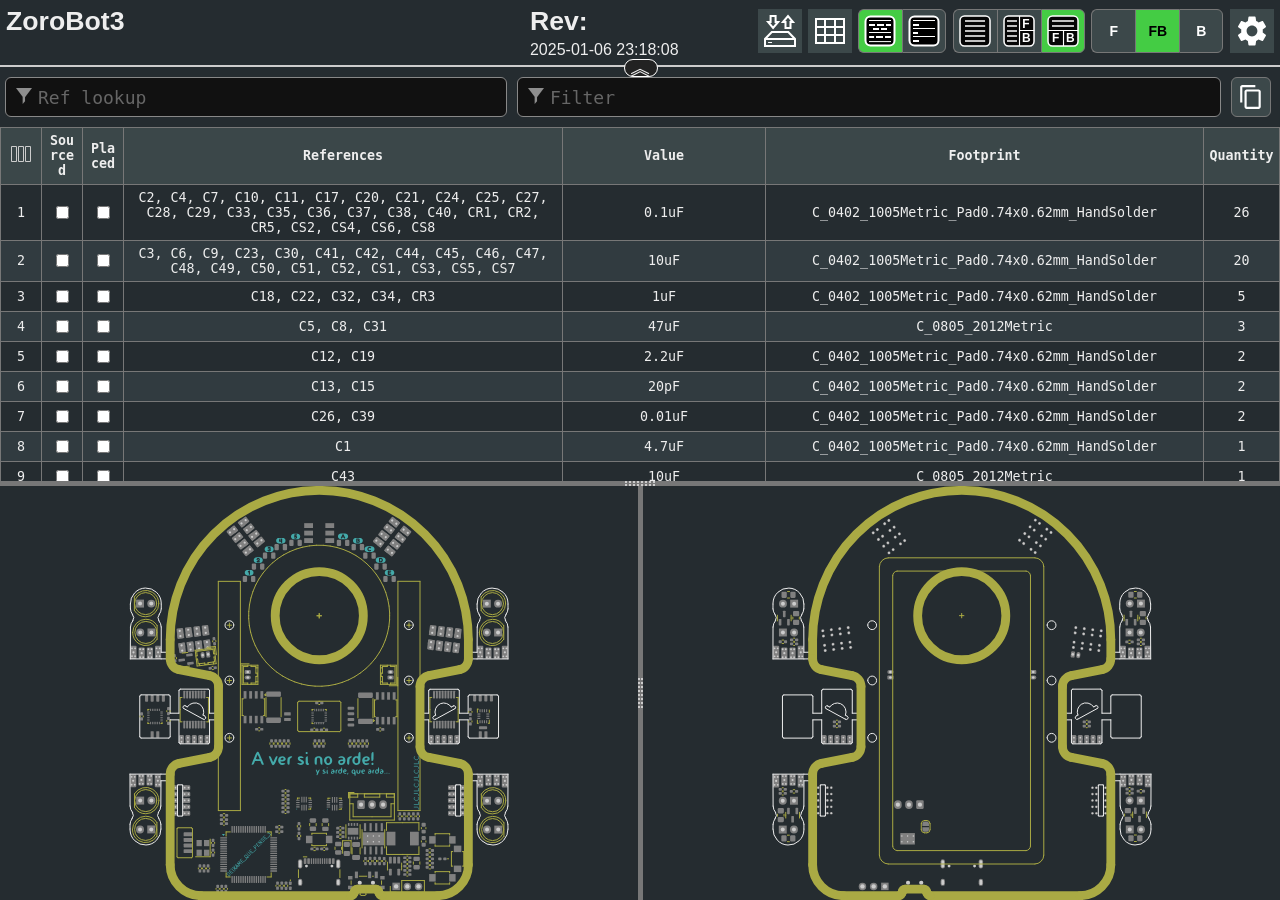
==== commit 56dfc439: "Desplaza ventilador y leds 2mm hacia adelante para hacer hueco a la bateria" ====
--- a/pcb_files/bom/index.html
+++ b/pcb_files/bom/index.html
@@ -975,7 +975,7 @@
 ///////////////////////////////////////////////
 
 ///////////////////////////////////////////////
-var pcbdata = JSON.parse(LZString.decompressFromBase64("[base64]/gcPgqbXa6OrNQUdXD9QjTthzqjTei+V1LTjrSsBMp/qKxhMtdNWfNUrSY3GJXEEnrKgHOSaeeaI9ihdGlWoVApGUmfTM5m6VlXdI6xBt/rpGOzDUHjSHixiLWXnv1M/Ha5M9HI5I304rwrb/p6oVrpwJdT3A8HuWah6XBaO8YMswmmcmWXO2KCYx6vczVJv/RyjVy0bzbgerWPKxSa4mp30Wc2XnEUxTVVdKHXJ98xfPs31DD9MQFb9jxbf9z3rVMm0rcD7wvR8/Vg3sd3fEssUPYUVkGYZJzXICr0WBdMmiHINUAkkYJAA1t37Xcw0/[base64]/ikOHSiK1SuMHTIHRYtkNLWWAuq0qioQgXyMaxm+Q5nxIviyP3DSwuPARdkUTK5qiARKFnWqpKVWN/m24aqH2wRvm+fzlPg1SBOQyNNptKJKQlWbsHiz1dPypibSzDYruy+gFG220OpUoKXp64SY0+lrlTq86FDkYaShRtrNhhp64e6r9HI+lQ5s+UY0ZBrHKtGimKEOoR8ds4qQresrqIGutDH+SaslUPhmrp/4GcGORmdWuz1tKqiTIG0o+Cy+ihqEYQ6uGmgPiEBQxB9WcJTV5bCueomNo5uXNf2Eb9MOkpIUm6rbVnYlJn4DGRm7I3OrWthggAY168KNei0YYkAmZBg1BYggkCACAAV1gJEMboZRGFJTaJCIKAABteQAWkSfR1DSLPc95IbCkSL3Ya61x/cDpz+AoSlijrChGgiclknMGO48T5O6CGkbM+zvOeCGz6M9LsfeR0DdkQzgLa59kAG8RkyPVECglZ9QwDZOtg+4TpOcD0KVNniVCy/HnB87GKIjHnG+56rmuCbr6X2dl95+DytRDCuxoDvPK4tTq/[base64]/mghRYxoi0wXpEOq0TRQo0PtZFa5TTYywUUspW8zVkeWqQSQk89dm4IiKKJx4zCYmLMbQpUQ16Bix1rYgkOtEktK4WfVqw1hpZLnsAoZvJRkAiuZ/X2pjG4ZBqc7Gc0p9GijyaslJbSOldlpqPAJsg8n0GnksXpshhEUFBavVBkKokEiHmoVRtBZgCFjEtIyzEllp3ObYqIDopTpyMdcm4lT0EPPThouZjSNTFA+akjpiQhB/J4Lkqu0pCliJyW7JWazjY8rkVM8K0TQGqG9DoPQKjCTUEWWQ3WPMHo2TCdQiF5iIiFEGJQdishnKCAdKKJFLi2k8KwVIjFwyq6qpnpix1LCCnLw/iShGdzDn0GyA/fIrrsg6AUAzU19AHQlGlJPBKHcpjcrBWvW1MbKC0AghEXWGtEipqGuKtpDr04gJlXfA4ltAU8GxSE6RK9ZFFtuZE+5nwmozmULTYe9AmnZDrRPdJigFU9KVQyIYER21nxmaU7tkbe18umXocYiUnQusNYkwk06vmdLGCQ/1vIVWruwNi6um6qHw2JgO2NmxzUUy0Q6cmvNiW9tJXamZg0wajQOkwCa4CMGbCEMqRNhqZhqh7k+61FTi1vqOgYygmxE1ZGGqnZDIBkU8FRT89FC7MX30JXe++D6l6PWfR+Hd4UBXOQ7qSHNVAtZ5LPe075Kjm05OBQq4Nwzz7/[base64]/[base64]/jm0QxjAfBJKZlRRhecvbGJqAXshgXC9Fx9zXUmMPoxIdh+xVMJx6SlAZULDHwvtZLVWTGv2ZRK9rZTk3Xy+Ad3DxbyjgwA9+4Lj6Il9uNWO5LVdlRQ0ZzydFComc0exhqimG97LvubcBro5rv2BBTHjztZKPzkxaBNU253tVMjwmRdK/QxKM46xqmiPaQGKXSND3UJlguTO2+yvp7vntrNF/L5cHa1NmtpS+ajjXz5NJHfU7bvIPZsIYbaYdXWbUQYNQaPNhK+JvLLdOMmR/cRM/J+LvQtNPKLdCKAyYZdb6OqdCVyfPGcRiEA7A9zKLH3RA0tZEWrYyRcAaTPaJZpQPA/BRWgkheICGT3f4b3VvWfG9GfSgqNV9XAikaKPKXeCIFhBmNOJTMHD0ckQYOaPQUQPJeQXHADag9BYwYYfIXQN1IwOAqDFNWZRqDjYw7aUwpTMQ3QiQ/lUSHea2BmZEYaaQyaUSUg6cYCQvK1CXFnVfLIT0KUQCDUOw/glOdbQTFAivYQkjYw8kBfJfP2FfEtPgFhEhXze0QbIQhwt/NIjIjDNfGBHBFhQxAA1JQoYAovIInvDDCwhqXWHWEwz1WvbAKIE/eIW/XEfFH3HfL7cgWYUQ+oh3MAzyTWTpSYaqJgUdaPcYE/bpfoy3IQ4YyrOY1PPQrghrOYX9SmKDTzSGVWXeA1FhVheUbYpwhRdGTGcYOZCqUQMVKDO44hcGJKKGFrcY7vHA9BJKBzWPZcKIqDKBZEYQMPIwwoe0EErAvHTg8KXzaxd2IBMYRKKdaotpN2IeBhKfGpNQtA3gHhBVQo4Kd/dIz/Etb/A1OIOMLfTEmdOowIh3P4242o91V3GcW6UdK4xlG0fgIwSIW0IBagZXBlF/LdSTHYxE6YHeZUVg/gXKWPYg7oi5Z1G2IEeQb45k0AhEpyT4IJJKOIWUavY3QAw1PNYwN7OxIYybW3MYnUqgm4ljOY4oTYaUDsKYK2dWWUH4D0qITlIEbU9ZCYvU4GFzMkXMaIqfUY20kXS3QY64kraZGScyMgxhRg5iKaDjJqAxHonQ/fC7Nk/bNUHGKKRYmcRhN7dYu07JYRejR08Q5M8KFsaKQkUkTGfQVQJqfZJgwYO0GIYkDsyRGcSUcU0ktDIsljKeHMCdDuKos01JN2PNOPO/WVRMwk/OAon4p05s48NKGYDfZEeQE/SaRoHM2gU0iU3TSXEtcEGrAEWQyRBQxKbw1iFuGxUaDQ/vbQjgqc48MEgk8fYBTYDowA/gK9NcvpWMmjH3UYP81neQYBDxK0rUZdTwz0aMpA3kDcxIkY7cxsxwvcjIFAw8rFSVIwPGUEoYMi4CpqSi+wncpsrZbVR2HMg6QjOrQzDshIYM9VXcli/UiEHyaCKyOrUySgA4Vgwg0de2BCjrehD4TNCPNs/NBk6zUYb4QTO3PC+9eVJMwS90ZcNM0SzMoyiUfAtCjwoEOSuEoiwy5sWgDGUDYC2w4wJQvs1OQw8ikw9ygsm1f8m0fJDdCtEWaGdSvjevKYedVYyjG0mjAikM346Urac+MyFIqyrse0S5Pk5sLyVNB0aAmiog+S6TaqK6CHVqcsiKvdE/X5bCiebUOMpzGCuyqU50tCVUluI0i8XaDy5iZhdOY/aAyVV0UqjDSgReSYDi+c/g4kE/QTXCjYlvB0pKgSgHfc/mGaWQg6BaAhKDKaAWV3BkT4Ny0Ufyyc7XJQDjKtHWWaiKhtDJGKl4JzUZFdQkoJY7cayQ6IYkAq50D3CK5clcmMms+MyjXCiczZDajIHXHgqMo4+hVgg6S1Na+EwK6ic82cxIe6xcrEgQhq6CsG3bSGpi3tckko3A/gcokoEC7fAymGlYe8xQAED06cbs6q3K+5NYMc0QOIKuKYLQi6ubbXam5G7PIGgm+PYmpVUmwi9q4ivK36tsP4FuMarmxcZ3FWt3YBQGtqtzDq0mMdC1Bc5TJUIHWJTPE24W/7LVLaLMS6a2MaO6TRV46mB4/INotyqPBmu22GpQd2VNM49lIeeII3M28IMrD2l1AkVkVOG23lMMpm309050QEYESW1VKCnJJa2skQpktG7dJO38c/[base64]/QDM4g8CCy7NGpeihmbejB4Iu8ikSS1Ciuhgx+uano7SmfDYuWwuws3+tKsu9+oaGy7elLfgeaziQR5q2WxK/i9GxCmcrUGahvLCo+uu5B1RvfAKxC10v050QwIEcUuRqW7O++BujY/OERtR+yxm+5LGyM/4Tivsg8nizxshxoqLAwsOHyyIV8yWyCpBgufRnCwx1/Yxu1Ly4J4C0JsCpc+gE/YewmskaJieUY7BRe0MluxcaqAwCILSmOwQOO02lLNLLWKfCGQev/C++Wsk4oykjDakxhzfVJ+tVa5xq+1x5giM3gihDW+QMW2c0Zgp3UopzpQE4w+inppESUdXQQoRvO2VWJyUg2xWs6eHbuG6w1YwTGcOsHHab6HagxO6L+y++JsqzWAWA4hmSzXe2qk/cjSJ77exjZvpJqqBhRLI1C86aaY53jGsQQA1aOo+la5RzFLZm89h0opy+4jjL2j9JZnATfFcj5l6tY9Z1BmJvpox4ra+1KfmRqIWYFmYUFg6rIDKH6P6XKAI0R4KRwFAHOTgKAFAIgQUNltpawVvZuBYXbbHGfNljlrlogfl6wd4U66KQ6X/SKbHDccoVKIYBgIaeq0QBLSUdqVgNVnUHWR4x5Hkw+WV368YDGOKJQLjGYXQJIB18wAAMwIBzjzkVALt4iYAd3Fc5e5d5ZQH5cFeAWFcXRVB319clelc1uyIeN/[base64]/Tjo9LsY4jq7kqNY9GleUWlk+492YNdHSU6E/Y5k7E5UFiK0/sR0+baXuLtSj4/H0E/HUJCpWqd3ubh6Iy0+bvhyZwCcaRC45mZMY0+W29GVCs8UHDuse+AEayccd877E9YC9s9mZokj2FOM5c62Csfc+RBXL7u8+yew8HrsUH0fZS8QsU6SfC5GG+GGn4Ji8b3j2czK90rY2K/K709JdDS2HHsy+VEsbRkkWWw4xq4Y71c6+Sp47OnlWoDK/ORU4m7U6XHTkxic/C9FHunHKL0C/Wr9tvBYQ3GzQ1mk6W7B1m5uuE4G6W7C12+YsGdLchHKIW9q8UHFOUJxWe41iy5u524q6l1m8k8s9e6mei887s2+YJZIzXyS6NDu6Ltmd8xxqB+c+u+S1y8a9a+zpQZavhew8KfEcO4MFG/o++HR86MaHy7ewXla4cebjj1u/+970NSO+O6VbUHJ/AuAWWOrI690sGIZ7+5MAWAgBjiqGzjaVAFgFdYAGtYA/YggwBvAeBQAAAxGwe7/bysRUpKH5WkkC6KU2urMo3XzT2mpqQ3zjijoL1fWgYLBPU6y/Xe7o5YlY3F+02Fgxolr5CgLrh71tYQSkX4X6HhUdMPOqVtGKAwHI3BWYZyCWHQP3rX8ILYK5+33g+QUdQ2MZjUB51OTxDxmsCRU2sLRPqb/T/e/4Qh2mckQQUUEkfqki06nRK1nWw33SBPpP1ne0LDSl6qUdfsiPgM2MTuuKIYJgaK5l3iMvvb0enhTU7BQkWpSEQwOqLyh7Mn2xJQD4eYvipEGfzX1nLIiIFNEaXIw3w6OqLInEqSu7UDx1Tv8v7rxKVqaKGD3YGsHsq/2gVb/Yad7o1QEPFYZF4D+LjZPpX1/4/RPQXZYQIMCv5DANgXGR9HlC+AMwJQj/WfnahQKICkM07AkOxnQFQYGAmsVOHwFJCQhDuKiWyo3VAEDNwB1JKxJqD/yGAZgpzPsgwKHhMDaiLAlVuRy752pTIWsODKNEkQqxL+ZnOPkQweSiBNC23OCOfH4FUl1WiUQwMOX0AxBNgoOdgQkEJCJQhYPuDnkagwGH8v8liYkGqGpRV9ls09DIG0SgTl44Up1JdDEGMFgCKG1NU3r/[base64]/[base64]/4DS3gZ9gFG4EuLvTzvQC9kJ9ElYMQIsFkDp2IeTQtQLqxDwVA6iMrlhyVGYx+JmDKLLKNmDyjnQSomwSsFKAQx+OOYryFn20wuj7h3fEpiUK4zTtqokMOqnVGxTLYhymoNoUwAxiGikpKY/Qn/CGi38Ki9/[base64]/dHOdNwTZVV+IYmmQuyiBBJ7RpOLME9yrpqce+iAjuKoj8KTwAJ0/XmYhwYK4TIgqcHjEQLjAMhcJJqD6fLKhGkTIiR0vwfDKomaiDZ9YsacKPDF7CscbNYuImErHMQzhpaGmgLTyTEgkxCkr6QuITYfAQ4cUA6DEDtZr8h0R0FcZ4y3pT99+8s3PvhlyiTMawnAkGXGiSh5JJmsBbqc+OSkCCbxOI/QdOH46j4JBfU4oPzQSzpw8i2szOdJiyCWjIoQISWXzG8rzJRUVFAiR7KIkKJdZH4rYYbO8lUS/x3cs2TrLFAqDbsleImfbLAgqAR55dJhoVXYKtzPp7c8KL4ntBv8hY0AlNJVJyn+yxg54HaRuFTglTehlc5kUZLAlyQE2iEieVFNXoVCrJTqBKDECQni5zZqo9wZRPWH9yGR34j+b+OiSTDv5g8k+bgTFD1Dy6FhIMS0LU51CGYDQwMc0KhlyyDJ/xeMUrKd4U9ogtdfFrj01jNNewhE1CcyIqmn8Y+nYIAdfKVDX8GppCvrA/x5nAL/[base64]/13k4YuiH/AqrLMjnd4Ka7TQJn/ClDR1ciKs9WjvU6KTVdJWii2aPS4WlAeFF0HePwqIHeyqBuyf2Y+J8V5Kl5x4bMemIrGjCSx71WmnmMzFAL6lN89JufJMk6wn5FClxQmzvk5iup0E+yQwoBb3S3pbSkyIorzQYT3pcir5eFFbS0pKQPWCAuMHugR8zBUoywejnpL9jrl2vX+R6XLF1jjeJE/XhcudEzDX5R4rAZ3FGBDR9FziwwBVNJWkTQOuS/pYWlxnX9Rl2MX6LXNTQtwwW11SFiyuhZaS4WVMuZZdQSZigMJWsnqZgri448lUmituQj1/oioUYokispWTd4hBdsCXeshXNRUuL6EfUw6K5KVxAgC5Mow1JEElDkCf+acdxTdKo7NgcVZYg3pcuN5GzQRmKy5XRNBXHhfEsKOCWSDWBXyYJ7Uu5X6vSiPKkEhK2GZkSpUn9yVV/eqdStjV1L9lJFaNWSuqkhwr+qa3/PwD6x0rLF8s86JGJEXAs65HKt2h/UcSKr+k7sxeYQv6HdE8oks2xNLLVBpKF2NKDUHYtsRVwSgaylFeoywE/[base64]/VXq3RcCGkbWKdVVjTlOYt1fisAm8atp3fIdEYEOiUt8RkodOXhsiipwsEBbFRF2CPm+LPVdIWZGdI9KygGKvo2zcUEYZiLDoUmmddZpWAAgdIEoeqvBsgUiat2vm7sZVmE02rpu7ayaZ0lJw9rzhEfCAlNKM5r5WB80iLRXx74vlSgY/SCZPzhUST6+KIsNOuL375qvNlCtYHN1KEniHQ88b/lXw5w19He7sDzbEvK0LssNC6jhZ8OrEajvBpsj1dqqJDAkMocQUxRfCmaeT6EPJFNEEpFgpoYl8jeWe6P9Fwpwt8QzsQyFC3wL2xSamTWCoGhYxhBvmEkFKD+ULtN6d0UhTVLU17L9tXqneaOkRleQD54wHKTRXHz/TERQMvpWVqG12DYUIKSrE4PXEnDMR/MrbXzUqzCy5prWpbe1spWPISF+iuhRRqR1VTRitC2qRnIZWCLwQDCDsg5uJk905S1pLYsNIFWyrtFUWYkDpFLFdaTlhpPrWRIG3rqo5PIgIfoO6Jnb55z0jQpQHT6XkSggA9Ld13GBJyDgOYpymnO60uLl0Z4/[base64]/mskuxJkwlKn7I1GGcXVErqZdEEJM0ONR+o9i0wIZj6vNW1qG3QDTpxcyrAkCwRPrWhn0BgARniStRDo5S/3Xcw/23zsED8h5UxowWWTVyhXOybJNjIzj1kDu21Z8Mu2zhrtzU+IZvS0xJg91BQTmnXrlUA8/Mn6KwcTskUkgCuA0u+LIt0oyra1Ae76aasbUWqP1ndClfEpPUFTdq67O3fDqG0oEwpCeEVdI3D0VbdarRc+AzGmhIIrFfGwcSYU9qaGPg2hlPo7C6UMh9DQgGYEYajllpZC/fc7ZX1m0uoIKpW+CMYc02DqWElwuBG2ogHHd8qThhHQYWD5CLzqRAnKImnCNlI/Dju9pT/1cOsR6tP0GpYEYiOqG0jiaAUlYaTb/AzihR3I1PqiNnFz4RR/docyWzlH7tJFfDnUb7XPTmjbHeIA0bEPhRajHR9w3TMu7qCuj8yrATRVG5uH6tnh9TqoGGNvysBmU9IxiRz75HRocCPPUNCjkLGCjOR0ElsdWMZGkj0GnNYsf6PHHtjWwWY0SpLTEDXp2Ri42rJKPnGfDjQZI5QYg5ZgTja/M4/saWOL1XjkWhWdtjuNFGvKQJpCr8daz/GK+kHW4+Cf6OnVSjOx8XFCcyEImnja/XMOicOMI7klLRkEwdEGOdHsT4Bgk30d12HcyTxJqfSgJ6rqdfjnktEz8fWMom1dmJrw0iY71sm6TzJ6DVyfOKtHPJpJo9PUapONHHJ8Rn4yEaiNBHtElx9/VFhpOANEjrQiU3SeUMeEjjIsPQ7odxod7lylaGlNAmNWjToNubbU/KN1MMmp5Bp/[base64]/D0mHLLvFbRiq1ONEIE66k9AT79acxmc4Edi5DQ7e7hoJBOm3OuoZjI9AQYGk9olJ3DaXOcxef8YpGTIwSM4joPVgPnzzIZ/xrjKvMaY40c1UGtgoTJ48meE1dCSDQTzli1zUyrnsthAvx4pV9dAC/IrvJnmKmeUH85KoS7wXkFbo+VNufnOZpjT1jKC/OWkWElp12zASE6bfZdsP2IbL9h6YjZenuW/7GiLRVbSml7Oyk0Cx4QQ5IV545hvxiW2YuosA6yQB1j6wYuvs2AnbMIN217Ze96LErRiz6dWCXgiLLqGipu3U68W1Lqobi0JK/[base64]/a/dd6vlnBA0Y8669bGb9tYwH1u6/VcCvn6NOZ0z2kOi8tVht4lcaG9zxWsAmqw/HKGw70mnEFTqyuoJIjd5LfWhtzCMDRKB0uvF3GPZ+1odY3OlEhTPZrjCqUqbtnSbD1hHUTdRYlMijbNowvI2eNlnCbtNx4QajRjk3BbvNhq0NtGJAUSblNsZpLdRYEgxb4N3vCLZ5vC2pqCeDm8jYr4paszzV4TiEbXxdnxzVlt1Fre64622zGNjXD/KNutFU9lQ9ZEraaJ0k4NPfY5gDbU4axN+CeXapVbNsPcTu1149tkW6s1mrurRX2wdZZtDbxd6cEYMbZbiVMPd4unWJ6FsOJ3wz/th4XxzpQ1hoCCbeMzKMyl6D07BdsG7Ou8mW2GQF7J5cqD/hjnWiNdrO+/OihV3t1o5oa6+aSjN2Em3hxGydSjt6nfqflraxNfqJO2FT0wMdG0QHtfWpt5nEexdejsVH8rC20/Mumy7Gm6sLIo1IkH1Qb2sY/l5y1HNXvuXE0CA6RmpRz6p7ABuN7S3gmV0927yFZoczmgWTmECzndl1CdPVPi2p9QN3W5WgJP5nueX9nNDfoJtT7xdh9+bu4Qyh73E5MD9uPhwX3pzJrkR+niBZ4bwOgkma7Dlg/cJ5T3LT9gc5Xdfs99s+0C+u2A4oe/2J7xEsh81bt5g6RQ1D7s9LYduFR6Hbol9Znjdt1X1YvDz2pHa+voOhtFhLtMHfds9XxK11DyyI/LsI7jCacNO+XUeEgHk7e6Eu2o4FKj3FHMdwoB6jTvc3z8Q1nKYY/tDGOsUujpe5A7FO0zsbQD/i60L47B1PGK5Ehwqccfn23z6yyaU44zrL37HEHbxwnkMfwn/HfF+40E+KscTInGhjk55NcdROTyxpsR1PpYn+mz8gTjvck+/vuPdT6T4J6K2WyVpx+7hzJwE8VtTXSn5Vg434O37+nwW0Tux7E+bCNPG7iTzynk+ruVFwLRTtp5vAuKtE6SacH0vE5NvyjPH6CcEKIBGe6Hxnczz2s3DGdU2rjpD1u+Q6cEd32H2ztZ/KYYebPmrj8ClYbYbvCOzM0zhREXCdgxnx2sBBB6jIhY4XhOWwYh/s+bMFKeEs4VS/c6ECPPWh3zrB+CredoPx7Os2m0DaKNy2fHqQ1p0dZpuM2XUkOTm5C4gLVPWbtNxdjk+N5Yv5UVzlsni4nRq2pb+Lj5/2YWzk2oXJLm6ii4JdbRybi7QoWTfVu6RnH8L6m1FjSjhELw1dvOw3J5eUBqaU9Me4EW4fTlZkzIPl3Pe8b8wgEs4ZWfo6n0MhWIkQ/VGtK0xFGVX8aFQfJnmpRQMXuO1LvQgrTgKaUCUl5t3QYiqX48i7Q+stVIPkuAm/KE15EK/P0oDX0eTiDGea7sa70AICAngq4cO5BliFV1w0LWseuZbEFiVCwiddJWcOtSHx/TdBKmKziawQ11A4QFnE5iRRn6Su20spuYnCL4Kdm7qdC2oM+buc8N3pcZAq3dTlp9vbTcNvM3xT1PlMf7ZFu+duZxNLm9rftLm3YTrp8xHbfVuf8/byheyie3zcz89Jvsi/xVl3OzdPJyI47ETAzuEke+jNHad7dwMOX6zwJjYZ3f5O53I7o90u7WNTmKLklwNlRddM0X3TENIQn+yUtgkoEx7nNLg5LZvujTp+ZU8GeoAfuz8X7yhXx1/d6vDEol03XMTKs3XNYejkB+oaBKfWlXxTs3bYc2u2PxKwRs69WDMfxvVrL0ucw5w91EeTHqaVD4M5T7FUd9ewNfurITHQluZxbzl/oQGSosaKMjzytCQ4/eTKPJbtj0i6P3MfnpbFXCZdInfWGhPxhCT0QObhz0DE/H1j9c/k8PSRPS+mhmp6U8Hv/iDqBT7J9aHU0FP7myT9PqAoyfC7HevT7R5E8DOBP1zlM7x7f7knibnH7Twc+ueRQEx+p+j+fk9okfTP0KPhIBDzuD2uKJTYL8rAQ8EeATk1PKCFXzyheZXWZP+Jm0AgC6Pbdn5T8vJfXg8rKOD2u9FNSewOUHa90z/Ep0ROc4HqSkD2pwq8EPSv7zljzp++mRRdNth/c/OU9DuHZRfLytLURFcruY7bXxV4mkMeGkULlb4OUX36+/VlZQ35V3b0A9kzfogbkJV5fC4zapEC8FNBBFbdUflLViKKKHNmAJgWH1EUr1Aj76tQO47q8F5EZvu+XkXx5O04GqCRr3d3EUJ6Vl5a89HHve93dzNEtPzvT7ll2nUD6vv7uPPy80xXaeQdmZ7LOU2H9ucIeoOj7vhuJX8KFdVf0JiPyt1j4a/weyvMX7Wy8vWw18Tr1AYaydPkDpwKfMWUWT9+h9oQyfdPoBN1+Gus/gbHjGg+58+cigufY6DuBmlFnG9BfkwcCIz/u+E3xfWoSX9T+PKFmhf8v0z0uAihs+efVPobp9w1+8FefqvjpGiW59CuRfHutX0b/p/6+Sf3Xc3+T/Z95Qzfhvu33L9VBS+xXBap3xr8kqu+zfQuJXxL599XvxLzpu96wDdNrx/znphSyOzCBjskeG4XX0LvVoxspg/vnWt3AjNBDaf3P3gmwsz9+/E/Qa69umYR1fDipdz6r3j6zGZS8vPDIh2C/d9KPGglXuSLj4Bd1fm/hP+v+j5ePyzOylrEQLu5pzHfAstVe0H1xzQ1hVAqs5rwJIWwlN451Ad18UBH8SLyCNr7Ona7jwOvuN0vgdb3gX/j/M8rqM6av9v00NYuvrkphxqh7oFA3Tr0N1LkP8MBj/NKFfzP5jcoo43s//n1FIQE5k/4f8HLkZRf/yARc7Y9nK9QArUEADRgYALq8hxdnyAC6HOJSgDvfeOwgDK3VAJ3hDuWAOQClHLAOuokAxB13hsA9ALgCmfX/0oUOkAAIhhcA//QLcTfMDgwCf/[base64]/XQkgDd9sJ1w/Mj8WLhGAaoQFS9d1pLHkK4t/Rpl39G/QtEf9pMTYJjNtg9+3P8TsCYOy8ClAMj4cDSfoyeCmbBc16DYghU3Kp5HInDX4fgxG2PMWAr4P+IAQn2z+CiBMEJ7MPg+4I/BBA4QIFZqLHtjEDhkXChfdY/[base64]/BRiTh9/PczmTDMpbH1DCkwyEKr5gXfvkyDe/HE3zCsHMMOIIsw7cxrCTQ8MTrC7nBsMzDzOHCzLDkwlZxR82/Wrw09l2Cv0a8G/R201NUDX50r92/DTzHCcfInya8ofSgIgQGQRxDmQjkIkEvN++EoC4xLRDtQUJywvm3/tGgd2G594oeNESA9zCCm3hW+P6HuJedT4ITdlsQIypB9BHNUhANdB2Dr5xgIeGiEYBQVFM8Hw3rkyBvwqGDfDzCB1HdIVpAwQ3BIhIP2j8Q/aSyRDZLdvHDZB2aP3/Z9zbr1Ctvw/+GoAj2fczth8hb8N6J7QcDkrhvJPgw8VaiLeiFD7zEX0wiiubCNPQoPcA0Yk24MrkJwoED3XX5CdLshiCE3LiIcUSgTiPH5uIwSOTDN6ObQxhOI9Kzn1/gA8UbDR6cSIdU0SXzwJkA6OSOBC+I6SJLkE/YHzjEk3MkA6RyQQp2dCFwhWQLdOyWn10indR8BjMLI9SPnC+ggpS0iyQNSKkj9IuyPrxAw4+xxNnI14VWdWhRSL8jeI1ay8pzIimH8iO9RiW4iDgYKIBNQojxXCi3I8yOstYo6E18iE2CKM8l0ozsFSjMhAMgUYkwWvlTMHjMKMDNkw/KNi5a+USOOklsSqIyjcotXQDIKIsNE4imo7SPsi7wkKLaiyQfJCSjmonSMh9OouKM0YOwQECsjHJHLEKj+ZIwGMjTg6k2rl2o1qO8p2IjqJMjHIzcQWjK8Rdy3tPKWOgcViojSK6jlo1ejThxo2mU2iio6dx799wmML2ieo/bCWjgmQnAT9kwu6MujOIt6N6jkw4SJLkOI3zxsi2IkcgajtpH6Mrxqo1oVBiVo4GNHpJov4DGjIfJDVkj9eGKNKDU9b4HRsAzFNGtC+yOGxZQLQnzSxinQuaOKdUbdGPtC/hPNARicYuVjzYHLCmK9DDogExXlswod2XYzpHKXCicLHj1pjyvGn2BdaicYHZjK3PmLTDuYyuFcChdHsIR9Jw+d0ljBw2cOHDg3SIxOsW/d+gK96tDYC780fKc3OCP9OkgUZ2bUyU540mQ9GmZVDKuFjxmrM5H/0R+dh2tj5IrAQti27FMwpVc+W2ONsfNbuwdiS0UdGGBRvYU2J4i+DmOw4ZvUzEDjjdNaJBDWvP2M9BOhCGHjtZDabzzsexT4iDiirWoAIA/YGXiIA4AfGmus3AAADcoARwAkBewEAAABZBkHPJlQF2HswiZGsAAAZAfEeQGAbLR7MRgEdAEAm4s3T4BlkOmywQh4buMdg6fWIB7NNgJdDoAh4p4SrYJgMeI1BIYSeKrjdaMcm2Ax4mIEfIm47/EdR5pZgDpsppe0E3j5GQ0JTl244qRmBD4zsDzssoHsy0w7FC+IYYDAXeNGRsRLPnviN2R+PswL0eIHvjEOJIXsw2MO2Avjt42uNGR64hQErjv8FlEkon4y1WIjF47/CSgNgHDB7MdYXuOUAIE7gTygHRHs2MA5gZQAviGoWwJgT7ETuKASROEBLLQDXRIAvioEneGITJZOlAEAMEy2ExhSkFBPngttC+JqwBMYOwhIWUCBOFd9YWeLdtoobuE3jgkUSUPJeE1BLGBmE/[base64]/MBgF4t/[base64]/6DWV6dk0fBJNtYBAw29TbWS5NjB5Ab1KtVqE2pM/CmQWlOlT9Uzy1+TpUXp0opRk2pPTSPk5p1WU1QS5OgRD5XlN4kBZS5L5C4OJ+OnACMGIAgSh0VNEN5q0p4T+lPE/K2dhr4nzWyBjASIHrSw0FjjzSW1QwE3iKYNUD1TXUy6Q3BLksNIzTPY6BBbgR04BEbSvwgMy7AgQPtLUBsgcCWySNdENJ75rEO1J81BYF0AgT+ZLs2CS7QeUjbSvgLKTzTDHXrhKBF0gwEi5moNlyvZyQTeIDJEscejfTqk9OE/TIJEK07TnyH4E8STpczBSI30mEg/TfE/eiX82XSlFbgAMn5FIEn4ntS6xs0nvhQyyrNlyURFoZDLgy70+xGJAmoADLzQRuZtI/JIVU9LMwE/V9MXZFCdeIAzdpUSTQySBLjCCQIEy8m6pWONl0QwuMADI9gIINjLwzH03xPPS2MwYBM1MMk5zoyn46mjrsdYLjM7ADNYROm0pQEYGYzDoDGE7TUvNOBJBN4nQQGS80hTN1Y907jNbtgkt2HnjxgZTPDNbQejL/hABQeJviScYQHkzitDQU3j0KBzN0yp5WcBnBvMyBF+Al4+0TAkgsixiszPGAfj9SfMo3Q8zhoA+PsxAPE4g8yxYTNkMygIB5UcyaoZyCEBMsyLjd00ss8Pyz24uOxCQl49LKVS6bH5HCIl4tjAyhMs/PitZ6srTCihMs3/kARWswhI6yDDOhPqzJQRrIpsfBTFI4FPQP1Lt48sj+K3jEkRgEyzW06bPk95ANQHmyRs9JObgnw1NJ/4E/LrPB9PQQASaz4gJLF3jwfSeCmAIE5dC6xfsZuIVYNWILIsoPk2nRigd4OQAuzLCJJBOyEkckEhggs1QHpRhEynigiJs/QB3MvU5uM7oDUNpLeors0eNp1nIQxPAT7MALJ5JPsrwM9BU0zKUpAs+VHKNZY4iBLk1N0k7MzMw6GlLL9dQGkmbj6sFuHxzhnZvWbi5SRFCCzyCatiJy+PUUE3i5iHIXDwVYBLC2socznMJBuczt1Fg8oJnOdgV0ztytDigQUEV4nWCeGW03DHxw/9sPIoF3c+A4mIO9ada2FGQvYwG0VyE8BIE4cgw/7UVJjuD7RAdrYftg/8hojLVNzPadVgpUtcvhwdzTPUZCnZtLZXPYEzQpXK8isg/7TWBp7F3PiFvcic11yHIqOLBUQ8nnM9zMRKPNp11ckcNL8o8nXIpUvhH9ANycUGCOHY4IkQIQiUQ/OhQjJApSyBtMCZuK0CecyIlhc8Q2nVp8q8hmPeBEtStB9DqQ8A3vScLSxH+c+w7j3SgXnSaWJ9GY6E0NRCLByw7yq/DvSHzgXV537zw8+ENvd4I+92RDH3NBmfdxLf9h+kd1UkBQIOMj8gQ518xQE9S8OQM07Vd8mikFzUKFAj4AbsI9h+lJhZbCVhSKctnUi5dONEvFN8+INtgcqZ/P9EZiXgHVZh8fyOfyi9ZRMPy9UiUAZRn8h4mig92USDTt52RNw3yQCg1B3ymI1eFnyXTMPwfcI/cQPksi8jEMTcqGY/EPzEUpZJPyLoFmk1AXpRATe0S2dfI0EDhAwg1Y049JRywYMVfQMJP+KKHAL4C1mlywDCS9D+pSC4kFpgDCe6CYLn8g9jpQhYEQquhDIcQtELhChtTA4SIn6XhyawJMBf5bCagGUL1LVP3UKDoK1WBVACtvVXZuiVYG+BSCm/ARQTCrslEKLC47yX9eATfBGBhoCMx+lzVPRUcLPGRxM/zE3c3QYB78hIGwxbKL/N1BN8mlE9D/8ZgozR33PdhOsqUcwpoKQ8F/wrw1DLHAvUICpBPKYUCI6DEL8CpLHTy1DRAyBAW81AuD9KLefIwLF8rAuXyJA70zwKVEfB0NDV2HEMhgZ/FPlYUG8ZotqQtCkiMT0V/Kfy6KNwWYEcNv3a6jCIeqBoqpRBub931jbAzfIGgOkvEIaKTyG7C6L9gKGFUCSkE6gLcGi/YFyKGilOHmIui/[base64]/IRS4QC/[base64]/bNTQ6ylDgrp2ynIFHQ/[base64]/dFUCh0KYBRIwK5Vh8KgSk4lirx+SuDgMvi03lwqOKuqt6KkOSsiTKOKlmlGrfpZRCIKR8UwKcrF4KBCB0DCYng1STSolKgNSKovQ0tE9IYs0EMKqCLgrRi1Vz80MKvJDLlTK1cwARDq4lMBLSUmrDK48K/+BzLE9FQTkwwKlREJETqmQ3qrVqxWEm9KFMUBGAscxitJV7qpXF0FtKyav2KlKzwzUNdkgSoMDSi4SttLQ/[base64]/DnjQ2iguu2g97Wmqu933BmuEATiAWsfqzVbuuypPyugsBreagmutq1gYmqtLWYNAvRrw/HBRwK6i3GvtrWRJtHNL4EX8koVJEOuS/DzSq6WUQdao1jpQBS+D1UFUq6YIeJtKrlRyBdq+hAcy7KsUAH50io2tbhz8v4TpRBcnWsQSeXVPhKFtoBWv2wH4TfJTM2FUhlbq/[base64]/EbR1CrJrpRAynQ03lVm7nhHRASw3PH90WxrgzC+WhLCEL1GozBQ4RW8hEqlkmo7mojjWtQtW5dG+0TLVKFbjMvY6WniXRE4WoYpurHixmGVJv3fQu9qyS/bHN0UWnSErhMGy5qlE4Wh3xGBHmsgWZcCWjlMGzxSlzljBvW84Vg8RS5oVerN8CulekEStQDyhUqstCCRyq1dkWSH4PNqVx8hRFuLSbg41qAKnayYv3ox679wiE8kFVq8xlQGttfDLpZkveZAS/DkZBB2nVqlaSBZyF+Kym8UCNbFWgDiglBiyFUMLFWwWkI5K2vLgEbOq/AQqEKCh9XWkRW+0HwRhC8ywLaRWxrFirzLAEGicU+EOiBb780FsYjkaoSuzyRKxELErMaiSrAapK/5uikZBKVGsKymGYBzLopWEAH4N2t7klqaC9lMSyN2hVkFJd8hVI/Q923uSghEOlZRcSN2sgSsR0OqxF1AsOn2RdaXFP4VIE92CkEYQi3Yjt1ppCS4oc0v+aDuPJe29QoNIksGWyo6x09eI3aWSqenQ6jy7tMNKLRdPXSVQFb2vradS+puilsuBzMNKLTZQp4R3LM9kmLQuG9pytKiWBWOL2yN2QY7ToptPNLLm/FPQ7iIppOJbYBOAQY7G0tiTNaea1TrRILeZJqxhdclxWnAMIS4tJS4+WqSc7frWp2ManYYIuApQ6VuN0aOMkYvSVj0YoDFrvnLNAjLj0WAvUay5QYGULSaqkAoK1I2TGi7vimQQ9ax06yoY7d+KHRZaX4vEOik02PhseLpsKaXQ68WoJD6be9eYnQ7EDb/UT1zMc3XQ6cgelDi7pGVMuE79sJvVc7labDF3y6SIV1KasmxtN7L1ZfshTlzS/TJezBuyBD1x78zeh/LjsNQFObLEJJPpLd5EWCe0UOnTXZq5u9ILRa4Ok5DTQaCkpAvx6qFkUrIqQObspU9CkMwVhXCi9ljipujpU/DuG7rv/[base64]/[base64]/Kst220jTMxIYadpOtD2VIRT43YDjNHkgmdhXhKVUDYBWqsywftUDTc1PyMqAOJpAIGw0EGvu6iU/5zIGZBVu2sK+sK6DIGjIgXudqSE/YodRdpcsqasElTquhIroSgchVrbSBuvbWe6wt7UWaHWspAqfQcu55uvV6umBlO/WtCT5B9xGsElB4/[base64]/KYy9ykc77Bw9hZUgmC6rsGsiJ+UC7Pq8od2qFhSOGorK4D7sga0BOof2xn01hvhyO4wKtuacG4yg4TqKmXASL4Gko2ch1C3qrUwom3XFdwEaxA1eqPBKhk5rF4BfQCGLWSeuyKXQMoD/7yLAHo+b32r5s/afmp0twLf2uBErJH43/O0QYVVwrgQR8RhvVYfLCMrgQj24epopvsnkvF0Rqv6vPqnw3fNhGi+IyuO97yxMA/UTkIytOtIilxUyljMQtvKd4B3sshxIdKAZ01kBxNxwHyEKAZUdKOhkan8SK+XUPkvShASGp2KvkqXq8R5cXBFAqrNAzaaCz+yShwqqCMPkMRy2CnbsR/6F5a8RoQuvrK6/[base64]/6XUuKNAZIEZ3tOIXarXcVejdp0zi2zDmppokzBq9AoO2mXPJNudFquiliuBAex9+4kCGp4SssMisie7K1u8sJjUukJmSs7XzqwSCbw9aRgUK1SryqXET2qD1fCaHFL8lLvSh2VNyZFhrq+zqe1ei/[base64]/qraj/0/[base64]/yBR7FBfqulPotjrNpoEgT9F2v1pZKd5tVuOhiW0UnN6gSJxQb5iW+kPxadVeQhhJmS08WUaj9YoGqSf5gRp9mW0kZNL75yISezmeJSEGtqSkYDpAWbsCDGOLG1DufSVrMo7pgbGQY8oWgvMM8u/7EhCMoqkzpSHpFgqm/uc9SUigDRAQvS2qwW0UOnns/[base64]/U0IXFidHmobF0uWjKF3LNOULcEW72D4X+Uwnqxd88+Biq5+qeH0zEukgV7VN83YHr5slpXH3zhxiRCDpyltsgyQZJsOisnPO2mOHHeEB4lqWp2qaandRyXsrjNiI+/PZRxOn8vPg7YJBttHrEJ+aPnN5Ass76zxHebqQN0EQsQE/57FFNm7KrFnVAnELWZuAdZz5r1nqikHsNm18hAQPYHx1eg1S2OxNxEBc6vRcisUZKIuKl/RVhcEjcp9fKJACioyQBtn8jXRcnBikVPPmfpLQjBlxSsMatGJQWny1a6fLOqtHhkznGm6tYbqWfyiQTfoHmfZdsp+durZks8IqemlDVpBORPWJSkRt/xijAmppD7ETyuaV15w+0KXtn0KfvC56SEkutIK3+EoSkbq7H8rW80SfhvRjFmkkdkiaO/hqNYCK3MeJ4wlxzwEasBvLhbxtKsEsdQJhrU3RxxWx+siWsiAEFWVLG1UH6xhS6zOGLhmhsHPnVVoFqTKL2OZwoa3AhfXxKSkEJUiXxdRmEn7rVu8btXzS8jLsHkRs8N4LSUqektnYxqy0int+WlE26U7TcOHq/hdEnzrxdXSB56YSnabj0rRx8XEhN6470l6fpMDiM5E9aCfLzAV06wNH/Vlye0LzOcePimVBXeWZW6Bx4oKTaVyoidQ+m06wPlSCsyGmxS+w3jXK+V/[base64]/[base64]/SG62Yt8A062+t/o063PA5rZ40o5B1BZjsHGrzc2ptqWO79XAs5EJ91Y0EmW3xwocOui/7Yp1TnpticK7zmIXbYW3tY72I/16pFbdm3zHY8i1jp8m3Of5GgWv3223Nh7eO3btyOITcsiTWI23pYg7ZTUnhG7bnC7tgO2qtkzdQVDt2rVqGM2K6UR3e3VrM/[base64]/gQa07fO1Ll/[base64]/fYXUtqBzv2Gza/eFin9j/dp8b9yI3St/TJChf3uRHFGf2Ioibf/2Ysc1HP2r+AA6v3f91/bbc4DnMwQOQDqSSEVUDgbZRrX2tGt1ngBp91B7X3O4s8i5oBAUl6RSpvXm4aIQbMKqoddTkjgQqmaPW4yD4vziVydjr2upxO/IKTjLAzg9Udyvdg8rQxq/g6m8Q4oPY1grvNO1dy6RMB0TtKHPDSasq7OQ9J3inEmzrME7cjqH43UJQ80PBd4ERHJD7Ga3aDoFAw+73MuXvcx3S8S9MMPjOBvlH2RQaw7MPnOCw7Ej1Bfu1BtfPOgk8tovAfNRN0mdw+MOrTdPNqSfD0PdWt+/TAmBZ1PPsgiOxAJHkmVpQwRR5CMqa4JWZIfK/BVDpJZYN0pVgiUMSPEeR2HA8Q+cEl2C1/fYJFD8UI4JIMTg/vdXgzdy7EKPj3VI+NDfDh7myK9t3sLc3l0Do4VittsraaMQci7bHzt7C+zT2+jgtU+hWCG1kNDFcNwj+E9aM2Kn1FsYI+wCISM30mOA/NY9vNVrEHE2OZj14h5G9jhI9uZj96LGEFvfNWjN9IcKY+kX6rAtWuOgELY9eIHji8DMU7jmkI2PoA9nEmUzmVXNeOwZbY4BNwcBUm+P1j/w6+PL9d4+fZvx4Bt/HI/I5aUtdjiE/2OzoF45N88pTPx6dhfSE4Q4kTk3xxPtl9aKZp+ZQkAsYgInIAh3ldGLiAjqWQGrCOATbJ1W5BOFaJytHcxvV5D2wSRF14BDmOI68VnLEYJ2+vbY1EXfuI/d+8vVQQ+2NlVq8UO2eDytAgolCvcO23vNkPEx4jD+w4mj5CQ83qC+9pWPAN99bU5H3kvTcQNOug8a0sP08JDgS9t+P6VYNgNQI2gIxQTgozD6Tivm1YXCgPx+RsgGyxtADSWD299p/I8p5Ocd2wxfpt4KmNlOxD42zDPPI4M/a9oD26FjPRDwnejPAOJM9aOE9RKJ7FVuuOtBIsz4zg4SPgUA0c2KjXajjicz5re3syztjkLOuu10+645CM9jQCtXWPgD84XL3aAwLHNs5bO/PF30Mh6zh7hmQGA0gK1cBoALYhZTPIc5ICuVLRGHOeEbXfFOBgLs6+Ok2xc2XOTfE3en2Gz9c+F9Vz5+lbOVz/b3/6cDwAdhOqiqcUIO8Cqc/Z8NLHmAnxxwt2B8K7zmeRfDuLZyMYCRLZ9oO8WRGKO2MT0Ss5B8co7YzVaiz1wOrP2Tf8/cMNCoOwfCQLus47P7mPnNyw9fTpQcD2LGjuQurrPhj0PpkGD2xwQTvKGwumOPC7xTZyekPlZJzki9yxGAzgqp2syKi5uPSgIi4HPwBF+l1TqL7AKYuKLg6n75uvDi5FVmLhC6aJxF/C7IvUL8Z2oXMLkHMEutzgOxEvSLlc9ou0LoRUN4FLlC5kuxTl0OTpvJUS8UvmL8Snkv+Lh+m4uMzoK0MvGL3JLouwQBtOh6A/Li+oFPg3Zc+H9li84RO8C8EEkv4adqTtgfC8EEsc1L7onfc/Ovy74uvLm7BMvzWTy9nIVi+2EJOI8r1XoRHtzo6u2Co+H0W2cLmHzenvtyPbq9ncMY8nP8ogPwKBY4gV0YYrGmbwKvJXF32KvkdgYDlcXfEsZh3NL0yL2s6wdRw8OzAiSRMc4p3U4z2dt2qyL2OrmUQGvrHeQin3mrok8+FOxHgmIbXvDbVYg5tTA6Ev+hTXfui/o+IVWuqo8A9kv6BTa5OiPdexNClmT/a9dy9d56Psi8NM6/qjTrhzHeiI+B2n2jtria/ivbBB67Wvf3e69uveo2aNqPVDt6/Ov0zsWTOuvojK4OV/r66/oNbrk69BvXr0A/ujOgnaMxFprkuQRvxj0v0sQEosqPiF+ZTG+2i0b/7QxuBIzKPYFCbraKevfrg7xnsWNHMSBj8tKuNUsAb13IxuQLRm+xue3e6JeiYb7zRxvForQ88MPI13J5uDIz/azEhb44lWjnrhNywyPFQyIOv2UDsllvBb9m/Fu5bnCRcjZIi0/rVlblKL5vMb3JKJiKb9fdsExb8KLmvRb3WoZvEopW/5uMos27FkTbzsDtvlr9BDdsZIySK0OfoIKKVvPbnW7Zv+b329Muv8eW9+iLr9gU2vabrm8+F5blm+hvzbqSShi4z/2PHQKBxG7rc5TqTgOADbvU7J3eTq/aMA7bm0PTuP9/O6zu+rg7z2tLYm0wWq6vJwO7NXUau+dvvpaYErufHKy6ila7ywKhHSg9lOs2hCuBugUe7hPGpFdERveVOjb5sEigPLU3NcTYbSe/M3jUGdcjupPTHnh8cr7ewLMY99PYZ2KjGwyGOd99pV3vvt9K8DvS8HILttz8aRlOcz7xGxG5czk+9KIxm8+9eK6z43kfub7gw3G2dr7vhfUBuSLYrcsxH+9DN88VowgP/tQB/bAuaiPjGbMmTwP/usD1Q/AfAIKK0xFoHnLZAf6iCgwBNRkGXGV1JmIo1ASHfaK95t+j7zXw4BuZk6cp8Hzjxgef+Yh78UyH5mZDU4HlIOw4N0WB7FtMHjLQYfcHph6ofpiRh/0h0HwIk4fuubB/Ie5Iaowj4rrIB/1F+nDB/ofvJGh+HdbBah/bBLyOh58iq+JQ6u5fPdLgTsdHpe8BMW7rUFT0KVGdgsC/d+C6/usdimCj517X62Wlq92x5sPKc3IFq9G75eROkDUHh55ym9IWJlEvHnfnVclq8WMMfzoSLx9BT64m4dkrT6AnZIztTW8uw/TuJ9wVM+M32SfmQRFI1Lu7ha4qZWwLtroZcntawXvsdDx7Qg57vJ77vZ774q/MSn0e5IehnFlD6xwYDpNvV1YDQn8JCo2qwaDJbuHc7EPylqDXE789p+j2jylGCQTo3Mp7BBOxQ9ndz4ofTPUQRnhJS2sctcyrXE/wjp8Y1vw08JrMy0UWAqwfcJpAZbDH84mWepuq7DWfJtfBiS68s1Z9oba9KZ6Zo/CYXUqpyhvTfMIX1PO2ZP5GXkMSlenhk8+eUq78OOF6+wR2rBJ4dsEH3kSP8IsMulQ59Ek4DT22Bqh4Q9B9x+sK6T/DDtTeS6fN26USRfwXjkvhfoXk57uLCaori+gvodWCxfRgHF6dQ8Xx56mJ/LrSwF5xQPc1lAA3HF6RUhHw29OPwQL6DeKiuLl6KMq0crO/CKXtcpYugrR+AtGmBLFg46RnjQQPVwYBZ83P/nivgwI9+48JsM8N8ZyZeOyenlZe/wx+E1fKqFhpCUId1cbYfpxEOHxv/7dlHZVi1E627gYBz22leLMWV/X75Xk57wxEwX/DWAU4GU7BADoWITP4EkVk6NftELNC2VAW0JJGemn1yvihWnxF4Zf3gYN/zuciMN+tVzCY14tFTX0BAefrHu8m6I8soznihCzf6AteHX7cKAh2a4s6b3x7kyHzbPxHLV1YcIiHb6mUOFt4DelThp+0gXs0CsWxWaDBvGccrHtL9lhnclL/C9nx2eBeLqg3eitI3p2eWOWU+p+W1KE8trmQyHnpJCNXUft/qrB3xxqPPeXodGzR+HcHfMIT3i51QNB7FN5iNp7SPXPfAbeKSveMdv8JEl3QjWC96npcSnRcPvAs9b3bXtD3feAfD/cAqzohvIhY/3oRTA/BoyOKcugeg5YC5/xn9uNnU+SdgBK5oa6lz0VVi0j5dMP36zA4PGh/bFbRoC9npkDVu0Au7zUE1aZmB6kWEvRy6FV2pT7l1OqWJ75EYMiteVguoOAIMS4WmO8EEJvjB3FWQmmPYChmvQ+kZsWdugkRF4a/PjzyVhzznL/A/9xLz/5sg4rvVxN/RYsNVsw4C7HvW5hkesit0/2cYtv/Ug1KTOM/AZXOtCprBYz+co/qX9E6R5eiGShh1AnmC+9+q0JjUT8N4WASfdhkJwK1rPnmAX0sqhM1T0NgTT98+hiy/jiv4PvPP1m4eZD6Nmx2aARezoG0Kmo3x4zDlcWzP76occgIFvkc/Wx2acd4DACf3c/pocCexsvexj8sRRJcaZhNU7KY2C+Q4RIcg4scUoCtpVSs/wC/HRsE3SsVO1L48navpbHopIPOT7eGABwHvi/EPxL5vdnSvArNEzFd3Iy/ovs6ZOca5y4UM/fdbL4klyprb/M/gZBMwTKDP+DxzLoBR8gPzhYJz64KLv/si0tQqDz8qn4cchBG+/P+qZO+tPrGNmnH4Zb+Np8RRxHG+xLKb4+GEP/FF+GAJvGsvJHpCN2C/KVYVb4KL6xz9QSEfzfByAnaofS9IzVtH+PwRvoOkFpGWqCTg0eYT9TCYCWsr/KHf0LHNDhGWj0XOOLUMzKWKABFNGN87zy+1LalsRhP++8JJERFbJ4betGh0rOdBcHofwqje/4foH9bYYTvA7hP+VNy9/bmsHITC4j4hLrfLvs95LmhUBvqXRX981yrKYtzNt516W0hLs1+EsNETX7JSrldGgYhZ4iK7eKX3VG4YhPzWvzAihLtkIIKeVhxXty12VN+7FBbSvKTU42h15y+h8vjs6Dyago8B+dsuJSBk0361hNw9sq6xSTuP6AFf+ib6/GQfn8fPPpVVT+Nmi4LdIxT1CHSGWqzpjQihhYTDQl71BvxRrVbGPgnwYnhtIzEJzSPmqEv1zvmZ4WhRuRpxYzMOf0I1SRPy2BYFKpuJJKz8Py8QRxe/+QneEB/uDNmmFAqAtG51wGbUn/Nndj/51dm4bXfdzKov+NRA5BM2mvhAQVweRdBRQEl/oTzP7PPvmiH5Q+Uvl9SkHJ6jBABAoIeqZI7zG42gdpb7Sf+pSrEOaCmTp+2mUUa3ZEY+QyXaaX/1WUbnwP2OGwABbqFc+jny18+/25IDhiK+nxFL+p5VtAZny7gQ8Hb+yOA4mWnw10H82G0JdTVav/2+KKHGKmnDRcKwAM2Ej0kn+trBN+gv1ki7KmwB19Tm4JALHKbTwQBoMCMA3MCtWuS0w4DjSbGJAPyE7SwTMd/[base64]/915qLKzUBHxk0B+mwz+J52m+H7QS+iXCS+UgWlKPSR4B7jiOai1SfkhewYBd1GyeipUFypoxIBYfDEgIVX8K/XzUSBi0VKeYnDSDAMYKDf12KjVxIB272s6uxTJ4HgOR6MUCiq2EyMAB32sEo/S+KedgtEjn33QYQM8qj4nF+J5E6qnlQroqQMD2xIxYEIsBL6DANiEc6DOKF+H+cbALW4r1QdoohTYBEJFcBVpwGSYXCtW3p2mq/8Gou66G9OPQ0mKGgkwg6gIuEn52B+bQNB+M33B+ufxS+GhD8S5qGXI6iGYBhPUuE2JArQ9Uw6eXWCD+LIB1K5AJByS6HpBugkkKX/zPEDhXtQIZi2ARJmgBp1hGB3IOWwMnzABB9GNoVcHNUK7R82gFUY+sfG0yt3yJB3ZG5g1AWOUCALqqC+iL+9FTJ+EHENQSIjUBdoDLmrUyOYMnyL+AIBGqK/2dgDxRP4VfCriCoIf2N+E1B2ZWH+qoGVwi/2WEswIQB1VVMIc0AfMC+hX+PRSfIRQA+BRcAYWq+n1+DfFIGnoMoo9Pycy81FQBUnVZ+puXXizoN14+9FN+NL1haaoNS03MHkY32UiWNzmJB6YI9EasBkBF/[base64]/ovZVci6AKL+PxSI2qnQkQISiL+H6CgihnRWBlwko+TFy9KdPQ8QRfyXEKgW063GBbBeKUgw3XWA6DFUOEgqHiaDHRgwHqDHBR5TZmqnRBSt4LkIVTRPIB3TvyTtHoQHtSK6PInXY5qEUo3Mzm6M2kkcchBq+QtlLBOIKz+V/wJBkDVyAshCtWB+jdqMCy5B6gNYKMQy7ItDVG4XJWuWOtRDOXX3M4ihEBKw3B1KOkMgKmkzdiGmQWBJmjCGNDAcQJAMfqUqGDqSiAL4GCF0SvbXsh6kNtMNBmDquiC4M/[base64]/jHBwC17BQTGxagYK5GYQO2y8OVlB44O/kTbSLKD/zkIs4NxGyZWUC5XxJ2y2V6KWZV0gR4I3BbE0mymrl3BXWGRUxrVdku0iL+jiQDkh7R6SRnAvBaSUPaf0icBYgMi4IrQ+hgB14cn/CWKZaBUEGPxVcB6nPag0FLy1MP/BurXX6sPz+EtrEZakYmNo04AuEgJW50thHXBCENV6t7RiwBVHXBU/ikojLU0BVtH1ErVXDaR2UryhwgIhfvREKU/[base64]/[base64]/[base64]/428ShhgfB3MV5X/[base64]/INn06WYyIPYsHWFgf0mOEZA1LQLQV/QGUFLqwmzm4YYJ5g5mjPWm610R3+lConak0Ix4xLqUUM/[base64]/[base64]/HBuB3ANam8jFiwllha+O5Wpmsk36BYMgqaraJmG5kOUCYowlml6FWKPwPMaVZUTMsSCP+OySbmXaJ7aumiMBO8BYaQsx1gPwCMBaInO+f8CSgVICMBPskqmqXirYVAMukRKQOmK/FKY0wMzYtvXzRb3Dch3tQGaW6PM0n4MKBuemHKiZg0BCSJYitPlPRSuAn4MqOXRxU0aA0/lb4ugOgx1MwyaVANfK3U2IE7KL/RWYA1SdcKqmGoDsMQgJCsls3rRV0m1h66DGhWyzdhOyw9he0MrBigMh+OoPcQmpSEBqaEIR0ALyy1KMf+E/Da+doAi+zXyii81GwB7ikv0NkLUKssztA6AXNQlQWo2TIN70WhC0+nBRXRkqBBSGAI4mhiK8kIyUvgv6DykUAK2m75F+c7nwcG53wlBAclO+aAnBiumLJSikIAObFSGmE7CC+1mNjR0+l5CBwIoRwrQTM0tQeIgKKXSYnwQBdhj1wBcK3S5eSLgCXVUIBcOqSc/2amEyTahFaDfR1RnjRNkIcys0wkSbEnHR8OVsxkpXsxMWBsx7mISgYRB0hAWUcxXkmJSZQOE45lVxGXkg0QogzWB8bUFh0+kOkX0zWBO5gyhDGLNU2Bh5RnBRwxhkQwa/[base64]/eG2BB7Ej6+lUN4qWRzRA+DpxJAiAyBcI1xGzSUK5OO6otEKa6aqydoSrEugmuNg07H0O0phF6KtJUkibkO+RKqy5UrhBlR0fEuWfRUYQ4fyQ4J6khxfsR/yE0JJA8pCuqrHQ7hq00YRsTSDIOKK8wx0HxxuCknW0wO+guwO34CrjmR/[base64]/[base64]/UUBWHh4zDUxDtFNhRkMTxsRMpGTeKVw6ePKJzmQy4j/xzxuRPSYkbSEBheKaJzhXexK0PpERhKoxJhJoxnSPMJUgXZQWtVmh2QCJKALR+0XuK8wbEk6qAk1CRS6JCU4bQ3YTSBshHCUnxJzi3S46IA41JM8YrCRWRrhG8BuwGFBpuNugm+LhaC2n/o4qIheopN0AswDTRjUEeh7uFIE5OPJSJkNhmpKje+UFjYmxr2GSRONXhcLT6mR3C0+9gnhmqZDc+yPW7gqVRkgEiBhRK/HDa+fGD0RX1W6XJNygz4ISJK/HhK/MlbUJ8IDc3Uw6UTWNMxeGJMhq9CQGkmNugGwIDIu8hCoPKMkMPMJIEUMB0hq5TnRQsK/ebWKxeMbUDajAIXix6PrwXJM7UGtRrh1KjhabziMBFxPTJejxDJgAnmhcLRDg/g2mB/[base64]/cHeQygHcN90iYBvJAQl3xGXzAkki2JKrXzBR1UKaxN5MsYVjkUQvukeh5lk3C8ZPDMLH15KpQDug/BLUw8FPpgT/3LJmfHwmfp17aKGIEaGwLq+F613RIKVeq+FLLk4qJsowpTQpvcR0ptFUVKtDVvUE8PuI8JRaq9MhDJ4K1AQN5JwiCl0f+imTfJmQMdQzGL1wNVXd6iIPO6ZkE0pWpxpeQgJaClQNT0KL1SBc3CxwXFIIwJeJmQ2Ij/WP5NgIZKM4OszWcp7qD3JwwM5xei3RIQdhGCB6hxwV2PXJeIP2hdeLz+DHlPGe5OjSTsHKJ2WBCsJALA+DX06ahHDch6QSjElVI54PWK6wsRPKw9BPjE9InqmdJFsS/hLh+EOP4BbqHBKUQMkot30maZclO+1gn9+ogMhJRmBuBzlDmxAdEoocAPAm/q0XRGCG+yysmGphHUvhtRIb4532347FNqJtiTrRpOJ5IIZJgJTjQBILkmqxJxBf+gRm+R2wPZJy1PZwKG2wJQSWGpa+IIJgqHOpv1hiAsPwG+HtUqm11FrGDyJuaLc2Gp60ghIRgMYJb1NmAnxCMh3VgFGAJBXAGpSbJE1I/UxqH4J9IUepZAiLYcNMfEw1LupCBIepu1JVkFJOupj1L2A/lPGx6APpGAJHlYRqVGBRg3+pq5iFJ02Hz431PuIpGPO6m4TOmcjg/IqQMSyfvTQ4HCSoO6sjCqHvTQ4sAQWBRckAxz3VUB+H1tAgw3KJuiDHxon0KxJVOBWLf3Kp0gIrxqCLEhl/2+G1/wsJJs0bhbWPYhhCT8WmdzBMxDXVAEZQdQNL0P0chHv+KSwis8cjHB5SKnmxcD6JhwkSJqCygWTenYp1AV90IHTPRyIjoREMBRerhXjm1iEghbCk8+qc2TQ2UM+eAnCDmDzE4+Y/1DgLaMeE6MSlmpiMOSEnXp4bpRzpHKCPYXwnuIkqWsR+wDrhRc2SBl8OggZehLYaeSOySDWtBuggQQdc0aakZLyBxbQjMXwnni60k1Bq3Qb+Zfg/QEiP+ha9DrmWMGq690Ne4OZS+EA3FW6l0PpkohOXpB6BBhco1vEdc33oKjhOhn4SfmXwiQwWmBOhd1ENq6YQMMDASEhQ1GVxS4TMwT3EuhnhFymaeU1KqRJhAdHlbpi8M42Y4LxSXhG/p0WiXCS4Nfo49NSkkQWtBJ5AbKncx8hnqIUClAP7mS6C0KRfxsoFaEQZ3tQtCAqDmKcdKwatY3hhqsAjpuCi7a0dL2A0vVHm/zlZ+Iy31K/cy3pUgglBQLUzpONN/EbtKFcroxzUA0KHR0wVDoTC0kK5gMUoIhykWsCg6kQoLAK5ZDypu0IKptGKNp9GILqOrQ7pjEIFmGeKyGN9KnsBsFjxTk3kZhjmp+8OPSCbWO3YLkx0Z4RN3Bu7EBhYzRCxO/04ESsNy8HDJAhnhGNhyJSb06B2phR3F2BnYmrJVtHR2DmTo+E5Rvp2/G8eRuNiBkjWsR7nQyBfG0z4L4LdIGQOYRagIpimQBUGqtKREO/3KGuwJ7UyaChhUg1UI9DTbopoOv6+kNuU6OVHpCSiEa9WCnpItSKZDNRpgWVONBU0NbqyImPYO/z36hiJ8BL2RQh9iD4QwpX6sCcVRhbyBw+BiF140dIPorNUUalzWERytFjxTIVh+e6FbScuI0yl+SwhYf0E+J+EpqS4L5CI0JZ2LcHW46tXoobTTQJC9PgGGQJQ45sJvwGwMvSU4z/[base64]/Omva7LKO49BPkR+KXZZamGJ+d/[base64]/ztAF+JXxsdn44jKJyWuZPDGseiwRrVLzp/bNsS+CMygdZNjGb/Asq3IM+mAKw5sS4RbB8cnJWiOlJUjZORZ69WHWG7CwRB6z1R80LMStsPdW+gRNRuLNxBHQNm+XQPxJLpUj0gsUuE0wRaCO/W4h+qkOEfml7K+bWHQLYI1AjXHbKGzNWGhwlDoEcGAqWlSphEoJVgvZW0YTgKrghF1dGM5NOBRzLzsbFlzKLGI0B3tL2ATrMjKWCBaJxHOREXpUV288R4hi0OmwdFV/BCsNhQohNFEWUkCUAdKQwFSMfgl8CcB/jRf8wFVtgXhK/I4JCOBqHIWgfdK8K3aVQ5umiph9CMFoP5TLGvGPghq3UPmm+EBkmnPRStSjV6tXH6wf4KmkRXRkgOZxfBrcEDWj8Fp87H234j5DPxgnNp8iIJtO2DSf6nSRURQpEGBFFRTOYXE+eJbWUKO5O+gkEOgQMPR4krnFRhdVWwWviH7a3zOP+++WNhviEPYiIIP+uiSf6L/nAp/OnJw1+Q/4E/ChhMgk7o8FWYY64NtgzxTTKX1UfEO/yOyAEPZQA3FDpEbWF6tXN7UzX1Jql7CK5U8jNBboOzJwSMV28dlFhEiCPZJ0j/RpimqwiZLRI0TXoJ/WJImH/WGAiWVaZltEYRviE4KtiRnBW1iLG42GIi90M+IiXOxsFvBbBobKW5pTAVxsHMpQQdM96kLDSRTSBaC8FWjMsJKEhUqHtY4jLNRG5KQ+wHMW+WjLCqnHMcJPQ3Ux2nKtoKYHUJCAI/IW6T/[base64]/PPmiZiKmnHOrQDmQOmVzScZPHmJw16MGs42ROhVi1lm0JH7q5sJcK0EIqxf0lDOePP3yxqIQRxtNuxptMkhvJVZAqSnPpXUzhaKsELp3INXkl6DJavyS8WZ7JGSLaKBmLoHAp6tRqwhZMM4qvNAZSUN++EcGjpPJAXiZLW95AzIagu1WDKrPUN5/gwbqlFJ66ExNMRltC4pHKX9OKrlFRHrJY633xfBE5MAp73mQZ1iMBkTrIQp1zEghmgj0ptpnzxm2lvoUpQeiWZhQZU/nl6P51AZlCL/x0gopgLoAXZv1C1SbJWkIJbW6ZAnAspj8jq4qMMp6bJWeIKsB3+ZkDZKqhGjp5bB9JAZCgQa00J5mSSZ+2HHXYlCPcsffL/5rElG53cF8p/WC65l8W5OFAtfKWPIug9qEBKigs1KUsO8k8xEApY5X428nPkFYgroypTLgGWOWyqmsQZ5RSiShLVWUC0dPe8B7QoFddjAk8zIDkoFI0yPvOqMAbUoUCbGAJjfNZ4gFNPWnHMcQjmKu6JmnRBJO1N4WLUAEgYKO4PAtXoK/nYp96VWhFArWqA1J7U2QsfJzxGXh5iw3+O9iGK0RkDZM0GCFy4A0QLYJcS4szKqc0mq48qF3JhVRRSi/LLkCKEKqOAwKBKYHBWu1RPEt6mvZRSOFK4i0dZ59IXaN5P/5uHJWhnSGxZcXwA5+IPux/nQ4idDM7ApTmGWJZBA+Z7Id8mKOggF8D/pWmEKWSIlTo8nMvBvC3506JEoRZIw96xhCNUY5FNBsiKK6HSF1Y+XJ7adsHKWkQnHh5PKdpMWCwSu4OgpvZUMcl7GjOe6FwFqi3r22mRQZp7CLGyWLpF8nIxS8S3iATIR3+SBTk2qKC2slCPWA0VFqWsWDOJg9UKWGYyZmqMIBKedI0I5KRM59KHZBNBRZ2/y0ghszXRFrEHpktbLNqo8OAo/HCP+vDmLaXpWoCl0D4+P+ADkXpXSafCGNFp8JRxnaH/OrAvMqP5SrgA0ONFYemTp8Mh+QAzJ6WHtOuGmDLcZuoA9pEtKqZSuG1qNIq9667ShFHiQ9pT/xHpAdOT5CixZ5SfIz5t81wS2fOyEcfB3msArb5DyCL56XP6x2LXL5u0gNF8YGr5UItr5qosrK4hMaQ28HS6+6HKaM4PXq1+RUB24iwRLguMIrRUH5/aW6aCopIpMggXpE/JpFYdGn5GHNn5hIu3gFLUOEjiW1BF8y2BMYsTFNIqjFVB3T5G/LnF5U23ppJ28ehiy7g9LPM4J4DNFfmEbhn0IOGOQqkWt63oJSNFO86XXL22/KaQAWC7Fl8GsFl0K0FFGN/Z12LxZLl0KpP3Prxw8V9K1vy1MJbMJm60m5R1mRrQ4Uz3Fqox/Fb/Ak4WE2F0rGR/Fq5jIEUErIEVMJ901giSm+Ip1h36RUmXZAKoGLM1iTeigllyJyZtDVbh0hGFFutRYxWEyoSbOI6e5yE6qYHjVoIXKXSmUDJmNvQ8Bnz3jsh8IFR7vOxeTUOwEKcNrZPyBXaW+RKSMwtmC1KSIJtZQGpAgKFIGhKNYo7I6eWfFIm83RFmMQtzeRBIheLRJ4xgqC/[base64]/nuhyiCfmpFDNBn0JZQGiEPxp0VdpiVwkQVkp8EQwprK7GCwmPkISR6mWOQycNHZSNHR5hMywJ4YIglIUp709BIFIDfHKhP7m+y6YMdJmEqsWHgNzBGUFolaOXoFj0v2KX4tooEfwHi4sA+51eNMJP/PeFCQhfilII0af2ULmHFEFR+v0Cpz8j5ksJRbE+vwNgO03BlQEHoqpvwvxEFVbpZYw549ILK+tzULmTlABKikOIaW/PxlKlgKR6tRoOmMoUwbrnk5GXkSGJNmGKHJWtBEcA0sJNilETanclpowXmz8SLk3MCx8sQhIiz8UzmM/2kxpMqMirKVrp81VJlwxS1SETK4KJNhahhvMvQ8HCplgpEs5hrPFAwfWlsDiBg5kiPe8ly2ls9FCHRnYgPqcBRJskOSQEpoNUKgsvyi0dGtBZoNyKXtCKUsrMwQjmLaIJUOq4FMW8lhcwTYeQv85ocA96bRGpYIvK/BoCNbpUhHQBSspyabRDGln0tmCapXDlP+CmqL4O9JS9INI+8T5l1HQVabREl0gqFRhSlHzqQcvGya7LGu5G0Tlt6NSJHSE76VZXdlMhUX5TeiyWrdP5k5ODX5DcooaPfCf+unXb5iNOnGbtlUEgYJ+cAsGRl42WHwIDPllThRlhY8uRlfMMzFti1vUNsu+Ez+IdQE/BYpwdkbULOR/Fx0A5ww8riW7v0g+6iWRly1UjG+vzVaHoKjugRg6SgYNdBXHx74efnbZxDTyyldPdwNOHwRO/[base64]/mewBisWCwyBGky1B+keR0ji9R2mQmiukV94mOZtioyONux5ei5wPuIiHogRqBKCuxhCVngS1I++WTCg9QiIQAJ9OjkjiVIamiVCeTMVTQTRiBEL4s/dzF8XnX+F4LH7ut71JiWSoScod1sseSvxiZH0C8UIxIOPxkQ0fZEkV4Z31Q3PRiCGwT/lvzn3MqV3mCqoW38nGmMVwITaVLhUSweOwKiI6ljc3rgcVooWbwripv8bwrIM6StaYH+DDc7SsFc+5i7oyoQCVCytOOtIVxC9+0M0pwicouyuFMEDnyOuoWkJS7mhImd3ws4kkmV6qj54Livv8AyqSOC/jx2KsL5Bdiq+QEyoqOYoRmVJiqlC7ip1CT/l62ayq+s/isMeqNgssvwRda0Cjss+StcWqMTcs9oQOgWNgBpcKsEA5XiTmFzlTuNylc89TkleWOzuikzh683RFRYdJAXOWl3KFHFmDs2KspVD3zdy5KuxJX/[base64]/FXM1XWM+A0O58S/EGyKjnnV2qrhQFjhkIYatVVBJCXVZ4RNVq2jK4S6ucKD4J2khXNbVGXWyExn1ZAIqqX4iNKRldhOvq24kjVTSQkGdhPpEYEtvV/wme+kEkuk66uk+r6vOiP6tM0lWATZugmM+geLCsM6tO8xg3a+iKB5cM6pIm0iK8+FQgvRIGoSwiTXA1WsEg1CDUcBmGo5VoqrzIeqHA1gpALcmMhyEjNIDI/hSH6htk6FrU0b0HEPVVtGt2+ShUPQZzhys6331Rp/3NVkGI41Y5DTUmMlOi5UIjCseHqqHquFBMGrVwPvwI1CfgEKx331RhpE5VZvODB9r1gI0qtUhbLTk1j5RglIaoroc2ODKjIMU1yHKlB+mpXA8aoDkFPM+gbziB0S/AN5Fmr2+jiXjVrICIxJzglZf6rq4bIl2+B6DqQkasngW9E81smH41DqHpCCrTNEVGobVlsCjm36t5ErlWaCZ0iQ1hSiQSMHOaCOrTrRn0AeIVklLVyiOKmJmqkkmWtUE2Wvn2uWoUGUESi1HcSYQxWu5SzGp7BsWnBeEGGY1guWVqS/CPKMozk1fGr/VdrAM0u3wzGiKLQ1B6F5BXWq2sf6uTk4VLk1JbQU1aGsIuGHFG1VTXdyUGtCsH30O4yQLHVHKDA1cmqLKwGpnVNBnKxVgt/Vz6q/VXWpE156pfV+YMtJTij211q12+INTupn6r1wBWsYQTyzQ1JQkvVcmu+yRWUe1x6vqmCHOAKj2r3Vt326YF+LHVx6zQxl5EdQPWEtqkeHO+l5HXlNWtnV5WI4VUgMjVUqEPRmHAphLkzHVQ6rsGKAnwQ2aO7VuSTa+lD3KqYOpZAU/RR1ZCknYkarOR99JQEljl90kaocQrY1J18A1+SdOtfUlU2RYw6D/VBar+1jAP/gPms+1rYNq0PmvMEQWKcoQSJq1Carmxhyv6w4WqXE0aoTMHLWKxhmrCqdaIJ1gAk5VawrUxZaCOqiqt+sOmm51pPOS0TqpLa/[base64]/eLmpqhNcqsYVFgiQPV0yIi6UsYXPRQWOxxDny6I6FE5QgtO26V0gNU/SGWyu1KJSaagoEWMQKoP+pF5FAlBpuCneqBqnH8euGGpFnS0sbQhG4V+sf1BbjaE7/hppN+pg46EgKEWNLP168hDwxPHi1B+vNwFAhVkqfmGp7iikyBqh7GQRLmYa+vQN5+EBpoBo1AzsANUFonGyJNKwS2CAoEkpUPYw1LH1BUmhUKLzf1hF1zsBqnREaAm+paq0bwnBvpEf8wBILeqRmFAhoMaGOuo9eqAMF9mrQR1OZB9XOf1IOSxwPxLlIX/W0Nz6QPYlVJxIwfAUNWpEYRXlCsQlhhEN6tJXFOBuGAlZFiJy7H2yzBtvyc2KyalmWYNdgI8NVCIMNRBpgJlUyyaQRV31bqQRJ/gxYGG+tpQQRt1oFgqH10aTUwdhoe1G+rq4dfKUCRkqP1PxJCs00HiN5RLQSSDRSNeCDyNzOXiNq8kx1kRKoY8RrbhjNOM01gyP1gkXLwTROSBI0FjCkLENqXlFgwteW0N2GDmWqxOi+nhgoE5Q3lKlxNfo22H/1RphiN/RqVgIBulRPxM6N6+rGMj6qaN/HH+kIeBSa8WtqNUkiINjBpC1kROmk2hrDaN3JnYYdBaNawA5wnnxnYjeIcNAC30BgxMhJB9O0NPxOsNZhogIJhq0MBqiMNlhoAOHiGmNF9l0NIxvc0qHD+NxhtWJjo2aehhvQVvhPwQWSl/WeMrsJ19J5cUhsBArUxPEeGNWNdfBG4lUy3hkskRk/[base64]/7C3EFQi2N6Elk50JI/uOptoy3+tWJSxDjV2ht64uQDyNsAnZNnvxlph2j9mEBrW4u/MaUAxpywp7HKxC5qV6/+uXEmqp2SJdU/1NLyv1xyVoa6Jrm4AbgHNZ3mtNQAmPNuCjra15pbwMRvMEUMF5N8A06Muev/Z+LMA5hLKUsK0ztY/pr9ONxtsxAkPXkgFo8hOWIXiYxvTlZPFsxdIS+0JAj9qJfP4qvkheCebFu+uqkQSQBkDVGKTz5lKjppEMm8e5BK8k7cJf6rqvr6lUwFiO8R/0skSXQvPPX6dhmaU1YEbSdaOpo4kwKkVsnNqEs1YSguXfUV0hZNrvISUHBs0WgrNd5+fAcKkHBQBvYJuMTF3YtZbE3BrvN8BjFonBFaJzUWpAL4MJhbw4E1UtodFQ4ScyDRaltAtXZDAxQaMUt//HX6/4H7Rv1h5S3ShAozXSDRYlv+kXjzFgLFv2wzzERkiuzdIc2OpodsPctuZmcWHPOdVZlr42wxpyx85ADcZlt70hZkn56iV8t2VBvwk/[base64]/IqXw4mUoOmA7lA3Q7XwhIdZL/[base64]/NMUj0xT0OKE7oJ2KsW6Vo3xQ8t8xp7Fv1CbHbIkvSLgy4j8mCtvJSUlrSoepvfU++JPV89ETqCtt+RqAJ4yiJoyiS2sn+Fqz/[base64]/mHKYN1sMaRoPeZEsogMahVRmRcHvZpeoh0fKLYxZX1ywG8hAwc2LTcLP0WtVgmD1vmOn8vkkVET4PdtcdiSUELR3UrdtrKEVrvko1sGt5AiatnVoYx6OE/CvVuatK/wDlQBlft/VrH8BwjNEd0DntsQmBaCWs7ik/2OZ19qRtJVsIBHqFFtCBncRtAKLYMHIytPqT3ty3NoauVuxEEWOcK21qIqh7DntuiXi8EVswGTILW4abCCtL6uwBrYyjR2Sn8tnAKgiBDvhaoX1pk/MpqwTdoPYJNvkRmmJstnfUnYw1OVwV/P4d/g3KxJHQQQWFqMtD6Lmp1cr64MJk71b00D42ek0tWNOEdyAh3J6oCEd0GWttrE1ANXpE4d/tuveX/2YdsloQq+YLzkIY14tnPQodtcJxtAC2c+LOxYaulqYtatEn++DtktMVUMStAIZp8FtklFjuVoYfWotw0KItKZgQdhlqLY+0ugB0DtktGpWHgk/zAdYNoQtWCAtBF+HfUO/[base64]/D36SGu3xEQSQNjEnlII+NXMO0zJd8aL862+Iad5AkmaAtMPxIbvadh3Aldh+NCs/rtD4SBSddv1B2qpztSNXeJlJeYi2dPqiSmx7HCt57EkUqDXilg0ERkPqF2gz0uOEIKVOdKcEPhu7FCSpzoVcPEv74U9FgNpKXM0WorBISynCZVbqQE5Qx2lAunrdwqu8B/fHMELRrBpeCChmOmXQ5aHDpSycN7iotvLEWAMPhoiX+gZLoG4SCQ3diTRpdAXTJmVDDO1qLpKM2sGelmVosq6/[base64]/hGpm/jMBdUFiM9eXFC4QBl+dEJAOmCCDZEwzoM0vyX89WfHvdA7r11/npE9KzoSwxuqgl89Q4NTQjtV08JzxqHAOdlqv/FLHv+kwNStUmEq6wvCC2dQZFjdwRk9C07rOR7Hq45/bqDFx9pw92QlTdErUuldEow9TTv6dhMyQ92XpWUGepg9SCQKkHTq69Ohkjd+zs69KFg/N4kJZVH4tQ+2bl/[base64]/zJ9S3sq1o3pNpBLN/[base64]/HN8pvPtv18+jD+7PtOs/3tJU9ogP9yHpkqkOmAFM2p89NoJP96ZN0gSAKrd4eMo14brr9Nc3mFHQh6dIvupSZ8uJKxBq99NaQS6zlKgkYYoBIMXC4+O9h7I6+t4c82pvJ5wnC96SABOFAtZoCaCrdLDCj+SAeKlJfpoYY9J/Ja9HIEsPkscJwtmQvkkNFdPjuFqHElQ6MIoFUuU04wWNgwI0NXo64nLtVzLftALS1dlfuWkj5TJaFjWb9UEUWdON29OwzqTYSlEv9qmqEDXJPv9DzvP9t/oJaHBXq9Ys1XlL/E/4BpSrdx/sUDw1tHlqgexaTpK+qj1uTx9xFeqTnNdkCbpX9OCNLJtrCAdpOP/AtpMCpJgan9hgZxQRIGv9I/tZGL/ATAjaMf95bHgptnJrQQgeckRAvrGz6NQD16oCDczi6wdfspqkwoJMpsND9Vfupa0l2VkKvoWRT/oNwK3hucyLXsFRkW9sNzmz9DgZGSsBBV9x3nlF5Pwlq/0kc8hP2J4ZQceQMfsJ+DeFiDlFFVpjLTuoWAcD9FpISDpeqpFoU1CD/[base64]/[base64]/WhBv9CTFQO6nAc59v1DdD2WCqDy6JjGWYCdDDvp70tppcUkgNYQVQf1g/9FNDCqJjDJdQAhp4CjFdfpriIlN9iOSPUtrMIRw7YPVD1/pqULDEVDZoaEDl8GtFVpznQMXsuaUczm64oezDM+gNgc3SFD/3ulpSIx5Dw6GGdLGM0Ec3XxSLoE7DJZk5xvsURphdOv1tCOpD80JMDUlE9Sc3ROYBg1UDB9XC56/WRxnYYXD7PQwgB1pWpPZEXD64Z+dfluzNviB9kP+Un9S2qW5/ZCpWVbusEg0zT6sCk7dj/twS041lE+wHkdnzyriEZRaqy4dQD3tVRmj4fXEMYYVRi4fHwg4pucgeKo5B4Za0f4aDIb4c8YvgKSDAWqgjMVXx5SQf/[base64]/qwWiUZKMq0fnDW4fZ6bUayUm4eNGafWnxhBoOjPQwy5w8ERNC1ghB7PW1g1aE7DhiWTWjAbSS/YbuoMXK8UXGq0DSWDY5y8XRsk/tgESIwm51SWcD9fUc5oemuJk/qp843PakSyVTdoTBxFaZRZ+gC0f9pfJ/KJJ0TSdftWtqMeSmg5DTD+nuAqRfBORvUaTDBHLWJ90CSDdJR36REeVqNzjEpma1KWV2UKD/rRA6ELQKdhQcpjg5FItnoZPA+McGg1MZdDoprV6RrDJjdoYcQDoZ6UhMb3QloeZj2MYy4IYMhyvYMjK0Zi8WK9oKEedJxuTSQYjHYK1DavXKGl/RF9XvRo2uZT/dvQdzMR2hF6DeGVjst2rQT/T+y1NpFDrIHZ670b5jenrqQjsfjk4MkN8XIZujHqDQjUq0UIN0YujHIfKScm3GwuiEOD0/2MjELs1jsWCZmEkcJDWAZjjaf0qdEjOqdUjKtRY7CPm8vKP94dTJFi0InGqgZzjhi3nlHXu+gCHqBIZEOVj8u0wpNIveSpcNUDJ+BjG8MmUSHXoE4xKR3mtgUp+VbtkoIyXmWLHD/1Tp0bhu4tJUtOqrdkRBEDIYvRyonvn4MGH9FrEhMDGKVR0n82RIHfoUwhtWxQkQlgEQXp9K4a2dp6hnJ9iWFzjR0HbIgLv6QZi254gAhi9BDIajtRGeIQput6DMniWzzH/[base64]/CiUky3G05mFdda4NcKYdPeEPLqUoCseoC3p3+kp4ENC6XTTkLRu0J+KQdFv1iXEliZNFEV2fmmgjZd/DytUO80zYMCKsNI/BzGR8yrGLibRIO43ETWcbJddZg+BQSel68idy0cYZpFqtO5dVbsukz42iRMpOndyHML6sfG7to8crgMibwkt3lOdNlAE5xIea9pKThjhiaXDXtKrdgePi0XYtsTHXrqTh83MTDUGGd56PIFoXQu9xidHjNWIbF8Hj0TpzoMT5S08ISlFOd+9FeWBoLm41/sFg5TSUTqhGutPCEQ4jCapF9oqGTt61qWEcHStPCEYQiIq0c5JpSTood6WU8gOToJg2t1Yq2Tp3sxdD4OUcW9Dw93khQB8ybQ2PLu0TxyeUTYxu9xaiaUT/SA+TE6EUTXYtOikhoUTYia6TyYqBTfyZBTnnWUCBTP4TkKkLFtWhBKmHrwthYqUQm8jNdeaBm5NhBYMcSeOYe9S7FthGGKMrrrk4c2nAkcGVNVpwWg4ItisLiY61AEKx8EiCwThCtiRoazjYqCfMaRXWCUkZm295mBuTDjQ1dNLrtGk4NuSmBDU9o5CFTfsoM9bcO/DL6lrGQpr/jK+u66mfD595YgfgT3XakCk0iTuHSzQu/[base64]/[base64]/HMqEGctgPlhftrUF70wGdyAZ1vlKvcpmdsxI3kmpEylwKHvTChlIWSWGfTl6b/tNfUEdH6fM4DnQftS6GXTKHA1YuVuUQ8svE4xPtytiBhu5OuRt1NlsnYJyGXT/0HHNwDqdgPhTdyMuEadv3xiiR6dogo6ZstRXrrJfaYk4BRohm9TTMzXabNEqdjNl++kBpvGf3Z9mZNFmhFytyydZl0PrqDODtDwnmd1ougpstGummKnwgQE/[base64]/oUAkvkT/[base64]/4aQZe+HGVnpJb14ziKBy6FuY9zDesszLmcbzNVrszdcxY4dqeMz2+cAZ89SoEW+YnwxOZhDNhuMzp/FIVAI3+c7VoJp3MuHiZPqngW4Wjz3KQNJSmbkzN2cQExUgkznyJgZ5D14zXjp/KOcz807eczu/GbQWuL3StA/Sr+6DNueNlovhmUseE0UzozPwBAWynQn9pVmozncyCSZ2NS+QVRwZC2kKog9sTK6BbYW+2d96NC2BSAWXfUmdPwwWhsa+SGZwLqSnX1Ji2sFVBdwLFeB2k4Gf7mGBZcdoFDk2jQBBY1tp/TVBc+0jFrfT4c0p4I8gFt3+ZwZjIfvd16fktkBb/WczJDz2GObmVcMRt4K2SzJTAHKLjqXtTjSLmQEYA0U7RczaUn1tqTyXTgDIuQF+aLVM6fZzScmPzg6fr4N2d3zmUa4VWbwbzxCbHTXhfFztsUYtPaY/55/yZV/0oZ9gMrRwNdpLNOHAXlYlL3R0RY4B58uyoxejrNI/F/llNWl6+Zo2TTcoeYq3URk+Ak0IZsuDKZgsjNsKKXp4GUTxkZqzSWmeH4N4cjNDhk5xISV0gBUmawF1R9ll/JaLvlCazbRGF0CdPqNJ/[base64]/npGrtwFRBqiPp9MpPYGzJOLIMZ6G9iVW6pesmi62EHp/[base64]/[base64]/LhbHqhspaBLpMsD4FggoNiFT+LBIGOg6ltad49ullEUCude6ae00sosEiJuKo1bEfLbTO3+dZfN0Vxfo4PlnCr2cvo4keHHLDCHduVMocyRCs2LthfyrbyU/[base64]/HqkBWJVrl0BFSPmq0zYxUv0HMgeYd0HllptbxadOrD0rMsXdd+LQ14/j80KtccBGMmbuLBpDr4/gcKTWvmkpmflrqdkHVhJsrpkteyog6qKDQteo6PVBnV9WG6LD3sDxQ2rCzydc5rJNZ7U+2SZrdgICzS6oOGhcrgWe9hq18RT7zFNY5wkauRBvYKJrhjTdrxOD1oiNZdNiBCXVvugmz6NdUsn6uPY8soY9yNbl5o9cLmAB36wROplJq8mnrRIr4MiOrpBHNcRpmlZnV/VLHrrECSQXaoQaE7olrO9bRTaGo9ErskXrj9XpEjmrEEi9ZpDmnGzVFsqZrlxDc1u1sXrVAj1QimohxgsqQ4HOE8MZRBEG29aKKqFA9VoU2NLbXlVppOB8CeqUXriQhOo3Gpwei9YSUSxII1/8D/znwhaqdEUxkOEU1LDaRc4rNaaSRGsTlCOCsR3aq0VaxfX6GDcdFbyG3rtlU/IUGs+oHNZobc9daqN/SxE4KxWkI9YXricuq6MZg4bLDZeCHKHC1JQmDricto+d9iPVWaGBLAbwy14Tmdl7RdfKUOiXVX1T7zaMXKmgOurr8suCpCNgm1Ez2BLAhpEUM6sLr7RakV/[base64]/bd1+p6EHLJw0oQ3/sCbi82fHky4BYLzo8NBkKeHmvgFtE83QHuoqvHJbAS1fIxvoDcEPlUARKYogxDFfFw/zB7xEDt5sItnB4LKDowIlYRx5Gv/[base64]/c3OVSC3/m55Rpos62h3I83bwvI9TdNnIROPdCVYBt5nXXeJJEa5NQDMa2Xrr+pQNGZ9h9L9to24LElFG6hARoS2jXBQwlNlfpdEHoqNleRlEW44qK4I/p1Qs/pNlfa2ELOngFVMLBh9MqoDYXFwhDBsQRDGW3hlCa0xlGypIy+ZIGUtyocWPm2vmOhZKdA62z9JkRZWxiLRxKqFbJA23S/AK3xgzjcMTKYGOMy68wWzGEGPErIy6755ggea35WyCoZfDqAzVIG3m3WjA4zBcI9BXM4I2/S3TjtfxTkOy5t7IAE4oDmoNHqoZ0JMu3sYiO4H2z5REOWk5HoJG37wgSBJ2DTQHNEXonNNNAXNLMRr9I0HJ9OYqOmF+kulMC2YW8TJw9j65bGHJJNyKRYpW423/iFrrBW7mZhWxIpKYriIj6LBYnFVTIUO6zYrZCwNOyGYL927gsgO/dFW4iJmwO2Iwv8JO2+LD5VYWylhfbZWQu21Mq5LMcFCO5Ago5Ne3qpDUZ+O75h2zvVs23EJ2+Bv/[base64]/9WY8Bu4MJwWPi14Hgd5C1DG3Iu9cyKVFN3E21Wo24Al3VDsl2klEOIPm344izoLEMpOS7QW7l2KjEO3k29+9ZYvYhlWxu3X9KZ25/P8Q7myl3Yuebm4W3B2muLYwEuMh3eO0S2WfPjJMbkV2JFJ5EVvM1w+VEZ2dJBp3TjouxDpKN3SUl5ZQewTb8y3W9DADrJJsujHflOd2soqd2ke9i3N24l2g4H6catm5pq2+URpaIZ3eQEIZ2u+93qOBxY4u9m3Y3HaYbZg/paiNx2TO/22ru8WRL679ARJKP09O7wYRFHoxCezwBNVBj3wO7gRJsufd29ClgXeCqovO/[base64]/aJ79m32s++nhm+/QSICFcrlLhc826KNwB+0sRVFSWdinLb2xyu2ySmE0rJoM73Eg/sYG+O72y7gy3rQXb3Z+yQJAbs/[base64]/B5qB+o8YB250GBxz1f+1QPWDgjpCcPRyS8Q+FAKoFgb40vnhTk1dCB6ZEuB/3LjaPmEPdIThn+tAKkKF/T77jQQBvCUrzoI6EC+3YDvhcX2PdnI8QB9rglBxX36+wGF+BxoO77AYOQ+3wr5/PNogW1iFX+xdjkDJzcFBw0dLB4JxRiJHgr+5YO7BxLcRB5NdI6PAyrB3/Lte7xJEI5sQHol/3fB84OBSNE9YaGEOSlCEOnXC2m3xZig0QluT/mmr3M2M4PaiH5QS2J2QOQukPcFBv9sh4pnMdANwEOKkOgnndgya9iyE3HF5MCHYglPYuY/4PNVzpGxREntMgGh3EcBSMadMaGZUeG80PJzuylScLFNJoP0Ph670Obe/0Ob28FGhh2qKRh5f24h22bU41x2JvWOxtXMDhKLRGZoqZEdiZesO+qU0dvBhv8Vh3Ec1h5UPVrJNQTjUQxv8ENRwPjrD45KeyLh/P2be2LRoELS4LElcO3aTcPwFNSNAbre8F4G7pI8OZs9zjEcpW+iQ5zH/Aj3p73osL8P/TjXkpB0CPKic95xgjoPV8GsAdpjPJ9YqL4cYrm4lkpMA0Ry0OWyMiPgOtiPLCMNZMR1kY5DjraHB26JPfN8zsAruE27kM4apGVdkKBpcvB1G2hnOr5qR1h99Ltc8yFP2Q2zuLaJ+/W9TjoZg+Ql0ptWIkq3GMhRIgmKPAvGtgXe4tggNKn3JR/WZ5R2COKVYuBVTnKPeFGb4A8lKOtR6r4NR0OZ5R5Z4wcDqPlRxNyYgvEP89V+1201t1cgF1WFuEzNW4KT1tSWFxdzNGZGwXXwi9Oagf+HqkN/rKJtxFbR29fCz2euxrXR4GZvw+iVMVpZw9+n1MQx51XuYMixjUDlGeyG5KFuCNbglkL82KspxDGrkUhwzqLLhE5QwCiag6fd/zOgYh28Q/XjunrE2bPjVhLpd4YumlwZ6xexsDXEUnTkds7JVqFZTKcLBw2c87uBPKQZ8d144UcvKa9FT88EI9DwhitqDiFKhApgLE/eVpjIWvcNos04z8rKgZ5VjhUXMewpiHCWPmVWWPQBkCGM48EhoeiQEQhiysfE/rmjyENiAIcRyWbUeRk5L3EfE6LAbZvQRu0kWHEk+bpSR5AT1EoUtYDEkxokNXTiUf1iJG0eQAbUezlbSj56hm1XcRcW124D/wsnt+OR1jPIQhhbxc4yw0NdBePVUxU7MQ3+yxvbuOfzfiHsphzKLjkgl7ZhUmnRkVczMmBDAjG7pxzhKz7xwx1cEu10XfMBM0o9lNgcQH5EDByl0OkSNJPtgFVTcSj9YsKDGR6C4j2S7Z0hgH5HI8nTVWg8oirkC0G/nIYSMtOdlhFSWGOptw4wjSPiJ5hOQizDXPzQkOaiu8LrQ7eIE0d8503dqGW8K3MW/g+RpQ/hz3ebkBuE5j0XsHhj8PpewOeKaHbxP0Dq1hQ1fYshy+HRgg3hOHMxqlKJlofKIMoE2HHRnHK3UMsmmwz8J8PuogW6fZPsuCzCw0NXYQOpICkBLWyktGM5tx2EXAOeWOEa7Ny9BHXHMMEC1w4RX0hMWSiNsvfU0+qxzPpQOicczn01Wk+OI/vXgbk4BmdSqb8g+Jijo+p0MEZYLEYuf85EQcuRVtRX0g1d1CXjAAobowAp24BF5lIkdH6+pI5DMCk1glsFT56lNO1eR1CspyQPcp8kPjZj9IPyCt4OwI+QAhOisL8PtOdoIeWjfiPw1VTrRuFHJt/Sr88/gK+EXJ0QjJ4VNF7EGoVBCnnYkZh2A3dq6scsBkz/SJghUlMysgilzpsiF95SCt5LUKByJyhIIVxNR4oIs6f9qEbrRCUzrRDp/[base64]/DMTZVZS/gDdPBPkS6zlPLc0NrPVzjaDOE4iDiIyVXO3p4vclmm/KpEB2BGoEDOTqk/9aOddPSTj1LScRuwa+EwpREqZV4MxKIOwaSp96jnO06BoCm08nHPuZjPrRzrPZGYKhjqOpPY4h0yAaUZdFMg/CS5+qBxJ4vVt55XO5IMPJJQbXOxI+xPWehsC7/tL0z57F6fZydV254VtAjBZQQcb3P/CbVsjyumyh59ELvfNYhZZ0s0J5wH46uMpOqAoP6zIKAuNJ38HiB8vOfhoz6nTvYJGGPJUtHSdU8/FyD3CLXyb+rE1JIkP06/PNX9KpEQ0nZlQfBIJKB3Sg21YiRMOUVh8TPVQu8vvpV1pALp36ArBlNidV6QuNDCHM5zdqoopfdCgvJR702lmsi0ZwobOTIUgu4VjwwNJvKBNZ+nPsCtjOXbBnyRSNR7pqpygBFl8chnj6SyVaGKgEA9gmeYqVpsL618TpYzjga0V/59idqfkb6vx/BjhfMzSzioht94dbORkkHDjkptVUSNeKPKmQo6DknPEOGR6SkJ6FbwUnOipCqsFF4TSvjv/[base64]/Bik8FXCjiXnc7AUnhsUHYdpko4dqBT/sCAZF7pPtZxWOdp0kUZzUVdni8ytpIeOdZmuSyrRrJQQ5Zxc5SMKsb8sMWkl3hiUKlaN/4IBEXfIaEV+KQVICMuJ2J39Qms/m41WqXlsAm84kCwgJVCF/[base64]/Autp/uPIGsgv/NP/JLDDSyrG1R36CD02epY6K8EBeQ6+OEuEmgPghfCrEoIHlCtMLyCjyGiJk0J5DT/oWuFmkO7ncCwajyKZ0AmbrRIuBMIEUL8uWhe+4Lx4YkQWTkE1xGWvVQJqUomntJC14RjgobCg017Q9DxpEvZl6WP5l4z7zAmOljRZhbJhVY3Itfh83SN3XmoeeanJ7r8tIbWidIQ1IhhlNi/[base64]/C58C02JyzFZyvx2N3/LZiYrO9+plKGihhu4XhARsN4uukN9Eu/xqvOklntJRV6uNCyeVTFJ/D8g3WRyWad74GOCqT9XbXUmJ+wo4UQ+9HJ32dTYUrCtqNScSVxmDZYcMle4QyuXZ7LDsIopOt2uAHSys+lHTjEgChIy1HpyFu8pNIxvWkWxzjlKvRlEwTCSbpvqriyVJarKu4ayvPoVxnHSUh5M5INNEbI5V0WOLA5R50xdCt/4MhfGlrKuiEp1SLmRUk7JG55jKTGGIMsJ8HJ0vAtUjatxta1U31G0UbVuuIylOQKI2gSAs1zPy3N1r6ZZZcyG/[base64]/qHb8icHx1ZyE9pbWQ+URAPVVc/HdmXfotCNBYXw7qBmH4zdXZ6fEIJk1joJLGFLpqs8EisygmBJ59VvA1t0xBciPPdEesBUOSzu3d9tifpanP/g1rPjt0zuKoeamr9PTzbnX75pJz+Lt4XAKRyCeQSQVBwLMHlD62fSD2/UG75UFrAKFTJqdfUImYs4cI2RCpnNBm3KraKxbuAXkzRSsT8c1OsByCaCzbxAUiIKDFTt54iUkJV5gzQcHVesXH8v9MHUePjmCl0tvA9BvKUfJZhgBPtM1GkK7IZ5GxREZQk1I98B3o90Hv417DWjt5lu8p2h83c3/TldB6zW9ArAOharSUQWHS+i5AyHsAq123NFR8Fw8hvyhc1E226DozE1VamVXFuGFcJhZuJ9Zd/wj40WXUa4hpLtEKnzG6jFpRmWERxpSmZGTW8z90NYg2mqhHNQUORt5w74LqjXyBYEI0lkjBT/oZPBt58tVTWlyzlEloCt9wrCd98vusJxpuGdxnPEF9iLGUfOclcaZUfSjFPCOL0yxyBBuVXCylHoc51rGk5PO/[base64]/9cj6zQ+5gdKmxTPJVKWRvYJshxWCOlZ90OfuHOMOcWCBAxk4Wq1/TInY/qMxCYPTfgWl6r7xZ8UZHlvfJSArep/[base64]/mdGuYVPRlt4KaYxp2JqSjVsOKBsfDt981UNzIzfyjFUEkd84X6pBUGq8Yer7SLvKIdyi55lT5pY56EgvtMcGq5BUBuM185HD6koORImgp2oVMUUZzRFtevCOCbuIoK2PfJ6SoYxhTDV5A+vVgGdHtRq+umR8UOjfpBX0SWgIleToiYFqsAaqb20rV9+2SYfth/oJrvoU6OybWNWx5eiEj89zFPgCSB08BnifLD29vPT48LWJVDaWtToj25kyfGaq7MaT98M6Tzf8v8leuLwEZ0HVwQieJ1Y2ZFhDP02gTusMAfWoiti9D9OjuScOQjDvfSvKxXxIiEXsup98mzE/[base64]/O3Ldj8PwgB0XfN49q2DsuxM+OdREulmHYaUDoBbxPVzJFLv2+NuL2LAo14fGbF04SOQHTdDXCHr92j4vVt2t0VEaYSP/[base64]/OqKI/1uuIboH1NU88NOs+Aki0tSfxFwz5YBoTdAkMKSSkuZ0hgjmlBcT0tzqqmlfuXBmG1r2TyWIJtez/tDWl1zuOV1+8Lhht3BSMTT5rEJqiLkGphmb/PXY2boIUeGlANWA3xLBtNiKb0O6W9zKTjaN0w0nu0NjEZDfyM/nd2huAL/r1JRyDkztDISDf4KQHOoPpt4BHSqjep4x9aHtby/WbejAx2Ggt5ZYNmumGPLEYpuFMpY5Tb56lOvkwNc0cjeLAipCqfH/xLOAnr+gx4sg+D7firufuptuRqKbzuwDVh4t/[base64]/[base64]/[base64]/yp7MZXRFPGBI0ytbZmXJAa/HM45sbcz0uMB2gs3aCH4OsApXyOgmocFj0fqtOveny62MaFY+l9D6N/vk6RXwNvyuQgDJdPGMrKCcwgNq6+lks9x3CI3D7iJP9EkLoh36D6lCF8NoSMjPIM3CdisX0L5kR27p4EYhuPD5CuVr6ZfdMUdBW9T6BJEsU6Huj5BUu8+lJ+bsmUnoba6+WBFdwsyBi2cdb5tLZefQLwzPrR+pKpERe/MOsaRsVivmQJuEHEJPbVylWftW6gCB0uaucggSJMHQVKPL5zJFuV/9uTY2/9YBmpOAQfQ0d2otqml/94ijmQ5eUbbnOpxMLwHVVfBdACjMHM0LwLUu8X2ZURHz6APE0rbvhVPRmQJ8Qn5sFiIxRe+1fTq+5vOOk93wbzlsWJTx5pm/DmrjyoOEdkNz8QSDZLpiPUTkfnyJHg6LfVhsdxi0nRzlj030mf0+k6O0X9Q/U3/Zh+mVV4ocQGtn03GTFJ5pmXi1K7CTW2cdNGbKUHKH0A/D8vEgW9R3mER+qFQJmSzPDlgr+yMJ09yThOele24Ph+NODJXKl6+p5M+i4yeDUePCKFJ3s5BIU+oSOB7MbCr6c3JBP19VZ0+x4D1Nx/AA5bW1sNcTil7AR5M8x6EubFf2Ln5mWaHRXKl1U1NSv3N0gdi/7gVuldP9NB5p34vOZ4gy9ke7tvkIhVdP7nKZ5CatfwoAy8A3Z/VIffSi5s+kPL2DTIrXXMKmxMvWFJaMLcwwsWr1yooILDmHBYr3SAvvBe0w7kyh7oEXCeQ+6d2Lfsp/B/k15Xwm/[base64]/AZArP0KIq4sr72pHd0ZgeBcoq5UtjR56krDujjn4yEDHCLnc8wvpz/wUhfCV4zW316H66WOfp18sCaw+SJt5e8uAn5Bd17Mnr3B/SD+8KvJJF+gv/IR40wlaUoexOLGLvzwhtpkH59pkqaiTy8sg4vJaxKXgLd7Vwr+rIAapDaGg5Z+TwP4V0sU8gSAlsVbmpg6rLHn1Kl8ZhzkZ6CTiNRftCe/ioHbUFBP0iJMdZtosAdJ+wZAA6IWB6IcyA97Mv7QDxBiFuumiDvonZzyiP64RLDUl1bzxewV/sjaMP/4UZaTxjr6n4felNgCmvhP4GVxQyObchaH5/pG1MRiKPYM5/U0Xk7JUIjTjf0sRsASyU31LoFITpDbNCunY/L720WrSgCcj3wcaN/3yWtIyOTMRcampOPgkl915Tz/+/b6PsiGV8wjP38j+bjoLAe4/D+5F6vPP9MQju328g2v7ht43yk8S7IJeb0lAuLwMnMVlmaEjf0g8ttJ2yVsUWT6IA8/nxsht38/pBuyNlhZRtL0a2/pAZGLOzJ2qFx4lXlKsL5LoJEfngppGNfz1uwp9+/[base64]/KKuJFbO0wBRiIFMh4SIVD++jICt+nciNDrMgBqUuY70oucgBf5BkFOg2f5eHrn+5JRX5rte4p64dGHgn0o7QIa8+KbgiFQczXJXQL8KfMyNTs1u1IpdJiRMD/osQEXoRTRdJsdiDSJEVH4UIyYIAWFwwZQH2riK0HBV3tBMKyxVyoYkVtBePNSw346jqlXeiZTCLDsGnSDcwPDgtLQjJvumlzDE1p5OsPgGaI4BFH7SAb1w4hIEmCRM6XSZoE/qLEAM4hmGuDBOzCxAHcQ4kOiercQDUva8rT6VdMNKRgFzlNsyKk7uKMvCpSwkEluCpHqXMN2Q6zzzgkdcNgEZoF/u2oYK7utwTViMJKyGh7r13jxEN3TahldAl7qhAdykTUK+xIR05Xxq4GuKB3TqJA9eGaAhErd09WA+8h/wj3RcTtcULd7nCKBGA7o+yPEBwwgcpgPMv5yl3vVmFxisAc+eCH4rTFXEw5wrlGiIm1oAMJp+Oa6UpstiLDBIeNEgtXC+LKFatDTm/sJEzDYj8sAw79DdPvFqz5CPSLG+vxJBnrpiwK4TLnVKWhB02kNQhQToSE9oTIJhVPNClwGr+s6CfmgxXlZQevoAgUsktJjuEBimvNqdKCCujprPMrrakeDw+Aeo0ZoMYnui+D5WUPhgy1QrWkaK99AuTKMoEvL+XK34k7TXAfGA/8D30MBWBAJW8ifwPE6OmqYQsFrcKIWuQQxX6qIIL+ZtrsiKefKJQoWu3kBpmmfcAWbPju3UndratLqwwE7LVHPa0IH30JCBgb5ggSQEsIE3UtCy5eAarn0yVOrjaP4+EwgJMpg6VLqwOCuUCpo5YgpC1I7IsJqULVpMSMeO/mTwcPMBKb4pfraMGpQBsuBkVIbpkigSnqICkjlMEsK0oHkBi0qA+pvgI+Cp4uygjoyQ/q5KTgIEmMpilrTHIjdALNAGrM1gNzo3QBOiFwbj8CX88QEvTA/Cs5hL9ixAL8ok+tIYz6TnXlKIIrq6sB+g1162sNEeruxS8ixA6OTgekkkUggcUNpkubqauKz83RBucofCFvC8gWlAO0wmnsvcSCQJok1Y6OSYSkVIPJql3pPSlPoRwG58TCjzSEW6WpAv7h6SuQDLflSg+7ozAYB2XeL48oigN0A8rKc+wih9/pzegpAb1KMWBQhHXlQIgUxYXBHaLECSRIvGlfCIJKvSPYFT0PDMdvBqrBoBuWJNJETCCMKXCNyWYm58FN9kkZJEVJmgfPy3eGCYP9jZYG0GSzJlAqi0SIbk/FaB94EMEFSGZoEmXil+m9LVwg/IyejCfjyMsAqwMKbMxpaZmH5o4tA7mDMWmZjW7rAwZ4inFAJm9xCaPlngI65/Fii4K4AzyK2Sku4LsLFM1VR7bj5SGOaPlKfwe26MIONM/[base64]/[base64]/[base64]/[base64]/5KQUrPSioHQh8XgMcpdkJJIhgZga5CJxQt6Og/yrAMysY5TgUnbwj06mrnyE577RjnwgFhTD+IHe00DEovjO7CjKcN14AxLP5CSymCHp9G22rawMVlohE3g1/tzwoHBaIUU+f8Fh0C0SauA0vPheTFr+4mlAQfRHsrvCGy4bXj2ku7JT/EXoC4Hq5neMVqiCRAuBAHALzJ/BEnDAQeryyUBvwbEuMjIrTC5Uln7cAugSJPLlCEz+c3ip2jfGzxCWfhxWuUxI/tFQOZAGkPHIJ6qKUGHgfuyyUHv0wFrj/CQE4XxUzhjy1E5NIXGgProjYkHWfux2KJqqYdLN1iY8RQBXspP84zAqBg/IXf4i/suAvegZHj9Mpv67kqwQGNykCFCB0/iYLjsha/4Q8kZg1i64lOogefJ9fKSOAGjLTPek2uIzIbV0k2I4oJc0jDBUlLLyfXLL9DMhYEjx9HryV4wyBPlYAuh58nLSyf5UbGd4dIHudISObdBC2syBzOqVLu50ohLP8uyoQvjGaAR6oyEVIe5oMULQAqIU3DCJ2KaM0/7QAguiByEMELshkoGq3iZIo9ZCegOQF+AVIRGClurK2uyMhI4n/Ku+P+C+5gyh+9DBgrHwNXyEjh0+bXw9qEMahI5SmpcshSF0+MUhF+LvmsHucC6lPu/Ba+Te4rRSpoJ/ngd080Lzcss0dWqmTiCw4B6Q5DcmhLqrMDEKLBhlAXokLT7S5qSGVfBT+GEKguT4mvFO8BrR0g1afo6nUgmiznS2bj2GoZ4apAkopPSHJH9CwljV2BtGyuAn7iq4gmrCLJGOlzT4fIx6qN77DNGcSyaB8HNGsu4D/NwkDUYUgIRatbLjwRJ0UhCFgUx8YeARjh/QhjQ1UrimHkaGqF2mvk4ZMtzetsRUAidQebC7RoRwU9J9UkDIOUa/[base64]/bP7GCMZvPPoIUtLLhDxyKn4OqJo0wSz8yAYYBMib0HT4vXI5WMTg+vC1cEOQT/[base64]/SxzaAoQdkJ3ob/yfZRpTNlhCUBGVu2UU/o5iCh++8B+7tlYKmibtHOqaZTaJhBEYbo6jKhyrjaFRLn6ZkDtlEiBVej4yMok7ZQcQrfeMLZNni/kjcG18ARwM2HLSDChZQjnog0B0rSIzE/e7KgAYTM60fA8EFj0mlDarjN0o2H8VMI2URQnsqUIaPRsKA6uzzCs0LioPehrYaN8zha00OvE1JTorLyE3GELaDassdCneAJh6KR7Cs4igBjUYbCU0746ItKSsdT68OlQmawhDMv+DqhJJMuyhyrlNEA+kJI5WO2UD2CbgUpEh6LFItIYD2qeYCCktepG/[base64]/r2GZFykqK2y+qzEwdXSjCYkhLBgIegucKOQsoxEAo3gIzCh4A1GNHD0+BoCZCF8rGou305ICE3hu/Qx6Cg2RyLyYfoUdgHCbJfoRZwx6BmIY4xaSqzu4GC1wkwM8/[base64]/FObw40ChMuwoGXCdYJfYQjRQENN+EPZWLBOuq+E7JvF000LwEdg+bKHFPqvutJ75IdGe9mCPVvSuzIZgygJm8UFuEBHycwaUfmiQXm7HoE8Cy6YWMIxS8/5DrJR+FlrjnKWgAEHi5keUIW5UNuPS/qiHsAH4eGIOVpZBl7B7/hcQfkDI5j60/m5smmfmh8i7vgGcwXaOFi5wj4B2XHUgxpbdjAJwD870NuVC+dK2EE8uIOS52EZ+DhitnnhsvaYJIDls4JHR5pukXm5eymAySNZVXnf8q3SOFkgUmlYn/qEwj2afDlr+P+CxUgJmp0qsrovA19S3pjqwOJFizEFCExG0DhxAOFp0fkzqMAFeBCCa1sE0dH/IpNTe1Mx+ZYb1njquN8pkHJeg/Z7HQH3BFaC3ngOQjjJ1zK3YgtDhwAK05ha6ajDuABiLPKlBXyFQkakoWJFtMoBA0JEgkcd4qpFrESoW1tZA7tYK1agwMqdEkq4IYHihFEFWWiwiXWwwxrRBiHAtXiMs7NR+Zoc6E/45LOaCAmYjETlsCUouCDARq87phM1q7sHkEKeMyOaXNDkex3pCkH5mRowgrmWEfkqz0nmIAS40cGFUjhZPIGpOAyAiTHx+R0Bz/nOyeqaWQeU0Xm7F2LYk9cGwojmQ5VDuoLiMsua3xNAQcxBLJFrKoWawBJq+5DY8lLLmG/QMvm3AWH73jD/8Kr64nsumgNIAESq+8AwAMPFmLgJlkQlgSpC5ZnKKA5FAyIeBJ9I24iQE3YxG5ufBqSY1kUVM7cqLwnqRi+48zsAWS4bMLiq+/[base64]/[base64]/L6OjHZR2HAn8Hx+hpBcrhoEn4gGyvmEp5oQoY+AypEOIKhqD8ggOjdmDiC3nn5RLmbbgR5ReXClAj3SsSFyQEL8fLJgUZEyEKGN0uYWnBQ3bpUECmzefuuwiAFC/Evah5GSjJZRJ1DwDIeRgHpBURRSFuYg1DjGMyGyokxBsoRmgiZRBwwSfuoIGugXyB2UK4C6fkUCvSFzlFjAun7MDPFRS4SPcv/[base64]/v5g1orZzvNQERAz3v0mOAhGkX8mb3ChpiESItFKhqGmT3A8TjWklgF+0uFe8xy9xNfk8xwTlKAulNaTAVBYecr0QDtMVq6k4hn0K/[base64]/6rBpta12bmrq/8LqrENFQUnpx6oEJqMIB1VDcc+PzZviykPW7o7JpCpdrzECNeFA7pYj/2M8h5yCuAdFrlTDlBXT79kC1ac0gdhvRAMhBvIZMCiAFhOvIOFmIMJjlsO7Bf3nryQAjyfmQQCNqQ2vKwyzJzXsxSn75sbDKRO0zvpj8hynLg7rbAV3h0gSp2+kCrmPtRl1rJyA4uCGCGcHRaC345nrVQYUp58hhEDNET5C9aDtQ88N/RCYDP0eyKKxwAMW8hZXyCkPEqIyQtWoHifc79/gPmTtpwUREQl6DlYob4HtQykVmY7z74objAHEDj4IBi/[base64]/eOIj4TJ5UPkJP3pCOH0ECcE1opsYqLAzB5CDm4VwqRZT8wXrq8dytMWgui1S68EJWJmHKINX63JBHtGUxQKzZVKgkmmECIbsCyPQtBGA+tSCkUjz6QNpA4aBQTwoUCh0ej6DpMQGSRvoBZBZWGzG/4dlUOQADYWzWJJLZVMcwhTGqYFvifvogwQ6o6IghTssCCu5tYT2aTWYHFPtBbWEm3vzBI1ofYRro01QAMB4GtNCvNk0ynTTzEIcx1VQFwfouUlDOoK8IB6ALzAcUSlCyXhew5lTkHIxIjBoz4YQEBVh+VJFw9G5cqJThPTFRKMycs+zNYcZSI7q/[base64]/zs+IsU6WJVikheV+Txsb7aJ4ARsQlRNOYogVmgx7Glxivi175cXEAg9XyoAmKBt7FUNpg6hgHYvh0OljDPsbtAm/6zSJKMvNqLCGmuR8RmwvMhRqh/yC8YC/[base64]/HhBeEKy9vq9Gi37DFJKM7jo1oF4srnEK7u462ZRjfgX89SHrgBsGQF60YUw6MGDKXv2UenEIAiw01VZckLW8TWYJ+hlQOnEyfM6CNYowcjpxivKoAmjhsl798FokdoLuwPjBhZEy4AKBg/YQSEuIgMiT2iRB+ggD9sNB8yFZmKUI/[base64]/xp2OFeu1AtdK6+iSixQcQGOiHs8cPA0BAnsDog7XGW/E1ug5G0ga6+FyDjbjm83NK+YtuB13GmEFLxmKFoAeLQpJwpOsryR6IbCPGgvIRTWgX8yq7L/[base64]/Hee1vJkZtlw8RL1gBNiPOYbBtgY8kCf0AZmgO7Qfq2AEUDPphqwSNFrEvHhAmaU1gEu20zlVGh+osCNvgS+jRY0UD6UrF5D3t0Wk0TgrG3x+kYkkZ+WLV4NDlBE2sElhJbxjATYbK/x1JQSsmAE3pIkkQKikq4ZDizhSxF46ik8+Oa/ppXQZijnbg0WBmZvInueNaDJZqfkmVo00f9AD4IKZkIUM8iK1CWMHZGWMIUebeS0oBlmLpLHvpssfH7lVEThBEBPyG3W1xyBdq8cPwDI5naRjF6EWj3SW2g3bnXuSiD3Ea/kSF4axk5BE6CvLjOxCL7eftkI427sMvF4oX5dziCu3AhDod5+m6SnspeedAmpQd1B5NHyiD9RSLTjmh9ue/SmZgv4NkYoCVEor+aWghXRv1Bmfv/mh7CYCfDeN2A2fowky740WihRBpGYVh3gLNAOhis4dgnYnCWSFuacFDkAt7GuCaaRoP6MMBEO4Z5A0Yl+m05CUQSSo3wi1uCiMVo3krxil8IqNvT+AwqyDpfI135xCboBxzBBuhUKM0wLgYfY8wodxlFSriyheFBSbuhOMsGUthBQUvnc1YFYNJ3yZVRrcYIh/4BmBotUPlwPIpMcaLTHAvrAJEJFgUaKA/q6JPyulnCtVAEei1RG/tVwhY7dpIIKKYzogvOu6MSFVJQCBY6lyICudQmHciQhWAJQUp18y8KWqL7obJSgaNLiHLT94GsJ0SghgYhWNVRWcW2B6ghUgPMK61GngSAhsAbsXOdeWtQ/kp9QMwpnpKEk8woCFrrKaUDVsPsUTghmKK6B+9CKBqvQFdB8Ad66NBIX6I/U7CG3kgkmlKpmbuFwGzKtqJEJHiBufKLqIEZYtJRyYY44iGECXjz0iAbeE6A89KMG8OQa/[base64]/170yDAsV5SHSEWJy4BJIAGJmbAisUTejCAKxlbujB6+2HQ0BOHj4NaBnrQjRpQ8wIm8JgGJCKx/gXQaF+KocoiMlzA6lI6xFFSt9Fge9UAsYn8RKNAnIHGBuoC1YqKIjUCldHIBljLfRpE0DEJFzqBhrlpjJoaJ27zYcn6ieQEHDIlk6nI33kdepG5r9PwM3KKWavlxE2FGVhuJFHgBiZW6RYG3qBOJy4nAQZuJ0fzvCPT8smQYoQ+UZar/idEarhTS6PdhC4FFsSbu90DOPlyJNeHqcqyKC4EBgpBUt2q6AbqJC17yfIEJia7BCa+43Qr7ZDmI/OgFAGyUrhbx3ESCSlBEBqFUcLzfkDosXFJ8IOkRijRykL5SSjYwPOuAFhEUCko2rO7rgOWMEVIxcAvekOzj4D+SU/[base64]/CDgEPcZ3+qsuY0kugDguX6SXNBpJp8JmrKvQSXE/3O6g4bRbWKcJnmB3QDFwUpKQqDJEFvDTUaWSBIyNYQDePAq/fNtQpWHk4LG6O8iasKVh/iw1SSGYmBpatprEjYYOwkZG7YCkpuQc3GTsElq2l0ASbHaBEnI18IxGu0B6khe0v0kqwCiCS1rtRsLctKBOSRxJEgowyWUwzSB18Qh+bNRkpNz8rHRH7hfKLL4WoHdQMQKSKKcJ7yIWrMURu7SnfG3AZ4SBAuEiv6C/PEHCFDFBfBDMsGa1MtvC8QE7qIs6sfBHsbteRUg8ETNMeQGblNjMw3B6CNkhzgqsNLReDQkgUMcIKgwGJoIhnSB2lp8y3VBRAVXwZAafMh3E/oHxgE3yghGihnQhc3AqDD5IZInLxLLJ9uwvxOiJZoImkZQ0kJ7/[base64]/tSWcNIwlsKt1IzA/LH1QFQk49TsrOdeMJAZAgqw3wL7gW30+c6/Mtz8TC4P1M4UsPzhfBzwJ87yAad8t9Bm9mY0qvx4/IOicB4aqlpivuxJyTxIxp4nyXYYdHxotK4aHaLKkkxJk3wSoctetUEyMm9U3pyBIRYkG0ESSFHSG15SCc/OMgjVcAmUW8zjzhF88jL8wNrJGzRBJKz8/2opYT3Olckg3rvY8OKFmFIIiswgIPExBGCciQtw5TEZ4g7WnqL1DLJgRvoWxtApOKCAceRu/FSKQjlAZKTqlG06Uwk4kMdAflSc6KbeNHQiUrsUJxRhjk0g4kbLAuQqJCHnmvDMtdbrvkTeGSB8KTPorpppjgp0A/rKMTMKHLR+3uwuzLJw3jz+rgZOnl20UwmaUDxMFSaEyeFw1bS+4i4kGCwLcCHBt861YdGcDahG/qZUu5F3CZUwiCT/YiI0wImDyoJuD4gEUQEBDiB3AnnwAikQiUIpIsHk7mziRFYgXlwpOYlRydDi7TFUCLIOqpDm/P8CqJ5V3sw0RuITdGlhpd4rMOjgpil3JI4BQhEiHqreqElBiBniy1TaoqXe51ZBut84fAlPiRbwseIrgPaOB5D3QIs6YxTreEde6kYSKTFA6IID9LkAHi4gtqrJ/CwuDFmEfqJHXq2AZqze4pGiVSkj4PzBBCEvgXKMDQoCek5MzN4cdPzBk3S9AchStQmMLv/kV4FtrLc685wpNFXeimDTLoExRl7PyUdxCH4n0nEyTCqibLbmRZTiEm7A7vQ85mdIlnTgSgOKJJHNlMvCCpysJK/x4XSsAocIX+pXFviO5MokCFFmChCXkqkyT8jxZjZgS4K52FZmT6wjDKjymCIY5q+CzwmF6NyyopEFmuuCLJI3ZrvYZQKt6H5mjN4NIiLUqwAuZifghBRdSg8oSBbL6FkStMqwCC3mTb5l8rTK4tp+ZmfkzDJw8hIgfH4cREtRPzK7VhDm42QeAojynxHIUC/44HIOPEuxlkEOpMT8QuBz4bbmWfD0/IGgiGBJUZFwpGI3qPN48+ZMAtRCohqB5g2ip3IaCY5RYRAcqWVietZrYO0y1EIuTBip6aKXQgkoxKKxwRBkz9ISbjZ+oilCQt4UX+bIWlgipG5iCfrAmjLd9KSchcFyJvC+rYHu5onh5sLkAUSpXcDpHsXuWiQOwccwDSLeWv+CAqlXeHvK2d4J5gWYKsjK/DigP0GuwaBwaMoO+DtmLFEVtD+KZAgrqjYW26poysNmoMij0ZNQt6glTiRRgsROMoqQJXTqfso+Uak1UZrWtHr/QIx8y5Cd1F3mvyRRqWxgfR5D0tBSjamNqDwJ1JQWHvIwrxEIbuspJT6bKUPR+IaREqUI01y67vxCSWCvSGR22nz49HPSYVieYJ9mt3SqwRJEHfSshgtol7q5iBsGnEJfvpLhOW64Oq5OP/RoPmOkh8xbFDUoBWF9Mtjgo24a6Jxxi94lJK1uIKTFirTQ1bCniFxOZ2jAtOcouZK/HiTg4pGw4Q9uVk5QWDPhLRThrGG6ZUof3ikhW6kUett+LHQYKSGO5mD1Sf+CiIq4lC36m2Gevjn0ru6cERpkoFFTRpLyJehFKOOhOvY5Gg6oTqI0rmaSWMDcYSGJMXL0SvzhsyIwIUQgzzAl6Gao3j766HC8NzSAVHmGoiSjYaLiCsZWrE86uKi/Dqk+jaFGEazQAKxhupukv2GrAI4xbj7oykhhLaQChvGIfUhjSc+kg/DXhpdIUM7KGpXJcY5QQJKxeqQqlhX0/[base64]/k6IJuMgSW4iaY4s6K7mg0rjI2qB5WNBVJt8zzsgP862ATfp/MAJFs4qAozpFdJjRIKiIdcYEmkqANSDnSLDQFJp4QpqmhrHzhIybhTlPQARGuKM7AL3JEniNB0gG6pHJKdfBGlOUsxdJ2oTZeqdEDhEWy0HBCPtRsPoo2FGXGyRCWGFPSr/y60fSI3aHIUJ9OqtE6LGP8j0gVIjQ0z4H4fO5YxPDonm+amcrEMgHRcbRBobEmP5ROnp76FOmIIfOCWyZ7aT0y/W4jNlTCkzqX6Pj0ZTACnlckrAa+xJlBl5J+Mp0en3RgyLqK4sma3hRCqJ78Cmae9XTSki/[base64]/KtkQbO6IjT+k7EbxGesfj8C0LEPjoukoI6yTqU1I4dDpVIPBGCScexvWYqQk+CVs4dDhKyC0LcpPHxxandWCTUDgrkpEAg+vZwCs7gcYIikLXGgnzDoL+hIXHs8q3UMBmG7sN+EC4RBEzeUQTMsbzUt0aGsY8gB6C+4thgrF5LKMZxbc5P/Jy+04iGhB/OqYo0BLAQw+bG4tWwBXEjoPFaPc4tNMFxqmAMyPweLTQ18B9gjajxMY+Q+bDczoiUGzTHMEE+ubiv0I3ORsI8EHJRw/FDyVGaw3FeBC6+EC5Bsutx6UCgAcHUPlGRbBmMJ+oQLogZ9HFkFBAKCBk96B3O7IQb2rzUS6BGSSkqxvREfCOBUs7y6IikgnxXAhIZPyTaYQYCoqCLQYVePEycNJ3UAMFIiJTiQtGhYh4wKYk8CptomfA5fplmRD4NQL4wI6wI/KAeCQTweKJ0jdSHIrOQU9DPqcc0LMqQEa2M+xTiYhcyiRn5FL2pCHED0Ydxg6n/DMMApsJcScQGvZE+jGhC3+Hc9P5gd4zbiHdSZHajqq2yEZLbfrl4IjSgXhqkSRGd7mC056yzsObhtD6IipDgrZY1YSxw34aDGe/O2D4joC6eeozp4Yg+5BAhIRasb6l+Xptwpq5iQO6+rwjenNYhtEB+2rTQrdhZ4TophzHaqlWyPpRBYZ4oMGYqbJgCaUnUsCnMSZF1VHFISrSHAS8iPZp3GaU43c6wDKr8MDwJQuuIKqJtur1JtKDg8kzOprC/[base64]/4r4aEUPpnCgo3+wsxcPvJ03pwNsswBnJDydN98Pf7cJBpJuSSIBi8i/VI7qfN08+FDBMiIqWkVkemM2VhjSf4MJewtjLv8+0kW7vKsprEnSTkI7qCamXDBkzqhSkaZJbQnSc6Z8qxz4RCxnjKlOMOsgkk2yKf8hOn8omJA5kTTXEfBFGyj5sVp5P4hISMM236+ir2RGemvyfzAscQy/hdA6wA5kqrS0x5IcKoS7X59ngyhPOhtBuokDKH8cK4CaOA+WG1RbqAiwmS0V5GLmaUwgkonSH8OlS6VsZdKcrD1iSVRyE5cUiBml5kWYNjMiIjYbBChxJFslEmwzlHLxDq2BS6SFNXxeWQYypSqqswTLnGhGDTtLhPgwKGo/p+ZtmgfIQ/IibRZLh3E1FEoWb5JgFI9BtRe+VB2aHcKcia+UU4moWHnkqV60fG2GfxS3xS2NrnxM9zaSZTxe25XojcJCrEekk/IHlLltL6+00QInjz6n9HLbpz+UUnu1q/YuZAaJiwp6coeuA9x6QRMCmsSce5Z4KGqlwoSSCkI9vHriAwGKgqSJhsIq2gPwt0Kvkz28YFMHrYJ1urxYVqjBqGy0fGqTuQcU8B0KcquDeDHBhfKeDKHHvMQiW6/En0x9BDnIJ30hZLVsMrBM+jbkQS0okgEaW8eRqiWCjqwBJkAnswBbQZfJLIJyeHX1KMGmbrpLh+WS5YOwpaQY/ENqEhJtMLdxqJBWCQ+kt0w6xKm8awgay7iAnBoE27zpJFZTLDR8WBIrTTpkpkKqEEYNEOS12DC8RZ86ZL6ZMfWWeChMPyadVmWzqRBEViMGbIG2sAaHBFOjcqdWfRhD8i2/OV+tbSkRjMhlilrwpMclxwmSJHiuUkToEGQWlE33g4Gp0o8Tg+oxDJjPt6CnyHdVJkG8hHxUZuUTzF+ieF+8YjfgYy0CrjE/klOYVSE/MmC/KEXwFySNBiKBGHIT152SUnaGgSHTmOSbIYwIs9ZIOZrKXkZQTGD0WxJ+IZ/1CyUHZBSuqoIvZStOgVOTWw2YPmsDCwTcfHE+4JZntVgmBCKzl8hoNlHwhA8hbBFwkis8rAqbo4amTJEIkEuOhmt9BjBlSJBJG1BnOSechWeeCYkbr0ZifxXRC4+BCwzYec+M+FwIKfwxKL0cO+e9iB+np3JEJwZISrBFHS3sTzZfNoolvic/rTDYVv8SF7zxFAanYkxcGPxbsD2VgRJ3PCC0MexLbJFjGmJu54ecCzK+4l/VgbO/YKa7suwGggikEEuXfR9AoMe8nhY5Dv0xqByvo4usmAFibpobfEapGvGjeiDuo8cWZixIrDMSKQXgHis1opIOsM+MBD/LvjGIDamCWKSDUY3mY+IBf7AQGLGjEr/rMQJlElplHKQOIj1/ju6T/RRKJ0uKobc8Wr02mLJ/ioQXGZplDgmU9FLsJhpY/[base64]/[base64]/Z9VJFsLeCH8eghPRpA2YP8ZAazmUMRXkj/[base64]/Lnnyx+DurifKSGB7WsqW7bJ/wIzK7IFEgD7y50q0Qko58WIpqcjaz9FCZCDK96JvIYk5Fe7aIPE5l9r2CKb8cz5mvs7gYzlizKE5CtkvmimpH6CTIb6MaMqNoPChrejg1L78XnGm/rLuKe6nWPTB79ph4ETKXnponu2xaXTBOV6CvNq7fovyPRR2gv5UHe6neBl60AIXVIYuk1CCkPERbGJ52K7S2JCMLAgCJS5JOWxBYR4Q8ktMIMq7eLvJdWKhgYM5S6DIiPMhGFAUKv388nFJyoweWFHeMRaQXcKm/GeIkv4cTPuMP4qS6FE5NziIYZnuXkLMAunC6TmrKH1iUrGbMjsEiQGPOXvYqsIJUeSOLWKiChiy5PiCvrRAUaI6wpMC975Glhypg5KO8cKCQTpCgj6JdFoXLG58N8YX4ve+9NryMoEMDzm6YjAZRymzIIBok/IfWlGpw9KCoZgktUb6/DdgIWreWsagg+5vOPkuwZiaENWOcXiKacmiHcRriBE5cEouWg4Jrz5NqbdxvwmYMt2CgAYj8ga4SwoMcEcaXJxxpH/SYIFOMQE0M4IiNM6C1bChEgrCt+lQOqYZgYKWMRM5xvr/zgoyeH5COh+QZxIDeMQUQjrzspnufCAhajWkJOAp7tY+Ftqu7Hwm+vw/ul6qtVCEXDWRfxlX6pR8DY7AdtGY9IYQ8h30q050As/R9SJR7mo5+3HqiTn+CsEX2L3qEjnhmAxmJrD53H/[base64]/[base64]/0xWVPFmUZpjfhA+RhYQELA00nkEiGgJYjnOHixxLlQdkY2oOHEOGBHeLpH3kXjOb0FDNtbBguprfi9+dH7Crn5Ja0jx/LlmF8B+4a44p/xkZoJEkr5RBHmI8aB70iVZBXGDZNhmpUEZRhBImDF+dMVm5Qw5+I0csca4QdWgEnFQHL0a1sFOKH1eEF6txAbB4nCEvGaE/SzcZtbRSnFgVs+mwCymeZke0crqWIyMlM51euyRXbR0zvU6efi5Zsh0Dhn1fFtRZj66SWMYATkN5okobDzoSKeMFqndQTtxuiSB4ZTw7GKUzvAMKcydwKR6JG6J4SAsZ/bOeWOuK3GdzCwIS/ZlcTS8AnI82OZoBXENgIlyuYIEaVRudUwgLJncRe4MaBPwCsZHxDhE0XkltKFYB1GCWpFsZeJUCbUg5bRo2VthfcEu2dt+yBKsBkpB/YwSOYO6asEF9DoZEyzFFAo55tKlzFoKn0KGhJleqzGcCNVKXoDaCin0+oIJQFpg7PqZ8AxKAaSKbqOkG25SfPaI4oD0Um+exopZsPJSnYCrrC4eiUK+UoYBWVJytGYoRAZ6oJgyNrD14GL6c5DY5HrSPElEBmFMXnKTSPRRopKWWZoeHQi/LgghVuYt/LC67uIZWVzpSCQNeSC6dEGhUlPQBqzCRGE0NVLgrNjMwFjyHtFSj1R6ul1ZENKgOMkZOhjylKBmvk5FSOmyrjjSMMWhvCBb4v3wFnIqIk/IfyIweoGQLh49JA3uGUwWjEGhbdDaSoFODEL04kQWA+I8kOV8Syb2CL66Hzp7koXJzz4HDAOhU/y68sa07ZCvub6hYoJMwsuI6nQt/EnS0gonsKDk+OlrVG0G8rLp+QPMyrEdKBSee5Lo4IeBV3RbpC/u6Owd6nCGTLAgQs8I8Uk0cgLy6Klq+fKIiKlTyGTUj5I9ehyp7rS8SfkGB/Ir8FkusIBBfK5s8umV8FHx1XB7+fsUv37N7qqAA+D/fpAuL+7T3DHJGrSIpIPuhnBsOmM6wTTmOXYsikrysC056fTu+hVegckp7u5Qda48Egt+L3INOcMUh+Js8oPu5Uz5iPPiFumcci9Y2ko5nB/[base64]/4nXYX0HDWopu+oG4kG3wJRLxBlDAqGociP8s7fmU+dzubrrNQbIGEORlzmHoclkzwnOpsMyyUMlSByQAzt8ioUlUMMvWOtAIoL5USAaLpqDOc6DdGbSqAoKzkLM0/FYMlNBwOX7icdsJFJ6j6U2Z+wkGaOsx0FbeOqsxRqhbBRCw/i48+kXwNNALGFniRwX+Xi4+wAG5ChOC/Nk3Wf4M4tlp+SK0WZGkjrbe7Z7GtO+qwgmBnh6y8+nGvhCc5WS1Xhii4tmnjEQStKC8jhCcdsju+VM0LbHIcjR66/RUoL4J8YB1GetKxFasXgImv7rUlBe5HhANLit6IkaVeQI2MgUDhKEEIcg+THg0pnmSOpTi/0xaFJx577ihsXjuq7I4ccji0LFavvxUoMGlUcnCHtSTqcRMI0IZTApO/[base64]/rMOgDQXjJDqFArKcbi7wIoUHSryCb6n7hZkAKO6B1H8AaTJrwhuENsIciF/hA8LGKDPhApKhPrBM56gAzpTUxETJwnrZk86U1PZK8LQwcajOFjQtuSQebbkvnkLgwGLmMIVm3Wlr0H8AzGyB4T2ogcIPTkOQyaz0MZF4w4Xm+WeOYRCFRMiwJ/Ajisw2IegAke4sk0hu4fD5pZZsinCkYXmrlISKHgqcbvmE9QjpinMZ+j6jImlGOSzX1LHOf6yDyWdpXoCxsa+pxyYG8pgu0LaKhSMmWpDHuV5gAu5KJrCAXm7xzHrOQOlCFGpOEQ5SHmLRgC5DsRzg0qb8PMHmwtnIlvV0PXoPBSRkq6kXwq/pYdDWaXWqshHc2Q2hPrQGRQ2hHISsXrEguY6gtNi8BtnH2b7E0jC4cH6FjkWTNOw0BtmqFOieiEhWebCgG0i5dD2QbDypSOmJYtHOUBCxJTBm2c8et4h1eWw0Vq5hOj84nnHCHgUmLiScFJu5fWDcisM4C5ZckOwafxEWkONURIWRCMcm0Ub6PkII/SYXutF5fAZFjMKRMaghqAjk63I59j/kngRqhReKVTQxGYUWgeF5ApwKufiPBiMmXnH0+EuEW76edALMvYUACEOBIybrACQ+XpbR8HseMCyyXl6WdTJA6XVQCohpAuMJAabigMu5phSepGqmVKFtQQAIjAFaRaes/Ij36u2C+CB9zuLui0DHqXm6JHzi7uQgQkYOCpFyHjBP4RtGwCTRXBxEck7/Ib+h0PxfLvteJV6zBTkCOaGJTLE+0eJaEYz0AbhYudw+pJy8LOFE7kit4VoQfxG2PAEIOhl7FGuGSyQPFDGFMUSroc5QdNJvuY5F3Qqx+a5FtkV7ijTQRHF9oVT41DkoONjKN0ZdwlV+QrhLTpNI5lQw/mnUwLqM9IlizJyqkARCN0biAm/h3eJTOEdGY47cxabCVPkV9Pye3u4Kqp5O6pqafu1BEJAcRuy8GDRlzqqap4bFWg0FNyLRJm14ooytBZg5026oJDgMMEXsCZROpxBoxWlqiFStbnqx6zHw4PqGXSYKuPUZpSy30AUmC/[base64]/[base64]/QWZgn+a5andkKKvNCl/kcRCxuVlChXGsuD2aFHn/kHXFEwmrK99DwHnCi3GQ6ZPD47qBeUSC6IuQ9bjzQurBRXuv6pjFkHKCJTUnNGu/Q6/jpstLo3erAdq/Q7s5IwuW0aZEgQYTCX8WlAdS+LXJb4h2o/[base64]/bPjuCkZMyYJZFS0goOcHJmSPGyUFDM+6B+Gabx/SyVgaoUrEEeoIsltSXq8Z/UlSU5QVkA9yUD4l4uc8VjJU8l3yUHSk4uc27PJXslJxR/[base64]/tlMYc4+jEzMff4zHnzkX5758M5+xJGYotccr4SvzqaMxzHnrB7Ukq4KLm2QoF7I+YSO17R5iCXhPSSEjuvKgeEouO+RP5nooaBe88pEWVjBySExwuLQXYF3jHb22KE/2Bii6YxhGg9x8XQCma7um/6lLDTAFGy6xsLx9MiV6CyiQmn28Vv88qwXwEA8IdB7OYjoHL4cXHSwtPjfGT6q0fHFLJ6ZXmCr/[base64]/[base64]/GWShlHLsbI6MAFmZHiqsPuiiSPFR7ij5qUbUGiUT/t9ocGWaDKfw1Y65Hl/CW+K8ssUligr7+clCZXyyCc0hklCSybEmRFknqB6lK/[base64]/HgJ5+CWZOPO+2mmCRmMURHPzoLEhZ4whgXZKjR8bF4uWjJeauwZ9ojdvgIKsbqebLJgP741Qg/CrRn0JQoMsemb1CrJ6Z5p1PYOmBkRPJeeXuiAGbVWCXgNoEGJjdTjxOauRnhvIEfJCIWMJBTJpcnNBgRcT4zXyXawx7HLCmAZjALtwTml8qVARSDRIEUIftaGvO7R8bQ0fuj2TkQWIK50iBmIo26xCGFZdapKyZ90cCoKgWQaedIC4npR0SCg/[base64]/iQiphg+CDl3t10NmRAPHO6Z6WxAZYYLgVCGrw+ZmCspiq+EQRCxVR0lFCCBvHup7ACcp6m9AL6/J0gALnddAUIx8Y/iizeRYyEBJY4FCp7xcIsQ3TRjO1OXf6jbk4u9IIcREZS9k4FtM1pyS5dhYUB4no7OTySzOndYFfKRUy/HiquUVJTbI+ANj4rYoHpCfg20d8cQTJCgqKykwGX6DTKQoKSCJMBdp6fSs3cbEi/HgZo+xCHCFAUmUBbgrnoFh4INItRAwHVVBiy33pthoBkqUUYcjiQg4amfiJBGHKoGBmGaPQLxBT5AKleaer0yFmJItP8i4Y1cUcyaRWOxiNUlCKUqILpLfRGisYyzhS9cpXe5gI01B4gIvTu8ZyKzZQkYX+6O/zSkl/GEWYYUPnKpwLfRpOwW6ai8uTuXfTHeDsSkiJGBTv076pRUgVyQC5G9FG67kofoBceSuhIOZ3SZNZvlAll2fIFea6sxbwGGcYyQmmQVAPZbzIX4E5GavT6elRKxlBE2QqEUFhhCpTBlYnKlG8yMvKeTlXZWEIR2e5QAbbjim8IWMbQpovya+Kl2fHqiHBAsm/wIu4E2jlKTyFF/[base64]/rHFu1/izsAGJXO6YLoUcdiia7s6eX84JIOUZOiLxUg4l5+CMecNhibA1kaYQ20qdicXS1L5pJDcmFFZTibEl9WC62QJKdwEeIBIhaZS6aPASjSpjmthU9KBv5QRgDHKEOvSJkioVJephkhTzJTQlIaGZ5fMlZ+WoYa5MhIGf3lteFWlcYcCBLO5LchHhuspYLtlgGSHiLHmw/C5mPkmhVyThXm54O/[base64]/65kPyRYoYa4squMcL49IOS3fHRBjroYcXsSeLJSDaRPAPgigasJgqwtAG2BIRukbJ/yGTuPG62Wmled56JNmIKIrgSCbJE+fCeVcCUjb7zVBcGtdYGsse+WmC3OiBooCk00THaTG5pWdHR0HFUwVa039lBNh1ZA1QEYXFVNcyx1CFU8hTpeHYpGrBwpCF4v4btMXNOgJEKwOahlwLE8CnZ/mSoNnqUo4wP0eEKTkmVobKGI55fohDUDRpz/jn2Xq6jQeYFXNHeTqYpT4KAkXvC8TFHcIjivVCTsIop94ys0bgBYMgGKcmg6Z6d5MHipTZtvjS8HrIVJoo+S1UOGCDihuD/[base64]/UCuVYQdSaseU6FtdxP7Y0EimYAm4VxbzQQbopmIBU1i6s8dYe9QJaEBSlwbwVCHYZvdrXcTuwKqXY4BsWWeAnWaHVrfzWWkMIPQl0fJtRm/5ljOmiZdQgIAzRZaD0hNP6Yfr0JdLoU24F1A5CXi4rlD6JBjSUoLauJV7hyfYgmEFjwZXAULJItOTh2GhWhLOws9QWMKOuH3EUfCDk1kErJemsmpDm/oaYoowbNI/Mba77oBcGMlSoGD5lIdgzNkwZ/SIXjqsJPBmZsC1eF4FWWFo0KGrGgUTOcAoETqHgoJ5b8vExWMFmZS/F3zEMGcfVHPCT4t+6raignvkiA/o5yM3l1YAqRVlVACkTCK+oRvrLCr6uaRiHJMcCxblVXvgIkEYJVBSwwE5E5h4uTYHhXlhc3BqL+qopNa5WqOlSD6h1VI2uCk7aCioIW5WU+FcCj5IFUO5ZmMI5skeSmVn7AUIIj5IxyEsIjzaC+qYQXEHMOBU2sAafsr/FMuAiWRFq6YEAnmFF7AqtJcnhu9KL+kUotq6qLgas3xrEpX6uc8h2LsW0ukHFGaBQYSl23m8lrEWowcLx0WUZ4gIpUWWApUs0jcF3JaMlPc7teErx7yUb1beeXyU6Na/eejXaWcdVAKUmNfpUajXGNbDUSPku8a1V7igeXh6SI5pLNKOQvwGbbqxIYgrB+RHVfsbQsdZYaUhYQSmc/wILBnNuPGQ0srU0eVG5HrdGQMFD2Q5SuR73hv41XsxqbPNlJpRtLmtlNC48ObVRxWh2NWo142X5MZ9lU1n22fzBXlUZNR4pRqCb/vk1DMGB4q0l4vquNalVESxcoRpSHi4YpGAsHP5DDHjBIK4vAojBhTWzpTNl1jVfzt01BTW3nkt6DVUg1TlBQzU9MVPy26UdNSa0n3r1Lm3ZA/rWpufRVFk/lalVVPiKTr8i8IJ2SopOQfRUwYA1SS6G2X+Z2IhxbqGs/[base64]/itnuMxrJL+OIASfWzAcT+B8CDg7nNw/XpJxZBs5b6niP0GtUlbaEW+wSF6wl9AVgkcpKtFILrSEFuV43glQkC+hvo/[base64]/1X0FXTRkObOfu6gcOnUBP0gNE5WEP0m4PpQ1fNuutGZACKqFxw3cp2gjcKSrq5y7HaNaYTi4k5jVSTROkA6ZZxchyTraXGg3/zXzu/Ehiw4kIMeqLH+fp/M6LDmrkoEl0Ae0lZpE6WZJHNpTjbJHuF0k2nRqYT6SyGVeCB043hJ/MXFh7rAdSzhQfHeYhIgCixY7kE16FV0UCbp13EL6Eg1XSbw/FcheZBrxmm40uFTWfFp92lcQdDFBWldimUF+VFMzAxyJUYTNTFgOHC/Csflr1E5VHeJ7ND/[base64]/UJb8U1m7yCehQwTCjPchUTw9hvcFRFmQ5rt1+SkZ2EY4S3JzuU7sJ3U/[base64]/[base64]/ky6N+Bj2UTmE6X7tQaep4SHtfKBJu4BuJ7mcR4CNBUiyeHaCZUucmGeThGVIzUVaRr1UmS+rqVitYLDYUEkvP5sNA9ZavTAgvp+M558njXEaO6CYedyy1ZHZYjeiXUc1XTF8G4odZkMT3UMVe0eSmH5wWwNYciExXAVkzWgxaoKr1Es/HSVGHRdNfINpPUCwHINw6pGDVSgOg28fn2hFfLjnIyMLJXyzJscq3CXibrQp8bsTju1VU7Pda4NCcRrhtoNKNV6DXAVbnReDVVOPg0krtaKvCiKDQENuY6uLC4NJK5uDWr0cwCe4c/+T3DfoR7mvl7QLAPVOdlK/OTlXtmmtTKS7E766AFhT0F+HlZ2O/SH9iH+EU6RdVLupspEfm30XfT1mhUhyyZ09SCMt5nFLvEVKu5hSiscWqGwEKhy80gU/[base64]/3oeibb4ngJehkkjeVRCimay1yH9e5b6V6MJVHJpXInu+HyKOPieQI758eOe1Xk5pduduF6xihtRsvq5H2TO1qbXRtWHyuDjJtZWOINVV1QWsl27EbCq53a5wVemMl8FDOVS5K+HJAnP+48WWnj3+EiXhabWJpuFE5mSBt9B/EdSMV/5/AZqQCF4bzsem+cnAbPvkY/GtOrJswGzg1tQllUjhrN55h+HUJdlQhCE6SjOEB5X5rEHQVV7KCPvSrCEs/GuVeEEo2dyqJwFdWF8s1ZSICLkNVlC8vn70o/VQlRBRFUyftea4fVr6vvPOify2VMB2bfwAQuPFTyLAdgGiZ0bb5T3yNSAMVolyd6b0FpW5+7kRlCwUKLD5jW6QSM6IZF4ugHA6yuSulejWLl2yAujkri/Kq05p2DYJ76wjBQORiGBAWa2sAsi+rqSMdhh3jNXKXEGDGSqJuGXZYNYl7GAhIce0nS79ZprFeIwsoK1CxDBSdOGMKJEzlaClU+E3blG+m6UjTKwlQ3XpjD2kq9zjZA+GEXhVJdg49SXwAR51cDinjbAMjdHf5XmC9wxhVDAswSWB/rxsUmQyBBFM6ooXIhBAVXhDiA2y96kUpfmEoH7pjM4UE/6uOGrQVbK96nxeNhivNlPhq2Wm/[base64]/ZsKDrcPLsyTEPLI6ekCAfksysD+5ugt7yvK7WJgtpEU4dYXhNX0BDFZNITZH1rNg64xXgISaMWMDiEizw+CAOrvvkQXxHMPsEwGwXfiQywXQhITa6BSJTcp6kHK7SpHAyUHAcidBNYcaagjAhcminMRKKdsB3jNti7bL7/nuiE5lrivxKRK6tskFUtbLvHiPhoOJpVg35OViYptWVQaGLFCiZS2HGijCov+XwAf20Lh7+0YTOf2kqIn4BMWXZUM5N/jiL0bRsbvyM4pGYrxmDIgGStbIZVe7itVjm6Iby5uKLOjmoQAIMSnVU69V2sgcxDiJfVMc8drKOJDn5mHZi4bdNTalj/Ccg40p17pLoAvLHIOHixxiRzPBCVDB/4QlMcEK7oboN7Qw8rA6y3nG6zlGUTgopNMHepkgOGK0yHda/[base64]/[base64]/[base64]/ayDln6xrqjQUJiboIopCNCSpmiabuClEpKNcYyQGSSHrS0VsoFABIpUegIzUaodilmgqzRDyBgwvBSAnrFFfMytJXqHvnIqbKlgXYuFCxhssFqdi4MyFap7o7tMWdIgkLBzAdpnwLPbmf5gc1/[base64]/y4YW3lAfIAQbPMAYaPDBdwLqkkQn8vG+VtYyFLWdINSZdJaiN8wobLSflVizTIs3w9DV1JYxkdwoDJODxdUpG6MlSLiQr0eqwzFK+UrjaNy0QwNAgivogXGuVRFWfAlqsbJWBwdwZflTYMtQlq5jSCheYn/4hvholxwKHuuuNrEB2KN416JDzTsiOidldQa3YAcG6IgZ46G5uLSq+wwg2VEsMZiUjyrHicmRIURdFIh7FLJ4lQhSZNZFY3JW5mBXOl76eJZPi3PKNJTxIjHX41OratFUkZH++DTSFtYSBy4jAkcc0RuE3lTD15RFNae7B5yC/dDw0p4g1bOfUT1DGpfI1XSUuJIAZLAgpwasJHOWXsKRVCYBt1a4QBx7ZJWbgthEfTWuVcFWL6ZwugcEMrUFq0vnWjYRcUTRhWsXBjyCbcLGyZXw4MXA4FoVjIkrUsgkIjPSS9s13AdSwph57DiRMFsFCEWMiL/jELQstiKROzimi9CW9VOWVUAE6IKH1f2E5sgOiSq2sgf9N/s2f1ftkSoUEAbpSSvVDYhciK7rGgXBqZHr08GL+F45/ErEFao4cFb3omDK/nvXgRRhZjUiIQ6JlrYlgCfYMEEhgYXDIjh7ola0lKspY7XIUjoDgyNH0iUhQxkHm9oA5sg6fDl/[base64]/rRL2wjBAbfLITB4BhFJwmXwUqFhtiG1MugwmZfa3DB0qx6jWCHht1AQEbSpk50339uggwo4HLoME5I71DjyCefqFqG74LI4JuPRt0nThWJgcz9BRmH0peVgi3LRttxAGjqKOtTRowKaO45iFqAb26/Z94EKMcRwd5BJt+vLKjoptcw5LXjVBpA7vCpNQe0jMvDB4jmbcWNTQ7liTqWQcPTYGbbUgJQgsGY2lVHLabSc++j7lVJ8icsEStjaO0KAb/tF5JyD0KSWwLm1/[base64]/[base64]/[base64]/F7z7WZtk7DQ2iucAnzK7X6YqCSj7dlYGW1hyPVtA+07URVt3/VDsT3txW0eIIUes0gcRCdtncA3Go3t/yYSjohU5ykm+LXtze0GvAOm6JxnhIwi0KAKbOheJe1xbVhKVaRhLvntGlghbWLMBtlZ7Qhw/m2WsBBIH6wCjF5t1cKRce6sxB30ot5tlXkFWFwUlB0kPs0YkVgYhlVBGykabYUZiy4j8B0I3CwBkjsu+dayLOckKILftiPgZHRUTp9QQL5AtOWUoqWPrkC+gIDGLBOgDvhCpVEou0wJQOCsHPyX6MxMr/QcoGHtlvmp2EP0eixIFNP6niK4JZYshuZrLseksizenGAVlvmT8JYs6/hSEvXgVjhXTFyZUV5tOl4sV0yfhLyl2XDzga/[base64]/0HEQVvJS6QNVKLNjxVsJBPLt0lx1zHT8gSZR9Ie2t7wWlOC20BdgvPFbCmrDZtL7Kh0iX+VYRaaxe2rJiOCUJhbodjBp5HXD66h3kpFpJQK5MXIW0BtrJFDdCmmm0dOsu3zkguiSS5BqDHUWwO4HKGaYFgx2TsPhM9IBSZEid5jTLTUeBbcCVHbYZLcWnAklUD0y/hkC+q8grVAiYg7oKHRGaAR22BHCZrvw4eaydXZZAvpXooZQImGGBxWiBegEdFlo1tFNIv3HNHXfkWh1owpUd0bSWtJLOJCy0oBjZEAh/bjYdAoKX+ThaNh0wLCb56GrJ/IMdecK9xVeMEh3zSLcxILrx/opsZbDuARX5PpQodOjkdFJuXuU0L/QsiHb2D8Kx0PTVAmzacri6bcLXlTvY8l43QvA4XGxY1rWllfCqwIhUWHTNkl0dxXxhnXv8Ix31gQ+0vxIOqXMdrFZKLA8Q9jJXWOJWxx2akK/FrCTH1jvYmAGTHSxeWHSCpKOF1x2FnTuwX35o0aWdKII0genMoqVM1F9+d1ABnXmIsCkjHcK6x0xT8fidPDltTq/0KZ0bAuPFJzXcLCXUD0mVBhTM4iz7TIQlnDUsiDR0qLLmuPYIwh0AIAsg3I2ofGu4cKSvTNLm8KV+4ossIdA/OIfCth3pLIMspxGwTIf8gA4LuAQ5UMzRmDxayMz0Zs9KHrXk1Fy1KqGHnYCBJSyFsNsVUngE0QUUdLBdmBRK3T7+zPT0G9SwjJnC9AxIZYR6/+X0DDCod0r5wcOMY45Q+nQakUwNqDymFEpiUgrMv3oespWMgY3KwiswZMxAiWmsht63Bq+dpix1lKAyQwwAjKgh5oyRcLc6gHC7KVPUKDGxwpzhGQyPruNKcn4UzNxke6rESv1tnhTYYGHKsEzQcFBs3GR08a3CqmTEDDuYTIVeSQoh7F1IhZl6ell8FIG5z0p/bsy0ZYzK6CBK5aVGHYXVq5itwg5k5+RljC/4NF1SiOssYlbkXVliGmSGDLCAscIAGYW0dIgp4lBKiSCczI9JASW2yGrxIhQ+VqhK0yEiFKeI0yLdjJTC5oyhJKElWebk1KWUiYCHwuyKQzqsDE6FgPqpSPZFwV1DWAPCSIg0msFdSbDgBoUc2ViezCSy8V08DTpMgVwcca3C3wK2jOymSUyMJE/8dMwOZWpdlbXmzA7W/F2jueaMjAiKXbaw8NSllB6Ih8J+zBRMn1D2Mo/maPHSFOPZrcKbujIM11kGrGtgK3LmjFBmUMyJKOoY0hQVHa3C43AtlNhCCPy0erjkYgw7sPpdA6zpXUbia7hhBcFdXMk0XUG2T529dEHCa7hLFqBdoV1LLiI+GhS8xVxdLIKezCwaZMzuaFd41hSmdCiCBkzN/m4GZFSKXY40ntQGuEdO/4pYxIW0/MAC6APCO3lQbF8lls4dXRZgL10SsuudWE1i1OAp5ryZeqcQ1135VINd6AJ/[base64]/he6FRh2DLH4hXF2rBpjdExX1Hp6OByZJLI+QxEqXgpjMbUC5JVcwYYpJLCOuFeUJBVXlKX5OSKRm93RW5Seq0LYxcK9MEQS8DcGY1XRdjm4Go/KWWnfkdrEPXeFC1MwNGgMsoagjcEhiSSCB3Yq8MGJcEe0d4GCNQPVM1cSpQs7MEBXgYqfGMHIj1HqgF/L9IC11tozbxoXdJFL2oGIMFgTJoj8m1tQu8HdWSGKsdeaM6rVl3e5o3Ph8FNkIT/[base64]/BMXe0q5WKKkK7IvgzlDFeAQExaEKGUXMydjlHyC8Zj3YDS5np3dRrBhowmyfHyOch1lIFSs93axQeUUmwqWlIFM6W4PROSUfLsaTIM0qRn4qHyZvJ11O/MllocvERMEGIE/Fui1j7oDEt4e/VR8q1U1l18Si5aVnHjlNkIlho/PEr6Wj2VSBfys9oGjHfFIgD33RSwW5R3UE/8B0yGTl49FjA3Ut2pGzIyDNiJIfJHxMeqzdQaor49ZdYFjG0Wp928JqGMMPLgYoyUULT/auCs0T2sSBVdXKbRPWnIYgytxHHdWALn5KYUOKk5PenNNtR7Ihk9/cXOzDLB992pxP7M7mjQMhLM+RS4VOBg2IXxPbUp9AxUujndbvVdLMFWUjlNPVOML11kXfHyZSlnXWxUDd2fzqndfChHGrsi6MydPUawunpXAULdJ5BaiqHyQx2gXaCNyj0mMfQM/r5SPTWKkF0cujo99Kwd1DlURz0AIKbUWNkuWoeiMfLsXThFF/Lv4kmU3D3IZZQ9nD1blNlgzz0kPfagLZTykMsGlD2B9hNdeV0IPQnqMyyrAG18xalqVM3d1gqz3dMyw4yQBUbahAyd4RoU9fSo0q5s5SSdPbHEEz1OTU+dRqZXPdvAFd10sILhjMwspJrde/RXPWpgL127BsmiV4y9PR28gGLTiIcSMt1dwMGC3akuaKndHEx5ovIwAd3XXTEWATHfWZwdwTGM+mkYDSlcdFXUlrSFQgGdG5pDusw4ViIIUmA5TwVQSJQsIcRukE8FJv5cdPQ2IP6nsNSdVCKxefa0rsivdNpoK7pEwk/I5+T4iE+VRMI4cGEsyPQnENIlRmokLL68kP4jNsPUHeSmree09ZYBnYRaGAoYIhP0AGzNZB5u7wiyLDRyfS3SlVtUigrbwPYKTZZPVA+ot/lCwrbETr00WuG0tgxxnWukM1mdVo6d4iwgtjFuZjDdnado05K/WJGYSiz5CBcG+hTSpKhs5NkBBXEpSJ2K5j+BwQhYdINlowailFkUfkYSTOT8YqW1vVaoD0mWzop0wVIOoXFZ3DontBDBuLqE6pW9EGRRXsmysh3EEhz1b0k1Skm9IRIc/L5qc53/[base64]/F/Fwe3ofd2QQwyNyfsa0LRACDxKniJsPtusY5GX+eoKA91GSCYpDsKG8PLmpcw4mlFeg67R1LDlsjUOwgaFHyxD/[base64]/yWpS+kA7lALRhVe7kP5zm6Akd90XmneyM0yKe7lIgpcxHZJh9NSgSmqXMIxlSEr20/x6lzAs6UhKEQSB9+7JEwsdAiyzrdJmquMJPma/0C0BPTmq185D2LIr4jAxsfeWtBH0hfLi6KZ30FDDYybIeHUzMZywPDRl9URivNkidb8bngePylKBcdG9wFwa/fv+AJCy56MeJR4HZCDsUyPTd+XYiSDbQtLh9qH07sDh9tfKofZyJ0LSwFVFexbn3TCGY311AvtlwYiy60EM8dJ1dlmq962WmnTile31wxi3FPRQodPuI+70igTpMLVSi1OEdDMUivcApX8XqtXGdH4FyfZqUjBrw/dARAQmIcUl+iQXHcfXYAnCezDVgmS2toradvN0RtN/5JP301YHd7Ta6eqHQD7JuBssKOd10Ka90lpKgvFuiLiTo4W4GO2TJotctA92+2CG17P288ZtdgnqWWkAITBU21OP0j6JLFpQMomWi/Q8tYgxShaL98XQTXQpKtP1PgmPdAxaz3d9W2bRczOcIDd1Yvtl9xq5dwMfyrhBmXdt0KJzBmAiVinSi6uQBx/[base64]/UPZ+64NTLmuUEwrNIP9DBlQTMuwLlr3PDxdbroWtK7yLDSHoJUYjhLM8nwdDVS+ZnP9TFQtlGi0ew0r8vqKGVRObjndBKaRTNtkaAgp8rValVRbHqf9dSCVVBtaF/IJdf0MPo5vafpaQVSgTMz1BrnouQWURqj8WivyWiQyDGPG/vKHTFRayZQOZEkS3gyhcK79hnCCPe/41v1K4CAiWf0XLpZU13o53SZiuAxEMh+FW6LwINwCk4xrgcfy4LUTXZxA4aIQUNp+T53vMFq5IHU9WsFdWl6z3b3qJX1elgAgLlrxukLdIqS0/eSG1N0xVHY9iJLp4RoUTJWi/QKIsL2h3Rfyu9rOjO/C+v1iqUM9NEaPojJ8mN03Gi9a1Ig04D+dKrLgYhyB112WIgn9n4RZFDJAsSGEA0/p110itWH9JmibnaQC7v0ZcdTdGy5qA7cSnozubUGithmp3Qs0FXG3tgiieT3m6HP99ukTXSqMT/2iJLosdIhA2kGi5WR1lGaoyr2iWtBK+tQx1aa568Qb3YrJY1au8oDSl0zS6HuudPICYhg9Ljl08q3EqYy8kZZap5qMNAYhJR4r8hstB5TIcCTaHgjT/Q1UOJpWudLqMgyt8rX908Sc/dhFakFborhKDD2s0N4xrFrp0BEDBo2OotL02lRczIakjqLzUNZdPKwaemPV5pHSFGwoyaIp4qc0gVy7EXTyID1elocp9loP+hoU1t45A8Kh1N0RCk/98aLYvRqiKfKrAPIDa9gX8tEDD4xq4KkahAPEnpjM92rJoiGMLT0kKUjdJP0WfYT9J6K8vYteT8lcHX9Z9eLncR1I572axNoKhcKPDKOkJ5XElBZ9DJ2bRjyQkQm0Tru9/XkDCncM/b1vIO6QdwrjZHydasnGGa4KMjHdnTNMzlITRdO0ubALaEQG7gb9DI+mLPw/[base64]/[base64]/ak8QboUoIlgK92dqEbiHagpsqgDOu3/Og4xeVTFZXq6pFF9A5UQjuYqEreimtRzyIpKOeLD/TfU0LEzOo8wMZRjRV063VCx/QrYZAjLfnn6QTBoAct+jg1oTCn1fR7b4lUFdZTiVd8FxRnrvqtUhCb5Sr2o5ZQv2f5FV24aZGhM8lQXqfN6DjoC1DlSct2O3FtB+7Co2s9KjPJQbCO5z4WVwkxcYyzHph/h9cLLoocM1lnCXVO+l0y4Gp3t/npDGnJUyOA/+lOiU7RPVBm4rIm+PUboz9SSlJqx04iZQNRDBUocvWDV+KzUcRJpmaIbGYfkCKheqn4JzhQyQzZGWv0AYuoUrHkQQEz9Sa1SFBzmkvJ2/XJBvADlkVcl0f3h5auwBZjlVE/9/gxjLNSM3j1BojFU+KzQ+qkop/2DZFC0bPZlSQa5hkUUFD4ecOGDAweoqkMkbW+iZkwUBSZDzNYUQw1MnXzOQ+Z8Mr70Wso6+kM/[base64]/kEqzAWqhNh+QpRW6xNOAjWRfkzAGbWgQU5Iyo/[base64]/I+pb5DXKZC8rEaW1SW7W2UoVp1bVLD02JCuZZKjMN6entiRTkDLYBQGpTxsWLQkFpBQ4KRdL2qQk2yPUP7iJZaYab5NHqMIcB5/e1tHkMDbgT+K/JtkPl0AO5z/Q1NbMNlpjwDG8lNHcyuLPyB/Ud9tNTqwW6isYK0pdgIA1YuWni0R2SH5DQGScM8ZDcMtmFA8qbkiKZrsAvoVL3riF4dGnkWwzPoKMNrSWxxkbEUZMCMl75qYrHBbOYHjO4J3cKVwNO0qpwoNBRK8bSYw2yWjXqBmEXD75RmTUClirxbjJ6EPEwLGF4oNwzY4JBKaEMRkkQUn8p6uli94VRdNDgu//[base64]/AHkRQK7hRsFJRqekw/kgLACN3lbgj84XwqHQaDzKhyWaRWXx0YIs7Ar5mX5CQsWKW3OmjEtaIQdAItfgo0GESD5yrh4uR0FtkQdA0+sAYhnXGdjgI6+t9oJ1UBHSfpbIP+XUidSfTaI2FJlH0PTAkMtApqpaGFI3BCSaHdNh1KAT+SU9X9vRyg/H2QtZjpuh0dxlQ1+mQBnZSgY52QtQGsJCxWtJJZ+Qyr/eZYMSIEWVg2WGze/ZEJ1iysLDZkvlJ5nsBwcaFY4O0F4RX0LNsUzlLKJJFNk528UetJf6ztfbJEsx01hUKMSJ029PZZH5QhvbJEmXRYtCz8a3Q9Iw/CTUT3IkZMC80KiUzqAb0HZrMt0hAlI1Xgl+RYtDHpJCxY5FEGeEhbaKws1SRkeiRmljisLIhwVVnTvUsjjOb2CtIwcnJxfXhxd/qINP29LKCOIMAKtr7CHbPWWIkQEc8sF/mikv6Ikb2ldZVOsgY/[base64]/0EyqV5WEzvJKHAWj3LGbnCGDqng7PoegXaZNDJS31QZgbd8VgYVNk0s90W8Ghd+AjwILPd2WDPkj+D+ma+PRRmSdRcOVHyMOYtlC/xunoCwPd9iQS0nELMefGng+t4xf3xxNRRdzqVBnb9sgWMVIJox/KP1PRDyTYOvj9NfV7ZFL0uKfJEjLTUZKaKA0Za1KL7sIjMmfIq9G+MAia0vj/CSLL7sCZoMsPiyY8MzRiAyJDaF0UlzOuaixKWcdzUh+Q0vJyjS9FtkPQUm8X1JkvRbpIC1KBw1yOQftfUjp13pueeJfKjKA+MLBRpaGUh7GFzo0FJzrk3lHr2/fWtQ/5czNQGLfe+GFCuVPEQJzBmvkfgJ1BvjHUyM0Moecy05/G7hEhaI3A3DCcpSFo3LOfxsY4k8vw+QGN3QJYaiVzfvofknSmV8u44+cakUK3YRvElGFJqD+QKBndDKVjwYzEGLVofEVqUCIy3Q5dDfJrwY19sdFo04IkguGNcft0h3YGYYylal1rWIElUx6bhdJ++tgRq1sCMpVX52pDU/aPqWA1ksFqnaFC05/Ez0hBaDMhwQz5VIugQWht0NwzwDMGKPyFtkM+jLBTrPiDDSU1zo/tp6wHavnyMdW2tITPod0bAjEOQGgLRsSFCQ8NOtZzD1XJbjClCm1o/PpCM61jKFVxat37UQ5SoES7NAzsab4y+ahcagQzl/[base64]/PUioZQEiTK1YUnwwzeZ33qHtPBmBoM1ARz8osABnUDkTfkA0gQdgx2ZLJFZr9AGjPlQYHFCwiq1/x25MZy158muIrodsNqjBioIc7m6TEB07X4EVmGd4XTxBhtMI50kwUGdeYOB4kidQAL9BvzIZXyXI/gCDgYAGnZUsoCcPsAKRKQkLD76uLUC7nGdq8j6+XWyrm4/[base64]/nRGipsXdKaI0/[base64]/wh9hr9BYwisAyTFee8tlUgJydQMykok3Zu0hoTE5yBCKQVC00q51r2N9GvP3U/a0UapWfaRoDILGoVJwIwHBTRYf0OdktyqbUbbokxrZWC/0ngK8spVjIY4WObUBd9PRQPDzJlAKC6RWOgFqMCUCxCEFGhZg4RGljYopuxh6gB5TDhq2hqdUyDKhOIY3ObLfm2wy+nbuVxHqrVJeEq6FFsYDM4/BOKTlGtAxDVMhQIX4TTnUg48OiwM+McrD1bU8M6BE3RuaJLEORo0lp4TZHo7iRYb4Zcpr1fIyn5gBhD0zyI/pj1aB50p4j0jBbjEasDN6q/CxD4NTEok4I79Jzo9TlQUbeo0oTcdi0RlhgtNTxFYEmOxY1tqRQbzwM3thitNRXvVauOxYX9AeMLDBnRjsWK4DUQ/TIFRXqYRVMfIy4pp1OiZxTgXG65ghkE0WUZ9SmOOEjLMXyIW+M5MmB4TsW0P6pw+dWUEYKsOd9v6x8LgHGlsqjQ+UiS3L0UXZD+DgPhtH0WD54wxQsN0bPDFLD5kHhrI7wEUB7sOIFGSA5oZQ6f1T98DcOraGW/PLDpciAeSH0vS6ew6nSydLgZAcxQUMkhq8VILlzOvJ4v+r4xlzIqHACRYfMlmpPfl0Qj5wveU9y5CCIyPHMXoyQVMF107BOZO4585XIcsh6cTlevsGeXZLkCHXui0CKnlvFBUgeCC2ew2HQ5UMT2AY1hrD1nLLEWs1ea/T11HM6AsSgcAmJ1KlZZrLDfqMGnhHD/0jDjiidJ5R2sH9WSP74RleUYlJ3Ex7yqfUPlN/607AcDDa60fybZgVIeniOSdH89PTkCEFqrYwBiSvwBoltTNPUYA0c6jCTZ3xPzjoiFyCvzF0QmipVRmPjHsrgk0q0Ao1j4+1FZJPDJAQVFKx3cjBw7ELaxhSs5bDgyEfgIxX+jVVk1JORoothEQRpBkjQvhNyIQAaQBjENFU0+axrJMKTqTyCE/LoP0mEk6Mek0Z/[base64]/GSTkKhWyXciKJXBk+2E+DEzkw6WZ5OX5OZ564wrMKp6Xu2UyjOTg2T4JmuubgXwopDFLpNICCSdH5NJomSTjMBc3VGYcwVkk7thzzpAU4gIKvqjKAzVUZgPKByGzghNMlGYf2nSRqUBu4zX9A76Ex6xuvxtPkp0yFvjqFOTCFgGpXoO3o9JikxsRlO+qFNvar1GNQlf/[base64]/rQG39YJA+5TrHrqiiCyXpkqVSR6+dYfjcrI23qBmkdNkCBRbma6uSQjQlK2mR7xUxQjFyL+YfFT/WAqmRPl8VOOhCABvL5mur/MWAEVDAVTopBHIjXMcqbnyeDmNM7S0vFTrWXTTTeC8VOH/BVltJIOukRm7GyryBMimHpvINM0j5ya+pvQE3izrMkmDrphkbOsbmlSJiLZ8qI6ikAmVbD3nbRsBwrWuuWgfrJ/NiImxvLsbBqwamwzsI96mqIfoIF5sHDzBc6yiHIuJjpoc36qZaJI6loMekstp1M3YJ5TyQGLjq9oNKaoLRsMXSP6JpMNZQzfQKx68aJrwl61oS7dmscZaDTIdF66RDhuZUXo0npmo/hMz5AYja96g1GaDLbpUgY1vM3jkDQnYZr6SplIQ1pCJArTum5x0gqp7KRpY7olfgk0AGLzxqlDGwzPEHO51zpOUfPutoKnOiSSim6cyJo0Wzog4ZA0fC5jGsvVQDm+1JeIkhqtGeQckdQVrnX6+fA+GXhIcL5f+qEk9jJpUCUdZEY6ZCASotO/[base64]/S4xOQ1BKNydO/VTMTROAPEbnTI1nECBvGTBKW2sxWKzg20ggZDymlE6pCjgXJ0/Ek7dOzWK4yrFP8dDFDcfqRSmlQ8bT1E1TaJzIhmMXsQUN84n3Tlf3LjDnYgYz2Qo9UQUPCzEHJCCBEtDFD6z40rTyCQV3Dui/4ktM8gnwD1RPWAfZC2u6b03MtStMB6kFDf3Vt7luET1TtzYfIzOXh3dfTMhBwmWlQ9qC+Q0e0rAagsuaoSZQ+hKXhqhkGuJ7DMA193t5BUsP6ZlzTNXUPGjjMGKI/rqpehsNiwrg+b/TKBNfTTAI/rtQmbMNV/L0yl+7AMyiuKgz1Csy0vY0e1G7UWmoIM7tiGwxrcB7dRVEWcWXuzyWYM4pkKkLScEjMOMxcmZ7J5S71E9Y+6d5zcasCLDNIPvQ0VPh9/fmEAILBQo2gHDNDjO4RB6FkM9LSaQyryPQzZIxoNB1O4DNanipCDCDRUNfTJRMLQpegJiEsM1weRd6RJUozzuFX4WqsYjMIopayeoXX0+jE0a0S6AUU/0zOvEtTIhIWMygSg1Ndnc+6/r2oAT9BFjM5VBcicyWf09F6u4yIVGcM/0xiQCEhFHThQ/Fpxs0VoytUQTNU3ivhu7BZFP9M+BLhjOjEJFQJM2yJeIw8/oW0CTN4pqbh+bIcMz66WU00hZgzMlEcrnvCjDT/TFWw056mjDsSz7qBuuSuh/IWMw+G+M7D1C55zJXoIXHZ7dPMWg1GDuS7SMAzRDaRrhlivjOMgPmsJSavdP9M48bkIUhDvTO1eYiuof0WM3H0Xk1EmXMzedI7ucTMMUP5SOgmOWC1gjTDQhSA3m5N/FTt09jqtDnGodQ9Qkg+qoIUsICJQ3za8E0wrBnShsMHObaNr+TzrOIFAsjarrDiinRvjbceRCKI5rrDEW5yIXDlbMMf07JG48UwkJ7D5VTiQVwhdlkowzbtVobhFMiDqcOjkPbM4O1UCmuwYsCa7kC6I6OmOIZjF06nXbtDCvloszy0KMOiBVaeS/KSlAeMgk4/9SL1KMOXPG+UCnX6E+iIDA2htHeI8RBo6gmJuzmr/euaDxLorFAUNmNcovAN4dKvdGQ8qAmCk8ZpUAySYXIhIHztHOVUSM6ikBh6Twze+UisIwZEFBUIHePrWFFiahg9pABC7pZsfEQUJyCbGTpJV6NLRutymzNJIDmjfBjucufxMuAZ1Jt8vE1LbY/dBXwQw2dhO1OEjOkZka6sVs6zb/CRrmOQcl1ZZLYkFhRwjNRU5eBIjJVofUYBs8PAQq4/OO+DDED29eKE8s7UVFaEKrNUFMuDsN4XsqLpSF18GFHVeIz9gpd0iAx7cX/BFdAaXUziDQGSDvQCJBOGQxUZznItlEYeuZPs1CiWJBP95JKNuaZxs8xTVGXOCHGzH5TMZROx1FQQuneMVkYxNF86dF6B4sr6edTo/EmyWeKEjCiRKqLIpa90cRSZjGlTtYJds/bimpnKOQuzOEJXjZC5B5TRXfKsLKDT5atU1fXsbHHY/aOqVMiB9gwlIdMMErJjjHBwCOxgVCQBKt61BOeUeAGLjk/p55SjfjQMq3C4VOa4Oz7WzSfDgVSV2j2lkaIHlO/44eIDeB3Ep4NwgjwK4Qyf+hgM+fCsNP2QVT1hlOLx/mU6IAeU1iZoNA2Sv/1YJO7ispDtvlBMZoIiyXD6rv1CFCLJVa6u/[base64]/vk0pSw/LiQzvB2iozqK+DMI2qnd0/jvuqkRcTL3dCXUgsBrQj/KMN3f/FpCrYynA5UwLx1aQpCwmAOWWZmuTy3VYAHU73lkczPCEQNGOJ1CxSh11DNE0LFNSFqNeVT0rAtCwm74rLAkB52QNOcg6J1x/WURcwwGwKk9pvg5rQZ1r2NPQjeBcc1KU2ljkOQdjtYI5ZSrhMrOh7ID3VlWtWi+re686BNHFdtT+0Gng0ZgJuG6zpvYoENSMbRsoAGgQ8QssbLlVP/dlBQWaF8ilGMijCG8FGxSVeeUgaYcro/92BNh0MEiyYxTAtezn2mbsigRIowjoCEhrAjgmqtU3HNvpfLJG7M4MypsCj2U+JMTf8HJArATCriTllheMn5bw85IwGwydVuUvfFIzqdYiSVfc12T5K47DBnUUh5CrvHIdrNbahJ0y3GGcFvDUMDarkT814z3lkQZgBRLhBuzFX1IzgQhL/[base64]/631JcOauH4EbtDY6MzYeLxvcP2FPPjG8mEQ1ZwxQkE4dGkMfO7YUaVXhOJ85oIg4YdqJvYQUM3poAN0lxT3XXhDxknlHhhzTPQxi4TNk0RLL5DyJrXniJsdNLPuljk5CJQZqMzwvnI7mCsUo0IM6+EH9n8rDGYOMxtwEey5/FqZtfT0RowOfz1A/N5CsysvIKEM3r2jCaLGskmOMzOFGlG6EglmDTDpi6Dhm5IKhED8/KwZY1tQIIzmeKQAWeeAJIIMzIIy/XCkifMa0gqyNOeR3DZtKfzUVo3rIRAA/NIwe0ZYdExQ6Dojf7yhi7DaOLL4ekzLKSf03uVVbKbg2EsGrgkGj6MTUaYM0EMrU1XGd/zaBbHjGi02/MEPWOM/[base64]/MoQaqSxjvtUL8ORBxp6hlnNbdnyGf4m2c1gewto+pocLKnYr2v28nkJmqOhTZrw/rkYMLQaJsPELMW0chow5FdVLhlJqAxiqCtELo8EJ+olMI+4hKD8G0RRn1o5zCfia0wqwdHMFfPlmJsqRU7oLZFRkRsjxugsCvOkG8wy6C91QCIaq5ZhzZxPChjYUPEqx8FwFSQb/5L4L0XUxejiaNBLS1Hr0qAbgCtXuGL3ki+6gTTKI8k6gQgbS/iQz5pEAkIR9kUpnILNFw/qzsIwzPamdhuiheULScHoGY1zHs7nw2MpW+pM0a6n0NK5807pH0ZnNZcmqeoQEt0X8M1/RyPrlLioMf5ai2n5evMPTQvq0MLp8agtCSyhymlk00yz/UxaIWCblJEBz23S+8Ve6vJFcMy/SB7oTPCozJ1B7yFsU5bwhZaoQp3owXlviYtBI0tG6mHLHZSHAmUYgaKJzWt5KBTy6ceV+spfVMrrU88OsMJBbGgx6DBzGzmHyQCYO7FllyUyLggB6ogWoAXhiOKastVgBeqokJqkm3WWiIdJ67po23hd678a8bl70FyL18Pe6f/zVVYjoWQyImlMk7sAVmSBgoHp/eiiZ3+QyunlkU6VCkFViWiYCNmlTz3I8uppNaVN6HTy6FqxjjMrIPnygmFIMWYspMOSmsZIIU638/hp3QdrA84vxiXEmXB4WU5wVawaS1nnCaVOdyjC6AJRPus34FVZBeoFd7GxEgLGmqmDys62LrpYxeplS+2U7BIWY9NOHJCqZiBgrhgs5FyJQvcv6zTnn7lK2AnxJBjnBKpl0+IKW/OgbI4BLE0Uq+rNuYyL70Emmdoas9FJlkQhQ5gOQEUD3DJEIBR3C2k6lk7OX3rEGSrGT4lK29iWQU0pQ/QbkSyEd6mIwXveLZdrYk+BU1EuEtD/xftPnGnrjCNpkk4NADwPH8KFxOpPiETFTiV2ocFY2qENvGZsxZJMLqiQLdRWyk1KyW5Oh6GozskueUt4zFeaykCv4KpmTsAUaPHhirt4zTSQiS6ZIxM3eM+Lx9pNKWXrjUdrdk3MFZkuETUmTm7X8oqdEyHq8sqtu3jO2BMuTsW5worBiT/zYk2nUMXN2S/[base64]/Y3JXq5LdtKVM+O6C0tiUtquYmPyOvvZLE3n4IQBC0sV4YSuIgx7S3F1FE15rDHToSloruP0RUvK6pzzbqEx03CKWfWiSONLJZhjnj/[base64]/2qNscT2SMl0xhJDLNirlAI3gynAiru2JTZC+lQDQHVyBwkTQtAS3ye5qRpC2UoMpWnjGg66CxPHVL0hjRW+jzY4Kwi7l5dldOII1jGsartQ2Ds+XWulJu+UsM4TBJ0B0gQqNPTGrEi7uVuxfN5sJukLJWZQdfTkSLncuuV2zO80ggTq/qewx3RuhOBszwLoL2Dhj8JQp1A+jjSN0beltHDTzqlywLImcNDPjET6IgCs8kuLBNJ2CkUf9RhAVTFRMi7Q4B4MYwOLLujqP6upqhhu2FUs3Dx53JPhFpj+soVE76T1EO7BquhvMOlNFzUOvKOxlrAncNede9FBuCpIabzEr6toe3wn5Q3zlaGgIl9yWoY4/xvRiswiQMYIluew07OCxuzDCB3iV+k79Yq1HXI30YezE0d4RTzI7HZlil1lN9GgfJcPb8SGYMn7HjeK913JN9GGAnZs4P8VPTFBQUUIOpNXahUmmYs3daz8FRzQh3UDYB6iUEtXAxtsoOG9ryDJtU9I/TAVMGWULS2cg74yPXHsD+dl4hqxrdAJJKE/Q1qvXKNwvisCoQz3jJyF+Ihg+Oq0/iocoUpqd07Gq6MSujps6KjAsjEs2qsgFQyTJZcqOEEiLBdZt4zDZvsXLTtxe9TNNmRU4B0gfZ04TBe0cwPbgrzlIyT4/5hEfXhk5PjEnDkIg7ymN03YUGzDBCCkZPjgFQOrl5MLP2sU25Jibj4XCkUTwTtqbwi8pRpgzyCCsZzy28WL/BgwX8R7pbBIQaDIcJn9UkZnsyikCrRu/UC+lSjNcxn9RZ9r0zFgkcz6ubOc6z0r5HkIfgZviteXgme5546K7txZY2bpvErVAjarok+zDOUalcZaPMPblSjXDQmjIlMw4zVylaGHObq/FSjV4ygXsZzlSsHuX/B5aUmg66DVbJFlZ7U0B3EmQ6xjSvh9bhsLWhhKxIsHK6/6dmD4slnaPKZ/qpUo+MwRyL2tY0rdP6EziRyUysI04jo964GjM/6UDYczlBI1Cs7VS5ovs6xxP7MgNnVi22AJCMslH8CFd6sIPiUlGqlLWUMgJrJKzm6/mVVrlSjLPx5Mu02MTRnK5iBMNNU+AwrGVYqQjoguSYuKx0m0gt+PMkrKf2SixqwpgPDVpTiMdHfgzkri33pNC/EBSsUQ2oEuuAlK4821e7/+ekrehlGCwHIgyvgE0lCOSavJT8rs0aCEa/CVKPghroLPqRhKyswPcmJYL8FLivwIMrlyF2nK7M5dtW/equA5nO9xAZzxkOCIzZz+hkNgDsrf2Rkes7gq2H7Y1E9CBmlCTsrS4STCnDyltguK23h/e5bhhB0o2LM5axWSoPXpV5zLQkh41iyqRGsim3jANq+C6bq1iPoocTTbILq4wvithHmVMd9XU0jQlNiYtbO47SiWkKzVT7jWCQbDCVCvH1IKhgRb/bhBobjN8kzrtHJzuMLqsIL3p3K443C1skNY87jmitCsm3CPuOJNv5lMwxxHa9deUJGsl+9PDn6nmOlks6i4zz08HFvA/EFOP2+3ZnpkWPag1yUuhQ4Jf1xxxRJGUzCKFD9DFyUtJ32nU/[base64]/zB5S0mRJvVgRMvmYkfQs0E7OUldCKiOV9ZEKMkZhnWNNBS51GRcdQxo8+ptCcSM49dv6IsgCbGha7Ap5+BIdsmAM8wyUy2TzfWuKWS4hsWL0+VBtkGv68DnHTOc9hGvKrCh080IQzbyUA3AwVXosqSZ/me2Qc/QA5tcUUFIyipqdnKDzCgE9tEzjYA6juQrigIzjUIbEUmTUcZ1B/XSxUqzWErcs7ZFj+gdiFGuMCPMKCODn6U6dwj7TVN0In33FuQCxNsHCxk6dU51YUoykAmw5WF0pkHyzXj6dcSkvFFHaEh0O7k8xA0AovNMdLICZLOotjcXdnWOUrgYpi0sj13BMbv9NRkxGLIIKtpYmvSWERH2LVEBB/b2tqBCD+i6blHGdGqEbAilEx0w9ASCyok7CclR9fmgeLt1Q3FPQtIYkOvok/qrO0LQ1xJ9VeoLnq53EhC0vPAsd3MvQLe5+jmtUhf0GcjhgeVx0KAKa4jIdex0/qioIpin/LCt9qxOmKawI/GuxGq5zqOKLUSV9Q6AqMTYePwrHTME9rNRQ4lItXHRngrHiVKC8FQiUHb6S4mJKe31XvegpoOhg/cqpENRTUmxrsgy0k6jikeITFBjcUcwZ4uh8g339kCdQ80Gopm+9sEKa4u4CVf3YWqfeNlYLa7Y8LIL8Ht1Yf1S2PDNEGeIDXn+rqdiQPnCCWGwNvvwettkufQ8JvuIoVt0jOIh6Ja/eEjZtnR3y8TEs1cdMiGTHVU9iIJ2IPY4e72U2neDziOtefQGdvV5PusDUA0ISa9jzF83KIDRrt9DlKV/MvtN6LBd+8OKhMPiU42CjkIQtEqxpfaxAYSZLNOm8Dx3DAMoE22u/VWJsfUhmrBUmaenHdPB5V1Rhcy4jWvQQ1L/CHINFrr6zKTEI7sdMAEpwmdeCPokQdJ/wDe7KGrvUzuPBPTZU0JoWg6yU/2IwYTsr15Qiwe3C3oMAoRMpZgreg9D0/wKrKGcMHpJBAn5Upup6cyrJdi4ZlJ7U9OrOLkTwF+ZKBtwx/MEVM+wjokVoIT0xquKe1Esox+CMHAwxQMyxJgHrERTDjC40ADUEYNeMlmpocowcKYmBcxqWIVTFSIDMSDr3/gNUQemvTGmjPUo6uq7uoqNecR4pxOBKozdDeRHLAgJwdwOioBeMi1SFqdm0sMz5FH5UyHII3QxOIjVV4EDxC7gbmh4uwtPvnRDA9yJ265awhP1iuccCB+jJc2h93gLaErzG113emY0p+clnXRBAcJmdNIgIq+seMZIePSyejBdeo0HOSAeUxJ4XQQQLQwWI/Kwa6C78Q1mMF6GELU/8YAO0PPFB4865fTIMqmKa4ggguQxEeF+S1B6fjZWzhdp0fFpgCUurVDATGQJrcNvjwIwWjDxK0oqpxKKzfcaLzWdiuEO7Bg/UycjiYzaNJkLknihW8GOlUYAZ03Nz9FJMu31J5WfzDcNhHaXJN14sQzS56VL9WKpsu0P5smfJgYyojHN4X2Vs1NxCfIxhrmgb2RDv9nnDIxll1FjEzGPFwBQ5rdSIK9l9eox+iuJ8qUZsw0EkRyvaEfdAXh2Y5FUi2dROwIkLijww65U0UqCiw/taQckIg1qU/[base64]/oRHxpBTTCPYGz9hQca/XQ/[base64]/b5TOrDEQwC0TsgcGka61r7uSZkp01PDJKZJoXDUxgomG01sBvvA6+oLmhAWSZJ6QvFTa0rpksICBZvCNOkNsgbERPcmvTFrq29w5+obJKgcML64GSImu7AzWT/2Zosx0ik5XlkXFBlTjMkEtHeK7ZuN/TyJaU7tixDAX6GYIyVzXVOMypm0KQqNUzXVdd1u/I1T5BF2gYoQczqb0A6WjLSzvi4mkoyWfSFha1psYbvtB/kQQBXm/VNhBHFZGQSlm911sCXloFIm0htLvQDiC1OwEg7C7oqCulh9rTMgunBJysbqui0tkFtJJMeLOAS2SWq1BwxAOt5p3TFIwjfeR1MvTFYdy0skJkagvZ1D2SI65jytgTsu0SxxJllCubrRULaG6/CGkJgFJCj0ep2A4toDOjeTQCZrccYFl8CIUVYaCUhWSkAICCbGo0nTj8K25ReLW5GbesgIwX48Cj8E6QJBetmM57prcu0mnnPHJd6ZJgZe8ywpNHDSi61aGKWvnSuQ9Xp9QT9d8CwthlNRkt0ZNM36rtZl3ccjvobQ/qJDtHNoOuSeDU7KPTlSYIbzTMmiKVki+u/OHmNRbL6owwa68EnDR5v6xuAWF/LcAl4ofIbz8V7y80JBxtSjj6LzcdiTDfDCrRLMHPi36vkgLx6yA23Cy5PuaGRWlv3iahKTDkLQPZdLyaDcS3YrhAPiHdxLRqDoA+ogzxM4GZFWEsytEaRaVjYcsVn9pPFzTKgKAcMDxJJLsCg5Y1cwiSUrTLVoLaNt6EMblGM5A4HJrMtsNma+xxgVLfaT0m55/b1wrMvzUMceolq3FXlLqyhRAxaqDMv3ag3dIFlrWvoVFP03GArd+kuInRfyzgxymuyQ4jQV/fp8PQuRwY6irJxNC2gmW92C8+6uDUxSAc39D93VGw3wxsO79NTaL4RMCc0D1KlZ029OTiJcWkH0TQvw3aJDnXJymt4MdK49A6vjRRuJwjndgkRQlvWi11T7W39kf+oe/IaQDd1PDpIaTMi5Ilxaf0unExhzWD3q9Oz+EaKO+bPdl7BeRlVM/zjZw4P6vdVVTNjq+1s0drbLnwpVA2zOaQscias9VwxQRCzbGFCD/bULRSwgmVxa/mFAGDzYfJKOoscg+svwtHTpXFqJQoLbVGbl/c0DjUAM2p3AHsBTAxR6P1vfXXmj5VOyxpTw2OBTAx1+2QsJSk7DjcJZZoEbcUOtot6WQpqU8K5wk/LY+N7LcqTiudSuMHAvGEjbSsMfUnXTydTiuZl0qtvcAk9D4jQT+kIWSiDr0Q06ldN35HJj/75YxKp60LZpCmGxB42hG73q+GM/i6cTH9pMgcheHKQs28gu977ALGsTne5BExNM0pKa29HibZUWYjX9P1uz6AtxUVCnExItV74PmBZyGRs/LpOx6YaV0yphy9qx8KNSuRvznQKBA4RKy4tCM0q62pmMRRuSRJk6hLQFNvDbl234oaoQ71teBGl17zmKpNUbgusCgZpxHBraWlf1ejHOgw7bBwWj/bDu4MbHGPHI7XEbIqvb3EKw8qZI8SPVG0AWgb7/0pXToUxJ0yvaQiR72+P4gqFxmDSGx9tPICv8lvTtC75kbqJUiv9AgNvVdIW50QTN6CXTv50CgWxlRttc8Q18/VhUfkUbrVQXGqAedtG5G6famDqleePqTOyPSCjx76GV08HoKzHQAg+JiDs6XCVLDGL6in7mfph7onPaeNunEwYLFaIAMfbaQGIhddE6zHYM2zjQKYI0Qmg724x2gh30yAhM7EGqCTqMedLbZ/NKgWX5aQt0wkFiUzIqCKvbxvU3OdOpRRuP+e1x90o/W4eypv6aSzzb8IXBgrImMUn1orsec9u+49Lbw+CrPSqGzPT1ovYiVv7RUCbLqBUBuTeO/9tRbhzaPBuaO6WgRGLjaIP1/Dux5s6CE8PyOg05nLTzIV5hTQt8XFexBgHv5hGiCmN02pdI5+qgjmMB03GjVjXbA/CjWvSw2QvaHXnyPM7UxoUY0kX42h8Ntsv4VNHaMUS+23h415bgMU41Cdu2Hp++bEgngJzb5PjAWo2kaQaD7A9u3SFcfqEb+Tt5sevSQdvpIS1aij7OO/458ciXcabCpxOXoP1JS9HpRTzbTXOAYs7SPqSV04fJefJWsmUbM25h/tPoOEQ7oSVMnOMV/V2YPhudqNWjaQJUYyXTxYI8zKG0PNujGnmjOkRxO1KsBsluQ2zBaQt9jf5DlTCk24c7dPFP/Sv90tsKnu5budiTFk5IPrSn/cOG2QtTyTdbpxAFGirMx/pBogwRq9t2kc4DXkmKZlVMn8p5/ey92QufG0/9nM7tC0ohMhovhKtoRRsqwFJanWlwrKo7VyP2WtjzRRuKjDkDnqTT2rVYgcKBA1Yi0lpS3UGiTpvS20SMr1vYbFLalaXOYyvyRZxIGrUQbME5A6Js2JMc6jkDdXDKmvVIBwzmQ8BqSP6BW/Vbj9TUk7Yb9AORMq1Lo/pVWxz42ZNtwfQDiBjXWnwMGVjH8vqsZ5PAhegDfmjgOgoMCXqBYx6gy5PHSoH9/SAcGs+Q3VBqA99+15P26Tz9CNlzC14G+v1zOBcbs/3gYk2ZaDolsapd7P1//QJLVTM2uxoCqksJTFbBYWNS0WSTg5DN8j+ivUISk6xxs91o2P66kdQRvgdM3JoHWtDx4sO/3Wu1VQZ3NRJ6dq5rId5GA0zJ3auViEuMlv566dMIhtJwlQIgEXaxvUaA/HdKNKsdejXEhvXFwvKQ/ppWNHNIIEr2S1V6n4Th4jlD5mjyW0IVyIUdxkF6rIC4pRpsgLqSFvJMPSzTunLCh+LOLKd6VZpmrDoUpwLaei5MCqMrchabs7AWBbY9FVOxjUCuLsmneldCWJ3QTm86YbqGvSN+YYXSejJa2p1lyV76SLGg6pa0YfC/JgqimR1FAJ2UPLptwu6BPSOqWVomSBH2tGaoGYv3QAKdkLDCYgB6AMuNfQRwlYuExP2D7o6gei1MECUB2kdTRY45WeIMp3qd0PtrIhTxpdt6u9i/LkZyrkpEpqOxrr1aWbmLZGBFScSNRKYD7sdZHP1EptLh4W4dJJ5TPgjqBjoa0t0zsKQ5XJI67dPaf/x5OTG9+PUZi3SMepL5DUSmffFCwjVgxdOUe6cxsbQMcJQmsQivNRksPkgke/xwhZIPllB7m6ZVkgi8OHscRTC+85BHU9yhZLR9KfB7oXHt+f2OJHuhNqKSPRB4WwIZrZukeyQm/5ptBk1d4KYIgfyS8LSQiuY8OhLACqeIf+rrmeDbCokGut6bVDYLI9lkA4srgO0FY8Pwe6fGuYVx2AObVazZ9FwjM2oOUzONeizrAAMaQrqguXosOJr6JshUyVK+AjSmlZTiSWm1V7ojwUbi5HT5Bjy6rJlZCQGGQCYmMWvC4USrAKu7uyHi+VZV0noo/K4GVGzhSVuIloYeLu8IxQxWGpQ6LTXJqlZ63DHose3SMLrNsf8CKAbI+h5K4rGtDUF6kXrsLkas/3qIJLVr6/K+pmDOYIuja6zQ1/qWybnidBolzTxTbR1XVHXISpu28bbOB2s+Usv6TQF3a+j6HJsWBsdVDU2v+vgC/B6QnLuGbeY/a+5tWAYXSt4CrnID2GRGr4vm5SDdhQYiTDMyQAgEU55y284xWxP6tVAMYxAu+e2ZRnro1E1DyeIxakZjpOAGAknCZCL6WpBKVigZEnIIhk8+bBt+SpOTTwj7lI3U78SpW1HMSDP+0SKmFjiWu2XUbnYCSyvlgnxPhmMaxAH+vt/uTs3jW58zChmAaNmTlrAi09/JunRtTI2LZ8nULjuTYCEvbgIbEygSk3Dz284tysgI4Qx05dgmTqzEWjpkHKJqEf9BJdN8LoAZ+c0ku/kN4nyEmu0LV5lFCzz0qzNp04Iu9QLxOTzboUH4yUnRUNvYbOLV4/RFG5twkxtV4HCOxGK2sHYZZtsSO7x82dRoJiI7YUoKEQG8Wxot7gN99vsFEa3bc+61MlmgDdv16wqlAVS5GyAgkBuMAhuRuGLaqvb7maEl0/jydHxhRTzb90NEfHdWDzrYkKMo1vuUAizbSvzbzljFhsMnMD8buCwnM4p4WMmVmP4L8eoWxfUCxBOwjHIxivsJGtPTgU7FEd6S7dMQMK4GqyZBMmCQHMyZ1d3GTR055vnrzjTgiDYziwIT04LiBoztzUsQJPvsNNszjJok+1AURh0iSPATZdSZZjTDe6LS9d/UI/oC1NExIB61YfAb6LjZWQ/U+Qu7QxCKseWWMW+M5CDpW1fUUo0WE0Wc3dWUrGHDUHDNjbPUY9LcE5awcKLrgDDh2RTHCG/rA9m01LkGENShk649RlrYA8Aul8AlzB2ocbCQKY+IoHPS6vExaOrAK+3zXuVOdUlUv362tY4eSBThVJmdG9TEkPApllT/mSIeZ4ISPT6omuLSxcQMwTO+4qo2w/1QEEktAMsUA/4UI0KU/s2UJMycFI0pj5Q7FNXIIgCNKWTRqN1jw117W7Txc0JTtG6R4Gy9LhRJNZ2LXh3egSSSYgrNasIreDEVMRJITVku3W/tdi5EZv7M1X0eLgUkOgNE8KA1ilKqc6AgkIKetFL7GSxY+xH6/[base64]/8iFmIZODMF/iEI5C1ZgJdXbbGclnQ7jIMdupb4jJs8aAB1OogRb21TNd9KQxcSNZ7R3tRjEbCUpJP0aVzNw5Ke8T1CYyEKlJ7f/[base64]/B6pUF8ChBj1p2wyME9600tnTDCg98wbvuDmjs7m2kjGD0wyMlAZuamBah8Zg1LUQyVTz2OPFg4I+0wwvdGS0udj4lJASH6NktKCiwWPsKGKJPh2EjFxc4bTLJsEMBnWdm0LCLDC9tF2zMgMKiYLDprOOicWF6lNEFP2MvlL7fBXdlBN6jdQGpQJf+/9r2gpw9PiHah1ABoLE48OknGyUwgdbjPnck+J3NpDT8RCJtDVUFaAsJaRQ7lBOB7RS+JRrGs4VJzFHuSAUGWtG+jA2y0Np3UG6XMDM6/CzkwiCCl8rsgtLpOmz6h7SqT1DtrRKHo75CDNWVGIKgIFNQ2Nc8gm0bqFwhsO7koMx0AG+Q/SgA/lwLGA5PhtJHiLB2NoDGjnM8aVyHjFw0tvDdGvCS3o9OxOH6pR7vYc7yClT6+P4sstyjENhYLGQnBn73DoXhyA1LNvPlpLBVKHtC62AX1JgseOJyTv9IJLBX0A82zVCpmvY9D9bbfwOVQ9pFeZiqvagksEqtTI7gsCCSiGGUfF9G3bt/wIg8T0LarRz6y6CssqJS5W14gcfazqTGTJPujskvQOSS2Byggq+e2y72RDDQun6uy4+uzNSHi7hdPVg/5Ml/AP6Anysk9Wy/3VxtbvNcFNbcCxrZI3C2jDyJwkFmehTYZnOUm/woZ3eRpkA2gp6NCCL3/XSgxPbWxpoyGhBkQkjyHrT4wzrSS9YGbuh6Vi03BmEm5xAbQYFOibGyIMGrO3F3YEJ+sZ+RnsskxyGZIIN7u7gfC6FBvJ7TpJvKxSG5qivWeU0Iqr5/O1m4bSPgKuAPkcXMK5Z+1SFBjVlDgZDqnbGdOiQqLG0NnuxBn4ULLXrnoGGa4QOBgXdcUcFmTGSTH5B05tolHKZtASioUeX/d607IbcRjBhh2PparEGdV7n7mW08c2IS/uoA4X4S7qCFD2W+fxUobtmYG/9bl5f2RSGFpbsnRiaqEsr2oSpikracosGRU26pQfLnfb6xk5uIrqWxESGi8CaCLm6d93gOtuwcfDXw77BIFOszLm6RzipW/[base64]/gqvbg27ldPUsG85NAVwYkw7ftg8EkxGypq7No/5r26B0CBHsOgj4iSGDeqABJSr5AU9pKC7nZEPJTj19jsfrD8lN9TVG8Pg4AYD9tmdPQvVVF3ige1aS1g0JVw8EgiV/MtGxMR5A3qAnp6TisD4YNRMrHICS81q60ew2jcbDykqumiRIFNtW4pK5D3j6mcgGSDaShvMIqZw8j4M834XusFbJCofHRzS0kYRSn/[base64]/As5IaDtJhs9BYUpIGro4/JFde/QGtstI2yYuysgtGo+cFQJcB+5oGftrB4qUrmqClpy9gshde+F0R4dx8MIpEhrx+o7bEd3ibhABq9voxL89tG4b8+3TN4Qnh3r2ai7keihoDCkbSSvT9eXosXhWm9MWUdwnRW53M3ik40rywGsmPUN2MuX6V0IyQ6gYOEf/ZBTM0KjXPVsKpTjP1IHGdlKfae4TFDLsClZxFhNmZF8GZ6ZKE9uCclnVksSHapKXq9QCV6NHPPl7w+rXjOyE+1RIg6KhUAwZOvYKksgFFKcBZCN3+vXpX/vHpJ6HqOOch8REw8eJiV/7/Ay0iQjgy6OsETFAjoeE+i86MFZ3BltYb4w/plWSyiYBs9CxjQkgLXnUvRDyktuUV7NAG4aEbQZ79PX0AbNsPrG0SbCljPDTzm5q2jUmNye8B/djN2DAK3YrVlkZIBHaQBs1st60RGach8l0lQWENGiHgqm0/KBoAFR1VDlZUArby+CxjX1lYtvL9fDQsVXp0wem86DzuLox6WEsl2SJKFFe+pKKdO4rKiUYml/RxYdquPISpv3wY3c0lLq9dDcMisDYJ/y6w0EHjI6AOx0SyfXLIsjXw6FM9BuPYile6iTEzmuwQ4JEEjQtl3QdY5awQ7vlpdbD4lJZgS2rD7lGqJdHXabDuoKS6QV1TL5DyIkJHrCUOVghC+Zm0scJdOkTb+aSuq2j7QswYc86PIzaJaEbdvap+W84zMdSiYEedMcl06DeeyW5hj9b+1U/esZkndvLZDQZqZORjFkIFDKwx1aEgSflwgDH9Mx2Gz0kadnvR7c7IQumEEQFWEptQNPTV0j3bsxNmqfm4nPDhjFsw4nJTzGBuFd1m9P4ROkFvbX6C6xyiko+WGL0a0h1IEW6vPqf0yRk1KWSCElUOUOA6PJM1TTiG12AxgVSVSkU0Pqh0CdHY5CKG5eCh+IeiNHDEdN/gwwwtNQ7KBan/mSAG/6o5nUaEq+ib4y7cROnqYQsQ99RN4PIJUyncgzXPrnuB4z24gqj6lNOE0iBRBLdcWLUqpyTwM8+66yflBOULTrTEP5dZGP27TwSe5ZprAiMO5h7fpb6QGOICNpKconXQwTSdFsFCL9DDpxktToYP4Ux8/NM0/p3puD6DcNjpI/iwr6flBik5s6MTPpkltHb4r2hs4HPIfOng2RVnZQIgqJb5GFSEbq0TrTUpQI5p/GFLYhrsGvIaMdKNDJDbPKgzB64dhsW6fBSCKUb04BQql6Oox56dUO+pynjo7o4zEnSg10qOOkTSwlOssJ6J1kr0zNqlloDcBxnLFGu/so9q3AtExBAOVsXbmUzpdACNLM7X4srOws7Qrm1VtkLwjoOvuyQp0Q/W2CzasNoclwWBqnDtcLDACQbO/V1LVqv6qRay+hP+5PyTOhmZyhSVtvk7j4bsv2T8hbMGzvYlI6iqhB2J7sd8KFGeN3dMUMNxiADzHyxVHP2Mggw2+Jo9RO9EK9bHC5QbN2M/wh08rEmnRNhQ7p6lByXTBzY6+Wu8jVF3N1ekCi92iBQCrELj9TD3TpA+e2xCx2Nov1SgbEL1ZnKQ2pVIQux6Mmi1XNswxaFu/IBzldVIQsAlERistlTyUmnYqZR8gChC4cHA8miKAd2G+6axaKO27nFb7gvZDdbionMC7pCHfFjwvsCCDOky9edNcX0M1toscLEVPEzK0LZmm+46OAlfT4edXCYSiYxw/usU/6IH7rIOzJDKNIgStrJl3RreEqnQsdw8WOnxvSGx1JQOkxkTPKU20djbQLUcIeLp2zyNScay0NKdphvjD4Bvy6XZKcCLEPA54HH9EZ8jNyrxgX9IKhqzBIWBpt+t8K4Y+7AghKWu+DnwaRHxYDnuGOI5/y60/gYs1HWd71I+Z96+7A9Mg9JGQRrJ8dHIP5OQxuzyAFghxzioENjATdZSa3eVEKU8wa0TprU4/ThR/NIwAetWuBjTX44Kl49lTkTLaS9uExMqSlJCZbsXY9Vpgrs1JAjlIYNm3/yF/[base64]/NAt8aB24/GFW1gPVdvDRJ0Nytopwehgg2l2vy7IYUtRxh319CIeSjQkLCauV95iiBWglixnLfDiI2csgx6W8OIxVMwzBtpaFCzrkwloa4lx9OtBXm9jNB2X63v1hZ2C5KdrTKkufYy5mOtlp88sgmqOHs8IlyNh8IFMJ2k9HSFNQwzIvCqnEOVMKz9UyyZvvaXzRC6/kTFr941y4utTU31cEffjkuKR4Je0tyQt1EIud9L9vfwUY3s2kkidPqafVahtPX2uNnLiWXBGI1oY8MzZTK6iOH27sHNrj04EfZq0c2ssZNgXKOEpMfkl2BeRe9eCpizkFyiCWHyXekgXEGSmKeRtdr2aAkNV/[base64]/MFtWmMdutS0hWkH2RMwowZoWzFi/USdt6hWgwK+g33IgqzU2mhykPjrUYiCSviItTZwdEuEXQpJ6Fmgx3QqslBSLGK4g5r2RAa7yHcV3h0pQiUJ80aYo9nb0LQqW00X81HlBxEE8NSsE5plLLHoiGCD8ayK+VFuPR33YfMKbDUta+gE+wkSIN0jttmC+ovL/b0MJmxMuJSsCPMXSwIFLj6FRp3zSSBrUd00az4uclkYosjrFVaSR5RCx+c9nopJXl1znfS1lKqpJoCDEGKorlcXQwntI5ncKILvkli5pcyTQ2r5NXgxa5M7pgpXnqR9u1XjIx+QYP1307/HaJVcdK+iwArIrONromwSBprEd6xPCGgLopLuCUeryQLT+oqIX1TdtLaHDS0zAh00XnRXPnVZpozR1FdwkBABtRSiJ6xLUjGSt0bTq5D6NbQ2BdOrS4ST4uFZOYu7FNljTwU2e920vIKnhSN+SpEJtM9xOy40uccUg76/Hc8N+/T9gUOd/cqPNP5US8O/en/bZTSk/pS6NKEadOW7jEw51ltUuKJx8xq0AZTdtMB0+XXsTBWa03RtgOtHJkY8l4gjAzrXpTyX/YGH4jgMK1TrmS/[base64]/nJSU4NKtS3y1JS4TN0My2IrDXVzKmSPgBLyJ8MtlArA8yvB0x9U0pgr7SU5PpSVDJZKVDHXY6BzVIF0Wt8iz6PblgF74DHWkTIMbdBqw/Ej9csAlDTHKrFXpDPDJIM6gdjg7LO5ZMv795f0yN2jUUGQ2quMncOkMrZx9CFnQ6oKd1rjIp3DkSsS8hnJ+6cFTguXMTSr85byHrkQU9XDdCnU/nOaIBT7aS1ampQ9QVvkxbIVOYR9KMNc/Pnx792EYwr2eaL3WiDmWfMJcpy5TzJ2G3iKjZcl5Vy0Q4i71rBaXjLiG6daXZfjFPUTo/KW6njy/[base64]/5dTKHAjl76zfhhZAk6+XrtO+/JzoInHUDH4zDqCwximEcl07KqojFs1vAWEExZJlA6keI/W49MLDuP5Bn7pTApgu4+CdusSCmCqPEFC+baAoEkO7bLjrJz2vg7pDu/V7QCNZWr2x7UCZ2YOx0+L1ezgrQCzvxNC2SytALBGe0LNV5Xvv082sVXhw9GtPH3EO077IbYAoSsgTsMEKPrCAIfR9Lbq8IVcSzwS4g+J7/CTIJnOmangpClV+/SZqeJx2NXVrorOxbytXHyzoEnpehNcUe007SpSJSZPbGlMDn7IcDI1+hj+GIBZwzOHNpesz3TgsX3sXqCIctpO/MhS4R7ZzzrpJLG2seshsO2QsPaUUNEw79Q+GAXITWg6RMGGwDx8fUwpm37RPLsgQKC9RMasDIa43gC0UFXOxsY8qRhnlfh5T+XskeuV+4GEvLIVFLDYX2PIbLnYtTn7Jxd/fI0GFobmqxFm/2Xq9RM7cz5BDFHeGpX8dqV8Zq5mAs6ucU7JRJ384h1PUxgWUvzQpQwMXhMbfMN/CtM4/g8Cy6AARE+MYobsAT7dJdampSr/WMz4yeV8axFWcu+E+nbd3T1E6digdphSbzqeMMAkdT+j9O+QzFtMtJqwoAGMkNxsIeXS/sC1JGnmNoYifmMwIzJoK30GPLIvTcMWCRUBuAxWALAcG5InvwDIbOiZGNNfBjynQkWE5VYh5eCpuoTynSRVxzMc6PNWpta/WBPg7UYJXSRVyUa+mMKuijap7B8jIFCSRKW1D0nLw7W16gIE53TLULNcVfaoatUpiyfvsdmCwxXEu/XKVLHlwR8+2SRV+/eQTBxkpFXrUU71OyikVfbxhhUHatb16Bkh1SLUzqBJ2F5VHyxq3HytPrUXoDU/suZR+tcjBhXIQOejDCohoFskZ7UXl74YxrelCOFCnnyrHRV/dDjlE30w66a7oOcI8LDJdxKg3ly+1v4YC995/JX6heE7sYCbGMBLAPFHksjfEwRu7VW7SNcDSM9kp3brBOqrd1YxHG98xCXa9PCzrSPNJB0iMfc4DodQJQrcrnClz6PNPJejbsFrD1zY5zKyGTMTYojdDqw6PbL3FshaxREUct+JeYlfWwSrJtcJZKbZTQaI4aX/YnHFDD7OQXxpn433Y3jXu7jXJR3qhoSk2eYNMsjlOJnPvh003TkRYISoCBprPmrLys6GJJG86wgwFQUFzo1xK90mTfUBZXwFn0V3fmrzEKC45/M3MH5NOGaXvHIeHvYuFSiWZdTUiwsPa8d7GQltPMsm9j6F/368Syoo9eMgarmpBwszDBo40u5wHUDtQ9r+wyeSjSKlf2y62aGDQF0u8GkRkyvdTwyMCI5ff2nnczocGCD9hdrxt5a+boU42pCODJCJMRrPlX1Cw7MBKaXIzxk/cw3MZcj4mtnNyIAr6sugv/8wdJ6zn+ryQudzNGkh11/[base64]/[base64]/m81QlK/VKr+anLHEd7MrR5gfIMnNBkhogoX4zQA2J+eOofqlBMjCEo/OUGOYfajsrCTwcQRWbFoNYoYeRqW6tK5xsN2b8lBTMTURNIDCR7fMm6x2JbglAAa0rHPCI+RImdKOQDaF+68olB0a+QkEaHUfhgiME1LRBXnFut2AUi5Fng6wIMkwaZJt06YRjQjJMs52hfmr7K1S2AUGdZfi5O6KjamDwUQZLGNKsDNyr/lGMW4q30rzw5h9RoeAFgwPg2cqkjN5AYkyg3tVRzRqezJXJhHfXtIdlyQdd1uJ3gWJiTHbANNYLGLi2mMzmjXx+9uniK7QEzQcP0njJTysJQJTmyOaT0kbd0cFMeXi9Yd28+oHm3hU/nbUugebStc6Me5Y3ZhWSz6MEmJ/wGOaC4ncDKeLkEkPSbM4UA4emtEEx/V1dvOW0QWiJp4O6KzvmLAhPyx4QBCESQWOUoYyrcJWpgZjes6yxMkEaHSNK8QySOllBCm4AI5b0k8GryUoMQvOH5tuB4VSk8jFRHJr1mDQ9C4sSQbMyoszxFZF3W6dH3bAx8Kniel49Votn5rOwe8OoA3Z1LVHjZnlUc6W0QZ9lHqPnsw+RO/AL/blA4BfeCWiIs5cD8NGz3pHmhO/[base64]/InhAAVFokqmZh8K+XVdRt1g7kwJ3ZFKdIPOYvkStUyirhwQJmejSth8kyCvd5SJOjP+DiEapm5bSdw141SlExQGlKuEN4mynkGx1yE9pkr/EG1Sgb/bwGZsVibBQ7YSVQcXlZJvoT3jwvKUz5PwOzmBiFh7kmoWpjZoIK96wkWRR3pofIVPewfXgSUtEdkYLE4kM0WidTbXkwoNDno9anKaxyQOcjrK/xTC5gVxmMWCqhZpUGthP44Z3xtkK31HBW9pE3Xk4TmzjR5sN0LbRrGkVue9JkfR3L2vT7d8PuMGeQsO/Kb41DmNvicAbu5lqkAtTIdKiRvwI99//AD+bsZApD1cNR+TlRR51z13uVs9KsRHyMlcGaCSv6Mpd/1OuWEOYDY8/U+AI3Zjsz2bS7w079J9KDs5nDXGLR5vXUmcN6/WfmNHJnQ4KkrffzaAuWIqf4t3NmvdB8jB+sQndEMmRDHQtD97aiN/[base64]/1OqA+gs78H8WsVbEApvT3FLMfk+M5+Th+Q7LHZFlMI1XNf01yn/UfBieV/[base64]/zRDmrAue24lqs9JLwnrbS4yH98NQ3stwYvh5SMmq224szneHyOlah4SECswJvFuHO9PmNKlNeRNXi6ZuFuONettzQtHmKkWlOzF3qddp5Ne06lpjZ8qRmLmg24r49HsP0lI1/rrN+ERtNhZOakeHuXl3twZxoRvs2o4WQcVkyyr8KxILUeok11o/PFZV41HlolYnMTMP0sQsvRMlGMzNh5EWtQnbc3uHkeHZTQtwJGHmCV2t6uhiu0jKkY6E7QsLxDeKC1EAkdLbQfADQhiP8ojcx4o+O8EczdzHefmXt/vE34fJXnRRH5IQR8DMdFGsUdLbs0buQfmVTdS5G+Ri0gleqX3bm4R8fjqUSQfEYg2t3n4nsnvbe8IY5rtIWhc3GJks5KmWk59HOqUb5h9xq9tw6/cRfWBuy+oIdsk75kKULpOUxFZmH2CChGdbLkz3ET/R+ktEO0P3adjTscRaxCAod+rKxFphBllBjRkMy1z19xExEqzL1u4sd+boAwtI/rBnMo9SertbzsDz9xgFqIaKUJ18HEHj/lyTV6k4j9NgOpPfBk6ybn4OQkmTiS6aFt+U1Pv7a/nSI66Hk1z187daO7wndueUUW+1fJNBgs7NUCxniKhlskv8cmuRqvxDGy4Z0UHTEI1gkks+m7wWMne9j8ImvBYcMnMLaUy+0oCAhUqNW+Zo44+SGNeTa4KUUWY+1MY3qJJ7OBaRcHOPGB2QFgdh6lrdgjCoVBYa64IngRiHc53MtpYo+1HMpg2bj27smrs/uZ3Maat7yPDI+iOQFgs8Z5M8j2uRibS4+/ysLKeQFnoIjylW8oDIAEJyx1RGiVw+tOQs4CVck9eqBLecrfpLIGZhQWyGKM7okymMpLdvaStbS1KAt+fXDMuLuGuR8uBnS/N0vGHPN3pC2JMTxIwmnWnM+x4sLdOQFp0JUtoeLL0RzzdrCrz7y2RsMmkCVjh/E/4iTCwFa8uTYbPPjAFDcJ5I/hy69rfC/qMLVGaneK/GqRrBj+R8j8abOAzLpJzZJshQ2OorW4SJfiw+LmeTVI3ST76TDksrbrLTNIqhLGdHsUOn++vGR7muS+fIfiz36QZPr2hGT/[base64]/DA+7u3PZBXOqaoN1amkfJeWWa/G51VDeZ/dQiGb/xD9+9lonrDMsfSvbpTSOd7Niq0eWeB/3peqa/Sgs5VuyWIw7ydZmDM1/rUbkRBi+20zKoG0Se4QZcQJgaWZC2ikQ/DoMpbFlpQ9/kIawbfODiIVPevoruG7pADcS6RQSQ6ppiKikF/5F59QXpZotb3LBapuvT0Mg86SlAIXKgWsgJm/HdzOsoaynkbptIQApuwlKk34uYqEeXafl4K+humjIbX+i3MzZGrMvAGUXSVkTqAp3gwuusUZGZKgmf6Twh7OqJmuyEmBhCKx9KceLAYRouR0zsRYEwwumP1aGawlbGbTKvDlKAkTorWiyahomah4JWbO1XKG3XElpGRJivVr/G0nLR7UP4bpmDMWCZiq4gJXsydSlYa7wckkXnC4KZsbpbWy3EwpluIoLgGZh2S51Mrg91583Wyxh8YeVb4kZctRXuPVm55EAOoJpoIN3fnioymiGrtD2mqVyYQZbAP+wIkJlqkOZYOPqZq9Cb8cMPBW8Wneq3ETQVAeU1d1rqmjLRBLvqcJu1p0eaZKVgmoibMUTxIU/ixzzNbeo9E8/FTJS7efoSJ01NXxHRRPLQpU095C1EP7gHPouF8ficwNsKtU+zIzU/[base64]/jN/[base64]/[base64]/HrrwV3xFYohMfi+6XnOTcaDhNvV0aGzxT5VZlE4x/VwW2doW/ap0l77yGloy+sK1L5V+PrsRs5Pl49mi2mosUEhqpiZoNMrqYooXrW4WQjVbNfF67m0vyMIUhjKzOOn0rSP3mL6MCNLpLPyiRp/m6y9o6yrGIqRCpr5VKkdFAJ4M0ukdcWCGJLT7Lz/OWAaV7dwVw145u7ADIy9oNdd7uTLS6cmKvNMvVRRCquIthnuMFy+XwJOGxjMVL0qCx086EwCvLdu3Umlbky8RwGg6EPailNLpAu0nxnKs0ulvcLuGmeMwnqfrYFt/rN8NVHSq9ad6rUGvLC6mvUcGmd51CmC+hVuIoDf1dHanrrpEPZiiowFAzWJ6yPnkr7gYPLpKkcUv/eB+e+WK/S/bga+6hAEjLzNEvyZdQsSiA7ozQAZ77q31dFStVHr4K1F1c6wyugdm/S9NJEe7OBn2mdwVooxRU1dDjS95ZpHP+FStdCLjUVNOloYVidqXz+yGmazTHNuzGVPi1t103zpFzwIPp4KU67VTAv2fdA6rnCYY1n4vB8ieWwwYL510Qr5brVOdkQMBnDVer7rtVHRfqVAIbGF3N3RC9R2jm6fwhhWGDx6L46r/wFxO7tQqr/g2o26q4nEmYv1U9NEpo7oOugmDRqGSOfcmPYlGRYqEMrqXwCJO0WRzzQB60pL+Tvysikviup5B/EJ9uSl7for9bld4EoZNgpehm3AV9qCYnajLdVHNLiZWVt6s6Vii1PuLK05BRttJLiaHK2lGa14U7GhwTYxNdQ1OGNMWCFT0D6iJUe0mgYNzRiRMmUZNCM8Nekbar8mmaqwbRnmIT+p/RoCau0YT8Byb+CCXlREoq08zfTiVcwUdeiAg1/PCxZrzsQal6IX0XtqmfEhG/RS7RnUxHIb2VumhGCkdBlli0hMJz9DJwEZJWc5GvLoPe7PNn69vumRGh3StRuTgxUaKtrz5YG/5PWzG336fr/ZT1ccW6nBvx3imL97KYG+u/gH6cVarocYCyi8l5WITBAuoi1NygVKfr3YcjtN5crtGisBS2mlQnJYMb3dAZ5NUDPYTCmAjhg+Y3qwJCbpKadrqN8LF7NTlS0YoeUgMb1rAmrvKLIuG7pBBBqhxqPNA3jS8npMlMtEmhOY5i+6PKjcMb/Sd0ifpzwpvQPA3GN8ns3IVkRS77omw+4z0RehczhGiMKCroeZviJrHTa4kOUZejjqTBjqvLKKlNOC7W/ZkMXK9GQ3q/jb7o5pG3pWsy25vUaaipRUXkkvlTCHG7Bu3y8/yhCtlRpEx/5OP/tZv0UvXBthgoQ1cqsjHwWLnyHuv8b4Ihj+9u8ttiLXmqEJXhhX06ooq06qABZKaRgiPaEsHYXpGK8zvC+6ODm+2wWPHeCBBRmi05rnVx53UUEZ5iIFZ+fx1LM1vprLuR9yksWns4O0p+fr7VR1vsGcchpjCsI2BnS1HBR45oetZvUYXCIuG8BN/htIFekaakB6GqPt9HkX0MIUQS5xaZm/KZt+vE0lFb0i+dfoagVuvfoxCBu0KqGmqjcP6vMM5ocQyiXoEvIBVewXKW/9A/UZgWY+LgmzPlUGoys1SU3M4p3VdNLLG1vQFLDOGH6JWernbpPRML9ZY6kM9hvqbgNPAYo4+sEIuJgsGqsVfzI7WV7o3w1upf2lDBiBopuqmhpEQDNpZhLsP1QEPKVcmp6ypPi4aD1Nl2sW13sXxiziHhQEVDJWLJBmshn+sXq1lr/z8XE4icHWbL71mrwGvdTFMeykSL6lgsgR7eNWfdJkplYu4JK6MzuJtNZR7NWKtdBtVoHpQrGtuN/CK74emrXRb6YrvcwNJASvDGHsAB1R0KCevmy+9OwXmr9qxGYvjcH4vaBMsJtEEzsugdN49+ia7LpMBZ01oOiBoNC2tdNPmRXtlB4+CnkuUr0VGa27syHfPVaIW79aT+4soskKmk64Gm2FFrXTPmjC614lrbmBIQ3qpgGHvZihA72YH0S/jgmt7fh0xjE6e/93q6NLmk+W7SBvKnItbfXqvU7SXr+ogmKZOnvRMSEaiM1HvD6wwbwlIte90Efn8MTmO73QZDvqJd1GmTp4W1gH6hQpx7+RyDkYVVGqmB2LTRwAkFe8WsA86GIqDWlHvSygJxjMt+e8bL/sLZ8xR726+IFMBFUnvvyyyk2myrBU612zv7TmU81HvUFj6S3ImV4JzeKPw7Es4TFHv28JHR8VaWq/RikViCkwW7xUd3EutwJ+1SHQv1bKTJkYkTjpALjSSS6OQ7nIKpC2eoW/Aku+CqmOyk+7Yd4m0lHs60U+lwSpOICDYT7j8gSZudLRWFEdFcxRCGOq9j2jDWK+HFBKT9LBS7zHS6vvdgp07WB9OroOPOvWJuta0YB9uLPYVug36SwiBa8YVJoLkcwtZJo0v/[base64]/u2PIaTQgXRzXGkDuiU0FmuC+IXWt7Bmjvm1IsMJDEd7jTM0zzLJ1P6ptMxY4mcj66i/eMJR8hiq6C6M/GOX4sg83oz+Srzk8ApEAmQHBybNUhtUZj0Msjr8Z8z5Emv6ce0lPy/[base64]/MQV6COHsYpN5+E5d4W0+pO+Z5LzimCUNuFhl4R1NSevCpYB4Bm/gg4c+A6AGbpWPeCZ6UlYtUjbR51097u3Rk7ua56Pgmx7sieWcR9iKzi9BOw5FxOtG6Q1inKfj+q7u+oJbP1hKgmJDVUWYiwgfPu4/8D0cLM3qdfOfMbuSvRj2v95F89xCLOK+a2nz3W/M4r2g1RvcdSiEm4bxgz3plXroPloTWrTrUbqcf+FEbpv5ckSZ7SYO5vjQGm1yir/G8gjYKY9BDKoO5Fm6RJkri1Z/tCJEmAXLQz6ljr3om2nR+2vqPi1TOUX7fHHM5aHBkt0pR7R8wupuqk/EhKM+GNsF61rctljj/epWxgM9PT+pbXFYK95AQ6pvAjmhmQvRiixmbEAl/7lkpshppTnR+KSj/[base64]/OjwSJNlw86ZpNYMSGKPBRQTxVVQC8PctTacLJSF5/Ma3HjS1atucZFnGpPEWshjUfgBClck4XaHCwzT+NLlTmBX4gYSShetWmpUixPqUuPS0EGYclfAXTBS0gesx/VoFkoFUuvLNMEljewy3t0HCzAdOMGeni+7iGK9yu8+8oEVq41Q6MM3LuvhLgvQxp+x1VQSc1LxnM7gwtpO+Zfr0Y6k0y9RC97a9uPeXBLoccfzKdYRxyk5x9Gvk6PDWpUFkAPak+FZuD5459Ob7ses19WmcuT8slFjApk7m09C1dCZzddrgnTVl0/N9S3Z5PB+0RPxvqDD5REulEYn+53+sdwcMifSaInX+IfpLdjTFhH+9DYtyygCV9J6LLbkBZFkYWm+hWloUlPj8MrW7ZCNDLMA0VLu19Bt16zrUvYiTQy5OvUkwRSa5HCn/[base64]/YMsfDf2MOOfoPM4N90LKhRx9eDC1FXd7fF8ETL6Mqgj5xeSk/syDCR5MnsTylk5haNaJaPjIkZz91DxFq5Q4qPNKw9C/cn0FFT14HfaAmOTHYr+seixhnPgWGSy7eIwHf7ZGsGyErrG24JPWlXW/Ss5hbOTldb90Cfn0su/mLay5kpO8EPZTPbk22HkV5hMjvgB3RRL8VNC2OQsy9ufnIP/Dt4yaF+mePeZ//5wo9VlpbLE48lz5Wk2Qv3d2fmM8ya+sw9nbuaFsUptsuJT7u3FqrMx+rmzU87M++HnD3T39kT6GJ6CJPm4DJqpehi2jQYqWFy7qfebV/mW9LS2/WWIZ8L+D4iMdsWQ3yfTeqhG4kul7cq9BNX/RPPt3Yoi1fABvyP7qyHOw1Sqo+9EGMP5SQyj17uGzscoP0P96uFpt1Xq+k2FnDFpxMNfjwJba+ZRk4JZZ02Fmjygzthejvm+rI+J518ZHcfYOe5PhvlNEDmTy0tdVkIFCPXkQNw+CYrOJfeZebrsE0LCYOKeVuYxm8nr1tRgAhcu4uMTqW/uYXi8zuTBcZ3zPE+GxMotHmX5KYnM25Y+ZSFSdpZCGjR7ua/Ihs7E4YhUUuIQwZYUWV5+3d4tIQa2lNaytXBJD/J1WfmZTD5wis72yWkCdGZGmd7laQJZ+8Bp5+IF3edCj4bycxM5mBI4lp2U1XRppHZCAWxKj/ZPZZBA0UaZxzwWorFZlPQrw/EFLrm//hW5T4b9J3aQWbCPicIojpR9xSdE820uWY5jp7DzgyC5r+svlvOG/f96fdWJb5DmtohD5NlY9O9LWhmMOYD3QMgOopXKftX09OpSgEP28NuC1Wwv3erNc+jKEyonvD36dQr0y9kig+OGme9mg9s8Sj3j3qOVxg0TPdWhCfzqHQHEfXstl7DuoAqpyl/rBZXPyzJP9vENldKphk/NiSWC720YeYD9uA759PnGvFmwHFL87eryT/4OlIPFYg5efrjn9OQsjl5khxSDzE+uQ/uwNszt1ouZievMhton6EDrcE9pLwUQ4gdGUV5trTWw1AKhlG2qe3TQbY532Ss/Qx6jKtisw+5QDRnC+lMeWZOQcPUlHdRl8TKSgRM3CjGd1ZYULP18LoWiIVZZzyMeU3I5uwPD/d//Yf3UoNr+5H8tHn0RvhXkdcW5lb2J8yJaJPq1xHQDKnDHO2n9xKUH9Sqxh+57ZDoDBm4lMXeUY/5+/s+QvQJxxtIVwLIp/fXTWXDX3fLZvOy86cMpqf3r1e7Q3iK1VHDi7P3XFMb9xdKX2dj26iRnHu31LvUG/dDAweM5mg8CY6gHGMX5KoUKZFriJWjjW0OP11I3p2ceEoFw5Hc0XSnTeq5Zowl1EOZy/j5nz5zo7WMDj+N5JpWxYeTvPiRDvLM1DaGq5/PWhujpa73KZam+mNS3VT33kksQ0aMSGpu5Iqkk8sAINmPf9S/kVuM+pJM93X5KMOMlIBWlWjcmnmH7tUukan4IhNWmfcpXpAtw0DLi4lteREaUAy0UqufkMZNo26S2g9dtOPDxUk6z1R+28tH8i6RFUo6sx8fZPeILXnUwZY6z2vDUoxy5g4PwujnlNieag8LIgqMoBvxZlyHLZQcpCpxdr9rl4bkf/f98YXNWWPABmD3hKmBo3sbfZGDkhhUrTxQ9ynAwf3oaiJwPg+txiT3T5QzP1qQqAfIk6bB73vFA7e9UWYPiUe/Th7xZi3Me/37CPj5eYiXBxg6jA9rPHe/0OkOn9GuS30nq+Y/JyARY0NvhVF6nq8nDuyKP73EWpSFPkqokw8KdJznrpauwbRcnOe8zfQJGPGa1CegZ+ZJ/rATLGbXn31yJwfSmM6copEhnb/90CJYeXhLiPfLZKdPrjgWYL/9Xwk0qcFpBH8vJ/Wpe/2H5efBbldGVHjiWUEa51d34+Dgedg545SUTX7BIndH3Qehqo9mQnXUgMiJqexwmEJH3XYCMJGGNCfLRbDgLr1PTMzFY3lksdcyf44Lhox2hOSpF2YFlIlkcJpuCXOw6n81oGQ/1T7qf5AG5hZ3UN/D1iCd0/4oAmKhjL2nZ+YhusPU+CGZ1IIJgmw6DJDC8D+tNkssm1Tmj38fU9QKQteRPaRZFAfFzcMSQSyts10R5Q/SCsUIK3N5XsEf61NFozrnwTzesL3BIY5RWDYqA/U33gnxJIHdgkmIf/uvVYNs1fh5uaZKBxJJv7nWlpjMblmrDxLZmMyugqKRzlNiTKea1Hfj2mJMiqGcUXsnpYOR9oh/s/0Fg/yLrX+prckHTmHOdyzWmN0tVt0W+lfZcGJMU2R+zxPEYkz02tCpxd1O5yyU7Hl58aKjlWIed66insx4xOGpLiEjt3UxG9K/njUo/swkEsqRZEKJ552A++EN5kpQh3+s4vKfMreRg9elgglq+t9MLGK/3159MSwlMiR+axitgP23khx0UZeL3oP1ltnBLkzg3XlwklapQSKp0czT/DNRPlyGK9+iC1H4e7aDLmhkP3uV9Kv+IvKW9KKKwL4raU7qfmvYJoMOsTvfVEST45mmjn55ntZzLY0Fqbqks+MOtGIWgYWz4/vimdIMa2q3AyYLz0nKPazeLATGhDJaus5zpe+BrNZkAx1KBqMoZ0YTrIvjQonGZ1AsO3R9/e7g/XUZt+DSnuuQ2TQy+lUyTLc0ME/bzdp37lgkt0G3Sa0tlyUyNDLJzDyj/N2EMilFu38kkgVPTy0clEoGpIEgLCRyw9SKiNcwBLeg5J7MabCAeAS3Y5q7f9advLeslZjdRP7sXxLIT53tTDGMqlqhv94sGMOUUaHp+HefdWc3omLDjJaz6XLHGGEBgHRTsZhPy7Sx53Q/kU/2sth3DxMYn2/NgiNr8SAs7W3MIzMMmKbsMjL0ToO1G/c3fBJBKyOW5E98ywaDOBegt7C13LcPYJhPV3hctCdE9etXN8oFDiMnEJn/8Ylll5TW088tTZYsN+CvLDsTG6u6HctIvtJYTSojTSigt1I1JCy+EaBGbAmOt3Idkes0T0Wrxx1OpdPPu9a7dAs6ZzducckjC0ANRlK50kcQBnK/m/81Yg59RZzIn+QU9CzpGS8fMsKXI/[base64]/8rz3RcVkqCJRMO0EdFaPgEJPExaFmcEwCEJ4ApmzKiUrRraVSY9+gMvRcVnFMKpMKt1bQZomlVFMehMJYVgofDRx0Xx5CbrRY+Xi8GiKzt3/[base64]/ZqBxO5HdFFY0jAMBtwLbiK3r/aKlGutg9IyE4kRVoO/Nbe4xlbQaBlzm3vX/XpWc9Rqt593E8Vp06IreKAIyVa9YXK3oE1W0GASZrN4WNm9Bi7QTzeZIJMbrYlAaAsFSWMK0f9txC9bxHuN9MXRcc29k6iY3WtesJhAGo/X9QOAMclzYLwmTGYge14IwQilhev2QO8So6RG7xiDB2dGyAllABqMwpinhhKhN89V9YW6EjNoSPRXYnSAuiC+tRkvISRnQ+IQ9OTK0oY6qA6TDvigssGcMc4ECObLN3snKeJUcGOlx2i62jgz6OOUVjGHo4GqwAQxJgp67W0cGkxf/ruWH4nPN1DfeS31jTo9hhTMpcHYNORqEtTqPPUtWlmA+ycqawasY/AMYTN5pcquMFQ67CuaVDJgO/[base64]/LM54/SY2NzTswA3iGNBRiQ7NVqiElBaAeY9Znm888qgHHUy1Dj+lKoB7N5phidjTj0pzheHmovQgF743QzqPtXKiKh4oM6i3CQ9pMdABA8edQJjq4L1PNF2A+9SOgC4fR083ImAKGCRIyFpReanjBQnNcMDOoc7BsoFb5yghuxZW+YLAg/P42wQwWokmC6iYocEObLaTnqE2zWQ+UiwbRKwVxz5CrxKRYgqBneLgG1EEqIAxeWGENaLa4L2E3v0MOlYQ5tkPBlyAHusgSCiB5CZDWqW8yhqI4mDqm86wwM7ql0/mJ+6DkYZIc7f5zikIVl9nWZopAC44S2wAPGELtQkUseproZ11gyQryyHtIMGdWiJALzdcvl0f147uV5lg8CD4htIQG6Bm8ghMZI1XLCntA77WMkNyNS4L0DoAxXF5soWMFoE0cSz5tsiOgBBWsVYbukAYXklObmGDTE/AHTNmOzqXxG5MxHJ4HClQzDCj4mEvUSjM1SA+Jje5uOHMgQ8SwV/pK11kZsuyM5AuLdu+aXPnTFCc+DpmXn1cF7q/DCZgM7PheF5YM67YoiqAYkgLv28YB3350UDT+pgzGdMhYpGBDpLHbmlb7f3SiShFs54dSUTDHIcBmaiYqkzKKWDrkr/dLoHDJ8ShrSCx+PmmZWUA/NsdqO6T+yJZDQIUg0VXKAUTgH5iWYWTqRh4pB61cF+PLpAFJmVyQQvRGPnVAGlnHXscyZtOh/pG/5hTAyrowHEQBa9N3onDCgG2BIVYVJx4IhAFkTZWx82Hsn+YOGB3ASJse66a0hOcJuhkWgBALH+WW3QeSDrsAH5uElWsMwJQOGZLQlZDAPOTJmNFpdmbTbhIaKk/GysDC4tuj2hVMHjZWBT+s3JihQIC26Bmn0RQuxsDRBb83kO+FIPPMEq6Fq2ARCx8qniXPCM4zB24GknByjGAURVuWr5Zqazcnr1hTMGvw09c0+hvumjqL26NJYOfRW+h+1zBqpGA1CMnsNO+6hgPZqMZXMK8e68wLpqVyxsmtvZVYalc8/[base64]/QzeyIoonab2CYQfg/GnkZ8tqozAcRBrl8JLqMaP1V7Y/MSUwjvicYMHnA5nA5oQylI6da/wqyJNN5JB2yzsnIaTeiMMaYZXZBc3pv7dWu7y4cozukFEHlwZUwubCD3ioxQ14tmKAgNEGsMwZwaIK3mFQPagqg09qoxWfE9hlqLODe3cBPK5SsxxKjMjfQWndAVlgZRHt0qM/eXWD69+6gD81iEg+vdT0L9MpPRloU1jk/zKz4xkY8OhrPxRHMevV7AT/NaerPXiSwB0zbd+mkYre5SDyRPqfAzcIfFcCgIagJEmHxXNcIi8C8UhkMxFBDPAi3UZDMdXhVTkKvEozKGKm0YRP68Mw2/JCNEBC6jMNTwhjlR3HIzV/OFfRoYLyZ3BqMuyftecKQDGbB6FdQrP+RxmElUVBT22mfdFb4eKcmH5PGacgPsnIhdQJmYVAy5qN5WHhr0zMQOo24d57rIJ6roUBVeQb/MMiwZITGKBLuCxmVq16uivaCKZm7oVrcerknmbJTEQHjBCYmsvTN9NxGPh8GAgzF+IckD33AcD226Ic3UlMbXReB6ftRmeB4rJ/mxmR+kygUAHZM+6aBEJkDHcJzM2yoB0sI8SFjM5SD9JgXYv/zMJK6CY03B5sHENoJjcWBtiRrEFFsAhap50G7CwddFHxxRSWwJc0Ow2fdxaYHbUVL+qY+P0cnMhHyhZy3qAmlAu3UnFc+k6JJkrINvzCWS9l8IpzenUbTin9TtABWsJ/bKcR8TDXfTiuOYDcF6+JjuZgK0QxYOrRSoYUtVwXoM2UpowOZkQ6GLAjXg8/NE0AgDEsQAsxlkMB1X9E4UNJnYrLFEEIPtLPmMrJ24xJTSIHpX9XOMuu4le7E5zgil5gSYsa7AMlaRinXPGDDCCBN0DQSIwZx3nkPGPmEc9c65AZhjv5Pp0WV+fnNVoF2VFPyDJRHAB7mgN0YC7S9FP11Zmoy4hPJzdghZshZjLH2AgCLBTjwx/jHNpSaUbmMX9rxLADdl/[base64]/KKnmbAD7JyHTlb+rCULjS5/lH3wAhyQ3hahb2wL0gBvpbqTF+gWzec6j4DfNA/90vhqdhabcT2owliJHUajsXAjoQkbMNWYAYUzHDaDcAG6iAKNKyAJkeg4JVdCHHEmoHPmiS0iUSdyBHZUgozW3mA4N4pGKMqyFVEJT1F6zDlGcRElQd//bJ0nI6Fw0LiY6NdNIzxyBF/usuKUBZm9zzoZByf8oZvdEO/swWRgzoWEaGcnehGnREwN68V28WLAQENCvCZslZdzDJXMhvFmkLisCCyfr05/LO3HOsu0YrgStK1QKq1GVJwn7cUhTHrwPUJojXKES3JaVLpIxRlJsrdJB1TQ5VYgejKjHwGWvG500zN6gUBLxjiQDre+OdY8bsfT0jMZgF76qwlMiYptyQ+sokYb6pU5Q/JxHWVbjFycvwIzdhEzrclDeol1QfyQRcuQGb62dxmu1fa8FLBCUYcxia6mYoIw63QoNkGNwLiUvkA0FCjcDL9yi4x7xBJGeWMp2DsRoXbiNVgE7UnoAbwfVZsVS7Kj//D1W0oZ3VhDYIYIoeA0xKIatWEE15RZ+DrjdryB3Qkkg7YMTVlxg4hMMasTGKjbjh4uDggcqQulA1rO4xKeipOeaE4712dzFLy0KKLjTw2REIOOQbYOWqoZ0MGCRqt0giT5WimC1rdukVPQzmoYY00sjG7I/KygNRcZqWkTond0Z3Gn2hnjwuHR9xiJ6LdBfCQddbg1VBTCvUNvGliINYE5jkJRnIPQpYoiQ4gFPCAHpMAVcxoOmxSMKIoJfzDw3Ar+n+VElw84K/+skfEvc6uMYoDKRjRUlR2RoUKAEROprrx1xt3BdLokOQEZJXdD0BiJ1MpgbeNeV6FikW3ukAvZ2w6h0ORXdHgWOLA0+0beNhJo2JghkurjTgIZ2l8/rWIyG5t+OZSo6uM8JaqimCejcXALIWNt8UElJF61tk5XiK20lKjpJTXoimOjODoE6I2YEr1X7eiw0UDsx4p0chdvTgvoqvT+YWQYRm4AsgGvqf8PQO7jZGHxx6W+xBRrS/Iex8UuZe/[base64]/Sqs1L/BP8JSRyUFwtHGnODTaTm1V5z19nDpDhxM8+PhRoCHH/xY4k/2TPw9TZLxD8bhqRricCoUOYsGNBkwkwIbFyTLyQ/F4CH22B5LFo+VHiGlgxRwFrjs2t/[base64]/[base64]/gEULhMQq3ayRD1TSx4A22uwfeYhZvxOpRdEIxXngQrswUM4kJwjajOgCYsITIOu5HKY9EOxsHBg3PwWeZyCEybFnXGUQmYYeBCEWbS7UCKDnTZIheID3Va/bWOEricMDC9AJeCCZQFmXvKOPOEvjBVjIzcnlHF4oCdyWFxOcFw4CTlLi3M6CkRDpoi1wmCIWz6J4h2/YIuK9JycaItgE30nhCY5jvEKKWHQQtEYbhCpMhYkOZOG54WNq4JC6/IHfj48ESQvEhAXpONx3pjYOpiQi+AxC1YHj2fxWIa2BSXC59QHsx4EMqisI5DdguIxgWDgVFkMmxgXEhURxN5CyOVW3JEsStgVA00bLIUVCIVh9MYqTUU6zzeEMr6Mz6MbYchDiiFLDVkIdomYohXXkqPIK2Xi8BqQlM6uHk6QbFEIU1nB5RkhZ0BG/[base64]/KRWIRk0BLw9idIf5BkL0yp/pXBQH4FNiHdoL9YmxfRMhqxDTZx3dXL8pHAHyurAlAhSwWyDISO6ESKnYwnWQ8EPQvMVIIn+z5CCdCvsQ1uA9bZ8hzddY5zE6WOIbo+e2GsB1rBQN/[base64]/pyP7BxtE4c6lDWxAQ+C0oUE2HShQ2Y9KEe9iLWmH2LJw6JQd+wNKljfl0Ecyh6A5inDWULjiMZQxZADlCNexOUKzyJmrEgckBDw9xh9lLyBYQI9oVVNqkA7uR7EAckYwY7hA207rrU9TKFQnhgHPAexAhUPzQKpQgyhR6wgeIqgHRKsxtYEW06o4iKTnCnsHg3D/sJ5VsqHC/FJwFbcE54VI47rJhXjpHO8AP2inSVE7DVUIFHG+tcEc5xB2Rx3WXMGjVQzVgPI5weJLWBMuMJtREgWZQk+zBVxCMPM8OZAmnpM+zfDgvsENQgOOSm0gRiS2BQDj28YXgzQBb2ASAEQAEEATOIpcQCAD+sBwAGrwG5sdQBM4jZxFziJyAW/[base64]/[base64]/ZAoJMQWMuhodB26EIvCfgIXQ4WhU9CifI50LOflPQ4ag6dD/[base64]/Qtdg13IUGEx9EJALXQx2uzaR2GE0pCCmHMlClIhvgB6Hx0LToTQwmuh/R476EUMMnoeIw4hhVlomkgV0L42O5kXDILND5GH8MJEyB/QtGYXDCEMgwMNWSrRrdJIvKFpSSwMJ+PGowl5IirRIGFa0IIYYMACBhSVIiMjKF2+AFYwqYuuNDKGEsMJyECgw/[base64]/ElblswxGkMzCuYQCZABaKZRLKA9TDRmEAtFHzL9gV5hcgBdaH60MNoaoYElst1IoLgAsOlKICcCvgXVQyXSnuBIoCc4CFh6xgo5DQsKvdJCw9pQKNBoxagsOf4Miw0eMQLDUeyAsNRYW0cdFh6/AoLh4sPnOAWQYJh4dD8aB9cELiMXEGOhrgBsmHhCnHhGJ6DQyjTDBGq/AGR9H1GeJh9tgMmFinkTAI0w8eIizCUaYjJG5YYuedZhz3Qo5qNMK8aFaQMegeHQ2ki061UcBkw1pcCsBRWHqCjqYTxVHdgorD/[base64]/[base64]/QJ7IEWiVNNBw+HA/[base64]/wOThX+xmabZEGJYQdQ0lhAXBukARMNjoa+wwTCM7DhZCOsOp6MewjlhI1JzWGyiBeYWMUdzhVGxsOEssK9YdBwk8QZbD74xQSFC4YLUVMsfZ9yspRcKowkqwugm8rDZuQJcNbYWzyfVIckYNWINsOEUAUAeLhpzDuzR6sJS4SxwpcWU/gouF0JFBMCvML9hLnC6WFucMTAOBwn4BDHD/OE+cM4YDOwprh4wAouFfGWy0FYaLBAvSRx4GecNnoFOw8eBvIwPWGVoUNCFFwvm+XHDRuHVZCS5LBwgbhyXCkuT5cOr0H4dKLhULtsuFNjybYYZvLLhOrCOIZxsMM3otwjsEQIAVuGzcKZdKVw/[base64]/2MmQPIRfkh2MPeRPNrPIANPBAI6VxBeEkeFTHhHvwUxIg8JvMgGA9nhw9xBoCG8O1aHMyNF4iPpzeEbMmqtN/2HOCVNDuXAj3EqgIc8XjENvCxuqM8Ie2PlxG3h+QxtgCn9hZtCzwxXYsu4TeFMjnHiObwjvCTIBBiCTtXN4U5MfVQp/ZczRo8IQMKrUEPhu8hD0Tm8PaZDGkQ54zwZ0+Hv2ViAN/2Npc2aQ0oAJgk94ZatGPhINQ/eHuzA9EOHw5TuLAAgeHvCET4XKMSVIBgg3YZMJACAvJ/bYANPBo+AGZCJvBS1fHhDQ5M7jYMMcUjtMPvhbKle9Dm8NO0CkQQYg5lZC+HdMGWWDLw3muJxAQeFWozbIPPwsbCMQAl+E2gkk4J3w3iGG/C3zw/oEGIMCuGlIm3gYogmYDReNFQT0A2vDmsD8IB5CM2UR3hlPgMxiw8JwmjWAS/hmvYDKQ08EP+BtwmrgCJNV+GQhw2ABvw99OK7AeQhJIkd4ZNUZfosvDdyQg8JQcODjVfhjT92cjKWEARtKgd/hR0A0eHe92G/jTwm1aiOQ0uC6rBL4QxQYdI6nBsebuZBp4eYeHQA2vDxM6LtAXgJ7pf9IdJh/oHNQAoEc+nI/h011Ovir8L0TKrwpCgt+YnQAUCP2qIXwhfweMCF4ActTEyLwOLyEWUAF4Cf21UAN3EWOC790YBEQamMSLwOCKUefCPOD1lhB4fFtH/4p/Zj1bcCMdXI/wjxezkAlBG/WEE/iHw2PU38Q6TAcP00Ed/pLGhzHAFLrNQEOeLETReISFA7b7yCIthF5kdTg79JQUin9m8nAwIhfGP/CsEgMwB0Eeg/[base64]/DziBtAxBQFdgarcDoBu4j0IirmOsIs2C+qRziA1/RgQAvAP9Y8aQDhE9SwmAMcIy4gNKRziCNaGEEaduRGkWwjd5iL4goEQdhbNI5xBgS53CJM+KPQ94RkPJPhHSxQxgI8I2HULAAgBEBgMBEbPaSqAmvDyEAyCOPQDCgH/hVgw3hFTMkNIj/ww9gkQBHhG0zh/4drpaERqTwzdQ08CFFG0kc4gu3g9AE8hC17mKkVqhWO4IRH9sntXI8I2mqv2A+BHccwREfN0LjCVQipqTUiLwgvUIzdoZAhHhG1c2ugJcI9thXVDVhEd8OZXHVMQoRofArjKr8LvvIvECwgeU0leFrYHGaCKIydoTd0rsA8YQBEfBobKiFIj2cBJ/G7iNnvaj8fAi8cJWJAgHKeRYER9KJO5bdxEFKEzeHkIM30ymEncBFHDyIpMi4nFTRH2syNICIIkke+IjmkLsAlX4dBzIJA3cRR0guElX4SPEKmhIVwNL4hCIDtPsI0FowQs+BGUAWuEbD0NYRCxhreFCKDBikyAHbw/YEZBGoWlPGKvw6wQeKRvRGQURDSiDgCugDojJOYa8NO3H1IB0RBi1OhGMdHBWCWIyDOkQiefjXCOM0Nx6GXh//gtTwOiNuNoAgJUREVl8RGT3EI/g2InnWY/Dk7hiwmEER9ArWA+Yjyuhi8L/yNqaLMRINlkhGBwWopFmIgqgiOIrsCAig+AIUI07MWQIQhGJtBTEdE0ZIRJHgvRFCKCUbqvwrfmAYiTFgoik4EWcArMRHrVqxEJSlmEUeI1WAq/DgFqq8NmcPVgWkRZBxfqpZiOWeE6I1Tc0fBu4iuLFTNt2IghyLmQz8B5FUQEbCaHnoX4iBkw8mnWEcx3N4RZ6R3vBGiMYlK3EUCRmJ0yrApCJ5XAhI3yStojz/JbAAQkQfddkR0/hBUCgSOaLOEQYMRJKxXxHvCC0oGuIjVIaQiodTIcguEcXYcGk3cQ0fiHcn3EZCeUkRxlVo9B8CKPJgGIlgOItU6RHNklAkWdNXiwFAiUxL4iMGWOz1dMR1/QWJHnyWUCusIgWuwki+UolzSVEYg2SURIYQFay/iJFKqBIxGktdQrsAOsW8ETmgDoQayMtJFZpFmETIcURI3Yj+upbAEKEb9+acczAjsUGSiN3MIuCK7AY3JgaFrWGC7ILwqsi8bR6JE8OSIVBQIn58VojDTDMgwXEa3yUkRisxyhC3iMzQISAQoRPNBzyLiiPCKm8IqEY29t0xGl8m7iAiMd2i6YirsL7CJv4jlzKoRF/QkpElGGQ5LBIwr21wj13LEii0ka3Abvh/bBPdKeIACkfq7HKRG/Avwh94HRQgGIi5arKA+8CLQNJEbqFJc8feBe1CzCLONLpAC4Rhkpfkg5SKnrqWQLSRU9d0pE2ggNJOsIgoR9OQv3gQiNVOMcyKeIRMgl/[base64]/[base64]/UnwCNYU9gjMAXZFeCMBkb7aYJ6SsjYoxbDCa1NV0VOAaMiWOioP3LkWiSMgA9ci61QHx27VAVYEGRkokDXCOyN7DH9IqQgrgFHZG3pEZkfbYPcqjsioRFTyKb/DXIsiQPshW5G+aFxINnWHTQUMjLIw+/BGsO6LAwASsjmMJpsEXketvbQRvbRCark4R3kaPUKxIzCBaSowIBnVIyUTOR5mF3MjdqlDsozI93AHSVE5H0BTRkWZZd7C3apmeLUyMj0LgZQ2RrcdlQBfyM9oi/VKusGqJQFEuIiygCNYLAiKiB95Hs6wJMiNYUWMgWR5SCBGGP/iNYOmsGoAlZHCRCCSk3I4WiaMjLsiiZwnkSVqQhRjk81dQ2yNzeGQo4eMniASGxtW2oUUgeSqAm9ZVgD6pGEQDZSMqw6cjIgIMKL2RCzI/RkxEQyFFx33YgLAo5ZiUMiyHjhWmQUZ3QPJAZCishEwKMalFKAMhRnq59VCYKMZAFDIlWI/VJeFHR4gZkGjIt/wg1oNFHj+GUSNootpkO7ZkFH3IkzkUANIRR42gCKSGKLDXPwgcuRIcFGZG4rASjIbIsQOO8BDFEbVRFkSOQPYAhii9cp0yOfIOofbxRrnw05FuiijEAook/S2wB8FGU1CVkViEC16GijTuK6ADIUdX1QBAI1hM/[base64]/[base64]/QhGsFPUctUPGsnyjQhT7KLrFkyo5VkMSRhKGTGX9UZ36R1Ad6jQxaAyIiaFmYU9R1Jpx6CZOEPkaeogBg89JJ1HOZVGUUCiAHwLEhTexdqMDVI4MdGR++kHlEMbHNcixIQiYH6jpvAuSBYkICBYDRuiIicKTqKdNqeo9/k8Gi0dIYNFY0V9NDRRfhdDBHasHt1koooIys7B+lF5F3xatGoqkA1GiuCKHkCaUQlTTZRD6hT/[base64]/xeuAKqJMesYmfVR/9BVeEnhFq4CZgfVRNlB7QCjKO2yFatWJR85R9lHMOE6CCFo1AUDyjPEQF41dUStRLlR7ek0UzQyKKjF2o/AQh7pXVF9/xrAGJwv5h9gB12GhMM3YW9I37h1LC9O7Lc22ACmsY9sfqR8whaO2YACmsGWoniRBjKn2Re0QxDY7wHOR61o/oBvyINNX7Rj45bMC0FCYqEDo9sGzUAVCjt1CpocvSEd0eQAfpCmJBPkSfSVNYL2inXiN0V+0d9AB0ElSJ5RCbCPPgiWFVHR8YUTyC/aKLXqxwUfqZ2hqsj+KGUxPDoo+ozjpftFhpligNjo5q8dOjozJZQEqRNKcaDhy+h42iQ6O3yt1QDnRo3wnYII6IblM9QtPIZ4Qn4ARrA/[base64]/aIEHnBgFOw9epftEemUHwCnYMmskei3+yJUPF0RBkV9hDQ4IcQx6LVkj8AC3R0p5WdEAjFfyHnoxbUGMxxdDamhcyBHMW3KlUAa9GwMSpoeo4eD6hejDcwnKLBPtS9QvRNeY/[base64]/TxgVzIGLfnFQwaDh/Tw/[base64]/O/otxk2r5oOE2nEQyOvojpACAkaDFBaTUZtIEOJoX7ClOrUfmkCHlgswx/2QZ9F8KKagF4YnvQseB19GuckvyFEY90SZ9IWWjU5VHUfcgscgJBiBJIFaJs6I2oH9ABKxmFLOcOSmPhsWJooBQndGZElSsG9UTWB0HCHaCqVwJWBcoWjhp4AINBFGJUFEzMfoxaI9DiRRTB+AB7orYocJRxjEa4z6UVt0CZkJBi/4x5iNU6MaPXGwBTQEtxfsLnmKTydfRfP4K2FtLxuCgU0MGY+xiQ7B9hmWKC+TD3RBzp9xhKbmLtKUYxnk4Eh5+jkXEuMZn+Mqw8/[base64]/[base64]/RuKxjR7McL9+OvoilA74UFzH6jHAsY8gddWC5jJDAkGNgnMjkBcx0+InzGCZkhYBxwnxYLAB2CgzdFo4V0FV+YfBQTDw0GO6WJmhPgovdFzzF06F8rPxzJ6B+HDrBFyGL2eF89fDh5ExUzFK7h0kaKIMe28FB7Khnj1fYf9dXiw2RRlShO6M8RIOdGCxw0Z8aG/lGzoWoYMVWweiG1CHJDkMafkM9Mr7DmHDhJXX0ethSUoTFifBAroGBTqMoRSxX8xJUg6SEVOjQYpbw/[base64]/xiNwjYrDSseTw7CxYHgq4SJWNvdiZY/VEZchjtEScLXYZ9w87R33DLtFUsJuADvQmiqB8dAKDMNl4YcSQfbIyVifDxJIBToUguS2UUyDhdAbWNEiupgWfmtsZdrFMxSAMepeeCRqOIJky/[base64]/[base64]/[base64]/YqvgBDlmHFE/kzoeFEVPwX9jHyB79FtYfyFAsx0kQk2DzMJM+B4JJABrupbWHOnFTMXV8XySAbD3gL0GJtLo8w2oBfKFJigN4FzkS4rVM06xilaz8VA/schOc0x0kR6+E70KfLFsMBdYmBoe2HFvA8YuMY/tMtdinmFtrG0cduIDXQKdCc7E28gKaNoA56hH5iS8zjGJaxiswtH47OCCSh4iglsf0DEou6ax34hSsOTwsfxcYxxsVhoDOOJyiNAkdNYw1FM6EP6ztsbMERFASTiI2i38Ca6EqedJx6PQbEBU4mLlLE4/5wwBQ3qiNaEKcSHSbCxibpMHHBnRTEv8Y1icuXDgzong2scW7hHthBRYP8R7VEkUbE4mhK4eA9qh5L2LoWkYMxGe1QQrB9OIMll00cYxh/[base64]/kmNVB6ENPgFcaHaXTR2+IhSAF2PYhLadQeh3fcBXF9jRVEdhXXVwn2wGYq8MJJLJFyX/R+ptEchZCEkDJgY9cGLVjijDTQwFcXtzHSRzhtswi0sgaDIfQxyYDE5bXFKCkzoShMMnGN+iwppXKOHdNJ9c0xyTlpTF70zQAoG4hboYNirrEVCDDcWh5LGh68IIQSBuJImN2kCuhVcICzHFqRZ+BXQxacuQg3AgPaRWYeqpFkWbgRbK5/UKIIp4ga/g8+1JaEvDk4sdSITPKf1Dno7n2IvCN0MRtxXpA63GuWnKqOW4m1xtLJ84ZWuOpEG88QNxg+0dxEMIP5MbBiaw0f1C58Ki2NzBAPgbNIiZggRL/GJVQOZo1tEXoIyVCqrE/oDW42PUCbjHyCZ8HLcbyGXfR/J5y3FjmzkMYuMLps5bi9haF6NWEpYwqMuP7YWAC2rHjhG0kIYelEJB9G8NBVoaqqRvR7HhRBby0NcxHdo0w2SIgVaEDMTL0Yx0PMQqNC9UglFxr0RCsKmhWUs80AfuLZLPYIUDxp+YJgBujCbbovEetE0XwkPG/[base64]/[base64]/[base64]/Qm7xZ+AvRgcMIlcft4gHxNPj+6qzaCp8YCaduhf3ixvGLknjQJy4urasPjSmHi+OUCgT4hnxu8JDBQLeLumMG4+XxY7xZfFdMOKMBTA7dIT3iDXG/ngnsiD4sXxeUw2fE8+NzcUYfRXx1PiK6F8+OviOz497xFdCzGy8ZFncFL4h1xOhZV4j0+PV8a0PXpha1gsWy7mPuthzNHLxXviqjFyeI1Zgt4nbxc7iXUrjwk/cIT4zhOevihvEYcJVYg81abxpSxLaCk0Ka8RD4vjwLkxk/HteNF8Zz4wjxj3j5orX1GT8Wz4pwoA/Jk/Hx+Jy8f0gKgRUfiY0iFeMeYV1bdJhavi3mGB+KtzPX40Px5CjFGE4+LFSG1MethZfjTvFUww98bu8ZHxHfjSJ7R+Lz8Z6AUmhubCE/FwEwN8Uj+TthOaAT2QwZE78SlpNbxSfjsaFes0S8QKSWPxjfjTkgzeLd8b8bITyzfi7qHbsG28WT44bQqhIt/GUJGqYSrGIPxEfiL/GHVTV1LP45ZhB/i7WHXZA68Zsw6JyqfiLHxWuKX+LDSffxczBNfEi+PQ1GeIC6hX/jyaHs+PN8b/4t+MY3jz/Fu+Ie9MH4yPxhLo+/FQcIVkCt4tfxi3jR6Fzzw8pgt4/3xd1DMiRN+OCsDJvKDxW7tC9j6+Oz8YQEzJA4DgT0SoeJwCWf4pkcLoBsAlsOM34Cd4wswdATkAnbeNI8YrPPvxUASG/EwBJ/8X2fCdh1fiO/HW9EXYYwEivxi7phv5VeIH8XdQ1hQR1oFvH18NH8XMwfLx+iRrfGg+PkCTJqEnxCBheQRQeMECbqnJfxcwBJAkkVxACev4pbxCsgf0jb+LA4QrIXVEgyBr/GtMJptFf40wJc7iG0jDsOICW542yhMvilAlT+JeCLkw5nxFHDvVQYBM4wI74mwJuAT9CjHMK8+Kf4knxRfjaAkhBPRmIoEjHxd1CPAl3+Pb8bEEp/x6PjcvF0BL58WEElIJ5gTRRiJeLLaDX4ohAVFRhAmt8PU+BpHP3x63i7qERZl8Ca6gf3xF1DjXih0EgCRkEs0QxQSrAkN+JrAkIEuwJd1CD4qOBJj8UYElAQJgTE/G6BLNUIlgqvxeASNAntBMGCRP4pXxHfinCiw+JZ8T0EzNhfgT72HQCDt8Vb4tsxUqAygkXEFqCbD4u7xhQT1ZgbBJ4CTsEuwEZvjATQXUP2CR/ENoJAwTNfEu+MMCWgEk4J//isAkDBIp8bcE4bx5wTGglnBJQENGCU4JfQTjAAXUMoJp0E43xQpB7CQejGb8d8EgEJ+qgvAkqiNjCKn4jnxbniEfHP+L+CSAaKIJhwSfvH/[base64]/HZW01CTbBK6AGnj5vHQfGwZKaEzCIGBwJAm9+MR8UIoEvyfHjwfEnZFHSDX4yiIrgSVrLWBIaHHV4vy4kfivQl7+I1gMPAhvxRnhsvHjoEDCS34sKkg+Bx0CfqDQCTqE2HILERl/HT+Jh8eOgFre8/iOBhJhKrQO/ZPmhsYSjQkbyWz8bLDYHxJ3AZgnBhPx8SdwfwJfoTmvFahIbwN+4inxWlBoPhQRFk8ZbabHxAPwBdDfuL/8c6EoT41gS1FjC0KNCWGEx/xIp5swDxiOP8Zf43AJp4Ab/HmbVo4KGEocJu/jmvEehIb8dOEuMJHYSzAmci1bDD2EyPx0K8K2iThKvYUzSaVw7YTewnUGh3CZuE6AJ6wShgmzhLncQK2b/xPoStwnN4niCaeE5gJq/jVwkX+PgCa4E/tqBDC6AkmBIWKK/43gJF4T7NZBLlXYdyAM7RyoSprGRMMKUE5RHLI2LxZPHmxTBgJVke78UHjFRB/SQ8yI69R9xlmp4iqo5GmFNn4yCJsUAbsj3BT5oXBEgDozcQN5JjAEC8XJwEKIxakfHDIPDicMuYT+ynzZqTCkRKHuH5gL4w2+htLDcvAdMNBoW6wdTh7lhD2HwXN/gDiJC7ZvNiKCjIiSCYfiJQ7geIn7dlubFJw6xIIJg2InCRI4eE9IkJhecRxzAUsKu0TNYgFob7MBwldpG0YU6dCOMMNCNIkVCkBagGYAAaKPj8qAvz2/[base64]/[base64]/bB2QzMuMb0CdEgweJ+BIYnbRKBsGNtLZhyl9kEj9sEg6MTEwWBQMSgVJhJF+iR1E1HIuhRfImQxnYgPTkDKJ7US3oksxMMifuSR6J9MS2okDRPCZL48amJx0SLolkxIWidrNAmJMvdxonixOxgBXkD6Ji0SeYlW5ECiWjErKJK5gPokkxJliYr4E/A2sSTonhFGGibpEi6JpsTSoluHV6iWtYVrKL0T7n4YxMX2krEk6IlMT5dA9ED/Cado8axgETwvHvSOu0a6gB60sISkaxIhP9iTP4pLxPKxfJF81G0CQBIqtgHkiYuBE4XAcCnaAMR9IAKgn+yGJSMsI8y8rfRkgnq+BkEd0cWLopXiY4k85DjiVIkMOJirjC4n0hTL8QXE/tgRcSs4lG+BykdXE7bx4cSIpFP7E/cOHEqeI1bQCUjAeFbiTzkdsgDASS4nq+Np0L/qCfx3CgrlEDxJkLOl4xuJ4OQVwk5oGHiaSIlCYfbCqvF4MWuESSEDgJuWRZ4nDIXiCRpWN5hp2Rs9jjxNLiQPEiAJFcTUUjNxEHiWX4o3wAiRtEC2BPluHnCGhIcwT2fEUrjKYZAkW+Jm8TMMjZuMBCZ3E0uJ3ESD4ktxMxqkREx6wtFA/LiRDiZoOH5HMwxVDvaFw7DGMDmYJC2ntgIEkf7FASSccFqhwCTYEmAJJMgIgk3cRhrZiWAIJO/2GgkmswMCTsEmKhLkiQFwcjAEXjlImixK6ZLSEsDyjUj/qG1xGZoN14HKRYW8t/[base64]/eNYc7js3BCBOgvluE/fQi/iSknWBLKSamWRD8BSS7qEUwz18X2mH4CqHiOcyOBNlzH+5IzxRSTtAmy5lK8ojkNfA4/in4hmSlaYcC2LvxNSTqmFr4CqaAwE0M+sfjxkkeJgpSC4QfoJKWgDwl9pnYEpnI4P44fjFYLKBJ1sHX4vHM8RU0ZGubB3ieHmYvxddhgSBN+MTzEwE45JEyS36GUiJBkTzYcpJ7HgxkkvGHniRUkt5hMPA5gn3Dxr8frfb/xZySK/GH3y6SRuEI5JWHA0glPxH+mLsk/[base64]/jFGE65AKSb/[base64]/IFEnAtlSrOkkJ14+BEc0mr8mISLxicVx4ySU0k3xHbegjI45SCQMm0k5YLjSTZSAlIbMpe0khpL4SYLQxIIYTQ40mqwLsSOPFBW8SsinMi72B7SUmksoIsQDa0mOrnYSccktbuxaSB4hHxKXSeuVCtJL+900kXEG7uslkd/2NySzfhfJM/siBcONJqaxt0jPxH3SVek9t60aT+PwFxMNsLEkitJEaE/pH56LDSXWyS9g96T50mfxEyfKsk2gIqvi3qBhtCvSd4VRFJXBE10ko1iPSYmkqDJvMw9/EgZLNUHGkjdJqaSAMmzpOUMg0k6dJrRQ40mNuU7SGOkuxJxyTA9hkBMHSYuk46a3aSb4hDpI9VFGkptJHaS40mYl1HSXi6bDJxyTm7JqpMQGF3AVhRtd4/0k8ymanHRk8RJgtDbyj2UhwyS/vYtJCXQ4MkPRDv8bBkqKAaST9qFKhMySYpE1UJcdDwWArugHSfIiOehvThLnyYRKvoTBEtFIYkZRshl/FA+mikZTJ9GRA6rd0KUyTRw5tI8wIskhI0K2Cc2kWIQGYxNUn/hK9iXJk2AAxCSckmfSIG8XYkP04y/jPpGqBIWSEGoIwJysiA5Hk0JnsFr0OOR0EYE0mnCiGSfjlSZJZ8gAsmRNVOSV5khZJ/bUDkkhCnT8XnI73qxGS/[base64]/ESZNSyTBkZhAPti36GvZOGyUwoHrJAOZQUnMIAGmGqki/QRyTScnLZLOyaAo82G12QVslHZODKEVk0LJoCigsnBJF2yUMk07Mp2TueBHZJOiJdkzLQ6z4V5F3ZPoyBTkiIJuMQ84nuyhemJvI8BulgS7BABjlHkTxA+7Jn2S0sll4A8yX5ktHJ/2SL/DUpKByXrIiHJwWSwckIKOSUnmkDnJLySggn5BNhydik6HCkySTckIyJ53Nrk2iOGMAlZFW5Lxya/[base64]/J7eTeXFVgDe3qNkMN0/[base64]/JsFibsB4FKUKZHwWNU5BTZCn15NPGOQU4bhNyQG8kMFJEKfXkmwpDBSkuZmFKTDCqItgpohkV8lGFP/[base64]//1KyB5cGWQMvCKkyCaCzEWo3XGwEajNXgbiP9EnyIbYIjPIFEl+XEQ8ZsU1UA9KAsxHs6XqKc0jGnAZ4iK+RdFNK3tP4LMRzxAyRAnFP3iKSIwuWxUifUDujFfEV9vS4pb7NCkgYHHMjBCIpFijaAmimE1TnmuE8HymOxT0Xi0CNqaD0VCcRc5DESm/[base64]/GiPEhQSM32OPCfjRHUpJylWJU5KVZCfegfEil/[base64]/oT3CDyReCYNsk8YjtMFxUjpIPFT5uit9C4qdX1CyJO1U07AeSLo9ExU/UQyyMPJF8EjfoS0KTaJR5hESjAZGniEpUiOKLWQfNBurgjMf2wbipwiQWeAlhRykXpU3GhCd9KJGK+EugWy4ZNiMgiQdSY1TYyISaK7xrqAvOr05IbQH1BSSpjFSiMgs1mq0ZUE5/[base64]/[base64]/Qwspk20ralCMOCsMFaRKpxHtOfHBWF4PFlU7dCcVSIWhbmXFoXrUwh0CSFxaFa1NAkXeAlWpw18KkiT+GGKPXQlqwyjDJ/AF8hDqdLU/UR0WF/anf4CCRIrUxOpU7Al4hUOTUAIhU6oMSdTAhgGZMn8C7AilIedTIqmu1K0SR5kAtciMTZ/GO1PLqe/kyMp6iw/MiZ1OWEX7U9Op3+AEUDjROycIXU1ap/[base64]/[base64]/H5aW14XmaHLSDDKstMuYuNE3lROLSjQnbzReScEoQlpVaB7EFP1IISS/U1zJcdD4dgJwV3iAUEVzqMgi+6gWVOUcEbU7Opfjwq/GuKDqDN8UzlSZrTbHZiJDFKVKIRRhH2kpGFn4GvpKckVsUc9SesxoNKNaao4bOpgAYQsirLGVaL+U01ps8R/[base64]/tNRaWtYRB69dCP2lYtPQ6WfU59pnCx1qm4dOG4AnEdapERtg2nEAWvaUeYTWUeSRI2litPQ6VR0tNpmeIYOnp2LeIv/[base64]/PJYXi6KnDlJkgJ/U5IgvtSKtKGtKy0Qp0jigJDTgKC71H1aUWufYgeXSPqG6SPwCTq0sJ0HkTHKnvePK6QeYU1InviKAk1dNHag+0unwfYZ/OhHRJXMHh1GrpQvR/xEK2AkSSseMRhSaA4mE1dLu0orUo5AqXSa0hWRKTQKlCZSByrRz2lJN1HiEV4F+h/sSB/E6tJfUEAwyoJDXTVOj/qVXUaV46rpW3S6gyX1NJnr8sGzo63T/ZAONJs6Et0nLprjTopC6IHwyJxgIbpwFBdKKJQAmqfN0mrp23SkOkF7xq6ZF+MGxg3TxunweDJ4B906bprigpYkddJKaea0gHpHkjMe7WtP+6aoQCapUPSyOkw9JHiWN0w1pWNofGm/dJR6XIsfyps7gHulxtKx6aYUGBp5cYi6GxxKZ5gx0olcDlTnzGetNR6WZUiKUfrTjlIZtOKeDj0unpTSQJqk09IjabQsb4RuYBJW41tPZ1hz08cEbPTx949dIy6Wa00Ec69TkenC9Mx6XFU3rp/PTF86edJ0EGD0pnpTkikvGlMPJSTDEySpyvTkR4s0Lh6Q90ouY0dTsemf1J16Wj4sip+vTyBbSkn6aby8IbYDsxhXj+vCXaaZwpogFvS/ITqwAt6WO023pNOhremjXGnaWCAN3pMhjx2luiC96Z2gK3pCzT/el7tLJYYXk9IpFeRGRb6JBo6RmMHKROchlOliZkVqbgaQlpTCZ72kx9LcyDF0oeyOVS3JA7tkJ6dh0/tgR8Ef2kWxBs6Z8BEJJCHS2OlW5BcNrG06Dps1TkNCQtMA6eB0mqR4AIFunyoDL6QhWFDphfSsel3pnt8jn00qJ5UjZWk0L3w6TzkZ0xOnSiOkH1M76QJ08jpCnTj0ZudNPabR08qRVLSGOkPRmr6ZRUpzpQWYXal/TiT6U1IP6pOUih+np9I4osDU8qRpLSGOkRa086VP0wzpuUgxOmD9IB9kf06TpVuRKVD9ZF06ZP0k5M49Tz+mBdMT6VZ0lNE3wi3+nD9IeYHp0ivIafSAul1dLz6f/0ozp41S/+kb9J5BLa03vp4AzpBgjxNb6RVkb+MW/To8iN9IY6U+zaRJF1RAvQgDIuQPF0gcp+cRX6lF5MAaSjKDUEwdhkQ5XKOOyZQzPDJ58YSUlsqGcPMHYd9Rnsj+5SdpBbBtSwFeRbP50khMDJmSHjILQUb9CDpBjJOH4IdLWgZ4DST8k/i3oSOA0hBRH/kmCl0iF4GaKWLhYAgyr2GDUDvHOzk3zQ+fjT5FC6PoyJIMklJfdREgzEDL8aaAo8QZFKRwMAw4zN6Uakur4oZgY5QM2EkXhjYedpGSp0kBP3HFHDmwGwZN9wfemEuHoHOfcVFwLgzEbCsGEZqebYZjCpgz4pAoqjZQh4MpU4eeSByl/djwGWH0iFUtiQPcmV9HLycRuKJIfNN98m2PEwAn5k5ch2+SkhnjsADcK3kxpq6QyzFCd5IQAp5kxi29BTSYgSWT8yWObVgp5lhIhklDLC6vPI4hcTFTOGAz5L7yUXIEXJZIdpCktgDyGX5k8yoa+SXypl8jiGVfkVIZgNJ2hnxDO7kXx6cnJ0Qzv8nk/mSGRg0S/JIT4JhkP5IqFPmMbIZswymj6jZC+1nUgN/JAFEShkKuD4KSawUGoUSQoKbPULhsKng/IZKQyGCnERFrCXYITjRDBTG7KC0NFSiS4hgp+q9khnKIIUKU1XGQZcuTohGs5NH0fkMiskjOSMiYu5O0/vPItegTBSEJBD5NcKVkMnOUTsiFcnUpCQJgsM6gpFaBNMmjpEWGUYUuvJYIze8mYFPGGekM2Kxs2TLoBEDJzlFUMoXJONB+fFByjRMU8M8LyZ+TxFi9DO8sIcM9oZwJIYRmymnaGXwGVhRy0lS0DXDP1dGEU6IpoIy9hD/wGoKcokQEZldhNClsFI+Ge0MokZ2Az92m4DI1aWkoz8akGQ+FgUBOoUShLdPpGmTqZEfaDr8bx0v6SCSiWOFH6GlGdPgWD0BKQ+FgNeOnwB1iOvJyoypUBGDOdSQfFJmwhnDThCxwTNGeM0kmIpozRrgLmGN4LaMnBI1ozJuyWjIzyOaMh2QrozjdHOjNk2p6M/OkFThHRl+jP8YH52NCAL7Z7MBwuHvWiW2V/[base64]/7NUsXMZTrxsNgFjOXGUxM3SZU/hhJlQTLkmbD3HKw+kzGJk6TO3KDlYYSZmEz6CDCbzEMRhMlCZv8VxTwhpDgoPBMxMZd8VBxlLjNMmYBMlwwBGAUxnMPUkmU5ZJw8NKQtJnvlK8mSy0sVI/EzDJnRTLPGQ2gbyyiYy03gkTH0mUeMj5IuZBRnr/mMWEReMzOKLSicpmbjOCpOaEHcZb68lkJuTNnGbTXDKZcaE+4rjjPuKPokIo8f4znJkhTKKPMBM1Lw60hX0gtTPm8EOM18ZgEyH1A+TIfGRRM6qZwEBLJlpjLKmQixSyZbEzMLLFTNYmblMhNg+UyaJnXxFyPEedUehA0ywJnWE2eIN1M1+EvUz/HAHZCXGVgkEWq0EFwAR8TOCmepM3KCR0zapmTWQGsum8GSZwWQCgwDWUOdGRMucZo8QlpmRj3XGZNMvKZg/DYpm5jNPAP1MwsZm4yBvi0dK+mYmM+zWx0yDJnfTOiKOOMjDSHUzajS4NNd4Z1o4GZO0y8OG+TJUcEaQfKihtErEhAzPSvAhnGKZskzAJk/glsmb5MzyZWMyeWkzTM3GfjM0oAwkyrJmJjLzkLzNN6ZuUzvyAWdMPGbuM/SAy0z7xlAjjumfP+QDQQUy0r5sJCQAvlMk6Zb1CkALKsHCmW1Mg6ZQsyLkAizOTbGI0vmZoMyXdFgTM20HQZEaZFYz5/yvTNJmUxMhmZu0zMZlQMVpmQxM0aZNI5sZlDjLlmYmMxVp00SXxlbTONmSJsN5haLwq9YdTJlTAwyNSZgsy7ZlyMKXGU30XmZd/wu4AVTKSmURONjp8fDSpn6zJJmQVM9WZfBtaWmHjMqmdTMmsom0TfZn0yHDmZxsVXhgczcxkjLB9mYuMXKZyWJNZkW22jmV3ZVjqnsyOZkO1EVmS7MuqZiYzcYGQTJRmYtMouZGEy+xkfbi5mRNM+mZK/pIqlazNxgQlM26Zx4yGWTZcDSmWHMnNKXMzG5mqRkWmWAOVmJWsyBxnjRP7mZbMlMZC0zExkEP1taatM9nhciCw6lw8PNmXaFdGZQ4zbDq5WHnmTrM62Z7Uyp5lNVxnmYAET/qBs4DZlLjO/Gc9M8dxVsyOhyRTNgOgWmG6Z9kybFw/THcmQLMsCZAc5VOlwUBLmWPMmyZV3j4XiXTOxOHElHGZTcyMpn3zLq6VHMmpIV8zXKlLjKpmWfMtDp8czn5mjPUlmU9MjeZRkQQ5lAzKo3MXsPiZo8ydOLinjLGVcManhKEwB+mzzOImWVxRkWksyD5kbzOPwLAIf8ZfYyyuKfzIdmYzwtwwD8zcZkbzI/GaDMvyZG8yf3q/0JAmZJM+mcTh4SFl4MgY0G5kfBZ0HIN5kMjyuUdgsvcyO34A5noLMoWSy08KZyCzSlAezLVmfjwocQQnSZFm0LMQWV3MtMZfj57ZkKLPx2iFU+BZ8li/[base64]/magyK1gVSyg4oULPZ4YFcSHyHiy/eEpTJvoR5MpSZHYAbIyoKJYWY4s3p8+iyIpnAMnaguQsvaZHYymlkvzK/mevhQBA9SyNAQJLK6WTjcWtIrSz2eGOOAFgJTMtiZnpA3MiGzIPAYzwg6QDyglZklLNcWCAdGJZkfCL9AtLPUWasstQABNToxmijLfqXHQvyQX8SEhBqVEKSeOEg7JStY3fFVJKYqSjQC/xnyyohkg1EqSWMEvzJ/qokZlYcAGSDtk5Ck9IQ7qGdJLeWTt/Z/[base64]/jhVnBJFxWcik/[base64]/[base64]/[base64]/eE04duKYdghgjc7CFqXEwXl4zlRWiBC6FG2cnk/dIE2yyLAtUL99BHYITa4lAVtlM2FLKaHkwbZG2yM8i8bXwYNNszbZi2yWYDRjNCGWKM5MJWfBoUhpvGj6cmE8GyPKzdenf1g46bhWNWpyYTb2niyEDqbds83JDahJunrmWTWRhWLHpMqEQkniyAvqQ6Ii9CjDC1DjW1Jd3uPUiHZ9tTRjHkmmpVCDs0MJVJJhEj/bLiqcbPFjp4sg9akhhie2ZY4nKp2Oyk6kdjAPqejsyOpTVhDemhhJE6QkITJY+ojHtkE7MtWgp0mnZLdTQiBgs0KEQzs/QZn3AS6n47MZ2ezsnSpIRFkWnZbJ+2cqhbnIFDha6mhhP86bwkCxpLOyx1zQ7MmOJzQqMJphkKVmI7ODgPThNgZanRdpkBhLg6Srs2t4MgjhZCh0AlWVrsh0RzwxDOl9ykJ1Abs0jp5iRbcou1M52WzssLm/4irdnm7I+2QGEs3ZxAzsIkG7Ip2TtANehoYTvOkGJCXqZOE1RJ5iR3LCADK5KB1lAxIc9St3a2VWd2S9s4OASnT7dmVdKh2XBgYgZ1/RaxEBShnqTOSc2pdYQNfhSOBl6JKIliIq7l8tlwNOTCdjwsNZ+uyLtkntON2WrsqZIX2y9vimzKiaTjstRI+iya9m07L+kHjs9YJsuT4cCR7IupvfU93ZSlSoQRqTG92evUnPZXtI+9mB7PbCBnsjuUoezk9nFbMQBkTsqXZ8ezb5Ra1N02c5k87Zo/Ui2BtxAZXBjIr9hn45iATe+D/+mew5XmvrFt9kOGDUMdK0PVIz0yctyy0LKsRYkaSc3vghjowZAR0RzgRRh2AREiSc+Lv2cUM+pcX3dCDFB6Cv2UulULRTujj9leEnQGoZwGgxe+yq/GJ2ENzOFYgnQYEz1zKlxOX2dnnBGZO+yN9mm5X+aaAc1hI7ljU8HQzN0hIFY5mW2fTv9mQdFssRlOZ6ZtAdlBkcyx4EBbMp/ZweisDmWBNWOPd/FvRo799bLP/jxkrRw7soSBydkwHklasbAc7fZ6+zqrFJTkGjAAc9bAF+zEEjYHOOSEfEm/Ip1gpEhIDXX2RfssKstcRkDnCHNwNCQc3g5gVi5Dk8HPEOZjVV9hYHhaRlxHgkOYKMCEy4Mz4DlqHK1MN0MlQ5h7D/phZDLX2dAciKY+SNn/wQA0IMdiRBJIky4xQTQcJEMvvskc4exQd6GD3x/QGgEJhih9D3Dm6HM4OTOMHQ5Fsyd57BuOX0FSAcGZoN5yvFrk3/2TIc7w5uWQcuaaHNLiaqsDWki0yoDkDMJXWFCM6I5KdCfDkIzN2IvFEo/AdIIEZlngVV4Z9sCA5BRyTaZlMOKObU+OA5WhyKjlb7LMOQMw9eY6Rz5Og/xJ7aSdonbY325akIk1KikGFdDo5FNS2jm6Ig6Qp0c1saCXghfi9HPLuN0ciFCgxy+Vhywi0osdspugW61P9BGNCWQpMchkYixzgcqzHKKgKds0PpO7D/xr9DJwMFOGFvRPwRAfiJjMlEjwk6BwutgOpm/6DXSdA4c9yVUy4ZpXHM30vnwY45lFRaOHN4UMOU1kmw5xPQaBm5Hhmtgcc9JA/GwH5DNGk70RGsc1IeSRvjkoSxeOZ8czFIuR5hxbd8IjWIPzJ45EZJxXHQOHCagicjXOX7CsQglowfkPmzGdZZxzKSoInKCScqMFVQa0zbswEZJTsDRKeqZIOTANmzjVFIBokaE5oA9HDnSZS+OWYIPs8DJzgTLXZGhOQSc2OwK51tpnYnI90ShMF/wxJzT1LFAAZOUXmB/[base64]/[base64]/[base64]/JHfSVus6lJcCwj1lrrIQybj0c9ZwVzM0lKBAqEA+s/vyMKSUogEZPGST5c/ZIE6z4wAeXNYsMVc0NJ1WS8rnCnN/WQGk/ZINZVoNnyEDoMsakYq5s0dKrnIfTEyUXoDcJJ9AT0lgZIW7v8kHq5xyTgNk3JE/Tgek7jcR+ShlLbpM/SW1cuMipaSprmUFNykbGc3VUXGSPsTBpPA2VxswK5blyRlB9XJhSH5cjocGVyrkgdXNCTGYUmykCGyL4AbZJWuZsATDZN0jmrkqbInVJtUkqkYmTB4wrpEcsD+s1jZr3jWLD1XM42ZIU/xyPqjmMlCbO6uZekv65y1zU9zxyC+uTekqmqi1y69ylXIuuaJszJ881yTrl0ZOueoMkA65H6zVLScLF8uSpsojJtBSEbmEZJPWQakJy5hGSKNlgpGueoBk7Ku51yQblJZExkMRs4a5A1zMZBE3P2SJnTHDJeNyPrkK3kU2ftc/Hq1VyPVTXXKKudmMBfZ6rS7lnVhKyafYkH6JhHj9enicjJ2c/yXLpt8oxGEVYkoafbs2XZSjk6Gn+7KOiarXAAa/uz1GH5OhQiQYkDW5FpAB+TK3I8iWiGEppc+yFbnvNgpWTLcwOqYtyi47XuMq4pbchGJqHjTblurNm6Y/48kpfqyX6F0yG0aX6soBhmtyGqm4Vgh6dE5Zhp5iQMVg7dMVudY0nlZXtzyRTndKBlCDEyW5rjSKHBO3JVYkLc/jKADTN/jqNKuyQd0x/x+zN3zle3ItuVls85YftyE/RiNJ6LFLEw255VS87mqEAzuULcsu52CjCARC3IcIra0m25udyTpg+NIbuRtk516/lTRbmN3I9qah4h8wBPSY5RE9LqxAg0yoZBtzY+BBLipGSz8IAJnPwpqnzmCBoXO4nO55NzPnxOSNmYRWaGAp5ty8jxfTBXubg0gu5EiTmCkldJbudfk5KUiDC97nGpCjaYQCQu5LtgPdkl3PSSKM4HlSE9y0eRnDIzUeNE818lTTM0ia9Jrufr0poQEty4tBZbI/ucg0ju5G2TOUym9PkuUF48Aw3xhlCmSRPEibEUqwZ6/YbjBzmHVNAxE24wkDz1LlOsVfMBZcmeglypEbDWXLLKaZEK3ksDzlHiOSFAeXLkztZ3qS7LlmeAj6aesk+5SP4NOTsbI2mWZ4YAZMco2olI/[base64]/QVvIuc4u5Puh2MmLnJF2cRaH6YV9zl+Dt3LEedDs2o8NDz1N4z1N8eTfQ6x5o+zmiGP3NlhjY8mC5dyR1QkmPPBUCI8tR5BjzwVAa3O0eUnU49Q0dySnkt1KIQGLAAp5XfSA+D57P8edP0gPgD9DKeQhPPryUY8iZ2d/TaCnovFEebloWJ5p5Q/HlBag8eerVQfx1d5SnkmzWMAHzcyaxh7S/uELrBk1H5kCZMu3iJug9ZKlbCqtOuxSrUzhkrPJpeN7Y0vxlORYWo22L0Qlr4ykKvbRM7EHhPjyLihYuhSzze4nuTH8GNvYr+J0I4VVqMsJ2efc8rZ5olJ2vGb6TRECaw7rxzcRBQi7mN0mPgUsvIiGo17F84kG8cR/Kdo3LDifGo5H1/nIEv55ShSB4nFKUPoTfYErx3+AAmZcOMkUF1cynghgi6kZM+K3iHs8g+xjyzNnm7ePysAckjF5L0TiZZF1KGVqi8swokGQ4XlSqN5KKKQeIJaxhzDyNMPpeW340F5nPj8tYVBODGOF0RphZLzUcg/PJeid2NMgJeNS52p4vISKc88swJ1KtPAk4vIeeU6w9rJ4rzyjlTuG7CZVkXF5NZsd4m3RMP5raw4F5JPj33gvPMleQy8lbqDUABtnW0M+BIR1H9gKJxnpDnLDKcM5xJB5XxRTXkhtlI8K84K15ckI9Ll/[base64]/JhbzPrwIvOiyLC88/i8XcD7GnMMv6dm82+gmIS83mMsPePCT4md5xbzRKSD4XHeRW8i1hngSrcg1vMZYZkDFt5ldg+DCMsO3earEtt5vJQ4lj8+LTeS9EreKZbzc0AB2Me8BOE8qRNBhVWH7vJXecQ4uwpd7zJnmJdLCGUe0yOJbcRHKlIrPQ6U/E3hgrTDFOnzxMcqUkmEzpAcTkgnGYH6CSuYEZJlQSDdRadLlebR9A3xHXT93nxmlBSch8xfx9dxCFSvtPg+azkd6YcHyp4lVxODWWB8zoJMlBIPmDCSjibR8reJbHMjEmUfMeYY5UgS5VcT7cRcVM9qrbEoj5scTFzzJBMn1JL07Vo8cT/YlfCSQ6e3Ex7IlDw4UnsfMlSUl4xKY+IjmPkhJJg+bH4yoJ0bDSvFGrMLiQJ80j5XHyeciSfNI+VR8quJ2ny9PmgfKrieXEwuJhnyM4mifMoJuckoz5mcTWchs/[base64]/[base64]/0nBWEBJmokn7C/CSmFBZXI4SZuKTAJ96zmEl9xUwCV5c275qQtw6lJpPpiVd8tH5P6zSElnfPhwDOk+nIVwIQfkVXM8SboYeIJO0BifnlkR7NFj8/H5deFEfko3Jp+QroIYJ9PyCMk15Biua7U1m5lORUqwT+JHdO0U1xJ1CTLNQ8ZMpyHz8vwO1GzazATeEeyC98mdZNeQhfmK+JywX+8mMZx3ycknwmQ0sbmMtJ+IMTtfmf1KYYCLs89satz5Xy4hEyOTFIVqp8BUPtmuDGkVH4lCRpFvyEwCNbKYYCI03/RNTkMpkc5njabSyXyqCEyGGnQvIbQCU0l35ejzo5Diknt+Wpk6OQOvy9xmQNMPoUfgQ35DnBhom6qDfGUJeO7pufAlwrPTL1+Y00g35FlTrKHgMMEypH8yRcrvzsspW/I+0GTsk35xfytdz6LNt+S1kLBcPuzhhiphFzGYQQcP5t7Z3iAF/OD+dpnVrpEIFXfkB/J/GY389rZIfy3xlGmjq6RH8w3559RZdnD/Oz+UkUbxhifzAJkdLTxid3856ZlWht6F5/MN+QYhJxpy/zs/mHKlIYXeyNduz0zz/GV/OsyOd0lvqNvzmHqh3LYILX8ov5FEyyxhN/K8kg1UtggDvzvso+/KimYU0iWx8/yopnR/JTodP8t/5ieyP/kqdI3+U51fFxsfy//knsmBqf38/yZ8TSe2Gv/JzXKIZYuh7fzeMg6oFaaRb8m90BKQlkBGkwt+XYoK35+Ahc/mluNP+WagPGJB/yiuk6oGgBRb85ma7JzUFLGNKz+SAc1f5C2gxvmrWFtCMBOZBJUxz6AWjHPX7HQCoMayxzWAViVXQSZNs8Ecn+gmAWJyHh8PYOUN5Yxz9ABpJXYBT6EUQFoxzbLma/LjociMMWCM2wPImxjGxtGBMyc+/izZAVyTJqVDdsmvRcsVskqGCj5OSJMmf5/d5/[base64]/JjAno82MYgwKsJlbWD8Bf2yTkZBwLifFeAuH/JIuKkkvxz7BDuAohAhsCkU5dcsF/npC02ibHYR4FykymgUinN6BQstWYFxZzvAXKTLg6b8ciaiA/yr7KACHV+bcs/AZuSTHlnjnnrOdBc6EFS4TflmBpIbhA34hEFdNhQPlYcF7OW/4V8J+IRkLlsymi+f8Eyi5Qsp4vl9JJFSd2ULlZnZzUQXznKmybHQfVZoQT/NkKfInSUskyAk25ymWEQZJixJz4rZJ6yTqSHHnI3OcRk8TgdKyTklMFIdyEysm85b9C28SnpPJBaGfac5vZy4QWvnLeSWKCuC5fASU8jnJKw4ASCvkFUqzCbrUpK5BWBcjUFjqyg9DKrOguUyCtLJKoL4LkMynpBccknEF1IKAskYpPM2ablTC5/KS7EgcInNWfaCxEFmnyqUm6gqEQsRchVZ7oLrOR0pNhBSQpAlJIIT+Mm2gvEub6s4YioHzKZFSvPlBexcqbJQoKI1nCpKeSWQ8e9hSaylcmJgqrCfxcuVJMoLY1kCXJJsEiChGRWaziEi5gpoBSjYbVJ/[base64]/lyukku8FeuZOsr5ZVkIX1lSbJJVCpsiq5gtD7wX5XKHBVOkuEKVJy1rnAZO6YHodK9JEGziEiQ5lFKQKqWDZ1KogrllBCOucQkeH4UijBrk9jF/BQhC/fJUNzpwUzbgSUJJs0q5C4KIIVo3InCeLIGCFmmybQWoQrjSYoaFdJqEKwQVVnOHKYqCLLZFKB5FnnEE1ZBtkm0KydzGIV+XwrSS+0oYRRGdmIX2dIcqSTsXu53Rx7Fn8mD/[base64]/rEy9zpsndbNoha3csbCdbSyoVT3IhaO1Um4RZsETIUpQuchQFCjuU0UKqoUo7J/6Qp0rqF5iRpbL/iIP+IoMyWQgAzyTxG3La2bVC+j4jWyQslCQryBM/[base64]/BjpWlQYgVWNC7AmPC9RhknR9e5N9KHhU7o6GqcmA6KAldNsUFLkmrpbjCEjERtGX6MkwFuFCqQm4V00QbhQ9ULW5rYp47m2KCcDD+0uMwIMTZ4W0xRq6QfQ0oxn/A5rLainTucpApHJ77Se6Dl3Me6QPCu+FQDCu4UmSjvhS/Q1uFMOMaulBvjEyI3CneFrigtYltLwvhQx0p+EO3S14UnwvutLn80DotcLYEUvwoQRQ1UphMUsTz4UxQAL6W66T+FKCKD4VMJgO6a+w/eFECLdHCJMNKMfnAyPpLxMfGmEIvIRcrXOQJ4CKDRkXhHjaTYQGbJ3PS75hY0OSIIilc+eR0TkiBK/[base64]/HMbaZVU5ZFXKwcFjl1F/oVMi/5pjbSL+kLMBO9Nz0+Vp7BjpJIeHMbadJ06pFdPFrkUXIqZarsi+/[base64]/[base64]/f8qaLObBlovkwMWi/pg3qKSHkphDbyaFkSPxqm5ikmoDAv8c2iqOJI/sSUlC2wkya2igFZRf00om9ovhBfdgL5Jg6LQ0XDopACZ2i5EFJCQxAm3RIf8fiEfUZiXjYyKQrPxCP2i2HI1/ZfwkVnL02QB84cp+bQBaHmJHL3lQI3d4M1MTIX/5GMKaV45JmfqzkwTntOQEYoMpEQhXCj0WCn3ghdj6dcpSCQ9KyBQtKyupI3BsFKQKYQ+TLviWGzYhIIsI7TEYEENSAxkwDFv5SXs5dZHNlAnFY2pgrFD0hWo1oSW/YL9RT6LApn4SIvRdBC2CmqGKHqEJCCvRfhIpDF0iQjUCySNKcMG+NeUeiRqeloYqwyNBiuuptNJzEhh4HyENnUwj4ICRpoi/otkyI2iWDIXUzIfnHIPF2E0KArpEfE/kiZaDNPFRi9GhPRZvSr/mNh+dRih7JPKKuKnkYu+0PAMbOpvGLKNm0YrCuY5U6TFBWh4BhyVK4ckcMluYbwj9QIgVkSSGn3YTp4mL3ZQ8oomqYhUC4Fnlh2kKvtJvRV2cymoIMK3WiI0PMIrg0h9FZmKGPS/lNfRcFk45IEszQJHPpG81DAU4X8h3SKtFA7JcxWRU76h9eT9MX3dJCxQHwV7gv5Stwh59BNsMd5WGF6Ct3AXmYrs2Y3oMWhyWLIBky/O3uTc0ZJFYmKhMVteBamIJivjFDmLb6neunahS5iuTFEetaCmdqU9qdgmITFhARZ+kTciwxeWINRZVgRVYw3JGl/PeI7pgj6LJnB/PykxVhipUydmy7MXBJHqxSHM5TF/[base64]/lJBxetEnqk1dyIcVRZEAxVPU1HF3+AbcV9YrBoWboevpVOKHqHO4vBqSril3x4gVpcWu4qdxd7iloImGK/cU58mVxQBIvDFQNhkwQSSNgxY9kHwg2uLRf4fwm7iS7i4DFbZNwvk9Ir/RbiQFPFufSd5DdiATxQbi6eIb6LJcgMcHPaaZit6h4eLKcVW4o5ifpJR3FXuL8EGxgGzqZjinGJyUwucWIYvpxT+wVnFgeLHYmnYuNqajimdaxyzm8WrFEjcDZiqep9eKcvHUtw/KUuwQmkoVTc8WSRF0xUmgRPFLGLTgmunW1xediwfpfOKq8Uj4vA6RVi8TFT2Ky8XL4u3xXMsnNAxeK6glvtRPkdj0kLFlQTV8XhYoBobO4cDpUaKA7B5yE6sMAcT2w9+KmOxcAqW2eWU5/FCTgDoie2DNMC/i5gFU2zrTC/4vGcK9jD0Ip0QLKEYJPLKT/iuiJj+LxKAf4sBqa/[base64]/[base64]/[base64]/[base64]/A//JYEifEAzEyjifdDlr2LGflYWbxtd5CbJ9kumIAOSnPaRklHvjxeDQBTopWmhwXwD868MKpULRyLakbTsJbE1BDOfsWMtrwwQTAWAeJmbGfLAZ7xC5KQUATQg5LsXQs9EAPT1yUGSzC+cMMXBqs8QyMSx+N/0YueV9I66BTEjxMJ7JVciPuET5L2yU6FhnJX4uW8lzZKHyUoRzmAE2SsclFWQ2fizeOI5KeSiclyjiLYgExmHJUy9TOhuUoq0hMUiOSQ7JbclZ5KUE73eKgpYuS4DA7ih4mFgUtCxPMiZQJkosryVnko0scG4/JAQ5LdARYChj+Y7CV8lPKJWxjsvLh5P3As8lzWREbHfYgpyD1CBHc2NiSeFsUpPeEhShilkqRHvhtktyaJ/[base64]/igSirskypSWEACl17ypvFnkskpYS8wWBdoTHyWzeNsSat4m8lRgSd7AKUrPJamEX55voCEKX/[base64]/idQb/PJ5RDZFRHII9RjvGg0rpDu5Shj0RwSAWgZ+kwiTFS4Nxk2R3KVZUuMcf9S/RIENLznFcUvCpRVSqmlO4oV0gNUvcYSO0GXx6gIjKJSsPPqB9S26lMGRmWZo+ISpQRS1cQvNLTqXKDNwhh9SnilR1LmaXXZFbJXtSy7Im1L1ujKOOEiPDS5alBTdTfG/UoGYTPVDcJW1Lgzo3eKlpXF43FYTPjxqVHUvjNHr4iwEw1LYnHFtCr8ZdS9l5etLKfGdUrupWuWPfxrNL8qXq0oJpa9S9xhR0IlCmU0rBcfTSr8lEVLlfGhBXx8YDSo5xTlK/yVsVJp8b4kn2llgJmXHCdzhfE5CLg0g/CQ3GeBLypf0EiCYLNKqFglUsTMCMkzWlVUx3CWY0v03vrSpWl21sMaVy0o78WZMErxOtKa3GmvgBpWLSwC5L5KAaVkhgF0Go8r55JtLQUmF0o1pRuSk0JraIPEA20q88CqMkn6B4TUqULBPjmL4ErCl3gSWs53+MtpW5403Ii/iUaXZZJXcZnSrmlUHix6Utkv/Jd74oelDATGaU1uMdxDTS9alGo86vGU0rUeSrSjelrYSc6UF0phAInS4ul1HjM6Vmkgr8bYsD3xBtLALm30pZpT3S1YJaddp6W7kvBCWfS8elY1RlAlzTBzpTjSpEJFWIv4mE0pGeV3S2sJE9LSaHJUtHiCPSj+liww26WIhl/oUo5Srx99KQGXa0uvpXx40BlMlLQ6Wk0PDpRJSnel8FLTkiB0uG0ObSzBlrWIM7kJsNVpXOEqLY49KC6UDkDvpRfSk/xU8Ty6WP+MxSMgy5hlUDLn6UIMoNBPPE6Bls9yqqWS0u/pVP4yWMidL/6VXKIT9OQy4Blj/jiGV80vqSHMwemlvVKC6Uypj4CZ7SuZgLDL4xAt0qaEFf4whlt1I/6W+0oECf7S8mhQ5wmYoi0NxaKnSrBlSASoGUF0pypRokXOli95JUlZ0qdsfkE2clNzC5mBOUs7GVzABYJtjKlUngMuMCT9kiRl5jLzKUAMpMZfwylqIU/jcd7RUvcZXxcmi2b9KedYd0qnXnnErokMfQLqF++jGFAEy0Rl11LrGUiMv/MR0acz5+9KFZDJUswZRF9FzIHRpjPlZ0qF+HYygul6TK1KUjksjRecSzdFi+yBbkKyDtWYec1MApzSOjTPLPfObtEi6hiiht7m5CWdmZcaA+FqJK1Mn9Mp3hW0QBGJAfiB8rk3JaZUZ4iZlJGzMhjtbLnnvNCpKMbjy/Fx2/L7uUMyrYoSUK27lgXI2ZUdUuJ5pszSV6rMtecC9shZl00Kynk3bIfdC38gPgAbS6AnPEWRuQZyefxXngjblnMtaZW14LLFk0hjmXxiH16XsykgJ7yzqoVd3LoCb7jdXJ/dzEmD24n4eW84JJlvzL97ka3JmZWCkXmhELL/VnepGuZUgE5Cox9yzHmkL3fuelASYFCsh2mxAFO5JHtC2plOJh2aCvmEf3IC4LBJzBSXoXgGCJZVbYBgFw2h1Ajksr/xeCOJmkpKo2FSJbBYsDfYBllRa0mWUYPJpZb1Gaew7LKiHmgkvO2eroaCZM9homF6BJ+YtNkF4IMiLhWWI0JCFOcymbFh5yINnTMqEQoecuTKYFyaGgmApjlD/kvQJIk9DznJ7kPuYA8bPForKDblrdJnyeQ8k1lJFIksVGSAEebl4MzF/yF5mWNOACBR1ksJ5jrLWMWfZJDmaAGXP2h5zdgLz+I1ZQ0CmC5GrMdWXEzDKSFj7PRlg6dFzmQBUfcX6ytq5vk1NAnLCERxQN8IZlhrLHVnSRBtZdvoyS5czE3Hm9NKSxYmyh1lXhQ9WXNvL0CUpMlC52TzPdAisvDsPKy/[base64]/cg9l1+S+2XKAAbJWCSv1J7pYeskiiipWTM6XLJbjJggnCICXeZtUkzJL9LhEAasAQyeByibJZEwkXnQco7pW/gmYEdiQEOXzwFvxeGIR0Z9MTRdhLpB8cO8qWb5FDBHRkMZH9GaRy++w3oztlSejOI5WrYbWE1HLfXmxkDHcABcAagVHKYQBBjMBVKXgUMZnTBRxCRjMlILWi5QljYEsmlSrlGPlDwl3ghvz5jjLAQ34XzpZ6Z7NABTkKcrluTbAH46LPDofin/NEkvHYXfhAdybYDQghDSOFwIgEyALCIyfUA34TLKOAFOnKskg1cFTuWYxDTl//DpZnKcpwiP/wiTlcnLmbELcE7iCAc0LkRqBHOVvjLu9oDSCzldnLPNhdSIs5R7c8zc/JD9UjGcoMaRbMojMV3jwuCJ4gomXT0SzIG/CA371TOEsKjaVTlh/yQuVY5AU5ZRjU/ZflpAuUBATc5UShI1AL/D1pA/jIHIClyzzlTnLMWQL6Fc5Yb8qrlBGA/OWATPgZNWwILlgfymuXxcqOhNn8rrl/5jxOWG/MtqBEdcfhEnKLYgrDDy5bl07UALhksuUEAtoTFU4zRSStz6wCvT005YLAq35c8p8+Ab8JM5R1M9blTkyauDhcvkgMtyjrlP4y5uVH8MSCG+M43iDXLs/ljcvsWeFwLzluYyhuXVYBa5YXM28k5nKXuB2cokSNi0MLlkULcAIOcrbEjFyvWAyl9TuWrcoomTkEFTleilFuU/cqCqDNyuw5H3LdOVE3ny5c9ywA6pzSBuVXcuKENVgF/hd3Ln5llpEl4T1ykA5PugHEAY8ok5S3uYblxXLDfnE8se5XopVJQD+zvBidyg34bt4fUIG5xfuXhcACsTeM/HlDoAX+GHPT94d37aRZt3K0mm4LPxXBzyvxpMCy0uQWctiacLyhxAT3K7QqA8su5Znw4eIn3LPOV88r3ECTy27lQizYyI3cpnqkpwfnlXcAX+EYwzyEdOnDiIG/[base64]/CSThZXNb5bXy83hzXV66GXngfjHXy/3G6dTi+Xe8jH5X30/PlESwx+UGPN9sjnyliAY6Rp+kwEHT5drw5uURfLxE5EOJeEovyveeqwBw+HdVEAmXS7NJ2Z/KvYUm+CWwsDUjvltfSe+IxVwb4Ue0NyJPfFeuCIMPCQi3y2/lNnsG+GP+RnoT3xX/lMfDU+Xv8qIcGXw7A5CwgKhCF8v9qT3xU4g0nLv5IwCsLGcrIcAVlByb4w98pT5SnCpqgKDFd+UICtn5be2JvlyYE8+U4u3MqCgKn+ZxAZmuUYCv8ifxeA2Ao9CDyB8PI7mc5QF/l3/L+LzQ6Si5dDjVp5LAqwBUb8pMefxeC6iDfDx+W5jO8MMvyjflx/LyBXxcr35TAKp1U47oV+Vd9J4CAPysflPArjjASWTH5Vf0jc4acDw+Gd8ufmXKKF/lkPCtBVpsCRmV/y/GFcgqCBXhIWiRc/Mlfw7XL9wJmCpzSiXy5vlRgqhBVw8vCQroKhgVUAr9wKaCrLykQ4IDl52yh8pH0kS8VasJVMTcR/5AWXit8R8YX/UgQrSeCD+FDCWPMGlIf45uMB+CpXBld4v8c31pFAlwLDYUGKkCECr6cjQmJgAUIIEKz+yvwkjQkB+UNUYvlZIVVTTB/QiAHCFZwYZp4khLkBHZpH2AnOI2HIYxRJjE5rmlai74qHE7lAYhWWqGWLqUKmJEYNih8rfvkUCU6eG9MFQrA0r+UqlEQpUKmhPgqfgCJePk6KPxYYV/QrShVoQlQUf/IHkgKsTgqGdJAqFaMvA8lwVDohUVCu3ro9kJE8KghchUDQMM6WsK9sglcQY+xQElKFWtpHbp0VDfBVXCrZQrWY24VUwqewk7Cq6SncK+DQDrQXMiUTLiFaUKz4VjwrymaScCiFWEK+V8rPRIwnbCt/[base64]/SA1A2vDzCJqirTFUfwrzwo2gsRXAipNpXDgj4V6wqnITaioWFS9nQvhWPQaxUQKEZLFDw/teiYr1RVVirvFY2KqcE5QqtqQ/CtKaU6Kozl2WL/RVuirSFSDwuTSFYr/BWLivRRLuKx3Z+4qNxXBionFWKKi6m4YqgJXxco8xfOK1IVOuiJoTvCq7FTkKiaEzI0dRWkirR4YPkkCYD4r54j/ivPJqMKmYVCOBCJW5ioGFQ/QNuAhErZUSrCvl2O2QQiVmwrWhVQSoCYQSy8Ls+8KoSxl5FT4SEYbVwprh9UCAxJC6EICzTsLGBw3BmuF0EbrtDnsEbM1Qib+BVmP64W6JwnKECXBjKXONenCNwJ/[base64]/kcvHmdU1FZ5jVNoxTwYrRGcvKlcp8izZVAjZtpF4Wm8b1UY+6oUqDECKJS0+Wm/VqVzyUNEi6VI7AizwlKVz/j9JUhSvilTFKn9gkUrGRXODRw8iZK/v0UPDHRTFSumleQBCaVLzd7sljSvSlV2EqaVylSQYzkisg6q5SWKVw0rr9x5Spy8UkgO1g20qSbKDStiMvtK5W0mzRLJWRSvlFY00G6V6Uqw6qy0To6UFfeUVWZh1OjodJmlW9KwZkdQSGgzXuNt7D9KnLxTZlXFEb9iT/NEEywgQhQ3pWC6xHxTotQvhQ+Qakgn+Et6EZyq6VqUrEZV6JnjFdsbEuazkjleJlisxldS8oaV1kqO2TkND98X1K+UVGtN7fGqVC3SEuKwGVtsS52BeCoaZaqsKbJgdUzqVREpAJZuSvwlaOLe6XX8Bu8XOkFmVb1kB0mcNHZlSJcpEZuoI/pJO8qx2KBtb15UFxD/FSystRZLKyypPXh5ZXh4t9efwY2Fw0sra1m2LBVlTLKhWVicgZdiaytSIEsqYlQFJg6IlXkAjGcCShLpGvzk+WSg20aHNE6Jpf/J7CgN1JgibawkRxMOSEGj6/Lq+IHiRKpjyRRHEuyvWiVaEcqoNLDfZUeZDgqiACj2VYiKt4jf/OveW7fBCJtfz6YBjpEUCfrfZ2J38l3SjHxON+eITPZ8qcqvflrZluwMfE135NPhcy5LxFrCjV4rOa4cqhCxj/JvMp7K4OVmjS8zaII3OqQ+8wqJNvkcsh2ZPtcRnMO6ox9TUAWvPMBPO3KrAFccrCHjTVIQBVHKpxQ19T65U8vL1IutEkOVAdiK5ViItuiUQC+jWY8roYmzyo6UPPKqxJacqS5XOSuzcGY8loulcqK8gDyq3ldPK/0o+dSl5XbyvKke40xex2Xk6glFyolsVPK5yVRFZwWX0a1rlX74k2FrcqM5X+xN3lenKk4VNYFN5Vvq3ajFT4nuV9A4mBHTxLflWvK1PxI8q55XHyo9JLg0zj6Q8qFvFoQSFiWNEUYVTwQTGH442FfAt4uUgffzk0JPwudaff8qYUoUwJ/GXyt/seAq3NAn8Kj5XTyrhLGE0sBV08qXlA0PL3lc5Kxx5Q/yb7Dg4TcaWbEsKSdqQ/+xb/JwVdfAgFpY/yvbQOJFIaTb8/KgA7dbmlIKuWkjLLIRVQ/yclbdsgwODb8/OVqVguFWV/OvlbDkLhU7CqFFU2NN3lTIqsEVl8g/bk/[base64]/lF8COcfyLfJpf+Qp6FZKtZyCd1FZhSAkzqi8JJe2fEQepVvjxSlWsmXKVRzZfypf9daPis5B+NFkkL7mqSqGlXG/OJWC0qwmJ4TivJKTKowNH0q/o6xSrT8i/eKPoo7EkKawyqOKijKsH6ezSxi2+SqtlW5KpWVYW8zmFmSrElVW5G2VdUqx2JoQjoXkgVVmVXGgMmlsEMWsi6VKOVQsqnpVGjiJlU1Kr1scMqt5ViUqudE8JJGVcUqo5Av3iOlWz4tgKO3Q70a4MqiSoS2IpGJMqzAFGSr2QgDKtCqSCq8/EByqTPmIqovyMiq90QJYx6ZUQgpXMONUYNpE3Se+lHeMy6RDC0bplhBrunTXEcxVlWXqpxXTZdkn+BhQHXClbEmfTJRytVJk8Oowk+VM8j/[base64]/[base64]/Tqpiwwog1d/004EOVTd4SgarVhLn08PySqTUOlY9IymEYk0vp1ezWuKW1Lr6Y1C9uawXSwOn4aq8KPDsrDVLtSXPJt9M9ouhqxtRCPSQKSV1LhyOF0hBoKkLCyLqdPQUQfUoSQ3tSwNWK1NMfNP0qPpQsK4cix1IX6dC0755EdSEemr9KXibGSd/pwPl/xEsavf6WFCqeIfGxx+nvKSUqTxqs/psfzABm0RVYjigvG/p1HkMBkP9O41aty+PZL/SNNXp9Ck1cL+KeI9Xxv+lBQv8ScLTH9Ivk8csUwavT6WZCOFZcOQ7tmrLFVRQtIoVog8LjOmeauy4LG05CUodAsVVh9PRpRuExoCvEg5nEnUsaAtsieJhlCRgfFRaoSOXfFJMJYWqj4nJlAS8Tq0pEyutKqGWreN50uS+FLxWWrI+mS1lEFLE4sU2/lK5DB7lVicYtSgcJf7RCiHTKurrJGEv9ox7B7vF1lPw2aB0PfY3rDK6WR9IVSB3EE5hJXjbFDBeiqibAyzCJknRH6pXysG1e+04GoU/IetWveOK6MPuKVhMnKlCnFdAT1Ok41ilknT/[base64]/0kulmhdztVfviB1beSEHVF2q3fE08pZ1YzqoMJzOry2lras7CdDq47Vj2qV/Fxath1d0EvgYqOr5djn7IY8XjquIkqYS+GVY6ryXqIysXVm2qutUwMrq1cG00T4kTLfyUw6tzvggy9nVPOqddWFBLl5Ez4wHVDfijdUg6t51ZQys7V1HSLdW8Mu9pSqqx0caASymRpeMR1a5sx/xGaDrtXQMSM8bQyu0JKCLutUn+MNCVsYmrVburnB406somIfcp3V9WqKdXkXLoDCGE5LVHfi+KUM6pO1RAynZ5JurmzmgHiVGTbq8VlEvitumvatpZV881PVj/[base64]/[base64]/PJF2B3q8phXzysMhgZTwcZV47BU18TFc7YvJ9zi/S/g15SSTDXzwE1eUsk/k6mXjudWzMtilJDSsbV75zZDUbOPUNUGSV3VB/kTqUaGsipUZyJV5btgQ0aFRI61fui0BSA2r8aXgwth/rcwnZ5TyyEjnDbgJWaIa71h8SSw1kRGveYQIagoQ5FylAwz+P8NWnErZhlWrCyVeHJpiSisnxoF5L9RK3nJMpO4w2I1p5yHDXlHMS1Rykmw1O2rYLFxGqqNYU4qI1Xjwd9XK0vUNS7UAZhV2rmRlVGvJ8UskiLMhhreJRIvIGNWmC/SxB1LojVdGoaNaaS+I1g9DrDUzGu3WuMauo1zZy+ib4bImNbt48EYDSSLDXxRK2Stbk+Y1BLiMVlNGuKMGEa9851Rzr/BuGvKbN0ElZwfhrGAwV6pWNQSM4ZGRoK7jWVkvyNTe4vw1rZIdfHk0v92WUci3x+hqtjUIuKmyVsa1Gho2QE5LJ0oFiG8a1IMXwTsaFvJIEmEfEq3kmRrOjWm6qmNRKsw41gDLVCUwmpGeVIy3hIgBzk9XGGoIFlKss3VZwzjXhFaun0Jia2VZ5WqSTWPLKYUATq5Px/RrVkIv0pWmAIaiVkmuqNtWOkrssS344E1uJEp/HsQgFWdZQW7VUJqeTUFpFl1csMiE1PTyM0H2GpcNa/S5rJKJrcKW7nPmNUo5KI1ScwDyS33M0JUsat3V8Jq5TVoyFyya0avk1+fwx4lrGt4ZZXS7NZfhyi0wI5IRNbWy3I1JxqS9XvOlUJaqapAJq1KJDVu+M8ZUKSuU1Tpr8hm9Gq8+HbqrE1fByPTU7Ut4SCgcsyIyhqzTWpBN+NXKa2uQmxr69gd+J/[base64]/dI6dB3uHBeJBJf+887Zpw52bS5jMiwqVE881Kq0LZkWMLR4WLQOdqFsyTJRo8IVkd6CZ/8JXTtto/PXS5ftaeLlvLJQ9IWzI0CZ/ym9Q5h5ALXqMMbOMkWPGZv5q2RXEZB/SLxOT814doMpkj0NfNU2+fyk1+zo6lusgvNYEcn6J/0IRpTe+EQJjSKh8wFGR0rwv0IgtfBbAo5QDDA2QhwGQBdXoP25jSIALWnpTotfVIUWoFFrc/kOlVvBgUc0i1j5rnwT4WvjuTeatC1pAQoEX/QmMZhbMrg8O3TcLVXwAuOJRaxpAt5qAFwvwoktUhalAwu5jhLXEWvi3Exa1C13nKjeSw9PG0lha/SAYlqYLX0QhAOWE6ctVmFrZLWJeBPufxaoy1DJp/KkOlXBhh1MwJEamTttqQnVBOXEkDyJB20rUjhzJfNRNKmjiIWRi+X09NMtQJa6bQMiLXuQoy2PfGIwxs4KtUwJkSglwaQpa57lxCAxRUyWsCtQgwqLliVqQDlVWhstYha57ljaZf6EqWrgtUFa/[base64]/OU2ZU4yaJQJzKrWDZamyYr6jbrXYdLy2k1TFy1HPRWYkI2uOtZLRZJFC4z1Jb7WuRxa1Kp4EhnTzLW0dKnGenmEG1JiccrXnWtn5ZKgdlpHBUszD/WqVaLa0iP44iIvrWSZnb5ccpL3oX1rdPpCwtRtRda0FcHmqOCqI2ue5YXCCMxmNrYbWgrjCxZrtZcIAtqRkVTjJVFKXMseqm0SpxlsLwv5V7UOrpLYzL/oC2uxRV2Mk90esB8UUbWpkWJLajG18Rt49mi2pM2bmpWexoJySdghVNNtWjanm1CQNWpUdxlptU+EZ61fpg9bWCPHetagMLW1wDxJMWjjLVtYI8GGpCtr7YHhzLMhg+avMmK7BBHhe2vFte9hV21bHThbUT8v1EGh0rm1s/Lm7bPECC1Tuw8dR2fyM/n2uMaAoCXXX5fvzCDFo9FN+e+M835W3ReRgUTIczKzEwUMxwV2Jn3/N3Yc/coP540Tsdh8JA9+bnasrhOCpffkl1SYRVRsQP5rsN67UmDN9+WU0xUx2dqo/kfbJUjHH8o4QpUS5IyyJOfIrPKuSMc6FMMAbVkRyFnakf5N6QfVUFdUHta38+u1+dry/kZNKmMSXanwFOTTg9Gb0Dt+TX8vRFFjdnfm9/O4RdKUFv5nfzdgXByG+5cJEG+1Sege/lscO4Rb3a/4FeiKt4RL2v3tQPape1aS4b6ET2uBBfPa+Lhs9qc/n74sXtUAC6uVYDrKAX//MZMQjpUgFFfy69FYYkP+TkE8u19sjjuln/JPtZQIDAFz9r5jF0Etv+Vf8vwFt9qO/mxeJiBZ3an8ZyDqHAWv2voIF/a2bkADA//n06lQUSPa8B1a/z/7VgAt/tS6Yx+1u/z0NR3dN68N9y3AFmdrKiF4OuXtWDYrycriMoplElXRMfsXeqZfDqMuGIOoIBVtWbh1x2BJuVkAr/[base64]/gULOtsUJl0aZ1VSKIewVAoqksDUwJ1xzqRnVq2gqBf06xJ1r9NtgVaPErhXUy/m5EIK/2iz2LG8WCUYwEpRimKLAfPedcB0ERFUl5Ivk/OrCuT06zE5eEQU7SEGIRMfvs1qhJTIMuELWHlOQSI3XFnzq36xW+PrhWuK1OBUCRpvHS1A+dcXa9M5pERqsDAdCmMRMhal5vcKv8nsmOKKiT49+m4+Tsdgz9mRdYJWeNIDdqP/r8iObnjQY3oE2/wuqF5ZSySFS6vMUHWz74kEurJdSdkMv41Jr2THaxUUCVzCIwpO9qcXWnPDBdVMYwzgkLrAXV52pr6Fvs054EskkTHHXhACQK6juljQEkXX8up51nxcrO1w85tXXsupkdfQOf45KwimXVTGK+dTS6nvqdLr10q4CD0hV+inExUpztXWHoztMZmGdF1J2RMXW/OsM3sK67V1+BEz2Fk5jOvF1QvF120B6uE2JR6lWkbQThobryXVvThfpQeGLV1gbrlXUdcMddYG6qV148D6ISw5DldeNw0/[base64]/kGgxq9hLPWNqgLicZ6zj1l7qErEpcP09S260MWpzqtPWEeqDBE0gMrhSHr3PXcerK4amiDF1vch73XaaFk9e+632eOgAU7V/cKmgJzyYERIfda2EsQD/SJUU4qga2kX+EAbPgoFdgTuWLcj9wLcJGEEZvstkxB5AKEa0CPQkCzLDL1Zd9TJGUlTv4bFDPAGdIibhzm8PlIJx0Y4RVM5B+EvCQjQjRI4WEGJTkxIhRx+HKglNr1CpJWAQ08IDdubwilEMaR3+HYYQ55QjuWvhxyl4/Lm8OonEkIcXh95Ee3X8oCvgu6uPvATEJlLg0QHUca7gC54bWrRrUwGEPDi1ATruqvRFzBreuVqBt6x1ATVDMNqOmm3Oqs8fb1ZnBxDzp5BCEUdjXq1Ra0aIBPeqYMPL45HuZ3rxkQsqBCERinUe4jzrBWUNMuM5T/RX8R7Yk0eFHICm8lpIquErfDjOUBHw2kZTeXrht3KNJileu1mvVKnnm4ootJEU2yh4feWL/oSoi5WpRcpnqgREJURA1YgeWd5ADKdCoAepL3BxfYa8OhUAL8mrgfmIEvX2IGh7hvwpsitmAyfUjVHZ9fHNen13JALBDs+pDdKZI6xYbXr29SAdnFEf6JIHlwVd9VDrCNSIS/wrU6uVhjhGqhhn4TbBT+0xwi7CbE+qJFE3UXYRgNyv+HODG7ETgIHHhNXAjwYG+pSEFYkDbg9411RFR1hUQOz6uueYvDmoZQIBf4axrFdAO3gC/[base64]/XPeCdgSAcU15knEVZWWvIn9QHkkdw6/rF/W9XG4BZYq7f1+ETarjtKAX9Yf6jAlrjqT3XnbNLmFW8zGpxor6NYJvNW+WRdGlhg7yE5WwWMnec/6nHIQZAeXkNovjyJ/6qJhnLyRtBVOM4+vu8qWBuBTr3nX+veibeIWt52QpIvnVEwlgk284ANldhpCnQtA7eU7kN3QX/q1Xnh+TIusy8nfJ4MSDazJvIA0Eq8+PI6wB40i041TeT6EY6mc7zHvHF2FjcS1wzEJ1AbJ3nLly38eQG+gpk50L3lEBtFxEe8hAN1McMCmTnWPeeDEjLxI1LWrRXPMQDSoka95gkwrfE0cBoDeEKfV5JdR/zFOnR/ebxcP4kJrCwClPRJ/7Ki8vcaILyyQ65up3sAYUrXIXkw17F9olveb26SANJrDTCk45GIDZO8qFYQ7zmA2ABreOhuEn/[base64]/1btMXom9BuhiW8kCWxLyhwg36uk0KZpE6INA9lPA1OFKeie37GL112ittX5/OfIgPKpYNo9r27Xgust+aXa6B1qzqHlDbBvf+W0vAtBYfy/AXZTFrtd3a7p1XKgr7We/KMBZioDv51wamEWU/i7tUyODe19A4+7XV2uOwKPag4NmrrR7W2NPldc8hPcZ1zcwEWPBp/GRnahe1pAUJ/lCOrydT7ICENChB67Vn7K3tSbC2xQewa97WRyr2dUfawf5E8KL7hn2uwdaUYrxkmETr7UvBoOknAC++1Lwa0/nKTPeDa8Gt+1dXTvg0QhuodTSGkA5k/yqkXOVAAdasG4ENTwLxHUiIuhDWo6iB14IaoHX0OsuMSQCzh1dIbNwxyOpkaXk61AUkGR0HXUhvhDZf8nENWxiUE4dTPwdRfag3gRDqSKTUhrZDW/84e1zIawAV0ho+DXQ6ou19IbrJnqOvNdaH8/[base64]/tREYmoFoH0EgWSxjWBYQ4Q8Yrhi+/6gnMfBvXa0A89cMFloZ2wWDcpEjPA79Rkpl81EzEU4Q/[base64]/AOgK1opUCRbjncqzEyFUU3qcuYy+tnvuAHUW/WYk5IEaG1GuFQpyEUeKflHqjwI3WnOmBsZG9CNctUP+VUqNpKIySBGZ1EbnqFgRosjYVq3LlOqjsI3oDRQjdxG7WKyRz0FHlpCcIeJG7I5Hka/I0tbQRmQjkSupYkbgo31LjVPtJG0/woJy+qRcCvOgCWhUO1DVCuI2MRpn7GBMsj45EbhKGURtIOTCtA9RJEawcjJRvJ/FhGmiUsUb+Pz1cugjSZGyKN0gqKo1ORp35mFGhYoBEb3I0NwT/UbrYUqNKDQeTE1Rs3GBccFKNgEauo3ebiHVAhGtyN4AEzI2uRsqjcNG9flVRSVzqxcqMjTqosmG3OROLiBRoUjWiaQC1BFJ/[base64]/6UsQLSNEk9g2IoMQtUX48CflsGIno3wsWWjXzG3GN/mZR1hmxu5jRDGn6N6JxIxDbqOZjc/Mv+6bMbBI1wxt3OBaqBCNTEaN5kltDVjRqwsqwXHFa+WDRpMjWNsfQVDajsI2xxsO6EzGryNviyaeTqeKcIV7G4J8/4bo41ARqzjbKacyNm4w841lcugjSVG9nhF4F5I1kxroSAWFcGNlcbMeHKQvKjfhGtAKpSzMo0SxveKmzuBiN0m1RY3fTn/DUholj0efCmrD5xsYjakxCZZ9kb0NFpRpHjblG7iNHMay41lRsQYQlGlONBYUPY3fRrPpCMwGgVXaiQY2jrC6ISdGpaNrKBc/BxxotjWpGmeNukaTY0SCi3jVJG/WNNJy/eGDCS/DerGuuNRsbUFG3xpnjc9xLGhKxTL40TLKIdP/okuNBEbbwrNRs6jVXGj/gesaFY0TLJRjcVG7+NN8sXI2txq9SFVESeNIsb0Y1VRA7jSmGB8a8CaAKLoaOHjdAmluN53QkY2ekB6jXdBEgywCbxY1+xpKEdDjUmNPyQV40NQvPjeFG0GNHIh9406qMEiLvGkrZmkbZo2Hxp/[base64]/[base64]/[base64]/[base64]/LYRTVDO4Nzdqj9DAOvODfvo1juVdqInWykE+DcPa9LN6dqx7UxOt6Eb7860N9+iWpjp/Mn8R1GpzNS9rxHV86Lr5gyG8LNLeiW3EIhrJ2b5miiZo/ytEWBZvGBc/8vnRrR5awlYLmrtZFm/ENJIbunWxZuJDTVmwrNwDrz7WX6JSzQstH3Ze1hnM3NZrr0Vlm6rNbDrCs2T2tn+Zna/0mT9qOQ1Ft2czVQC051bmb9Q0+ZpVmIGGukNFCLRQ1fBvOlDgCtUNMQK6s2yhv7tSbMLMGT/[base64]/FE6zJ1/igKnX5AsbDciPIJ1O4b2tn3D3bDSE60L+YTroqE/RLfpCYC/sNd3SRdFDhrEmSDE6C+6TqZw1g2PM/mayjJ1ufz/FC9OuHDZrm4IwczqVw1iZGFzeuG+XapUSrc3bht8BfjQgXNyzrTc2+aKkmf6JQfhTuaogXl+El0Tfkr3NW/y08jfEMWmVqzfRZ/ihSZCdAq/fHV0/xQYbMOpl3htEAA5mmQFKYBffFvBMJ8assfrhPo4/2EVWDpYaBydXx/vSf2EegXvYWGECuuXHD881pgsdaTsw9PNh7C/IR55rIQWewqvNzTDs81nsNymjswhvNATryTy9MOTzX+wtvNwnDzN6N5sokEhwlvNpRiejRccMOKkYErbVxXDlJFhfK21flw3agr/ittVUcKxYBRwufNMrCrdS6jKnzWWw+baHKRPnXFcP3quRcxbpaHDaHiPMLS6RMwivNvebdkifMJPzRfqzRNvbS4lB4GucJD14W/NTwRLUUP5t8cDKIT54g9pN3XzHKkiR0ae/NnXY7812Ot/zTc0K7YgpZAC0vqqK8NMaR/[base64]/vU5FQRXcLRPXImJUhYTVjTYW4xMkhLYkaAqIsLTPQiRwMBDjC0SLHqaURFUCNZ6RLERXCpEpg4WsKUt2FTNnwEw/[base64]/DCTJ8LYww5ogXFNylk/[base64]/[base64]/NzrhbiDP+C5BCf4QDmXrhPOxZMEgSBNgW/wqWA5JUGyopIGcqDT8UFa3/BhVXUlbzm8/1WkqIQVXYAvQFsK3U0uUARi2bYNZyCo3JLIw2jH7xgfN1AA5GybygIrEZWogX6UehyxsV4YETiD7FtQMDdUEyVINIuVEMVrBFSRWqit/[base64]/EgmePjE95CUqkS01BDlpPJWsSt+8yDiRW+M0rUiW9eYx+Jwq2qVsJwKC/CXI24Nb1DCTOF0B9Kn9gClaDFmidHBleFcJLIOuByXpSfLJDvlWvgYKP9dK2DqJJLQcSRKV76tYS2E4HXqM1437828R9Jl9VsE+dx0GKZ/jZVlw2Vr+oCSWsbujVapUxEOPqreXHI6VI8RylllVo0rZr5EqtmpaiK1+SsqrciWz1c2SrKK3ZVvuwLq4PKtdVbR3zHVqPMDtW0miBMTG5J9TGZLcYUcyt+rJmS17VqBlZhUaP1jmTz/Vx+p3Yd6Bez5K7lwugt6O+rUThWONf1bbLFvnPpnD/2Jyxo2Sga2xnL7KLSC36tl7AdLEKBI3mcGfejxo/U1clQ1pRrZBmVMs6NaW9HQVk34GNsbV8HuiWChB+M8fNY0DLhH2hs9iTuRaCECc8mthexFZxr4iAOQKCl3hclF3UjwFARCVxxRYhONadCWw8NCzLV9Lqx0gSuOL6wv1OdCofmtxVBga3ihDRrViEcIyF+ygUlUbib2R/s11Z9nkLIYMnNBrdUTMWt0Dgu/Fw1pRrUVRPGtNfgla2f82JreZRc3QrJydwkzfjC5jQY1riFNbRa3w1rxGDLWrqQiWA0AXlxP44hhdQCl7wTU43I1ogBYzWt2tAeyPa0sBPxrfQ1H/5nZySa3piXbJSuEydy5UYf/nj0GlnMRUFZheqTTa1S1qNqP0k2WtnSx2yWdsMVraDco2ovtbVa2xnNz4EESzWtHtbXa1p1qSyMi459KSdaja3NQnO8XHWv7IP/yU/F8LKj4i/82nxevKEgw1FIdkjIWKOt06Ef/m51t6xmFvAOt94TVHzd1oTranW5mtsJbU/mh1ovsC5LCOtefDWPLm/[base64]/rbsmouty9Uda0BSmzrX4yFLSgDbzrGh1s/rXQ281JlDbSbFgNsfrZxShFJfCz09SH0OACX7w3BtUrD5ETDsMprVg21HEkda9vJoNocaH2wv2tSDbmG1Y1ugbXXYqYlcDaCmi91ugbbrY2GtYxh/a2fAhRCanG5xibJiymgJsKkbWD8kxaGDbAgwaOO9xAr4p2t9tbDG3mNslrVXWwxtNDbPyxUNqoCS7wjhtKzDrwmECN/rT2wp8Jv2BWG1KbknrbQ23xtvDbX608NoEbXw23axf5yHG0RuK0CdloXeteDb9AmiNsYVp3opTcmbDUG2mNpgCUo2mdZNxid63QNu/LV0cstZ1AqPcHduHN/GQDCptvESWAXyyqoORU2m0I9Tbqm3MBAm7Ov2YAx4x5Gm3U7HqbdlMGptokTvzjayvKba02ptwZTaunx9NuEeFHIQZtYzbhm3zuCLWQ021ptvESblmxKsv9U4JV7xjNE7ugW/NoLZtGtNWsNLVPC3Wu36Bb8/oBN4zNKXHPNbFiDa15yRRz6XpEBMn/JEQS5tYyB+/xeIgt+UY2/[base64]/EkLi9rCOW3x6Nm4QK23XRbeTkDR/sL1MjMw+IIsfjU5jFcKIQliCo7YhHC/6iz5tlssvmwUKKojU5hUcJg8MEElVtDHC5Fmb5tRRcVwhYwzjLBbCHKwyYXO6Q/NIBYkOEituRHrNwjltJTbrYIDGjR+Alodm4KAhyOVP6qweJ1sT1tPXhoWy76jArVLcF9sEYR3DDYPGBrC/[base64]/Ft0jzifXcWD5Kej1/Y5eI/[base64]/xstVyw4nk/JEWN98s7tVxz7x6fdqYtEXoLfRcO4HK1HdvGzcT2xKVomTju1HCCjiRwqEHtkbTbu1/dthOXj2nqVFMJmpxb6P0WEMEvZ4AvyYkz4bPY+T+so+YgPay/FeXKPmF1hIXtiPb2qQdxJR7ZD2h8wXGyMe1GeqGXtp2zeQv1yatIw/NZ7WyIcQxUpKkvFQ/IfQHd8yyVQ6SVe3adtJ7Ti2/NwYPbx016kTqBfENOPh4IxzDmxUwnshBeFLI5tb/ukANuHiJLq6453aSV5m2dp+CH+kqWNzokGTlEoIrTcs0Ig5ktbqknYnH4fK4Cw/e7Jyz0TemuBOQm83gVtpzCG2AhP4vOb2i/ZoMBtAlJ9ugOXJRIxJcfbf9l5kCVSbucTBEF+zlepkCpRog4CriG8cThfCZLyYRWX2sQ5sGJfe2+FD8KLDwiLwqhrXFTsQQ3Tf44EjtmfanQD29rh1Sb2udZcl5ze0RAuYmofM7dwgVi1jAycQ7mfH221g5fbiWTGHO57tIc6kQk/ah+3PzLLrI72qftNfae8hyUogGBuE9PtqRzbe3VWtzSuC27CY1zaZ+27eOLUl0yfvtCRy6ekMNvFyLs23IsWNbr/Do6r4lrH2gh+AjQXa2zzTFjZoah2S7/ac0oD9oTrdTcoWNn/aG0DP9pbiOka3VQR6Ts+0B1qE2Tv23bxt1gyEnQDpwpXAMVXxEA6jag4iGqtSv2metrYIm/HWzijrCxSnbt2A684QYDst7XfMjftu3jI6guXIv7QMw49ADpiKB34hKvzfuq9pt0hYtQrLHNT+ai8QNw9iawWGMDvQMswOzgd0s42c1tuGXlGjZZMNszaM0X2eXYHc/wAQdlwVvAgiDrkFit2isNkXjmHr4FJm/Pscp5t2TasQgIYtVWO0wmb8JiTiAVbcK0HZYk1VY0bDTa3qDqubSUsqpJXzb6PhCeXpnCH6C350QLvG0e8ksbfCZXzJ9M5HTnb/Ow4Qxoaz1xAKaG2SinFcQYOxdhDGhdPV3sl0Hax5fQdGrbjHCg+RCHTTyD0Y/g6WTmI6B9EnzQHAhziSFlYYojsHZ6s48leR5LB0iGQIyYCwVOtwQ6kG2ABAnYeEOvIdhncx3jRDqyHe7MNXUCQ6mMmuDEkbR3QXXZaALxxJiLLXWiuS9eJ/jaLEjUbMBYOw2s28BTaGnI1Dq6HXtEhU4BtafWHdDqR8sE23Idww7pqqjDr6HTB2jKyqPLy+HVaLUOMSkNK1l0tIqlAVjJqM9MpKUzsygKx58S75R2KTDIrPa0HVTRM58dLYCTgIPL8EVXKIVlAHZZ7lcCLgciH7LgBYcO0nIKsRA/mH6U5bXyUJW15kY2vnStEG5csOiMxz8RFh3eprmHTDo/RNStrx4VbZEyKesOheFmWRbh2tcqaASHmvVot/y0qC4NOOHQXahEdo9CoMXacphHS5kLYdh/[base64]/LCgzYmOqHUDjSYx1SMLxHYaO9MipszxR2ajoGxMpkHUdc9azh3A5CrHW7WgtpbRKSGn4ZuPZViO/YgsDxjR1Zjsn4eM6xEdWZQ1blRKg/fE1kS4d/Y6bR3txHjHbA8c0dN8Q5nbtjv9HVSO5sdu0zgx31jsDZdyO+3lNY6GR2+jtwNIWOx4dmvLA4K5jo/CH2GSdy2jCkx3g8P9ePnUtMd1PCTx0rDv2HV2OxEkmY68x1tjp3HZsOg0dwTaNx2Eto1HdWO64dzrbxcwEyFVIFdsSdSP46X1Up5E9OGG2h3I/Ihxu1MxBfMF7hX8dik4Zvnetor4DaKICd7rbwQKebG4NZ9WysNLjsJR1M1HpRQOieCJ9glQ6CV6NVqEsO9kY8w7iUmETraiaykrtNbQKPh6oXK0FUGOxeEh/zVLQtjuY9Kf8hU4NPqQ9HL3P4vMaO5AshH0tBVZ7It0dKkmidWLKLW04Tvf5S9soSdeETx+Iy6XwnQUkjeZqBgRgXoTuqtW+aMSx8k7irXwXgY7dJOoWNhY7aPQE9MVYoeOjj0DPLrZwn3KrpD0k72NRdCacgETpDHUdE8id0s4kWX50gCJRvM/8EJyKc5h9jtYcjkCklQdSyeRiiTub8JU0yONS47BbDs6W5rZr5boFTKKGcTpNuAJBR2wVJqcb/CCnNIjmGdUeghnk7WDIENpFms/s5SdtCz7EWABHDHXO6PRF7DtNeVuGA5mji25JRGMjFFVGWk2iQVOwhVvwaOWk77NT8QcG3HUhCrqp1C4HjlbA0mpp4Th+uoLeO3tT0m9OgIPzyp2TpuPlVSUVrJ3YIep1ihq5SWRCAmJGNxAmnw2h/lcI0vR5S6p7v7UtI2DUym/1B46A1JpXJrKhQjsRadkbLEWl20n5afw0ibJiIjJFWTTulaRQxWRV7zTAmkwiMoVYNOyNZlU7dwn57MwUWkUMlpSDTVGm7ToxaS+VIJZkazNp1xJJSaSsSr7u9DSQc3EqMYVeY0oRh006UFVyJI+nTOqPGShjTjQ2FpsP2Rc0tqdNU6zp0KNOEuUEcjwt9/zSp3TytCafjQ29UTDE4mk/[base64]/Q92d0NpGWlU2o9Jb7OxudTmyyIX970WnS7ikNUM6LRWkhzNjncUi5VpiAzkyWJCCNCWsil1ZahTHshjnEZmR6qfVYc87cOJYrI5sruo/Ac5mrmMmVSHUwPgOQosG4LhSQooqrQBHOmjZ+c6x536LLzna3OqtAhc66MkezAXCQq9LJIXNz3RpytNMqYjcnS0crSL+mLzqTne/O1TprGzF8SvbPkWRPOtxIEhwy50jzr/[base64]/[base64]/XxdOvCXYofN5hTS7lF3FLrMCTpKivB/qiHF3KDPBtcOw2ocCobvLV2LpUXdUwuLwTQKWl06/LcleOg5GRmi7WmHnmplYQ0ut5hs21ml1v4PIpDYIvVuMaR6yAnMGR5U5kdJhMS6U4SYCPMCAcu+ZdKy6Tl3jwmWXWUwh5ABi6pl3jLqwEqrIvUYahRTpWjLs6XYXwi5dvwAXF3EIAxlU1zVjgYy6Fl1d3kuXWcuuGV58lLl1vLoxlSj8X7AVy6exVB/T+UW8uy0V0mRPl3aQwN8dq4DJd4S7ZAqc+JGCD4u9FdIS6pPizLt6XforPi5THxYV3hLtxbELa2x8+BSzF0+/J7FekMAldfaI0eGcHFyXQou+sVtEBHl1mVAWXT51Tfg/y6Vl2/[base64]/XAiK3oVWu7kEk67LimqhlYERkOZcSG67I12nDn7XUCU3td1Tlu11LJjJHUtK8uJS4ByIiLrvyZYeus9dvfIdFLCCMc8AWuz+l7mQK111yBytSTsOddb676ywwdrugvUu2ok1TDwWA6uU+XQBu0lt/dDLl1KKUpbVCCChRzlRaW1HMtVkbBuxltQvwll2gbsJbdBup+RqG7MMjobqg0RawUltyG7jHCgyL8vn2kD5hOyjMN2LpBI3a6osQphLa5pnZ7EI3YBuhwm2y6YOhGBKGLMou/zhYXyi7m5Lue6K/4nos7TDlZHI/[base64]/[base64]/7d0IQ7t3/BAWaT0WKwZp2yX9CnusWCf52sfZ6xo1gmzInsNVpgVXhPQStuG+JGA/JMEi2EqxrnNjY7oGCTcee41KaJqqjHBIyDeGandQBO63RxabNDaHTu/4J85BqSX8QNGCf6qVk1+AIed2Y7rOnNVUUYJZXIxSW07uZ3cUZDEl/O6BgkrqMdWeOSbvhE+oiu2+JHXiEUyoMcH2Tgyg5KFGCX2ysNZhdp5/[base64]/MxeFmTDOFAEWkGMee6qEK6aPS0W3un5RHz8G92ok3b3YusarIi2A8/KD4CBUWWHcwtuli6pHJVsaEXiQ6oewIjZiYQQHKLZN0HkROvA+gQ+aLrsAB0PdQ5bQYtGq+k6KKMQBk2gwi8SFNuNr3Zh2fO46+6G1hN7rrZBKyJfdq5l290sYT40RFmczA8+7/MxV7rxIa85S/dV58n61d7qYEbGQIpxAEaVyjshnb3QQiFYxNA5c90uDneWK3w0A9e+7K91f7vUeGAelZwpe6atEj7pP3Z/uyA9iAwuJAy8JgPWVot6CqqRYyDLizQPTgepUpC+6QD2tOmmkOAez1IkB7SD1KcC2UYgelqRZB6ED3Jskirc/dcCQQKippBD7sXhO+nAfdbB7Ppn4/R/3agMSXQkszfYqVFKwPXZM26K4Sjr/CCB3HGcvu9vdxO1euFw8LS1hCIlvcTs1G5lCHpX3S/up+tOuBpD14HsQPQVWi/dQB6ID36TOORLFAPdQed4R5nGoTAEabkSSg+kz393t7qoRvyW0bSUwjV92HyEpLcLoSopxB77xl/cnajGPuv90zJaogqY6G0BiKW1Q97e7hdB+6sJwE0oRw9KMoC93qDhsPTQe1/dYg4n92YHvUPR4e6Ygt+7HlHmUjMPRvugSRze6e/Welsb3Xfu/[base64]/uyctkRBL91TUTfrXZpeY9eTBrSbuTLd6D0e1o9h5aHD2X7sH3XxMyLoqVh/D0pCjuPfQew3aKojcxDLHoWPZIeist2RpXymrHqOPWz+YER8J7PMBGHrUPfxyevdFZaij3BHpmPbuWso9Yx6Aj21lo2aifuv49hJ6hIYNHqsPZievE9rx6X4i7lr0PZLYN5ATx6OzLGHvk8LpUd8tiJ6Lj0xAHFnbSEBuUDIRgshotBwHLmmfkI5l46jzvmGeVHOc/BeAoQjQhr+CnwCuyQegsp7HV18cvTwHqEfkICoQpT23BH83ZYoEh52XrOCjZgGYQPViG31NWj+Hx80D1PSHSTZRb1Zl+jXyNNPfsWgQ9ZMh5Bn1HXErfQhQOR31LjoD7Fu3yHEgE09NYpxK02nqYUVl400YXp6U3IsyKhpX6etnAbp7/VFBnvgUY8WrYePp6FezBnuOEVGewM9oQVYz3iBT6JJaez09alaeCphnuZQsuwRStgBzkZFOlKxiDmesICacjqolOTJCESvlJ09VE5EhDuVvLPQmegjAuehCz3XHuYQGB0L/d5+xVRhE2B8pICo7zNiPE9T3ysAxPV76lM9vp6DT1xnrlCAme/U9ViRnRFzThZkYbeXeQ44yiz1Tnp2qrvIOyZOp6dlGDnpvmWokWsUqZ7TRiNzN2ztHI1c9lkyLcq1nqvPrWYlHhA56Yz0GnpPPVawTc9557S3yqpCvPe5MrVxfYZmEDj/Du4XDQNvdT56Jbr3nqsEJf0UnJXzEilk7npgUaMTeNIr56mBGDUGYwYYepco4SjnT2kZHUHFymT5dwvV5yDdTKcwoeejGsjczwD6AyPDPe5MtKgb56ML36TPuck2oqeAi8N9JlB93dPQResuthOA16BRqN++IHtK0taCk/l1QXsNLcMWXU9U7gwzI0Xp1PRWe1eScAjOyC0XsgveWaR+oRF6k8ajnt7PWYe4i9mZ6xz0uHoSPR6e4M9YR70wzRnpb+mYetC9o56WMJHmverce61CdiwbdY6rGs8xlF2jS9BIyEGhXsME8XV4i4cei74CgNosXYHElbp1//gOUmKUESZcqMR/IW9SvZiz9udJs9c0WOs/a8u01VOmXXeyJXdMtD8l2MytyyS5eiV5qL11knEXmFpfXYJF5el7N+0WnQHSVpe4I5islTknTBEMGZo64QFMV0aGF4OEZ/ile0AtrHltTAY9HgCMzCUHYVRQk20AUG6rnle1K9ttCEMAqyqKvfzsbK9TTbcr2VXqCGTH6kIZcg7lIm2hHKSZkZcPtTyT64XV5OVGO7m5tIPP4/[base64]/Xt6vbmMRJhDBKEb03/mxea1e905aK6Br2jXp7yF1ciigqwzcxgFRO4YZsM345JR0CRmg3u2gPlOowm/KrEFWtzK0KX10rx4YopbCmpdJJOGzew1pRFRvR0oFOZvVP8boFB+SOPI6tJPYC9sx/Jg45JOmEkgfZS2ARu1wt7xnnsgoSXC1kUUQ3TyFcnLiVdaZLe21pVYAh3o/tJFvW7Ogb4uXTRRBuqmxyQAcdm9wJAamnG3q5vUTgE2RziDrsiulHlGAyM5TslqqGb0FWOIKal0lRsAt7sbB9dILsKLeum9C3TNFUa3s9yZFCpLkiOyWwDXT19vXLehXJJYxg2l+3tIGbiUU35SXJOYVVgD+wX60t292OTmkLL3IyUDze2O9zKqXgiN5MrtTQ61/ICuSGiqYpEy4bfYFeRYooNVXolFLvd5YWe1B4YC736FM9vZbemQprt7Tb3A5K9qIa0lO9g/DE70mSQjaVU8p4ZmcSzWm93pryXne7HY7H01smiOvZMcHetO9U1S0PXe3seFH60oLdu0zE73j3utDNLmcQp8AxGtmOhhHHS7ew1pIYZ/ozdyKTvfKqvN6JU7zlipdKkCdKSIe9dvy/2hzsrxkBZRbdIoHRpu5PDIPvSqq5W9a2Tu70qqublfPI2+92uqH3nS5PXvfrq4wMyKST72GtLGaBZRBBRlMRLVW8OCrvX4U87pyjgR8kEDP7vQj0w6Q0rTzb0ZqpOdtw0vW913S6VHOzM1vRjm5+Yo968ZCJMMlGehkU2ZS96471zSv9vW/[base64]/x9yI9v6nwPrXtcjorf5dj6stnXHE8fVo+9JIpjBdH1qPqYqRzmQJpMNh0oX/+CmnXI+oMFSU0JsnqmgshRvKxhpAd7WumltoKfYw+tJ9VCJ2tkCPohSa4+hB97iLJH1RPvifeYsxp9E9I1/nmJqNuUztUqJYj7IoXkdwBnaU+kxF/N6xMikPqOqfL4u7pmt7OarkpNAVTg+yO5/T67GmpPvJSRPKq29cT7CyI9EFiffr0uqUufzEn02gqQfbY+wp9gaT+FiqNJOfZ/[base64]/espIvz6bX3g3KieSU++59ZwytBzcNPafT6+kf1iV7oHkyQBzCMNYEGAOYR/HW+vNDbR9YTspM9Bg30a2BYQJG+pbwG1g4eQJhEzwNNmsQdtQgw33xvojfZCILN9FBazBzyzu1sHm+hZgfvYZ2ydXhLfShOn1FykTO9A7xPyRbZDIzxAYEWtWGbRhxtUExYlD3aL/G1eL38aLYDt9+gTB4V3cgnNW2+y9y1gTCJIMBNWWDZC0YJtIKbUXKgpCGLW+jgYNfjYJwJFPbfcO+3eYoWrEx7LvrjWTQi+FopO78vHp9Iv8ubur0FPj6+SSAXIPlU2+pkxbvi0Rh3+O7fTCCu3xbD6z31LhOhWfz0/t9LyzA1lLvqHRXZq5smydLZRHQFP27ZbQIDZN3itUXCgobrQj0io6E6TntVrvqfOZO+199D6zyQV6TzZWdys9zVzjLHiXnz3E3XGk5C56jgf7xIXLb1f3w3wpezamUUiQrjSQis1OYIkZ950wfu7Um4Sq/xV76nzlBEpwWE++sDJxuqyP2NEprraiii2iVRjZiUOtKHfSGC6j9lH6fVmu1po/WpC0ZN/77sSBYgs21Md485FyXyRP2hatrvDH0AT9dXiEP3kXJIbHr42D9AYKuP3gfoDWe1kqD99FyZ/FKfo9WfPCh4kxciaLn+ap4GrY+gz9LyLxP16pIifcJ+9lJNt6GP19TpOJdx+7i5U8SNP0rEsc/Rx+44lYIChtWqfsRae5+ipFT77wmlTEpQXn5fQmR/n7uP28yPz1Z5+0VgFgSYkV3vplSdluvBFtH685HBftU/QQMlT90X6q5FKjNc/ZbI9wlRH7hP1+Nqi/TClSRpwX745gbovqvZWcutFvpVss32huItMsG+4N3dy8PB+Zp2DT1MZENQ9rh7ksgCPtcFm+ZljrlnflJZuT8e78vcZc06nMSP/OIYGE825kTwbYQ3VaOKnkn8uUN/PoMs0G3MjqD8Gj6dE378s2zyvUxJaGgEN3M6JnbLBoqVWDYqr9S9qxv1QeNusAXakv5v9yDv3l/OodStMI4Nx9q3Hmdfq6zWNmnr9V9r+s37fu0OB38h79NnjVv0LLXv+Yt+qkN4erAMi0hsjldN+iENIObPv3ZJQHlSt+wP5W36smXlfoJzS9Onb9e2bzFkNIUOzX9+vrSJ2aPtltTFNVlI6i7NWYS6v3XZo+/RKCWHNU37Dxy8Oox/a9+17N506gf2fZpNuT9+vkNRdr/v1Q/uBqWT+5R1j36nFxWhuW/QT+1UNlX7cf2COoqzY1+gu1cObGaFo/qhzSD+pH9dhy/Q1GeOXlIGGwH9kP6Ac2E5sDfTyEmqApOb2QkSqHpzSQa5vwpYaNPB8XijDcr+xX9+wEeWUQUB5zbBOzIQuv6ac1yeDl/Ub+o91FsrVu3ARILpnECzJ1GdLrc3+OtRoSNkQIFsub7nYy5qGZRmk7sNVkT0MRgyS6SmU6jHVuF84gUjhr+oX/dOwFuTqg/37hq8dbn89DE84bCnX2uMTMH8Cn39Czrbf325uidah403I1uaOw0i0Kt/VECuZ5k7jqw26mjh/W+xY51rnVCdVYGLudYBsSupiZhLoA5yvmdSw87B6AUKNnXlPM/DSH+4mWGtCrBDJOq6BVo8pdgfYbhgXJPPd/VEC4v9KtDUgXB5qKZcDQbv9EebD7k3rPb/TWw2Txusbxw2x5sXpc0jAp19zrxv1p/vtzdc6v6hTLBgQXRAtb/Tt0P5IhDh+Kgj/vbCOjQrhca/yqHb1/p7/Qv+yjGoQKO/1GeNlslM674FZz8cW00QAc6CnIP6AhUUoeErFjytsscf6BR/DesZh9HigFQIdjAkAjDyiafGH3dxSWsxPFhGIIa8MYaunGntacbQO+FkcnltTnYQaMibw9l6BCOecGPmcHADWiWeHTTgAgPM8G+caQikJrH9Rl4R/wfXs5QjMKiZIEHeNEHcoRLOEcMCDvEpWeUIyQo3expcA8YXKESS0UFIyxxFMABiLllrQI5n4LkaHwh3osTEVjKI3QjAG2vrRlN3smVI7wYi+oZeEEylZaOQB/[base64]/uHwI4pObwjCO0dhjpESSycoR2AGmJElWUKEc34O6MuIHJ4x0gdrROqItNGnnSvTI//HYkY9IfYRUZhD/[base64]/zAoXAZF1geBKXFH8xCshkrjwKCzMxyOUIcsDWE09xmn5VhLc+RWsD8pVTFghpGfIkYFMCZzNl7jqGSunHpYCtdwvyRahVlhFYSKCcmww7yRjEjwFTIhMVmgtchgj8SCBzA7AyDkZaWRwq0RJdZEMwOBEMcDA/YMV57jLF1LUK8c8Xa4bJVMmRiFW3iA8lNSB/VK5esaVLc0OsD92FF4hh9jtpDna8f8uOiLhVYPjwKohWZEV10CsJnBdB3EW2B3F8+EySFQDgc2ELXUXMNq4HDJULuSDzfOBuaQhkqZT7jAqnA2ZKz4cHNsAIOjgcMlYOnYEFW4GEIN1tzfA/uBlCDFUxAgUtgYQgz7lOIFl4HDJUVoFggyUC9tS4EG5Gh9OtUbGOBjcIcOEpJkUQe7AzSDUp1JEG57XtgfyBfhBue1TYG7VpYpRrA+eBhKh+4HkRWZfD3/aMWTtQXEGjwOCQd7SH4lWcDUUy/gZv1tnkOAhSSDQbZoIOjfCxHGJVH8DGEGlIM6oFtqOkK8siskGHJnYQb8SnYoRHNmpBBIjCQdYde95QfhsSVMINDCDsIK2B9jw3EHokD02gjPTOBqTOUUz7IPWQZVZW+MrFgwu5VIN7/qxPGBB4hgqEHTeLkqxwg9pBjrcTYwCIP6QY/DcgdLwtjYHbIMKhAP1ciK312P4yIWg8DAClXiUFJNfyYEuiVLpIUkeBlj6nAgjhWvgaxObjOI4VtU11I3kNhOoEVB1KDdkbUkxXge88sQGuyN8kGgoPTdIzsIBBkEVE1EEZkPvSfrTpKsKc3kaoIN0QZLA/lRKqD5YHmIOVUWT9BMKmyD2UHQ6lwCOig+NBjpIuUGmINfgYBOWiIO7hx4H6IMpnPYaEBBrqDGZzSA6GSuo3JQcv8AjRiGoNvjL2g2ZAI4VaBJq/28KAuKOVBxQ6GZzbAgrGOvAwz7UyNuaY8oPsQZygxEAF8D7EGa7ALgbYg7ZB9Gs17Q3oPfQfakCiIp6D/0GZoO7cKaXRuB4pci0HtwOcGAQPB9ZC6DZL4216lRvrA2ZBsaDUFqTwP6pHMg2pB0NY7lArEgYwb3/fOcS/qxkGLZkuQcyg/lBj5t92EJhWHgehHVlIAwwRUGbwPhzNNblDBhKDINrda7owZqg26QGOZGVgYhVaQcag7mKWFA20Hhqy02ru6IfuzqD1EG9LWcwd6g/+BooIbwDBoPzQaKCJDBwmDJy4toNfQaPA4EiPPwMsGisj9/lMWOjB4sDksHeaL9kHWg6LBpACttQuYNtGMoOeSeH5AB0HoR3vgZOg+ySTaNQhpdNEPgcq5elB3lxd0HdwOT/i1g0DBlWDSNpfoMJUIqgx9uOJSjMG6YMfbiZMp7Bt4dU7QXYOUwdb5UrB12D1fyFpRN6Eug4+B4vl1aAbYO1Qb3gOLB+GDdNM04OAwfEg05ByGiycHlYNK2rF1JRBrKDStqQYP/[base64]/L5aPikQbavPZOttYmkGLEgc2344nAhzlsskHIENnwZEMliOdmtWp8vIOY8J5oFS6S2Dqcb7YMmwcIg4/[base64]/ksAIQJCGJlnUwbCubjBzHh7cVD2AlIYmg+ghwA8wCa74PjgbJ6M0h7BD74y//qWCJOcJnwRHI1SGVll6YmyXVYhzHh50GNUgkwdrA0VEcODJsGewN+8M9NjBoxRDjPDRUrSogEQy5gspDUiHRkM03sSvaJy5PlfkhQWWwHVRtGOiiX0so73nqs0P7ZGTywso9EysOA1OOKtTtTHHhfkgVKo5pUB+PKssBUK6QeAhdSNOQz5VFO2P/L2MUtnJO3V2mzoUzSTbLTV/KM8D5Mzg0OcYu02UlTT3ckuGUdbyGIJn/BPD9JH2jLoBHiZe4SjtuQ3zQlFD1Vrydx4CKINLB8rHlJyGRznM3TIFQwwQ49VyH2mVyXieQ7kklSqEF53kPyrKXGGE2jliPCT8W1EfJgWQChns5O26WUOgofLItIqKXlPyHOcjOTttMDOM/[base64]/6Gt2Xb+2zHd+hkFZs6GrSDQzlttfCh3FDB048IYjoaHQ0TgQfhd6HPFClobOQxah4KktHTUMOoWkQw+by3DD/wSC/iECIfUCZssFDjaYBkMQSggw4LzS/otfAsUMi0Iww5nw4g49dzQsx+ocPURmhljDxaGmMOiMoYw/jwtjDFMzB0Pm8s6PucyjFD+PD58pUYYRQ3nwunopGHIMOw8OqaVIwxdD1jSUT3JPLzQ9TwvxknmKOznbobUw2pi/EIGu8/eGebDlQ+cUTXlcmGp0UGoakwy+htuoFqGxMOAodHQ0Jh1plOdhwx0Renrua+hyTDN6R9mWfodY4PLhEZNGmGnR3XgjUWWuh9MdvmG+mWgYcn4fL5aRZFAhe0Py4VkCtCEp5Cho7HMOiMpEw+zw2zDItCZMPs8O56PIsydDho7B6h+YYSwwUONjpRBoyUMwtR/Q4ZKTLDRYpN7kpYbV7AqeF5Z01VJ+ER8hHOaAbEpZtWHsQVZoYNBHnM1DD8kpIqltYeQw+2hiLD27BxpnzooU+ezwvgYdBl20MGoedpAP01DDIKHH7k8YZD4fOdQ5DVKG2hxOYcMw/YI7UquaG90MeYZqCDrMlMIxiEXeEbYfOZeIFJ0dvsww6m/[base64]/Zh6sRrOGHUO8V3AEUzhizD43racMcDPuQ+lILSRjiACd3TYYUkSFUhHDrsM0cPj8gvEUTho9DQuGHMxoBPcw5aBgD4XOHhQNfvFQUZmh6RUO3huk3+YZYPWj6PHD9OHqxEvkCpwzahwURAqGIzG24b59cw0Re5quG8CSoODww5dAhyRqNoA/H7YdVGFdgc3DY6K40NlvFo1Imhis00eHdIVbYeARUHh1BwI2GVKqTFsQGQjh8/[base64]/h6jsfA7vNhv4bMIs46lrY0UVkoga3ErfXWikjWFqGD5H7MtnasgRgZM+zKpCDAItr4NslNAJaBHM+GmPAXQ0gRggjj9JnUNefFzBezwwTCMGGJLRUoem8Fuyr200Y7FkibYbVzPuhqH8R2HRLIXYfNOewRqI8+PCmCPnMuR6OuhkOI9BGPQW2oaoI/[base64]/Aj+PCBJK/[base64]/GTk3OxWCVkpVo++ykaEs5IS/UqovuhS5kwvmBZIeJutixDAy6LPpEe1CB2TMK1/teMhrijVZJtOFtkp4j8qQZ9Cc5PccFfs6zJ0yTbHhhnPUyX9kzvJWP5N6F4eBVyfZRF4Zk1Jhsn4kaYKY0KqlZnDB83XzmBmydvk9EjjlgmVmc+WRI500XnJbxHniOfEfDyd8R+4je2SASPGpFWydi+7ZKZhSTUg/1IxYoFiwDIYuS5SjNuseoVLkyOR00V6MiEkfZBamy/[base64]/[base64]/oR3kzgZ2pUgKPvkdNWD9e0EYRBTvtBOkYtIMCMiFUr5GqJzj5IQo8iRtGQ9QzOBl7zGMyUTwFoZ5HQKSNPSs6GeEKboZnsQ98kAUd2OcRRzq9j+SLop4EqwWmUM8ihZFHaqAojMfyZRhsCjs2SOyTwcqOXqxRpeOeBKoKMK5Nf/m/QuCjoAaD8lCGSwo7XGDApQlGaSOBJDbdQfks82P16fhCiBtRsDqUhgl/5G8ZBV7BBvefmAAp8Jz9IlrOuEKVcRt8j/5iy8DOWjEqR4kTEZppyLMnELi4KexFNSjMNUDgDG9uiUtlCyWMcabedJq4KMowHaFvRQ3R9emUfEqTasYp8llGRfuVOUaluasLV7lTkU2aW40N+BG5R+Dw6UL0+QU8utDKjS3Gh1sx5XXkWiyqVa1W/[base64]/1G0eiXMq+o7dI2cj2iadtjiLH+HJiSL/YneBz6mz+pgNfMc+GjQ7h7jzBxD1+AgkRGjX27aAUBkARo5v6utwhNHMaMLHCvwxHoX3AfBLiaM3KBxo39yM/1j5Hq4WsEy1oRMeCh1FrA3WUwgGWAvVwx8QWtDlKTRTunkbzRrijmbrEaG3WBozYFgzVlWHMzqO+ynVzYLUjKjr68jWU8eGq5UlycP9C1GlaMvKHv/bLRvajnuSzMWS0ZftezR6bIotH7qMQKg5o3AMHDNhm9/f12VIgo6aYiWjGjQgqMC0bsqdBmyMxItGZo6QpvjvTbRo7w3TrpaOI4vm2FLR9c2CtG9PRa0bf7ADQu1wxKGVuFfArtcHDMD3RzNG7KmYUdfMXICkOjqNp6uHLkPLqcKyYWjUWQcBi46Ldo/[base64]/KgJwLa6MRHRxbfuwZzNoIb26G0OpAOTV+qeh497C7XsKtX5vV+g4NSGc2v1yhuAhmFmvb99DCZb1Dfq9+Zzkb7lr9G0ZiJZuGzWjMSe17X6k3Gb6WyzT/RxBjL9Gcs1FuPSQEt+hZ1C1ing3z2qOcc/R8YFXP776O7ftd+V/RprN907MfGYOrIY9Q63+jdzrns0AMexDTdmx8Y936YGM6SHEfevaqOlHDryQ3h/PfeI06pBVKDHxgXUMf4Y07+7xhPDGsJn2huwY+tmo0meDGts2hhu2VfgxqKZv2bFWiwOqFDZHK+IguD6j/keRJfRudmuhjpDHEc2MMfRcHj+xhj4DHVQ10MfSomDm5BjGDGv/lj/KEY28eIu1QUwZGMQzsYzu5BoMNUDGSf0FZqylGwx+AF+vyDGOc/o7lRfkd+jvP7FWiSOoF/d4x/Oywv7wc3F0Ow/Djmhn9T9GHGOGoXFnehMeX9hmw9HVM5pVldLoVX9J3YAlwa/vxowCYF6QVjrSPAdqD1/YW+5/ghTHTf0MGqr4EUx0Rg/YLT3UR2MFzVgC9PNyf6xc21MYMBRn+4rV8ubJc1JuIvAlE6n6J9lRlc0W5uGcX8SSwFMf6gnEMgjn/aH+0Iw+uadc15ar6UtIc4ZjsTiOnWlOqwYw0x6/9NubK6lRGBFzS2G/GhJVR5gWnhraY8c673NxWq4nVRAoP/R94pJ1QzGicCaMeWqcXRvOCbTr5mPG5p4YF06lpxnrRedQPMfdzZ04gmifTrbmNHgX2dQQuJBVl8MDAUWCEr+f8x/v9a/y8KgXhov/e8x7Z1k2almPPMfWdcoqfX5UN5z/2t+pGYwsx6FjKfyVhJL/uFoTfQyowYhSQWMvTpxY0M64f9pzGZmMCMZz/[base64]/qLf2VhrXvLIk/JFpSK/2huZH56VOMZ/ZcjgIfkOzCaFCyx48kdqRLenJIviUM+aCpFuqxMQ343Rzleh+uJFktYkUg4LBv5NFOkcEbiSZkWRItl/PHE6tjkyLq9CdkU4RdiipyKBaYRUXw3UGo1RmZNjnWlQUVJsb66d5ad48rRjR3gTsbbRJ4i8dj/[base64]/VDqLX81dWE6pjaisd1wNKiGAmopykECtHDjWqL/80SlgI4xai3R15HHrCAvGDI46xEGjjl7Zp3X4cYY446k04DFjr2UgMMRo/[base64]/7nFcYJsQTvEkjHGw+LkElAaHbykRyR5RyZUytJJu4+dYr7jYZh2zlDGNUJQpx2gdrXatE0XEvEHUjuvzdOfBB3A0MPc3R9sdiEoOxUHkkUBR4/[base64]/WVTxsrJ/WJyfluxGGvez8n/55BKtcTvJEApcV8tSjgno9eMtDqwo56hN3jzXy8CWe8ZgBVecx1ZqKAzeOT1hN45bxqodU2JqeM/XNMbeHxi3jJYgJSWmQnp4wTEOXjcLiTd2dAILiUCrd69/gYpWESgg2vZnxwgd5nyvEheXLUCOLxmG92YxAKVC7I5427x8vjuvG/eODxO8iSQMHwdnMgVeOK8e74UXxmXjBMQwfLKXofI7H6iTjTCJFC0G2j/YdtkODhlBUEDmmsJYIPpezZmZKTnCSO+IN0aQW1SkpebMzBB+J4LX+wifjw38l+OHsJX478gB10KeaF+NW5i34/pen4I0ei1+NnsIP4wREPfjrl7M2Fn8eP43ylIthO+81DFrGB/YVdwZVtBkxN+ChRE68basUbJzhIWfHv8cX4xmqDV1z/GUiAAyAu6Eqc8NG7mQ1C3mto+wO3mz02zQKL+P98dn7UIUU/jsAmAr0/qgOCTtIUoJLXGEQmoCd/fc1CFcJR/GEB3wCZsQJgWv6SgFL1eSPxFwExHW4oJl/GEB0eVVe4cPxn/5m5N9VCJMCeCV/2nVhx6Ffnn0czQ4frYLql7AmZmHoNkipWrCODh4zQEB30CY9YXPxoo50abdU6ECdMNRkODYJkgnLDXg2JYE0wJ1WDsNJKBM/WIPmiwAFQTeqVtPmMCdvJd47Ebh+5ILyWR1BkE4JhRGl9hhz6qf8ee8aYJ9KQZTpNyWGCZQE0dBi5hugm4OGGQfK8RHJInC7BaHuNqCaH44T4tD4qhbEBOXcdkLQM+GGxOAmlkNxeN5omhw3/jEZifBOgdoiEwHY+XYk/HRBPxMPjMh6MWQTmdCdkxwcN1rpEJyZov7aCvbMDNRxGeEcIT3sGUfFpCa1VHtSpITDAmoBMs2N8E+mUAZhT2k7BPVCd28bUJ0gTY/GahNkFFX480JhoTSNplBO1ElvJWUJvQTrAnxG0UmA6NPgE7BthrD/th8mreqDAJ2BDBlKcvTKCao2M94uITq/GEhO7WJIEyIJj3kDeBxZ27TnqJs8SutwoMQaLaWot2E8vod7QcNxVU77CftSXsJ59QZwmQNAqytWuCcJzAI9qTbhM5MbBYatcc4TOfAbhNzul45YbKqNQxsq6JYitg1PYlwPugS+yxPCShhldU6c4ZhqSxzKb6HOopF1w7s8tMbY7CqFpHICCJ3MYH/[base64]/AP+NVykJE4JlJttFFAiHF8id9YTCJ3kTURLgRO0xrZE0Fww0TJXGn9jueLVE7EO/ETX8NbRO0gvUxDHlSTjf5zFbmSie+ysKJ3i9IALt12LMNVE7KJ77KTonoJRS8fNScbafPMHtaR13DMLiMQ6J2lkBonW/hGiY8EIvx00T85KYLrQifakIKJsgGzInrsCWifpSRIJnkT6YnDTXEid96ClqhWR1ImFMCMJvdceSJgkTX4aaxOBiYviUaJisT4rC/ITHXgt+SWJhUTuImTBjSiaNWC0ouv5uYm+xPx0pxE1cwrMTlon/zUmibHE9XcnOtsYmpxPhicPIAKJ8cTyWlKxOxWH7E/[base64]/[base64]/RWGrqswjqSdpnXuVbmjhI1smnzrxbo/ZJhCTgATx4Elus/[base64]/qfIzICx153QzgqEeDttHL8nT8tipyhTHPMC38egVPet2Ox6UDKfM2kzCYp4g8YwjxWAqGvdSUcj4VMpzr3VKeqxFe6Na91ziYmJWBUly9djsW6TpQqsYAuuqVYK/s66FUiSTpOVHNFndLFa91790xvFrdLdOWe6naTFEqigH7Sa8IilJ92ZW0nSsT/Q1KFUmFMkxeY5/3WzBEm2jSY3JYOoqwZO0cKo2EjJkTY0MmPNGnBL2kycRsN5ZxGSHlTKo98ft2tj5XdbR31zykg+bUO1B9e4ToRyyfrF1WvEk8gq7757T7SLz4NNqvGWEQS4chhfspDDYumvIlXj8kUajIZk12+0ulHdLazCN6trvL3SgBwFH68/58XLT9Z4Eh2YLPjO3AjJPUcDb48L5Wn6TyV8mtJkzL4xtpwwnu4mqyZazkh8shDl76p6VGBJlk034lOk1TCa8gp6tHRQpq/PVZsm0emuODr1XbJyrItsmQ0X+JIApkQ+kNFZXzcUlWycpbcWpIQJr+jAN2Bye0Cf7JwlttVhFZM3xhhxqokQOo5bTXZN2uBT1dTJswJDGR4LnhycwyN47eOTPsncMjqfpiEMoE0HsB4S1ZP5ycsE4Z+n40GcnkBPWPtsnG18zOT1j78Ig/DprkygMm0JWlTG9VI0HOSVpUr+J5Mm/UjzsSX1cnJzDI3AmxNWE+JloW3qpmTqiQOtTk0NykHh1IpIY8n+endkH6CcxUl2TyWlmN1hCfF6XuE43YWX6E5M1pHS/YvJ1Edz1VVfFMorQEzpxyWT7OA4UmHycU/VrJqzJu8m77008pVEfvQ9T5wcmwN0VyYX6cf4hlIfsm5ZNtfJmE+PJt+TD8SP5O3vtXkz/JhFFg8nnuhbybDCUCkEATUX7f6bnDulKFHJj2TyhSsP2Ysj9SFasSVJqywLQm1JELk2Ca6lgxG605MJyfZYaiiweTBtoyZOOyevSGKwipFs8ndzHuylzk8fJtLJ1xZfAlFyYN8dQp0d9+PLlBnkKegUwATK7xtcpF/ETybbk/gp3WTI8mQLnzwtXky5g7/[base64]/5hWKY5k5e08RTpbD22NSKdb4TmC9T9vcn5sh3yalk1KgZTI9in+FODycliO2xhOTg/HcFOAbvt3LrJwhTmWQLFNFtwPk0cgRWTWimYMiFKa6UwSJpEJOYLDZMBKY9HYCKaz90Wg+LneVgHY/qEzRIxnyHZhbBLeyG0poxTsfidcguftSU2MYUxTCcm/pzH6paU//[base64]/[base64]/vAA1POqZAcFjCG/VYnHiZPKEoAkZkaildkHzC2H05OSYcmpnkFDBKNcZbxJqCU9xn90JWKmP0FKjnRez4/Q16OxX/GzuG0NZM6Cjh5amkXmh8GCCcWp6Q1n6VjW3W+MMvaixPL5Oan4SP91EjKUskpNT2anQwWUpGP8Y5UxNTi/l5ZMLvuAycPILg8L3SeZU9qaOxf5+/tT1snfywcpLTU0x8uLdemT+mFOfJ+iOKkQnxlHzMGEDqZxCSgwrNTVXzBglVcYPU/4kp0J2SQt1N7qbVSAOp90D6yS3OgxydTlbWau9TLYTvom5ZOnU1PEbz9O6mQ5MghKvU1ew+3F7hK51OkttZlVfQweTAtYurlPqaxoS1YbPVwGnAN00XJ/U5S2m4CY6nh1NtfK7CdAUxUjL7CMaHDmrfU7+kVQlWGm1aFg8bXU33J3t9n6nKW3/[base64]/YDQmtT7dUZN2sadGyOxp4zTeprcNMGabe4yep/q5LV6jNNBaYTSaUUnjTuX6pyM9+JhSEJp6TTFaQ+NMHqY9SFEa3DTFW7NMneadDSBWpgHS0inJ7jqGvC02wpnLTVhSl1MPxLiCQZxpDTmGQvb2U+LQ0xOph7JmWnEtMbrKk03VpmOU7WTTNMiKci/cRplOTC7Cukn0aYiUyu+3FlMrNITXiyE0JbhploJ0nGQtPJQqZlWNpmd9ZWSLNOojvyBrep8jTUORR1M3pORk1QppbTPxG1NPA5Go/YqRulTU2nruNlacyyC4SnzqL9LBtPFJKO03IJwdJp2n9tP/xGa0+OpxltNNa9tONacplV0k3DTT2mYUlFad+yDbxwLTZmZ+cm4aeFrR9k97TI+YEtODyYtrTHxr7TX76wSNxaYfpAI2zdTOHaJQVYacA4z1k9LTRH7X1NZadk7Rmp71INoSFUWDcc+4DYu5HTpyS8lJEHJFBTiR31Icqmua2lpGmU/nSN5Jt2m2vkqrJzoRcpgol33HfFPg6bNI5mE+PR6SmClT6yaLmDKsnMMc8nadO9ODzU2jpnEFAOnBbDNaeF02ESybjSppK9GI1vBodPxqz9VXGPr5OSL4WLFpurTDsx2dPw6eOmvzk4XTrRKWtMBOoQ028y/rThhiTiXzmHW8SIinEF8OnbUoUqfE063m/mVXZGVdPQcvNycLp6cJ8JG09LlutnrT8R08i0U6LdPLYoQtAI0Jbdxq8stkHSAvuf7p1k1dtyumUgjAD06q+L7D71jLbnJRPj1SIuhMlTdzWaEUxHIw1I4aOpoAZQ/J6wqgRfn8Hkd5azN7nR6cbubHpx/xsRN6cm4lCGZdKKSO5zSEu2X34ppfVsy6dlkOxbX0gQQ6w306H25GNx86mAsKGfbXpvQJcEpGLkRr3G/Qqkbe5pem82Up2mqhYXpuZgw+nZmVfjiT0+xwQ85Eq4p9Pd6f/OQP+3/x8Y7Ekgi3Ob0wOkz3JQjDORZ2jrGyc086vTLuS7blF6dNHYkkRfTeLkpbnBUglufnp6qFk+mJ7nj6Z0KXzE7PTXzKP6B44f50FLcyQEAjzy9PZQpeBPMyvfTUZGGHndaN2ZTLY9VlVyQfbl3QSsefOcIZ9W/Rf2WdAXKqV/p/tl0+nYWVpstv0zAU3e5wenr8nIsQtw/3p3tlJ+mHqhPMrdVhX+8AzVT60mF+PLX0x/k+5lyrK5iLuvrIM4Xq38izeTd/jJPI/00xU+zWnv6X9Ox3IWKKf+y/TaBm7Hnk+gxZVQZohlOemgN2zdLD0z76FTJeBm69NIGaUyStEuZgPKxNql09AtZVw5M/J8vl8GzXbuiRMSys/[base64]/T99lG6O5svCMwlU5G5sbLmGVeGa4aR7hxwz3rL9cTMMoIQthsrFlwtoxYSzMtArc9Q8ozC7KEgZueJKM9WyovNj/jya6Tsp/[base64]/SZpnytJnkKJFHL99OxUkxIobLx7G8ZSwo/HU8exJOQ8CXsFLXsSwwTSpQdpdpmlzA/tERkTOpggbpehfIfbk1iypqliWyaGFU7O5YbdJLkzD7KnTrm9pWvQ/e/Vho1SFiKt9DjY1m2uAtEIKRCh0gk/I6rAVmJzkkQ55hmDOiXOrACAAZheDP960+FBZkk+5Dt1F2gehA5Y2SSUI58DDjmQgAoEmHaSWzJdUSRqTXfTRxR7suiYkwsPQiL6Y/MaH8z2IXpmHLr4Pg9CG6ZpwoNpmu0jx3LNM6mZlnYHM0yaXrSaTSC9e6MzKZmHTP70JIRQf5c0zK170zP2mbzM44ZlP5hJIuYY9Xr1iV8AZ7MPV6gGEx3RcOt/[base64]/r9bNQmv1m/PYVQDa7+jNvyWeB/0cYY9PHLr9LDH7apRZsgY5vUQb90Wa+lWhrFG/a78/f8k37GGOmsqQYzb8zizqDHfg27WIIlHPaxeVzFmQQ0lZrRpThZghjfjHxLMHAtd+cRZshjbU78LOHfvgdbwwsiztDHa/mUWZu/f/RmizfWbqLMtpGe/Swx4SzTwKOLNNUV4Y0P8nizAjHVGNmWeEY+QCtizBgLxGMGWbfA1IxvVKywbts1vWI8mrD+/FxoN64HXUMcL0Eg686d4QJ+f1OWTUs8FGLB1FFn49SCOtCs9nnOAFxDrHbE1dXMY9xZ4yzVjHK/mWWdsY+wq5KzQ+Vq5UElFNDTExmRtb37CAVYMZrSIT+8Rj01w8f2EMdks4jm0qzK5NUc2iWZ+sfbzcJj7jGL9zi/rtldIEZyzsjGEmPTBCSY+0oYJAFObHgMJ6Has2Ux7ewfVmlf31SbaOF1Z1JjLuxaKp5hp6s97sQQAGTGR3CDWc5zXYZhq9JDzIDF5/oR8FaZ4bg1ubD+ROSJWsxUCl2BpzTkoRD/rVtDdsg6z7Ya3TOykD6Yw7mv3jq5iWmOeAsoaBdmW8Na1mUfEMsmnDS4Cjut0f6Y8xD/OF5MuGy6zdAmlAWBArOs4ePe3Ne1m9onmBGOdWSxnazcQLSgVO8dWs0Z0MQT7/MkgX09KF4/9xGiDYUT7rR5AoNzRkqt0UANCVc3kgEApRqWHJ1KY5/fm6BwOBRsCwCl71MagUWUXDE8I7J5IWC5+gV0CZvDQcC3mhxvaeK5YWevhSzZ3CzHmaLHBeZoa/QL27mzXwaMWo52puzTaKQBjIjSCgi9ftAY0axh+OcALIGOuKFys91+5XB7Fnq7WLshm/eXa5Wz2Wa+LMK2cwY6uGlhIIlncGNH6E2/Ujm/WzxDHdgVc2fqzZMi02zVDGvs3QcTazVNmh8wtdrbv1x6XFswSG7p1kqA77UwMdls2D+uUNrYpTQ0YhtHDeg0arNdIa1bMLZvNDf3SWyzqwbC9Ce2Y2zdt2kMNEM7o7PuWfwLVm0LyzVtnQCXhMf5s9IYT0NRP72WM8/q9s1SLcKzStmpbNPZqmzRHZuKzCgLQ7OJWa1Y2sSeOznLGWrOx2bLsw5MkOzOtnmf0DhoLsyExop1udnkAWBMd5s1g6rn9WCLzs3Q5rRs6KG9xj02bGrMzOvZs1L+6gFR+GMw068A6s4IybqzYamHhDT2f6s2Tm7yQc9m2OODdqpo9r+5OwdPYymNfmc/mMjRhazabavyrQEamk0tZ5Qlqum6mOzhogGI0x7Z9YJ9VrOtMaORYdZ++zjbTDrMp/tE7d7+nGzfuikdBT/pzbpna9KdYzGg4KCdqENDk6gBzonb3rM/2Yy4Qv276zM9zP7N5gRWY6/Z+tjf1nNmP6nOIUFP+x5jb9mLrPr/ofs+c6hQFSDsAWOL6fSnhdZrFjtWav7PnMeQQp/Z9gGzf7NnURzCKBTHm5FjoDn7/01/rARYnOgwFh8VCDHMOZmBY/+4H1p5qGZXnWFZs3P82Iy2Wa8LNqwm5s4oxr/tfNmbfmBoHIs9gqoXAItm2/mQrVos/Fm0FknjG6LPNGZEs0Axpyzitnw/njaBVsyj47Rz6tmPp3NWcm/fVZ1RzxWa9bMh/PKzX4x3hz1Wb1HNiObNs9e42xzltmx/mSOdUs0gqmRzDDHpHPyOe0szY5mSpelnvHOcMfe/Vo5yxjk2akFV6OYDs6ox0Jz4wKQc2GObDs/r8kxzDlml/nmOaYdfixqxzP2a7GNCJ2iY0pZn/5LGhU7MSOY1uBnZuhjwjmQrMeOfHEh3ZzSzFCITGNBWfd0EKG0izQTnyf2V/IicwoxuxjDTnf4oZWct46w6pqzcTmoAX5WfKc1FZ6qzFUJpH1OhpXtQ458qzljm8nNVWfEY8qTQezi8r0nNwOqicyk5qKZ6jqEmPTiBnsxLOfJj5V6KmNL2ZHcMs5sazw1mE9DsMhWcy1xwl8k1n57NH8H2c5s5v7YTjrjnNVMb5zZTxkx9LTHnfEW/N8dWIxxGMh/bPHU6AqXHW4EdpjR1n9rNn9paY26ZlWYF1n77NuBGiETdZpBVnW0xmNQiZiOdk6g8NkLnHnP3MasBWC574431mgXMwbPtzUECx5zGzGwgUhzOv4BLm8f9zQ63nM42fjpXc5hGzzszPnNXOvSBW4EQPNKNmezMUIuuY/dp5od6GtaHPxAsk4y06y4FwfzfnM7Ou6BVuS83Nh4bzB0ksc5c3pxhHwhLHWJbDKo6HA0ZiECGkSIhwMOelaF78ua131m8ug9sKZ2DSx28o1/y1nUHhqt1WgCj5jBwKrgX1DvBY5UCszjJs0DAUm2nu8cS5p8NbSrFkXzAoBBZq5qFjtNnCdTZ7q3hL/TPcZbbpRA3unDCVHOBn0SRuieCGwFT3GYIAu0xXrm9AFsQcBysposYClYGgmySaMnor2BwXmRgT+NEYKWHAyeU/oJKg5/6RQMvp4FAmU9RVq0P4gzKA3jFyohj0nF49xmBpl3MYWoaaUTdrLPSj0PRgI5THO101UkNHeucDc8Te9GA1bnjwPNEjyjVcqILNukJYg3fhqHBMVm51zZTD/XNHgdAw8G5t1zWEyS3OAqIdc5LBljDCbnkegAEz6/Vm509RZNFpDl8obC+cCwMcoKzH83PrxpTxo1Brltpbm2MJqQb7c9BG2+CIEH06alnsiJOu58fkJLrF3Nc9UCBRyFbNzBwVHBhdJQqqoRoxjoRdRb3OEnWDc2PPHwFwHEwrmuua7/P9Zhe4ymiaOS2WdHo7+5+tzoGHBo17uZJs8lKQDzAbm7gXJSgQjem5nwFxR8YMh5ELNBEa56dzu7nw2SSQdEQVhG0Dzg8FVugMaNfCI1BwratbnegQ8xJ1QClCOTRTvE7Q2keZA82h5pyyd9IqVFxypEg4xiOFZZ7miINTFT5NYh5/[base64]/hlNEeedgjd/1GiNznm0nQoWQ5CnlGkTz20z33NWebcrjZ59LzV7nzPNPHI9c6u55tzJUHnXMwxr/cxmc1qo3bnZPOlHNTc8+QurzcR5miTjnqa889ZBrzenmjwNYYiXCLBo0VArnmfKov0vCeO70cZNJXm/1H3tDajR15xTz9bm3OgRr0w8wJ5tbpu94qPOYwaeQhEEiLzolraPMIRra85P+DrzvXnoR2TeaM85UpE5ccXmkNHqeZOXNg5bdR1nn9rU9eegjelY+mDkMwGNEoEjNg5C2A3xghDxNKLTLmhSqI904r7n9rXXeYC8xrBxLw53nWvP1uezUcoMrbz/f4DvPRecC80gBY6Vkmiq5pfWuk8/soidzj7n5/wSlFY0TylWm1z/1hPOPeZtgMkCB+NQhyb4MY+dW6Bd5gJQOqaLP5IaOM87gxBHzh3nHrWzedQ82pBu/kg1oQvNK2pq80HGmLz8AkvxysaN/hNtyjE0lcinCEZUWKBV61GRlanmKfN7wGC8615y7zFfbrvMaaJDc8QO07EYNiofPeLhj0mz58dNmPnYfMQIcSrpt5nzzYiyKhhzxrR8wghk9zL8aoegDtDK4jD5kvsLnmQ40pQkpjeZTZeDOvm8I33rEYQ2sYMnzThCrRZiLPzc1e52DzECzemLERry88/MpR+9rjwnjTecD83fSVGNt3ng2Lh+fJ84nB83askmTvNuwZALH5JutzegCD4Nx0Hp83JeKnzCfmFUO+uc68+R5vhZG8YyNEqdO185x54Pzevn7J3R+bAoV95xhZdswGNGzueN5WF5hjRPvmwa2MpCwjY955wd3pklvOEIfnc6BGrdz1iHvPIWyzb80h51ONQ/kYY3N+YzcO9nGdzbllqx0HufDc9X5ydydPnAKH/eaRspP5rXzSiGlCrxebq89LOEMYm/nvXPeJpj0vL5gdzwT5CfPfKKa83r4H5i97mt/M2GXj85+53hDZ3xsrAvucdc7A8SGYKXn5/PrmgHKFP58yyTUVIHbbqPH8+951dzAfnYHi1+a78/350vzlMa7FCEIe/WsNK+zzV8agmwnkDm86n55FgI8oM/NIBbPCAhG17zfiG2TTiuK28+LuQvza3nrEP5tDV88+QkVwXfbUAvOQEP81+50aIwAWwfOp+YH6B/5mgLCwiZyRSZCL8wr5iZZvrm6PNZzVEmN0slKEqMaPfMTLIN86jGwALjehjUDgBdA8xyICqquXmxAt0BaykEP51KEVAXE2Bpuck82Ohyvzibnh4FJIZUC0WaZes3AX1EhaeZikIQhx3gHCQAAtiBcREMwF3bze/mbxDylBS80FcWZDytA+9G3+d7gxUKFmy6vnaMPNEg4C1v5kwLthAjTPd8ZJk3KUKlVAfBooWlYk5Mw8Z/3DwEnRqkf1PhxZPcMILh9t2tnWiKCC34uSglD0RP9Mjko52U8UEIppNqNxFKNGIyUoEBiFLHRVhj/[base64]/EeSFz8j+wXXRHEhaBCx7i/[base64]/dnqZMV2fDgMup6mTMYVe1Ix2RwBHvpzdTHQsO7OTC99xzmF2ThRNUTpA3VcNaRp5ZoXRsUOhYOxSbCw+pSdT45RrLPAYGfUnTje26O6lPbNx0iXU6MLfOyf7iTdPDC+TC0Lkq2K8lX9ZA508zsgupT2zB6hpwrTC/fQ49lwVhO8j7qfz2TbU6HZpKYhwu91JQYU9QwepPZE8uOphaDBBOFgJTCWLp6kNRL7C4ti/0L3kTRajawsj0HXPGGhscK76nQpA3C550q+peXGMwuFhbDMIuFyOYLdT0IyrYpdC4OFtXZR4Wfr0xsn3E5C0LXxwO9D2GkBTYk9V2v51ErrPwsNdrCkm+6/[base64]/NoW11bUmCIsCRcVdaV20fNVknZXW/hbzdcZJ22iUUnWIsUStC7TQ6mk5Zxby0BhSeNdQpF2Ltdej05SakYEJVR85mIgkWMIv+Sf/2RAOUD5RfQvxNCRZW4VhFiRwBXbi3XWSbMZLq62W89bqwouK6YiiytK7iLvHDK3XautS7cIFyz1KEWWu1tdtho+XcRqTI4hV3V9Seyi7s5vThWUXrOEtSdyi5G2rULK8gSovddsjOK1JuJIlqLhpNnCKI4/u64Uwn5mPV3xsZmk60YsIMQry4zBbdphk+JJmKFe3bj1AReqArVccu30/zSYoX69oOk6cEhQIC6zsdinSZWEb98s91l0mVhGA/MekwJZlYRB4Kz3VPSa6oWxfBRJ2OxFosEBn+7aBu/hJepbokkj3pyqNq6iHtjJiA5CjReDosNFiGTW/ibos4nJ6i9Qk2W4pJy5pOdRfoHFSc2UQwXrzovC9pPeGwkVqhwvahfhnRa6oRdF8T1ER5tXWkoIQ9dJhFKLWdIDou2yFD+QSI7XtibKEYviYmdJRXA+/[base64]/nFhGRvcXF1P9xeyUUGi0bj7cWXkkIasEqbWMALJ4VcUOUwCD+IwELMDTX31gSNmhDc05nMAeLkV6PQuN2pHi/2irsjBU4immzxa80/OFYuRk8X4SMyCRHi/cldbF48WN4taGHpyc3FtKLUPGdZCUE39yRU4DnML8XfXmEoGvMGEqnGIz8WY8nwWfDEAP2d+LkIhAEsZ5P/ixQwMtwf8XiCAQJdDSGAl1fAb8XIEuQiHgSzAlj+LSCWA+AVOF/i8glv4TbjrYk1c1AiuYfaqDJuCWUrm28enwEHO+65xCW2FEHdoIKa9cv6cwNzVYEVxaR7W1c5F63fC2FEbdvJZUlcosaVhSrThJkr3RiyksiOyBSaEsSZI0qmFcihL0NzyKERpM/TOsk/BLH6zCEvP5KAyRBCuqU44KpEuMyM48MSSpRLaSjye3OFMoyehIN6KGNyCEvU9tyuYKS+hLQ2IsgvYJlpJSolhK51pg2RBpKICTONch75VSizrn/spywWko9+SuLK7Et6jOWUqQU13jyiXfJNkaboS1Uox7tMBS4fn2JdtJRCUtkQMHbOdwtkphsN6a4XZ3WoYKXhaqkcMJSx74gurb5RWUvc+MklvUx45K0iRHxJ0NeBSlr4sZqsMg9UrPJWPbATTP9gfqU9QiD1VxispLCxQ/dUFJcGpYUCVM0e6Qz0i5JaaBOxujJLwFLvKTMbpnJORSmZA2nlCW0S1JopXdBD+JXyVYkul4jh1RQ4erWfcI/[base64]/I6ELQnJduS+cOmd59rJdARXJd+yDclnFLQWQglLOUvs1oYam/V6goKaUwpZTk6mTbylBKXR21W1H8pWklkvVxWZ7tXnEhqS66QMFmxFL+tWttr0pQilgZTQTMEkiipfOHT3NYlLpyW6FMZTF1utBgNrVv2iV9opUsZS4K2nXw/[base64]/S2Wl8KjfaWzyVRfSHY8eqZjLqfwYHXiMoXS0OGcGl26Wvovn0t4y/SihEwpjLL0uQmtJvFfSqDLvHCT6XsZbb2TbSmTLXSWNaUAZYAsU3S1ZLxFjK/UU0s/SwBY3dLXtRcdPBRNe8a+lphFhmWXaVDOQ1dXplsBlnyWTkUQ6B3iTJgQw1Fbrh6WHJa/YU8EYRlFKWQ+jz0pnSxy6/KI0TKHUi2duCy1/SpTLeFi0UuQZHXQFxlz3o/[base64]/Nl27LqFLGtUzZY0pChl8bL52W76VFpef2Sdl+LL66Wc+2Yep+S2/ObS96GXBUvOiS4OQX6tNLZ2XfCjwXLNSyXq1xUzGWO5JMIoVhk34ntLvnakcsEMtZS4X26HLxt7n1MLHLoZaVl21YFjL2MvseGAuSjluoF5GWHyWXZbnZPEykmLu+aqcuOMppS7q65DYXjLPsuRnI1S4pSjHLNtbmMu/Zb849VllnLmzbwsvt8TubeVl1ClFSXY7A8fIsBE2dIlzfWWAcvc5d6GCTl5dLsQ6cmXZZatE24kvJL6RqkJpwdrWyzMicplLGXXBgk5bVS14FnAZPfGV2RpOyeOVV1K/jJG8zcvJ9tzGL8nNKD4adV+18eqeOecRelFX2QtBmZTKwWr8cxEZ9Uzm5QsSeemLscibcP2gPjmKVQ6mVudMLjAIwNDlRZQL7TblxgVH4blW5OnMkEfiea3LJuXWXV+riTy9pWmQZfq5NWDG1ssOZHl6PtPoRX9m9blqy2Sc7T1AeX80uSDi/2T7lm8T+eWVTkE3k97bgsAN1uUFqp4QnIIQoqOrrqo+bMPEp5fgKRFe2mkdhyB7F2cYHmDXltqVMRye8sZTLjqopxhEEz0yZ83D5fChKPlpoaLomZ8ux5d/7Z9sNXSsEbzcsIDol3K8hrvLw3Gcm6RhLOmXDq6OQEJk7ctN5YDrQiCWfL6lcPa095ZDy8gLdl5yNEE6xZ4Fz6ETZjjoA4TC8tHUqbLuaeU3iUeXU/kvElzGVPliOtaTIwJlj5dP7T40IgZqeXL+0WKX9y7/llrjuSwr8v1IltE/EkfENoeWUfEe/Bjy/flwPLjvzbcsfhrlEuy8p1UEeXa8uCueDy07l4/LLXGJPV75dU48AVgs5W+Xyjn1wt9HIvlhI5pdYsgSJ5ZL1QwYohwtBWpKXKJBAK5QVn/5XuWPw2JYAvJeSKXArPOTl0WQGOFAT/luNkcKyCSi/gkasqpJiQrit5GCtyUsDqqWxKQrn/aFCsMFaiylkMZSz3RavjmQFeRKNAV1grpA7yCsQRvj6i0JjfLABWh8v8WckK7nliNZ8/RqcqgnI/4IMa51R6Ry7CujGocKxRMwAriQn+yjpHM4K0Atf/[base64]/LE5i0mDrNcuuhOWZ6sXjzkXoTkBDpzrdUV805nPHGHA2ed5OW9ZkorzJysh2iCEAo1ic0AeTvGrIsInPpOc1CQyjqJyYh0rWYCkwVB/QdltRDSMcnIuK6lPQaZJJzqrmSizro/[base64]/+U5zZAF+Vh/TlqBHmKwMmPMlbsRaStenLJMRSV4YrAJWFEnyGNJK98c5XUVFK0iylnMBOQEwrhzPBqhWWeJr4c7H+40rHNngjOZ4nq/Yoxle079H/M1x6bGlqlm7/TZfKqLPqObpkCAxxizfxmJ2BxZv6/b1GaBjrpXLHRvBqTZUyrVBjBwbQAwP0bQY9QZoxzy37FGg4MfW/cVPCxzkf6zSvjAv9K5aVuSzJsKbSuKWbO/UBWlxzfRmylAaWZuzW6V5hjKZXJSi+Oa23TGVp+1BZWAytffr5oRTET+1f37aysA/rtlb1GZbNfTnfSuR2ccs/GVpJzdP6kyuNOa3+fz6BH9FP7sfA5Odm/etYfJzPuyMytFObL07wJPOzU5WSyu9OeezW2VkuzLhm6HTl2bc8Q2Vqn9fZX1yvj2e7K3i6dpzm+nyytN2ZYeQVyNn9IP7KDa+McTK6mVkZzF5WNGLo/sq/VXKXyz7jH+ysZOcB/T2Vlpz0v7/CusROPIAc5orEazmSDX1SFms5uIf8rOznDDMhREdFN+VsCrO9mprNaGfTsGwOtfgQFXWc05FZD6WV+vb49zmWv0J6hWY1tZ5s55Pt/3NLjtWlrtZ3QFjNCvnPouexoUcxpBzEnj1c0Iuau/Ye2iFzDzm7HINPhhc7RV38e0rmPrOH3P8bDy5++zcJr0/0UPLnlEDZ3QFunjcXPb/uo8bi55lzPUxcXOw2fZNV858SrjNCqXMPMbkXaTQ+CYISSdc2Y/o/tMUCi3NKGGbu0U2e7oXhVmoF8fjGaGkVYhAj4u8irU/7CbO1fuYpCH+hVz8lW4ORPAo1c3Y5UvQIEGbKuvWheYxCBHVzPUwtXPrAqseWGmioFYrUPcPYVeUmbpV0Sr8wLKbPUeJ+Y1guSidK0w3KsN/vOZfVaJyrHf7Hv2B9j3/T3+2r9tHwxnW8ucZoUpdAVzj37T6SkOZ+BdB4sf933TMf0H2mUmZTZ43t0LIGnqcIpy85yxrAUg8Kl3mlZtKqynKrVFyLFCs1VVZQGSf5v7NNq154Wg9VOdWrCXBFC/TC/P36LA4KtOiu43pkvDHlxUM/TVVpztR396quBXtqq5NVnmJRcwKqvPzDado++lkmIRjHWopyvmq61lHQxznJrH3jVcNy7kV6uFMqZ94D89NZesPCwhtXyGHZgOOgCdYdVp+F1ymTbRmGOFdAeS26rsEXS/Q3VY100Qc1g8qBEwT5o8nIMcaElWJSsmefOPdIXuOAp8vAp1Wq4P1atiRUhl+wkrarvBgA1Zu6Vf+fnpInBcdOWdXOq29V09jZ1X+fFPVaFhTwixrQW7HJgpoGMdXJ9ViOYOBEfqsPVcXY8I7ILtpNXrkWmmUN06GBQNIesnNquPdL+JJSizJYnYarsw/yoeRbDVvwg5TFrkVhelAkwMkaGrlxEkav+OVeq5t1SCLwtXHqu1CI5SF4YymrVF9UwD3VeiGI++rpoAzrHsIioq1SDeJitkxGLdtis+eUgWmwFdIRKLt0LYSfhq1iihmrN3SoKiUooJwcrVuwwG96/[base64]/[base64]/7KeACiQC6I1Z2RvsUa0bOvWduThYuRKNa0a1qFvpJp9ph9jDNLNSao1v9wejWoKvzCCqoL/2Y2d2jX+KjWNfMa16im5zOyG5+xICGtnZth6/[base64]/[base64]/[base64]/1nptb1faestlrtrWE2uNsqta7G1yIjkbXIDPjfora1m1yIjh4wfWuN6Y9w+0+5Q0JYxIiPOvoZSGFV746zC5LUgy6Wu3UN0DQzujx5nAGGa1CxKw8wzDxgnOD0ssjfVMkIdrDxhbaH8spINbO12wzvngp2uLtbN/afZnZDIMAnDOKfkAuReYJ1lTWnpWXbtcVZWu8ugJoiEShmntcaZWE6+h5VjzKfyasrCM0Z49I0kRnvLi5EbTkI6spIze7Wz32JGecM5+1hzoqRmX2uH3O/JdLQh9rd4SD2tBGfbufu1twzRRn4cMMeB3a4Wyq9r9bLejOAdfJdPcZ2ozXASUOtYmYv8B1h9cOObKW0iP3KA6/[base64]/YdJxam3h1d86wK05Thn0oPsDURLbcIF1/Yw/nWGlBw3GyMMF1/pt7TaxzjbGHi68f6xLr4XXouvfnDS67YcCLrhJh1jBjSDTiys20F0x3TgqHqMN30WWbX4VlXXK4ZsRYxHemJx8003j2aBhRLoVDvC054wrX4TJ2wDb8SzsSBVfpgdVLuQrEYW4EWjMLvjJwsSmcKMAxSRKL/USagj4v0qk2P8mbrrXSKuulsuNcdV1tl1tXWoMtEuuStZJxiOeznXkrWPOflDLt1rkdK3XyusojttE3IxTbrR3WAobldf5Jtph47r1Lzv5TZcA9E0ABej1q47WxbPdZbddcOmwdaR0PusX1GaHRoCMxplDYMlVa/Ds6w914aAb4XXnXthLtHI7Vi11kPW0bAJAtD4CC67GwLmngXVvuq1CbkJwCE7kmymWQ1dPE5Ek77EW8KYevhNfgC2pJ8CT0Wh0eucRf4k3D1zCL+bqYJP3qd3YXhFgVpOz4jXVWrSFeUfq3fNpEWdGkNMV/dTvWKiLs6Ff/WERZZ68jgIADjEWGEk57XwwFT14yTOxZQUleTgldUj1snrYEW7p1Q9fCozj1yHrUXGPtUiRZiMOzpP4Ncbr7yBipJYi5G65RppXl0TH69ftCZ7pJExBPWPLhDEpxMer1hnrTHCPtXQSbLNbjp/SLPknFev1cMJdfQ0qvUniL/XXUvNl6xwMlSM+rrrQmQrwHtf710yA2GJqYvm9cl60QczmIirqfevsOttSM/4mPrwUnLPUR9Y7tWZFnxJmvXa3W8RaunTEGeKLdEmXQkO+FrdehJwxpivWc+v1urR69065KLbfiy+uH4Y/K+pwxqLkhKjam9SdDMPRJgRkIFWmYiNSaiiC31ozhdfXm+ujLlb63BOuqLuNUrdDU7Dqix313vrZUWR+sS9PyCO31yfrFPHk+WIyfmk/ifSxtQ4ZlpMvCvYlGtJiL1PIhRlDXupBkz2EucCf0ngYuO7LX62e62aLIYZYSoXSfek1asSZ2N0nVotwLFaUNf1hGLzIa760LRYv60Gkh6Th0WkZ1oxdOi4TFibotwlt+ve1D7FceHdfrKUnaLUYFOX66zFn/ra9bbRy7uX3LcJKGkxUsWkdlb9evYf9FzfroA2BYtAltUFPXR6/QwA3PGDsxZpiz1Ky/rZdbZRCwuhIXaLSQwRRA3wBs3cQxPSFITmLUtJnu0UxZ8k0IjGopsohWvhZCoPjOx60WLrA3EBuSxdxixANpgb0MXK+sxd1ek/DF/JpATVG4TseqVi9k0vhJRrrbqICDaV7WyY7gbirrb+v1norgRwN7JpTBwe6OxGl+LcdgctaPMWSeukDepi3MtfAbflple0Mxd6i4/1kYAMHbyOjApvWpXlkj3xDKb6N3u8eBTc5RxdIPcTJQ1LJgQ7QDmK/xvE4CzyLpHK+XeaxKlvg3UW2jdCYU54NrAd2hImVOe5N8Cf0mrhTjg3nrKiUtsGzL40A5Ng2rBszJocG7vNSwFbnC/UjKJrT7SGGGIbtg6EZnpc3kUw8wS7JDVDTaW/ZJKG9eCfOTuJRgLneDZPk9kN1fZ7g255O8KD4CZxcZwbUSQCuVzFBTk83KEobuQ34lPj/[base64]/4b1W6rPn4ht6GwUptByvnmGtwDKf8+dc2pEbLeqb9Uz+OeG5SlzEb8/ADlO3LUX8a0N5ZTwXy3Bt7DdZbUsuVEbpI2H4vX5tL8L5147qUjwsEl0jYAnbSNmxrChwGRsgFvyi1/gZhw13Uw21cjfuQrAlqkgvI2cDBhtuZGw4165zrUX+c27UFqud8ciTZPKyv1malYXWRQ4MdZ3xyh0kUOEKucqNpNJ/Oy0+0sdAVG+hU65taBawrlFlj38dCcwH5wty9wUzFdJJaaNsQJfEaj1mGjahOcNrC8Fh1w4B3ByBB7ZqN1fZIxyCMmqjfIyTihLy5io2PLnejY1G/ndRPt7o3qrmWQqlG9D9Kk54sg4IXDQYF+e9s9dZOKF0fnUqiZ6gQc58FM6y1DjgZLsjT6Ng+KXGz4xs/rLUOA+kwiNMY2PQLffLlqjQo7UdeA7tNCS/LzG9726b61GzcKyx9rdEWuktQ45Y377KE9sChQWSnCNUPygKx43LlqvRszLIHmZYI2QBh0kUBWf/tctUgkuaJBHG1SY365Ww7LSWcRsLGwpyI0bwY2PR0R9uTG77oRsbyeEvRuVBA1G5QkP0bi42LR18ZILG0xknKF1Y2qERTjbLqseNn0oaVzzZT7jcqogCtTxI2421m3+NbzJebKNUbNY2FEnmynbG5VRTsbXMw4xsMbALidON/DZ0JzQkyLab37SVByFySWRhxv1jaF9PR4/8bmJWwzItKK7Gz+NoGWPCT3xvgDobG6mN9cbIfa0JvmZDhJRKVpCbwE2/SVBnJlG0eNt4bVFJYznETYFK2BN+BIWupsxvjlKR0feN3CbvS0lkt39sZK1doZUA+U6P7mf1b5ySVOjibXdW0GPhNOBHLxN6qdaMgrzT91Y8iWpo1QsjU7WslZ+i2Eq1Ok1935BcAELeK6nckon+i2DX2Z1fCLfq0JNk1g6DXjp0NPuiMsg1/adtj6TZT17j3qzfVlrrh9WZjPUyJlTJKMM+rx9W6egwfRMm4w0p040bRjmn8PtPXU/VnSb5DSeJtL1dEfV5Nq6dNTS3Ju/1ZhnU5NrhrfLxAn12TZc7MDOvRpVk2IGv/TvBaWZNmBrUDWjJvwNcimwM+vSbowrnp3A1KaUYmAEadf9WLp0qTb8mz40gbRY3x8GuBNN8m9w13cNRU3zYJ4zvBaaA+Shr39YAZ0BTZIXRrZ+BQIk3g4AmvrKm5+8SR9jU2shV0zuCm3KW4hrZzSFYAmBOqaa1k+Y4DZ1hGtnP34m/lNrmdIMTlJutTaka3lN+abGP7xZ1LqmZUEY16ZpRPhdGtyzrXsyjYS4r9jXjGsdguHnGo1l9VsCi1ptSzshEKDezRr2025/Vh5Mum2Y1g6bKlzkTpXTedGUaFhpl5cjpcJuNZu2eXI3vYd07QJoPTq4fjU1x2CD87+VYAtbxaTdkub9YTXMWmpTeNRhiNDOdO07vmxJpGyawguxHkSTXJ7oJNOrPApqa0JMc7okSns3ia2QulkssLX1uhodJ+ka/hHOd2HTb1SO1Aqa9fOtdNyRRbmlMLr8hKTNyudqjSHzAuhT3q7R0iGRvah+JP4ovLkXliaYtFzWEZ2j2HOa93O9pN7UIPmv9zo5QpK0xVsw86QZvXNennVUm3mbkLWSZnfTfnmFPO6mb703y0JytI7SHrI/QwDmUhF0lTpRm9MW35r36bsazNJAkOB/Olmbwhp/536zaX5G7qZMJIC6psS0zfwHGrNh2bALXKF3nzoZm7bN+BdJD6LZs7zqrQIQuoGR9n00Wu2focEGAurmAtKaYBAgil3nQvOg2bSLXkZtHCSLMPgOLjp7SaPI7oLudm4P6N0tYi6H505BH0WHrN5urHQtMZtmzbi6bp1xAjhu0Q9Mi3Mb/hHp2fTEbWkckq7Mn02sEq8+T4Lh/BFMp6zDS+0pYBtzxyRHVKfCm488TkK268WWH3LyklU+tubX2G+6jlVITKArcpgGZtzN7kACEtuVXNmc1IR6y5ue/onm47cxP9I82VdktMpwid0EQeb7zKy8M9zZ9udzofO5Hc2xd1B3Lc8S3NgyFXtzM90Uvv5a3zQrAwsdy6WCJ/ormwvN5O5ySheEVDFgPm4yzLO5kf7p5uN3OPm2sEuaQh5y7Ym/zZfm1Xck+bpc3ZmXHzdbffPN6/JQdyO/Ffzav00mqueboWTyHlWPIfm+sZih5fAyZR1rMvmZZoBBnlOIz25un7tPOdfpmc1j8oyEsL3LncbAt6/JpC3W33ELeRuXXNmc1GSZnrlCbjQCUvN5Az483QFsIGe7m2wthm5VjzmFvzmG0Yc/N3AzlC2ZzVUI3vuRStR+5CZR5oU/3ImI+Qtl7FaemUFsyLYluXIt/[base64]/creEtTyVHm0oAH1Uw88jMLDy1rwuPKza4kExjYkdSWPp+tf4eI082vTkRHvFtmFOKfe616LIo+znRtMEvRtAEt1x5cS3Rnk+Lb6W9kt0D8lTybH3ZtZqW1Atpsr+VgAnkJpC9a7ZWUO1c263FtrNh/SIst5lrS7A+nkALciCeHC2pIUy2OlsWpE8sFtu0dImTy6FUiaY9NXQ8ogzyTyKlujLZU+tktuNsYbX8nnJLfEeUMkAR5npDw9l2tejua8tqBhVTzxXEQyBSW8VuhfV3BgGokXLeza9vbcHZXMAvWv920voeCt+pbc3loUjAra8W2DC6tl9Tz/FtjPI1fR0RlpbXZy3bnBLdIKTctrxbgMLm8kJGmcgNnux0CCS6aOCPMNnw7ukiPsfw6ctEnVJaXdSt7wt+1SWl01xB80QXOYVdw1Aai2sgytUVQszbzOx4yl3tzXvU+kBmW0pK6A7I5aMZW7UOOEYgWivgBw/TsQN1gX+hw+70tnhLtjwHxcrADDDJ0V2hgWMLQiVdFddo7jC2IdJZkWhMtjzJK2m1GN5DSyYO8TVbb+Dth0+aNSjEEutVt0bmjAyiboW8q0wwMpL7S9VvbuEdW7ytq1RNq2fGmJvDPaS6tlaxbzCTwjOraQ5X8O/ot1mthV1+re+UQYhSlbDq2zAnZer3ncKt0FJSoiZbTyLqKmtfUSKtrK26VvVMJ28E5sjNb6viQhHRlRzW/6tnPMbGyg1uZrd4uFGt0hWC7n25q+sRiXX1IU5pWa2dEsxLoz08JMq0CSK7XVvHzOQw2CuttbZTC4eFCrapW9UwmnhkcE1VvPLpfGb2t6Nb3MyW1viHprKFdARuZrYU/l3X9n7W0fZIFdXa3DD3ZrZLW+r48i9Ws3fVv0rZdLbdUrdb/a2I+RLrfn8pz4/vwg62bSDarc1LTqKKNRBZgKOH2lvzWzKt2ShYZbd1vireCCTutgNJZi7XR1NHrvWznmc5J9paFVsR9mZW5qWq1bgMj51utMIsiJVsgtbux7cwxWkH/W48wjdb3d07EDsrbPGbgwZQKsq65DSzltMqeEuycB+NDkiNaaJA21bMvxkXTI11v4baG3gRuvDbVI36B2nHDV7CkcBgwuq6oByaSjuwHEpI1dVtCZQjuQnNXVVsc/[base64]/cbReX4y8prPFKYRitMua1E9l1NtngAW281t1Z0JRjy5nxbas208e1F6UkizNsRbcOeIDC4NdnW3/eHeJJO2zdM/sYr66DtstwDvo5btE0rEtj3tvmlb6Va44ERzdjHftskWc0Y85BFtzRjHhGguldd+czZK4NijmviLelbCecnMtRzW26LbaBlfmZeRLLizBtzUdu8WYW/UjtgENy374dumOfW/YxnBMrQzmvtvJlYh28FZtMrpfyAduOOcr+cDtm2zfDGwdv5lewVZDtqLNL36HXEMWdZ2yVMT2zBZXsdvBObceRjt8yzCtz+dtWWd7/QlZ4H9jf7rFjshscs4TtrsrUrCSdu9lfMWfYxgcrNO2loLI/qB25VZ9H9pjHydt6MaZ22FZ0pzoO3IrOF2aceRLtzUN6O3Rdt1OcP/TwIDcrBf63LO0/pL/QJZ3HNfjy8duY5qwYzDt3pz4jG1jAlWb8Y1Ttq8rxO31dut2ZblV+fKZzLu3NpuzOaas3Ltt8rE9ma+v3thIEAc5tdgq9mbpvf6vdLABV9pQSe3gKtahbj28BVkY4M1nIKvGLY/WhNZ5gdqe2EKuz9ZqY4HBC+zsbj4gh2/qaY6Xtlpjsub3eau/r7+cazD39VsS/0Zj/ugc7kqi2jGua8Ymi1v/s5k65gkkzH7tM0+Pd/LMxmfZkKqOrTxOqwYxXt5P9PTHJ9srMYz/Uc4nn8UkzaV3t0IX22a5oZz1e3jmOQViW3b4R2jgTciL/H5WAOXfwLawJ++3Ll1p/rd8flEXJhosiFgmKiGfSpftwc1M5Ill2H7eaCaEJJ+Rj+2yFvP7f9Uaftp/bpHCWZGf7ebOcW8Xphu+3rAn/7ZQ27/t0YJfHCYFGgHYGCZxwn/bJ0xuglLeGUXTUELEFKAh6OGByP7qbualWCSy72GTeBIwOwRuk2GHuGGiGibr08Lb15A7LHDYtTOMup1HJu2xY876e3mOyMC/[base64]/Q7nW7dDs61z5XaEdv/[base64]/oBAmyUSUWaByAtxsDVMJO2IEkKa1POOhpGWAQK38hV9rfbTCCvdODZkgHldIIuT2R6HYnOa83442KF+6mpFYsHJguB6oNNG9mD5QkSGqjRv2LCbhjhE/vj1emoOIk7SJ38TuJ1fti66QB8ABTpmQiriHt8BSdhAlhJ3ETsrnGRO6cIek7rJ3GTupxZ/[base64]/xQI2U+EUINCO9/kOkiAAPVnZZmZgaD9RSp2us3vWO95P0W+s7+1rvTEZnc7Ox82gp02B7MzsnWo1YAokgADzAwQbVnChPkX9AMustNqWMxFCpPCFh6La1wzhUEgmnY4ZF9a7M7UZ2MmCQ2rXO3xWpbAlqaLSDaaTVO2Od21K5yArzt5ncS8Hqd7U7553zTu2naPO/TBtP6c2jiX1Emj62JgaT87zp3vvNFLEQ0TVowGkczI+tgfnbIrZud4c7NljgLvhnf2tY+dmC7+BJpzvEIggu0Gd/hil53gLu+ncetaQyW07/53HrUhnYuLRMUvs7sCGKE25neVOwYREi7kp2us2cyDt7GWdxBGiPLiUjYHsHmuycy1WlgrlzukCB2HeUTHbpG53ULsTWu7O06d/8ABZyE9hQRrLeIWFKK1Mr7aY1lvAnDIjy70x+yjP7KWpoJ/[base64]/[base64]/TS2krCsVaR71LS4RkdganFCU/eg+PCoTsbcOEaVWabIj2QrRA2dBf1spURtWUswjrMSwNjV7JSmJupsCHFnzPRAZkCsY0PF4tojiPCrkO6W/KMOA5F7diYFdPisBHGitBZ0gg6nIHUsETksKhykZTSa3ZEdbOYPUxtYERxpors3fRQtkR820+/T4cBlDmyHOradcpY3IP01Z+na8ghIjlISQhkiPo5FzkQmpi0QsPCszPLoudaTkSFm7uJd6NW2ylSyMkRpaMh4jSZ6